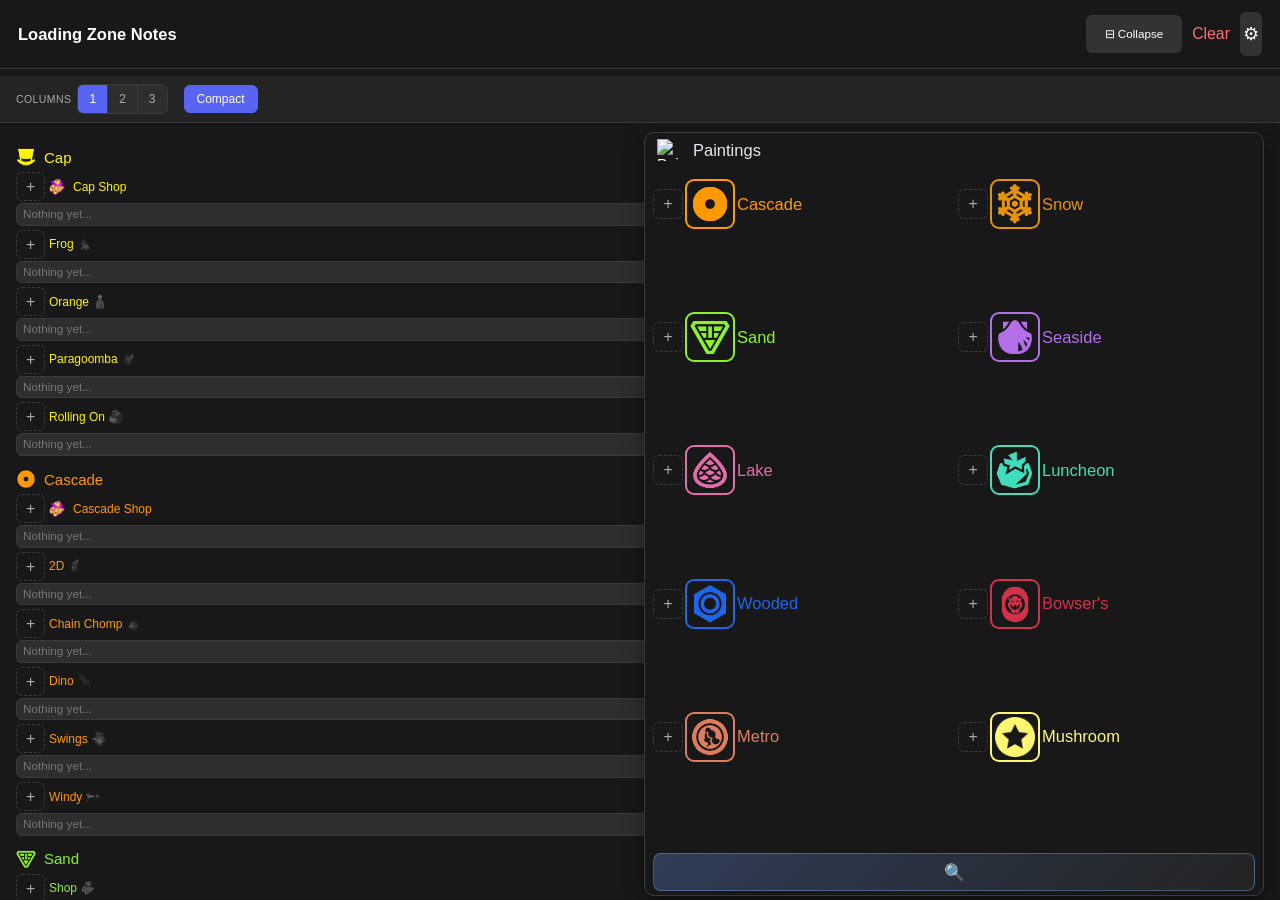
==== index.html @ 399c59e6 "Update index.html" ====
<!DOCTYPE html>
<html lang="en">
<head>
  <meta charset="UTF-8">
  <meta name="viewport" content="width=device-width, initial-scale=1.0">
  <title>Loading Zone Notes [v3]</title>
  <link rel="stylesheet" href="style.css">
  <link rel="icon" href="assets/SMO-ColoredGlobe.png">
  <style>
    /* Comic Sans runs wider and taller than the default font: let text wrap
       inside its box instead of spilling out of it. */
    .zone-note { overflow-wrap: anywhere; word-break: break-word; max-width: 100%; box-sizing: border-box; }
    .font-comicsans .zone-name, .font-comicsans .zone-name-main, .font-comicsans .zone-name-sub,
    .font-comicsans .zone-dest-name, .font-comicsans .zone-irl-connection-label {
      white-space: normal; overflow-wrap: anywhere; word-break: break-word; min-width: 0; line-height: 1.15;
    }
    .font-comicsans .zone-row-top, .font-comicsans .zone-reqs { min-width: 0; flex-wrap: wrap; }
    .font-comicsans button, .font-comicsans .seg-btn, .font-comicsans label { max-width: 100%; overflow-wrap: anywhere; }
    .font-comicsans .lz-toolbar, .font-comicsans .lz-toolbar-group { flex-wrap: wrap; }
    .font-comicsans textarea, .font-comicsans input[type="text"] { line-height: 1.25; }
  </style>
  <style>
    /* Paintings column: compact, pinned top-right, never scrolls away.
       Only as tall as its content - it does NOT run down the right side. */
    body > .kingdom-col.paintings-fixed {
      position: fixed !important;
      top: 80px;
      right: 16px !important;
      left: auto !important;
      width: min(620px, calc(100vw - 32px)) !important;
      max-width: calc(100vw - 32px) !important;
      height: auto !important;
      flex: none !important;
      z-index: 50;
      overflow-x: hidden; overflow-y: auto; /* Find menu keeps a readable size; panel scrolls if tall */
      box-sizing: border-box;
      background: var(--bg, #1a1a22);
      border: 1px solid var(--border, #444);
      border-radius: 10px;
      box-shadow: 0 6px 20px rgba(0,0,0,.45);
    }
    .paintings-fixed .kingdom-col-header { padding-top: 4px; padding-bottom: 4px; }
    /* Panel is a flex column so the list can stretch into the empty space
       below it (min-height is set from JS, only while Find is closed). */
    body > .kingdom-col.paintings-fixed { display: flex; flex-direction: column; }
    .paintings-fixed > .kingdom-col-header, .paintings-fixed > .paint-find-wrap { flex: 0 0 auto; }
    .paintings-fixed > .zones-container.paint-grid { flex: 1 0 auto; align-content: stretch; }
    .paintings-fixed .paint-grid .zone-row { display: flex; flex-direction: column; }
    /* Paintings notes: read-only (filled only by the + button); show "Nothing yet..." while empty. */
    .paintings-fixed .paint-grid textarea.zone-note {
      flex: 0 0 auto; resize: none; cursor: default; overflow: hidden;
      max-height: 2.6em; font-size: 12px; line-height: 1.25; padding: 2px 6px;
      pointer-events: none; user-select: none;
    }
    .paintings-fixed .paint-grid textarea.zone-note::placeholder { color: var(--text-dim, #9aa0ac); font-style: italic; font-size: 15.4px; opacity: .9; }
    /* Normal mode: keep icon + colored names on one line (no wrapping) */
    .paintings-fixed:not(.paint-cols4) .paint-grid .zone-row-top,
    .paintings-fixed:not(.paint-cols4) .paint-grid .zone-reqs { flex-wrap: nowrap; }
    .paintings-fixed:not(.paint-cols4) .paint-grid .zone-reqs .zone-name { flex: 0 0 auto; max-width: none; overflow: visible; white-space: nowrap; }
    .paintings-fixed.paint-cols4.paint-irl .paint-grid { grid-template-rows: repeat(4, auto); }
    .paintings-fixed.paint-cols4.paint-irl .paint-grid .zone-row { min-height: 0; }
    /* Extra Paintings (4x4): cells are at least square-ish and grow with their content */
    .paintings-fixed.paint-cols4 .paint-grid { grid-template-rows: repeat(4, minmax(128px, auto)); }
    .paintings-fixed.paint-cols4 .paint-grid .zone-row { height: auto; min-height: 128px; overflow: visible; }
    .paintings-fixed .paint-grid textarea.zone-note { flex: 0 0 auto; height: 2.5em !important; max-height: 2.5em; font-size: 14.3px; }
    /* Main Kingdom view header chips (hidden while the Kingdom is collapsed) */
    .kc-paint { display: inline-flex; align-items: center; gap: 6px; margin-left: 8px; flex: 0 1 auto; min-width: 0; }
    .kingdom-col-header.collapsed .kc-paint { display: none; }
    .paint-chip-icon { width: 14px; height: 14px; object-fit: contain; flex: none; }
    .paint-chip--dest { display: inline-flex; align-items: center; gap: 4px; }
    /* Paintings (In World Info): nothing is ever clipped or hidden - items wrap
       onto the next line (whole), and cells grow to fit. */
    .paintings-fixed.paint-irl .paint-grid .zone-row { overflow: visible; height: auto; }
    .paintings-fixed.paint-irl .paint-grid .zone-row-top,
    .paintings-fixed.paint-irl .paint-grid .zone-reqs { flex-wrap: wrap; }
    .paintings-fixed.paint-irl .paint-grid .zone-reqs .zone-name,
    .paintings-fixed.paint-irl .paint-grid .zone-reqs .zone-name--stacked {
      flex: 0 0 auto; max-width: 100%; overflow: visible; text-overflow: clip; white-space: nowrap;
    }
    .paintings-fixed.paint-irl .paint-grid .zone-name-main,
    .paintings-fixed.paint-irl .paint-grid .zone-name-sub { overflow: visible; text-overflow: clip; max-width: none; white-space: nowrap; }
    .paintings-fixed.paint-irl .paint-dest-ind { flex: 0 0 auto; margin-left: auto; flex-wrap: wrap; max-width: 100%; }
    .paintings-fixed.paint-irl .paint-chip-row { flex-wrap: wrap; }
    .paintings-fixed.paint-irl .paint-chip,
    .paintings-fixed.paint-irl .paint-chip-group { max-width: 100%; min-width: 0; }
    .paintings-fixed.paint-irl .paint-chip { white-space: normal; overflow: visible; text-overflow: clip; overflow-wrap: anywhere; }
    .paintings-fixed.paint-irl .paint-chip-group { flex-wrap: wrap; row-gap: 3px; }
    .paintings-fixed.paint-irl .paint-chip-group > .paint-chip--x { border-radius: 10px 0 0 10px; }
    .paintings-fixed.paint-irl .paint-chip--none { white-space: nowrap; font-size: 12.1px; }
    .kc-paint { flex-wrap: wrap; }
    .paintings-fixed.paint-irl .paint-chip-row > * { flex: 0 1 auto; }
    .paintings-fixed.paint-irl .paint-chip--y { flex-shrink: 0; }
    /* Note chips (replace the old note box) */
    .paintings-fixed .paint-grid textarea.zone-note { display: none !important; }
    .paint-note-chips { display: flex; flex-wrap: wrap; gap: 4px; padding: 3px 4px; border: 1px solid var(--border, #444); border-radius: 6px; background: rgba(255,255,255,.04); box-sizing: border-box; max-width: 100%; }
    .paint-chip--note { background: rgba(255,255,255,.08); border-color: rgba(255,255,255,.25); color: var(--text, #e6e6ee); white-space: normal; overflow-wrap: anywhere; }
    /* Destination chip (→ Kingdom): larger than the other chips */
    .paint-chip.paint-chip--dest { font-size: 16.5px; min-height: 28px; padding: 3px 12px 3px 8px; gap: 6px; border-radius: 14px; border-width: 2px; }
    .paint-chip--dest .paint-chip-icon { width: 22px; height: 22px; }
    .paint-dest-ind .paint-arrow { font-size: 17.6px; font-weight: 700; }
    /* Even spacing: indicator on its own line in Extra mode, notes pinned to the cell bottom */
    .paintings-fixed.paint-cols4.paint-irl .paint-dest-ind { flex: 0 0 auto; margin-left: 2px !important; }
    .paintings-fixed .paint-grid .paint-note-chips { margin-top: auto; }
    .paintings-fixed .paint-grid .zone-row { padding-bottom: 6px; }
    .paintings-fixed .kingdom-col-header { padding-top: 6px; padding-bottom: 6px; }
    /* The header must span the whole cell (it was shrink-wrapping to its content, so the forced line break did nothing) */
    .paintings-fixed .paint-grid .zone-row-top,
    .paintings-fixed .paint-grid .zone-reqs { display: flex; width: 100%; box-sizing: border-box; }
    /* Layout: [+][icon] [indicator] on the first line, Kingdom name + location text below the icon */
    .paintings-fixed.paint-irl .paint-grid .zone-reqs { align-items: center; }
    .paintings-fixed.paint-irl .paint-grid .zone-reqs > .paint-dest-ind { order: 2; margin-left: 4px !important; }
    .paintings-fixed.paint-irl .paint-grid .zone-reqs > .paint-line-break { order: 3; flex: 0 0 100%; width: 100%; height: 0; }
    .paintings-fixed.paint-irl .paint-grid .zone-reqs > .zone-name { order: 4; }
    /* Chips */
    .paint-chip-row { display: flex; flex-wrap: wrap; align-items: center; gap: 5px; margin: 2px 0 4px 2px; }
    .paint-chip {
      display: inline-flex; align-items: center; gap: 3px; padding: 3px 8px; min-height: 20px; box-sizing: border-box;
      border-radius: 10px; font-size: 12px; font-weight: 700; line-height: 1.2; white-space: normal;
      border: 1px solid transparent; max-width: 100%;
    }
    .paint-chip--x { background: rgba(74,163,255,.16); border-color: rgba(74,163,255,.55); color: #8ec5ff; }   /* Reachable ... */
    .paint-chip--y { background: rgba(240,170,50,.16); border-color: rgba(240,170,50,.55); color: #f3c26b; }   /* from ... */
    .paint-chip--in { background: rgba(255,255,255,.07); border-color: var(--chip-c, #888); color: var(--chip-c, #ddd); }
    .paint-chip--dest { background: rgba(255,255,255,.07); border-color: var(--chip-c, #888); color: var(--chip-c, #ddd); cursor: pointer; }
    .paint-chip--none { background: transparent; border-color: transparent; color: var(--text-dim, #9aa0ac); font-weight: 600; font-style: italic; padding: 0 2px; font-size: 13.2px; }
    .paint-chip-group { display: inline-flex; align-items: center; }
    .paint-chip-group > .paint-chip--x { border-top-right-radius: 0; border-bottom-right-radius: 0; }
    .paint-chip-group > .paint-chip--in { border-radius: 0; margin-left: -1px; }
    .paint-chip-group > .paint-chip--in:last-child { border-top-right-radius: 9px; border-bottom-right-radius: 9px; }
    .paint-dest-ind { display: inline-flex; align-items: center; gap: 3px; flex: 0 0 auto; opacity: .85; }
    .paint-dest-ind .paint-arrow { color: var(--text-dim, #9aa0ac); font-size: 13.2px; }
    .paintings-fixed .paint-grid .zone-reqs .paint-dest-ind { flex: 0 1 auto; min-width: 0; }
    .paintings-fixed .paint-grid .zone-name-sub { font-size: 13.2px; }
    /* 2 columns, filled top-to-bottom: 5 rows (Normal) / 8 rows (Extra). */
    .paintings-fixed .zones-container.paint-grid {
      display: grid;
      grid-auto-flow: column;
      grid-template-columns: repeat(var(--paint-cols, 2), minmax(0, 1fr));
      grid-template-rows: repeat(var(--paint-rows, 5), auto);
      gap: 2px 8px;
      padding: 2px 8px 8px;
      max-height: none;
      overflow: visible;
    }
    .paintings-fixed .paint-grid .zone-row { margin: 0; padding: 2px 0; min-width: 0; }
    .paintings-fixed .paint-grid textarea { width: 100%; box-sizing: border-box; min-height: 0; }

    .paint-find-wrap { padding: 2px 8px 6px; display: flex; flex-direction: column; align-items: flex-end; gap: 6px; }
    .paint-find-btn {
      align-self: stretch; width: auto; height: 50px; padding: 0; /* full width of the Paintings box */
      display: flex; align-items: center; justify-content: center;
      font-size: 1.1rem;
      border-radius: 8px;
      border: 1px solid rgba(140,180,255,.35);
      background: linear-gradient(135deg, rgba(110,160,255,.28), rgba(255,255,255,.05));
      color: inherit; cursor: pointer;
    }
    .paint-find-btn:hover { border-color: rgba(140,180,255,.6); }
    .paint-find-btn.active {
      background: linear-gradient(135deg, rgba(110,160,255,.42), rgba(110,160,255,.14));
      border-color: rgba(150,190,255,.7);
    }
    /* Find opens as a floating full-size window over the page. */
    .paint-find-modal {
      position: fixed; inset: 0; z-index: 10000;
      display: flex; align-items: center; justify-content: center;
      background: rgba(0,0,0,.55);
    }
    .paint-find-modal .paint-find-card {
      width: min(1100px, 96vw); position: relative; overflow: visible;
      align-self: auto; height: auto;
    }
    .paint-find-modal .paint-find-scaler {
      position: relative; width: 100%; transform: none; top: auto; left: auto;
    }
    /* The real Notes-menu Find picker, laid out full size then scaled down. */
    .paint-find-area { align-self: stretch; position: relative; overflow: hidden; }
    .paint-find-scaler {
      width: 900px;
      transform-origin: top left;
      position: absolute; top: 0; left: 0;
    }
    .paint-find-area .req-picker-overlay,
    .paint-find-area .req-find-popup-overlay {
      position: static !important;
      inset: auto !important;
      display: block !important;
      padding: 0 !important;
      background: none !important;
      opacity: 1 !important;
      pointer-events: auto !important;
      transition: none !important;
    }
    .paint-find-area .req-picker-popup,
    .paint-find-area .req-find-popup,
    .paint-find-area .req-find-popup--shops,
    .paint-find-area .req-find-popup--refights {
      width: 100% !important;
      max-width: 100% !important;
      margin: 0 !important;
      max-height: none !important;
      transform: none !important;
      opacity: 1 !important;
    }
    .paint-find-area .req-picker-popup { height: 640px !important; min-height: 0 !important; overflow: visible !important; max-height: none !important; }
    .paint-find-area .req-find-popup { height: auto !important; min-height: 0 !important; }
    .paint-find-area .req-find-popup,
    .paint-find-area .req-find-popup * { overflow: visible !important; max-height: none !important; }
    .paint-find-area .req-find-popup--refights { height: 640px !important; }
    /* Find-only: no requirement tokens, no second Find toggle, no sale-edit tags. */
    .paint-find-area .req-picker-toolbar,
    .paint-find-area .req-picker-find-btn:not(.req-picker-cog-btn),
    .paint-find-area .req-picker-item-sale-btn { display: none !important; }
    /* While a result is showing, it replaces the menu; X returns to the menu. */
    .paint-find-scaler:has(.req-find-popup-overlay) > .req-picker-overlay { display: none !important; }
  </style>
  <style>
    /* No dashed/"pin me" outlines on note icons any more. */
    .zone-req-icon, .zone-req-icon--auto { outline: none !important; }
    .zone-req-icon--auto { border-style: solid !important; opacity: 1 !important; }
    .req-find-popup-shop-where { font-size: .78em; opacity: .85; margin-top: 2px; }
    #refight-grid-force-3x2.req-picker-grid--sub {
      grid-template-rows: repeat(2, 1fr) !important;
    }
    #refight-grid-force-3x2 .req-picker-item--refight-overview {
      grid-column: 1 / span 3; grid-row: 1 / span 2; width: 100%; height: 100%;
      aspect-ratio: auto !important; max-height: none !important;
    }
    .req-picker-item--refight-overview img { width: 42%; max-height: 70%; object-fit: contain; }
    .req-find-popup--refights {
      width: min(1120px, 96vw) !important; max-width: 96vw !important;
      /* Never scrolls: always fits inside the visible window. Everything
         inside is sized from the available height (vh/dvh), not fixed px. */
      display: flex; flex-direction: column;
      height: min(860px, calc(100vh - 24px)); height: min(860px, calc(100dvh - 24px));
      max-height: calc(100vh - 24px) !important; max-height: calc(100dvh - 24px) !important;
      overflow: hidden !important;
    }
    .req-find-popup--refights .req-find-popup-head { flex: 0 0 auto; padding: clamp(8px, 1.6vh, 20px) 20px clamp(6px, 1.2vh, 16px); }
    .req-refights-grid {
      display: grid; grid-template-columns: repeat(3, minmax(0, 1fr)); grid-template-rows: repeat(2, minmax(0, 1fr)); gap: clamp(8px, 2vh, 22px); padding: clamp(8px, 2vh, 22px); flex: 1 1 auto; min-height: 0; overflow: hidden;
    }
    .req-refights-slot { display: flex; flex-direction: column; justify-content: space-between; gap: clamp(4px, 1vh, 12px); min-height: 0; overflow: hidden; }
    .req-refights-tile {
      display: flex; flex-direction: column; align-items: center; justify-content: center; gap: 6px;
      padding: clamp(4px, 1.2vh, 14px) 12px; flex: 1 1 0; min-height: 0; overflow: hidden; border-radius: 14px; text-align: center; font-size: clamp(.8rem, 2vh, 1.1rem); font-weight: 600;
      border: 2px solid color-mix(in srgb, var(--refight-c1, #ffd700) 60%, transparent);
      background: linear-gradient(135deg,
        color-mix(in srgb, var(--refight-c1, #ffd700) 28%, transparent),
        color-mix(in srgb, var(--refight-c2, #ffd700) 28%, transparent));
    }
    .req-refights-tile img { height: clamp(32px, 11vh, 104px); width: auto; max-width: 70%; aspect-ratio: 1 / 1; object-fit: contain; flex: 0 1 auto; min-height: 0; }
    .req-refights-desc-line { display: flex; align-items: center; justify-content: center; gap: 8px; margin-top: 2px; font-weight: 700; }
    .req-refights-desc-icon { width: clamp(18px, 3.2vh, 32px); height: clamp(18px, 3.2vh, 32px); object-fit: contain; flex: 0 0 auto; }
    .req-refights-desc { flex: 0 0 auto; margin: 0; font-size: clamp(.7rem, 1.7vh, 1rem); line-height: 1.3; text-align: center; opacity: .9; }
  </style>
  <style>
    /* ── Paintings grid: stop rows overlapping neighbours (10 & 16 modes) ──
       Each cell is a fixed fraction of the panel, so a long row (source
       icon + name + arrow + dest icon + dest name + connection label) used
       to spill into the next column. Now: the row clips to its own cell,
       its contents wrap onto a second line instead of overflowing, and
       long names ellipsize. */
    .paintings-fixed .paint-grid .zone-row { overflow: hidden; box-sizing: border-box; max-width: 100%; }
    .paintings-fixed .paint-grid .zone-row-top,
    .paintings-fixed .paint-grid .zone-reqs {
      min-width: 0; max-width: 100%; flex-wrap: wrap; row-gap: 2px; column-gap: 4px; box-sizing: border-box;
    }
    .paintings-fixed .paint-grid .zone-reqs > * { min-width: 0; max-width: 100%; }
    .paintings-fixed .paint-grid .zone-reqs .zone-name,
    .paintings-fixed .paint-grid .zone-reqs .zone-name.zone-dest-name {
      flex: 0 1 auto; min-width: 0; max-width: 100%;
      overflow: hidden; text-overflow: ellipsis; white-space: nowrap;
    }
    .paintings-fixed .paint-grid .zone-name.zone-name--stacked { min-width: 0; max-width: 100%; overflow: hidden; }
    .paintings-fixed .paint-grid .zone-name-main,
    .paintings-fixed .paint-grid .zone-name-sub { overflow: hidden; text-overflow: ellipsis; max-width: 100%; }
    .paintings-fixed .paint-grid .zone-irl-connection-label {
      flex: 1 1 0; min-width: 0; max-width: 100%;
      white-space: nowrap; overflow: hidden; text-overflow: ellipsis;
    }
    .paintings-fixed .paint-grid .zone-dest-arrow { flex: 0 0 auto; }
    .paintings-fixed .paint-grid .zone-req-icon,
    .paintings-fixed .paint-grid .zone-irl-connection-icon,
    .paintings-fixed .paint-grid .zone-req-kingdom-wrap { flex: 0 0 auto; max-width: 100%; }
    .paintings-fixed .paint-grid .zone-note,
    .paintings-fixed .paint-grid textarea { max-width: 100%; box-sizing: border-box; }

    /* ── Timer Challenges Find: 2x2 status board ── */
    .req-find-popup--timer { max-width: 760px; overflow: visible; }
    .req-timer-grid {
      display: grid; grid-template-columns: repeat(2, minmax(0, 1fr));
      grid-auto-flow: row; gap: 14px; padding: 18px;
    }
    .req-timer-card {
      --tc: var(--ability-color, #8cb4ff);
      position: relative; display: flex; flex-direction: column; align-items: center; gap: 8px;
      padding: 16px 12px 14px; min-width: 0; border-radius: 14px; text-align: center;
      border: 2px solid color-mix(in srgb, var(--tc) 28%, transparent);
      background: color-mix(in srgb, var(--tc) 6%, rgba(0,0,0,.25));
      opacity: .72; transition: transform .15s ease, opacity .15s ease;
    }
    .req-timer-card:hover { transform: translateY(-2px); opacity: .9; }
    .req-timer-card.is-found {
      opacity: 1;
      border-color: color-mix(in srgb, var(--tc) 75%, transparent);
      background: linear-gradient(145deg, color-mix(in srgb, var(--tc) 26%, transparent), color-mix(in srgb, var(--tc) 8%, transparent));
      box-shadow: 0 0 22px color-mix(in srgb, var(--tc) 30%, transparent);
    }
    .req-timer-card img.req-timer-icon { width: 64px; height: 64px; object-fit: contain; }
    .req-timer-card:not(.is-found) img.req-timer-icon { filter: grayscale(1) brightness(.8); }
    .req-timer-name { font-weight: 700; font-size: 1.05rem; }
    .req-timer-badge {
      position: absolute; top: 8px; right: 8px; width: 26px; height: 26px; border-radius: 50%;
      display: flex; align-items: center; justify-content: center; font-weight: 800; font-size: .95rem;
      background: rgba(255,255,255,.1); color: var(--text-dim, #9aa0ac); border: 1px solid rgba(255,255,255,.2);
    }
    .req-timer-card.is-found .req-timer-badge { background: #2fbf71; color: #08210f; border-color: #2fbf71; }
    .req-timer-status { font-size: .72rem; font-weight: 700; letter-spacing: .06em; text-transform: uppercase; opacity: .8; }
    .req-timer-card.is-found .req-timer-status { color: #6fe3a1; opacity: 1; }
    .req-timer-where { display: flex; flex-direction: column; gap: 3px; width: 100%; font-size: .8rem; font-weight: 600; }
    .req-timer-where-line { display: flex; align-items: center; justify-content: center; gap: 6px; min-width: 0; }
    .req-timer-where-line img { width: 20px; height: 20px; object-fit: contain; flex: 0 0 auto; }
    .req-timer-where-line span { overflow-wrap: anywhere; }
    .req-timer-summary { text-align: center; padding: 0 18px 16px; font-size: .85rem; opacity: .8; }
  </style>
  <style>
    /* ── Cog menu: Timer Challenges sub-bullets ── */
    .req-picker-cog-row--sub { padding-left: 30px; font-size: .8rem; }
    .req-picker-cog-row--sub::before { content: '•'; opacity: .6; margin-right: -2px; }
    .req-picker-cog-row--sub img { width: 18px; height: 18px; }
    .req-picker-cog-row--sub.is-dim { opacity: .45; }

    /* ── Timer Challenges radial menu ── */
    .req-timer-radial {
      position: fixed; inset: 0; z-index: 10001;
      background: rgba(0,0,0,0); transition: background .3s ease;
    }
    .req-timer-radial.active { background: rgba(0,0,0,.6); }
    .req-timer-radial svg.req-timer-lines { position: absolute; inset: 0; width: 100%; height: 100%; pointer-events: none; overflow: visible; }
    .req-timer-radial svg.req-timer-lines line {
      stroke: var(--line-c, #8cb4ff); stroke-width: 3; stroke-linecap: round;
      filter: drop-shadow(0 0 4px var(--line-c, #8cb4ff));
      transition: stroke-dashoffset .35s ease;
    }
    .req-timer-center {
      position: absolute; left: 50%; top: 50%; z-index: 2;
      display: flex; flex-direction: column; align-items: center; gap: 4px;
      padding: 8px 10px; border-radius: 14px; width: 96px; margin-left: -48px; margin-top: -46px;
      border: 2px solid color-mix(in srgb, var(--ability-color, #8cb4ff) 70%, transparent);
      background: linear-gradient(color-mix(in srgb, var(--ability-color, #8cb4ff) 22%, transparent), color-mix(in srgb, var(--ability-color, #8cb4ff) 22%, transparent)), var(--bg, #1a1a22);
      box-shadow: 0 0 26px color-mix(in srgb, var(--ability-color, #8cb4ff) 40%, transparent);
      font-size: .78rem; font-weight: 700; text-align: center;
      transition: transform .45s cubic-bezier(.22,1,.36,1);
    }
    .req-timer-center img { width: 48px; height: 48px; object-fit: contain; }
    .req-timer-radial .req-picker-timer-opt {
      position: absolute; z-index: 1; width: 104px; height: 104px; margin-left: -52px; margin-top: -52px;
      background: linear-gradient(color-mix(in srgb, var(--ability-color, #8cb4ff) 16%, transparent), color-mix(in srgb, var(--ability-color, #8cb4ff) 16%, transparent)), var(--bg, #1a1a22);
      opacity: 0; transition: transform .4s cubic-bezier(.34,1.56,.64,1), opacity .3s ease, background .15s ease;
    }
    .req-timer-radial .req-picker-timer-opt:hover { filter: brightness(1.25); }
    .req-timer-radial .req-picker-timer-opt.selected { border-width: 2px; }
    .req-timer-radial .req-picker-timer-opt.is-missing { filter: grayscale(.9) brightness(.8); cursor: default; }
    .req-timer-radial .req-picker-timer-opt.is-missing:hover { filter: grayscale(.9) brightness(.8); }
    .req-timer-radial .req-picker-timer-opt.is-found { box-shadow: 0 0 20px color-mix(in srgb, var(--ability-color, #8cb4ff) 45%, transparent); }
    .req-timer-radial .req-timer-badge { top: 4px; right: 4px; width: 22px; height: 22px; font-size: .8rem; }
    .req-timer-radial .is-found .req-timer-badge { background: #2fbf71; color: #08210f; border-color: #2fbf71; }
    .req-timer-center .req-timer-count { font-size: .68rem; font-weight: 600; opacity: .8; }
  </style>
  <style>
    /* Collapsed zone (e.g. Rolling On): greyed out and inert, but still
       visible/in-place, rather than display:none removing it entirely. */
    .zone-greyed-out {
      opacity: 0.55;
    }

    /* Override the main stylesheet's page padding/sizing this page IS the window */
    html { height: 100%; }
    body.notes-page {
      height: 100vh;
      margin: 0;
      padding: 0;
      overflow: hidden;
      display: flex;
      flex-direction: column;
      background: var(--bg);
      color: var(--text);
      font-family: var(--font);
    }
    .notes-page-header {
      display: flex;
      align-items: center;
      justify-content: space-between;
      padding: 12px 18px;
      border-bottom: 1px solid var(--border);
      flex-shrink: 0;
    }
    .notes-page-header h2 { font-size: 1.1rem; }
    #lz-content { padding: 16px; }

    /* ── Notes sync menu (small floating dropdown off the Sync button) ── */
    #notes-sync-menu-wrap {
      position: relative;
      display: inline-block;
    }
    #notes-sync-bar {
      position: absolute;
      top: calc(100% + 6px);
      right: 0;
      z-index: 20;
      display: flex;
      flex-direction: column;
      align-items: stretch;
      gap: 8px;
      padding: 12px;
      background: var(--panel, #222);
      border: 1px solid var(--border);
      border-radius: 8px;
      box-shadow: 0 6px 18px rgba(0,0,0,.4);
      font-size: .85em;
      white-space: nowrap;
    }
    #notes-sync-bar #notes-room-code {
      width: 140px;
    }
    #notes-sync-bar #notes-sync-status {
      opacity: .8;
      text-align: center;
    }

    /* ── Dark Side map thumbnail ──────────────────────────────────── */
    .lz-darkside-map-wrap {
      margin-top: 10px;
      padding-top: 10px;
      border-top: 1px dashed var(--border);
      text-align: center;
    }
    .lz-darkside-map-wrap img {
      max-width: 100%;
      border-radius: 8px;
      cursor: zoom-in;
      display: block;
      margin: 0 auto;
      box-shadow: 0 2px 10px rgba(0,0,0,.4);
      transition: transform .25s ease, box-shadow .25s ease;
    }
    .lz-darkside-map-wrap img:hover {
      transform: scale(1.03);
      box-shadow: 0 4px 18px rgba(0,0,0,.55);
    }

    /* ── Fullscreen lightbox ──────────────────────────────────────── */
    #lz-lightbox {
      position: fixed;
      inset: 0;
      z-index: 9999;
      display: flex;
      align-items: center;
      justify-content: center;
      background: rgba(0,0,0,0);
      opacity: 0;
      pointer-events: none;
      transition: background .35s ease, opacity .3s ease;
    }
    #lz-lightbox.active {
      background: rgba(0,0,0,.86);
      opacity: 1;
      pointer-events: auto;
    }
    #lz-lightbox img {
      max-width: 92vw;
      max-height: 92vh;
      border-radius: 10px;
      box-shadow: 0 10px 60px rgba(0,0,0,.65);
      cursor: zoom-out;
      transform: scale(.35) rotate(-6deg);
      opacity: 0;
      transition: transform .22s cubic-bezier(.55,0,.85,.35), opacity .18s ease;
    }
    #lz-lightbox.active img {
      transform: scale(1) rotate(0deg);
      opacity: 1;
      transition: transform .5s cubic-bezier(.22,1.8,.36,1), opacity .28s ease;
    }

    /* Fallback so a 3rd kingdom-tab column (Shops, added alongside the
       existing Refights / Reaching Kingdoms) still wraps sanely if
       style.css's flex rules were tuned for exactly two columns. */
    .req-picker-kingdom-wrap { flex-wrap: wrap; }
    .req-picker-kingdom-col { min-width: 180px; }

    /* No scrolling: everything must fit. Refights locked to 3x2, Shops
       locked to 3x3, and every kingdom-tab cell shrunk down so the whole
       popup fits on screen without needing scroll. */
    .req-picker-popup {
      max-height: 94vh;
      overflow: hidden;
      width: min(1320px, 96vw) !important;
      max-width: 96vw !important;
    }
    #refight-grid-force-3x2.req-picker-grid--sub,
    #shop-grid-force-3x3.req-picker-grid--sub {
      grid-template-columns: repeat(3, 1fr) !important;
      grid-auto-rows: 1fr;
    }
    .req-picker-kingdom-wrap .req-picker-item {
      padding: 4px !important;
      font-size: .7rem !important;
    }
    .req-picker-kingdom-wrap .req-picker-item span {
      display: none !important;
    }

    /* Fallback in case style.css doesn't already position this relatively -
       needed so a shop's paired-kingdom icon (position:absolute) stays
       anchored to its own cell. */
    .req-picker-item { position: relative; }

    /* Refight/Shop headers: a Zone only ever has exactly one real Refight
       and one real Shop leading into it in-game, so selecting a new one
       replaces whichever was picked before (see the exclusive-select logic
       in buildPickerCell) - this hint just makes that visible in the UI
       instead of it being a silent behavior difference from every other
       (multi-select) column. */
    .req-picker-kingdom-col-hint {
      font-weight: 400;
      font-size: .78em;
      opacity: .6;
      margin-left: 4px;
    }

    /* "Shops" title is a real button (see shopOverviewActive) - keep it
       looking like the plain text label it replaced, just with a pointer
       cursor and a hover cue that it's clickable. */
    .req-picker-kingdom-col-title--btn {
      background: none;
      border: none;
      color: inherit;
      font: inherit;
      text-align: left;
      padding: 0;
      cursor: pointer;
      display: block;
      width: 100%;
    }
    .req-picker-kingdom-col-title--btn:hover { text-decoration: underline; }

    /* Single "All Shops" cell shown in place of the normal 9-shop grid while
       shopOverviewActive is on - sized to fill the same 3x3 box instead of
       sitting small in one corner of it. */
    .req-picker-item--shop-overview {
      grid-column: 1 / -1;
      grid-row: 1 / -1;
      width: 100%;
      height: 100%;
    }
    .req-picker-item--shop-overview img { width: 42%; }

    /* ── Shops (Kingdom tab, "Shops" column) ─────────────────────────
       Reuses the refight-style gradient ring via --refight-c1/--refight-c2
       (set per-item in JS: [kingdom color, gold]) so a Shop reads as its
       own distinct pickable thing rather than the kingdom itself. */
    .req-picker-item--shop {
      position: relative;
      border-color: color-mix(in srgb, var(--refight-c1, #ffd700) 55%, transparent);
      background: linear-gradient(135deg,
        color-mix(in srgb, var(--refight-c1, #ffd700) 22%, transparent),
        color-mix(in srgb, var(--refight-c2, #ffd700) 22%, transparent));
    }
    .req-picker-item-pair-icon {
      display: block !important;
      position: absolute !important;
      right: -6% !important;
      bottom: -6% !important;
      width: 58% !important;
      height: auto !important;
      aspect-ratio: 1 / 1 !important;
      min-width: 0 !important;
      min-height: 0 !important;
      max-width: none !important;
      max-height: none !important;
      flex-shrink: 0 !important;
      border-radius: 50% !important;
      border: 2px solid rgba(0,0,0,.6) !important;
      background: #1a1a22 !important;
      object-fit: contain !important;
      pointer-events: none !important;
      z-index: 2;
    }
    .zone-req-icon--shop { border-radius: 6px; }

    /* Small "🏷 what's for sale" edit button riding on a Shop cell's
       opposite corner from its paired-kingdom icon (top-left vs
       bottom-right), so both can coexist without overlapping. */
    .req-picker-item-sale-btn {
      position: absolute !important;
      top: -6px !important;
      left: -6px !important;
      width: 20px !important;
      height: 20px !important;
      min-width: 0 !important;
      min-height: 0 !important;
      padding: 0 !important;
      display: flex !important;
      align-items: center;
      justify-content: center;
      font-size: 11px;
      line-height: 1;
      border-radius: 50%;
      background: rgba(20,20,26,.9);
      border: 1px solid rgba(255,215,0,.65);
      color: inherit;
      cursor: pointer;
      z-index: 3;
      box-shadow: 0 1px 4px rgba(0,0,0,.5);
      transition: transform .15s ease, background .2s ease;
    }
    .req-picker-item-sale-btn:hover {
      background: rgba(50,50,60,.95);
      transform: scale(1.12);
    }

    /* The Kingdom-only picker and Shop "for sale" picker (openKingdomOnly
       Picker / openShopSalePicker) reuse .req-picker-popup, but their grids
       (18 Kingdoms; all 52 Captures / 21 Abilities) weren't sized for the
       no-scroll "everything must fit" layout above - let these two scroll
       instead of squeezing cells down illegibly. */
    .req-picker-popup--scroll { overflow-y: auto !important; }
    .req-picker-popup--scroll .req-picker-grid { overflow: visible; max-height: none; }

    /* Paintings column's own Shop rows (Cap/Cascade/Wooded/Seaside) - just
       reuses the zone-row/zone-reqs language already used for loading
       zones, so the two Capture/Ability "for sale" chips sit next to the
       row name exactly like requirement icons do on a normal zone. */
    .zone-req-icon--capture, .zone-req-icon--ability { border-radius: 6px; }

    /* ── Find Entries (all 3 tabs) ─────────────────────────────────────
       One button living in the popup header, immediately to the left of
       the X (see .req-picker-header-right) - sized/shaped to sit flush
       next to .req-picker-close instead of floating as its own fixed
       corner button. */
    .req-picker-header-right {
      display: flex;
      align-items: center;
      gap: 8px;
      flex-shrink: 0;
    }
    .req-picker-find-btn {
      flex-shrink: 0;
      margin: 0;
      width: 32px;
      height: 32px;
      padding: 0;
      font-size: 0.95rem;
      font-weight: 700;
      border-radius: 8px;
      border: 1px solid rgba(140,180,255,.35);
      background: linear-gradient(135deg, rgba(110,160,255,.28), rgba(255,255,255,.05));
      color: inherit;
      cursor: pointer;
      display: flex;
      align-items: center;
      justify-content: center;
      box-shadow: 0 2px 8px rgba(0,0,0,.35), inset 0 1px 0 rgba(255,255,255,.08);
      transition: transform .15s ease, box-shadow .2s ease, background .2s ease, border-color .2s ease;
    }
    .req-picker-find-btn:hover {
      background: linear-gradient(135deg, rgba(110,160,255,.4), rgba(255,255,255,.1));
      border-color: rgba(140,180,255,.55);
      transform: translateY(-1px);
      box-shadow: 0 4px 14px rgba(80,140,255,.35), inset 0 1px 0 rgba(255,255,255,.12);
    }
    .req-picker-find-btn:active { transform: translateY(0); }
    .req-picker-cog-menu {
      position: fixed;
      z-index: 100000;
      min-width: 220px;
      max-height: 60vh;
      overflow-y: auto;
      padding: 8px;
      border-radius: 10px;
      border: 1px solid rgba(140,180,255,.35);
      background: #1b1f2a;
      box-shadow: 0 8px 28px rgba(0,0,0,.55);
      color: inherit;
    }
    .req-picker-cog-title {
      font-size: .75rem;
      font-weight: 700;
      opacity: .7;
      text-transform: uppercase;
      letter-spacing: .04em;
      padding: 2px 6px 6px;
    }
    .req-picker-cog-row {
      display: flex;
      align-items: center;
      gap: 8px;
      padding: 5px 6px;
      border-radius: 6px;
      cursor: pointer;
      font-size: .85rem;
      user-select: none;
    }
    .req-picker-cog-row:hover { background: rgba(255,255,255,.08); }
    .req-picker-cog-row img { width: 22px; height: 22px; object-fit: contain; }
    .req-picker-cog-row span { flex: 1; }
    .req-picker-cog-row input { margin: 0; cursor: pointer; }
    .req-picker-cog-hint { font-size: .7rem; opacity: .6; padding: 6px 6px 2px; }

    .req-picker-reach-panel {
      flex: 1 1 100%;
      order: 99;
      margin-top: 10px;
      padding: 10px;
      border: 1px solid var(--border, #444);
      border-radius: 8px;
      background: rgba(0,0,0,.25);
    }
    .req-picker-reach-head {
      display: flex;
      align-items: center;
      justify-content: space-between;
      font-size: .85rem;
      font-weight: 600;
      margin-bottom: 6px;
    }
    .req-picker-reach-close {
      background: none;
      border: none;
      color: inherit;
      cursor: pointer;
      font-size: .8rem;
      opacity: .7;
    }
    .req-picker-reach-close:hover { opacity: 1; }
    .req-picker-reach-body {
      display: flex;
      flex-direction: column;
      gap: 4px;
    }
    .req-picker-reach-line {
      display: flex;
      align-items: center;
      gap: 10px;
      font-size: .92rem;
      padding: 10px 12px;
      border-radius: 10px;
      border: 1px solid color-mix(in srgb, var(--line-color, #666) 45%, var(--border, #444));
      background: linear-gradient(135deg,
        color-mix(in srgb, var(--line-color, #666) 20%, transparent),
        color-mix(in srgb, var(--line-color, #666) 6%, transparent));
      color: inherit;
    }
    .req-picker-reach-line-icon {
      width: 28px;
      height: 28px;
      object-fit: contain;
      flex-shrink: 0;
      border-radius: 6px;
      background: rgba(0,0,0,.35);
      padding: 3px;
      box-shadow: 0 0 0 1px color-mix(in srgb, var(--line-color, #666) 55%, transparent);
    }
    .req-picker-reach-line-icon--to { margin-left: auto; }
    /* Captures/Abilities find only (see showFindResultsPopup): a small
       right-aligned cluster of every requirement icon the matched zone
       has, instead of the single searched-for icon - "goes to"/Kingdom
       finds are unaffected and keep the single --to icon above. */
    .req-picker-reach-line-toitems {
      display: flex;
      flex-wrap: wrap;
      align-items: center;
      justify-content: flex-end;
      gap: 4px;
      margin-left: auto;
      max-width: 46%;
    }
    .req-picker-reach-line-toitems .req-picker-reach-line-icon {
      width: 24px;
      height: 24px;
    }
    .req-picker-reach-line-text { flex: 1; line-height: 1.3; }
    .req-picker-reach-line-kingdom { opacity: .7; }
    .req-picker-reach-line-arrow {
      opacity: .55;
      font-size: .85rem;
      flex-shrink: 0;
    }
    .req-picker-reach-empty {
      font-size: .8rem;
      font-style: italic;
      opacity: .75;
      padding: 4px 2px;
    }

    /* ── Find mode: the pre-existing Refight/Shop/Kingdom buttons shake
       and dim slightly to invite a click, instead of a second duplicate
       row of buttons being added above them. ─────────────────────────── */
    @keyframes req-picker-find-shake {
      0%, 100% { transform: translateX(0) rotate(0deg); }
      20%      { transform: translateX(-2px) rotate(-1deg); }
      40%      { transform: translateX(2px) rotate(1deg); }
      60%      { transform: translateX(-2px) rotate(-1deg); }
      80%      { transform: translateX(2px) rotate(1deg); }
    }
    .req-picker-item--find-target {
      position: relative;
      animation: req-picker-find-shake .45s ease-in-out infinite;
      filter: grayscale(10%);
      cursor: pointer;
    }
    .req-picker-item--find-target::after {
      content: '';
      position: absolute;
      inset: 0;
      border-radius: inherit;
      background: rgba(120,120,120,.1);
      pointer-events: none;
    }
    .req-picker-find-btn.active {
      background: linear-gradient(135deg, rgba(110,160,255,.42), rgba(110,160,255,.14));
      border-color: rgba(150,190,255,.7);
      box-shadow: 0 0 0 1px rgba(150,190,255,.5), 0 0 20px rgba(110,160,255,.4), inset 0 1px 0 rgba(255,255,255,.15);
    }

    /* ── Find results pop-up ──────────────────────────────────────────
       A real pop-up (not an inline panel) showing which zones have the
       clicked Refight/Shop/Kingdom picked as a requirement. */
    .req-find-popup-overlay {
      position: fixed;
      inset: 0;
      z-index: 10000;
      display: flex;
      align-items: center;
      justify-content: center;
      padding: 24px;
      background: rgba(0,0,0,0);
      opacity: 0;
      pointer-events: none;
      transition: background .3s ease, opacity .25s ease;
    }
    .req-find-popup-overlay.active {
      background: rgba(0,0,0,.72);
      opacity: 1;
      pointer-events: auto;
    }
    .req-find-popup {
      width: 100%;
      max-width: 620px;
      max-height: 86vh;
      overflow-y: auto;
      padding: 0;
      border: 1px solid color-mix(in srgb, var(--popup-color, #888) 55%, var(--border, #444));
      border-radius: 16px;
      background:
        radial-gradient(120% 100% at 50% 0%,
          color-mix(in srgb, var(--popup-color, #888) 16%, transparent),
          transparent 60%),
        var(--bg, #1a1a22);
      box-shadow:
        0 16px 60px rgba(0,0,0,.6),
        0 0 0 1px color-mix(in srgb, var(--popup-color, #888) 25%, transparent),
        0 0 40px color-mix(in srgb, var(--popup-color, #888) 24%, transparent);
      transform: scale(.92);
      opacity: 0;
      transition: transform .3s cubic-bezier(.34,1.56,.64,1), opacity .25s ease;
    }
    .req-find-popup-overlay.active .req-find-popup {
      transform: scale(1);
      opacity: 1;
    }
    .req-find-popup-head {
      display: flex;
      align-items: center;
      gap: 14px;
      padding: 20px 20px 16px;
      border-bottom: 1px solid color-mix(in srgb, var(--popup-color, #888) 35%, var(--border, #444));
    }
    .req-find-popup-head-icon {
      width: 46px;
      height: 46px;
      object-fit: contain;
      flex-shrink: 0;
      padding: 6px;
      border-radius: 10px;
      background: color-mix(in srgb, var(--popup-color, #888) 22%, rgba(0,0,0,.3));
      box-shadow: 0 0 0 1px color-mix(in srgb, var(--popup-color, #888) 55%, transparent);
    }
    .req-find-popup-head-text {
      flex: 1;
      font-size: 1.15rem;
      font-weight: 700;
      line-height: 1.3;
    }
    .req-find-popup-close {
      background: none;
      border: none;
      color: inherit;
      cursor: pointer;
      font-size: 1rem;
      opacity: .65;
      flex-shrink: 0;
      padding: 6px;
    }
    .req-find-popup-close:hover { opacity: 1; }
    .req-find-popup-body {
      display: flex;
      flex-direction: column;
      gap: 8px;
      padding: 16px 20px 20px;
    }
    /* "Every Shop" popup (showAllShopsPopup) only: wider popup, two columns
       side by side instead of one long list - the 4 Painting-menu-only
       Shops (Cap/Cascade/Wooded/Seaside) on the left, the 9 real
       Kingdom-tab Shops on the right - so all 13 rows are visible at once
       with no scrolling instead of one 13-row column. */
    .req-find-popup--shops {
      /* Wide enough that the "sells..." text plus two large icons always
         sit on one line - the row itself never wraps or grows taller when
         icons are present (see .req-find-popup-shop-text/-icons below). */
      max-width: 1040px;
      /* Everything must fit with no scrolling, ever - overrides the
         generic .req-find-popup's max-height/overflow-y:auto above. */
      max-height: 94vh;
      overflow: hidden;
    }
    .req-find-popup-body--shops {
      flex-direction: row;
      align-items: flex-start;
      gap: 20px;
      overflow: hidden;
    }
    .req-find-popup-shops-col {
      flex: 1 1 0;
      min-width: 0;
      display: flex;
      flex-direction: column;
      gap: 8px;
    }
    .req-find-popup-shops-col + .req-find-popup-shops-col {
      padding-left: 20px;
      border-left: 1px solid var(--border, #444);
    }
    /* The 4 Painting-menu-only Shops (left column) vs the 9 real Kingdom-tab
       Shops (right column): every row gets an explicit (not just minimum)
       height so oversized "sells..." icons (see .req-find-popup-shop-icon-
       big below) can overflow a row's box without ever growing it - and so
       the two columns' total heights are pinned to *exactly* match: 9 real
       rows @ 48px + 8 gaps @ 8px = 496px; 4 Painting rows must add up to
       that same 496px with only 3 gaps between them, so each is
       (496 - 3*8) / 4 = 118px tall. */
    .req-find-popup-shop-row {
      flex-wrap: nowrap;
      overflow: visible;
      height: 48px;
      box-sizing: border-box;
    }
    .req-find-popup-shop-row.req-picker-reach-line--shop-tall {
      height: 118px;
    }
    /* ── "Every Shop" popup row layout (Section 5: "sells..." + big, tilted,
       overflowing icons; Section 4: completion/sold-out state + undo ✕) ── */
    .req-find-popup-shop-textwrap { flex: 1 1 auto; min-width: 0; }
    .req-find-popup-shop-text {
      display: block;
      white-space: nowrap;
      overflow: visible;
    }
    .req-find-popup-shop-icons {
      flex: 0 0 auto;
      max-width: none !important;
      overflow: visible;
      gap: 0 !important;
    }
    /* Bigger than the row itself on purpose - the row's overflow:visible
       (above) and this fixed row height (rather than one that grows to fit
       content) mean the icons visibly poke out past the row's top/bottom
       edge instead of stretching it or any other row. A slight opposite
       tilt on each ("/ \") gives them a loose, fanned-out look rather than
       sitting flat side by side. */
    .req-find-popup-shop-icon-big {
      width: 72px !important;
      height: 72px !important;
      padding: 0 !important;
      position: relative;
      background: none !important;
      box-shadow: none !important;
      border: none !important;
      border-radius: 0 !important;
    }
    .req-find-popup-shop-icons .req-find-popup-shop-icon-big:first-child {
      transform: rotate(-16deg);
      margin-right: -10px;
      z-index: 1;
    }
    .req-find-popup-shop-icons .req-find-popup-shop-icon-big:last-child {
      transform: rotate(16deg);
      margin-left: -10px;
      z-index: 2;
    }
    .req-find-popup-shop-undo {
      flex: 0 0 auto;
      margin-left: 4px;
      width: 22px;
      height: 22px;
      min-width: 0;
      padding: 0;
      display: flex;
      align-items: center;
      justify-content: center;
      font-size: 12px;
      line-height: 1;
      border-radius: 50%;
      background: rgba(20,20,26,.9);
      border: 1px solid rgba(255,215,0,.65);
      color: inherit;
      cursor: pointer;
    }
    .req-find-popup-shop-undo:hover { background: rgba(50,50,60,.95); }

    /* ── Shop "Items For Sale" picker, Ability tab: regular 21-ability grid
       on the left, 8 extra sale-only abilities in their own column on the
       right, past a divider line - same pattern as the Notes-picker
       Captures tab's "One-Time Captures" column above. 2 columns (not 1) so
       all 8 fit without scrolling, as a clean 4-tall grid with no leftover
       single-item row; overflow-y stays auto as a fallback only. Trimmed
       from the full 9-entry SHOP_ABILITY_EXTRAS list (NPC Talking left out
       - see render() in openShopSalePicker); the "Add a Requirement"
       picker's own Extra Abilities column keeps all 9 in a 3x3 grid.
       ─────────────────────────────────────────────────── */
    .req-picker-sale-wrap {
      display: flex;
      align-items: stretch;
      width: 100%;
      flex: 1 1 auto;
      min-height: 0;
      gap: 0;
    }
    .req-picker-sale-wrap .req-picker-grid {
      flex: 1 1 auto;
      min-width: 0;
    }
    /* "I already have this" buttons (Section 2 of the Shop-sale spec) live
       OUTSIDE the "Items For Sale" box entirely - in the empty page space
       to its left and right - rather than as part of that layout, so the
       picker's actual grid/extras-columns area is untouched from how it
       looked before these buttons existed. Positioned via JS
       (positionAlreadyHaveButtons, in openShopSalePicker) using the sale
       wrap's own on-screen rect, so their height always matches the "Items
       For Sale" area exactly and they sit flush beside the popup - not
       relative to the wrap/grid layout, so `position: fixed` + inline
       top/left|right/height from JS, not flex placement. Reuses the plain
       (uncolored) Dead-End cell look - no --kingdom-color/--refight-c1/2
       set - so this reads as "nothing to pick here" the same way Dead-End
       does elsewhere. */
    .req-picker-already-have-btn {
      position: fixed;
      z-index: 620;
      width: 150px;
      height: auto !important;
      min-height: 0 !important;
      max-height: none !important;
      aspect-ratio: auto !important;
      box-sizing: border-box !important;
      margin: 0 !important;
      display: flex !important;
      flex-direction: column;
      align-items: center;
      justify-content: center;
      gap: 10px;
      text-align: center;
      white-space: normal !important;
    }
    .req-picker-already-have-btn img {
      width: 44px !important;
      height: 44px !important;
      max-width: none !important;
      max-height: none !important;
    }
    .req-picker-already-have-btn span {
      font-size: .78rem !important;
      line-height: 1.25;
    }
    .req-picker-already-have-btn.selected {
      box-shadow: 0 0 0 2px rgba(255,215,0,.75) inset;
    }
    .req-picker-sale-extras-col {
      flex: 0 0 auto;
      width: 220px;
      display: flex;
      flex-direction: column;
      margin-left: 16px;
      padding-left: 16px;
      border-left: 1px solid var(--border, #444);
    }
    .req-picker-sale-extras-grid {
      display: grid !important;
      grid-template-columns: repeat(2, minmax(0, 1fr)) !important;
      grid-auto-rows: min-content;
      gap: 6px;
      overflow-y: auto;
      align-content: start;
      flex: 1 1 auto;
      min-height: 0;
      padding-right: 4px;
    }
    .req-picker-sale-extras-grid .req-picker-item {
      padding: 4px !important;
      min-height: 76px;
    }
    .req-picker-sale-extras-grid .req-picker-item img {
      width: 44px !important;
      height: 44px !important;
      max-width: none !important;
      max-height: none !important;
      object-fit: contain;
    }
    .req-picker-sale-extras-grid .req-picker-item span {
      font-size: .68rem !important;
      line-height: 1.1;
    }
    /* Useless Captures for Sale column (Captures tab only) - reuses the
       Extra Abilities column's box model (width/divider/flex) via the
       shared .req-picker-sale-extras-col class, plus this small title. */
    .req-picker-sale-useless-title {
      font-size: .72rem;
      font-weight: 600;
      letter-spacing: .02em;
      text-transform: uppercase;
      color: var(--text-dim, #999);
      opacity: .8;
      margin-bottom: 8px;
      flex: 0 0 auto;
    }

    /* ── Bigger, more visible icons in the Shop "Items For Sale" picker
       (the only place all 52 Captures / 21 Abilities show at once) ──── */
    .req-picker-popup--shop-sale .req-picker-item {
      padding: 8px !important;
    }
    .req-picker-popup--shop-sale .req-picker-item img {
      width: 68px !important;
      height: 68px !important;
      max-width: none !important;
      max-height: none !important;
      object-fit: contain;
    }
    .req-picker-popup--shop-sale .req-picker-item span {
      font-size: .82rem !important;
      line-height: 1.2;
    }

    /* ── Notes-picker Captures tab: regular grid on the left, "One-Time
       Captures" column on the right past a divider line ─────────────── */
    .req-picker-captures-wrap {
      display: flex;
      align-items: stretch;
      width: 100%;
      flex: 1 1 auto;
      min-height: 0;
      gap: 0;
    }
    .req-picker-captures-wrap .req-picker-grid {
      flex: 1 1 auto;
      min-width: 0;
    }
    .req-picker-onetime-col {
      flex: 0 0 auto;
      width: 260px;
      display: flex;
      flex-direction: column;
      margin-left: 16px;
      padding-left: 16px;
      border-left: 1px solid var(--border, #444);
    }
    .req-picker-onetime-title {
      font-size: .85rem;
      font-weight: 700;
      letter-spacing: .02em;
      opacity: .85;
      margin-bottom: 8px;
      flex-shrink: 0;
    }
    .req-picker-grid--onetime {
      display: grid !important;
      /* 3 columns (was 2) so all 16 One-Time Captures fit in fewer, shorter
         rows - the goal is for every entry to be visible without scrolling
         by default. overflow-y stays auto as a fallback only (very short
         windows, browser zoom, etc.) - never removed outright. */
      grid-template-columns: repeat(3, minmax(0, 1fr)) !important;
      grid-auto-rows: min-content;
      gap: 6px;
      overflow-y: auto;
      align-content: start;
      flex: 1 1 auto;
      min-height: 0;
      padding-right: 4px;
    }
    .req-picker-grid--onetime .req-picker-item {
      padding: 4px !important;
      /* grid-auto-rows: min-content means this row's height comes purely
         from its content - if the icon <img> hasn't finished loading (or
         fails to load) it contributes 0 height and the cell collapses to
         a tiny text-only pill. Force a minimum so the cell always reserves
         room for the icon regardless of image load state/timing. */
      min-height: 64px;
    }
    .req-picker-grid--onetime .req-picker-item span {
      font-size: .62rem !important;
      line-height: 1.1;
    }
    .req-picker-grid--onetime .req-picker-item img {
      /* Independent of intrinsic image size (or lack thereof pre-load/on
         error) - always a consistent square icon slot. */
      flex: 0 0 auto !important;
      width: 58% !important;
      height: auto !important;
      aspect-ratio: 1 / 1;
    }

    /* Blurred-icon background fill for Capture/Ability tiles (30% opacity). */
    .req-picker-blurfill {
      position: absolute; inset: 0;
      border-radius: inherit;
      overflow: hidden;
      pointer-events: none;
      z-index: 0;
    }
    .req-picker-blurfill-img {
      position: absolute; inset: -14px;
      background-size: cover;
      background-position: center;
      filter: blur(14px) saturate(1.4);
      opacity: .34;
    }
    .req-picker-item.selected > .req-picker-blurfill,
    .req-picker-item[style*="gradient"] > .req-picker-blurfill { display: none; }
    .req-picker-item > .req-picker-blurfill ~ img:not([class]),
    .req-picker-item > .req-picker-blurfill ~ span:not([class]) { position: relative; z-index: 1; }

    /* One-Time Captures: bigger, easier-to-see icons. A wider column with
       4 columns x 4 rows (16 entries) so every icon is larger AND all of them
       still fit without scrolling. */
    .req-picker-onetime-col:has(> .req-picker-grid--onetime) { width: 340px; }
    .req-picker-grid--onetime { grid-template-columns: repeat(4, minmax(0, 1fr)) !important; gap: 6px; }
    .req-picker-grid--onetime .req-picker-item { min-height: 84px; padding: 4px 2px !important; }
    .req-picker-grid--onetime .req-picker-item img { width: 74% !important; }
    .req-picker-grid--onetime .req-picker-item span { font-size: .68rem !important; }

    /* Spark Pylon's image is cropped tight and tall, so it fills its whole
       card and looks far bigger than the other Captures. Draw it smaller. */
    .req-picker-item img[alt="Spark Pylon"] { transform: scale(.62); transform-origin: center; }

    /* ── "Add a Requirement" popup, Abilities tab: "Extra Abilities"
       column, past the divider. 9 entries (3x3) - sized down the same way
       as "One-Time Captures" above so all of them fit without scrolling by
       default; overflow-y stays auto as a fallback only. ──────────────── */
    .req-picker-grid--ability-extras {
      display: grid !important;
      grid-template-columns: repeat(3, minmax(0, 1fr)) !important;
      /* Exactly 3 rows, each sized to share the column's full height evenly
         (was grid-auto-rows: min-content + align-content: start, which
         shrink-wrapped the 3x3 grid to its content and left a big blank
         gap below it inside the taller popup column). Still exactly 9
         entries in a fixed 3x3, so this never needs to scroll or overflow -
         it just now uses all of the space it's given instead of only the
         top third of it. */
      grid-template-rows: repeat(3, minmax(0, 1fr)) !important;
      gap: 6px;
      overflow-y: auto;
      align-content: stretch;
      flex: 1 1 auto;
      min-height: 0;
      padding-right: 4px;
    }
    .req-picker-grid--ability-extras .req-picker-item {
      padding: 4px !important;
      min-height: 0;
    }
    .req-picker-grid--ability-extras .req-picker-item span {
      font-size: .66rem !important;
      line-height: 1.1;
    }
    .req-picker-grid--ability-extras .req-picker-item img {
      object-fit: contain;
      flex: 0 0 auto !important;
      width: 82% !important;
      height: 82% !important;
      max-width: none !important;
      max-height: none !important;
      aspect-ratio: 1 / 1;
      object-fit: contain;
    }

    /* ── Kingdom-arrival subarea picker ("Which X area do you arrive at?")
       cell labels: instead of the default dim/gray text sitting flat at
       the bottom of the button, render each subarea name as a small
       rounded "chip" using that cell's --kingdom-color (set per-item in
       JS from APC's kingdom color), so the subarea name reads as a clear,
       on-brand label rather than blending into the button. ──────────── */
    .req-picker-overlay--subarea .req-picker-item {
      /* Flip visual order so the name (2nd DOM child, after the icon)
         renders first/top and the icon sits below it - DOM order is left
         alone (icon then label) so this is purely a visual reorder. */
      display: flex !important;
      flex-direction: column-reverse !important;
      align-items: center !important;
      justify-content: flex-start !important;
    }
    .req-picker-overlay--subarea .req-picker-item span {
      display: inline-block !important;
      order: -1 !important;
      margin-bottom: 8px !important;
      padding: 5px 12px !important;
      border-radius: 999px !important;
      font-weight: 700 !important;
      font-size: 1rem !important;
      color: var(--kingdom-color, #fff) !important;
      background: color-mix(in srgb, var(--kingdom-color, #888) 16%, transparent) !important;
      border: 1px solid color-mix(in srgb, var(--kingdom-color, #888) 55%, transparent) !important;
      text-shadow: none !important;
      opacity: 1 !important;
      line-height: 1.3;
    }
    .req-picker-overlay--subarea .req-picker-item img {
      flex: 0 0 auto !important;
      width: 78% !important;
      height: 78% !important;
      max-width: none !important;
      max-height: none !important;
      aspect-ratio: 1 / 1;
      object-fit: contain;
    }

    /* A capture/ability whose icon file genuinely 404s (see the img error
       listener in buildPickerCell): hide the broken-image glyph and show a
       plain "?" placeholder in the same reserved icon box, instead of the
       cell silently losing its icon and shrinking. */
    .req-picker-item--broken-icon img { visibility: hidden; }
    .req-picker-item--broken-icon { position: relative; }
    .req-picker-item--broken-icon::before {
      content: '?';
      position: absolute;
      top: 8px;
      font-size: 1.1rem;
      font-weight: 700;
      opacity: .35;
      color: var(--text-dim);
    }

    /* Timer Challenges: one tile that opens a 2x2 popup of its four real
       abilities (P-Switches top-left, Cappy Flowers bottom-left,
       Scarecrows top-right, Notes bottom-right). */
    .req-picker-timer-submenu {
      position: fixed;
      z-index: 10001;
      display: grid;
      grid-template-columns: repeat(2, 130px);
      grid-template-rows: repeat(2, 130px);
      grid-auto-flow: column;
      gap: 10px;
      padding: 16px;
      border-radius: 14px;
      border: 1px solid var(--border, #444);
      background: var(--bg, #1a1a22);
      box-shadow: 0 10px 34px rgba(0,0,0,.55);
      opacity: 0;
      transform: translateY(-4px) scale(.97);
      transition: opacity .16s ease, transform .16s ease;
      pointer-events: none;
    }
    .req-picker-timer-submenu.active {
      opacity: 1;
      transform: translateY(0) scale(1);
      pointer-events: auto;
    }
    .req-picker-timer-opt {
      display: flex;
      flex-direction: column;
      align-items: center;
      justify-content: center;
      gap: 8px;
      padding: 8px;
      border-radius: 10px;
      border: 1px solid color-mix(in srgb, var(--ability-color, #8cb4ff) 55%, transparent);
      background: color-mix(in srgb, var(--ability-color, #8cb4ff) 16%, transparent);
      color: inherit;
      font-size: .95rem;
      cursor: pointer;
      transition: background .15s ease, border-color .15s ease;
    }
    .req-picker-timer-opt:hover {
      background: color-mix(in srgb, var(--ability-color, #8cb4ff) 30%, transparent);
    }
    .req-picker-timer-opt.selected {
      border-color: rgba(140,180,255,.8);
      box-shadow: inset 0 0 0 2px rgba(140,180,255,.45);
    }
    .req-picker-timer-opt img {
      width: 56px;
      height: 56px;
      object-fit: contain;
    }
    /* Coin Grind is one tile that opens a tiny 3-option submenu (Snow /
       Cascade / Wooded) rather than toggling a requirement directly. */
    .req-picker-coingrind-submenu {
      position: fixed;
      z-index: 10001;
      display: flex;
      flex-direction: column;
      gap: 10px;
      padding: 16px;
      min-width: 280px;
      border-radius: 14px;
      border: 1px solid var(--border, #444);
      background: var(--bg, #1a1a22);
      box-shadow: 0 10px 34px rgba(0,0,0,.55);
      opacity: 0;
      transform: translateY(-4px) scale(.97);
      transition: opacity .16s ease, transform .16s ease;
      pointer-events: none;
    }
    .req-picker-coingrind-submenu.active {
      opacity: 1;
      transform: translateY(0) scale(1);
      pointer-events: auto;
    }
    .req-picker-coingrind-opt {
      display: flex;
      align-items: center;
      gap: 14px;
      padding: 10px 12px;
      border-radius: 10px;
      border: 1px solid color-mix(in srgb, var(--refight-c1, #ffd700) 55%, transparent);
      background: linear-gradient(135deg,
        color-mix(in srgb, var(--refight-c1, #ffd700) 22%, transparent),
        color-mix(in srgb, var(--refight-c2, #ffd700) 22%, transparent));
      color: inherit;
      font-size: 1rem;
      text-align: left;
      cursor: pointer;
      transition: background .15s ease, border-color .15s ease;
    }
    .req-picker-coingrind-opt:hover {
      background: linear-gradient(135deg,
        color-mix(in srgb, var(--refight-c1, #ffd700) 34%, transparent),
        color-mix(in srgb, var(--refight-c2, #ffd700) 34%, transparent));
    }
    .req-picker-coingrind-opt.selected {
      border-color: rgba(140,180,255,.6);
      box-shadow: inset 0 0 0 1px rgba(140,180,255,.35);
    }
    .req-picker-coingrind-opt img {
      width: 44px;
      height: 44px;
      object-fit: contain;
      flex-shrink: 0;
      border-radius: 7px;
      background: rgba(0,0,0,.3);
      padding: 3px;
    }
    .req-picker-coingrind-opt-sub {
      display: block;
      opacity: .6;
      font-size: .82em;
    }
    /* One-Way Chain question: asked right after picking which subarea you
       arrive at in a destination Kingdom (openKingdomSubareaPicker). Three
       side-by-side choices, each with an icon and a short description of
       what picking it does. Modal: sits on its own dark backdrop that greys
       out everything behind it, and can only be dismissed by picking one of
       the 3 answer buttons (see .req-picker-oneway-backdrop / onAnswer-only
       close logic in openOneWayChainPicker). */
    .req-picker-oneway-backdrop {
      position: fixed;
      inset: 0;
      z-index: 10001;
      background: rgba(0,0,0,0);
      opacity: 0;
      pointer-events: none;
      transition: background .2s ease, opacity .2s ease;
    }
    .req-picker-oneway-backdrop.active {
      background: rgba(0,0,0,.72);
      opacity: 1;
      pointer-events: auto;
    }
    .req-picker-oneway-submenu {
      position: fixed;
      z-index: 10002;
      display: flex;
      flex-direction: column;
      gap: 28px;
      padding: 40px 44px;
      min-width: 320px;
      width: min(900px, 94vw);
      max-width: 94vw;
      border-radius: 20px;
      border: 1px solid var(--border, #444);
      background: var(--bg, #1a1a22);
      box-shadow: 0 20px 70px rgba(0,0,0,.7);
      opacity: 0;
      transform: translateY(-4px) scale(.97);
      transition: opacity .16s ease, transform .16s ease;
      pointer-events: none;
    }
    .req-picker-oneway-submenu.active {
      opacity: 1;
      transform: translateY(0) scale(1);
      pointer-events: auto;
    }
    .req-picker-oneway-title {
      font-weight: 700;
      text-align: center;
      font-size: 1.8rem;
    }
    .req-picker-oneway-opts {
      display: flex;
      gap: 24px;
      flex-wrap: wrap;
      justify-content: center;
    }
    .req-picker-oneway-opt {
      display: flex;
      flex-direction: column;
      align-items: center;
      gap: 16px;
      width: 240px;
      padding: 28px 20px;
      border-radius: 16px;
      border: 1px solid var(--border, #444);
      background: rgba(255,255,255,.04);
      color: inherit;
      text-align: center;
      cursor: pointer;
      transition: background .15s ease, border-color .15s ease;
    }
    .req-picker-oneway-opt:hover {
      background: rgba(255,255,255,.09);
    }
    .req-picker-oneway-opt-icon {
      width: 72px;
      height: 72px;
      display: flex;
      align-items: center;
      justify-content: center;
      border-radius: 50%;
      background: rgba(0,0,0,.3);
      flex-shrink: 0;
    }
    .req-picker-oneway-opt-icon img {
      width: 48px;
      height: 48px;
      object-fit: contain;
    }
    .req-picker-oneway-opt-icon--yes { color: #4ee06a; font-size: 2.4rem; font-weight: 800; }
    .req-picker-oneway-opt-icon--no { color: #ff5a5a; font-size: 2.4rem; font-weight: 800; }
    .req-picker-oneway-opt-label {
      font-weight: 700;
      font-size: 1.15rem;
    }
    .req-picker-oneway-opt-desc {
      font-size: .95em;
      opacity: .75;
      line-height: 1.3;
    }

    /* Direction marker on a Kingdom requirement placed via the One-Way
       Chain "No" / "I don't remember" answers (see renderReqIcons /
       openOneWayChainPicker). */
    .zone-req-oneway-arrow {
      display: inline-flex;
      align-items: center;
      font-weight: 700;
      opacity: .8;
      margin-right: 2px;
      font-size: .95em;
    }
    .zone-req-icon--oneway-unknown {
      width: 16px !important;
      height: 16px !important;
      min-width: 0 !important;
      min-height: 0 !important;
      margin-left: 2px;
      border-radius: 50%;
      background: #1a1a22;
      border: 1px solid rgba(255,255,255,.35);
      padding: 1px;
    }

    /* Coin Grind sits in the "Reaching Kingdoms" column but is not a
       Kingdom button - shrink it down relative to its Kingdom siblings so
       it doesn't read as one of the 18 real Kingdoms. */
    .req-picker-item--coingrind {
      transform: scale(.82);
      transform-origin: center;
    }
    .req-picker-item--coingrind.selected {
      border-color: rgba(255,215,0,.6) !important;
    }

    /* ── Notes tab "Clear" animated progress overlay ──────────────────── */
    /* Docked to the right edge (not centered) and with a transparent,
       click-through backdrop rather than a full dark scrim: the Kingdom
       columns underneath are the whole point during the clear animation
       (uncollapsing -> notes fading out -> collapsing back), so the panel
       must stay out of their way and let them stay clearly visible instead
       of dimming the page behind it. */
    .notes-clear-overlay {
      position: fixed;
      inset: 0;
      z-index: 20000;
      display: flex;
      align-items: center;
      justify-content: flex-end;
      background: transparent;
      opacity: 0;
      transition: opacity .18s ease;
      pointer-events: none;
    }
    .notes-clear-overlay.active {
      opacity: 1;
      pointer-events: none; /* the box below re-enables pointer events for itself only */
    }
    .notes-clear-box {
      width: min(360px, 90vw);
      max-height: 92vh;
      margin: 16px 16px 16px 0;
      padding: 18px 20px 20px;
      border-radius: 16px;
      background: var(--bg, #1a1a22);
      border: 1px solid var(--border, #444);
      box-shadow: 0 10px 44px rgba(0,0,0,.65), 0 0 60px rgba(255,180,20,.08);
      text-align: center;
      transform: translateX(24px) scale(.97);
      transition: transform .18s ease;
      display: flex;
      flex-direction: column;
      overflow-y: auto;
      pointer-events: auto;
    }
    .notes-clear-overlay.active .notes-clear-box {
      transform: translateX(0) scale(1);
    }
    .notes-clear-label {
      font-weight: 700;
      font-size: 1.05rem;
      margin-bottom: 4px;
      color: var(--text);
      letter-spacing: .01em;
    }
    .notes-clear-sublabel {
      font-size: .78rem;
      color: var(--text-dim);
      margin-bottom: 14px;
    }
    /* Overall progress: the one bar that tracks total notes cleared across
       every Kingdom combined, sitting above the per-Kingdom grid. */
    .notes-clear-overall-track {
      width: 100%;
      height: 14px;
      border-radius: 999px;
      background: rgba(255,255,255,.08);
      overflow: hidden;
      margin-bottom: 6px;
      position: relative;
      box-shadow: inset 0 0 0 1px rgba(255,255,255,.06);
    }
    .notes-clear-overall-fill {
      height: 100%;
      width: 0%;
      border-radius: 999px;
      background: linear-gradient(90deg, #ff9900, #ffd700, #fff59d);
      background-size: 200% 100%;
      animation: notes-clear-shimmer 1.4s linear infinite;
      transition: width .25s linear;
      position: relative;
    }
    @keyframes notes-clear-shimmer {
      0%   { background-position: 0% 0%; }
      100% { background-position: -200% 0%; }
    }
    .notes-clear-overall-count {
      font-size: .82rem;
      color: var(--text-dim);
      margin-bottom: 16px;
      font-variant-numeric: tabular-nums;
    }
    .notes-clear-overall-count.notes-clear-times-up {
      color: #ffd700;
      font-weight: 800;
      font-size: 1rem;
      animation: notes-clear-times-up-pulse .5s ease 2;
    }
    @keyframes notes-clear-times-up-pulse {
      0%, 100% { transform: scale(1); }
      50% { transform: scale(1.12); }
    }
    /* Per-Kingdom grid: every Kingdom shown at once, each with its own
       mini progress ring + bar, updating live as its own notes clear. */
    .notes-clear-grid {
      display: flex;
      flex-direction: column;
      gap: 8px;
      overflow-y: auto;
      padding: 4px 2px 2px;
    }
    .notes-clear-kingdom {
      display: flex;
      flex-direction: row;
      align-items: center;
      gap: 10px;
      padding: 8px 10px;
      border-radius: 12px;
      background: rgba(255,255,255,.03);
      border: 1px solid rgba(255,255,255,.06);
      opacity: .55;
      transform: scale(.97);
      transition: opacity .3s ease, transform .3s ease, border-color .3s ease, background .3s ease;
    }
    .notes-clear-kingdom.is-active {
      opacity: 1;
      transform: scale(1);
      border-color: color-mix(in srgb, var(--kc, #ffd700) 45%, transparent);
      background: color-mix(in srgb, var(--kc, #ffd700) 8%, rgba(255,255,255,.03));
    }
    .notes-clear-kingdom.is-done {
      opacity: .85;
      transform: scale(1);
    }
    .notes-clear-kingdom.is-empty {
      opacity: .3;
    }
    .notes-clear-kingdom.is-collapsed {
      opacity: .5;
      transform: scale(.96);
      border-color: rgba(255,255,255,.06);
      background: rgba(255,255,255,.03);
    }
    /* Circular ring per Kingdom, filled via conic-gradient driven by a CSS
       variable (--p, 0-100) set from JS on every tick. */
    .notes-clear-ring {
      --p: 0;
      width: 36px;
      height: 36px;
      border-radius: 50%;
      display: flex;
      align-items: center;
      justify-content: center;
      background:
        radial-gradient(circle, var(--bg-card, #22222c) 62%, transparent 63%),
        conic-gradient(var(--kc, #ffd700) calc(var(--p) * 1%), rgba(255,255,255,.12) 0);
      transition: background .18s linear;
      position: relative;
      flex-shrink: 0;
    }
    .notes-clear-kingdom.is-done .notes-clear-ring {
      box-shadow: 0 0 10px color-mix(in srgb, var(--kc, #ffd700) 60%, transparent);
    }
    .notes-clear-ring img {
      width: 18px;
      height: 18px;
      object-fit: contain;
      filter: drop-shadow(0 1px 2px rgba(0,0,0,.5));
    }
    .notes-clear-ring-check {
      font-size: 1.1rem;
      color: var(--kc, #ffd700);
      font-weight: 700;
    }
    .notes-clear-kingdom-name {
      flex: 1;
      font-size: .76rem;
      font-weight: 600;
      color: var(--text-dim);
      text-align: left;
      line-height: 1.15;
      overflow: hidden;
      text-overflow: ellipsis;
      white-space: nowrap;
    }
    .notes-clear-kingdom.is-active .notes-clear-kingdom-name,
    .notes-clear-kingdom.is-done .notes-clear-kingdom-name {
      color: var(--text);
    }
    .notes-clear-kingdom-pct {
      flex-shrink: 0;
      font-size: .72rem;
      color: var(--text-dim);
      font-variant-numeric: tabular-nums;
    }

    /* ── Per-note pop-out while clearing ─────────────────────────────── */
    .notes-clear-row { position: relative; }
    .zone-note.notes-clear-pop {
      position: relative;
      z-index: 3;
      animation: notes-clear-pop .5s cubic-bezier(.3,.1,.3,1) both;
    }
    @keyframes notes-clear-pop {
      0%   { transform: scale(1) rotate(0); opacity: 1; filter: none; box-shadow: 0 0 0 0 transparent; }
      28%  { transform: scale(1.12) rotate(-1.5deg); opacity: 1;
             box-shadow: 0 0 0 3px var(--pop-c, #ffd700), 0 0 26px 6px var(--pop-c, #ffd700); }
      55%  { transform: scale(.45) rotate(3deg); opacity: .1; filter: blur(2px) brightness(1.6);
             box-shadow: 0 0 0 2px var(--pop-c, #ffd700), 0 0 30px 10px var(--pop-c, #ffd700); }
      80%  { transform: scale(1.06) rotate(0); opacity: 1; filter: none;
             box-shadow: 0 0 0 0 transparent; }
      100% { transform: scale(1) rotate(0); opacity: 1; filter: none; box-shadow: 0 0 0 0 transparent; }
    }
    .notes-clear-burst {
      position: absolute;
      width: 0; height: 0;
      pointer-events: none;
      z-index: 6;
    }
    .notes-clear-burst::before {
      content: '';
      position: absolute;
      left: -10px; top: -10px;
      width: 20px; height: 20px;
      border-radius: 50%;
      border: 3px solid var(--pop-c, #ffd700);
      animation: notes-clear-ring .55s ease-out forwards;
    }
    .notes-clear-burst i {
      position: absolute;
      left: -4px; top: -4px;
      width: 8px; height: 8px;
      border-radius: 50%;
      background: var(--pop-c, #ffd700);
      box-shadow: 0 0 8px var(--pop-c, #ffd700);
      animation: notes-clear-particle .6s ease-out forwards;
    }
    @keyframes notes-clear-ring {
      from { transform: scale(.3); opacity: 1; }
      to   { transform: scale(7);  opacity: 0; }
    }
    @keyframes notes-clear-particle {
      from { transform: translate(0, 0) scale(1); opacity: 1; }
      to   { transform: translate(var(--dx), var(--dy)) scale(0); opacity: 0; }
    }
    @media (prefers-reduced-motion: reduce) {
      .zone-note.notes-clear-pop { animation-duration: .01s; }
      .notes-clear-burst { display: none; }
    }
    .notes-clear-fading {
      transition: opacity .25s ease;
      opacity: .25;
    }
    /* Area name always renders immediately after the + button (both are
       appended to .zone-reqs in that order on every rebuild - see
       renderReqIcons/renderDestChip/renderChips) - this just keeps it from
       shrinking or wrapping oddly inside the flex row. */
    .zone-reqs .zone-name {
      flex: 0 0 auto;
      white-space: nowrap;
    }
    /* Extra Paintings > IRL Info: stacks a Painting row's Kingdom name over
       its real in-game subarea (main text + smaller dim subtext underneath,
       Discord "-#" style). Only ever applied to the 16 Extra Painting rows,
       and only while the setting is on; a plain .zone-name (no modifier) is
       untouched by these rules. */
    .zone-name.zone-name--stacked {
      display: inline-flex;
      flex-direction: column;
      align-items: flex-start;
      line-height: 1.2;
      gap: 1px;
    }
    .zone-name-main {
      font-size: 1em;
      font-weight: inherit;
      color: inherit;
    }
    .zone-name-sub {
      font-size: .68em;
      font-weight: 600;
      color: var(--text-dim, #9aa0ac);
      white-space: nowrap;
    }
    /* Extra Paintings > IRL Info: the connection-type icon (Checkpoint /
       Moon Rock / Pylon / Movement, or Ruined's own icon) that rides
       immediately after the destination Kingdom icon once one's picked -
       sized to match the other small requirement icons in this column -
       plus its small grey caption text sitting next to it. */
    .zone-irl-connection-icon {
      width: 20px;
      height: 20px;
      object-fit: contain;
      border-radius: 4px;
      flex: none;
    }
    .zone-irl-connection-label {
      flex: 0 0 auto;
      font-size: .68em;
      font-weight: 600;
      color: var(--text-dim, #9aa0ac);
      white-space: nowrap;
    }
    /* Painting rows: "[Source icon] Source --> [Dest icon] Dest" once a
       destination's been picked - applies regardless of IRL Info/Extra
       Paintings. The arrow is a plain dim glyph; the destination name
       reuses .zone-name's sizing but never wraps oddly in the flex row. */
    .zone-dest-arrow {
      flex: 0 0 auto;
      color: var(--text-dim, #9aa0ac);
      font-weight: 700;
    }
    .zone-reqs .zone-name.zone-dest-name {
      flex: 0 0 auto;
      white-space: nowrap;
    }
    /* Darkerside "Odyssey" zone's Extra + (Multimoon picker) - same shape as
       the normal + but a subtly different color so it reads as a second,
       distinct add-action rather than a duplicate of the main +. */
    .zone-req-add--extra {
      border-color: #fff2c6;
      color: #fff2c6;
    }
    /* Subarea label riding next to a Kingdom requirement icon (e.g. "2D"
       next to the Cascade icon) - shows which of that Kingdom's own areas
       you actually arrive at (req.viaZone, set by openKingdomSubareaPicker).
       Wrapper is inline-flex so it sits in the icon's place in the flex row
       without needing to know style.css's own icon sizing. */
    .zone-req-kingdom-wrap {
      display: inline-flex;
      align-items: center;
      gap: 3px;
    }
    .zone-req-kingdom-label {
      font-size: .72rem;
      font-weight: 700;
      line-height: 1;
      white-space: nowrap;
    }

    /* Darker Side: the only Kingdom row with its own icon riding to the
       LEFT of its name, plus a faint tint on the whole row, so it reads as
       visually distinct from every other Kingdom at a glance. */
    .zone-row--darkerside {
      background: rgba(255, 242, 198, 0.08);
      border-radius: 8px;
    }
    .zone-darkerside-icon {
      width: 20px;
      height: 20px;
      object-fit: contain;
      border-radius: 4px;
      flex: none;
    }

    /* Kingdom subarea icon next to a zone's name - deliberately understated
       (small, grayscale, faded) so it never competes visually with the bold
       "+" add button beside it. Sharpens up on hover for a closer look. */
    .zone-sub-icon {
      width: 14px;
      height: 14px;
      object-fit: contain;
      opacity: 0.35;
      filter: grayscale(1);
      flex: none;
      transition: opacity .15s ease, filter .15s ease;
      cursor: default;
    }
    .zone-sub-icon:hover {
      opacity: 0.9;
      filter: grayscale(0);
    }

    /* "|" grouping toggle in the Requirement Picker toolbar (replaces the
       old separate "(" / ")" buttons). Visually flagged while a group is
       currently open, so it's clear the next pick(s) won't get an
       automatic AND/OR until this is pressed again to close the group. */
    .req-picker-tok--pipe-open {
      background: rgba(255, 215, 0, 0.25);
      box-shadow: 0 0 0 1px rgba(255, 215, 0, 0.6) inset;
    }
  </style>
  <style>
    /* ── Paintings: +10% text, centered In World Info, no scrolling ── */
    .paintings-fixed { overflow-y: hidden !important; }
    .paintings-fixed .col-title { font-size: 1.1em; }
    .paintings-fixed .paint-grid .zone-name { font-size: 1.1em; }
    .paintings-fixed .paint-src { display: inline-flex; flex-direction: column; align-items: center; gap: 1px; flex: 0 1 auto; min-width: 0; max-width: 100%; }
    .paintings-fixed .paint-src > .zone-name { order: 0 !important; text-align: center; }
    .paintings-fixed .paint-src .zone-name-main, .paintings-fixed .paint-src .zone-name-sub { text-align: center; }
    .paintings-fixed.paint-irl .paint-grid .zone-name--stacked { display: flex; flex-direction: column; align-items: center; text-align: center; }

    /* ── Abridged Paintings while the + picker is open ── */
    body > .kingdom-col.paintings-fixed { transition: width .45s cubic-bezier(.2,.8,.2,1), min-height .35s ease, box-shadow .35s; }
    .paintings-fixed .paint-chip-row, .paintings-fixed .paint-note-chips, .paintings-fixed .zone-name-sub,
    .paintings-fixed .paint-find-wrap, .paintings-fixed .zone-irl-connection-icon, .paintings-fixed .zone-irl-connection-label,
    .paintings-fixed .paint-dest-ind--swap {
      transition: opacity .3s ease, max-height .45s ease, margin .35s ease, padding .35s ease, border-width .35s ease, transform .35s ease;
      max-height: 400px;
    }
    .paintings-fixed.paint-abridged { z-index: 100001 !important; }
    .paintings-fixed.paint-abridged .paint-chip-row, .paintings-fixed.paint-abridged .paint-note-chips,
    .paintings-fixed.paint-abridged .zone-name-sub, .paintings-fixed.paint-abridged .paint-find-wrap,
    .paintings-fixed.paint-abridged .zone-irl-connection-icon, .paintings-fixed.paint-abridged .zone-irl-connection-label,
    .paintings-fixed.paint-abridged .paint-dest-ind--swap {
      opacity: 0 !important; max-height: 0 !important; margin: 0 !important; padding-top: 0 !important; padding-bottom: 0 !important;
      border-width: 0 !important; overflow: hidden !important; pointer-events: none; transform: translateY(-6px) scale(.9);
    }
    .paintings-fixed.paint-abridged .paint-line-break { display: none !important; }
    .paintings-fixed.paint-abridged .paint-grid { grid-template-columns: 1fr !important; grid-template-rows: none !important; grid-auto-rows: minmax(0, 1fr) !important; grid-auto-flow: row !important; flex: 1 1 0 !important; min-height: 0 !important; zoom: 1 !important; }
    .paintings-fixed.paint-abridged .paint-src { flex-direction: row; gap: 6px; }
    .paintings-fixed.paint-abridged .paint-grid .zone-row { justify-content: center; }
    .paintings-fixed.paint-abridged .zone-req-icon { width: 30px !important; height: 30px !important; }
    .paintings-fixed.paint-abridged .paint-grid .zone-name { font-size: 17px !important; }
    .paintings-fixed.paint-abridged .zone-req-add { transform: scale(1.1); }
    .paintings-fixed.paint-abridged .kingdom-col-header { padding-top: 4px !important; padding-bottom: 4px !important; margin: 0 !important; }
    .paintings-fixed.paint-abridged .paint-grid .zone-row { min-height: 0 !important; height: auto !important; padding: 1px 4px; align-items: flex-start; text-align: left; }
    .paintings-fixed.paint-abridged .paint-grid .zone-reqs { justify-content: flex-start; flex-wrap: nowrap; }
    .paintings-fixed.paint-abridged .paint-grid .zone-reqs > .zone-name { order: 2 !important; display: block; }
    .paintings-fixed.paint-abridged .paint-grid .zone-reqs > .paint-dest-ind { order: 3 !important; margin-left: auto !important; }
    .paintings-fixed.paint-abridged .paint-chip.paint-chip--dest { font-size: 13px; min-height: 22px; padding: 1px 8px 1px 5px; }
    .paintings-fixed.paint-abridged .paint-chip--dest .paint-chip-icon { width: 16px; height: 16px; }
    /* The + picker leaves room on the right for the abridged Paintings panel */
    body:has(.paintings-fixed.paint-abridged) > .req-picker-overlay:not(.req-picker-overlay--kingdom-only):not(.req-picker-overlay--sale) { padding-right: 262px; box-sizing: border-box; }
    body:has(.paintings-fixed.paint-abridged) > .req-picker-overlay:not(.req-picker-overlay--kingdom-only):not(.req-picker-overlay--sale) .req-picker-popup { width: calc(100vw - 290px) !important; max-width: calc(100vw - 290px) !important; }
  </style>
  <style>
    /* ── Paintings (In World Info): less dead space, bigger text ── */
    /* empty note box is just a second "Nothing yet..." row: don't spend a whole row on it */
    .paintings-fixed .paint-note-chips:has(> .paint-chip--none:only-child) { display: none; }
    .paintings-fixed:not(.paint-abridged) .paint-find-btn { height: 38px; }
    .paintings-fixed:not(.paint-abridged) .paint-find-wrap { padding-bottom: 4px; }
    .paintings-fixed.paint-irl:not(.paint-abridged) .paint-grid .zone-row { padding: 1px 2px 2px; }
    .paintings-fixed.paint-irl:not(.paint-abridged) .paint-grid .paint-chip-row { margin: 0 0 2px 2px; }
    .paintings-fixed.paint-irl:not(.paint-abridged) .paint-grid .zone-name-main { font-size: 1.2em; }
    .paintings-fixed.paint-irl:not(.paint-abridged) .paint-grid .zone-name-sub { font-size: 14px; }
    .paintings-fixed.paint-irl:not(.paint-abridged) .paint-grid .paint-chip { font-size: 13.5px; min-height: 22px; padding: 2px 9px; }
    .paintings-fixed.paint-irl:not(.paint-abridged) .paint-grid .paint-chip--none { font-size: 13.5px; }
    .paintings-fixed.paint-irl:not(.paint-abridged) .paint-grid .zone-req-icon--kingdom { width: 38px; height: 38px; }
    .paintings-fixed.paint-irl:not(.paint-abridged) .paint-grid .zone-req-add { width: 24px; height: 24px; font-size: 16px; }
  </style>
  <style>
    /* side panel sits behind the "Which Kingdom...?" picker stacked on top of the + menu */
    body:has(> .req-picker-overlay--kingdom-only) > .paintings-fixed.paint-abridged { z-index: 1 !important; }

    /* ── Side panel Paintings: clean single-line rows ── */
    .paintings-fixed.paint-abridged .paint-grid .zone-reqs { flex-wrap: nowrap !important; gap: 6px; align-items: center; }
    .paintings-fixed.paint-abridged .paint-src { flex: 1 1 auto; min-width: 0; overflow: hidden; }
    .paintings-fixed.paint-abridged .paint-src .zone-name { white-space: nowrap; overflow: hidden; text-overflow: ellipsis; min-width: 0; margin: 0; }
    .paintings-fixed.paint-abridged .paint-dest-ind { flex: 0 1 auto !important; min-width: 0; max-width: 58%; flex-wrap: nowrap !important; overflow: hidden; white-space: nowrap; margin-left: auto !important; }
    .paintings-fixed.paint-abridged .paint-dest-ind .paint-chip { white-space: nowrap !important; overflow: hidden; }
    .paintings-fixed.paint-abridged .paint-dest-ind--swap { display: none !important; }
    .paint-dest-ind .paint-chip--none { display: none; }

    /* ── Full Paintings menu: card cells, no wrapping indicator, tighter ── */
    .paintings-fixed.paint-irl:not(.paint-abridged) .paint-grid { gap: 6px !important; }
    .paintings-fixed.paint-irl:not(.paint-abridged) .paint-grid .zone-row {
      display: flex; flex-direction: column; gap: 4px; padding: 6px 8px 7px;
      background: rgba(255,255,255,.04); border: 1px solid rgba(255,255,255,.09); border-radius: 10px;
    }
    .paintings-fixed.paint-irl:not(.paint-abridged) .paint-grid .zone-reqs { flex-wrap: nowrap; gap: 6px; }
    .paintings-fixed.paint-irl:not(.paint-abridged) .paint-grid .paint-src { flex: 0 1 auto; min-width: 0; }
    .paintings-fixed.paint-irl:not(.paint-abridged) .paint-grid .paint-dest-ind { flex: 0 1 auto; min-width: 0; flex-wrap: nowrap; margin-left: auto !important; }
    .paintings-fixed.paint-irl:not(.paint-abridged) .paint-grid .paint-chip--dest { white-space: nowrap; min-width: 0; }
    .paintings-fixed.paint-irl:not(.paint-abridged) .paint-grid .paint-chip-row { margin: 0; }
    .paintings-fixed.paint-irl:not(.paint-abridged) .paint-grid .paint-note-chips { margin-top: 0; }
    .paintings-fixed.paint-irl:not(.paint-abridged) .paint-grid .paint-chip--note { background: rgba(255,255,255,.06); border-radius: 8px; font-weight: 600; }
  </style>
  <style>
    /* Extra + In World Info: bigger text, content centered vertically in each card (no top-heavy empty space) */
    .paintings-fixed.paint-irl:not(.paint-abridged) .paint-grid .zone-row { justify-content: center; padding: 8px 10px; gap: 6px; }
    .paintings-fixed.paint-irl:not(.paint-abridged) .paint-grid .zone-name-main { font-size: 1.3em; }
    .paintings-fixed.paint-irl:not(.paint-abridged) .paint-grid .zone-name-sub { font-size: 15px; }
    .paintings-fixed.paint-irl:not(.paint-abridged) .paint-grid .paint-chip { font-size: 14.5px; padding: 3px 10px; }
    .paintings-fixed.paint-irl:not(.paint-abridged) .paint-grid .paint-chip--dest { font-size: 15px; }
    .paintings-fixed.paint-irl:not(.paint-abridged) .paint-grid .zone-req-icon--kingdom { width: 42px; height: 42px; }
    /* Normal Paintings: keep dest icon + name inside the row */
    .paintings-fixed:not(.paint-irl):not(.paint-abridged) .paint-grid .zone-reqs { flex-wrap: nowrap !important; min-width: 0; align-items: center; }
    .paintings-fixed:not(.paint-irl):not(.paint-abridged) .paint-grid .zone-reqs > * { flex-shrink: 0; }
    .paintings-fixed:not(.paint-irl):not(.paint-abridged) .paint-grid .zone-reqs > .zone-name,
    .paintings-fixed:not(.paint-irl):not(.paint-abridged) .paint-grid .zone-reqs > .zone-dest-name { flex-shrink: 1; min-width: 0; white-space: nowrap; overflow: hidden; text-overflow: ellipsis; }
  </style>
  <style>
    /* Extra + In World Info cell: icon/name stack on the left, destination + "from" chips on the right */
    .paintings-fixed.paint-irl:not(.paint-abridged) .paint-grid .zone-row { display: grid !important; grid-template-columns: auto minmax(0, 1fr); column-gap: 8px; row-gap: 4px; align-content: center; align-items: center; position: relative; padding: 8px 8px 8px 10px; }
    .paintings-fixed.paint-irl:not(.paint-abridged) .paint-grid .zone-row-top, .paintings-fixed.paint-irl:not(.paint-abridged) .paint-grid .zone-reqs { display: contents !important; }
    .paintings-fixed.paint-irl:not(.paint-abridged) .paint-grid .zone-req-add { position: absolute; top: 5px; left: 5px; z-index: 2; }
    .paintings-fixed.paint-irl:not(.paint-abridged) .paint-grid .paint-src { grid-column: 1; grid-row: 1 / span 3; align-self: center; padding-left: 6px; }
    .paintings-fixed.paint-irl:not(.paint-abridged) .paint-grid .paint-dest-ind { grid-column: 2; grid-row: 1; margin: 0 !important; justify-self: start; align-self: end; }
    .paintings-fixed.paint-irl:not(.paint-abridged) .paint-grid .paint-chip-row { grid-column: 2; grid-row: 2; align-self: start; }
    .paintings-fixed.paint-irl:not(.paint-abridged) .paint-grid .paint-note-chips { grid-column: 1 / -1; grid-row: 4; }
    .paintings-fixed.paint-irl:not(.paint-abridged) .paint-grid .paint-chip.paint-chip--dest { font-size: 16.5px; min-height: 28px; padding: 3px 11px 3px 7px; }
    .paintings-fixed.paint-irl:not(.paint-abridged) .paint-grid .paint-chip--dest .paint-chip-icon { width: 22px; height: 22px; }
    .paintings-fixed.paint-irl:not(.paint-abridged) .paint-grid .paint-dest-ind .paint-arrow { font-size: 18px; }
  </style>
  <style>
    /* ── Extra + In World Info cell v3: [icon/name]  [+] on top, chips use the full cell width below ── */
    .paintings-fixed.paint-irl:not(.paint-abridged) .paint-grid .zone-row { grid-template-columns: auto minmax(0, 1fr); column-gap: 8px; row-gap: 0; padding: 8px 10px 9px; align-content: center; }
    .paintings-fixed.paint-irl:not(.paint-abridged) .paint-grid .zone-req-add { position: static; grid-column: 2; grid-row: 1; justify-self: end; align-self: start; width: 26px; height: 26px; }
    .paintings-fixed.paint-irl:not(.paint-abridged) .paint-grid .paint-src { grid-column: 1; grid-row: 1; padding-left: 0; }
    .paintings-fixed.paint-irl:not(.paint-abridged) .paint-grid .paint-dest-ind { grid-column: 1 / -1; grid-row: 2; justify-self: start; align-self: start; margin: 5px 0 0 !important; }
    .paintings-fixed.paint-irl:not(.paint-abridged) .paint-grid .paint-chip-row { grid-column: 1 / -1; grid-row: 3; margin: 5px 0 0 !important; }
    .paintings-fixed.paint-irl:not(.paint-abridged) .paint-grid .paint-note-chips { grid-column: 1 / -1; grid-row: 4; margin: 4px 0 0 !important; }
    .paintings-fixed.paint-irl:not(.paint-abridged) .paint-grid .paint-chip { overflow-wrap: normal; word-break: normal; white-space: normal; }
    /* A Painting that leads somewhere: show where it goes, drop the (irrelevant) "from" chip */
    .paintings-fixed.paint-irl:not(.paint-abridged) .paint-grid .zone-row:has(.paint-dest-ind .paint-chip--dest) .paint-chip-row { display: none; }
    .paintings-fixed.paint-irl:not(.paint-abridged) .paint-grid .zone-row:has(.paint-dest-ind .paint-chip--dest) .paint-note-chips .paint-chip--note::before { content: "\2192  "; font-weight: 800; }
    .paintings-fixed.paint-irl:not(.paint-abridged) .paint-grid .paint-note-chips .paint-chip--note { font-size: 14px; line-height: 1.25; }
  </style>
  <style>
    /* Marked Painting: lighter card, destination shown as a mini cell */
    .paintings-fixed.paint-irl:not(.paint-abridged) .paint-grid .zone-row.paint-has-dest { background: rgba(255,255,255,.11); border-color: rgba(255,255,255,.26); }
    .paintings-fixed.paint-irl:not(.paint-abridged) .paint-grid .zone-row.paint-has-dest .zone-req-add { position: absolute; top: 5px; right: 5px; }
    .paintings-fixed.paint-irl:not(.paint-abridged) .paint-grid .zone-row.paint-has-dest .paint-dest-ind:not(.paint-dest-ind--swap) { display: none; }
    .paintings-fixed.paint-irl:not(.paint-abridged) .paint-grid .zone-row.paint-has-dest .paint-note-chips .paint-chip--note::before { content: none; }
    .paintings-fixed.paint-irl:not(.paint-abridged) .paint-grid .paint-dest-block { grid-column: 2; grid-row: 1; display: inline-flex; align-items: center; gap: 6px; justify-self: start; align-self: center; min-width: 0; }
    .paintings-fixed.paint-irl:not(.paint-abridged) .paint-grid .paint-dest-block-arrow { font-size: 22px; font-weight: 800; color: var(--text-dim, #9aa0ac); }
    .paintings-fixed.paint-irl:not(.paint-abridged) .paint-grid .paint-src--dest { grid-column: auto; grid-row: auto; padding-left: 0; }
    .paintings-fixed.paint-irl:not(.paint-abridged) .paint-grid .paint-dest-conn { grid-column: 1 / -1; grid-row: 3; display: inline-flex; align-items: center; gap: 5px; margin-top: 5px; font-size: 13.5px; font-weight: 700; color: #8ec5ff; }
    .paintings-fixed.paint-irl:not(.paint-abridged) .paint-grid .paint-dest-conn img { width: 22px; height: 22px; object-fit: contain; flex: none; }
  </style>
  <style>
    /* ── v4: no dead space. Icon stack left; "from" text fills the right; + tucked in the corner ── */
    .paintings-fixed.paint-irl:not(.paint-abridged) .paint-grid .zone-row { grid-template-columns: auto minmax(0, 1fr); column-gap: 10px; padding: 8px 10px; align-content: center; }
    .paintings-fixed.paint-irl:not(.paint-abridged) .paint-grid .zone-req-add { position: absolute !important; top: 4px; right: 4px; width: 22px; height: 22px; grid-column: auto; grid-row: auto; }
    .paintings-fixed.paint-irl:not(.paint-abridged) .paint-grid .paint-chip-row { grid-column: 2; grid-row: 1; align-self: center; margin: 0 !important; padding-right: 4px; }
    .paintings-fixed.paint-irl:not(.paint-abridged) .paint-grid .paint-chip-row .paint-chip--y { background: none; border: none; padding: 0; min-height: 0; border-radius: 0; font-size: 16px; line-height: 1.25; color: #f3c26b; white-space: normal; text-align: left; font-weight: 800; }
    .paintings-fixed.paint-irl:not(.paint-abridged) .paint-grid .zone-row:not(.paint-has-dest) .paint-dest-ind--swap { grid-column: 1 / -1; grid-row: 2; margin-top: 6px !important; }
    /* destination cells: source -> destination fill the whole card */
    .paintings-fixed.paint-irl:not(.paint-abridged) .paint-grid .zone-row.paint-has-dest { grid-template-columns: auto 1fr; column-gap: 12px; }
    .paintings-fixed.paint-irl:not(.paint-abridged) .paint-grid .paint-dest-block { grid-column: 2; grid-row: 1; justify-self: stretch; justify-content: flex-start; gap: 10px; }
    .paintings-fixed.paint-irl:not(.paint-abridged) .paint-grid .paint-dest-block .paint-src { flex: 0 1 auto; }
    .paintings-fixed.paint-irl:not(.paint-abridged) .paint-grid .paint-dest-conn { grid-row: 2; justify-self: start; font-size: 14.5px; margin-top: 6px; }
    .paintings-fixed.paint-irl:not(.paint-abridged) .paint-grid .paint-note-chips { grid-row: 3; }
  </style>
  <style>
    /* panel header icon was clipped at the left edge */
    .paintings-fixed .kingdom-col-header { padding-left: 12px !important; overflow: visible !important; }
    .paintings-fixed .kingdom-col-header img { flex: none; width: 22px; height: 22px; max-width: none; margin: 0 6px 0 0; transform: none; object-fit: contain; }

    /* "from <place>" is its own labelled section, split off from the icon / destination by a divider */
    .paintings-fixed.paint-irl:not(.paint-abridged) .paint-grid .paint-chip-row { border-left: 2px solid rgba(243,194,107,.35); padding-left: 10px; }
    .paintings-fixed.paint-irl:not(.paint-abridged) .paint-grid .paint-chip-row .paint-chip--y { flex-direction: column; align-items: flex-start; gap: 1px; }
    .paintings-fixed.paint-irl:not(.paint-abridged) .paint-grid .paint-from-label { font-size: 11.5px; font-weight: 700; letter-spacing: .08em; text-transform: uppercase; color: var(--text-dim, #9aa0ac); }
    .paintings-fixed.paint-irl:not(.paint-abridged) .paint-grid .paint-from-loc { font-size: 16px; font-weight: 800; color: #f3c26b; line-height: 1.2; }

    /* marked cards: [source] -> [destination], each half wraps instead of overflowing */
    .paintings-fixed.paint-irl:not(.paint-abridged) .paint-grid .zone-row.paint-has-dest { grid-template-columns: minmax(0, 1fr) auto minmax(0, 1fr); column-gap: 8px; }
    .paintings-fixed.paint-irl:not(.paint-abridged) .paint-grid .zone-row.paint-has-dest .paint-src { grid-column: 1; grid-row: 1; justify-self: center; min-width: 0; max-width: 100%; }
    .paintings-fixed.paint-irl:not(.paint-abridged) .paint-grid .zone-row.paint-has-dest .paint-dest-block { display: contents; }
    .paintings-fixed.paint-irl:not(.paint-abridged) .paint-grid .zone-row.paint-has-dest .paint-dest-block-arrow { grid-column: 2; grid-row: 1; align-self: center; }
    .paintings-fixed.paint-irl:not(.paint-abridged) .paint-grid .zone-row.paint-has-dest .paint-dest-block .paint-src { grid-column: 3; grid-row: 1; }
    .paintings-fixed.paint-irl:not(.paint-abridged) .paint-grid .zone-row.paint-has-dest .zone-name-sub { white-space: normal !important; text-align: center; overflow: visible; }
    .paintings-fixed.paint-irl:not(.paint-abridged) .paint-grid .zone-row.paint-has-dest .paint-dest-conn { grid-column: 1 / -1; grid-row: 2; justify-self: center; }
  </style>
  <style>
    /* unmarked card reads "Cap  FROM Alcove": the location moves out of the name stack into the FROM section */
    .paintings-fixed.paint-irl:not(.paint-abridged) .paint-grid .zone-row:not(.paint-has-dest) .paint-src .zone-name-sub { display: none; }
  </style>
  <style>
    /* Reachable chip: connection icon replaces the word "Reachable", one line per chip */
    .pc-conn-icon { display: none; }
    .paintings-fixed.paint-irl:not(.paint-abridged) .paint-grid .pc-conn-icon { display: inline-block; width: 20px; height: 20px; object-fit: contain; flex: none; }
    .paintings-fixed.paint-irl:not(.paint-abridged) .paint-grid .pc-conn-pre { display: none; }
    .paintings-fixed.paint-irl:not(.paint-abridged) .paint-grid .paint-chip-group { flex-wrap: wrap; row-gap: 4px; }
    .paintings-fixed.paint-irl:not(.paint-abridged) .paint-grid .paint-chip-group .paint-chip { white-space: nowrap; font-size: 13.5px; }
    .paintings-fixed.paint-irl:not(.paint-abridged) .paint-grid .paint-chip-group > .paint-chip--x { border-radius: 8px; }
    .paintings-fixed.paint-irl:not(.paint-abridged) .paint-grid .paint-chip-group > .paint-chip--in { border-radius: 8px; margin-left: 0; }
  </style>
  <style>
    /* 2-way display: "[Sand]  [icon] Reachable with Pylon" - the Kingdom that leads here first, then how it's reached */
    .paint-chip-group > .paint-chip--in { order: 0; margin-left: 0; border-radius: 9px 0 0 9px; }
    .paint-chip-group > .paint-chip--in:last-of-type { border-radius: 9px 0 0 9px; }
    .paint-chip-group > .paint-chip--x { order: 1; margin-left: -1px; border-radius: 0 9px 9px 0; }
    .paintings-fixed.paint-irl:not(.paint-abridged) .paint-grid .paint-chip-group { gap: 6px; }
    .paintings-fixed.paint-irl:not(.paint-abridged) .paint-grid .paint-chip-group > .paint-chip--in, .paintings-fixed.paint-irl:not(.paint-abridged) .paint-grid .paint-chip-group > .paint-chip--x { border-radius: 8px; margin-left: 0; }
    .paintings-fixed.paint-irl:not(.paint-abridged) .paint-grid .pc-conn-pre { display: inline; }
    .paintings-fixed.paint-irl:not(.paint-abridged) .paint-grid .paint-chip-group .paint-chip--x { font-size: 13px; }
  </style>
  <style>
    /* Reachable / incoming row: belongs to the TARGET panel (e.g. Cloud: "Snow  Reachable with Moon Rock") */
    .paintings-fixed.paint-irl:not(.paint-abridged) .paint-grid .paint-incoming-row { grid-column: 1 / -1; grid-row: 2; margin-top: 6px; min-width: 0; }
    .paintings-fixed.paint-irl:not(.paint-abridged) .paint-grid .zone-row { min-width: 0; }
    .paintings-fixed.paint-irl:not(.paint-abridged) .paint-grid .paint-chip-row, .paintings-fixed.paint-irl:not(.paint-abridged) .paint-grid .paint-from-loc { min-width: 0; overflow-wrap: normal; word-break: normal; hyphens: none; }
    .paintings-fixed.paint-abridged .paint-incoming-row { display: none !important; }
  </style>
  <style>
    /* whole words only; the auto-fit shrinks instead of breaking a word */
    .paintings-fixed.paint-irl:not(.paint-abridged) .paint-grid .paint-chip-row .paint-chip, .paintings-fixed.paint-irl:not(.paint-abridged) .paint-grid .paint-from-loc, .paintings-fixed.paint-irl:not(.paint-abridged) .paint-grid .paint-from-label, .paintings-fixed.paint-irl:not(.paint-abridged) .paint-grid .zone-name-main, .paintings-fixed.paint-irl:not(.paint-abridged) .paint-grid .zone-name-sub { overflow-wrap: normal !important; word-break: normal !important; hyphens: none; }
    .paintings-fixed.paint-irl:not(.paint-abridged) .paint-grid .paint-chip-row { padding-right: 10px; }
  </style>
  <style>
    /* ── Side panel (+ menu): every row is one line that fits its own height, nothing overlaps ── */
    .paintings-fixed.paint-abridged .paint-grid .zone-row { overflow: hidden !important; padding: 0 6px !important; display: flex; align-items: center; }
    .paintings-fixed.paint-abridged .paint-grid .zone-row-top { width: 100%; min-width: 0; }
    .paintings-fixed.paint-abridged .paint-grid .zone-reqs { display: flex !important; flex-wrap: nowrap !important; align-items: center; gap: 5px !important; width: 100%; min-width: 0; overflow: hidden; }
    .paintings-fixed.paint-abridged .paint-grid .zone-reqs > * { flex-shrink: 0; order: 0 !important; }
    .paintings-fixed.paint-abridged .paint-grid .zone-reqs > .zone-name { flex: 1 1 auto; min-width: 0; white-space: nowrap; overflow: hidden; text-overflow: ellipsis; order: 0 !important; }
    .paintings-fixed.paint-abridged .paint-grid .zone-reqs > .paint-src { flex: 1 1 auto; min-width: 0; order: 0 !important; }
    .paintings-fixed.paint-abridged .paint-grid .zone-reqs > .paint-dest-ind { order: 0 !important; }
    .paintings-fixed.paint-abridged .paint-grid .zone-req-icon { width: var(--abr-icon, 26px) !important; height: var(--abr-icon, 26px) !important; flex: none; }
    .paintings-fixed.paint-abridged .paint-grid .zone-req-add { width: calc(var(--abr-icon, 26px) * .8) !important; height: calc(var(--abr-icon, 26px) * .8) !important; font-size: 14px; padding: 0; flex: none; transform: none; }
    .paintings-fixed.paint-abridged .paint-grid .zone-name { font-size: min(17px, calc(var(--abr-icon, 26px) * .62)) !important; line-height: 1; }
    .paintings-fixed.paint-abridged .paint-grid .zone-dest-name { display: none !important; }
    .paintings-fixed.paint-abridged .paint-grid .zone-dest-arrow, .paintings-fixed.paint-abridged .paint-grid .paint-dest-block-arrow { font-size: 14px; line-height: 1; }
    .paintings-fixed.paint-abridged .paint-grid .paint-dest-block { display: inline-flex; align-items: center; gap: 4px; flex: none; }
    .paintings-fixed.paint-abridged .paint-grid .paint-dest-block .zone-name-main { display: none; }
    .paintings-fixed.paint-abridged .paint-grid .paint-dest-block .paint-src { flex: none; }
  </style>
  <style>
    /* side panel safety net: nothing can spill out of the panel or its rows */
    .paintings-fixed.paint-abridged { overflow: hidden !important; max-width: 100vw; box-sizing: border-box; }
    .paintings-fixed.paint-abridged .paint-grid { overflow: hidden; width: 100%; box-sizing: border-box; }
    .paintings-fixed.paint-abridged .paint-grid .zone-row, .paintings-fixed.paint-abridged .paint-grid .zone-row-top, .paintings-fixed.paint-abridged .paint-grid .zone-reqs { max-width: 100%; box-sizing: border-box; }
    .paintings-fixed.paint-abridged .paint-grid .zone-reqs * { max-height: 100%; }
    .paintings-fixed.paint-abridged .paint-grid .paint-dest-block .zone-name { display: none !important; }
    .paintings-fixed.paint-abridged .paint-grid .paint-dest-ind { max-width: 45%; overflow: hidden; }
    .paintings-fixed.paint-abridged .paint-grid .paint-dest-ind .paint-chip { font-size: 12px; min-height: 0; padding: 0 6px 0 3px; max-width: 100%; overflow: hidden; text-overflow: ellipsis; }
    .paintings-fixed.paint-abridged .paint-grid .paint-dest-ind .paint-chip-icon { width: 14px; height: 14px; }
    .paintings-fixed.paint-abridged .paint-grid .paint-dest-ind .paint-arrow { font-size: 13px; }
  </style>
  <style>
    /* side panel: a marked row is [+][icon][Name]  ->  [dest icon]; names left-aligned, no duplicate chip */
    .paintings-fixed.paint-abridged .paint-grid .zone-row.paint-has-dest .paint-dest-ind { display: none !important; }
    .paintings-fixed.paint-abridged .paint-grid .paint-src, .paintings-fixed.paint-abridged .paint-grid .paint-src > .zone-name, .paintings-fixed.paint-abridged .paint-grid .zone-name-main { text-align: left !important; }
    .paintings-fixed.paint-abridged .paint-grid .paint-src { display: flex !important; flex-direction: row !important; align-items: center; justify-content: flex-start; gap: 6px; }
    .paintings-fixed.paint-abridged .paint-grid .paint-src > .zone-name { display: block !important; flex: 1 1 auto; min-width: 0; margin: 0 !important; }
    .paintings-fixed.paint-abridged .paint-grid .zone-reqs .zone-req-icon, .paintings-fixed.paint-abridged .paint-grid .paint-dest-block .zone-req-icon { width: var(--abr-icon, 26px) !important; height: var(--abr-icon, 26px) !important; min-width: 0 !important; min-height: 0 !important; max-width: var(--abr-icon, 26px) !important; max-height: var(--abr-icon, 26px) !important; }
    .paintings-fixed.paint-abridged .paint-grid .paint-dest-block { margin-left: auto; }
    .paintings-fixed.paint-abridged .paint-grid .paint-dest-block .paint-src { flex: none !important; width: auto; }
  </style>
  <style>
    /* side panel: the destination shows as icon only; its (invisible) name/sub text was still taking up the row's width */
    .paintings-fixed.paint-abridged .paint-grid .zone-reqs .paint-dest-block .paint-src > .zone-name,
    .paintings-fixed.paint-abridged .paint-grid .zone-reqs .paint-dest-block .zone-name-main,
    .paintings-fixed.paint-abridged .paint-grid .zone-reqs .paint-dest-block .zone-name-sub { display: none !important; width: 0 !important; }
    .paintings-fixed.paint-abridged .paint-grid .zone-name-sub { display: none !important; }
    .paintings-fixed.paint-abridged .paint-grid .zone-reqs .paint-dest-block { flex: 0 0 auto !important; gap: 4px; margin-left: auto; }
    .paintings-fixed.paint-abridged .paint-grid .zone-reqs .paint-dest-block .paint-src { gap: 0 !important; }
    .paintings-fixed.paint-abridged .paint-grid .zone-reqs > .paint-src { overflow: hidden; }
  </style>
</head>
<body class="notes-page">
  <div class="notes-page-header">
    <h2>Loading Zone Notes</h2>
    <div class="modal-header-actions">
      <button class="ctrl-btn" id="notes-page-collapse-all" style="font-size: .78em; padding: 3px 8px;">⊟ Collapse</button>
      <button class="modal-icon-btn-red" id="notes-page-clear">Clear</button>
      <!-- Sync button hidden from this main view - Sync now lives entirely
           in its own "Notes Sync [BETA]" page (gear icon → Settings → Notes
           Sync). The controls/status below still exist in the DOM (kept
           hidden) so setupNotesSync()'s background auto-connect - joining
           whatever room was already saved - keeps working unchanged; only
           the visible entry point moved. -->
      <div id="notes-sync-menu-wrap" class="hidden">
        <button class="ctrl-btn" id="notes-page-sync-toggle">🔄 Sync</button>
        <div id="notes-sync-bar" class="hidden">
          <input type="password" id="notes-room-code" placeholder="Room code" maxlength="12" spellcheck="false">
          <button class="ctrl-btn" id="notes-btn-connect-room">Connect</button>
          <span id="notes-sync-status">Offline</span>
        </div>
      </div>
      <button class="ctrl-btn gear-btn" id="notes-page-settings">⚙</button>
    </div>
  </div>
  <div class="lz-scroll-wrap">
    <div id="lz-content"></div>
  </div>

  <script src="sync.js"></script>
  <script src="apc-data.js?v=10"></script>
  <script>
    'use strict';


    // ════════════════════════════════════════════════════════════════
    //  HOVER DESCRIPTIONS - EDIT EVERYTHING HERE
    //  Every tooltip in the page comes from this one section.
    //  • TIPS: named tooltips (strings, or functions for dynamic ones)
    //  • TIP_SELECTORS: [CSS selector, text] fallbacks. Any element that
    //    matches and has no tooltip yet gets that text, so new/unknown
    //    elements are never left blank.
    // ════════════════════════════════════════════════════════════════
    // "Comes from" text for the Painting-menu-only Shops (Every Shop popup).
    const TIPS_SHOP_SOURCES = {
      Cap: 'Cap Kingdom Access',
      Cascade: 'Cascade Kingdom Access + World Peace',
      Wooded: 'Wooded Kingdom Access',
      Seaside: 'Seaside Kingdom Access'
    };
    const TIPS = {
      // header buttons
      collapseAll: 'Collapse or expand every Kingdom section',
      clearAll: 'Clear all notes (cannot be undone)',
      syncToggle: 'Sync settings',
      settings: 'Open Settings',
      // generic
      close: 'Close this window',
      find: 'Find: tap, then tap an item below to see where it is',
      findActive: 'Tap one of the highlighted buttons below…',
      // zone rows
      addRequirement: 'Add a Capture, Ability, Refight, Shop, or Kingdom requirement',
      addPaintingKingdom: 'Pick which Kingdom this Painting leads to',
      addShopSale: 'Set the Capture & Ability for sale at this Shop',
      saleBtn: 'Set the Capture & Ability for sale here',
      multimoonAdd: 'Which Multimoon is here?',
      idontRemember: "I don't remember (click the Kingdom icon to remove)",
      zoneNote: 'Notes for this loading zone',
      zoneName: 'Click to collapse or expand this loading zone',
      leadsTo: (name) => 'Leads to ' + name + ' (click to remove)',
      forSale: (name) => name + ' - for sale (click to remove)',
      chip: (name, via) => name + (via ? ' - ' + via : '') + ' (click to remove)',
      multimoon: (name) => name + ' Multimoon (click to remove)',
      // pickers
      tokenGroup: 'Start/end a group (suppresses auto AND/OR until closed)',
      tokenInsert: (tok) => 'Insert ' + tok + ' into the note',
      alreadyHave: (half) => 'I already have the ' + half,
      pickerSearch: 'Type to filter the list',
      pickerCell: (name) => name,
      shopsTitle: 'Show every Shop, where it comes from, and what it sells',
      shopsOverview: 'Show every Shop, where it comes from, and what it sells',
      refightsTitle: 'Show the Refights overview',
      refightsOverview: 'Show all six boss refights and where each is available',
      refightBoss: (name) => name + ' refight',
      refightDesc: 'Where this boss refight is (or isn’t) available',
      shopSells: (name, bits) => name + (bits.length ? ' — sells ' + bits.join(' & ') : ' (click 🏷 to set what it sells)'),
      coinGrind: 'Coin Grind',
      deadEnd: 'Dead-End (hides this area)',
      itemName: (name) => name
    };
    const TIP_SELECTORS = [
      ['.zone-note', TIPS.zoneNote],
      ['.zone-name', TIPS.zoneName],
      ['.zone-req-add', TIPS.addRequirement],
      ['.req-picker-search', TIPS.pickerSearch],
      ['.req-picker-find-btn', TIPS.find],
      ['.req-find-popup-close, .req-picker-close', TIPS.close],
      ['.req-picker-item', 'Click to select'],
      ['.req-picker-tab, [class*="req-picker-tab"]', 'Switch to this tab'],
      ['.req-picker-kingdom-col-title', 'Section title'],
      ['.zone-sub-icon', 'Area icon'],
      ['.zone-req-icon', 'Click to remove'],
      ['.req-picker-reach-line-icon', 'Icon'],
      ['.req-find-popup-shop-icon-big', 'Item for sale'],
      ['button', 'Button'],
      ['img', 'Icon'],
      ['textarea, input', 'Type here']
    ];
    function applyMissingTips(root) {
      (root || document).querySelectorAll && TIP_SELECTORS.forEach(([sel, text]) => {
        (root || document).querySelectorAll(sel).forEach(el => {
          if (el.title) return;
          const im = el.tagName === 'IMG' ? el : (el.classList.contains('req-picker-item') ? el.querySelector('img') : null);
          el.title = (im && im.alt) ? TIPS.itemName(im.alt) : text;
        });
      });
    }
    document.addEventListener('DOMContentLoaded', () => {
      const hdr = { 'notes-page-collapse-all': TIPS.collapseAll, 'notes-page-clear': TIPS.clearAll,
                    'notes-page-sync-toggle': TIPS.syncToggle, 'notes-page-settings': TIPS.settings };
      Object.keys(hdr).forEach(id => { const e = document.getElementById(id); if (e) e.title = hdr[id]; });
      applyMissingTips(document);
      let pending = false;
      new MutationObserver(() => {
        if (pending) return; pending = true;
        requestAnimationFrame(() => { pending = false; applyMissingTips(document); });
      }).observe(document.body, { childList: true, subtree: true });
    });

    // Re-triggers the .click-bounce CSS animation on an element. Removing
    // the class first (and forcing a reflow) means rapid repeat clicks each
    // get their own fresh bounce instead of the animation silently no-op'ing
    // because the class was already present.
    // Coin Grind isn't a single capture - it's a tile that opens a small
    // submenu (Snow / Cascade / Wooded / Sky), each toggling the requirement
    // that actually gates that kingdom's coin grind. Cascade and Wooded
    // "say and show" T-Rex / Uproot respectively, since that's the real
    // requirement in-game; Snow and Sky use their own dedicated proxy keys.
    // Declared at top-level (rather than inside openRequirementPicker) so
    // renderReqIcons can also reuse it to give a zone's Coin Grind
    // requirement icon the same paired-icon + gradient-ring treatment a
    // Refight gets, instead of falling through to the plain generic-capture
    // icon path.
    // ── Timer Challenges ──
    // No longer its own ability: clicking the tile asks which of four real
    // abilities it was (P-Switches / Cappy Flowers / Scarecrows / Notes).
    // They're looked up through APC.findItem (wrapped below) so the rest of
    // the app - note text, requirement icons, shop sales - treats them like
    // any other ability without them cluttering the regular ability grids.
    const TIMER_CHALLENGE_NAME = 'Timer Challenges';
    const TIMER_CHALLENGE_OPTIONS = (function () {
      const base = (APC.ABILITIES && APC.ABILITIES[0] && APC.ABILITIES[0].src) || 'assets/ability/x.png';
      const mk = (key, name, file) => ({ key, name, src: base.replace(/[^\/]+$/, file) });
      // Order = top-to-bottom, left column then right column (2x2 grid).
      return [
        mk('AbilityPSwitches',   'P-Switches',   'AbilityPSwitches.png'),
        mk('AbilityCappyFlowers','Cappy Flowers','AbilityCappyFlowers.png'),
        mk('AbilityScarecrows',  'Scarecrows',   'AbilityScarecrows.png'),
        mk('AbilityNotes',       'Notes',        'AbilityNotes.png'),
      ];
    })();
    const TIMER_CHALLENGE_KEYS = TIMER_CHALLENGE_OPTIONS.map(o => o.key);
    function isTimerChallengeItem(item) {
      return !!item && item.name === TIMER_CHALLENGE_NAME;
    }
    // Which of the four Timer Challenges are switched off (⚙ menu sub-bullets).
    // Cappy Flowers starts hidden. Own in-memory list + localStorage key, same
    // reasoning as hiddenExtraAbilities above.
    const HIDDEN_TIMER_KEY = 'notes_hidden_timer_challenges';
    const HIDDEN_TIMER_DEFAULT = ['AbilityCappyFlowers'];
    let hiddenTimerChallenges = null;
    function getHiddenTimerKeys() {
      if (hiddenTimerChallenges) return hiddenTimerChallenges;
      let list = null;
      try { const raw = localStorage.getItem(HIDDEN_TIMER_KEY); if (raw) list = JSON.parse(raw); } catch (e) {}
      if (!Array.isArray(list)) {
        const h = fullState.settings && fullState.settings.hidden_timer_challenges;
        list = Array.isArray(h) ? h.slice() : HIDDEN_TIMER_DEFAULT.slice();
      }
      hiddenTimerChallenges = list;
      return hiddenTimerChallenges;
    }
    function setTimerChallengeHidden(key, hidden) {
      const cur = getHiddenTimerKeys().filter(k => k !== key);
      if (hidden) cur.push(key);
      hiddenTimerChallenges = cur;
      try { localStorage.setItem(HIDDEN_TIMER_KEY, JSON.stringify(cur)); } catch (e) {}
      fullState.settings.hidden_timer_challenges = cur.slice();
      saveFullState();
    }
    function visibleTimerOptions() {
      const hidden = getHiddenTimerKeys();
      return TIMER_CHALLENGE_OPTIONS.filter(o => !hidden.includes(o.key));
    }
    // Extra Abilities list mapper: with 0 visible the Timer Challenges tile
    // disappears; with exactly 1 visible it is swapped for that ability itself.
    function resolveTimerExtra(item) {
      if (!isTimerChallengeItem(item)) return item;
      const v = visibleTimerOptions();
      if (!v.length) return null;
      if (v.length === 1) return v[0];
      return item;
    }
    (function patchFindItemForTimer() {
      const orig = APC.findItem;
      try {
        APC.findItem = function (kind, key) {
          const found = orig.call(APC, kind, key);
          if (found) return found;
          if (kind === 'abilities') return TIMER_CHALLENGE_OPTIONS.find(o => o.key === key) || null;
          return null;
        };
      } catch (e) { console.warn('[timer] could not patch APC.findItem', e); }
    })();

    // selectedKeys: array of currently-picked timer keys (for highlighting).
    // onPick(opt) runs when one of the four is clicked.
    function openTimerChallengeSubmenu(anchorEl, selectedKeys, onPick, findInfo) {
      document.querySelectorAll('.req-timer-radial').forEach(m => m.remove());
      const opts = visibleTimerOptions();
      if (!opts.length) return;
      if (opts.length === 1) { onPick(opts[0]); return; }

      // Offsets from screen centre (px) per layout. Options keep their
      // natural order (P-Switches, Cappy Flowers, Scarecrows, Notes) except
      // the 4-way X, which reads P|Scarecrows over Cappy|Notes.
      let order = opts, offs;
      if (opts.length === 4) {
        const o = TIMER_CHALLENGE_OPTIONS;
        order = [o[0], o[2], o[1], o[3]];
        offs = [[-122,-108],[122,-108],[-122,108],[122,108]];
      } else if (opts.length === 3) {
        offs = [[0,-125],[-125,92],[125,92]];
      } else {
        offs = [[-130,0],[130,0]];
      }
      const maxX = Math.max(...offs.map(o => Math.abs(o[0]))) + 60;
      const maxY = Math.max(...offs.map(o => Math.abs(o[1]))) + 60;
      const sc = Math.min(1, (window.innerWidth - 16) / (2 * maxX), (window.innerHeight - 16) / (2 * maxY));
      offs = offs.map(o => [Math.round(o[0] * sc), Math.round(o[1] * sc)]);

      const overlay = document.createElement('div');
      overlay.className = 'req-timer-radial';
      const NS = 'http://www.w3.org/2000/svg';
      const svg = document.createElementNS(NS, 'svg');
      svg.setAttribute('class', 'req-timer-lines');
      overlay.appendChild(svg);

      // Centre: the Timer Challenges icon, flown in from its tile.
      const ai = anchorEl.querySelector('img');
      const center = document.createElement('div');
      center.className = 'req-timer-center';
      const cimg = document.createElement('img');
      cimg.src = (ai && ai.src) || TIMER_CHALLENGE_OPTIONS[0].src;
      cimg.alt = TIMER_CHALLENGE_NAME;
      const clabel = document.createElement('span');
      clabel.textContent = TIMER_CHALLENGE_NAME;
      center.appendChild(cimg); center.appendChild(clabel);
      let foundTotal = 0;
      if (findInfo) order.forEach(opt => { if (findInfo.linesFor(opt).length) foundTotal++; });
      if (findInfo) {
        const cc = document.createElement('span');
        cc.className = 'req-timer-count';
        cc.textContent = foundTotal + ' of ' + order.length + ' marked';
        center.appendChild(cc);
      }
      overlay.appendChild(center);

      const cx = window.innerWidth / 2, cy = window.innerHeight / 2;
      const ar = (ai || anchorEl).getBoundingClientRect();
      const startDx = ar.left + ar.width / 2 - cx, startDy = ar.top + ar.height / 2 - cy;
      const startScale = Math.max(.25, Math.min(1, ar.width / 96));
      center.style.transition = 'none';
      center.style.transform = 'translate(' + startDx + 'px,' + startDy + 'px) scale(' + startScale + ')';
      if (ai) ai.style.visibility = 'hidden';

      const tiles = [];
      order.forEach((opt, i) => {
        const [dx, dy] = offs[i];
        const btn = document.createElement('button');
        btn.type = 'button';
        btn.className = 'req-picker-timer-opt';
        btn.classList.toggle('selected', selectedKeys.includes(opt.key));
        btn.style.left = (cx + dx) + 'px';
        btn.style.top = (cy + dy) + 'px';
        btn.style.transform = 'translate(' + (-dx) + 'px,' + (-dy) + 'px) scale(.3)';
        const img = document.createElement('img');
        img.src = opt.src; img.alt = opt.name;
        const label = document.createElement('span');
        label.textContent = opt.name;
        btn.appendChild(img); btn.appendChild(label);
        let isFound = true;
        if (findInfo) {
          isFound = findInfo.linesFor(opt).length > 0;
          btn.classList.add(isFound ? 'is-found' : 'is-missing');
          const badge = document.createElement('div');
          badge.className = 'req-timer-badge';
          badge.textContent = isFound ? '✓' : '✕';
          btn.appendChild(badge);
          btn.title = isFound ? 'Click to see where' : 'Not marked anywhere yet';
        }
        btn.addEventListener('click', (e) => {
          e.stopPropagation();
          if (findInfo && !isFound) return;
          closeMenu(); onPick(opt);
        });
        overlay.appendChild(btn);
        tiles.push({ btn, dx, dy });

        const line = document.createElementNS(NS, 'line');
        line.setAttribute('x1', cx); line.setAttribute('y1', cy);
        line.setAttribute('x2', cx + dx); line.setAttribute('y2', cy + dy);
        const len = Math.hypot(dx, dy);
        line.style.strokeDasharray = len;
        line.style.strokeDashoffset = len;
        line.style.setProperty('--line-c', 'var(--ability-color, #8cb4ff)');
        svg.appendChild(line);
      });
      document.body.appendChild(overlay);
      void overlay.offsetWidth;

      requestAnimationFrame(() => {
        overlay.classList.add('active');
        center.style.transition = '';
        center.style.transform = 'translate(0,0) scale(1)';
        // Once the icon lands: draw lines, then pop the tiles out.
        setTimeout(() => {
          svg.querySelectorAll('line').forEach(l => { l.style.strokeDashoffset = 0; });
          tiles.forEach((t, i) => {
            setTimeout(() => { t.btn.style.opacity = 1; t.btn.style.transform = 'translate(0,0) scale(1)'; }, 120 + i * 70);
          });
        }, 380);
      });

      function onKeyDown(e) { if (e.key === 'Escape') closeMenu(); }
      function closeMenu() {
        overlay.classList.remove('active');
        document.removeEventListener('keydown', onKeyDown);
        if (ai) ai.style.visibility = '';
        setTimeout(() => overlay.remove(), 250);
      }
      overlay.addEventListener('click', (e) => { if (e.target === overlay || e.target === svg) closeMenu(); });
      document.addEventListener('keydown', onKeyDown);
    }

    const COIN_GRIND_OPTIONS = [
      { label: 'Spinning Coin Grind',      kind: 'captures', key: 'Coin_Grind_Capture', iconOverride: { kind: 'abilities', key: 'Spin' }, hideSub: true, colors: ['#e7930a', '#ffd700'] },
      { label: 'Dino Coin Grind',          kind: 'captures', key: 'T-Rex_Capture', colors: ['#ff9900', '#ffd700'] },
      { label: 'Stretching Coin Grind',    kind: 'captures', key: 'Uproot_Capture', colors: ['#1e65e7', '#ffd700'] },
      { label: 'Above the Clouds Coin Grind', kind: 'captures', key: 'Rocket_Flower_Coin_Grind', iconOverride: { kind: 'abilities', key: 'AbilityRocketFlower' }, hideSub: true, colors: ['#fff500', '#ffd700'] },
    ];

    // Looks up a zone requirement {kind,key} against COIN_GRIND_OPTIONS -
    // used by renderReqIcons to detect "this requirement is a Coin Grind
    // pick" and pull its colors/iconOverride, exactly like a Refight's own
    // `item.colors`/`item.pair` drive its paired-icon rendering.
    function findCoinGrindOption(kind, key) {
      return COIN_GRIND_OPTIONS.find(o => o.kind === kind && o.key === key) || null;
    }

    // Text inserted into the note for any Coin Grind pick - deliberately
    // just "Coin Grind" for all four options, since the icon(s) riding
    // beside it (Spin / T-Rex / Uproot / Rocket Flower) already convey
    // which one it is; the note text doesn't need to spell that out too.
    function coinGrindDisplayText(opt) {
      return 'Coin Grind';
    }

    // Which captures are classified "useless" (see Notes Settings > Hide
    // Useless Captures for Sale / Edit List) - drives both which captures
    // are pulled out of the main Captures for Sale grid into their own
    // "Useless Captures for Sale" column, and (when the hide setting is on)
    // which captures are left out of the Items For Sale picker entirely.
    // settings.useless_capture_keys is null until the user saves a custom
    // list via Edit List; APC.USELESS_CAPTURE_DEFAULT_KEYS covers the
    // default four (Poison Piranha Plant / Boulder / Fire Piranha Plant /
    // Chargin' Chuck) until then. An explicitly-saved empty array is a
    // valid customization (the user removed every default entry), so this
    // checks for an array at all rather than a truthy/non-empty one.
    function getUselessCaptureKeys() {
      const custom = fullState.settings.useless_capture_keys;
      return Array.isArray(custom) ? custom : APC.USELESS_CAPTURE_DEFAULT_KEYS;
    }

    // Extra Abilities the user chose to hide (cog in the Add a Requirement
    // popup). Applies to both the popup's Extra Abilities column and the
    // Items For Sale picker's Ability tab extras column.
    // Kept in its own in-memory list + its own localStorage key (and only
    // mirrored into settings for backup/sync). Reading it back from
    // fullState.settings each time let a stale sync/storage echo overwrite
    // the list, so only the most recent hide stuck.
    const HIDDEN_EXTRAS_KEY = 'notes_hidden_extra_abilities';
    let hiddenExtraAbilities = null;
    function getHiddenExtraAbilityKeys() {
      if (hiddenExtraAbilities) return hiddenExtraAbilities;
      let list = null;
      try {
        const raw = localStorage.getItem(HIDDEN_EXTRAS_KEY);
        if (raw) list = JSON.parse(raw);
      } catch (e) {}
      if (!Array.isArray(list)) {
        const h = fullState.settings && fullState.settings.hidden_extra_abilities;
        list = Array.isArray(h) ? h.slice() : [];
      }
      hiddenExtraAbilities = list;
      return hiddenExtraAbilities;
    }
    function setExtraAbilityHidden(key, hidden) {
      const cur = getHiddenExtraAbilityKeys().filter(k => k !== key);
      if (hidden) cur.push(key);
      hiddenExtraAbilities = cur;
      try { localStorage.setItem(HIDDEN_EXTRAS_KEY, JSON.stringify(cur)); } catch (e) {}
      fullState.settings.hidden_extra_abilities = cur.slice();
      saveFullState();
    }

    // Packs a grid's items so no dead space is left, horizontally or
    // vertically: rows are balanced (7 -> 3/2/2, 8 -> 3/3/2, 6 -> 2/2/2),
    // short rows stretch their cells to the full width, and the rows share
    // the grid's full height. Uses a doubled-resolution column grid
    // (perRow=3 -> 6 columns, perRow=2 -> 4 columns) so any row split works.
    function packExtrasGrid(gridEl, perRow) {
      ['grid-template-columns', 'grid-template-rows'].forEach(p => gridEl.style.removeProperty(p));
      const cells = Array.from(gridEl.children).filter(c => !c.classList.contains('req-picker-empty'));
      cells.forEach(c => { c.style.gridColumn = ''; c.style.gridRow = ''; });
      if (!cells.length) return;
      const n = cells.length;
      let rowsCount;
      if (perRow === 3) rowsCount = n >= 5 ? 3 : (n >= 2 ? 2 : 1);
      else rowsCount = Math.ceil(n / perRow);
      const base = Math.floor(n / rowsCount), extra = n % rowsCount;
      const cols = perRow * 2;
      gridEl.style.setProperty('grid-template-columns', 'repeat(' + cols + ', minmax(0, 1fr))', 'important');
      gridEl.style.setProperty('grid-template-rows', 'repeat(' + rowsCount + ', minmax(' + (perRow === 3 ? 0 : 76) + 'px, 1fr))', 'important');
      gridEl.style.setProperty('align-content', 'stretch', 'important');
      let idx = 0;
      for (let r = 0; r < rowsCount; r++) {
        const k = base + (r < extra ? 1 : 0);
        const span = cols / k;
        for (let j = 0; j < k; j++, idx++) {
          cells[idx].style.gridColumn = (1 + j * span) + ' / span ' + span;
          cells[idx].style.gridRow = (r + 1) + '';
        }
      }
    }

    function bounce(el) {
      if (!el) return;
      el.classList.remove('click-bounce');
      void el.offsetWidth;
      el.classList.add('click-bounce');
    }

    // ── Shared segmented-tab indicator helper ───────────────────────────
    // Inserts one sliding, colored indicator as the first child of a
    // .req-picker-tabs rail and returns a function that moves it under
    // whichever tab button is now active. Positioning is measured with
    // getBoundingClientRect (not percentages) so it works unmodified for
    // any tab count/width - the 3-tab Add a Requirement popup and the
    // 2-tab Items For Sale popup share this exact same helper.
    //
    // The indicator starts hidden (opacity:0, see .req-picker-tab-indicator
    // in style.css) and only appears once a real tab click positions it
    // (animate !== false below). The initial open/resize calls pass
    // animate=false and deliberately do NOT reveal it - that way a bad
    // first-frame measurement (stale tab width/layout right as a popup
    // opens) is never visible sitting under the wrong tab; the indicator
    // simply isn't shown at all until the person actually clicks a tab.
    function setupTabIndicator(tabsEl) {
      const indicator = document.createElement('div');
      indicator.className = 'req-picker-tab-indicator';
      tabsEl.insertBefore(indicator, tabsEl.firstChild);
      return function positionTabIndicator(activeBtn, color, animate) {
        if (!activeBtn) return;
        if (animate === false) indicator.style.transition = 'none';
        const tabsRect = tabsEl.getBoundingClientRect();
        const btnRect = activeBtn.getBoundingClientRect();
        // If an ancestor is scaled (the mini Find menu under Paintings),
        // screen rects are scaled too; convert back to layout pixels.
        const sc = (tabsEl.offsetWidth && tabsRect.width) ? tabsRect.width / tabsEl.offsetWidth : 1;
        indicator.style.transform = 'translateX(' + ((btnRect.left - tabsRect.left) / sc) + 'px)';
        indicator.style.width = (btnRect.width / sc) + 'px';
        if (color) indicator.style.setProperty('--indicator-color', color);
        if (animate === false) {
          void indicator.offsetWidth;
          indicator.style.transition = '';
        } else {
          indicator.classList.add('is-visible');
        }
      };
    }

    // Picks the right accent color for a just-selected picker cell's
    // radiating-ring/sparkle feedback, matching whatever tint that kind of
    // cell already uses elsewhere (Kingdom cells carry their own
    // --kingdom-color; Refights/Shops carry --refight-c1).
    function pickerFeedbackColor(kind) {
      switch (kind) {
        case 'abilities': return 'var(--ability-color)';
        case 'captures':  return 'var(--capture-color)';
        case 'kingdoms':  return 'var(--kingdom-color, var(--kingdomtab-color))';
        case 'refights':
        case 'shops':     return 'var(--refight-c1, var(--refight-color))';
        default:          return 'var(--accent)';
      }
    }

    // ── Shared selection feedback: a quick radiating ring + a few sparkle
    // motes centered on a picker cell, purely cosmetic (see the matching
    // .req-picker-select-ring/-sparkle CSS) - appended and later removed,
    // never blocking or delaying the click that triggered it.
    function spawnSelectionFeedback(cell, color) {
      if (!cell) return;
      const ring = document.createElement('div');
      ring.className = 'req-picker-select-ring';
      if (color) ring.style.setProperty('--select-ring-color', color);
      cell.appendChild(ring);
      ring.addEventListener('animationend', () => ring.remove(), { once: true });

      const sparkleCount = 5;
      for (let i = 0; i < sparkleCount; i++) {
        const sparkle = document.createElement('div');
        sparkle.className = 'req-picker-select-sparkle';
        if (color) sparkle.style.setProperty('--select-ring-color', color);
        const angle = (Math.PI * 2 * i) / sparkleCount + Math.random() * 0.4;
        const dist = 22 + Math.random() * 10;
        sparkle.style.setProperty('--sx', Math.round(Math.cos(angle) * dist) + 'px');
        sparkle.style.setProperty('--sy', Math.round(Math.sin(angle) * dist) + 'px');
        cell.appendChild(sparkle);
        sparkle.addEventListener('animationend', () => sparkle.remove(), { once: true });
      }
    }

    // ── Shared constants (mirrors app.js) ──────────────────────────
    const STATE_KEY = 'tracker_state';
    // Same keys app.js uses for its Sync section, so a room code entered on
    // either page is picked up by the other.
    const WS_URL_KEY = 'tracker_ws_url';
    const ROOM_CODE_KEY = 'tracker_room_code';
    const MOBILE_BREAKPOINT  = 540;
    const ZONE_SPLIT_THRESHOLD = 10 ;

    const DEFAULT_SETTINGS = {
      show_moon_total:   true,
      moon_requirement:  124,
      show_icon_colors:  true,
      show_ability_lock: true,
      show_captures:     true,
      show_save_buttons: true,
      show_multi_moon:   true,
      show_kingdom_moon: true,   // Moon Kingdom row (mirrors app.js); on by default
      overlay_scale:     1,
      notes_scroll_px:   100,
      scroll_left_binding:  { type: 'mouse', code: 3 },
      scroll_right_binding: { type: 'mouse', code: 4 },
      notes_layout:  'vertical',   // 'horizontal' | 'vertical'
      notes_columns: 1,            // vertical-mode kingdoms side-by-side (1|2|3)
      notes_compact: true,         // tighter spacing + shorter note boxes
      show_painting_notes: true,   // Paintings notes column (before Cascade); default on
      extra_paintings: false,      // Extra Paintings: adds every Kingdom (except Deep Woods & Darker Side) to the Painting Tracker; default off
      painting_irl_info: false,    // Extra Paintings > IRL Info: swaps the 16 Extra Painting rows' Kingdom labels for their real in-game subarea, and picking a destination for one (the + button) inserts its real painting location + connection type into that row's note; only relevant while extra_paintings is also on; set from the Settings modal (index.html), not this page; default off
      painting_two_way_find: true, // Whether Cap/Lost/Cloud/Darkside/Moon's Paintings count as two-way tunnels for the Kingdom-tab "Find" reach search (see PAINTING_TWO_WAY_KINGDOMS); default on, set from the Settings modal (index.html), not this page
      show_kingdomsubicons: true,  // Small kingdom+subarea icon next to each zone's name; default on
      hide_useless_captures: true, // Hide the "Useless Captures for Sale" column in the Items For Sale picker; default on
      useless_capture_keys: null,  // null = use APC.USELESS_CAPTURE_DEFAULT_KEYS; else the user's saved list (Notes Settings > Edit List)
      hidden_timer_challenges: ['AbilityCappyFlowers'], // Timer Challenges switched off via the cog sub-bullets; Cappy Flowers hidden by default
      hidden_extra_abilities: [],  // keys of Extra Abilities the user hid via the cog in the Add a Requirement popup; hidden from that popup AND the Items For Sale picker's Extra Abilities column
      zone_names:    {},           // custom loading-zone name overrides
    };

    // Custom zone names live in settings.zone_names ({ kingdom: { zoneKey: name } }).
    // Empty/missing → default name. Shared with the tracker + map via tracker_state.
    function zoneDisplayName(kingdom, zone) {
      const byKingdom = fullState.settings.zone_names && fullState.settings.zone_names[kingdom];
      const custom = byKingdom && byKingdom[zone];
      return (custom && String(custom).trim()) ? custom : zone;
    }

    function kingdomDisplayName(key) {
      const item = APC.findItem('kingdoms', key);
      return item ? item.name : key;
    }

    // "How do I reach <Kingdom>?" (Kingdom tab -> Reaching Kingdoms) is
    // generated from the same per-zone Kingdom requirement you already pick
    // via each zone's "+" button (Kingdom tab): tag a zone with the kingdom
    // it leads to there, and it shows up here as e.g.
    // "Klepto in Lost goes to Cap".
    function buildReachLines(kingdomKey) {
      return buildRequirementLines('kingdoms', kingdomKey, ' goes to ')
        .concat(buildPaintingReachLines(kingdomKey));
    }

    // Five Kingdoms' paintings are known two-way tunnels rather than a fixed
    // one-way trip: Cap, Lost, Cloud, Darkside and Moon. Marking a Painting
    // destination that touches one of these (either end) means the trip
    // works in reverse too, so the reverse edge becomes searchable as well.
    // Every other Painting stays a strict one-way edge - e.g. marking "Snow's
    // Painting leads to Cascade" only ever surfaces under a search for
    // Cascade, never under Snow.
    // Toggleable via Notes Settings > "Two-Way Painting Find"
    // (settings.painting_two_way_find, default on) - see paintingReachEdges.
    const PAINTING_TWO_WAY_KINGDOMS = ['Cap', 'Lost', 'Cloud', 'Darkside', 'Moon', 'Seaside', 'Wooded'];

    // Every Painting-destination edge currently marked (state.painting_destinations),
    // expanded with the two-way reciprocal edges described above - unless the
    // user has turned that off via Notes Settings > "Two-Way Painting Find",
    // in which case every edge stays a strict one-way trip.
    function paintingReachEdges() {
      const dests = fullState.painting_destinations || {};
      const twoWayEnabled = fullState.settings.painting_two_way_find !== false;
      const edges = [];
      for (const [from, to] of Object.entries(dests)) {
        if (!to) continue;
        edges.push({ from, to });
        if (twoWayEnabled && (PAINTING_TWO_WAY_KINGDOMS.includes(from) || PAINTING_TWO_WAY_KINGDOMS.includes(to))) {
          edges.push({ from: to, to: from });
        }
      }
      return edges;
    }

    // Folds Painting destinations into the same "how do I reach <Kingdom>?"
    // Find results as the loading-zone "leads to" tags (buildRequirementLines
    // above), so a search surfaces both ways of getting somewhere.
    function buildPaintingReachLines(targetKingdomKey) {
      const targetItem = APC.findItem('kingdoms', targetKingdomKey);
      return paintingReachEdges()
        .filter(e => e.to === targetKingdomKey)
        .map(e => {
          const fromItem = APC.findItem('kingdoms', e.from);
          const tpl = LOADING_ZONES_TEMPLATE[e.from] || {};
          return {
            fromIcon: fromItem ? fromItem.src : (tpl.icon ? 'assets/' + tpl.icon : null),
            fromColor: (fromItem && fromItem.color) || tpl.color || null,
            fromLabel: 'Painting',
            kingdomLabel: fromItem ? fromItem.name : e.from,
            verb: ' goes to ',
            toIcon: targetItem ? targetItem.src : null,
            toLabel: targetItem ? targetItem.name : targetKingdomKey,
          };
        });
    }

    // Generic reverse lookup: every zone that has {kind, key} picked as a
    // requirement (Captures/Abilities/Refights/Shops/Kingdoms), one row of
    // data each (not a flat string) so the find pop-up can render it as a
    // from-icon/label/to-icon line, tinted with the zone's own kingdom
    // color. `verb` lets Kingdoms read "goes to" while everything else
    // defaults to "needs". When `allReqs` is set (Captures/Abilities find -
    // see showFindResultsPopup) each line's `toItems` is populated with
    // EVERY requirement that matched zone has, not just the searched one -
    // e.g. searching "Vault" against a zone that needs Vault AND Dive
    // shows both, instead of only confirming Vault is there.
    function buildRequirementLines(kind, key, verb, allReqs) {
      const item = APC.findItem(kind, key);
      const targetName = item ? item.name : key;
      const targetIcon = item ? item.src : null;
      const lines = [];
      for (const [kingdom, data] of Object.entries(fullState.loading_zones)) {
        for (const [zone, zs] of Object.entries(data.zones)) {
          if (!Array.isArray(zs.requirements)) continue;
          if (zs.requirements.some(r => r.kind === kind && r.key === key)) {
            const tpl = LOADING_ZONES_TEMPLATE[kingdom] || {};
            const line = {
              fromIcon: tpl.icon ? 'assets/' + tpl.icon : null,
              fromColor: tpl.color || null,
              fromLabel: zoneDisplayName(kingdom, zone),
              kingdomLabel: kingdomDisplayName(kingdom),
              verb: verb || ' needs ',
              toIcon: targetIcon,
              toLabel: targetName,
            };
            if (allReqs) {
              line.toItems = zs.requirements
                .map(r => APC.findItem(r.kind, r.key))
                .filter(Boolean);
            }
            lines.push(line);
          }
        }
      }
      return lines;
    }

    const LOADING_ZONES_TEMPLATE = {
      'Cap':        { color:'#fff500', icon:'Cap.png',      zones:{ 'Orange':{num:2},'Paragoomba':{num:2},'Frog':{num:2},'Rolling On':{num:2} }},
      'Cascade':    { color:'#ff9900', icon:'Cascade.png',  zones:{ 'Dino':{num:2},'2D':{num:2},'Chain Chomp':{num:2},'Swings':{num:2},'Windy':{num:2} }},
      'Sand':       { color:'#8bf12c', icon:'Sand.png',     zones:{ "Icy Cave":{num:1},"Moe-eye":{num:2},"Shop":{num:1},"Employees":{num:1},"Slots":{num:1},"Rumble":{num:1},"Outfit":{num:1},"Jaxi Ruins":{num:2},"Bullet Bill":{num:2},"Gushen":{num:2},"Sphynx":{num:1},"Moving Platform":{num:2},"Rocket":{num:2},"Colossal Ruins":{num:2}}},
      'Lake':       { color:'#e46cab', icon:'Lake.png',     zones:{ "Poison Waves":{num:2},"Zipper":{num:2},"Grab Climb":{num:2},"Shop":{num:1},"Puzzle":{num:1}}},
      'Wooded':     { color:'#1e65e7', icon:'Wooded.png',   zones:{ "Deep Woods Fall":{num:0},"Rocket":{num:2},"Sheep":{num:2},"Tank":{num:2},"Vine Clouds":{num:2},"Breakdown":{num:2},"Invisible":{num:2},"Flooded Pipes":{num:2},"Flower Road":{num:2},"Treasure Room":{num:1}}},
      'Lost':       { color:'#e71edd', icon:'Lost.png',     zones:{ 'Wiggler':{num:2},'Shop':{num:1},'Klepto':{num:2} }},
      'Metro':      { color:'#de7d5e', icon:'Metro.png',    zones:{ "Yellow Shop":{num:1},"Purple Shop":{num:1},"Dino":{num:2},"Bullet Billding":{num:2},"Taxi":{num:2},"Notes":{num:1},"2D":{num:2},"Slots":{num:1},"People":{num:2},"Outfit":{num:2},"Rocket":{num:2},"Dark":{num:2},"Scaffolding":{num:2},"Scooter":{num:2},"Rotating Maze":{num:2},"RC Car":{num:2}}},
      'Snow':       { color:'#e7930a', icon:'Snow.png',     zones:{ "Puzzle":{num:1},"Capless":{num:2},"Rocket Flower":{num:2},"Iceburn Circuit":{num:2},"Flower Road":{num:2},"Tracewalking":{num:1},"Clouds":{num:2},"Outfit":{num:2},"Shop":{num:1}}},
      'Seaside':    { color:'#b36fe9', icon:'Seaside.png',  zones:{ "Rumble":{num:1},"Rocket":{num:2},"Outfit":{num:1},"Gushen":{num:2},"Sphynx":{num:1},"Pokio":{num:2},"Lava Rising":{num:2},"Sandy Bottom":{num:1},"Spinning Maze":{num:2}}},
      'Luncheon':   { color:'#3fddbb', icon:'Luncheon.png', zones:{ "Magma Swamp":{num:2},"Forks":{num:2},"Cheese Rocks":{num:2},"Veggie Room":{num:1},"Slots":{num:1},"Shop":{num:1},"Outfit":{num:2},"Spinning Athletics":{num:2},"Lava Islands":{num:2},"Volcano Cave":{num:2},"Gears":{num:2},"Magma Path":{num:2}}},
      'Ruined':     { color:'#ffd7e2', icon:'Ruin.png',     zones:{ "Chargin' Chuck":{num:2},'Rocket':{num:2} }},
      "Bowser's":   { color:'#d3304c', icon:'Bowser.png',   zones:{ "Jizo":{num:2},"Shop":{num:1},"Outfit":{num:2},"Treasure Room":{num:1},"Spinning Tower":{num:2},"Vine Clouds":{num:2},"Hexagon Tower":{num:2},"Wooden Tower":{num:2}}},
      'Mushroom':   { color:'#fff672', icon:'Star.png',     zones:{ "Shop":{num:1},"Castle Door":{num:2},"Outfit":{num:2},"Cloud Sea":{num:2},"Well":{num:2},"Knucklotec":{num:1},"Torkdrift":{num:1},"Mechawiggler":{num:1},"Octopus":{num:1},"Cookatiel":{num:1},"Dragon":{num:1},"Rocket":{num:2}}},
      'Darkside':   { color:'#fff2c6', icon:'Dark.png',     zones:{ 'Breakdown':{num:2},'Invisible':{num:2},'Vanishing':{num:2},'Yoshi Siege':{num:2},'Lava Rising':{num:2},'Magma Swamp':{num:2} }},
      'Darkerside': { color:'#fff2c6', icon:'Darker.png',     zones:{ 'Odyssey':{num:1} }},
      'Moon':       { color:'#b5c1cb', icon:'MoonK.png',    zones:{ '2D Snowman': {num:2},'Shop': {num:1},'Swings': {num:2},'Sphynx': {num:1}} },
      'Cloud':      { color:'#65ceff', icon:'Cloud.png',    zones:{ '2D Cube': {num:2},'Picture Match': {num:2} } },
      'Deep Woods': { color:'#1e65e7', icon:'deepwoods.png', zones:{ "Vine #1 (Dino)":{num:0},"Vine #2 (Peculiar Pipes)":{num:0},"Vine #3 (Babbling Brook)":{num:0},"Vine #4 (Creek)":{num:0},"Treasure":{num:1},"Outfit":{num:1}}},
    };

    // ═══════════════════════════════════════════════════════════════════
    // ── Subarea Reordering ────────────────────────────────────────────
    // ═══════════════════════════════════════════════════════════════════
    // EDIT HERE to change what order a Kingdom's subareas appear in - this
    // controls BOTH:
    //   1) top-to-bottom order in the Notes column list, and
    //   2) left-to-right/top-to-bottom order in the "Which X area do you
    //      arrive at?" picker grid.
    // Just reorder the names within a kingdom's array (don't need to touch
    // anything else). Right now every list below is a placeholder that
    // matches the current/default layout, so nothing changes on its own -
    // reorder away. If a kingdom's zones ever change (a name gets added,
    // renamed, or removed) and this list falls out of sync, any zone not
    // found here just gets appended at the end in whatever order it
    // already had - nothing breaks or disappears, it just won't be sorted
    // until you add/update its entry here.
    const SUBAREA_ORDER = {
      'Cap':        ['Frog','Orange','Paragoomba','Rolling On'],
      'Cascade':    ['2D','Chain Chomp','Dino','Swings','Windy'],
      'Sand':       ['Shop','Slots','Rumble','Outfit','Employees','Icy Cave','Moe-eye','Bullet Bill','Jaxi Ruins','Sphynx','Rocket','Gushen','Moving Platform','Colossal Ruins'],
      'Lake':       ['Grab Climb','Shop','Puzzle','Zipper','Poison Waves'],
      'Wooded':     ['Deep Woods Fall','Flooded Pipes','Tank','Flower Road','Treasure Room','Rocket','Vine Clouds','Invisible','Breakdown','Sheep'],
      'Lost':       ['Shop','Wiggler','Klepto'], 
      'Metro':      ['Yellow Shop','Purple Shop','RC Car','Bullet Billding','Dino','Outfit','People','Slots','2D','Taxi','Notes','Rotating Maze','Rocket','Dark','Scaffolding','Scooter'],
      'Snow':       ['Puzzle','Capless','Rocket Flower','Iceburn Circuit','Flower Road','Tracewalking','Clouds','Outfit','Shop'], 
      'Snow':       ['Outfit','Shop','Capless','Rocket Flower','Tracewalking','Puzzle','Clouds','Iceburn Circuit','Flower Road'],
      'Seaside':    ['Rumble','Outfit','Sandy Bottom','Lava Rising','Gushen','Sphynx','Rocket','Pokio','Spinning Maze'],
      'Luncheon':   ['Magma Swamp','Slots','Outfit','Shop','Forks','Cheese Rocks','Magma Path','Spinning Athletics','Veggie Room','Lava Islands','Volcano Cave','Gears'],
      'Ruined':     ["Chargin' Chuck",'Rocket'],
      "Bowser's":   ['Shop','Outfit','Jizo','Treasure Room','Spinning Tower','Vine Clouds','Hexagon Tower','Wooden Tower'],
      'Mushroom':   ['Shop','Well','Outfit','Castle Door','Knucklotec','Mechawiggler','Cookatiel','Octopus','Torkdrift','Dragon','Cloud Sea','Rocket'],
      'Darkside':   ['Breakdown','Magma Swamp','Lava Rising','Invisible','Yoshi Siege','Vanishing'],
      'Darkerside': ['Odyssey'],
      'Moon':       ['Shop','Sphynx','Swings','2D Snowman'],
      'Cloud':      ['2D Cube','Picture Match'],
      // Deep Woods: both the 4 individual Vine entries AND the merged
      // 'Vines' entry are listed - only one set ever actually exists at a
      // time (see the merge_deep_woods_vines setting), so whichever is
      // present just slots in at this position.
      'Deep Woods': ['Vine #1 (Dino)','Vine #2 (Peculiar Pipes)','Vine #3 (Babbling Brook)','Vine #4 (Creek)','Vines','Treasure','Outfit'],
    };

    // Returns [zoneKey, zoneData] pairs for `zonesObj`, sorted per
    // SUBAREA_ORDER[kingdom] above. Any zone key present in the data but
    // missing from that order list is appended at the end, in whatever
    // order it already had - so this never hides or drops a zone.
    function orderedZoneEntries(kingdom, zonesObj) {
      const order = SUBAREA_ORDER[kingdom];
      const keys = Object.keys(zonesObj);
      if (!order) return keys.map(k => [k, zonesObj[k]]);
      const known = order.filter(k => k in zonesObj);
      const rest = keys.filter(k => !order.includes(k));
      return known.concat(rest).map(k => [k, zonesObj[k]]);
    }

    // Same as above, but just the ordered keys (used by the subarea
    // arrival picker, which doesn't need each zone's data).
    function orderedZoneKeys(kingdom, zonesObj) {
      return orderedZoneEntries(kingdom, zonesObj).map(([k]) => k);
    }

    // Mirrors the map in app.js keep them in sync when adding a new
    // toggleable kingdom (see the comment next to KINGDOM_VISIBILITY_SETTINGS
    // in app.js for the full list of places to update).
    const KINGDOM_VISIBILITY_SETTINGS = {
      Moon: 'show_kingdom_moon',
    };

    // Paintings notes column (mirrors app.js): one note box per kingdom, no moons.
    const PAINTINGS_NOTES_KEY = 'Paintings';
    const PAINTING_NOTE_KINGDOMS = ['Cascade','Sand','Lake','Wooded','Metro','Snow','Seaside','Luncheon',"Bowser's",'Mushroom'];

    // Extra Paintings (Settings toggle): adds every other Kingdom except Deep
    // Woods & Darker Side, in this exact order. Kept separate from
    // PAINTING_NOTE_KINGDOMS (the always-on default set) so turning the
    // setting off cleanly drops back to the base list.
    const EXTRA_PAINTING_KINGDOMS = ['Cap','Cascade','Sand','Lake','Wooded','Cloud','Lost','Metro','Snow','Seaside','Luncheon','Ruined',"Bowser's",'Moon','Mushroom','Darkside'];

    /** Active list of painting rows: base set, or the full Extra Paintings set when on. */
    function activePaintingKingdoms() {
      return fullState.settings.extra_paintings ? EXTRA_PAINTING_KINGDOMS : PAINTING_NOTE_KINGDOMS;
    }

    // Extra Paintings > "IRL Info" setting (settings.painting_irl_info; only
    // meaningful/shown while extra_paintings is also on): real in-game
    // subarea for each of the 16 EXTRA_PAINTING_KINGDOMS rows, plus what
    // picking a destination for that row's Painting (the + button) inserts
    // into its own note - the real room the Painting is found in, and (all
    // but Ruined) the 2-Way connection type that room's icon represents.
    // `icon` is the file in assets/notes/ shown beside the destination
    // Kingdom icon once one's picked; Ruined has no `conn` text (its list
    // entry has no second parenthetical) but still gets its own dedicated
    // icon.
    const PAINTING_IRL_INFO = {
      'Cap':        { subtext: 'Alcove',                  from: 'Top-Hat Tower',               conn: 'Reachable from Top-Hat Tower', icon: 'paintingfrog.png' },
      'Cascade':    { subtext: 'Waterfall Basin',          from: 'Island in the Sky',            conn: null,                  icon: 'paintingcheckpoint.png' },
      'Sand':       { subtext: 'Lone Pillar',              from: 'Southwestern Floating Island', conn: null,                  icon: 'paintingcheckpoint.png' },
      'Lake':       { subtext: 'Pond',                     from: 'Viewing Balcony',              conn: null,                  icon: 'paintingcheckpoint.png' },
      'Wooded':     { subtext: 'Charging Station',         from: 'Iron Cage',                    conn: 'Reachable with Glydon', icon: 'paintingglydon.png' },
      'Cloud':      { subtext: 'Odyssey',                  from: 'Moon Rock',                    conn: 'Reachable with Moon Rock',  icon: 'paintingmoonrock.png' },
      'Lost':       { subtext: 'Swamp Hill',               from: 'Rocky Mountain Summit',        conn: 'Reachable with Walljump', icon: 'paintingwalljump.png' },
      'Metro':      { subtext: 'Odyssey',                  from: 'Isolated Rooftop',             conn: null,                  icon: 'paintingcheckpoint.png' },
      'Snow':       { subtext: 'Cliffside',                from: 'Snow Dram',                    conn: null,                  icon: 'paintingcheckpoint.png' },
      'Seaside':    { subtext: 'Glass Palace',             from: 'Diving Platform',              conn: 'Reachable with Gushen', icon: 'paintinggushen.png' },
      'Luncheon':   { subtext: '2D Island',                from: 'Floating Island',              conn: null,                  icon: 'paintingcheckpoint.png' },
      'Ruined':     { subtext: 'Chest',                    from: 'Arena',                        conn: null,                  icon: 'paintingcheckpoint.png' },
      "Bowser's":   { subtext: 'Main Courtyard',           from: 'Island in the Sky',            conn: null,                  icon: 'paintingcheckpoint.png' },
      'Moon':       { subtext: 'KFR',                      from: 'Chapel',                       conn: 'Reachable from Chapel',   icon: 'paintingmovement.png' },
      'Mushroom':   { subtext: 'Sheep',                    from: "Yoshi's Island",               conn: null,                  icon: 'paintingruined.png' },
      'Darkside':   { subtext: 'Mainland',                 from: 'Captain Toad',                 conn: 'Reachable with Pylon',      icon: 'paintingpylon.png' },
    };

    // ── Painting destination chips, shared by the Paintings column and the main Kingdom view ──
    var paintingClearHandlers = {};   // kingdom -> fn that clears that Painting's destination (set by the Paintings column)
    var mainPaintChips = [];          // [{el, fn}] header chip holders on the main Kingdom view

    function paintDestChip(destKey, onClear) {
      const it = APC.findItem('kingdoms', destKey);
      if (!it) return null;
      const chip = document.createElement('span');
      chip.className = 'paint-chip paint-chip--dest';
      if (it.color) chip.style.setProperty('--chip-c', it.color);
      if (it.src) {
        const im = document.createElement('img');
        im.src = it.src; im.alt = ''; im.className = 'paint-chip-icon';
        chip.appendChild(im);
      }
      chip.appendChild(document.createTextNode(it.name));
      chip.title = TIPS.leadsTo(it.name) + ' (click to clear)';
      chip.addEventListener('click', (e) => { e.stopPropagation(); onClear(); });
      return chip;
    }

    /** "Nothing yet..." or "→ [icon Dest]" for one Kingdom's own Painting. */
    function paintDestIndicator(kingdom) {
      const ind = document.createElement('span');
      ind.className = 'paint-dest-ind';
      const destKey = APC.getPaintingDestination(fullState, kingdom);
      const chip = destKey ? paintDestChip(destKey, () => {
        const h = paintingClearHandlers[kingdom];
        if (h) h();
        else { APC.setPaintingDestination(fullState, kingdom, null); saveFullState(); refreshMainPaintChips(); }
      }) : null;
      if (chip) {
        const arrow = document.createElement('span');
        arrow.className = 'paint-arrow';
        arrow.textContent = '→';
        ind.appendChild(arrow);
        ind.appendChild(chip);
      } else {
        const none = document.createElement('span');
        none.className = 'paint-chip paint-chip--none';
        none.textContent = 'Nothing yet...';
        ind.appendChild(none);
      }
      return ind;
    }

    /** Reachable chip + chips of Kingdoms marked to lead here (only Cap/Cloud/Lost/Moon/Darkside, only when marked). */
    function paintIncomingGroup(kingdom) {
      const info = PAINTING_IRL_INFO[kingdom];
      if (!info || !info.conn || !PAINTING_TWO_WAY_KINGDOMS.includes(kingdom)) return null;
      const incoming = EXTRA_PAINTING_KINGDOMS.filter(k => k !== kingdom && APC.getPaintingDestination(fullState, k) === kingdom);
      if (!incoming.length) return null;
      const group = document.createElement('span');
      group.className = 'paint-chip-group';
      const x = document.createElement('span');
      x.className = 'paint-chip paint-chip--x';
      if (info.icon) {
        const xi = document.createElement('img');
        xi.className = 'pc-conn-icon';
        xi.src = 'assets/notes/' + info.icon; xi.alt = ''; xi.onerror = () => xi.remove();
        x.appendChild(xi);
      }
      const mm = /^(Reachable )(.*)$/.exec(info.conn);
      if (mm) {
        const pre = document.createElement('span'); pre.className = 'pc-conn-pre'; pre.textContent = mm[1];
        x.appendChild(pre); x.appendChild(document.createTextNode(mm[2]));
      } else x.appendChild(document.createTextNode(info.conn));
      x.title = info.conn;
      group.appendChild(x);
      incoming.forEach(k => {
        const it = APC.findItem('kingdoms', k);
        const c = document.createElement('span');
        c.className = 'paint-chip paint-chip--in';
        if (it && it.src) { const ii = document.createElement('img'); ii.src = it.src; ii.alt = ''; ii.className = 'paint-chip-icon'; c.appendChild(ii); }
        c.appendChild(document.createTextNode(it ? it.name : k));
        if (it && it.color) c.style.setProperty('--chip-c', it.color);
        c.title = (it ? it.name : k) + ' leads here';
        group.appendChild(c);
      });
      return group;
    }

    function refreshMainPaintChips() {
      mainPaintChips = mainPaintChips.filter(m => m.el.isConnected);
      mainPaintChips.forEach(m => m.fn());
    }

    /** True only when both Extra Paintings and its IRL Info sub-setting are on. */
    function paintingIrlInfoActive() {
      return !!(fullState.settings.extra_paintings && fullState.settings.painting_irl_info);
    }

    // The literal text a Painting row's note gets when a destination is
    // picked for it (IRL Info on): the real room the Painting is found in,
    // plus (all but Ruined) its connection type, both in one line - e.g.
    // "Cap (from Top-Hat Tower) (2-Way w/ Checkpoint)".
    function paintingIrlNoteText(kingdom, info) {
      const main = kingdom + ' (from ' + info.from + ')';
      return info.conn ? main + ' (' + info.conn + ')' : main;
    }

    // Drops that text into `noteArea`, reusing the same input-event dispatch
    // appendRequirementText uses so the existing save/autosize listener on
    // the textarea does the rest. Appends on its own line rather than
    // replacing, and is a no-op if that exact text is already present, so
    // picking/re-picking a destination doesn't pile up duplicates.
    function insertPaintingIrlNote(noteArea, kingdom, info) {
      const text = paintingIrlNoteText(kingdom, info);
      if (noteArea.value.includes(text)) return;
      const trimmedEnd = noteArea.value.replace(/\s+$/, '');
      noteArea.value = trimmedEnd ? trimmedEnd + '\n' + text : text;
      noteArea.dispatchEvent(new Event('input', { bubbles: true }));
    }

    // Extra Shops that only live in the Paintings column (not real
    // in-loading-zone gates, so they never show up in the Kingdom tab's
    // "Shop" picker on a zone - see PAINTING_SHOP_ENTRIES/`paintingOnly` in
    // apc-data.js). Each maps a kingdom name here to its APC.SHOPS key.
    const PAINTING_SHOP_KINGDOMS = ['Cap', 'Cascade', 'Wooded', 'Seaside'];
    const PAINTING_SHOP_KEYS = {
      Cap: 'Cap_Shop', Cascade: 'Cascade_Shop', Wooded: 'Wooded_Shop', Seaside: 'Seaside_Shop',
    };

    let fullState = null;
    // Set while a remote sync payload is being merged in, so saveFullState()
    // doesn't immediately broadcast it right back out to the room.
    let applyingRemoteNotesSync = false;

    function buildDefaultLoadingZones() {
      const result = {};
      for (const [kingdom, data] of Object.entries(LOADING_ZONES_TEMPLATE)) {
        result[kingdom] = { color: data.color, icon: data.icon, zones: {} };
        for (const [zone, zd] of Object.entries(data.zones)) {
          // requirements: ordered list of { kind: 'captures'|'abilities', key }
          // entries picked from the Abilities & Captures list (apc-data.js).
          // Their icons render above the location; their names are copied
          // into the note text but the text stays freely editable afterward.
          result[kingdom].zones[zone] = { note:'', requirements:[], multimoons:[], collapsed:false, num: zd.num };
        }
      }
      return result;
    }

    function loadFullState() {
      try {
        const raw = localStorage.getItem(STATE_KEY);
        fullState = raw ? JSON.parse(raw) : {};
      } catch (e) {
        fullState = {};
      }

      // Restore any Painting destinations / notes that went missing from
      // tracker_state (see the backup written in saveFullState).
      try {
        const bk = JSON.parse(localStorage.getItem('tracker_painting_backup') || 'null');
        if (bk) {
          if (!fullState.painting_destinations) fullState.painting_destinations = {};
          for (const [k, v] of Object.entries(bk.painting_destinations || {})) {
            if (v && !fullState.painting_destinations[k]) fullState.painting_destinations[k] = v;
          }
          if (!fullState.painting_notes) fullState.painting_notes = {};
          for (const [k, v] of Object.entries(bk.painting_notes || {})) {
            if (v && !fullState.painting_notes[k]) fullState.painting_notes[k] = v;
          }
        }
      } catch (e) { }

      if (!fullState.settings) {
        fullState.settings = JSON.parse(JSON.stringify(DEFAULT_SETTINGS));
      } else {
        for (const key of Object.keys(DEFAULT_SETTINGS)) {
          if (!(key in fullState.settings)) fullState.settings[key] = DEFAULT_SETTINGS[key];
        }
      }

      const defaults = buildDefaultLoadingZones();
      if (!fullState.loading_zones) {
        fullState.loading_zones = defaults;
      } else {
        for (const [kingdom, data] of Object.entries(defaults)) {
          if (!fullState.loading_zones[kingdom]) {
            fullState.loading_zones[kingdom] = data;
          } else {
            for (const [zone, zd] of Object.entries(data.zones)) {
              if (!fullState.loading_zones[kingdom].zones[zone]) {
                fullState.loading_zones[kingdom].zones[zone] = zd;
              }
            }
          }
        }
      }

      // Seaside no longer has separate Well Enter/Exit zones - drop them from
      // any state saved before this change.
      const seaside = fullState.loading_zones['Seaside'];
      if (seaside) {
        delete seaside.zones['Well Enter'];
        delete seaside.zones['Well Exit'];
      }

      // Snow's "Iceburn" was renamed to its full name "Iceburn Circuit" -
      // carry over any existing note/requirements data under the old key
      // instead of losing it.
      const snow = fullState.loading_zones['Snow'];
      if (snow && snow.zones['Iceburn'] && !snow.zones['Iceburn Circuit']) {
        snow.zones['Iceburn Circuit'] = snow.zones['Iceburn'];
      }
      if (snow) delete snow.zones['Iceburn'];

      // Deep Woods "Vines" merge (mirrors app.js applyVinesMergeSetting).
      const dw = fullState.loading_zones['Deep Woods'];
      if (dw) {
        const vineKeys = ['Vine #1 (Dino)', 'Vine #2 (Peculiar Pipes)', 'Vine #3 (Babbling Brook)', 'Vine #4 (Creek)'];
        if (fullState.settings.merge_deep_woods_vines) {
          if (!dw.zones['Vines']) {
            dw.zones['Vines'] = { note: '', requirements: [], collapsed: false, num: 0 };
          }
          vineKeys.forEach(k => delete dw.zones[k]);
        } else {
          delete dw.zones['Vines'];
        }
      }

      // Migrate any zone saved before the Captures/Abilities requirement
      // system existed: drop the old Kingdom Moon icon fields and make sure
      // every zone has a requirements array to work with.
      for (const kingdom of Object.values(fullState.loading_zones)) {
        for (const zone of Object.values(kingdom.zones)) {
          if (!Array.isArray(zone.requirements)) zone.requirements = [];
          // multimoons: only ever populated on Darkerside's "Odyssey" zone (see
          // MULTIMOON_KINGDOMS / openMultimoonPicker) - an ordered list of
          // Kingdom keys, one per Multimoon painting seen there. Harmless
          // (and unused) on every other zone.
          if (!Array.isArray(zone.multimoons)) zone.multimoons = [];
          delete zone.leadsTo;
          delete zone.icon;
          delete zone.icon2;
        }
      }

      if (!fullState.kingdom_collapsed) {
        fullState.kingdom_collapsed = Object.fromEntries(Object.keys(LOADING_ZONES_TEMPLATE).map(k => [k, false]));
      }
      if (!(PAINTINGS_NOTES_KEY in fullState.kingdom_collapsed)) {
        fullState.kingdom_collapsed[PAINTINGS_NOTES_KEY] = false;
      }
      if (!fullState.painting_notes) fullState.painting_notes = {};
      EXTRA_PAINTING_KINGDOMS.forEach(k => {
        if (!(k in fullState.painting_notes)) fullState.painting_notes[k] = '';
      });
      if (!fullState.painting_destinations) fullState.painting_destinations = {};
      if (!fullState.shop_sales) fullState.shop_sales = {};

      // "How do I reach <Kingdom>?" (Kingdom tab -> Reaching Kingdoms) is
      // generated from each zone's "→ leads to" pick below, so there's no
      // separate note state to seed here anymore. Drop any leftover data
      // from the old free-text version of this feature.
      delete fullState.kingdom_reach;
    }

    // Settings toggled only from the Settings modal in index.html (never
    // from this page) - notes.html must treat these as read-only inputs and
    // never write a value for them other than whatever's actually on disk.
    const EXTERNALLY_OWNED_SETTINGS = ['extra_paintings', 'painting_irl_info'];

    function saveFullState() {
      try {
        // Guard against clobbering an externally-owned setting with a stale
        // in-memory copy - e.g. if the 'storage' event for a Settings-modal
        // toggle hasn't finished being processed yet by the time this page
        // writes something else. Pull the current on-disk value for just
        // these keys right before writing, so a save from here can never
        // accidentally revert one.
        try {
          const raw = localStorage.getItem(STATE_KEY);
          const onDisk = raw ? JSON.parse(raw) : null;
          if (onDisk && onDisk.settings) {
            EXTERNALLY_OWNED_SETTINGS.forEach((key) => {
              if (key in onDisk.settings) fullState.settings[key] = onDisk.settings[key];
            });
          }
        } catch (e) {
          // Corrupt/unavailable - fall through and save with whatever's in
          // memory rather than blocking the rest of the save.
        }

        localStorage.setItem(STATE_KEY, JSON.stringify(fullState));
        // Separate backup of the Paintings data. Other pages that share
        // tracker_state can re-save it without these fields, which is what
        // made destinations/notes vanish on refresh; this key is only ever
        // written from here.
        try {
          localStorage.setItem('tracker_painting_backup', JSON.stringify({
            painting_destinations: fullState.painting_destinations || {},
            painting_notes: fullState.painting_notes || {},
          }));
        } catch (e2) { }
      } catch (e) {
        console.error('Failed to save state:', e);
      }
      // Push the change out over the sync room (if connected) so other
      // devices - the main tracker tab, OBS overlay, another synced
      // browser - pick up note edits live instead of only via same-browser
      // localStorage 'storage' events.
      if (!applyingRemoteNotesSync && window.SMOSync && window.SMOSync.getRoom()) {
        window.SMOSync.broadcast(fullState);
      }
    }

    // ─────────────────────────────────────────────────────────────────
    // Sync - lets this page (whether popped out into its own window or
    // embedded as the side panel) join the same room as the main tracker,
    // so note edits made here reach every other connected device live,
    // and edits made elsewhere show up here without a manual refresh.
    // ─────────────────────────────────────────────────────────────────
    function updateNotesSyncUI() {
      const sync = window.SMOSync;
      const room = sync ? sync.getRoom() : null;
      const roomInput = document.getElementById('notes-room-code');
      const connectBtn = document.getElementById('notes-btn-connect-room');
      if (roomInput) roomInput.value = room || '';
      if (connectBtn) connectBtn.textContent = room ? 'Disconnect' : 'Connect';
    }

    function notesConnectRoom() {
      const roomInput = document.getElementById('notes-room-code');
      const room = roomInput ? roomInput.value.trim() : '';
      if (!room || !window.SMOSync) return;
      let wsUrl = '';
      try { wsUrl = localStorage.getItem(WS_URL_KEY) || ''; } catch (e) { }
      try { localStorage.setItem(ROOM_CODE_KEY, room); } catch (e) { }
      window.SMOSync.connect(room, wsUrl);
    }

    function notesDisconnectRoom() {
      if (window.SMOSync) window.SMOSync.disconnect();
      try { localStorage.removeItem(ROOM_CODE_KEY); } catch (e) { }
      updateNotesSyncUI();
    }

    // Merges an incoming sync payload into fullState the same way app.js's
    // applyRemoteState() does, but only for the parts this page displays
    // (loading zone notes/requirements, kingdom collapse state, painting
    // notes/destinations, shop sales, and settings). Anything else in the
    // payload (moons, captures, abilities, apc) is preserved as-is on
    // fullState since it was already loaded from the same tracker_state.
    function applyRemoteNotesState(remote) {
      if (!remote || typeof remote !== 'object') return;
      applyingRemoteNotesSync = true;

      if (remote.settings) {
        for (const key of Object.keys(DEFAULT_SETTINGS)) {
          if (key in remote.settings) fullState.settings[key] = remote.settings[key];
        }
      }

      if (remote.loading_zones) {
        for (const [kingdom, data] of Object.entries(fullState.loading_zones)) {
          if (!remote.loading_zones[kingdom]) continue;
          const savedKingdom = remote.loading_zones[kingdom];
          for (const zone of Object.keys(data.zones)) {
            if (savedKingdom.zones && savedKingdom.zones[zone]) {
              Object.assign(fullState.loading_zones[kingdom].zones[zone], savedKingdom.zones[zone]);
            }
          }
        }
      }

      if (remote.kingdom_collapsed) {
        for (const k of Object.keys(fullState.kingdom_collapsed)) {
          if (k in remote.kingdom_collapsed) fullState.kingdom_collapsed[k] = remote.kingdom_collapsed[k];
        }
      }

      if (remote.painting_notes) Object.assign(fullState.painting_notes, remote.painting_notes);
      if (remote.painting_destinations) Object.assign(fullState.painting_destinations, remote.painting_destinations);
      if (remote.shop_sales) Object.assign(fullState.shop_sales, remote.shop_sales);

      saveFullState();

      applyNotesCustomFont();

      // Don't steal focus/interrupt typing - if a note box is active, defer
      // the rebuild until the user leaves it (mirrors the 'storage' handler
      // below).
      const active = document.activeElement;
      if (active && active.classList && active.classList.contains('zone-note')) {
        active.addEventListener('blur', function rebuildOnce() {
          active.removeEventListener('blur', rebuildOnce);
          buildLoadingZonesContent();
          applyNotesLayout();
        }, { once: true });
      } else {
        buildLoadingZonesContent();
        applyNotesLayout();
      }

      applyingRemoteNotesSync = false;
    }

    function setupNotesSync() {
      if (!window.SMOSync) return;

      window.SMOSync.onStatus((status) => {
        const statusEl = document.getElementById('notes-sync-status');
        if (statusEl) {
          const labels = {
            connected: 'Connected - notes are syncing',
            connecting: 'Connecting...',
            disconnected: 'Offline',
            error: 'Connection error'
          };
          statusEl.textContent = labels[status] || status;
        }
        updateNotesSyncUI();
      });

      window.SMOSync.onState((remoteState) => applyRemoteNotesState(remoteState));

      const connectBtn = document.getElementById('notes-btn-connect-room');
      if (connectBtn) {
        connectBtn.addEventListener('click', () => {
          if (window.SMOSync.getRoom()) notesDisconnectRoom();
          else notesConnectRoom();
        });
      }

      const roomInput = document.getElementById('notes-room-code');
      if (roomInput) {
        roomInput.addEventListener('keydown', (e) => {
          if (e.key === 'Enter') notesConnectRoom();
        });
      }

      const toggleBtn = document.getElementById('notes-page-sync-toggle');
      const bar = document.getElementById('notes-sync-bar');
      const menuWrap = document.getElementById('notes-sync-menu-wrap');
      if (toggleBtn && bar) {
        toggleBtn.addEventListener('click', (e) => {
          e.stopPropagation();
          bar.classList.toggle('hidden');
        });
        bar.addEventListener('click', (e) => e.stopPropagation());
        document.addEventListener('click', () => bar.classList.add('hidden'));
      }

      // Auto-connect using whatever room the main tracker (or this page,
      // last time) already saved, so opening Notes doesn't require
      // re-entering the room code every time.
      let room = null;
      try { room = localStorage.getItem(ROOM_CODE_KEY); } catch (e) { }
      if (room) {
        if (roomInput) roomInput.value = room;
        let wsUrl = '';
        try { wsUrl = localStorage.getItem(WS_URL_KEY) || ''; } catch (e) { }
        window.SMOSync.connect(room, wsUrl);
      }

      updateNotesSyncUI();
    }

    // Clears the note text and the selected Captures/Abilities requirements
    // in every zone, then resets every Kingdom back to its default collapsed
    // state: every section INSIDE a Kingdom is uncollapsed first, then the
    // overall Kingdom itself is collapsed (e.g. uncollapse Cap Shop, Orange,
    // Paragoomba, Frog, and Rolling On, then collapse Cap Kingdom overall).
    function resetNotesDataOnly() {
      for (const kingdom of Object.values(fullState.loading_zones)) {
        for (const zone of Object.values(kingdom.zones)) {
          zone.note = '';
          zone.requirements = [];
          zone.multimoons = [];
          zone.collapsed = false; // uncollapse every inner section
        }
      }
      if (fullState.painting_notes) {
        for (const k of Object.keys(fullState.painting_notes)) fullState.painting_notes[k] = '';
      }
      // Cap/Cascade/Wooded/Seaside Shop rows (Paintings column) keep their
      // own note text separate from painting_notes above - clear it too.
      if (fullState.painting_shop_notes) {
        for (const k of Object.keys(fullState.painting_shop_notes)) fullState.painting_shop_notes[k] = '';
      }
      if (fullState.painting_shop_collapsed) {
        for (const k of Object.keys(fullState.painting_shop_collapsed)) fullState.painting_shop_collapsed[k] = false;
      }
      fullState.painting_destinations = {};
      fullState.shop_sales = {};
      if (fullState.kingdom_collapsed) {
        for (const k of Object.keys(fullState.kingdom_collapsed)) fullState.kingdom_collapsed[k] = (k !== PAINTINGS_NOTES_KEY); // collapse each overall Kingdom (Paintings stays open)
      }
      saveFullState();
    }

    // Full Notes-tab Clear button: this is the ONLY clear action that also
    // wipes the Tracker, Connection Map, and Abilities & Captures tabs (like
    // the main Clear button), and the ONLY one that visually animates -
    // notes disappear one-by-one behind a small progress bar while this tab
    // is doing it. The other three tabs are cleared afterward silently, with
    // no visual/tab-switch of their own.
    // How long each note takes to clear, one after another. The Clear timer is
    // simply (number of areas that have a note) x this, so a few notes clear
    // fast and a full page takes proportionally longer.
    const NOTES_CLEAR_STEP_MS = 200;

    // Pop-out animation for a single note being cleared: the box swells with a
    // glow in its Kingdom's color, shrinks away (text is wiped at the smallest
    // point), then springs back empty, with a ring + particle burst on top.
    function popClearNote(el, color) {
      const row = el.closest('.zone-row');
      // A note hidden by its own collapsed zone has nothing to animate -
      // expand it first (same handler as clicking the zone's name).
      if (el.style.display === 'none' && row) {
        const nameEl = row.querySelector('.zone-name');
        if (nameEl) nameEl.click();
      }
      try { el.scrollIntoView({ block: 'nearest', behavior: 'smooth' }); } catch (e) {}

      el.style.setProperty('--pop-c', color);
      el.classList.remove('notes-clear-pop');
      void el.offsetWidth;
      el.classList.add('notes-clear-pop');
      el.addEventListener('animationend', () => el.classList.remove('notes-clear-pop'), { once: true });

      if (row) {
        row.classList.add('notes-clear-row');
        const burst = document.createElement('div');
        burst.className = 'notes-clear-burst';
        burst.style.setProperty('--pop-c', color);
        burst.style.left = (el.offsetLeft + el.offsetWidth / 2) + 'px';
        burst.style.top = (el.offsetTop + el.offsetHeight / 2) + 'px';
        const n = 9;
        for (let i = 0; i < n; i++) {
          const dot = document.createElement('i');
          const ang = (Math.PI * 2 * i) / n + Math.random() * 0.5;
          const dist = 34 + Math.random() * 26;
          dot.style.setProperty('--dx', Math.round(Math.cos(ang) * dist) + 'px');
          dot.style.setProperty('--dy', Math.round(Math.sin(ang) * dist) + 'px');
          burst.appendChild(dot);
        }
        row.appendChild(burst);
        setTimeout(() => burst.remove(), 650);
      }

      // Wipe the text right when the box is at its smallest.
      setTimeout(() => {
        if ('value' in el) el.value = ''; else el.textContent = '';
        el.style.height = '';
      }, 230);
    }

    // A kingdom column's collapsible body can be either a plain
    // .zones-container or (for the split Paintings column) a
    // .zones-split-wrap - both live as the element right after
    // .kingdom-col-header inside .kingdom-col. Reuse the exact same
    // display-toggle + header.collapsed + fullState write that the header's
    // own click handler does, so driving this programmatically during the
    // Clear animation is indistinguishable from a real click.
    function setKingdomColCollapsed(col, kingdomKey, collapsed) {
      const header = col.querySelector('.kingdom-col-header');
      const zonesRoot = col.querySelector('.zones-container, .zones-split-wrap');
      if (!header || !zonesRoot) return;
      if (kingdomKey === PAINTINGS_NOTES_KEY) return; // Paintings never collapses
      zonesRoot.style.display = collapsed ? 'none' : '';
      header.classList.toggle('collapsed', collapsed);
      if (fullState.kingdom_collapsed && kingdomKey in fullState.kingdom_collapsed) {
        fullState.kingdom_collapsed[kingdomKey] = collapsed;
      }
    }

    function clearAllNotes() {
      if (!confirm('Clear everything - Notes, Tracker, Connection Map, and Abilities & Captures? This cannot be undone.')) return;

      function finishClear() {
        resetNotesDataOnly();
        buildLoadingZonesContent();
        // Ask the tracker window (app.js) to also reset the Tracker,
        // Connection Map, and Abilities & Captures data. skipConfirm=true
        // since this button already confirmed once above. Works whether
        // notes.html is an iframe side panel (window.parent) or a
        // popped-out window (window.opener).
        try {
          if (window.parent && window.parent !== window && typeof window.parent.clearAllFromNotesTab === 'function') {
            window.parent.clearAllFromNotesTab(true);
          } else if (window.opener && !window.opener.closed && typeof window.opener.clearAllFromNotesTab === 'function') {
            window.opener.clearAllFromNotesTab(true);
          }
        } catch (e) { console.warn('Could not reach tracker window to clear other tabs:', e); }
      }

      // Group every note element by the Kingdom column it lives in (this
      // also covers the Paintings pseudo-kingdom, which uses the exact same
      // .kingdom-col/.kingdom-col-header markup). Kingdoms with no text in
      // any of their notes are still shown (as already-"done"/empty), so
      // every Kingdom appears in the grid up front rather than popping in.
      const cols = Array.from(document.querySelectorAll('body > .kingdom-col.paintings-fixed, #lz-content > .kingdom-col'));
      const kingdoms = cols.map((col) => {
        const nameEl = col.querySelector('.kingdom-col-header .col-title');
        const iconEl = col.querySelector('.kingdom-col-header img');
        const colorEl = col.querySelector('.kingdom-col-header .col-title');
        const allNotes = Array.from(col.querySelectorAll('.lz-note, textarea.zone-note, .zone-note-area'));
        const filledNotes = allNotes.filter(el => (el.value || el.textContent || '').trim().length > 0);
        return {
          name: nameEl ? nameEl.textContent : 'Kingdom',
          color: colorEl && colorEl.style.color ? colorEl.style.color : '#ffd700',
          iconSrc: iconEl ? iconEl.src : '',
          notes: filledNotes,
          col,
          key: col.dataset.kingdom || null,
        };
      }).filter(k => k.notes.length || true); // keep every kingdom, even empty ones

      const totalNotes = kingdoms.reduce((sum, k) => sum + k.notes.length, 0);

      if (!totalNotes) { finishClear(); return; }

      const UNCOLLAPSE_STEP_MS = 90;

      // ── Build the overlay: overall bar + a live per-Kingdom grid ──────
      const overlay = document.createElement('div');
      overlay.className = 'notes-clear-overlay';
      overlay.innerHTML =
        '<div class="notes-clear-box">' +
        '  <div class="notes-clear-label">Clearing all notes…</div>' +
        '  <div class="notes-clear-sublabel"></div>' +
        '  <div class="notes-clear-overall-track"><div class="notes-clear-overall-fill"></div></div>' +
        '  <div class="notes-clear-overall-count"></div>' +
        '  <div class="notes-clear-grid"></div>' +
        '</div>';
      document.body.appendChild(overlay);

      const sublabel = overlay.querySelector('.notes-clear-sublabel');
      const overallFill = overlay.querySelector('.notes-clear-overall-fill');
      const overallCount = overlay.querySelector('.notes-clear-overall-count');
      const grid = overlay.querySelector('.notes-clear-grid');

      sublabel.textContent = 'Opening ' + kingdoms.length + ' Kingdoms…';

      const kState = kingdoms.map((k) => {
        const card = document.createElement('div');
        card.className = 'notes-clear-kingdom' + (k.notes.length ? '' : ' is-empty');
        card.style.setProperty('--kc', k.color);

        const ring = document.createElement('div');
        ring.className = 'notes-clear-ring';
        if (k.iconSrc) {
          const img = document.createElement('img');
          img.src = k.iconSrc;
          img.alt = '';
          ring.appendChild(img);
        }

        const nameEl = document.createElement('div');
        nameEl.className = 'notes-clear-kingdom-name';
        nameEl.textContent = k.name;

        const pctEl = document.createElement('div');
        pctEl.className = 'notes-clear-kingdom-pct';
        pctEl.textContent = k.notes.length ? '0%' : '—';

        card.appendChild(ring);
        card.appendChild(nameEl);
        card.appendChild(pctEl);
        grid.appendChild(card);

        return { def: k, card, ring, pctEl, cleared: 0 };
      });

      void overlay.offsetWidth; // force layout so the transition below actually plays
      requestAnimationFrame(() => {
        requestAnimationFrame(() => overlay.classList.add('active'));
      });

      // ── Phase 1: uncollapse every Kingdom in the live page, one by one ──
      // Visible reveal so the person watching can see each Kingdom open up
      // before its notes start clearing, rather than everything silently
      // already being open behind the overlay. Only once every Kingdom is
      // open does Phase 2 (clearing notes) begin.
      function uncollapseKingdomsOneByOne(onDone) {
        let i = 0;
        function step() {
          if (i >= kingdoms.length) { onDone(); return; }
          const k = kingdoms[i];
          if (k.col) setKingdomColCollapsed(k.col, k.key, false);
          saveFullState();
          sublabel.textContent = 'Opening ' + k.name + '…';
          i++;
          setTimeout(step, UNCOLLAPSE_STEP_MS);
        }
        step();
      }

      // ── Phase 2: clear notes one by one ───────────────────────────────
      // Every note (in page order, across all Kingdoms) gets its own
      // NOTES_CLEAR_STEP_MS slot, so the whole timer is
      // totalNotes x NOTES_CLEAR_STEP_MS. Each slot fires the pop-out
      // animation on that one note and bumps its Kingdom's ring.
      const queue = [];
      kState.forEach((ks) => ks.def.notes.forEach((el) => queue.push({ el, ks })));
      const totalDurationMs = queue.length * NOTES_CLEAR_STEP_MS;

      let totalCleared = 0;
      let nextIdx = 0;
      let rafId = null;
      let startTime = 0;

      function refreshKingdomUI(ks) {
        const n = ks.def.notes.length;
        const pct = n ? Math.round((ks.cleared / n) * 100) : 0;
        ks.ring.style.setProperty('--p', pct);
        ks.pctEl.textContent = pct + '%';
        ks.card.classList.toggle('is-active', ks.cleared > 0 && ks.cleared < n);
        ks.card.classList.toggle('is-done', n > 0 && ks.cleared >= n);
      }

      function tick(now) {
        const elapsed = now - startTime;
        const due = Math.min(queue.length, Math.floor(elapsed / NOTES_CLEAR_STEP_MS) + 1);

        while (nextIdx < due) {
          const { el, ks } = queue[nextIdx];
          popClearNote(el, ks.def.color);
          ks.cleared++;
          totalCleared++;
          nextIdx++;
          refreshKingdomUI(ks);
          sublabel.textContent = 'Clearing ' + ks.def.name + '…';
        }

        const remainingMs = Math.max(0, totalDurationMs - elapsed);
        overallFill.style.width = (100 * remainingMs / totalDurationMs) + '%';
        overallCount.textContent = remainingMs > 50
          ? (remainingMs / 1000).toFixed(1) + 's remaining · ' + totalCleared + '/' + totalNotes
          : "Time's up!";

        if (elapsed < totalDurationMs || nextIdx < queue.length) {
          rafId = requestAnimationFrame(tick);
        } else {
          kState.forEach((ks) => {
            ks.card.classList.remove('is-active');
            ks.card.classList.toggle('is-done', ks.def.notes.length > 0);
          });
          overallFill.style.width = '0%';
          overallCount.textContent = "Time's up!";
          overallCount.classList.add('notes-clear-times-up');
          // Brief pause so the last pop-out finishes before everything folds up.
          setTimeout(collapseKingdomsOneByOne, 700);
        }
      }

      // ── Phase 3: collapse every Kingdom back, one by one ──────────────
      // Mirrors the uncollapse-then-clear order the "Clear" comment above
      // promises (uncollapse everything -> clear -> collapse the overall
      // Kingdom), but now driven visibly against the live page instead of
      // silently against fullState: each Kingdom folds shut in turn while
      // the overlay label tracks which one, so the person can watch the
      // whole reset happen instead of it jumping straight to "done".
      const COLLAPSE_STEP_MS = 90;
      function collapseKingdomsOneByOne() {
        overallCount.classList.remove('notes-clear-times-up');
        sublabel.textContent = 'Collapsing Kingdoms…';
        let i = 0;
        function step() {
          if (i >= kingdoms.length) {
            overallCount.textContent = 'Done!';
            setTimeout(() => {
              overlay.classList.remove('active');
              setTimeout(() => overlay.remove(), 220);
              finishClear();
            }, 300);
            return;
          }
          const k = kingdoms[i];
          const ks = kState[i];
          if (k.col) setKingdomColCollapsed(k.col, k.key, true);
          saveFullState();
          ks.card.classList.remove('is-active', 'is-done');
          ks.card.classList.add('is-collapsed');
          overallCount.textContent = 'Collapsing ' + k.name + '…';
          i++;
          setTimeout(step, COLLAPSE_STEP_MS);
        }
        step();
      }

      // Kick off Phase 1 now; Phase 2 (the tick loop) only starts once every
      // Kingdom has visibly uncollapsed.
      uncollapseKingdomsOneByOne(() => {
        sublabel.textContent = totalNotes + ' note' + (totalNotes === 1 ? '' : 's') + ' × 0.2s = ' + (totalDurationMs / 1000).toFixed(1) + 's';
        startTime = performance.now();
        rafId = requestAnimationFrame(tick);
      });
    }

    // ── Notes layout: orientation / column count / compact ───────────
    // Class-driven on #lz-content so switching is instant. Settings persist
    // to localStorage and are shared with the in-page modal in app.js.
    function normalizeNotesCols(v) {
      return (v === 1 || v === 3) ? v : 2;
    }

    function applyNotesLayout() {
      const content = document.getElementById('lz-content');
      if (!content) return;
      const s = fullState.settings;
      const vertical = true; // Horizontal layout removed: always vertical
      s.notes_layout = 'vertical';
      const cols = normalizeNotesCols(s.notes_columns);
      content.classList.toggle('lz-layout-vertical', vertical);
      content.classList.toggle('lz-layout-horizontal', !vertical);
      content.classList.remove('lz-cols-1', 'lz-cols-2', 'lz-cols-3');
      content.classList.add('lz-cols-' + cols);
      content.classList.toggle('lz-compact', !!s.notes_compact);
      syncNotesToolbar();
    }

    function syncNotesToolbar() {
      const bar = document.querySelector('.lz-toolbar');
      if (!bar) return;
      const s = fullState.settings;
      const vertical = true;
      const cols = normalizeNotesCols(s.notes_columns);
      bar.classList.toggle('orient-vertical', vertical);
      bar.querySelectorAll('[data-cols]').forEach(b =>
        b.classList.toggle('active', Number(b.dataset.cols) === cols));
      const compactBtn = bar.querySelector('[data-compact]');
      if (compactBtn) compactBtn.classList.toggle('active', !!s.notes_compact);
    }

    function autosizeNotes(root) {
      observeNoteWidths(root);
      // Only measure boxes that actually have text (an empty note is already a
      // correct single row), and batch reset/read/apply into three phases so we
      // don't force a full reflow of the notes masonry on every single box.
      // Interleaving write→read→write per box is what made this view slow.
      const nodes = Array.from((root || document).querySelectorAll('.zone-note'))
        .filter(t => t.style.display !== 'none' && t.value.trim() !== '');
      if (!nodes.length) return;
      nodes.forEach(t => { t.style.height = 'auto'; });
      const heights = nodes.map(t => t.scrollHeight);
      nodes.forEach((t, i) => { t.style.height = heights[i] + 'px'; });
    }

    // ── Note box auto-fit (keeps text inside its box when the font / width changes) ──
    // Notes are sized once to their text; a wider font (Comic Sans), a different
    // column count or a resize made the text spill out of the stale-height box.
    // refitNotes() re-measures visible notes, and a ResizeObserver re-runs it
    // whenever a note's width changes (layout/columns/compact/expand/resize).
    var _noteWidthSeen = new WeakMap();
    var _noteRefitRaf = 0;
    var _noteRO = null;
    function refitNotes() {
      cancelAnimationFrame(_noteRefitRaf);
      _noteRefitRaf = requestAnimationFrame(function () {
        var nodes = Array.from(document.querySelectorAll('.zone-note'))
          .filter(function (t) { return t.offsetParent !== null && t.value.trim() !== ''; });
        nodes.forEach(function (t) { t.style.height = 'auto'; });
        var hs = nodes.map(function (t) { return t.scrollHeight; });
        nodes.forEach(function (t, i) { t.style.height = hs[i] + 'px'; });
      });
    }
    function observeNoteWidths(root) {
      if (typeof ResizeObserver === 'undefined') return;
      if (!_noteRO) {
        _noteRO = new ResizeObserver(function (entries) {
          var changed = false;
          entries.forEach(function (en) {
            var w = Math.round(en.contentRect.width);
            if (_noteWidthSeen.get(en.target) !== w) { _noteWidthSeen.set(en.target, w); if (w > 0) changed = true; }
          });
          if (changed) refitNotes();
        });
      }
      (root || document).querySelectorAll('.zone-note').forEach(function (t) { _noteRO.observe(t); });
    }
    function refitNotesAfterFontChange() {
      refitNotes();
      if (document.fonts) {
        if (document.fonts.ready) document.fonts.ready.then(refitNotes);
        if (!window._noteFontListener && document.fonts.addEventListener) {
          window._noteFontListener = true;
          document.fonts.addEventListener('loadingdone', refitNotes);
        }
      }
    }
    
    function ensureNotesToolbar() {
      const scrollWrap = document.querySelector('.lz-scroll-wrap');
      if (!scrollWrap || !scrollWrap.parentElement) return;
      if (document.querySelector('.lz-toolbar')) return;

      const bar = document.createElement('div');
      bar.className = 'lz-toolbar';
      bar.innerHTML =
        '<div class="lz-toolbar-group lz-cols-group">' +
          '<span class="lz-toolbar-label">Columns</span>' +
          '<div class="segmented">' +
            '<button class="seg-btn" data-cols="1">1</button>' +
            '<button class="seg-btn" data-cols="2">2</button>' +
            '<button class="seg-btn" data-cols="3">3</button>' +
          '</div>' +
        '</div>' +
        '<div class="lz-toolbar-group">' +
          '<button class="lz-compact-btn" data-compact>Compact</button>' +
        '</div>';

      bar.querySelectorAll('[data-cols]').forEach(b =>
        b.addEventListener('click', () => {
          fullState.settings.notes_columns = Number(b.dataset.cols);
          fullState.settings.notes_layout = 'vertical';
          saveFullState();
          applyNotesLayout();
        }));
      const compactBtn = bar.querySelector('[data-compact]');
      compactBtn.addEventListener('click', () => {
        fullState.settings.notes_compact = !fullState.settings.notes_compact;
        saveFullState();
        applyNotesLayout();
      });

      scrollWrap.parentElement.insertBefore(bar, scrollWrap);
    }

    // ── Build kingdom list ──────────────────────────────────────────
    function buildLoadingZonesContent() {
      const container = document.getElementById('lz-content');
      container.innerHTML = '';
      document.querySelectorAll('body > .kingdom-col.paintings-fixed').forEach(n => n.remove());
      if (fullState.settings.show_painting_notes) {
        // Lives on <body>, outside #lz-content, so the notes layout
        // (columns/scroll/transform) can never push it around.
        { const _pc = buildPaintingNotesColumn(); if (document.querySelector('body > .req-picker-overlay:not(.req-picker-overlay--kingdom-only):not(.req-picker-overlay--sale)')) _pc.classList.add('paint-abridged'); document.body.appendChild(_pc); }
      }
      for (const [kingdom, data] of Object.entries(fullState.loading_zones)) {
        const settingKey = KINGDOM_VISIBILITY_SETTINGS[kingdom];
        if (settingKey && !fullState.settings[settingKey]) continue;
        container.appendChild(buildKingdomColumn(kingdom, data));
      }
      applyNotesLayout();
      autosizeNotes(container);
      positionPaintingsColumn();
    }

    // Paintings column is pinned to the top-right of the notes area and
    // stays there while the rest scrolls. Top/right/size are measured off
    // the scroll area so it sits right below the page header + toolbar.
    function positionPaintingsColumn() {
      const content = document.getElementById('lz-content');
      const col = document.querySelector('body > .kingdom-col.paintings-fixed');
      if (!content) return;
      content.classList.toggle('has-paintings-fixed', !!col);
      if (!col) return;
      const wrap = document.querySelector('.lz-scroll-wrap');
      const r = (wrap || content).getBoundingClientRect();
      let top = Math.max(0, r.top) + 2;
      // While the + picker is open, the abridged panel spans the picker's full height.
      let abrH = 0;
      if (col.classList.contains('paint-abridged')) {
        const pop = document.querySelector('body > .req-picker-overlay .req-picker-popup');
        const pr = pop && pop.getBoundingClientRect();
        top = 6;
        top = 6; abrH = window.innerHeight - top - 6;
        col.dataset.abrH = String(abrH);
      }
      const imp = (k, v) => col.style.setProperty(k, v, 'important');
      imp('position', 'fixed');
      imp('top', top + 'px');
      imp('right', '16px');
      imp('left', 'auto');
      imp('bottom', 'auto');
      const wide4 = col.classList.contains('paint-cols4');
      const findOpen = col.classList.contains('paint-find-open');
      const abr = col.classList.contains('paint-abridged');
      const panelW = abr ? 250 : (wide4 ? 780 : 620);
      imp('width', 'min(' + panelW + 'px, calc(100vw - 32px))');
      imp('max-width', 'calc(100vw - 32px)');
      imp('height', 'auto');
      imp('margin', '0');
      imp('transform', 'none');
      imp('max-height', abrH ? abrH + 'px' : Math.max(160, window.innerHeight - top - 4) + 'px');
      fitPaintingsGrid(col);
    }
    window.addEventListener('resize', positionPaintingsColumn);
    // Abridge the Paintings panel while a full-screen + picker is open.
    (function () {
      let last = null;
      const sync = () => {
        const col = document.querySelector('body > .kingdom-col.paintings-fixed');
        const open = !!document.querySelector('body > .req-picker-overlay:not(.req-picker-overlay--kingdom-only):not(.req-picker-overlay--sale)');
        if (!col || open === last && col.classList.contains('paint-abridged') === open) return;
        last = open;
        col.classList.toggle('paint-abridged', open);
        positionPaintingsColumn();
        setTimeout(positionPaintingsColumn, 120); setTimeout(positionPaintingsColumn, 480);
      };
      new MutationObserver(sync).observe(document.body, { childList: true });
    })();
    window.addEventListener('load', () => setTimeout(positionPaintingsColumn, 300));


    // Shrinks the Paintings list just enough that the panel fits on screen
    // without a scrollbar (e.g. Extra Paintings' 8 rows, or with the Find
    // menu open under it). Normal-size lists that already fit stay at 100%.
    function fitPaintingsGrid(col) {
      if (!col) return;
      col.style.setProperty('min-height', '0px', 'important');
      fitPaintingsGridInner(col);
      const area = col.querySelector('.paint-find-area');
      const findShown = !col.classList.contains('paint-abridged') && !!(area && area.style.display !== 'none');
      if (col.classList.contains('paint-abridged')) { const fh = (parseFloat(col.dataset.abrH) || Math.max(160, window.innerHeight - (parseFloat(col.style.top) || 0) - 4)) + 'px'; col.style.setProperty('height', fh, 'important'); col.style.setProperty('min-height', fh, 'important'); const g = col.querySelector('.paint-grid'); if (g) g.style.zoom = '1';
        { const hd = col.querySelector('.kingdom-col-header'); const n = Math.max(1, col.querySelectorAll('.paint-grid .zone-row').length);
          const rh = (parseFloat(fh) - (hd ? hd.offsetHeight : 30) - 16) / n;
          col.style.setProperty('--abr-icon', Math.max(16, Math.min(34, Math.floor(rh - 4))) + 'px'); }
        return; }
      if (!findShown) {
        const top = parseFloat(col.style.top) || 0;
        col.style.setProperty('min-height', Math.max(160, window.innerHeight - top - 4) + 'px', 'important');
      }
    }
    function fitPaintingsGridInner(col) {
      const grid = col && col.querySelector('.paint-grid');
      if (!grid) return;
      if (col.classList.contains('paint-abridged')) return;
      const wrap = col.querySelector('.paint-find-wrap');
      const area = wrap && wrap.querySelector('.paint-find-area');
      const scaler = area && area.querySelector('.paint-find-scaler');
      const findShown = !col.classList.contains('paint-abridged') && !!(area && scaler && area.style.display !== 'none');
      const maxH = parseFloat(col.style.maxHeight) || (window.innerHeight - 90);

      // The Paintings list keeps its normal size. It is only ever shrunk if
      // the list alone (with Find closed) can't fit on screen.
      grid.style.zoom = '1';
      if (findShown) { area.style.height = '0px'; area.style.width = '100%'; }
      let s = 1;
      for (let i = 0; i < 12 && col.scrollHeight - col.clientHeight > 0; i++) {
        const over = col.scrollHeight - col.clientHeight;
        const h = grid.offsetHeight * s;
        if (h <= 1) break;
        s = Math.max(0.35, s * Math.max(0.3, (h - over - 1) / h));
        grid.style.zoom = String(s);
      }
      if (!findShown) {
        // Find closed: scale the list UP (or down) so it fills the panel's
        // whole height - no dead space, no scrollbar. Measured with the
        // grid un-stretched and the panel at its natural height.
        grid.style.flex = '0 0 auto';
        const rowsEls = Array.from(grid.querySelectorAll('.zone-row'));
        const fits = (z) => { grid.style.zoom = String(z); return col.scrollHeight - col.clientHeight <= 0.5 && !rowsEls.some(r => r.scrollWidth > r.clientWidth + 1); };
        let lo = 0.35, hi = col.classList.contains('paint-irl') ? 1.9 : 1;
        if (fits(hi)) lo = hi;
        else for (let i = 0; i < 12; i++) { const mid = (lo + hi) / 2; if (fits(mid)) lo = mid; else hi = mid; }
        grid.style.zoom = String(Math.floor(lo * 100) / 100);
        grid.style.flex = '';
        return;
      }

      // The Find menu gets whatever vertical space is left under the list.
      // It is drawn at scale k and laid out (width = panel width / k) so it
      // fills the whole panel width - no empty strip beside it - and it is
      // shrunk only as far as needed to fit the remaining height.
      const availW = Math.max(160, area.clientWidth || (wrap.clientWidth - 16) || 560);
      const used = col.scrollHeight; // everything except the Find menu
      const availH = Math.max(160, maxH - used - 6);
      let k = Math.min(1, availW / PAINT_FIND_VIRTUAL_W);
      let natH = 1;
      for (let i = 0; i < 4; i++) {
        scaler.style.width = Math.ceil(availW / k) + 'px';
        scaler.style.transform = 'scale(' + k + ')';
        natH = Math.max(scaler.offsetHeight, scaler.scrollHeight) || 1;
        if (natH * k <= availH + 0.5) break;
        k = Math.max(0.3, availH / natH);
      }
      area.style.width = availW + 'px';
      area.style.height = Math.ceil(natH * k) + 'px';
    }
    // Notes growing/shrinking as you type changes the height too.
    document.addEventListener('input', (e) => {
      if (e.target && e.target.closest && e.target.closest('.paintings-fixed')) {
        requestAnimationFrame(positionPaintingsColumn);
      }
    });

    // Uncollapses a Kingdom's whole section (if it was collapsed) and
    // smooth-scrolls it into view - used after picking a Kingdom as a
    // "reaching" requirement (e.g. Sand's Shop -> Ruined), so the Kingdom
    // you just linked to is immediately visible instead of the user having
    // to go hunt for it themselves. Only affects the Kingdom-level collapse
    // (fullState.kingdom_collapsed), not any individual zone's own
    // collapsed state within it. Must run AFTER buildLoadingZonesContent()
    // has rebuilt the DOM, since it looks up the freshly-rendered column.
    function scrollToKingdomAndUncollapse(kingdomKey) {
      if (fullState.kingdom_collapsed[kingdomKey]) {
        fullState.kingdom_collapsed[kingdomKey] = false;
        saveFullState();
        buildLoadingZonesContent();
      }
      const col = document.querySelector('.kingdom-col[data-kingdom="' + CSS.escape(kingdomKey) + '"]');
      if (col) col.scrollIntoView({ behavior: 'smooth', block: 'start' });
    }

    // Paintings notes column: one note box per kingdom, no moon icons.
    function buildPaintingNotesColumn() {
      if (!fullState.painting_notes) fullState.painting_notes = {};
      const col = document.createElement('div');
      col.className = 'kingdom-col paintings-fixed';
      col.dataset.kingdom = PAINTINGS_NOTES_KEY;

      const header = document.createElement('div');
      header.className = 'kingdom-col-header';

      const icon = document.createElement('img');
      icon.src = 'assets/Painting.png';
      icon.height = 20;
      icon.alt = 'Paintings';

      const title = document.createElement('span');
      title.className = 'col-title';
      title.textContent = 'Paintings';
      title.style.color = '#e6e6ee';

      // Paintings is its own always-open module: no chevron, no collapsing
      // (not by clicking, and not by Collapse All / Clear either).
      fullState.kingdom_collapsed[PAINTINGS_NOTES_KEY] = false;
      header.style.cursor = 'default';

      header.appendChild(icon);
      header.appendChild(title);

      const zonesRoot = document.createElement('div');
      zonesRoot.className = 'zones-container paint-grid';
      // Normal Paintings: 5 tall x 2 wide. Extra Paintings: 4 tall x 4 wide.
      // (16 Paintings are laid out 4 x 4 - still filled in order, column by column.)
      zonesRoot.style.setProperty('--paint-rows', fullState.settings.extra_paintings ? 4 : 5);
      zonesRoot.style.setProperty('--paint-cols', fullState.settings.extra_paintings ? 4 : 2);
      col.classList.toggle('paint-cols4', !!fullState.settings.extra_paintings);

      const irlActive = paintingIrlInfoActive();
      col.classList.toggle('paint-irl', irlActive);
      const paintChipUpdaters = [];
      const refreshPaintChips = () => paintChipUpdaters.forEach(fn => fn());

      activePaintingKingdoms().forEach(kingdom => {
        if (!(kingdom in fullState.painting_notes)) fullState.painting_notes[kingdom] = '';
        const kd = LOADING_ZONES_TEMPLATE[kingdom] || { color: '#e6e6ee' };
        const irlInfo = irlActive ? PAINTING_IRL_INFO[kingdom] : null;
        const row = document.createElement('div');
        row.className = 'zone-row';

        const top = document.createElement('div');
        top.className = 'zone-row-top';

        // A Painting only ever needs a single "which Kingdom does this lead
        // to?" pick - the + button here opens straight to that Kingdom-only
        // grid (all 18), never the full Capture/Ability/Refight/Shop picker
        // a loading zone's + button opens.
        const reqsWrap = document.createElement('div');
        reqsWrap.className = 'zone-reqs';

        const nameLabel = document.createElement('span');
        nameLabel.className = 'zone-name';
        nameLabel.style.color = kd.color;
        if (irlInfo) {
          // IRL Info on: stack the Kingdom name over its real in-game
          // subarea (Discord "-#" style subtext).
          nameLabel.classList.add('zone-name--stacked');
          const mainSpan = document.createElement('span');
          mainSpan.className = 'zone-name-main';
          mainSpan.textContent = kingdom;
          const subSpan = document.createElement('span');
          subSpan.className = 'zone-name-sub';
          subSpan.textContent = irlInfo.subtext;
          nameLabel.appendChild(mainSpan);
          nameLabel.appendChild(subSpan);
        } else {
          nameLabel.textContent = kingdom;
        }

        function renderDestChip() {
          refreshPaintChips();
          refreshMainPaintChips();
          reqsWrap.innerHTML = '';
          row.classList.toggle('paint-has-dest', !!(irlInfo && APC.getPaintingDestination(fullState, kingdom)));
          const addBtn = document.createElement('button');
          addBtn.type = 'button';
          addBtn.className = 'zone-req-add';
          addBtn.title = TIPS.addPaintingKingdom;
          addBtn.textContent = '+';
          addBtn.addEventListener('click', (e) => {
            e.stopPropagation();
            bounce(addBtn);
            const current = APC.getPaintingDestination(fullState, kingdom);
            openKingdomOnlyPicker(current, (kingdomKey) => {
              const prevKey = APC.getPaintingDestination(fullState, kingdom);
              if (irlInfo) {
                // IRL Info on: the note gets the *picked destination's* own
                // real location + connection type (see PAINTING_IRL_INFO),
                // not this row's - e.g. +'ing Metro from the Cap row should
                // write Metro's own "(from Isolated Rooftop)" line, since
                // that's where you actually end up.
                APC.setPaintingDestination(fullState, kingdom, kingdomKey);
                const destInfo = kingdomKey ? PAINTING_IRL_INFO[kingdomKey] : null;
                if (kingdomKey && destInfo) insertPaintingIrlNote(noteArea, kingdomKey, destInfo);
              } else {
                // Swap the note text: drop whatever the old destination's
                // name was written in (if any), then write the new one -
                // same pattern buildReqIconEl/toggleRequirement use for a
                // regular zone requirement, so this row's Note area is the
                // one place the destination name shows up (no duplicate
                // label rendered next to the icon itself).
                if (prevKey) {
                  const prevItem = APC.findItem('kingdoms', prevKey);
                  if (prevItem) removeRequirementText(noteArea, prevItem.name);
                }
                APC.setPaintingDestination(fullState, kingdom, kingdomKey);
                if (kingdomKey) {
                  const item = APC.findItem('kingdoms', kingdomKey);
                  if (item) appendRequirementText(noteArea, item.name);
                }
              }
              saveFullState();
              renderDestChip();
            }, kingdom); // excludeKey: this Painting can't lead to itself
          });
          reqsWrap.appendChild(addBtn);

          // This Painting's own Kingdom icon + name always render, with or
          // without a destination picked and regardless of IRL Info/Extra
          // Paintings - the row never loses its own identity.
          const srcIcon = document.createElement('img');
          srcIcon.className = 'zone-req-icon zone-req-icon--kingdom';
          srcIcon.src = 'assets/' + kd.icon;
          srcIcon.alt = kingdom;
          if (kd.color) srcIcon.style.setProperty('--kingdom-color', kd.color);
          if (irlInfo) {
            const srcCol = document.createElement('span');
            srcCol.className = 'paint-src';
            srcCol.appendChild(srcIcon);
            srcCol.appendChild(nameLabel);
            reqsWrap.appendChild(srcCol);
          } else {
            reqsWrap.appendChild(srcIcon);
            reqsWrap.appendChild(nameLabel);
          }

          const destKey = APC.getPaintingDestination(fullState, kingdom);
          if (irlInfo) {
            // Expanded (IRL Info) node: subtle indicator of where this Painting leads.
            {
              // Line 1: [+] [icon] [indicator]; line 2: name + In World Info text (via CSS order).

            }
            reqsWrap.appendChild(paintDestIndicator(kingdom));
            // Destination shown like a mini version of its own cell:
            // arrow, icon, name, where you arrive, plus the Reachable icon.
            const dItem = destKey ? APC.findItem('kingdoms', destKey) : null;
            const dInfo = destKey ? PAINTING_IRL_INFO[destKey] : null;
            if (dItem) {
              const blk = document.createElement('span');
              blk.className = 'paint-dest-block';
              const ar = document.createElement('span');
              ar.className = 'paint-dest-block-arrow';
              ar.textContent = '\u2192';
              blk.appendChild(ar);
              const stack = document.createElement('span');
              stack.className = 'paint-src paint-src--dest';
              const dimg = document.createElement('img');
              dimg.className = 'zone-req-icon zone-req-icon--kingdom';
              dimg.src = dItem.src; dimg.alt = dItem.name;
              dimg.title = TIPS.leadsTo(dItem.name) + ' (click to clear)';
              if (dItem.color) dimg.style.setProperty('--kingdom-color', dItem.color);
              dimg.addEventListener('click', (e) => { e.stopPropagation(); bounce(dimg); const h = paintingClearHandlers[kingdom]; if (h) h(); });
              stack.appendChild(dimg);
              const dname = document.createElement('span');
              dname.className = 'zone-name zone-name--stacked';
              if (dItem.color) dname.style.color = dItem.color;
              const dm = document.createElement('span'); dm.className = 'zone-name-main'; dm.textContent = dItem.name;
              dname.appendChild(dm);
              if (dInfo) { const ds = document.createElement('span'); ds.className = 'zone-name-sub'; ds.textContent = dInfo.from; dname.appendChild(ds); }
              stack.appendChild(dname);
              blk.appendChild(stack);
              reqsWrap.appendChild(blk);
            }
          }
          if (destKey && !irlInfo) {
            const item = APC.findItem('kingdoms', destKey);
            if (item) {
              // "-->" arrow, then the destination's own icon + name, so the
              // row reads as "[Source icon] Source --> [Dest icon] Dest"
              // rather than just an icon with no visible destination name.
              const arrow = document.createElement('span');
              arrow.className = 'zone-dest-arrow';
              arrow.textContent = '→';
              reqsWrap.appendChild(arrow);

              const img = document.createElement('img');
              img.className = 'zone-req-icon zone-req-icon--kingdom';
              img.src = item.src;
              img.alt = item.name;
              img.title = TIPS.leadsTo(item.name);
              if (item.color) img.style.setProperty('--kingdom-color', item.color);
              img.addEventListener('click', (e) => {
                e.stopPropagation();
                bounce(img);
                APC.setPaintingDestination(fullState, kingdom, null);
                // Removes whatever this + actually wrote into the note -
                // the picked destination's own IRL line when IRL Info is
                // on (matching what got inserted above), otherwise just
                // the destination's plain name.
                if (irlInfo) {
                  const destInfo = PAINTING_IRL_INFO[destKey];
                  if (destInfo) removeRequirementText(noteArea, paintingIrlNoteText(destKey, destInfo));
                } else {
                  removeRequirementText(noteArea, item.name);
                }
                saveFullState();
                renderDestChip();
              });
              reqsWrap.appendChild(img);

              const destLabel = document.createElement('span');
              destLabel.className = 'zone-name zone-dest-name';
              destLabel.textContent = item.name;
              if (item.color) destLabel.style.color = item.color;
              reqsWrap.appendChild(destLabel);

              // IRL Info on: the connection-type icon (Checkpoint / Moon
              // Rock / Pylon / Movement, or Ruined's own icon) rides
              // immediately after the destination Kingdom name once one's
              // picked, with its "(2-Way w/ X)" text next to it in small
              // grey type. Uses the *destination's* own IRL info, matching
              // the note text above - not this row's.
              const destIrlInfo = irlInfo ? PAINTING_IRL_INFO[destKey] : null;
              if (destIrlInfo && destIrlInfo.icon) {
                const cIcon = document.createElement('img');
                cIcon.className = 'zone-req-icon zone-irl-connection-icon';
                cIcon.src = 'assets/notes/' + destIrlInfo.icon;
                cIcon.alt = destIrlInfo.conn || 'Ruined';
                cIcon.title = destIrlInfo.conn || 'Ruined';
                reqsWrap.appendChild(cIcon);

                if (destIrlInfo.conn) {
                  const connLabel = document.createElement('span');
                  connLabel.className = 'zone-irl-connection-label';
                  connLabel.textContent = destIrlInfo.conn;
                  reqsWrap.appendChild(connLabel);
                }
              }
            }
          }
        }
        paintingClearHandlers[kingdom] = () => {
          const dk = APC.getPaintingDestination(fullState, kingdom);
          if (dk) {
            if (irlInfo) {
              const di = PAINTING_IRL_INFO[dk];
              if (di) removeRequirementText(noteArea, paintingIrlNoteText(dk, di));
            } else {
              const it = APC.findItem('kingdoms', dk);
              if (it) removeRequirementText(noteArea, it.name);
            }
          }
          APC.setPaintingDestination(fullState, kingdom, null);
          saveFullState();
          renderDestChip();
        };
        top.appendChild(reqsWrap);
        row.appendChild(top);

        // Chip row (IRL Info only): "from Y" chip, "Reachable ..." chip, and
        // - for the 5 two-way Kingdoms - any Kingdoms marked to lead here,
        // attached to the Reachable chip.
        const chipRow = document.createElement('div');
        chipRow.className = 'paint-chip-row';
        const incRow = document.createElement('div');
        incRow.className = 'paint-incoming-row';
        if (irlInfo) {
          const updateChipRow = () => {
            chipRow.innerHTML = '';
            if (irlInfo.from) {
              const y = document.createElement('span');
              y.className = 'paint-chip paint-chip--y';
              const yl = document.createElement('span');
              yl.className = 'paint-from-label';
              yl.textContent = 'from';
              const yv = document.createElement('span');
              yv.className = 'paint-from-loc';
              yv.textContent = irlInfo.subtext;
              y.appendChild(yl);
              y.appendChild(yv);
              chipRow.appendChild(y);
            }
            incRow.innerHTML = '';
            const ig = paintIncomingGroup(kingdom);
            if (ig) incRow.appendChild(ig);
            incRow.style.display = ig ? '' : 'none';
          };
          paintChipUpdaters.push(updateChipRow);
          updateChipRow();
          row.appendChild(chipRow);
          row.appendChild(incRow);
        }
        renderDestChip();

        const noteArea = document.createElement('textarea');
        noteArea.className = 'zone-note';
        noteArea.value = fullState.painting_notes[kingdom] || '';
        noteArea.placeholder = 'Nothing yet...';
        noteArea.rows = 1;
        noteArea.readOnly = true;
        noteArea.tabIndex = -1;
        noteArea.addEventListener('input', () => {
          fullState.painting_notes[kingdom] = noteArea.value;
          saveFullState();
          requestAnimationFrame(() => {
            noteArea.style.height = 'auto';
            noteArea.style.height = noteArea.scrollHeight + 'px';
          });
        });

        // The note is shown as chips (they wrap, so text is never clipped or
        // hidden). The textarea stays in the DOM, hidden, as the data store
        // the + button writes into.
        noteArea.style.display = 'none';
        const noteChips = document.createElement('div');
        noteChips.className = 'paint-note-chips';
        const renderNoteChips = () => {
          noteChips.innerHTML = '';
          const _dk = irlInfo ? APC.getPaintingDestination(fullState, kingdom) : null;
          const _auto = _dk && PAINTING_IRL_INFO[_dk] ? paintingIrlNoteText(_dk, PAINTING_IRL_INFO[_dk]) : null;
          const lines = (noteArea.value || '').split(/\n+/).map(t => t.trim()).filter(Boolean).filter(l => l !== _auto);
          if (!lines.length) {
            const n = document.createElement('span');
            n.className = 'paint-chip paint-chip--none';
            n.textContent = 'Nothing yet...';
            noteChips.appendChild(n);
            return;
          }
          lines.forEach(t => {
            const c = document.createElement('span');
            c.className = 'paint-chip paint-chip--note';
            c.textContent = t;
            noteChips.appendChild(c);
          });
        };
        noteArea.addEventListener('input', renderNoteChips);
        renderNoteChips();
        paintChipUpdaters.push(renderNoteChips);

        row.appendChild(noteArea);
        row.appendChild(noteChips);
        zonesRoot.appendChild(row);
      });

      const findWrap = buildPaintingFindSection();
      col.appendChild(header);
      col.appendChild(zonesRoot);
      col.appendChild(findWrap);
      return col;
    }

    // ── Find (icon BELOW the Paintings panel) ─────────────────────────
    // Same Find menu as in the Notes menu (the real picker, in its
    // find-only mode), just scaled down and shown inline instead of
    // covering the screen. It opens between the Paintings panel and the
    // Find icon; picking something shows its results in the same spot,
    // and they stay until the X is clicked.
    const paintFind = { open: false };
    const PAINT_FIND_VIRTUAL_W = 900; // width the menu is laid out at before scaling down (same layout as the big menu)

    function buildPaintingFindSection() {
      const wrap = document.createElement('div');
      wrap.className = 'paint-find-wrap';

      const btn = document.createElement('button');
      btn.type = 'button';
      btn.className = 'paint-find-btn' + (paintFind.open ? ' active' : '');
      btn.textContent = '🔍';
      btn.title = 'Find: pick something to see where it is marked';

      // Opens the very same Find menu as the Notes menu (the normal
      // full-size picker, in find mode) - no scaled-down copy.
      function openFind() {
        paintFind.open = true;
        btn.classList.add('active');
        openRequirementPicker(null, { requirements: [] }, null, () => {}, null, null, {
          findOnly: true,
          onClose: () => { paintFind.open = false; btn.classList.remove('active'); },
        });
      }
      function closeFind() {
        const x = document.querySelector('.req-picker-overlay .req-picker-close');
        if (x) x.click();
        else { paintFind.open = false; btn.classList.remove('active'); }
      }
      btn.addEventListener('click', () => { if (paintFind.open) closeFind(); else openFind(); });

      wrap.appendChild(btn);
      return wrap;
    }

    // One row for a Kingdom-column-only Shop (Cap/Cascade/Wooded/Seaside -
    // see PAINTING_SHOP_KINGDOMS above). Rendered at the very top of that
    // Kingdom's own zones list (see buildKingdomColumn) rather than in the
    // Paintings column - it's still not a real loading-zone gate, so it's
    // never picked up by the "Which X area do you arrive at?" subarea
    // picker, which only ever reads from that Kingdom's `zones` object.
    // No note box - just the shop's name and a + that opens the Capture &
    // Ability "for sale" picker directly (see openShopSalePicker).
    function buildPaintingShopRow(kingdomName) {
      const shopKey = PAINTING_SHOP_KEYS[kingdomName];
      const kd = LOADING_ZONES_TEMPLATE[kingdomName] || { color: '#ffd700' };
      if (!fullState.painting_shop_notes) fullState.painting_shop_notes = {};
      if (!fullState.painting_shop_collapsed) fullState.painting_shop_collapsed = {};
      const row = document.createElement('div');
      row.className = 'zone-row';

      const top = document.createElement('div');
      top.className = 'zone-row-top';

      const reqsWrap = document.createElement('div');
      reqsWrap.className = 'zone-reqs';

      // Note textarea built first (but appended later) so the + button's
      // picker below can write "<Shop> sells X & Y" into it, same as a
      // regular Kingdom-tab Shop row.
      const noteArea = document.createElement('textarea');
      noteArea.className = 'zone-note';
      noteArea.value = fullState.painting_shop_notes[shopKey] || '';
      noteArea.placeholder = 'Nothing yet...';
      noteArea.rows = 1;
      if (fullState.painting_shop_collapsed[shopKey]) noteArea.style.display = 'none';
      noteArea.addEventListener('input', () => {
        fullState.painting_shop_notes[shopKey] = noteArea.value;
        saveFullState();
        requestAnimationFrame(() => {
          noteArea.style.height = 'auto';
          noteArea.style.height = noteArea.scrollHeight + 'px';
        });
      });

      function buildSaleChip(kind, key) {
        const item = APC.findItem(kind, key);
        if (!item) return null;
        const img = document.createElement('img');
        img.className = 'zone-req-icon ' + (kind === 'captures' ? 'zone-req-icon--capture' : 'zone-req-icon--ability');
        img.src = item.src;
        img.alt = item.name;
        img.title = TIPS.forSale(item.name);
        img.addEventListener('click', (e) => {
          e.stopPropagation();
          bounce(img);
          const prevSale = APC.getShopSale(fullState, shopKey);
          const prevTxt = shopSaleDisplayText(shopKey, prevSale);
          if (prevTxt) removeRequirementText(noteArea, prevTxt);
          APC.setShopSale(fullState, shopKey, kind, null);
          const nextSale = APC.getShopSale(fullState, shopKey);
          const nextTxt = shopSaleDisplayText(shopKey, nextSale);
          if (nextTxt) appendRequirementText(noteArea, nextTxt);
          saveFullState();
          renderChips();
        });
        return img;
      }

      const icon = document.createElement('img');
      icon.className = 'zone-req-icon--shop';
      icon.src = 'assets/shop.png';
      icon.alt = 'Shop';
      icon.height = 16;
      icon.style.marginRight = '4px';

      const nameLabel = document.createElement('span');
      nameLabel.className = 'zone-name';
      nameLabel.textContent = kingdomName + ' Shop';
      nameLabel.style.color = fullState.painting_shop_collapsed[shopKey] ? '#888' : kd.color;
      if (fullState.painting_shop_collapsed[shopKey]) nameLabel.classList.add('zone-greyed-out');
      nameLabel.addEventListener('click', () => {
        const collapsed = !fullState.painting_shop_collapsed[shopKey];
        fullState.painting_shop_collapsed[shopKey] = collapsed;
        nameLabel.style.color = collapsed ? '#888' : kd.color;
        nameLabel.classList.toggle('zone-greyed-out', collapsed);
        noteArea.style.display = collapsed ? 'none' : '';
        Array.from(reqsWrap.children).forEach(child => {
          if (child !== nameLabel) child.style.display = collapsed ? 'none' : '';
        });
        saveFullState();
      });

      function renderChips() {
        reqsWrap.innerHTML = '';
        const addBtn = document.createElement('button');
        addBtn.type = 'button';
        addBtn.className = 'zone-req-add';
        addBtn.title = TIPS.addShopSale;
        addBtn.textContent = '+';
        addBtn.addEventListener('click', (e) => {
          e.stopPropagation();
          bounce(addBtn);
          openShopSalePicker(shopKey, renderChips, noteArea);
        });
        reqsWrap.appendChild(addBtn);
        // Shop icon sits immediately to the right of the + button, ahead of
        // the area name and the for-sale chips, so its position never
        // shifts. The area name stays visible even when collapsed - only
        // its siblings are hidden in that case.
        reqsWrap.appendChild(icon);
        reqsWrap.appendChild(nameLabel);

        const sale = APC.getShopSale(fullState, shopKey);
        if (sale.ability) {
          const chip = buildSaleChip('abilities', sale.ability);
          if (chip) reqsWrap.appendChild(chip);
        }
        if (sale.capture) {
          const chip = buildSaleChip('captures', sale.capture);
          if (chip) reqsWrap.appendChild(chip);
        }

        if (fullState.painting_shop_collapsed[shopKey]) {
          Array.from(reqsWrap.children).forEach(child => {
            if (child !== nameLabel) child.style.display = 'none';
          });
        }
      }
      renderChips();
      top.appendChild(reqsWrap);
      row.appendChild(top);
      row.appendChild(noteArea);

      return row;
    }

    function buildKingdomColumn(kingdom, data) {
      const col = document.createElement('div');
      col.className = 'kingdom-col';
      col.dataset.kingdom = kingdom;

      const header = document.createElement('div');
      header.className = 'kingdom-col-header';

      const icon = document.createElement('img');
      icon.src = `assets/${data.icon}`;
      icon.height = 20;
      icon.alt = kingdom;

      const title = document.createElement('span');
      title.className = 'col-title';
      title.textContent = kingdom;
      title.style.color = data.color;

      const chevron = document.createElement('span');
      chevron.className = 'col-chevron';
      chevron.textContent = '▾';

      header.appendChild(icon);
      header.appendChild(title);
      if (EXTRA_PAINTING_KINGDOMS.includes(kingdom)) {
        const holder = document.createElement('span');
        holder.className = 'kc-paint';
        const upd = () => {
          holder.innerHTML = '';
          const g = paintIncomingGroup(kingdom);
          if (g) holder.appendChild(g);
          holder.appendChild(paintDestIndicator(kingdom));
        };
        upd();
        header.appendChild(holder);
        mainPaintChips.push({ el: holder, fn: upd });
      }
      header.appendChild(chevron);

      const zoneEntries = orderedZoneEntries(kingdom, data.zones);
      const needsSplit  = zoneEntries.length > ZONE_SPLIT_THRESHOLD;

      let zonesRoot;
      if (needsSplit) {
        const mid = Math.ceil(zoneEntries.length / 2);
        zonesRoot = document.createElement('div');
        zonesRoot.className = 'zones-split-wrap';

        const col1 = document.createElement('div');
        col1.className = 'zones-container';
        const col2 = document.createElement('div');
        col2.className = 'zones-container';

        zoneEntries.slice(0, mid).forEach(([zone, zd]) =>
          col1.appendChild(buildZoneRow(kingdom, zone, zd, data.color)));
        zoneEntries.slice(mid).forEach(([zone, zd]) =>
          col2.appendChild(buildZoneRow(kingdom, zone, zd, data.color)));

        if (PAINTING_SHOP_KINGDOMS.includes(kingdom)) {
          col1.insertBefore(buildPaintingShopRow(kingdom), col1.firstChild);
        }

        zonesRoot.appendChild(col1);
        zonesRoot.appendChild(col2);
      } else {
        zonesRoot = document.createElement('div');
        zonesRoot.className = 'zones-container';
        zoneEntries.forEach(([zone, zd]) =>
          zonesRoot.appendChild(buildZoneRow(kingdom, zone, zd, data.color)));

        if (PAINTING_SHOP_KINGDOMS.includes(kingdom)) {
          zonesRoot.insertBefore(buildPaintingShopRow(kingdom), zonesRoot.firstChild);
        }
      }

      // Dark Side gets a map thumbnail under its zones. It lives inside
      // zonesRoot so it collapses/expands right along with the zone notes
      // above it - "opening" the kingdom is what reveals it. Click it to
      // blow it up fullscreen; click (or Esc) to shrink it back down.
      if (kingdom === 'Darkside') {
        const mapWrap = document.createElement('div');
        mapWrap.className = 'lz-darkside-map-wrap';
        const mapImg = document.createElement('img');
        mapImg.src = 'assets/darksidemap.png';
        mapImg.alt = 'Dark Side Map';
        mapImg.addEventListener('click', (e) => {
          e.stopPropagation();
          openLightbox(mapImg.src, mapImg.alt);
        });
        mapWrap.appendChild(mapImg);
        zonesRoot.appendChild(mapWrap);
      }

      if (fullState.kingdom_collapsed[kingdom]) {
        zonesRoot.style.display = 'none';
        header.classList.add('collapsed');
      }

      header.addEventListener('click', () => {
        const willCollapse = zonesRoot.style.display !== 'none';
        zonesRoot.style.display = willCollapse ? 'none' : '';
        header.classList.toggle('collapsed', willCollapse);
        fullState.kingdom_collapsed[kingdom] = willCollapse;
        saveFullState();
        // layoutMasonryColumns();
      });

      col.appendChild(header);
      col.appendChild(zonesRoot);
      return col;
    }

    function buildZoneRow(kingdom, zone, zoneData, color) {
      const zs = fullState.loading_zones[kingdom].zones[zone];
      if (!Array.isArray(zs.requirements)) zs.requirements = [];
      if (!Array.isArray(zs.multimoons)) zs.multimoons = [];
      const row = document.createElement('div');
      row.className = 'zone-row';

      const top = document.createElement('div');
      top.className = 'zone-row-top';

      const reqsWrap = document.createElement('div');
      reqsWrap.className = 'zone-reqs';

      // Note textarea is built first (but appended later) so the requirement
      // icons/picker above can read from and write into it.
      const noteArea = document.createElement('textarea');
      noteArea.className = 'zone-note';
      noteArea.value = zs.note || '';
      noteArea.placeholder = 'Nothing yet...';
      noteArea.rows = 1;
      if (zs.collapsed) noteArea.style.display = 'none';

      noteArea.addEventListener('input', () => {
        zs.note = noteArea.value;
        saveFullState();
        // Icons/coloring driven off note text (auto-detected items, Kingdom
        // tint) need to stay live while typing, but they're cheap DOM-only
        // updates to reqsWrap/noteArea - they don't touch the textarea's own
        // value or selection, so they never fight the keystroke or steal focus.
        renderReqIcons();
        // Deferred to the next frame so the height change (and the
        // scroll-container reflow it can trigger) happens after the
        // browser has finished handling this keystroke, instead of
        // racing it and kicking focus out of the box.
        requestAnimationFrame(() => {
          noteArea.style.height = 'auto';
          noteArea.style.height = noteArea.scrollHeight + 'px';
        });
      });

      // Kingdom color: a Kingdom note "colors in" the box - tint the
      // textarea with that kingdom's color. Looks first at an explicitly
      // picked Kingdom requirement, then falls back to a Kingdom name typed
      // (and auto-detected) directly in the note text.
      function currentKingdomColor() {
        const explicit = zs.requirements.find(r => r.kind === 'kingdoms');
        if (explicit) {
          const item = APC.findItem('kingdoms', explicit.key);
          if (item) return item.color;
        }
        const detected = APC.detectItemsInText(noteArea.value).find(i => i.kind === 'kingdoms');
        return detected ? detected.color : null;
      }

      function hexToRgba(hex, alpha) {
        const m = /^#?([a-f\d]{2})([a-f\d]{2})([a-f\d]{2})$/i.exec(hex || '');
        if (!m) return null;
        const r = parseInt(m[1], 16), g = parseInt(m[2], 16), b = parseInt(m[3], 16);
        return 'rgba(' + r + ',' + g + ',' + b + ',' + alpha + ')';
      }

      function updateNoteColor() {
        const color = currentKingdomColor();
        if (color) {
          noteArea.style.borderColor = color;
          noteArea.style.background = hexToRgba(color, 0.14) || '';
          noteArea.style.boxShadow = '0 0 0 1px ' + (hexToRgba(color, 0.35) || 'transparent') + ' inset';
        } else {
          noteArea.style.borderColor = '';
          noteArea.style.background = '';
          noteArea.style.boxShadow = '';
        }
      }

      // Builds one clickable icon chip for an explicitly-picked requirement.
      // `onRemove`, if given, overrides what a click removes (used by
      // Refights so either half of the pair deletes the whole thing).
      // `extraClass`, if given, is added on top of the kind-based class
      // (used for the smaller "paired" icon riding next to a refight icon).
      // `viaZoneLabel`, if given (Kingdom requirements only - see req.viaZone
      // set by openKingdomSubareaPicker), renders as a small colored label
      // riding next to the icon, e.g. the Cascade icon showing "2D" when
      // that's the specific area you arrive at - colored in that Kingdom's
      // own color. Returns the wrapper span in that case instead of the
      // bare <img>, so callers can still just appendChild() the result.
      function buildReqIconEl(kind, key, item, onRemove, extraClass, refightColors, viaZoneLabel) {
        const img = document.createElement('img');
        const kindClass =
          kind === 'abilities' ? 'zone-req-icon--ability' :
          kind === 'kingdoms'  ? 'zone-req-icon--kingdom'  :
          kind === 'refights'  ? 'zone-req-icon--refight'  :
          kind === 'shops'     ? 'zone-req-icon--shop'     : 'zone-req-icon--capture';
        img.className = 'zone-req-icon ' + kindClass + (extraClass ? ' ' + extraClass : '');
        img.src = item.src;
        img.alt = item.name;
        img.title = TIPS.chip(item.name, viaZoneLabel);
        if (kind === 'kingdoms' && item.color) img.style.setProperty('--kingdom-color', item.color);
        if (refightColors) {
          img.classList.add('zone-req-icon--refight-active');
          img.style.setProperty('--refight-c1', refightColors[0]);
          img.style.setProperty('--refight-c2', refightColors[1]);
        }
        img.addEventListener('click', (e) => {
          e.stopPropagation();
          bounce(img);
          if (onRemove) {
            onRemove();
          } else {
            toggleRequirement(zs, kind, key, noteArea);
          }
          renderReqIcons();
          saveFullState();
        });
        if (kind === 'kingdoms' && viaZoneLabel) {
          const wrap = document.createElement('span');
          wrap.className = 'zone-req-kingdom-wrap';
          wrap.appendChild(img);
          const label = document.createElement('span');
          label.className = 'zone-req-kingdom-label';
          label.textContent = viaZoneLabel;
          if (item.color) label.style.color = item.color;
          wrap.appendChild(label);
          return wrap;
        }
        return img;
      }

      // Fully removes a Shop requirement's "sells" sentence and the
      // underlying sale data (both halves) - used when the Shop icon itself
      // is removed, since that drops everything tied to the Shop at once.
      function clearShopSale(shopKey) {
        const sale = APC.getShopSale(fullState, shopKey);
        const saleTxt = shopSaleDisplayText(shopKey, sale);
        if (saleTxt) removeRequirementText(noteArea, saleTxt);
        APC.setShopSale(fullState, shopKey, 'captures', null);
        APC.setShopSale(fullState, shopKey, 'abilities', null);
        saveFullState();
      }

      // Removes just ONE half (Capture or Ability) of a Shop's sale, leaving
      // the other half - and its own icon/text - completely untouched. The
      // full "sells" sentence ("Shop sells Ability & Capture") is removed
      // first (via shopSaleDisplayText, which reads the sale as it stood
      // *before* this removal, so it can find the text whether it was the
      // full pair or already just a single half), then rebuilt depending on
      // what's left:
      //  - Capture removed, Ability remains -> "Shop sells Ability"
      //  - Ability removed, Capture remains -> "Shop sells Capture" ("sells"
      //    always stays as long as anything is still for sale)
      //  - Neither remains -> the Shop requirement is no longer configured as
      //    anything, so it's dropped entirely (bare name and all), same as
      //    clicking the Shop icon itself - never left as a bare "Shop" with
      //    nothing backing it, and never re-added on top of itself (no
      //    "Shop AND Shop").
      function clearShopSaleHalf(shopKey, half) {
        const shopItem = APC.findItem('shops', shopKey);
        const prevSale = APC.getShopSale(fullState, shopKey);
        const prevTxt = shopSaleDisplayText(shopKey, prevSale);
        if (prevTxt) removeRequirementText(noteArea, prevTxt);

        APC.setShopSale(fullState, shopKey, half === 'ability' ? 'abilities' : 'captures', null);
        saveFullState();

        if (!shopItem) return;

        const ablKey = half === 'ability' ? null : prevSale.ability;
        const capKey = half === 'capture' ? null : prevSale.capture;

        if (half === 'capture' && ablKey) {
          const ablItem = APC.findItem('abilities', ablKey);
          if (ablItem) {
            appendRequirementText(noteArea, shopItem.name + ' sells ' + ablItem.name);
            return;
          }
        }
        if (half === 'ability' && capKey) {
          const capItem = APC.findItem('captures', capKey);
          if (capItem) {
            appendRequirementText(noteArea, shopItem.name + ' sells ' + capItem.name);
            return;
          }
        }

        // Nothing left for sale - the Shop itself is no longer configured as
        // anything, so it comes out of the requirements list too, exactly
        // like clicking the Shop icon would do. No text is appended back.
        if (zs) zs.requirements = zs.requirements.filter(r => !(r.kind === 'shops' && r.key === shopKey));
      }

      const nameLabel = document.createElement('span');
      nameLabel.className = 'zone-name';
      nameLabel.textContent = zoneDisplayName(kingdom, zone);
      nameLabel.style.color = zs.collapsed ? '#888' : color;
      if (zs.collapsed) nameLabel.classList.add('zone-greyed-out');
      nameLabel.addEventListener('click', () => {
        zs.collapsed = !zs.collapsed;
        nameLabel.style.color = zs.collapsed ? '#888' : color;
        nameLabel.classList.toggle('zone-greyed-out', zs.collapsed);
        noteArea.style.display = zs.collapsed ? 'none' : '';
        Array.from(reqsWrap.children).forEach(child => {
          if (child !== nameLabel) child.style.display = zs.collapsed ? 'none' : '';
        });
        saveFullState();
      });

      function renderReqIcons() {
        reqsWrap.innerHTML = '';
        // Darker Side ("Odyssey" zone of the Darkerside kingdom) gets no
        // normal +: the room only ever hosts Multimoon paintings in-game,
        // so its only add-action is the Multimoon + below (moved to the
        // far left), never this generic Capture/Ability/Refight/Shop/
        // Kingdom requirement picker.
        if (kingdom !== 'Darkerside') {
          const addBtn = document.createElement('button');
          addBtn.type = 'button';
          addBtn.className = 'zone-req-add';
          addBtn.title = TIPS.addRequirement;
          addBtn.textContent = '+';
          addBtn.addEventListener('click', (e) => {
            e.stopPropagation();
            bounce(addBtn);
            openRequirementPicker(e, zs, noteArea, () => {
              renderReqIcons();
              saveFullState();
            }, kingdom, zone);
          });
          reqsWrap.appendChild(addBtn);
        }

        // Darker Side gets its own distinct treatment: its Kingdom icon
        // rides to the LEFT of the name (every other row's icons, if any,
        // stay to the right in reqsWrap), plus a subtle tinted background
        // on the row itself so it reads as visually distinct from every
        // other Kingdom - Darkerside is the only place this happens.
        if (kingdom === 'Darkerside') {
          row.classList.add('zone-row--darkerside');
          const dsIcon = document.createElement('img');
          dsIcon.className = 'zone-darkerside-icon';
          dsIcon.src = 'assets/Darker.png';
          dsIcon.alt = 'Darker Side';
          reqsWrap.appendChild(dsIcon);
        }

        // Area name always sits immediately to the right of the + button
        // (and, on Darkerside only, its own icon), ahead of every
        // requirement icon and the subarea icon, so its position never
        // shifts as icons are added/removed (see nameLabel definition
        // below, appended once and just moved here on every rebuild). It
        // stays visible even when the zone is collapsed - only its
        // siblings in reqsWrap are hidden in that case (see the collapse
        // toggle above and the addBtn/dsIcon/subIcon visibility below).
        reqsWrap.appendChild(nameLabel);

        // Kingdom subarea icon (e.g. Cascade's "2D" icon) - purely
        // informational, so it's styled distinct/slightly hidden (small,
        // grayscale, faded) so it never gets mistaken for the clickable "+"
        // add button beside it. Toggleable via Notes Settings; skipped
        // entirely for the Paintings pseudo-kingdom, which has no subareas.
        if (fullState.settings.show_kingdomsubicons !== false && kingdom !== PAINTINGS_NOTES_KEY) {
          const subIcon = document.createElement('img');
          subIcon.className = 'zone-sub-icon';
          subIcon.src = kingdomSubareaIconSrc(kingdom, zone);
          subIcon.alt = '';
          subIcon.title = zoneDisplayName(kingdom, zone);
          subIcon.onerror = () => { subIcon.style.display = 'none'; };
          reqsWrap.appendChild(subIcon);
        }

        zs.requirements.forEach((req) => {
          const item = APC.findItem(req.kind, req.key);
          if (!item) return;

          // A Coin Grind pick (one of the four COIN_GRIND_OPTIONS) is stored
          // as a plain `captures` requirement, but should render exactly
          // like a Refight: its own icon (using the option's iconOverride,
          // e.g. Spin/Rocket Flower, when it has one) plus a gradient ring
          // in the option's colors. It has no paired second icon, so it's
          // routed through the same removeBoth/group scaffolding as a
          // Refight/Shop but with only one icon in the group.
          const coinGrindOpt = (req.kind === 'captures' && req.coinGrind) ? findCoinGrindOption(req.kind, req.key) : null;

          if (req.kind === 'refights' || req.kind === 'shops' || coinGrindOpt) {
            // A Refight shows its own icon plus the paired Capture/Ability
            // icon riding right beside it (matching the "(Name)" text pair);
            // a Shop shows its shop.png icon plus its kingdom's icon the
            // same way. Either icon removes the whole pair (icons + text) -
            // they represent one requirement, not two. A Shop's "sells"
            // sentence (if any) has to come out too, and before the shop's
            // own name text - see the matching cleanup in buildPickerCell.
            const removeBoth = () => {
              if (req.kind === 'shops') clearShopSale(req.key);
              toggleRequirement(zs, req.kind, req.key, noteArea, coinGrindOpt ? coinGrindDisplayText(coinGrindOpt) : undefined);
            };
            const group = document.createElement('span');
            group.className = 'zone-req-pair';

            if (coinGrindOpt) {
              // Always show the Coin Grind's own coin icon first (matching
              // "Coin Grind" as the base concept), then - just like a
              // Refight's paired Capture/Ability icon - the option's
              // iconOverride (Spin / T-Rex / Uproot / Rocket Flower) riding
              // right beside it when it has one. Either icon removes the
              // whole pair (both icons + note text), same as a Refight.
              const coinIcon = APC.findItem('captures', 'Coin_Grind_Capture') || item;
              group.appendChild(buildReqIconEl(req.kind, req.key, coinIcon, removeBoth, null, coinGrindOpt.colors));
              if (coinGrindOpt.iconOverride) {
                const overrideItem = APC.findItem(coinGrindOpt.iconOverride.kind, coinGrindOpt.iconOverride.key);
                if (overrideItem) {
                  group.appendChild(buildReqIconEl(coinGrindOpt.iconOverride.kind, coinGrindOpt.iconOverride.key, overrideItem, removeBoth, 'zone-req-icon--pair', coinGrindOpt.colors));
                }
              } else if (item.key !== 'Coin_Grind_Capture') {
                // Dino/Stretching Coin Grind: no iconOverride, but the
                // underlying capture (T-Rex/Uproot) itself is the "paired"
                // icon riding next to the coin, exactly like a Refight's pair.
                group.appendChild(buildReqIconEl(req.kind, req.key, item, removeBoth, 'zone-req-icon--pair', coinGrindOpt.colors));
              }
              reqsWrap.appendChild(group);
              return;
            }

            group.appendChild(buildReqIconEl(req.kind, req.key, item, removeBoth, null, item.colors));
            if (item.pair) {
              const pairItem = APC.findItem(item.pair.kind, item.pair.key);
              if (pairItem) {
                group.appendChild(buildReqIconEl(item.pair.kind, item.pair.key, pairItem, removeBoth, 'zone-req-icon--pair', item.colors));
              }
            }
            reqsWrap.appendChild(group);

            // The Shop's sold Capture and Ability ride alongside it too, so
            // both halves are visible (and each removable with a single
            // click) without having to open the sale picker again. Clicking
            // either one clears the whole "sells" sentence and both halves
            // of the sale - not just the one icon clicked - since a partial
            // sale isn't a state the note text can represent cleanly.
            if (req.kind === 'shops') {
              const sale = APC.getShopSale(fullState, req.key);
              ['ability', 'capture'].forEach((half) => {
                const saleKind = half === 'ability' ? 'abilities' : 'captures';
                const saleKey = sale[half];
                if (!saleKey) return;
                const saleItem = APC.findItem(saleKind, saleKey);
                if (!saleItem) return;
                const removeSale = () => clearShopSaleHalf(req.key, half);
                reqsWrap.appendChild(buildReqIconEl(saleKind, saleKey, saleItem, removeSale));
              });
            }
            return;
          }

          // A Kingdom requirement placed here via the One-Way Chain question
          // (see openOneWayChainPicker) - "No" and "I don't remember" both
          // place the Starting Area's Kingdom in the Destination with a
          // leading "→" to show the direction of the connection; "I don't
          // remember" additionally rides a trailing "?" icon, matching the
          // "?" appended to the note text for that same pick.
          if (req.kind === 'kingdoms' && (req.oneWay === 'no' || req.oneWay === 'unknown')) {
            const group = document.createElement('span');
            group.className = 'zone-req-pair';
            const arrow = document.createElement('span');
            arrow.className = 'zone-req-oneway-arrow';
            arrow.textContent = '→';
            group.appendChild(arrow);
            group.appendChild(buildReqIconEl(req.kind, req.key, item, null, null, null, req.viaZone ? zoneDisplayName(req.key, req.viaZone) : null));
            if (req.oneWay === 'unknown') {
              const q = document.createElement('img');
              q.className = 'zone-req-icon zone-req-icon--oneway-unknown';
              q.src = 'assets/DeadEnd.png';
              q.alt = '?';
              q.title = TIPS.idontRemember;
              group.appendChild(q);
            }
            reqsWrap.appendChild(group);
            return;
          }

          reqsWrap.appendChild(buildReqIconEl(req.kind, req.key, item, null, null, null, (req.kind === 'kingdoms' && req.viaZone) ? zoneDisplayName(req.key, req.viaZone) : null));
        });

        // Auto-detected items: anything typed in the note text that matches
        // a Capture/Ability/Refight/Kingdom name, but wasn't explicitly
        // picked. Shown faded; clicking pins it as a real requirement. A
        // Capture/Ability currently sold by one of this zone's Shops is
        // skipped here - it already got its own single-click-removable icon
        // above, right next to that Shop.
        const explicitIds = new Set();
        zs.requirements.forEach((r) => {
          explicitIds.add(r.kind + ':' + r.key);
          if (r.kind === 'refights') {
            const item = APC.findItem('refights', r.key);
            if (item && item.pair) explicitIds.add(item.pair.kind + ':' + item.pair.key);
          }
          if (r.kind === 'shops') {
            const sale = APC.getShopSale(fullState, r.key);
            if (sale.capture) explicitIds.add('captures:' + sale.capture);
            if (sale.ability) explicitIds.add('abilities:' + sale.ability);
          }
          // "Above the Clouds Coin Grind" is shown with the Rocket Flower
          // ability icon riding alongside it. Suppress the auto-detect
          // scanner's own separate match on that same Ability entry
          // (AbilityRocketFlower) so the icon only ever shows once, from
          // the explicit requirement, not twice.
          if (r.kind === 'captures' && r.key === 'Rocket_Flower_Coin_Grind') {
            explicitIds.add('abilities:AbilityRocketFlower');
          }
          // Every Coin Grind pick's note text is just "Coin Grind" (see
          // coinGrindDisplayText), which also happens to be Coin_Grind_
          // Capture's own display name. For Dino/Stretching/Above the
          // Clouds (whose stored key is T-Rex_Capture/Uproot_Capture/
          // Rocket_Flower_Coin_Grind, not Coin_Grind_Capture itself) the
          // auto-detect scanner would otherwise match that text against
          // Coin_Grind_Capture and add a spurious third icon alongside the
          // two the coinGrindOpt group already renders. Suppress it here so
          // every Coin Grind option shows exactly its own icon pair, never
          // an extra auto-detected coin icon riding along on top.
          if (r.kind === 'captures' && r.coinGrind) {
            explicitIds.add('captures:Coin_Grind_Capture');
          }
        });
        // Anything named in the note text that isn't already a chip gets
        // turned into a real, saved chip (no more faded dashed "detected"
        // icons that came and went on refresh). Re-render once after pinning.
        const toPin = [];
        APC.detectItemsInText(noteArea.value).forEach((item) => {
          const id = item.kind + ':' + item.key;
          if (explicitIds.has(id)) return;
          explicitIds.add(id);
          toPin.push({ kind: item.kind, key: item.key });
        });
        if (toPin.length) {
          toPin.forEach(r => zs.requirements.push(r));
          saveFullState();
          renderReqIcons();
          return;
        }

        // Darkerside's "Odyssey" zone gets an Extra + for the row of Multimoon
        // paintings found there - separate from the normal Capture/Ability/
        // Refight/Shop/Kingdom + above (which Darker Side never gets at all -
        // see renderReqIcons above), since a Multimoon can point back to
        // more than one Kingdom at once (multi-select, not radio-select).
        // It's the only add-action Darker Side has, so it's moved all the
        // way to the far left (ahead of the Kingdom icon/name) instead of
        // sitting wherever a normal + would otherwise land.
        if (kingdom === 'Darkerside' && zone === 'Odyssey') {
          const extraBtn = document.createElement('button');
          extraBtn.type = 'button';
          extraBtn.className = 'zone-req-add zone-req-add--extra';
          extraBtn.title = TIPS.multimoonAdd;
          extraBtn.textContent = '+';
          extraBtn.addEventListener('click', (e) => {
            e.stopPropagation();
            bounce(extraBtn);
            openMultimoonPicker(zs, () => renderReqIcons());
          });
          reqsWrap.insertBefore(extraBtn, reqsWrap.firstChild);

          let insertAfter = extraBtn;
          zs.multimoons.forEach((kKey) => {
            const kItem = APC.findItem('kingdoms', kKey);
            if (!kItem) return;
            const img = document.createElement('img');
            img.className = 'zone-req-icon zone-req-icon--kingdom';
            img.src = kItem.src;
            img.alt = kItem.name;
            img.title = TIPS.multimoon(kItem.name);
            if (kItem.color) img.style.setProperty('--kingdom-color', kItem.color);
            img.addEventListener('click', (e) => {
              e.stopPropagation();
              bounce(img);
              zs.multimoons = zs.multimoons.filter(k => k !== kKey);
              saveFullState();
              renderReqIcons();
            });
            reqsWrap.insertBefore(img, insertAfter.nextSibling);
            insertAfter = img;
          });
        }

        updateNoteColor();

        // Keep everything but the area name dimmed (never hidden) while
        // collapsed - name stays visible, its siblings (add button, sub
        // icon, req icons) are just greyed out via opacity, re-applied on
        // every rebuild since reqsWrap is cleared and rebuilt from scratch
        // each time.
        if (zs.collapsed) {
          Array.from(reqsWrap.children).forEach(child => {
            if (child !== nameLabel) child.style.display = 'none';
          });
        }
      }
      renderReqIcons();

      top.appendChild(reqsWrap);
      row.appendChild(top);

      row.appendChild(noteArea);
      return row;
    }

    // ── Fullscreen image lightbox (used by the Dark Side map) ────────
    function ensureLightbox() {
      let lb = document.getElementById('lz-lightbox');
      if (lb) return lb;
      lb = document.createElement('div');
      lb.id = 'lz-lightbox';
      const img = document.createElement('img');
      lb.appendChild(img);
      lb.addEventListener('click', () => lb.classList.remove('active'));
      document.addEventListener('keydown', (e) => {
        if (e.key === 'Escape') lb.classList.remove('active');
      });
      document.body.appendChild(lb);
      return lb;
    }

    function openLightbox(src, alt) {
      const lb = ensureLightbox();
      const img = lb.querySelector('img');
      img.src = src;
      img.alt = alt || '';
      // Force a reflow so the transition re-triggers even if the same
      // image is reopened right after being closed.
      lb.classList.remove('active');
      void lb.offsetWidth;
      requestAnimationFrame(() => lb.classList.add('active'));
    }

    // ── Requirement (Captures & Abilities) note helpers ───────────────
    // Appends `text` to the note textarea, joining onto whatever's already
    // there with " AND " unless the tail already ends in an open paren or a
    // dangling AND/OR (from the quick-insert buttons below), in which case
    // it's just added with a single separating space. The textarea stays a
    // normal freeform field the rest of the time - this only shapes what
    // gets inserted at the moment a Capture/Ability is picked.
    // Whether a note textarea currently has an UNCLOSED "|" group open -
    // i.e. an odd number of "|" placed so far. While a group is open,
    // appendRequirementText below skips auto-inserting AND/OR between
    // picks, since the person is manually building a grouped expression
    // (e.g. "Vault | Goomba | AND Long Jump") and doesn't want AND forced
    // in before they've had a chance to place their own connector or close
    // the group. Tracked per-textarea via a WeakSet rather than on `zs`,
    // since it's purely a "what am I mid-typing" UI state, not saved data.
    const noteGroupOpen = new WeakSet();

    function appendRequirementText(noteArea, text) {
      const trimmedEnd = noteArea.value.replace(/\s+$/, '');
      const groupOpen = noteGroupOpen.has(noteArea);
      let next;
      if (!trimmedEnd) {
        next = text;
      } else if (groupOpen || /\|$/.test(trimmedEnd) || /\b(AND|OR)$/i.test(trimmedEnd)) {
        // Inside an open "|" group, or right after one, or right after a
        // manually-placed AND/OR: just place the name with a single space,
        // no automatic connector - the person is driving the grouping by
        // hand until the group closes (a second "|") or they add their own
        // AND/OR, at which point normal auto-AND resumes on the next pick.
        next = trimmedEnd + ' ' + text;
      } else {
        next = trimmedEnd + ' AND ' + text;
      }
      noteArea.value = next;
      noteArea.dispatchEvent(new Event('input', { bubbles: true }));
      noteArea.focus();
      noteArea.setSelectionRange(noteArea.value.length, noteArea.value.length);
    }

    // Inserts a bare AND / OR / | token at the end of the note text. "|"
    // replaces the old separate "(" / ")" buttons with a single toggle: the
    // first "|" opens a group (suppressing auto AND/OR insertion for
    // anything picked next - see appendRequirementText/noteGroupOpen
    // above), and a second "|" closes it again (auto AND/OR resumes from
    // the next pick onward). This still just writes literal "|" characters
    // into the note text as a lightweight, hand-typed grouping marker -
    // it doesn't change how the note text itself is parsed/displayed.
    function insertNoteToken(noteArea, token) {
      const trimmedEnd = noteArea.value.replace(/\s+$/, '');
      let next;
      if (token === '|') {
        next = trimmedEnd ? trimmedEnd + ' |' : '|';
        if (noteGroupOpen.has(noteArea)) noteGroupOpen.delete(noteArea);
        else noteGroupOpen.add(noteArea);
      } else {
        next = trimmedEnd ? trimmedEnd + ' ' + token + ' ' : '';
      }
      noteArea.value = next;
      noteArea.dispatchEvent(new Event('input', { bubbles: true }));
      noteArea.focus();
      noteArea.setSelectionRange(noteArea.value.length, noteArea.value.length);
    }

    // Removes one requirement's name back out of the note textarea, plus any
    // AND/OR/brackets that only existed to connect or group it. Mirrors
    // appendRequirementText's insertion logic in reverse:
    //  1. Find the exact name as a standalone token (not part of a longer word).
    //  2. Prefer eating a *trailing* " AND "/" OR " with it (that's the connector
    //     appendRequirementText would have added after it); fall back to a
    //     *leading* one if there's no trailing connector (name was first, or
    //     last in the box).
    //  3. Clean up whatever that leaves behind: empty "()" pairs, an AND/OR left
    //     dangling right inside a bracket or at either end of the string, and
    //     brackets that no longer wrap more than one bare term (no longer
    //     "needed", per the grouping they used to do).
    // If the name isn't found verbatim (the user hand-edited the note), this is
    // a no-op - the icon still gets removed from the requirements list either way.
    function removeRequirementText(noteArea, name) {
      let text = noteArea.value;
      if (!text) return;

      const escaped = name.replace(/[.*+?^${}()|[\]\\]/g, '\\$&');
      // Captures the char just before/after the name (or '' at a string edge) so
      // we can confirm it's a standalone token without relying on \b, since
      // names like "RC Car" or "Chargin' Chuck" mix word and non-word chars.
      // An optional trailing "?" is swallowed with the name itself - that's
      // the "I don't remember" marker appended by setReciprocalKingdomRequirement
      // (e.g. "Cascade?"), so removing the requirement removes that whole
      // marked token rather than leaving a bare, meaningless "?" behind.
      const nameRe = new RegExp('(^|[^A-Za-z0-9])(' + escaped + ')(\\??)($|[^A-Za-z0-9])', 'i');
      const m = nameRe.exec(text);
      if (!m) return;

      let start = m.index + m[1].length;
      let end = start + m[2].length + m[3].length;

      const afterConnector = /^(\s*)(AND|OR)\b(\s*)/i.exec(text.slice(end));
      if (afterConnector) {
        end += afterConnector[0].length;
      } else {
        const beforeConnector = /(\s*)\b(AND|OR)(\s*)$/i.exec(text.slice(0, start));
        if (beforeConnector) start -= beforeConnector[0].length;
      }

      text = text.slice(0, start) + text.slice(end);

      // Fixed-point cleanup: keep sweeping until nothing changes, since each
      // pass can expose a new dangling connector or redundant bracket pair
      // (e.g. removing the last item inside "(A AND B)" needs two sweeps: one
      // to drop the trailing "AND", another to unwrap the now-single "(A)").
      let prev;
      do {
        prev = text;
        text = text.replace(/\(\s*\)/g, '');                  // ()
        text = text.replace(/\(\s*(AND|OR)\b\s*/gi, '(');       // ( AND x -> (x
        text = text.replace(/\s*\b(AND|OR)\s*\)/gi, ')');       // x AND ) -> x)
        text = text.replace(/^\s*(AND|OR)\b\s*/i, '');          // leading AND/OR
        text = text.replace(/\s*\b(AND|OR)\s*$/i, '');          // trailing AND/OR
        text = text.replace(/\(([^()]+)\)/g, (whole, inner) => (
          /\b(AND|OR)\b/i.test(inner) ? whole : inner.trim()    // (X) -> X
        ));
        text = text.replace(/[ \t]{2,}/g, ' ').trim();
      } while (text !== prev);

      noteArea.value = text;
      noteArea.dispatchEvent(new Event('input', { bubbles: true }));
    }

    // Text inserted into the note for a given requirement. Captures/Abilities
    // just use their name; a Refight also shows the Capture/Ability it's
    // paired with in parentheses, e.g. "Knuckleotec Refight (Knucklotec's Fist)".
    function requirementDisplayText(kind, key) {
      const item = APC.findItem(kind, key);
      if (!item) return null;
      if (kind === 'refights' && item.pair) {
        const pairItem = APC.findItem(item.pair.kind, item.pair.key);
        if (pairItem) return item.name + ' (' + pairItem.name + ')';
      }
      return item.name;
    }

    // Text inserted into the note for a Shop's "for sale" pairing, e.g.
    // "Lost Shop sells Vault & Cactus" - shared between openShopSalePicker
    // (which writes it), the sale-half removal in clearShopSaleHalf, and
    // clearShopSale (which has to clean it back out again). Handles partial
    // sales too (only a Capture or only an Ability set) so the "sells" text
    // can always be found and removed no matter how much of the pair is
    // still configured - "sells" is used whenever anything remains, since
    // it describes the sale as a whole, not just the Ability half. Returns
    // null only when nothing is set at all, since there's nothing to write
    // or remove in that case.
    function shopSaleDisplayText(shopKey, sale) {
      const shopItem = APC.findItem('shops', shopKey);
      if (!shopItem || !sale) return null;
      const capItem = sale.capture ? APC.findItem('captures', sale.capture) : null;
      const ablItem = sale.ability ? APC.findItem('abilities', sale.ability) : null;
      if (capItem && ablItem) return shopItem.name + ' sells ' + ablItem.name + ' & ' + capItem.name;
      if (ablItem) return shopItem.name + ' sells ' + ablItem.name;
      if (capItem) return shopItem.name + ' sells ' + capItem.name;
      return null;
    }

    function toggleRequirement(zs, kind, key, noteArea, overrideText, extraFields) {
      if (!Array.isArray(zs.requirements)) zs.requirements = [];
      const idx = zs.requirements.findIndex(r => r.kind === kind && r.key === key);
      const text = overrideText !== undefined ? overrideText : requirementDisplayText(kind, key);
      if (idx >= 0) {
        zs.requirements.splice(idx, 1);
        if (text) removeRequirementText(noteArea, text);
        return false;
      }
      zs.requirements.push(Object.assign({ kind, key }, extraFields));
      if (text) appendRequirementText(noteArea, text);
      return true;
    }

    // Shared rows x cols grid-fit math (see updateGridFit inside
    // openRequirementPicker, which this mirrors) - used by the two smaller,
    // standalone popups below so their grids fill their box the same way.
    function fitPickerGrid(grid, itemCount, minCell) {
      if (!itemCount) itemCount = 1;
      const w = grid.clientWidth || 1;
      const h = grid.clientHeight || 1;
      const gap = 8;
      if (!minCell) minCell = 70;
      const maxCols = Math.max(1, Math.floor((w + gap) / (minCell + gap)));

      let best = null;
      for (let cols = 1; cols <= maxCols; cols++) {
        const rows = Math.ceil(itemCount / cols);
        const cellW = (w - gap * (cols - 1)) / cols;
        const cellH = (h - gap * (rows - 1)) / rows;
        if (cellW < minCell || cellH < minCell * 0.75) continue;
        const emptyCells = rows * cols - itemCount;
        const aspect = Math.max(cellW / cellH, cellH / cellW);
        const score = emptyCells * 1000 + aspect;
        if (!best || score < best.score) best = { cols, rows, score };
      }
      if (!best) best = { cols: maxCols, rows: Math.ceil(itemCount / maxCols) };

      grid.style.setProperty('--req-picker-cols', best.cols);
      grid.style.setProperty('--req-picker-rows', best.rows);
    }

    // Capture / Ability tiles get a soft background made from a blurred copy
    // of their own icon (very faint, ~10% opacity).
    function addIconBlurFill(cell, src) {
      const clip = document.createElement('div');
      clip.className = 'req-picker-blurfill';
      const inner = document.createElement('div');
      inner.className = 'req-picker-blurfill-img';
      inner.style.backgroundImage = 'url("' + String(src).replace(/"/g, '%22') + '")';
      clip.appendChild(inner);
      cell.insertBefore(clip, cell.firstChild);
      // Tiles that already have a gradient background (their own or from the
      // theme) don't get the blur fill - it would muddy the gradient. Checked
      // once the tile is on screen, since styles aren't known before that.
      let tries = 0;
      (function check() {
        if (!clip.isConnected) { if (++tries < 8 && cell.isConnected !== false) requestAnimationFrame(check); return; }
        const bg = getComputedStyle(cell).backgroundImage || '';
        if (bg.indexOf('gradient') !== -1) clip.remove();
      })();
    }

    // ── Kingdom-only picker (Paintings column: a Painting's + button) ──
    // A single grid of all 18 Kingdoms, radio-select. Picking one calls
    // onPick(kingdomKey) and closes; there's no Captures/Abilities/Refights/
    // Shops here at all - a Painting only ever needs one destination.
    // These Kingdoms are never a valid "which Kingdom does this Painting
    // lead to?" answer (Paintings don't lead to them in-game), so they're
    // left out of that picker specifically - every other Kingdom picker
    // (Kingdom tab's "Reaching Kingdoms" grid, etc.) still shows all 18.
    const PAINTING_DEST_EXCLUDED_KINGDOMS = new Set([
      'Cap', 'Cloud', 'Lost', 'Ruined', 'Moon', 'Darkside', 'Darkerside', 'Deep Woods',
    ]);
    const PAINTING_DEST_KINGDOMS = APC.KINGDOMS.filter(k => !PAINTING_DEST_EXCLUDED_KINGDOMS.has(k.key));

    // Extra Paintings destination list: every Kingdom Extra Paintings adds is a
    // valid destination too (Deep Woods/Darker Side never appear either way).
    const PAINTING_DEST_KINGDOMS_EXTRA = APC.KINGDOMS.filter(k => EXTRA_PAINTING_KINGDOMS.includes(k.key));

    // `excludeKey`: the Painting's own kingdom is never a valid destination for
    // itself (e.g. Cascade's + button never offers "Cascade").
    function openKingdomOnlyPicker(currentKey, onPick, excludeKey) {
      document.querySelectorAll('.req-picker-overlay--kingdom-only').forEach(p => p.remove());

      const overlay = document.createElement('div');
      overlay.className = 'req-picker-overlay req-picker-overlay--kingdom-only';
      const popup = document.createElement('div');
      popup.className = 'req-picker-popup req-picker-popup--scroll';
      popup.addEventListener('click', (e) => e.stopPropagation());
      overlay.appendChild(popup);

      const header = document.createElement('div');
      header.className = 'req-picker-header';
      const title = document.createElement('div');
      title.className = 'req-picker-title';
      title.textContent = 'Which Kingdom does this Painting lead to?';
      const closeBtn = document.createElement('button');
      closeBtn.type = 'button';
      closeBtn.className = 'req-picker-close';
      closeBtn.textContent = '✕';
      closeBtn.title = TIPS.close;
      closeBtn.addEventListener('click', () => closePicker());
      header.appendChild(title);
      header.appendChild(closeBtn);
      popup.appendChild(header);

      const grid = document.createElement('div');
      grid.className = 'req-picker-grid';
      popup.appendChild(grid);

      function render() {
        grid.innerHTML = '';
        const baseList = fullState.settings.extra_paintings ? PAINTING_DEST_KINGDOMS_EXTRA : PAINTING_DEST_KINGDOMS;
        const list = excludeKey ? baseList.filter(k => k.key !== excludeKey) : baseList;
        fitPickerGrid(grid, list.length);
        if (!list.length) {
          const empty = document.createElement('div');
          empty.className = 'req-picker-empty';
          empty.textContent = 'No matches';
          grid.appendChild(empty);
          return;
        }
        list.forEach(item => {
          const cell = document.createElement('button');
          cell.type = 'button';
          cell.className = 'req-picker-item req-picker-item--kingdom';
          cell.classList.toggle('selected', item.key === currentKey);
          if (item.color) cell.style.setProperty('--kingdom-color', item.color);
          const img = document.createElement('img');
          img.src = item.src;
          img.alt = item.name;
          const label = document.createElement('span');
          label.textContent = item.name;
          cell.appendChild(img);
          cell.appendChild(label);
          cell.addEventListener('click', () => {
            bounce(cell);
            // A second click on the already-picked Kingdom clears it instead
            // of just re-picking the same one, so there's a way back to "no
            // destination set yet" without leaving the popup.
            onPick(item.key === currentKey ? null : item.key);
            closePicker();
          });
          grid.appendChild(cell);
        });
      }

      document.body.appendChild(overlay);
      render();
      requestAnimationFrame(render);
      const onResize = () => render();
      window.addEventListener('resize', onResize);

      function onKeyDown(e) { if (e.key === 'Escape') closePicker(); }
      function closePicker() {
        overlay.classList.remove('active');
        document.removeEventListener('keydown', onKeyDown);
        window.removeEventListener('resize', onResize);
        setTimeout(() => overlay.remove(), 230);
      }
      overlay.addEventListener('click', (e) => { if (e.target === overlay) closePicker(); });
      document.addEventListener('keydown', onKeyDown);

      void overlay.offsetWidth;
      requestAnimationFrame(() => overlay.classList.add('active'));
    }

    // ── Multimoon picker (Darkerside Kingdom: "Odyssey" zone's Extra + button) ──
    // Darkerside's "Odyssey" is the room with the row of Multimoon paintings -
    // each one leads back to a specific other Kingdom. Multi-select (toggle
    // on/off), since more than one painting can be present/known at once;
    // stored as zs.multimoons, an array of Kingdom keys, in whatever order
    // they were picked. Reuses each Kingdom's existing icon/color - no new
    // assets needed.
    const MULTIMOON_KINGDOMS_ORDER = [
      'Cascade', 'Sand', 'Lake', 'Wooded', 'Metro', 'Snow', 'Seaside',
      'Luncheon', 'Ruined', "Bowser's", 'Mushroom', 'Darkside',
    ];
    const MULTIMOON_KINGDOMS = MULTIMOON_KINGDOMS_ORDER
      .map(key => APC.findItem('kingdoms', key))
      .filter(Boolean);

    function openMultimoonPicker(zs, onChange) {
      document.querySelectorAll('.req-picker-overlay:not(.paint-find-area .req-picker-overlay)').forEach(p => p.remove());
      if (!Array.isArray(zs.multimoons)) zs.multimoons = [];

      const overlay = document.createElement('div');
      overlay.className = 'req-picker-overlay';
      const popup = document.createElement('div');
      popup.className = 'req-picker-popup req-picker-popup--scroll';
      popup.addEventListener('click', (e) => e.stopPropagation());
      overlay.appendChild(popup);

      const header = document.createElement('div');
      header.className = 'req-picker-header';
      const title = document.createElement('div');
      title.className = 'req-picker-title';
      title.textContent = 'Which Multimoon is here?';
      const closeBtn = document.createElement('button');
      closeBtn.type = 'button';
      closeBtn.className = 'req-picker-close';
      closeBtn.textContent = '✕';
      closeBtn.title = TIPS.close;
      closeBtn.addEventListener('click', () => closePicker());
      header.appendChild(title);
      header.appendChild(closeBtn);
      popup.appendChild(header);

      const search = document.createElement('input');
      search.type = 'text';
      search.className = 'req-picker-search';
      search.placeholder = 'Search…';
      popup.appendChild(search);

      const grid = document.createElement('div');
      grid.className = 'req-picker-grid';
      popup.appendChild(grid);

      function render() {
        grid.innerHTML = '';
        const q = search.value.trim().toLowerCase();
        const list = q ? MULTIMOON_KINGDOMS.filter(i => i.name.toLowerCase().includes(q)) : MULTIMOON_KINGDOMS;
        fitPickerGrid(grid, list.length);
        if (!list.length) {
          const empty = document.createElement('div');
          empty.className = 'req-picker-empty';
          empty.textContent = 'No matches';
          grid.appendChild(empty);
          return;
        }
        list.forEach(item => {
          const cell = document.createElement('button');
          cell.type = 'button';
          cell.className = 'req-picker-item req-picker-item--kingdom';
          cell.classList.toggle('selected', zs.multimoons.includes(item.key));
          if (item.color) cell.style.setProperty('--kingdom-color', item.color);
          const img = document.createElement('img');
          img.src = item.src;
          img.alt = item.name;
          const label = document.createElement('span');
          label.textContent = item.name;
          cell.appendChild(img);
          cell.appendChild(label);
          cell.addEventListener('click', () => {
            bounce(cell);
            const idx = zs.multimoons.indexOf(item.key);
            if (idx === -1) zs.multimoons.push(item.key);
            else zs.multimoons.splice(idx, 1);
            saveFullState();
            onChange();
            render();
          });
          grid.appendChild(cell);
        });
      }

      search.addEventListener('input', render);
      document.body.appendChild(overlay);
      render();
      requestAnimationFrame(render);
      const onResize = () => render();
      window.addEventListener('resize', onResize);

      function onKeyDown(e) { if (e.key === 'Escape') closePicker(); }
      function closePicker() {
        overlay.classList.remove('active');
        document.removeEventListener('keydown', onKeyDown);
        window.removeEventListener('resize', onResize);
        setTimeout(() => overlay.remove(), 230);
      }
      overlay.addEventListener('click', (e) => { if (e.target === overlay) closePicker(); });
      document.addEventListener('keydown', onKeyDown);

      void overlay.offsetWidth;
      requestAnimationFrame(() => overlay.classList.add('active'));
      search.focus();
    }


    // 18 Kingdoms as a zone's requirement) ──────────────────────────────────
    // Only fires for the Kingdoms grid, never Captures/Abilities/Refights/
    // Shops - see the `kind === 'kingdoms'` gate around its call site below.
    // After picking a destination Kingdom on a zone (e.g. Snow's "Shop"
    // leads to Seaside), this prompts for exactly which of that Kingdom's
    // own loading zones you actually land in (e.g. Seaside's "Spinning
    // Maze") - then auto-tags THAT zone with a Kingdom requirement pointing
    // back the other way (Seaside's "Spinning Maze" -> Snow), since going
    // back through the same door leads back where you came from.
    function subareaIconSlug(text) {
      return (text || '').toLowerCase().replace(/[^a-z0-9]/g, '');
    }

    function kingdomSubareaIconSrc(kingdomKey, zoneKey) {
      const kItem = APC.findItem('kingdoms', kingdomKey);
      const kSlug = subareaIconSlug(kItem ? kItem.name : kingdomKey);
      const zSlug = subareaIconSlug(zoneKey);
      return 'assets/kingdomsubicons/' + kSlug + zSlug + '.png';
    }

    // Ensures `targetZs` (some OTHER zone, not necessarily on screen) has a
    // Kingdom requirement pointing at `kingdomKey`, tagged with the subarea
    // (`viaZone`) you arrive at within it. Only writes the note text the
    // first time this Kingdom gets added here - if it's already present
    // (e.g. re-picking the same pairing), just refreshes which subarea it's
    // tagged with. Works purely off the data (a fake noteArea stand-in for
    // `appendRequirementText`) so it can target a zone that isn't currently
    // rendered on screen.
    function setReciprocalKingdomRequirement(targetZs, kingdomKey, viaZoneKey, unsure) {
      if (!Array.isArray(targetZs.requirements)) targetZs.requirements = [];
      let req = targetZs.requirements.find(r => r.kind === 'kingdoms' && r.key === kingdomKey);
      if (!req) {
        req = { kind: 'kingdoms', key: kingdomKey };
        targetZs.requirements.push(req);
        const text = requirementDisplayText('kingdoms', kingdomKey);
        if (text) {
          // "I don't remember" tags the written name itself with a trailing
          // "?" (e.g. Starting Kingdom "Cap" -> note text "Cap?"), on top of
          // the "?" icon renderReqIcons draws next to the requirement icon.
          const noteText = unsure ? text + '?' : text;
          const fakeArea = { value: targetZs.note || '', focus() {}, setSelectionRange() {}, dispatchEvent() {} };
          appendRequirementText(fakeArea, noteText);
          targetZs.note = fakeArea.value;
        }
      }
      req.viaZone = viaZoneKey;
    }

    // Grid of every loading zone belonging to `kingdomKey`, radio-select,
    // each cell auto-iconed per subareaIconSlug/kingdomSubareaIconSrc above.
    // Calls onPick(zoneKey) once, then closes; Escape/✕/outside-click closes
    // with no pick (onPick is simply never called).
    function openKingdomSubareaPicker(kingdomKey, onPick) {
      // Only clear a previously-open subarea popup - NOT every
      // .req-picker-overlay, since this is opened on top of the "Add a
      // Requirement" picker (right after picking a Kingdom there), which
      // must stay open underneath it (same pattern as openShopSalePicker).
      document.querySelectorAll('.req-picker-overlay--subarea').forEach(p => p.remove());
      const kingdomData = fullState.loading_zones[kingdomKey];
      const kItem = APC.findItem('kingdoms', kingdomKey);
      const zoneKeys = kingdomData ? orderedZoneKeys(kingdomKey, kingdomData.zones) : [];

      const overlay = document.createElement('div');
      overlay.className = 'req-picker-overlay req-picker-overlay--subarea';
      const popup = document.createElement('div');
      popup.className = 'req-picker-popup req-picker-popup--scroll';
      popup.addEventListener('click', (e) => e.stopPropagation());
      overlay.appendChild(popup);

      const header = document.createElement('div');
      header.className = 'req-picker-header';
      const title = document.createElement('div');
      title.className = 'req-picker-title';
      title.textContent = 'Which ' + (kItem ? kItem.name : kingdomKey) + ' area do you arrive at?';
      header.appendChild(title);
      popup.appendChild(header);

      const search = document.createElement('input');
      search.type = 'text';
      search.className = 'req-picker-search';
      search.placeholder = 'Search…';
      popup.appendChild(search);

      const grid = document.createElement('div');
      grid.className = 'req-picker-grid';
      popup.appendChild(grid);

      function render() {
        grid.innerHTML = '';
        const q = search.value.trim().toLowerCase();
        const list = q ? zoneKeys.filter(z => zoneDisplayName(kingdomKey, z).toLowerCase().includes(q)) : zoneKeys;
        fitPickerGrid(grid, list.length);
        if (!list.length) {
          const empty = document.createElement('div');
          empty.className = 'req-picker-empty';
          empty.textContent = 'No matches';
          grid.appendChild(empty);
          return;
        }
        list.forEach(zoneKey => {
          const cell = document.createElement('button');
          cell.type = 'button';
          cell.className = 'req-picker-item req-picker-item--capture';
          if (kItem && kItem.color) cell.style.setProperty('--kingdom-color', kItem.color);
          const img = document.createElement('img');
          img.src = kingdomSubareaIconSrc(kingdomKey, zoneKey);
          img.alt = zoneDisplayName(kingdomKey, zoneKey);
          img.addEventListener('error', () => {
            cell.classList.add('req-picker-item--broken-icon');
            console.warn('[req-picker] missing subarea icon for', kingdomKey, zoneKey, '->', img.src);
          }, { once: true });
          const label = document.createElement('span');
          label.textContent = zoneDisplayName(kingdomKey, zoneKey);
          cell.appendChild(img);
          cell.appendChild(label);
          cell.addEventListener('click', () => {
            bounce(cell);
            onPick(zoneKey);
            closePicker();
          });
          grid.appendChild(cell);
        });
      }

      search.addEventListener('input', render);
      document.body.appendChild(overlay);
      render();
      requestAnimationFrame(render);
      const onResize = () => render();
      window.addEventListener('resize', onResize);

      function closePicker() {
        overlay.classList.remove('active');
        window.removeEventListener('resize', onResize);
        setTimeout(() => overlay.remove(), 230);
      }
      // Intentionally no outside-click or Escape handler here - this picker
      // must stay open until one of the subarea buttons above is clicked.

      void overlay.offsetWidth;
      requestAnimationFrame(() => overlay.classList.add('active'));
      search.focus();
    }

    // ── One-Way Chain question (asked right after openKingdomSubareaPicker
    // resolves) ─────────────────────────────────────────────────────────
    // "Was there a One-Way in that chain?" - Yes/No/I don't remember, each
    // with its own icon and one-line description of what picking it does.
    // Calls onAnswer('yes' | 'no' | 'unknown') once, then closes; Escape/
    // outside-click closes with no answer (onAnswer is simply never called).
    const ONE_WAY_OPTIONS = [
      { key: 'yes',     label: 'Yes',              desc: 'Will collapse the destination' },
      { key: 'no',      label: 'No',               desc: "Will place the Starting Area's Kingdom in the Destination" },
      { key: 'unknown', label: "I don't remember",  desc: "Will place the Starting Area's Kingdom in the Destination with a question mark" },
    ];

    function openOneWayChainPicker(onAnswer) {
      document.querySelectorAll('.req-picker-oneway-submenu, .req-picker-oneway-backdrop').forEach(m => m.remove());

      // Modal backdrop: greys out everything behind the question. No click
      // handler on purpose - this question can ONLY be dismissed by picking
      // one of the 3 answer buttons below (no outside-click, no Escape).
      const backdrop = document.createElement('div');
      backdrop.className = 'req-picker-oneway-backdrop';
      document.body.appendChild(backdrop);

      const menu = document.createElement('div');
      menu.className = 'req-picker-oneway-submenu';
      document.body.appendChild(menu);

      const title = document.createElement('div');
      title.className = 'req-picker-oneway-title';
      title.textContent = 'Was there a One-Way in that chain?';
      menu.appendChild(title);

      const opts = document.createElement('div');
      opts.className = 'req-picker-oneway-opts';
      menu.appendChild(opts);

      ONE_WAY_OPTIONS.forEach(opt => {
        const btn = document.createElement('button');
        btn.type = 'button';
        btn.className = 'req-picker-oneway-opt';

        const iconWrap = document.createElement('span');
        iconWrap.className = 'req-picker-oneway-opt-icon';
        if (opt.key === 'yes') {
          iconWrap.classList.add('req-picker-oneway-opt-icon--yes');
          iconWrap.textContent = '✓';
        } else if (opt.key === 'no') {
          iconWrap.classList.add('req-picker-oneway-opt-icon--no');
          iconWrap.textContent = '✕';
        } else {
          const img = document.createElement('img');
          img.src = 'assets/DeadEnd.png';
          img.alt = "I don't remember";
          iconWrap.appendChild(img);
        }
        btn.appendChild(iconWrap);

        const label = document.createElement('span');
        label.className = 'req-picker-oneway-opt-label';
        label.textContent = opt.label;
        btn.appendChild(label);

        const desc = document.createElement('span');
        desc.className = 'req-picker-oneway-opt-desc';
        desc.textContent = opt.desc;
        btn.appendChild(desc);

        btn.addEventListener('click', (e) => {
          e.stopPropagation();
          bounce(btn);
          closeMenu();
          onAnswer(opt.key);
        });
        opts.appendChild(btn);
      });

      // Center in the viewport, same as the Coin Grind submenu.
      void menu.offsetWidth;
      const menuRect = menu.getBoundingClientRect();
      menu.style.left = Math.round((window.innerWidth - menuRect.width) / 2) + 'px';
      menu.style.top = Math.round((window.innerHeight - menuRect.height) / 2) + 'px';

      // Intentionally no outside-click or Escape handler here - this
      // question must stay open until one of the 3 answer buttons above is
      // clicked (see backdrop comment).
      function closeMenu() {
        menu.classList.remove('active');
        backdrop.classList.remove('active');
        setTimeout(() => { menu.remove(); backdrop.remove(); }, 200);
      }

      void menu.offsetWidth;
      requestAnimationFrame(() => {
        menu.classList.add('active');
        backdrop.classList.add('active');
      });
    }

    // ── Shop "for sale" picker (Kingdom tab's Shop grid, and the Paintings
    // column's Shop rows) ──────────────────────────────────────────────
    // Every Shop always has exactly 1 Capture and 1 Ability for sale. Two
    // tabs, each a radio-select grid over the FULL list (all 52 Captures /
    // all 21 Abilities - not the trimmed Notes-picker Captures list), so any
    // shop's real in-game stock can be recorded. Picks save immediately
    // (no separate "confirm" step) via APC.setShopSale; onChange fires after
    // every pick and again on close so the calling row/cell can refresh.
    // `reopenRequirementPicker`, if provided, is called instead of just
    // closing once this Shop's sale is fully set (see finishIfComplete
    // below) - used only for the Metro Shop, and only when this picker was
    // opened from the "Add a Requirement" flow picking a Shop for the first
    // time (see the 'shops' cell click handler in buildPickerCell), so
    // completing Metro's sale there lands the user right back on the
    // Kingdoms tab of that same popup instead of the bare zones view.
    function openShopSalePicker(shopKey, onChange, noteArea, zs, reopenRequirementPicker) {
      // Only clear out any other already-open sale popup (e.g. re-triggered
      // before the previous one animated closed) - NOT every .req-picker-
      // overlay, since this is very often opened from on top of the Kingdom
      // tab's "Add a Requirement" picker (clicking a Shop, or its 🏷 button),
      // which must stay open underneath so the user lands back in it once
      // they're done setting what's for sale.
      document.querySelectorAll('.req-picker-overlay--sale').forEach(p => p.remove());
      const shopItem = APC.findItem('shops', shopKey);

      // When called with a zone's noteArea (from the Kingdom tab's Shop
      // grid - either the shop's first-pick auto-prompt or its 🏷 edit
      // button), a completed sale (both halves set) also gets written into
      // that zone's note as plain text, e.g. "Lost Shop sells Swing &
      // Goomba" - mirroring how every other requirement's name gets
      // appended via appendRequirementText. Returns null while the sale is
      // still incomplete, since there's nothing sensible to write yet.
      function saleText(sale) {
        return shopSaleDisplayText(shopKey, sale);
      }

      const overlay = document.createElement('div');
      overlay.className = 'req-picker-overlay req-picker-overlay--sale';
      const popup = document.createElement('div');
      popup.className = 'req-picker-popup req-picker-popup--scroll req-picker-popup--shop-sale';
      popup.addEventListener('click', (e) => e.stopPropagation());
      overlay.appendChild(popup);

      const header = document.createElement('div');
      header.className = 'req-picker-header';
      const titleWrap = document.createElement('div');
      titleWrap.className = 'req-picker-title-wrap';
      const titleIcon = document.createElement('img');
      titleIcon.className = 'req-picker-title-icon';
      titleIcon.src = shopItem ? shopItem.src : 'assets/SMO-ColoredGlobe.png';
      titleIcon.alt = '';
      titleIcon.onerror = () => { titleIcon.style.display = 'none'; };
      const title = document.createElement('div');
      title.className = 'req-picker-title';
      title.textContent = (shopItem ? shopItem.name : 'Shop') + ' — Items For Sale';
      titleWrap.appendChild(titleIcon);
      titleWrap.appendChild(title);
      const closeBtn = document.createElement('button');
      closeBtn.type = 'button';
      closeBtn.className = 'req-picker-close';
      closeBtn.textContent = '✕';
      closeBtn.title = TIPS.close;
      closeBtn.addEventListener('click', () => closePicker());
      header.appendChild(titleWrap);
      header.appendChild(closeBtn);
      popup.appendChild(header);

      ['tl', 'tr', 'bl', 'br'].forEach(pos => {
        const corner = document.createElement('div');
        corner.className = 'req-picker-corner req-picker-corner--' + pos;
        popup.appendChild(corner);
      });

      const tabs = document.createElement('div');
      tabs.className = 'req-picker-tabs';
      const tabCaptures = document.createElement('button');
      tabCaptures.type = 'button';
      tabCaptures.className = 'req-picker-tab req-picker-tab--capture active';
      tabCaptures.textContent = 'Capture for Sale';
      const tabAbilities = document.createElement('button');
      tabAbilities.type = 'button';
      tabAbilities.className = 'req-picker-tab req-picker-tab--ability';
      tabAbilities.textContent = 'Ability for Sale';
      tabs.appendChild(tabCaptures);
      tabs.appendChild(tabAbilities);
      popup.appendChild(tabs);
      const positionIndicator = setupTabIndicator(tabs);
      const SALE_TAB_COLORS = { captures: 'var(--capture-color)', abilities: 'var(--ability-color)' };
      const SALE_TAB_BTN_BY_KIND = { captures: tabCaptures, abilities: tabAbilities };
      popup.style.setProperty('--picker-active-color', SALE_TAB_COLORS.captures);

      const searchWrap = document.createElement('div');
      searchWrap.className = 'req-picker-search-wrap';
      const searchIcon = document.createElement('span');
      searchIcon.className = 'req-picker-search-icon';
      searchIcon.textContent = '🔍';
      searchIcon.setAttribute('aria-hidden', 'true');
      const search = document.createElement('input');
      search.type = 'text';
      search.className = 'req-picker-search';
      search.placeholder = 'Search…';
      searchWrap.appendChild(searchIcon);
      searchWrap.appendChild(search);
      popup.appendChild(searchWrap);

      // Ability tab only: wrapper holding the regular 21-ability grid on the
      // left and the 3 sale-only extras (Moon Gravity/Grab/Swim) in their
      // own column on the right, past a divider line. Wrapper is reused
      // (not rebuilt) across tab switches; the extras column is just hidden
      // for the Captures tab.
      const saleWrap = document.createElement('div');
      saleWrap.className = 'req-picker-sale-wrap';
      popup.appendChild(saleWrap);

      // "I already have the Capture/Ability" - one button in the empty
      // page space just outside the popup's left edge, one just outside
      // its right edge (so there's always one within easy reach no matter
      // which side the user's eye lands on) - positioned via JS
      // (positionAlreadyHaveButtons below), NOT laid out as part of
      // saleWrap, so the "Items For Sale" area itself is untouched from how
      // it looked before these buttons existed. Reuses the Dead-End cell's
      // icon/color scheme since both mean roughly the same thing here:
      // "nothing to pick, move on". Clicking either marks the *currently
      // active tab's* half as owned - see toggleAlreadyHave.
      function buildAlreadyHaveBtn(side) {
        const btn = document.createElement('button');
        btn.type = 'button';
        btn.className = 'req-picker-item req-picker-item--kingdom req-picker-already-have-btn req-picker-already-have-btn--' + side;
        const img = document.createElement('img');
        img.src = 'assets/DeadEnd.png';
        img.alt = '';
        img.addEventListener('error', () => { btn.classList.add('req-picker-item--broken-icon'); }, { once: true });
        btn.appendChild(img);
        return btn;
      }
      const alreadyHaveLeft = buildAlreadyHaveBtn('left');
      const alreadyHaveRight = buildAlreadyHaveBtn('right');
      // Appended to the overlay (not the popup, which clips its own
      // overflow) and after popup in the DOM so they paint on top of it.
      overlay.appendChild(alreadyHaveLeft);
      overlay.appendChild(alreadyHaveRight);

      // Lines the buttons up beside the popup's actual on-screen edges and
      // matches their height to the "Items For Sale" area's own rendered
      // height - both fixed-positioned in viewport coordinates, so this is
      // recomputed (see render()/onResize below) any time either could have
      // changed size, rather than assumed once up front.
      function positionAlreadyHaveButtons() {
        // Measure the popup's UNTRANSFORMED box (offsetWidth/Height ignore
        // the open animation's scale) so the buttons never land in the
        // wrong spot while the popup is still animating in.
        const pr = popup.getBoundingClientRect();
        const w = popup.offsetWidth, h = popup.offsetHeight;
        if (!w || !h) return;
        const cx = pr.left + pr.width / 2;
        const cy = pr.top + pr.height / 2;
        const top = cy - h / 2, left = cx - w / 2, right = cx + w / 2;
        [alreadyHaveLeft, alreadyHaveRight].forEach(btn => {
          btn.style.top = top + 'px';
          // The stylesheet sets height:auto !important, so a plain inline
          // height was being ignored - that's why these stayed small.
          btn.style.setProperty('height', h + 'px', 'important');
          btn.style.setProperty('min-height', h + 'px', 'important');
          btn.style.setProperty('max-height', h + 'px', 'important');
        });
        alreadyHaveLeft.style.right = (window.innerWidth - left + 16) + 'px';
        alreadyHaveLeft.style.left = 'auto';
        alreadyHaveRight.style.left = (right + 16) + 'px';
        alreadyHaveRight.style.right = 'auto';
      }
      // Keep them glued to the popup through its enter/leave animation too.
      (function trackAlreadyHave() {
        let n = 0;
        const tick = () => { positionAlreadyHaveButtons(); if (overlay.isConnected && n++ < 40) requestAnimationFrame(tick); };
        requestAnimationFrame(tick);
        if (window.ResizeObserver) new ResizeObserver(positionAlreadyHaveButtons).observe(popup);
      })();

      const grid = document.createElement('div');
      grid.className = 'req-picker-grid';
      saleWrap.appendChild(grid);

      const extrasCol = document.createElement('div');
      extrasCol.className = 'req-picker-sale-extras-col';
      const extrasGrid = document.createElement('div');
      extrasGrid.className = 'req-picker-grid req-picker-sale-extras-grid';
      extrasCol.appendChild(extrasGrid);
      saleWrap.appendChild(extrasCol);

      // Captures tab only: bottom-right "Useless Captures for Sale" column,
      // mirroring the Ability tab's extras column above - a small set of
      // captures (Poison Piranha Plant / Boulder / Fire Piranha Plant /
      // Chargin' Chuck by default, customizable via Notes Settings > Edit
      // List) kept out of the main grid so the main grid stays a clean
      // rectangle with no dead space. Hidden entirely (both the column and
      // its captures) when Notes Settings > "Hide Useless Captures for
      // Sale" is on - which is the default.
      const uselessCol = document.createElement('div');
      uselessCol.className = 'req-picker-sale-extras-col req-picker-sale-useless-col';
      const uselessTitle = document.createElement('div');
      uselessTitle.className = 'req-picker-sale-useless-title';
      uselessTitle.textContent = 'Useless Captures for Sale';
      uselessCol.appendChild(uselessTitle);
      const uselessGrid = document.createElement('div');
      uselessGrid.className = 'req-picker-grid req-picker-sale-extras-grid';
      uselessCol.appendChild(uselessGrid);
      saleWrap.appendChild(uselessCol);

      let activeKind = 'captures';

      function ownedHalfFor(kind) { return kind === 'captures' ? 'capture' : 'ability'; }
      function halfLabelFor(kind) { return kind === 'captures' ? 'Capture' : 'Ability'; }
      function shopHalfSatisfied(sale, kind) {
        return kind === 'captures' ? !!(sale.capture || sale.ownedCapture) : !!(sale.ability || sale.ownedAbility);
      }

      function updateAlreadyHaveButtons() {
        const sale = APC.getShopSale(fullState, shopKey);
        const owned = activeKind === 'captures' ? sale.ownedCapture : sale.ownedAbility;
        const label = TIPS.alreadyHave(halfLabelFor(activeKind));
        [alreadyHaveLeft, alreadyHaveRight].forEach(btn => {
          btn.title = label; /* text from TIPS.alreadyHave */
          btn.setAttribute('aria-label', label);
          btn.classList.toggle('selected', !!owned);
        });
      }

      // Tracks whether this Shop was already fully complete the moment this
      // picker opened, so re-editing an already-complete Metro Shop (via the
      // 🏷 button) never re-inserts a second "|" or re-triggers the
      // return-to-Kingdoms-page flow - both are one-time, on the original
      // transition into completeness only.
      let metroPipeHandled = (function () {
        const sale = APC.getShopSale(fullState, shopKey);
        return shopHalfSatisfied(sale, 'captures') && shopHalfSatisfied(sale, 'abilities');
      })();

      // Called after every change (a real pick, a deselect, or an "I
      // already have this" toggle) once both halves are satisfied. Handles
      // everything that isn't already covered by the per-change note-text
      // logic in buildSaleCell's click handler below.
      function finishIfComplete() {
        const sale = APC.getShopSale(fullState, shopKey);
        if (!shopHalfSatisfied(sale, 'captures') || !shopHalfSatisfied(sale, 'abilities')) return;

        const bothOwned = sale.ownedCapture && sale.ownedAbility;
        const isMetro = !!(shopItem && shopItem.kingdom === 'Metro');

        // Both halves marked "already have" (nothing concrete recorded):
        // this Shop contributes nothing, so it should behave as though it
        // was never picked as a requirement at all - drop its bare name
        // text/requirement if that's all that's there, but never touch any
        // other note content that was already sitting in the area.
        if (bothOwned && noteArea && zs) {
          const stillRequired = zs.requirements.some(r => r.kind === 'shops' && r.key === shopKey);
          if (stillRequired) {
            const prevReqText = requirementDisplayText('shops', shopKey);
            if (prevReqText) removeRequirementText(noteArea, prevReqText);
            zs.requirements = zs.requirements.filter(r => !(r.kind === 'shops' && r.key === shopKey));
          }
        }

        if (isMetro && !metroPipeHandled) {
          metroPipeHandled = true;
          // A completed-with-real-items Metro sale gets a "|" appended
          // right after its selections; a completed-via-"already have"
          // Metro sale (bothOwned) adds/modifies nothing at all.
          if (noteArea && !bothOwned) insertNoteToken(noteArea, '|');
          if (reopenRequirementPicker) {
            closePicker();
            reopenRequirementPicker();
            return;
          }
        }

        closePicker();
      }

      // Shared cell builder so the regular grid and the extras column past
      // the divider both get identical selection/click behavior.
      function buildSaleCell(item) {
        const sale = APC.getShopSale(fullState, shopKey);
        const selectedKey = activeKind === 'captures' ? sale.capture : sale.ability;
        const cell = document.createElement('button');
        cell.type = 'button';
        cell.className = 'req-picker-item ' + (activeKind === 'captures' ? 'req-picker-item--capture' : 'req-picker-item--ability');
        const isTimer = activeKind === 'abilities' && isTimerChallengeItem(item);
        cell.classList.toggle('selected', isTimer ? TIMER_CHALLENGE_KEYS.includes(selectedKey) : item.key === selectedKey);
        const img = document.createElement('img');
        img.src = item.src;
        img.alt = item.name;
        const label = document.createElement('span');
        label.textContent = item.name;
        if (activeKind === 'captures' || activeKind === 'abilities') addIconBlurFill(cell, item.src);
        cell.appendChild(img);
        cell.appendChild(label);
        cell.addEventListener('click', () => {
          if (isTimer) {
            openTimerChallengeSubmenu(cell, selectedKey ? [selectedKey] : [], (opt) => pickSale(opt.key));
            return;
          }
          pickSale(item.key);
        });
        function pickSale(itemKey) {
            bounce(cell);
            const alreadySelected = itemKey === selectedKey;
            if (!alreadySelected) {
              spawnSelectionFeedback(cell, activeKind === 'captures' ? 'var(--capture-color)' : 'var(--ability-color)');
            }
            const prevSale = APC.getShopSale(fullState, shopKey);
            const prevText = noteArea ? saleText(prevSale) : null;
            APC.setShopSale(fullState, shopKey, activeKind, alreadySelected ? null : itemKey);
            saveFullState();
            const sale = APC.getShopSale(fullState, shopKey);

            // Once both halves are set, write (or refresh) the "sells"
            // sentence into this zone's note, same as any other picked
            // requirement's name - and drop whatever the sentence used to
            // say if this pick changed or cleared it. The first time the
            // sentence gets written, the shop's own bare name text (e.g.
            // "Lost Shop") is already sitting in the note from when the
            // Shop was first picked as a requirement - that has to come out
            // too, or the note ends up with both ("Lost Shop AND Lost Shop
            // sells X & Y") since the "sells" sentence starts with that same
            // name text.
            if (noteArea) {
              const newText = saleText(sale);
              if (newText !== prevText) {
                if (prevText) {
                  removeRequirementText(noteArea, prevText);
                  if (newText) {
                    appendRequirementText(noteArea, newText);
                  } else {
                    // Deselecting a half here drops the note straight from
                    // the full sentence to nothing without this branch. The
                    // half that's still set needs its own text put back -
                    // "Shop sells Ability" if the Capture was the one just
                    // cleared, or "Shop sells Capture" if the Ability was
                    // the one just cleared - "sells" always stays as long as
                    // anything is still for sale. If both halves are now
                    // empty there's nothing to write back - the block below
                    // drops the Shop requirement and its bare name text
                    // entirely in that case.
                    const shopItem = APC.findItem('shops', shopKey);
                    if (shopItem && activeKind === 'captures' && sale.ability) {
                      const ablItem = APC.findItem('abilities', sale.ability);
                      if (ablItem) appendRequirementText(noteArea, shopItem.name + ' sells ' + ablItem.name);
                    } else if (shopItem && activeKind === 'abilities' && sale.capture) {
                      const capItem = APC.findItem('captures', sale.capture);
                      if (capItem) appendRequirementText(noteArea, shopItem.name + ' sells ' + capItem.name);
                    }
                  }
                } else if (newText && zs && zs.requirements.some(r => r.kind === 'shops' && r.key === shopKey)) {
                  const bareShopText = requirementDisplayText('shops', shopKey);
                  if (bareShopText) removeRequirementText(noteArea, bareShopText);
                  appendRequirementText(noteArea, newText);
                } else if (newText) {
                  appendRequirementText(noteArea, newText);
                }
              }
            }

            // Deselecting a half just clears it in place - no tab-jumping,
            // no auto-close, so a single click reliably removes it instead
            // of needing a second click to "catch up". But if that leaves
            // BOTH halves empty (and neither is covered by "I already have
            // this" either), the Shop itself is no longer configured as
            // anything - so drop it as this zone's requirement too (and its
            // "Shop" text), the same full removal a click on the Shop cell
            // itself would do, rather than leaving an empty Shop pick behind.
            if (alreadySelected) {
              if (!sale.capture && !sale.ability && !sale.ownedCapture && !sale.ownedAbility && zs) {
                const stillRequired = zs.requirements.some(r => r.kind === 'shops' && r.key === shopKey);
                if (stillRequired) {
                  const prevReqText = requirementDisplayText('shops', shopKey);
                  if (prevReqText) removeRequirementText(noteArea, prevReqText);
                  zs.requirements = zs.requirements.filter(r => !(r.kind === 'shops' && r.key === shopKey));
                }
              }
              render();
              if (onChange) onChange();
              return;
            }

            // Every Shop always has exactly 1 Capture + 1 Ability for sale
            // (see comment at the top of this function) - so walk the user
            // through both: picking one half while the other isn't set yet
            // (and isn't already marked "I already have this") auto-advances
            // to that tab, instead of leaving them to notice and click the
            // second tab themselves.
            if (activeKind === 'captures' && !sale.ability && !sale.ownedAbility) {
              setTab('abilities');
              if (onChange) onChange();
              return;
            }
            if (activeKind === 'abilities' && !sale.capture && !sale.ownedCapture) {
              setTab('captures');
              if (onChange) onChange();
              return;
            }

            render();
            if (onChange) onChange();

            // Both halves are now accounted for - the pairing is complete.
            finishIfComplete();
        }
        return cell;
      }

      function render() {
        grid.innerHTML = '';
        extrasGrid.innerHTML = '';
        extrasCol.style.display = activeKind === 'abilities' ? '' : 'none';
        uselessGrid.innerHTML = '';
        const uselessKeys = getUselessCaptureKeys();
        const hideUseless = fullState.settings.hide_useless_captures !== false;
        const showUselessCol = activeKind === 'captures' && !hideUseless && uselessKeys.length > 0;
        uselessCol.style.display = showUselessCol ? '' : 'none';

        const q = search.value.trim().toLowerCase();
        // Jaxi/Scooter are picked from the Ability tab's extras column now
        // (see below) - left out of the regular Captures grid here. Coin
        // Grind is also excluded - it's a Notes-tab-only pseudo-capture for
        // tracking Coin Grind requirements on a zone, never something an
        // actual in-game Shop can stock, so it has no business in a "what
        // does this Shop sell" picker. Captures classified as "useless" (see
        // Notes Settings) are pulled out into their own column below (or
        // dropped entirely when that column is hidden) so this main grid
        // stays a clean rectangle with no dead space.
        const list = activeKind === 'captures'
          ? APC.CAPTURES.filter(i => !APC.SHOP_ABILITY_MOVED_CAPTURE_KEYS.includes(i.key) && i.key !== 'Coin_Grind_Capture' && !uselessKeys.includes(i.key))
          : APC.ABILITIES;
        const filtered = q ? list.filter(i => i.name.toLowerCase().includes(q)) : list;
        fitPickerGrid(grid, filtered.length, 100);
        if (!filtered.length) {
          const empty = document.createElement('div');
          empty.className = 'req-picker-empty';
          empty.textContent = 'No matches';
          grid.appendChild(empty);
        } else {
          filtered.forEach(item => grid.appendChild(buildSaleCell(item)));
        }

        // Ability tab only: the sale-only extras (Moon Gravity, Grab, Swim,
        // Rocket Flower, Timer Challenges, 2D Pipes) past the divider, in
        // that fixed top-to-bottom order. NPC Talking is left out here on
        // purpose - unlike the "Add a Requirement" picker's own Extra
        // Abilities column (abilityExtrasGrid below, which keeps all 9 in a
        // 3x3 grid), a Shop can't actually sell NPC Talking, so this list
        // is trimmed to 8 entries - a clean 4-tall, 2-wide grid with no
        // dangling single-item row.
        if (activeKind === 'abilities') {
          const hiddenExtraKeys = getHiddenExtraAbilityKeys();
          const extraSource = APC.SHOP_ABILITY_EXTRAS.filter(i => i.key !== 'AbilityNPCTalking' && !hiddenExtraKeys.includes(i.key)).map(resolveTimerExtra).filter(Boolean);
          const extraList = q ? extraSource.filter(i => i.name.toLowerCase().includes(q)) : extraSource;
          extraList.forEach(item => extrasGrid.appendChild(buildSaleCell(item)));
          packExtrasGrid(extrasGrid, 2);
          // Every extra hidden via the cog -> drop the empty column/divider too.
          if (!extraSource.length) extrasCol.style.display = 'none';
        }

        // Captures tab only (and only when not hidden by Notes Settings):
        // the "useless" captures, past their own divider, bottom-right.
        if (showUselessCol) {
          const uselessList = APC.CAPTURES.filter(i => uselessKeys.includes(i.key));
          const uselessFiltered = q ? uselessList.filter(i => i.name.toLowerCase().includes(q)) : uselessList;
          uselessFiltered.forEach(item => uselessGrid.appendChild(buildSaleCell(item)));
        }

        updateAlreadyHaveButtons();
        positionAlreadyHaveButtons();
      }

      function toggleAlreadyHave() {
        const half = ownedHalfFor(activeKind);
        const prevSale = APC.getShopSale(fullState, shopKey);
        const wasOwned = activeKind === 'captures' ? prevSale.ownedCapture : prevSale.ownedAbility;
        const newVal = !wasOwned;
        bounce(alreadyHaveLeft);
        bounce(alreadyHaveRight);

        // Marking a half owned clears any real pick it had (see
        // APC.setShopOwned) - so the note/icons need the exact same
        // before/after text sync buildSaleCell's click handler does for a
        // real pick change, or a previously-recorded item's name (and, in
        // the "Every Shop" popup, its icon) would linger in the note after
        // switching that half to "I already have this".
        const prevText = noteArea ? saleText(prevSale) : null;
        APC.setShopOwned(fullState, shopKey, half, newVal);
        saveFullState();
        const sale = APC.getShopSale(fullState, shopKey);

        if (noteArea) {
          const newText = saleText(sale);
          if (newText !== prevText) {
            if (prevText) {
              removeRequirementText(noteArea, prevText);
              if (newText) {
                appendRequirementText(noteArea, newText);
              } else if (shopItem && activeKind === 'captures' && sale.ability) {
                const ablItem = APC.findItem('abilities', sale.ability);
                if (ablItem) appendRequirementText(noteArea, shopItem.name + ' sells ' + ablItem.name);
              } else if (shopItem && activeKind === 'abilities' && sale.capture) {
                const capItem = APC.findItem('captures', sale.capture);
                if (capItem) appendRequirementText(noteArea, shopItem.name + ' sells ' + capItem.name);
              }
            } else if (newText && zs && zs.requirements.some(r => r.kind === 'shops' && r.key === shopKey)) {
              const bareShopText = requirementDisplayText('shops', shopKey);
              if (bareShopText) removeRequirementText(noteArea, bareShopText);
              appendRequirementText(noteArea, newText);
            } else if (newText) {
              appendRequirementText(noteArea, newText);
            }
          }
        }

        if (!newVal) {
          // Un-marking it just clears the flag in place - same treatment as
          // deselecting a real pick: no auto-advance, no auto-close, and if
          // that leaves both halves empty, drop the Shop requirement too.
          if (!sale.capture && !sale.ability && !sale.ownedCapture && !sale.ownedAbility && zs) {
            const stillRequired = zs.requirements.some(r => r.kind === 'shops' && r.key === shopKey);
            if (stillRequired) {
              const prevReqText = requirementDisplayText('shops', shopKey);
              if (prevReqText) removeRequirementText(noteArea, prevReqText);
              zs.requirements = zs.requirements.filter(r => !(r.kind === 'shops' && r.key === shopKey));
            }
          }
          render();
          if (onChange) onChange();
          return;
        }

        if (activeKind === 'captures' && !sale.ability && !sale.ownedAbility) {
          setTab('abilities');
          if (onChange) onChange();
          return;
        }
        if (activeKind === 'abilities' && !sale.capture && !sale.ownedCapture) {
          setTab('captures');
          if (onChange) onChange();
          return;
        }

        render();
        if (onChange) onChange();
        finishIfComplete();
      }
      alreadyHaveLeft.addEventListener('click', toggleAlreadyHave);
      alreadyHaveRight.addEventListener('click', toggleAlreadyHave);

      function setTab(kind, animateIndicator) {
        activeKind = kind;
        tabCaptures.classList.toggle('active', kind === 'captures');
        tabAbilities.classList.toggle('active', kind === 'abilities');
        positionIndicator(SALE_TAB_BTN_BY_KIND[kind], SALE_TAB_COLORS[kind], animateIndicator);
        popup.style.setProperty('--picker-active-color', SALE_TAB_COLORS[kind]);
        render();
      }
      tabCaptures.addEventListener('click', () => { bounce(tabCaptures); setTab('captures'); });
      tabAbilities.addEventListener('click', () => { bounce(tabAbilities); setTab('abilities'); });
      search.addEventListener('input', render);

      document.body.appendChild(overlay);
      render();
      // animate=false: land the indicator exactly where a real click would
      // put it the instant the popup opens - no grow-from-zero animation.
      // rAF ensures the popup has real layout first so the measurement is
      // correct instead of stale/zero-sized.
      requestAnimationFrame(() => {
        render();
        requestAnimationFrame(() => {
          positionIndicator(SALE_TAB_BTN_BY_KIND[activeKind], SALE_TAB_COLORS[activeKind], false);
        });
      });
      const onResize = () => {
        render();
        positionIndicator(SALE_TAB_BTN_BY_KIND[activeKind], SALE_TAB_COLORS[activeKind], false);
      };
      window.addEventListener('resize', onResize);

      function onKeyDown(e) { if (e.key === 'Escape') closePicker(); }
      function closePicker() {
        overlay.classList.remove('active');
        document.removeEventListener('keydown', onKeyDown);
        window.removeEventListener('resize', onResize);
        setTimeout(() => overlay.remove(), 230);
        if (onChange) onChange();
      }
      // No backdrop-click-to-close here on purpose: the user must finish
      // picking (or mark "I already have this" - see the flanking buttons
      // above) rather than being able to dismiss this popup by clicking
      // outside it. The ✕ button and Escape still close it explicitly.
      document.addEventListener('keydown', onKeyDown);

      void overlay.offsetWidth;
      requestAnimationFrame(() => {
        overlay.classList.add('active');
        // The popup's enter transition (fade/scale in) may still be
        // running its opening frame right here, so positionAlreadyHave
        // Buttons()/updateAlreadyHaveButtons() (inside render()) can still
        // measure a not-yet-final rect on this very call - re-run once more
        // once that transition actually finishes, so the buttons land in
        // the right place and are visible immediately, not only after the
        // user does something else (like switching tabs) that happens to
        // call render() again.
        render();
        popup.addEventListener('transitionend', function onEnterEnd(e) {
          if (e.target !== popup) return;
          popup.removeEventListener('transitionend', onEnterEnd);
          render();
        });
      });
      search.focus();
    }

    // ── Requirement Picker (replaces the old Kingdom Moon icon picker) ─
    // Two tabbed groups - Captures and Abilities, sourced from apc-data.js -
    // plus a quick-insert AND/OR/() toolbar for grouping. Picking an entry
    // adds its icon above the location and its name into the note text.
    // Presented as a fullscreen overlay (same fade+pop-in language as the
    // Dark Side map lightbox above) with a big, easy-to-click icon grid.
    function openRequirementPicker(event, zs, noteArea, onChange, originKingdom, originZone, opts) {
      opts = opts || {};
      // Find-only mode (used by the Find icon under the Paintings panel):
      // the very same picker, but it only ever looks things up, and it is
      // mounted inline in opts.host instead of as a full-screen overlay.
      const findOnly = !!opts.findOnly;
      if (findOnly && opts.host) {
        opts.host.querySelectorAll('.req-picker-overlay').forEach(p => p.remove());
      } else {
        document.querySelectorAll('.req-picker-overlay:not(.paint-find-area .req-picker-overlay)').forEach(p => p.remove());
      }

      const overlay = document.createElement('div');
      overlay.className = 'req-picker-overlay';

      const popup = document.createElement('div');
      popup.className = 'req-picker-popup';
      popup.addEventListener('click', (e) => e.stopPropagation());
      overlay.appendChild(popup);

      const header = document.createElement('div');
      header.className = 'req-picker-header';
      const titleWrap = document.createElement('div');
      titleWrap.className = 'req-picker-title-wrap';
      const titleIcon = document.createElement('img');
      titleIcon.className = 'req-picker-title-icon';
      titleIcon.src = 'assets/SMO-ColoredGlobe.png';
      titleIcon.alt = '';
      titleIcon.onerror = () => { titleIcon.style.display = 'none'; };
      const title = document.createElement('div');
      title.className = 'req-picker-title';
      title.textContent = findOnly ? 'Find' : 'Add a Requirement';
      titleWrap.appendChild(titleIcon);
      titleWrap.appendChild(title);
      const closeBtn = document.createElement('button');
      closeBtn.type = 'button';
      closeBtn.className = 'req-picker-close';
      closeBtn.textContent = '✕';
      closeBtn.title = TIPS.close;
      closeBtn.addEventListener('click', () => closePicker());
      // Holds the Find button (created further down, once its own state/
      // handlers exist) immediately to the left of the X - see the "Find
      // Entries" block below, which inserts it here via
      // headerRight.insertBefore(findBtn, closeBtn) rather than appending
      // it into kingdomWrap. Kept as its own flex group (not two direct
      // header children) so header's own space-between still puts exactly
      // one thing on the left (the title) and one group on the right
      // (Find + Close), instead of Find drifting to the middle once it's
      // added as a 3rd direct header child.
      const headerRight = document.createElement('div');
      headerRight.className = 'req-picker-header-right';
      headerRight.appendChild(closeBtn);
      header.appendChild(titleWrap);
      header.appendChild(headerRight);
      popup.appendChild(header);

      // Four subtle HUD-style corner brackets, purely decorative
      // (pointer-events: none via CSS) so they never interfere with clicks.
      ['tl', 'tr', 'bl', 'br'].forEach(pos => {
        const corner = document.createElement('div');
        corner.className = 'req-picker-corner req-picker-corner--' + pos;
        popup.appendChild(corner);
      });

      const toolbar = document.createElement('div');
      toolbar.className = 'req-picker-toolbar';
      const TOK_CLASS = { AND: 'req-picker-tok--and', OR: 'req-picker-tok--or', '|': 'req-picker-tok--pipe' };
      // "|" replaces the old separate "(" / ")" buttons - one button that
      // opens a group on its first click and closes it on its second (see
      // insertNoteToken/noteGroupOpen). Its pressed/open state is reflected
      // on the button itself so it's clear a group is currently open.
      let pipeBtn = null;
      ['AND', 'OR', '|'].forEach(tok => {
        const btn = document.createElement('button');
        btn.type = 'button';
        btn.textContent = tok;
        btn.title = tok === '|' ? TIPS.tokenGroup : TIPS.tokenInsert(tok);
        if (TOK_CLASS[tok]) btn.classList.add(TOK_CLASS[tok]);
        btn.addEventListener('click', () => {
          insertNoteToken(noteArea, tok);
          if (tok === '|') btn.classList.toggle('req-picker-tok--pipe-open', noteGroupOpen.has(noteArea));
        });
        if (tok === '|') pipeBtn = btn;
        toolbar.appendChild(btn);
      });
      popup.appendChild(toolbar);

      // Unified sliding-tab segmented control - one connected rail with a
      // single colored indicator (positionIndicator, set up below) that
      // slides beneath whichever tab is active, instead of 3 separate
      // buttons each styling their own "active" state independently.
      const tabs = document.createElement('div');
      tabs.className = 'req-picker-tabs';
      const tabCaptures = document.createElement('button');
      tabCaptures.type = 'button';
      tabCaptures.className = 'req-picker-tab req-picker-tab--capture';
      tabCaptures.textContent = 'Capture';
      const tabAbilities = document.createElement('button');
      tabAbilities.type = 'button';
      tabAbilities.className = 'req-picker-tab req-picker-tab--ability';
      tabAbilities.textContent = 'Ability';
      const tabKingdom = document.createElement('button');
      tabKingdom.type = 'button';
      tabKingdom.className = 'req-picker-tab req-picker-tab--kingdom active';
      tabKingdom.textContent = 'Kingdom';
      tabs.appendChild(tabCaptures);
      tabs.appendChild(tabAbilities);
      tabs.appendChild(tabKingdom);
      popup.appendChild(tabs);
      const positionIndicator = setupTabIndicator(tabs);

      const TAB_COLORS = {
        captures: 'var(--capture-color)',
        abilities: 'var(--ability-color)',
        kingdom: 'var(--kingdomtab-color)',
      };
      const TAB_BTN_BY_KIND = { captures: tabCaptures, abilities: tabAbilities, kingdom: tabKingdom };

      const searchWrap = document.createElement('div');
      searchWrap.className = 'req-picker-search-wrap';
      const searchIcon = document.createElement('span');
      searchIcon.className = 'req-picker-search-icon';
      searchIcon.textContent = '🔍';
      searchIcon.setAttribute('aria-hidden', 'true');
      const search = document.createElement('input');
      search.type = 'text';
      search.className = 'req-picker-search';
      search.placeholder = 'Search…';
      searchWrap.appendChild(searchIcon);
      searchWrap.appendChild(search);
      popup.appendChild(searchWrap);

      // Captures tab: a wrapper holding the regular grid on the left and a
      // "One-Time Captures" column on the right, past a divider line. The
      // wrapper is reused (not rebuilt) across tab switches; the one-time
      // column is just hidden for Abilities/Kingdom.
      const capturesWrap = document.createElement('div');
      capturesWrap.className = 'req-picker-captures-wrap';
      popup.appendChild(capturesWrap);

      const grid = document.createElement('div');
      grid.className = 'req-picker-grid';
      capturesWrap.appendChild(grid);

      const onetimeCol = document.createElement('div');
      onetimeCol.className = 'req-picker-onetime-col';
      const onetimeTitle = document.createElement('div');
      onetimeTitle.className = 'req-picker-onetime-title';
      onetimeTitle.textContent = 'One-Time Captures';
      const onetimeGrid = document.createElement('div');
      onetimeGrid.className = 'req-picker-grid req-picker-grid--onetime';
      onetimeCol.appendChild(onetimeTitle);
      onetimeCol.appendChild(onetimeGrid);
      capturesWrap.appendChild(onetimeCol);

      // Abilities tab: same divider-column pattern as the Captures tab's
      // "One-Time Captures" above, but for the 3 shop-sale-only abilities
      // (Moon Gravity/Grab/Swim). These don't apply to zone requirements
      // (they're sale-only), but they're shown here too so the full set of
      // 21+3 abilities is browsable/searchable from one place, matching the
      // "Items For Sale" picker's Ability tab layout.
      const abilityExtrasCol = document.createElement('div');
      abilityExtrasCol.className = 'req-picker-onetime-col';
      abilityExtrasCol.style.display = 'none';
      const abilityExtrasTitle = document.createElement('div');
      abilityExtrasTitle.className = 'req-picker-onetime-title';
      abilityExtrasTitle.textContent = 'Extra Abilities';
      const abilityExtrasGrid = document.createElement('div');
      abilityExtrasGrid.className = 'req-picker-grid req-picker-grid--ability-extras';
      abilityExtrasCol.appendChild(abilityExtrasTitle);
      abilityExtrasCol.appendChild(abilityExtrasGrid);
      capturesWrap.appendChild(abilityExtrasCol);

      // Kingdom tab: three side-by-side sections instead of the single grid -
      // Refights, Shops, and Reaching Kingdoms.
      const kingdomWrap = document.createElement('div');
      kingdomWrap.className = 'req-picker-kingdom-wrap';
      kingdomWrap.style.display = 'none';

      const refightCol = document.createElement('div');
      refightCol.className = 'req-picker-kingdom-col';
      const refightTitle = document.createElement('button');
      refightTitle.type = 'button';
      refightTitle.className = 'req-picker-kingdom-col-title req-picker-kingdom-col-title--btn';
      refightTitle.innerHTML = 'Refight <span class="req-picker-kingdom-col-hint">(only one applies)</span>';
      refightTitle.title = TIPS.refightsTitle;
      let refightOverviewActive = false;
      refightTitle.addEventListener('click', () => {
        refightOverviewActive = !refightOverviewActive;
        renderKingdomSections();
      });
      const refightGrid = document.createElement('div');
      refightGrid.className = 'req-picker-grid req-picker-grid--sub';
      refightGrid.id = 'refight-grid-force-3x2';
      refightCol.appendChild(refightTitle);
      refightCol.appendChild(refightGrid);

      // Each kingdom's shop, its own kind ('shops') distinct from the
      // kingdom itself - so searching "Lake Shop" only ever matches the
      // Lake Shop button here, never the Lake kingdom button over in the
      // Reaching Kingdoms column (they're separate items, separate grids).
      const shopCol = document.createElement('div');
      shopCol.className = 'req-picker-kingdom-col';
      // "Shops" is clickable: it swaps the 9-shop picker grid below for a
      // single generic shop icon (see shopOverviewActive/buildShopOverviewCell)
      // that opens a popup listing every Shop in the game - including the 4
      // Painting-menu-only ones (Cap/Cascade/Wooded/Seaside) that never
      // appear in the normal 9-shop grid - and what each sells. Clicking it
      // again swaps back to the normal picker grid.
      const shopTitle = document.createElement('button');
      shopTitle.type = 'button';
      shopTitle.className = 'req-picker-kingdom-col-title req-picker-kingdom-col-title--btn';
      shopTitle.innerHTML = 'Shops <span class="req-picker-kingdom-col-hint">(only one applies)</span>';
      shopTitle.title = TIPS.shopsTitle;
      let shopOverviewActive = false;
      shopTitle.addEventListener('click', () => {
        shopOverviewActive = !shopOverviewActive;
        renderKingdomSections();
      });
      const shopGrid = document.createElement('div');
      shopGrid.className = 'req-picker-grid req-picker-grid--sub';
      shopGrid.id = 'shop-grid-force-3x3';
      shopCol.appendChild(shopTitle);
      shopCol.appendChild(shopGrid);

      const kingdomCol = document.createElement('div');
      kingdomCol.className = 'req-picker-kingdom-col';
      const kingdomTitle = document.createElement('div');
      kingdomTitle.className = 'req-picker-kingdom-col-title';
      kingdomTitle.textContent = 'Reaching Kingdoms';
      const kingdomGrid = document.createElement('div');
      kingdomGrid.className = 'req-picker-grid req-picker-grid--sub';
      kingdomCol.appendChild(kingdomTitle);
      kingdomCol.appendChild(kingdomGrid);

      // ── Find Entries (all 3 tabs) ────────────────────────────────────
      // One button, in the header just left of the X (see headerRight
      // above) - not tab-specific, so it works the same way whichever of
      // Capture/Ability/Kingdom is currently active. Click "Find", the
      // existing picker buttons for whichever tab is showing shake and dim
      // slightly, then clicking one of THOSE (instead of adding a second
      // set of buttons above them) pops up every zone that has it picked
      // as a requirement.
      let findModeActive = false;

      const findBtn = document.createElement('button');
      findBtn.type = 'button';
      findBtn.className = 'req-picker-find-btn';
      findBtn.textContent = '🔍';
      findBtn.title = TIPS.find;
      headerRight.insertBefore(findBtn, closeBtn);

      // Cog (Abilities tab only): pick which Extra Abilities to hide. Hidden
      // ones disappear from this popup's Extra Abilities column and from the
      // Items For Sale picker's Extra Abilities column. Tick = shown.
      const cogBtn = document.createElement('button');
      cogBtn.type = 'button';
      cogBtn.className = 'req-picker-find-btn req-picker-cog-btn';
      cogBtn.textContent = '⚙';
      cogBtn.title = 'Show / hide Extra Abilities';
      cogBtn.style.display = 'none';
      headerRight.insertBefore(cogBtn, findBtn);

      let cogMenu = null;
      function closeCogMenu() {
        if (!cogMenu) return;
        cogMenu.remove();
        cogMenu = null;
        document.removeEventListener('click', onCogDocClick, true);
      }
      function onCogDocClick(e) {
        if (cogMenu && !cogMenu.contains(e.target) && e.target !== cogBtn) closeCogMenu();
      }
      function openCogMenu() {
        closeCogMenu();
        cogMenu = document.createElement('div');
        cogMenu.className = 'req-picker-cog-menu';
        cogMenu.addEventListener('click', (e) => e.stopPropagation());
        const t = document.createElement('div');
        t.className = 'req-picker-cog-title';
        t.textContent = 'Extra Abilities';
        cogMenu.appendChild(t);
        const hidden = new Set(getHiddenExtraAbilityKeys());
        APC.SHOP_ABILITY_EXTRAS.forEach(item => {
          const row = document.createElement('label');
          row.className = 'req-picker-cog-row';
          const img = document.createElement('img');
          img.src = item.src; img.alt = '';
          img.onerror = () => { img.style.display = 'none'; };
          const name = document.createElement('span');
          name.textContent = item.name;
          const cb = document.createElement('input');
          cb.type = 'checkbox';
          cb.checked = !hidden.has(item.key);
          cb.addEventListener('change', () => {
            setExtraAbilityHidden(item.key, !cb.checked);
            buildAbilityExtrasGrid();
            applyFindTargetStyling();
          });
          row.appendChild(img); row.appendChild(name); row.appendChild(cb);
          cogMenu.appendChild(row);
          if (isTimerChallengeItem(item)) {
            const hiddenT = new Set(getHiddenTimerKeys());
            const subRows = [];
            const refreshDim = () => subRows.forEach(r => r.classList.toggle('is-dim', !cb.checked));
            TIMER_CHALLENGE_OPTIONS.forEach(opt => {
              const sr = document.createElement('label');
              sr.className = 'req-picker-cog-row req-picker-cog-row--sub';
              const si = document.createElement('img');
              si.src = opt.src; si.alt = '';
              si.onerror = () => { si.style.display = 'none'; };
              const sn = document.createElement('span');
              sn.textContent = opt.name;
              const scb = document.createElement('input');
              scb.type = 'checkbox';
              scb.checked = !hiddenT.has(opt.key);
              scb.addEventListener('change', () => {
                setTimerChallengeHidden(opt.key, !scb.checked);
                buildAbilityExtrasGrid();
                applyFindTargetStyling();
              });
              sr.appendChild(si); sr.appendChild(sn); sr.appendChild(scb);
              cogMenu.appendChild(sr);
              subRows.push(sr);
            });
            cb.addEventListener('change', refreshDim);
            refreshDim();
          }
        });
        const hint = document.createElement('div');
        hint.className = 'req-picker-cog-hint';
        hint.textContent = 'Unticked = hidden here and in Items For Sale. With one Timer Challenge left, it replaces the Timer Challenges tile.';
        cogMenu.appendChild(hint);
        document.body.appendChild(cogMenu);
        const r = cogBtn.getBoundingClientRect();
        const w = cogMenu.offsetWidth;
        cogMenu.style.top = (r.bottom + 6) + 'px';
        cogMenu.style.left = Math.max(8, Math.min(window.innerWidth - w - 8, r.right - w)) + 'px';
        setTimeout(() => document.addEventListener('click', onCogDocClick, true), 0);
      }
      cogBtn.addEventListener('click', () => {
        bounce(cogBtn);
        if (cogMenu) closeCogMenu(); else openCogMenu();
      });

      function setFindMode(active) {
        if (findOnly) active = true; // Find-only picker always stays in find mode
        findModeActive = active;
        findBtn.classList.toggle('active', active);
        findBtn.title = active ? TIPS.findActive : TIPS.find;
        // Kingdom tab's Shop grid swaps between the normal 9-shop grid and
        // the single "All Shops" overview icon depending on findModeActive
        // (see renderKingdomSections) - re-render it now instead of waiting
        // for the next incidental rebuild (search/tab switch), so toggling
        // Find swaps it immediately.
        if (activeKind === 'kingdom') renderKingdomSections();
        applyFindTargetStyling();
      }

      // Marks/unmarks the already-existing picker cells (not a new set of
      // buttons) so they shake + turn ~10% grey while find mode is on.
      // Covers every picker grid across all 3 tabs (Refights/Shops/
      // Reaching Kingdoms on the Kingdom tab; the main grid plus One-Time
      // Captures on the Captures tab; the main grid plus Extra Abilities on
      // the Abilities tab) - only the ones actually visible for the
      // current tab matter, the rest are hidden anyway. Re-run after every
      // grid rebuild (search, tab switch, renderKingdomSections/renderGrid),
      // since those wipe and rebuild the grids from scratch.
      function applyFindTargetStyling() {
        [refightGrid, shopGrid, kingdomGrid, grid, onetimeGrid, abilityExtrasGrid].forEach(g => {
          g.querySelectorAll('.req-picker-item').forEach(cell => {
            cell.classList.toggle('req-picker-item--find-target', findModeActive);
          });
        });
      }

      findBtn.addEventListener('click', () => {
        bounce(findBtn);
        setFindMode(!findModeActive);
      });


      // Pops up every zone that has this Refight/Shop/Kingdom picked as a
      // requirement (or, for a Kingdom, how to reach it). Tinted with the
      // clicked item's own color, with each result row further tinted by
      // that particular zone's kingdom color (e.g. a Snow zone's row reads
      // orange, since Snow's kingdom color is orange).
      function showFindResultsPopup(kind, key) {
        const item = APC.findItem(kind, key);
        if (!item) return;
        document.querySelectorAll('.req-find-popup-overlay').forEach(p => p.remove());

        // Kingdoms carry item.color directly; Refights/Shops carry a
        // [c1, c2] pair (see .req-picker-item--shop above); Captures/
        // Abilities tint with their tab's own accent color. Anything else
        // falls back to a neutral grey.
        const popupColor =
          (kind === 'kingdoms' && item.color) ? item.color :
          ((kind === 'refights' || kind === 'shops') && item.colors) ? item.colors[0] :
          kind === 'captures' ? 'var(--capture-color)' :
          kind === 'abilities' ? 'var(--ability-color)' :
          '#8a8a96';

        const popOverlay = document.createElement('div');
        popOverlay.className = 'req-find-popup-overlay';
        const pop = document.createElement('div');
        pop.className = 'req-find-popup';
        pop.style.setProperty('--popup-color', popupColor);
        pop.addEventListener('click', (e) => e.stopPropagation());
        popOverlay.appendChild(pop);

        const questionText =
          kind === 'kingdoms' ? 'How do I reach ' + item.name + ' Kingdom?' :
          'Which Loading Zone has the ' + item.name + '?';
        const emptyText =
          kind === 'kingdoms'
            ? 'No loading zone is tagged with this kingdom yet. On a zone in the main Notes view, use its + button → Kingdom tab to pick ' + item.name + '.'
            : 'No loading zone has ' + item.name + ' picked as a requirement yet. Add it to a zone via its + button in the main Notes view.';

        const head = document.createElement('div');
        head.className = 'req-find-popup-head';
        const headIcon = document.createElement('img');
        headIcon.className = 'req-find-popup-head-icon';
        headIcon.src = item.src;
        headIcon.alt = item.name;
        const label = document.createElement('div');
        label.className = 'req-find-popup-head-text';
        label.textContent = questionText;
        const closeBtn = document.createElement('button');
        closeBtn.type = 'button';
        closeBtn.className = 'req-find-popup-close';
        closeBtn.textContent = '✕';
        closeBtn.title = TIPS.close;
        closeBtn.addEventListener('click', () => closeFindPopup());
        head.appendChild(headIcon);
        head.appendChild(label);
        head.appendChild(closeBtn);
        pop.appendChild(head);

        const lines = kind === 'kingdoms'
          ? buildReachLines(key)
          : buildRequirementLines(kind, key, undefined, kind === 'captures' || kind === 'abilities');
        const body = document.createElement('div');
        body.className = 'req-find-popup-body';
        if (lines.length) {
          lines.forEach(line => {
            const row = document.createElement('div');
            row.className = 'req-picker-reach-line';
            row.style.setProperty('--line-color', line.fromColor || popupColor);

            // From icon (left): the zone's own kingdom.
            if (line.fromIcon) {
              const fromImg = document.createElement('img');
              fromImg.className = 'req-picker-reach-line-icon req-picker-reach-line-icon--from';
              fromImg.src = line.fromIcon;
              fromImg.alt = line.kingdomLabel;
              row.appendChild(fromImg);
            }

            const text = document.createElement('span');
            text.className = 'req-picker-reach-line-text';
            const kingdomSpan = document.createElement('span');
            kingdomSpan.className = 'req-picker-reach-line-kingdom';
            kingdomSpan.textContent = ' (' + line.kingdomLabel + ')';
            text.textContent = line.fromLabel;
            text.appendChild(kingdomSpan);
            row.appendChild(text);

            const arrow = document.createElement('span');
            arrow.className = 'req-picker-reach-line-arrow';
            arrow.textContent = '→';
            row.appendChild(arrow);

            // To side (right): normally just the single searched item, but
            // for a Captures/Abilities find (line.toItems set - see
            // buildRequirementLines) show EVERY requirement this zone has,
            // not only the one that was searched for - e.g. searching
            // Vault against a zone that needs Vault AND Dive shows both
            // icons, so the popup doubles as "what does this zone need?"
            // instead of just confirming the single clicked ability.
            if (Array.isArray(line.toItems) && line.toItems.length) {
              const toGroup = document.createElement('div');
              toGroup.className = 'req-picker-reach-line-toitems';
              line.toItems.forEach(toItem => {
                const toImg = document.createElement('img');
                toImg.className = 'req-picker-reach-line-icon';
                toImg.src = toItem.src;
                toImg.alt = toItem.name;
                toImg.title = toItem.name;
                toGroup.appendChild(toImg);
              });
              row.appendChild(toGroup);
            } else if (line.toIcon) {
              const toImg = document.createElement('img');
              toImg.className = 'req-picker-reach-line-icon req-picker-reach-line-icon--to';
              toImg.src = line.toIcon;
              toImg.alt = line.toLabel;
              row.appendChild(toImg);
            }

            body.appendChild(row);
          });
        } else {
          const empty = document.createElement('div');
          empty.className = 'req-picker-reach-empty';
          empty.textContent = emptyText;
          body.appendChild(empty);
        }
        pop.appendChild(body);

        (findOnly && opts.host ? opts.host : document.body).appendChild(popOverlay);

        function onPopKeyDown(e) { if (e.key === 'Escape') closeFindPopup(); }
        function closeFindPopup() {
          popOverlay.classList.remove('active');
          document.removeEventListener('keydown', onPopKeyDown);
          setTimeout(() => popOverlay.remove(), 300);
        }
        popOverlay.addEventListener('click', (e) => { if (e.target === popOverlay) closeFindPopup(); });
        document.addEventListener('keydown', onPopKeyDown);

        void popOverlay.offsetWidth;
        requestAnimationFrame(() => popOverlay.classList.add('active'));
      }

      // ── Refights search result: ONE Dragon tile -> 3x2 boss layout ───
      function buildRefightOverviewCell() {
        const dragon = APC.REFIGHTS.find(i => /dragon/i.test((i.name || '') + ' ' + (i.key || ''))) || APC.REFIGHTS[0];
        const cell = document.createElement('button');
        cell.type = 'button';
        cell.className = 'req-picker-item req-picker-item--refight req-picker-item--refight-overview';
        if (dragon && dragon.colors) {
          cell.style.setProperty('--refight-c1', dragon.colors[0]);
          cell.style.setProperty('--refight-c2', dragon.colors[1]);
        }
        const img = document.createElement('img');
        img.src = dragon ? dragon.src : '';
        img.alt = 'Dragon Refight';
        const label = document.createElement('span');
        label.textContent = 'Dragon Refight';
        cell.appendChild(img);
        cell.appendChild(label);
        cell.title = TIPS.refightsOverview;
        cell.addEventListener('click', () => {
          if (findModeActive) setFindMode(false);
          showRefightsPopup(dragon);
        });
        return cell;
      }

      function showRefightsPopup(dragon) {
        document.querySelectorAll('.req-find-popup-overlay').forEach(p => p.remove());
        const popOverlay = document.createElement('div');
        popOverlay.className = 'req-find-popup-overlay';
        const pop = document.createElement('div');
        pop.className = 'req-find-popup req-find-popup--refights';
        pop.style.setProperty('--popup-color', (dragon && dragon.colors && dragon.colors[0]) || '#ff5a5a');
        pop.addEventListener('click', (e) => e.stopPropagation());
        popOverlay.appendChild(pop);

        const head = document.createElement('div');
        head.className = 'req-find-popup-head';
        const headIcon = document.createElement('img');
        headIcon.className = 'req-find-popup-head-icon';
        headIcon.src = dragon ? dragon.src : '';
        headIcon.alt = 'Refights';
        const label = document.createElement('div');
        label.className = 'req-find-popup-head-text';
        label.textContent = 'Refights';
        const closeBtn = document.createElement('button');
        closeBtn.type = 'button';
        closeBtn.className = 'req-find-popup-close';
        closeBtn.textContent = '✕';
        closeBtn.title = TIPS.close;
        closeBtn.addEventListener('click', () => closeRefightsPopup());
        head.appendChild(headIcon); head.appendChild(label); head.appendChild(closeBtn);
        pop.appendChild(head);

        // 3x2 grid in the same order as the in-game menu (APC.REFIGHTS
        // order). Top row: boss tile, then its description beneath.
        // Bottom row: description ABOVE its boss tile.
        const body = document.createElement('div');
        body.className = 'req-refights-grid';
        APC.REFIGHTS.slice(0, 6).forEach((item, idx) => {
          const bottomRow = idx >= 3;
          const colorsOk = item.colors && item.colors.length >= 2;
          const slot = document.createElement('div');
          slot.className = 'req-refights-slot';

          const tile = document.createElement('div');
          tile.className = 'req-refights-tile';
          if (colorsOk) {
            tile.style.setProperty('--refight-c1', item.colors[0]);
            tile.style.setProperty('--refight-c2', item.colors[1]);
          }
          tile.title = TIPS.refightBoss(item.name);
          const img = document.createElement('img');
          img.src = item.src; img.alt = item.name;
          const nm = document.createElement('span');
          nm.textContent = item.name;
          tile.appendChild(img); tile.appendChild(nm);

          const desc = document.createElement('p');
          desc.className = 'req-refights-desc';
          const zl = buildRequirementLines('refights', item.key);
          if (zl.length) {
            const lead = document.createElement('div');
            lead.textContent = 'Available from:';
            desc.appendChild(lead);
            zl.forEach(l => {
              const line = document.createElement('div');
              line.className = 'req-refights-desc-line';
              if (l.fromIcon) {
                const ki = document.createElement('img');
                ki.className = 'req-refights-desc-icon';
                ki.src = l.fromIcon;
                ki.alt = l.kingdomLabel;
                line.appendChild(ki);
              }
              const t = document.createElement('span');
              t.textContent = l.fromLabel + ' (' + l.kingdomLabel + ')';
              if (l.fromColor) t.style.color = l.fromColor;
              line.appendChild(t);
              desc.appendChild(line);
            });
          } else {
            desc.textContent = 'Not available in any loading zone yet.';
          }
          desc.title = TIPS.refightDesc;

          if (bottomRow) { slot.appendChild(desc); slot.appendChild(tile); }
          else           { slot.appendChild(tile); slot.appendChild(desc); }
          body.appendChild(slot);
        });
        pop.appendChild(body);
        (findOnly && opts.host ? opts.host : document.body).appendChild(popOverlay);

        function onPopKeyDown(e) { if (e.key === 'Escape') closeRefightsPopup(); }
        function closeRefightsPopup() {
          popOverlay.classList.remove('active');
          document.removeEventListener('keydown', onPopKeyDown);
          setTimeout(() => popOverlay.remove(), 300);
        }
        popOverlay.addEventListener('click', (e) => { if (e.target === popOverlay) closeRefightsPopup(); });
        document.addEventListener('keydown', onPopKeyDown);
        void popOverlay.offsetWidth;
        requestAnimationFrame(() => popOverlay.classList.add('active'));
      }

      // Single generic icon shown in the Shop grid in place of the normal
      // 9-shop grid whenever shopOverviewActive is on (see the "Shops" title
      // button above) or Find mode is active (see setFindMode) - stands in
      // for all 13 Shops at once instead of picking one for the currently
      // open zone.
      function buildShopOverviewCell() {
        const cell = document.createElement('button');
        cell.type = 'button';
        cell.className = 'req-picker-item req-picker-item--shop req-picker-item--shop-overview';
        const img = document.createElement('img');
        img.src = 'assets/shop.png';
        img.alt = 'All Shops';
        const label = document.createElement('span');
        label.textContent = 'All Shops';
        cell.appendChild(img);
        cell.appendChild(label);
        cell.title = TIPS.shopsOverview;
        cell.addEventListener('click', () => {
          // Find mode has no per-shop "which zone needs this Shop" result
          // the way Refights/Kingdoms do, so clicking this while finding
          // just exits Find mode (same as any other picker cell would) and
          // opens the same everything-about-every-shop popup either way.
          if (findModeActive) setFindMode(false);
          showAllShopsPopup();
        });
        return cell;
      }

      // Lists every Shop in the game - the 9 real Kingdom-tab shops (Sand,
      // Lake, Lost, Metro, Snow, Luncheon, Bowser's, Mushroom, Moon) on the
      // right, plus the 4 Painting-menu-only ones (Cap, Cascade, Wooded,
      // Seaside) on the left - regardless of whether either is picked as a
      // zone requirement anywhere. Two columns (not one 13-row list) so
      // every Shop is visible at once with no scrolling. "Found" here just
      // means its Capture/Ability sale has been recorded at least once (via
      // the 🏷 button or the Paintings column's own shop row); anything
      // without a recorded sale reads "<Name> Shop has not been found
      // yet...".
      function showAllShopsPopup() {
        document.querySelectorAll('.req-find-popup-overlay').forEach(p => p.remove());

        const popOverlay = document.createElement('div');
        popOverlay.className = 'req-find-popup-overlay';
        const pop = document.createElement('div');
        pop.className = 'req-find-popup req-find-popup--shops';
        pop.style.setProperty('--popup-color', '#ffd700');
        pop.addEventListener('click', (e) => e.stopPropagation());
        popOverlay.appendChild(pop);

        const head = document.createElement('div');
        head.className = 'req-find-popup-head';
        const headIcon = document.createElement('img');
        headIcon.className = 'req-find-popup-head-icon';
        headIcon.src = 'assets/shop.png';
        headIcon.alt = 'Shops';
        const label = document.createElement('div');
        label.className = 'req-find-popup-head-text';
        label.textContent = 'Every Shop';
        const closeBtn = document.createElement('button');
        closeBtn.type = 'button';
        closeBtn.className = 'req-find-popup-close';
        closeBtn.textContent = '✕';
        closeBtn.title = TIPS.close;
        closeBtn.addEventListener('click', () => closeShopsPopup());
        head.appendChild(headIcon);
        head.appendChild(label);
        head.appendChild(closeBtn);
        pop.appendChild(head);

        const body = document.createElement('div');
        body.className = 'req-find-popup-body req-find-popup-body--shops';

        // A Shop counts as "complete" once both halves are accounted for -
        // either a real item is known, or the player marked "I already have
        // this" for it (see APC.setShopOwned, wired up in
        // openShopSalePicker). Complete Shops show what's known ("sells...
        // " + big icons), or, if nothing concrete was ever recorded (both
        // halves were "already have"), just the shop's plain name with no
        // extra callout. A Shop that had something recorded at some point
        // but was then cleared back to incomplete falls back to whichever of
        // those two applies to what's left (there's no separate "sold out"
        // state anymore).
        function buildShopRow(item) {
          const sale = APC.getShopSale(fullState, item.key);
          const capItem = sale.capture ? APC.findItem('captures', sale.capture) : null;
          const ablItem = sale.ability ? APC.findItem('abilities', sale.ability) : null;
          const hasIcons = !!(capItem || ablItem);
          const complete = APC.isShopSaleComplete(fullState, item.key);
          const pairItem = item.pair ? APC.findItem(item.pair.kind, item.pair.key) : null;

          const row = document.createElement('div');
          row.className = 'req-picker-reach-line req-find-popup-shop-row';
          // The 4 Painting-menu-only Shops render 2.25x taller so their
          // column lines up with the 9-row real-Shops column (see
          // .req-picker-reach-line--shop-tall above).
          if (item.paintingOnly) row.classList.add('req-picker-reach-line--shop-tall');
          row.style.setProperty('--line-color', (pairItem && pairItem.color) || (item.colors && item.colors[0]) || '#ffd700');

          const icon = document.createElement('img');
          icon.className = 'req-picker-reach-line-icon req-picker-reach-line-icon--from';
          icon.src = pairItem ? pairItem.src : item.src;
          icon.alt = item.name;
          row.appendChild(icon);

          const textWrap = document.createElement('div');
          textWrap.className = 'req-find-popup-shop-textwrap';
          const text = document.createElement('span');
          text.className = 'req-picker-reach-line-text req-find-popup-shop-text';
          if (!sale.touched) {
            // The 4 Painting-menu-only Shops are reached by unlocking a
            // Painting, not by "finding" them in a Kingdom - different
            // wording for those vs the 9 real Kingdom-tab Shops.
            text.textContent = item.name + (item.paintingOnly ? ' has not been unlocked yet...' : ' has not been found yet...');
            text.style.fontStyle = 'italic';
            text.style.opacity = '.75';
          } else if (hasIcons) {
            text.textContent = item.name + ' sells...';
          } else {
            text.textContent = item.name;
          }
          textWrap.appendChild(text);
          // Which loading zone this Shop comes from.
          const whereEl = document.createElement('div');
          whereEl.className = 'req-find-popup-shop-where';
          if (item.paintingOnly) {
            whereEl.textContent = 'Comes from: ' + (TIPS_SHOP_SOURCES[item.name.replace(/ Shop$/, '')] || (item.name.replace(/ Shop$/, '') + ' Kingdom Access'));
          } else {
            const zl = buildRequirementLines('shops', item.key);
            whereEl.textContent = zl.length
              ? 'Comes from: ' + zl.map(l => l.fromLabel + ' (' + l.kingdomLabel + ')').join(', ')
              : 'Loading zone: not found yet';
          }
          textWrap.appendChild(whereEl);
          row.appendChild(textWrap);

          if (complete && hasIcons) {
            const toGroup = document.createElement('div');
            toGroup.className = 'req-picker-reach-line-toitems req-find-popup-shop-icons';
            [ablItem, capItem].filter(Boolean).forEach(toItem => {
              const toImg = document.createElement('img');
              toImg.className = 'req-picker-reach-line-icon req-find-popup-shop-icon-big';
              toImg.src = toItem.src;
              toImg.alt = toItem.name;
              toImg.title = toItem.name;
              toGroup.appendChild(toImg);
            });
            row.appendChild(toGroup);
          }

          return row;
        }

        // Left column: the 4 Painting-menu-only Shops, in Cap/Cascade/
        // Wooded/Seaside order (APC.SHOPS' own order already matches).
        // Right column: the 9 real Kingdom-tab Shops. Rebuilt in place
        // (rather than re-opening the whole popup) whenever a Shop's
        // completion state changes, so this menu's state - and the fact
        // that it persists across navigating away and back in - is always
        // whatever's currently in fullState.shop_sales.
        function refreshBody() {
          body.innerHTML = '';
          const paintingCol = document.createElement('div');
          paintingCol.className = 'req-find-popup-shops-col';
          APC.SHOPS.filter(item => item.paintingOnly).forEach(item => paintingCol.appendChild(buildShopRow(item)));

          const realCol = document.createElement('div');
          realCol.className = 'req-find-popup-shops-col';
          APC.SHOPS.filter(item => !item.paintingOnly).forEach(item => realCol.appendChild(buildShopRow(item)));

          body.appendChild(paintingCol);
          body.appendChild(realCol);
        }
        refreshBody();

        pop.appendChild(body);
        (findOnly && opts.host ? opts.host : document.body).appendChild(popOverlay);

        function onPopKeyDown(e) { if (e.key === 'Escape') closeShopsPopup(); }
        function closeShopsPopup() {
          popOverlay.classList.remove('active');
          document.removeEventListener('keydown', onPopKeyDown);
          setTimeout(() => popOverlay.remove(), 300);
        }
        popOverlay.addEventListener('click', (e) => { if (e.target === popOverlay) closeShopsPopup(); });
        document.addEventListener('keydown', onPopKeyDown);

        void popOverlay.offsetWidth;
        requestAnimationFrame(() => popOverlay.classList.add('active'));
      }

      kingdomWrap.appendChild(refightCol);
      kingdomWrap.appendChild(shopCol);
      kingdomWrap.appendChild(kingdomCol);
      popup.appendChild(kingdomWrap);

      // Kingdom is the tab that should be selected every time this popup
      // opens (regardless of what was active last time it was closed) -
      // see setActiveTab/renderGrid below, which both key off activeKind.
      let activeKind = 'kingdom';

      // Computes a rows x cols grid that (a) has at least itemCount cells,
      // (b) fills the box's actual width/height with no leftover gap, and
      // (c) keeps cells reasonably icon-shaped rather than very long
      // slivers. Re-run whenever the item count or box size changes, so
      // adding more captures/abilities later never requires a manual tweak.
      function updateGridFit(itemCount) {
        if (!itemCount) itemCount = 1;
        const w = grid.clientWidth || 1;
        const h = grid.clientHeight || 1;
        const gap = 8;
        const minCell = 70; // smallest an icon+label cell should shrink to
        const maxCols = Math.max(1, Math.floor((w + gap) / (minCell + gap)));

        let best = null;
        for (let cols = 1; cols <= maxCols; cols++) {
          const rows = Math.ceil(itemCount / cols);
          const cellW = (w - gap * (cols - 1)) / cols;
          const cellH = (h - gap * (rows - 1)) / rows;
          if (cellW < minCell || cellH < minCell * 0.75) continue;
          // Prefer the layout that wastes the least area on empty cells,
          // then the one with the least distorted (closest to square) cell.
          const emptyCells = rows * cols - itemCount;
          const aspect = Math.max(cellW / cellH, cellH / cellW);
          const score = emptyCells * 1000 + aspect;
          if (!best || score < best.score) best = { cols, rows, score };
        }
        if (!best) best = { cols: maxCols, rows: Math.ceil(itemCount / maxCols) };

        grid.style.setProperty('--req-picker-cols', best.cols);
        grid.style.setProperty('--req-picker-rows', best.rows);
      }

      // Shared cell builder for every picker grid (Captures/Abilities grid
      // and the Kingdom tab's Refights/Reaching Kingdoms sub-grids).
      function buildPickerCell(item, kind, kindClass) {
        const cell = document.createElement('button');
        cell.type = 'button';
        cell.className = 'req-picker-item ' + kindClass;
        const isTimer = kind === 'abilities' && isTimerChallengeItem(item);
        const selected = isTimer
          ? zs.requirements.some(r => r.kind === 'abilities' && TIMER_CHALLENGE_KEYS.includes(r.key))
          : zs.requirements.some(r => r.kind === kind && r.key === item.key);
        cell.classList.toggle('selected', selected);
        if (kind === 'kingdoms' && item.color) cell.style.setProperty('--kingdom-color', item.color);
        if ((kind === 'refights' || kind === 'shops') && item.colors) {
          cell.style.setProperty('--refight-c1', item.colors[0]);
          cell.style.setProperty('--refight-c2', item.colors[1]);
        }
        const img = document.createElement('img');
        img.alt = item.name;
        img.addEventListener('error', () => {
          // Real 404/missing file: img has zero intrinsic size, so without
          // this it silently disappears (worst in the one-time grid's
          // min-content rows - see .req-picker-grid--onetime .req-picker-item
          // min-height above). Flag it visibly instead of hiding the problem.
          cell.classList.add('req-picker-item--broken-icon');
          console.warn('[req-picker] missing icon for', item.key, '->', item.src);
        }, { once: true });
        img.src = item.src;
        const label = document.createElement('span');
        label.textContent = item.name;
        if (kind === 'captures' || kind === 'abilities') addIconBlurFill(cell, item.src);
        cell.appendChild(img);
        cell.appendChild(label);
        // A Shop's paired kingdom icon rides alongside its shop.png icon,
        // exactly like a Refight's paired Capture/Ability icon.
        if (kind === 'shops' && item.pair) {
          const pairItem = APC.findItem(item.pair.kind, item.pair.key);
          if (pairItem) {
            const pairImg = document.createElement('img');
            pairImg.className = 'req-picker-item-pair-icon';
            pairImg.src = pairItem.src;
            pairImg.alt = pairItem.name;
            cell.appendChild(pairImg);
          }
        }

        // Every Shop always has exactly 1 Capture + 1 Ability for sale. A
        // small tag button opens that picker any time (edit), independent
        // of whether this Shop is currently picked as the zone's
        // requirement; the cell's tooltip reflects whatever's set.
        let refreshSaleTitle = null;
        if (kind === 'shops') {
          refreshSaleTitle = function () {
            const sale = APC.getShopSale(fullState, item.key);
            const capItem = sale.capture ? APC.findItem('captures', sale.capture) : null;
            const ablItem = sale.ability ? APC.findItem('abilities', sale.ability) : null;
            const bits = [];
            if (ablItem) bits.push(ablItem.name);
            if (capItem) bits.push(capItem.name);
            cell.title = TIPS.shopSells(item.name, bits);
          };
          refreshSaleTitle();

          const saleBtn = document.createElement('button');
          saleBtn.type = 'button';
          saleBtn.className = 'req-picker-item-sale-btn';
          saleBtn.textContent = '🏷';
          saleBtn.title = TIPS.saleBtn;
          saleBtn.addEventListener('click', (e) => {
            e.stopPropagation();
            bounce(saleBtn);
            openShopSalePicker(item.key, () => { refreshSaleTitle(); onChange(); }, noteArea, zs);
          });
          cell.appendChild(saleBtn);
        }

        cell.addEventListener('click', (ev) => {
          if (isTimer) {
            const pickedKeys = zs.requirements.filter(r => r.kind === 'abilities' && TIMER_CHALLENGE_KEYS.includes(r.key)).map(r => r.key);
            if (findModeActive) {
              // Find covers all four Timer Challenges at once (2x2 board).
              setFindMode(false);
              openTimerChallengeSubmenu(cell, [], (opt) => showFindResultsPopup('abilities', opt.key), {
                linesFor: (opt) => buildRequirementLines('abilities', opt.key, undefined, true),
              });
              return;
            }
            bounce(cell);
            openTimerChallengeSubmenu(cell, pickedKeys, (opt) => {
              const nowSelected = toggleRequirement(zs, 'abilities', opt.key, noteArea);
              cell.classList.toggle('selected', zs.requirements.some(r => r.kind === 'abilities' && TIMER_CHALLENGE_KEYS.includes(r.key)));
              if (nowSelected) spawnSelectionFeedback(cell, pickerFeedbackColor('abilities'));
              onChange();
            });
            return;
          }
          // Find mode repurposes this same, already-on-screen button: a
          // click looks the item up instead of adding/removing it as a
          // requirement on the currently open zone.
          if (findModeActive && (kind === 'refights' || kind === 'shops' || kind === 'kingdoms' || kind === 'captures' || kind === 'abilities')) {
            setFindMode(false);
            showFindResultsPopup(kind, item.key);
            return;
          }
          bounce(cell);
          // A zone only ever has exactly one real Refight and one real Shop
          // leading into it in-game (unlike Captures/Abilities/Reaching
          // Kingdoms, where several can genuinely be required together), so
          // these two behave like a radio group: picking a new one clears
          // out any previous pick of the same kind instead of stacking.
          const already = zs.requirements.some(r => r.kind === kind && r.key === item.key);

          if (kind === 'shops' && already) {
            // Deselecting the currently-picked Shop removes everything it
            // brought with it - its own "Shop" text, its "sells" sentence,
            // and the underlying sale data - not just the requirement.
            // Removing only the Capture or only the Ability half (via the
            // sale picker) must never do this; only clicking the Shop cell
            // itself, with nothing left dangling, counts as full removal.
            const sale = APC.getShopSale(fullState, item.key);
            const saleTxt = shopSaleDisplayText(item.key, sale);
            if (saleTxt) removeRequirementText(noteArea, saleTxt);
            APC.setShopSale(fullState, item.key, 'captures', null);
            APC.setShopSale(fullState, item.key, 'abilities', null);
            saveFullState();
          }

          // A zone only ever has exactly one real Refight and one real Shop
          // leading into it in-game (unlike Captures/Abilities/Reaching
          // Kingdoms, where several can genuinely be required together), so
          // these two behave like a radio group: picking a new one clears
          // out any previous pick of the same kind instead of stacking.
          if (kind === 'refights' || kind === 'shops') {
            if (!already) {
              zs.requirements
                .filter(r => r.kind === kind)
                .forEach(r => {
                  // A Shop being swapped out also had its "sells" sentence
                  // written into the note - that has to go first, since it
                  // starts with the same name text removeRequirementText is
                  // about to search for next (leaving it for last risks
                  // matching inside "X Shop sells A & B" instead of the
                  // standalone "X Shop").
                  if (r.kind === 'shops') {
                    const sale = APC.getShopSale(fullState, r.key);
                    const saleTxt = shopSaleDisplayText(r.key, sale);
                    if (saleTxt) removeRequirementText(noteArea, saleTxt);
                    APC.setShopSale(fullState, r.key, 'captures', null);
                    APC.setShopSale(fullState, r.key, 'abilities', null);
                    saveFullState();
                  }
                  const prevText = requirementDisplayText(r.kind, r.key);
                  if (prevText) removeRequirementText(noteArea, prevText);
                });
              zs.requirements = zs.requirements.filter(r => r.kind !== kind);
              const siblingGrid = kind === 'refights' ? refightGrid : shopGrid;
              siblingGrid.querySelectorAll('.req-picker-item.selected').forEach(el => el.classList.remove('selected'));
            }
          }
          const nowSelected = toggleRequirement(zs, kind, item.key, noteArea);
          cell.classList.toggle('selected', nowSelected);
          if (nowSelected) spawnSelectionFeedback(cell, pickerFeedbackColor(kind));
          onChange();

          // First time this Shop gets picked as a requirement, prompt for
          // what it sells right away (a real shop always has exactly 1
          // Capture + 1 Ability for sale). Already-configured shops aren't
          // re-prompted here - use the 🏷 button to edit those any time.
          // Either way, picking a Shop here is done with this picker - the
          // sale popup (if any) takes over, so close this one out instead
          // of leaving it sitting open underneath. The Metro Shop is the
          // one exception: once its sale picker completes, it reopens this
          // same "Add a Requirement" popup back on the Kingdoms tab instead
          // of leaving the user at the bare zones view (see
          // reopenRequirementPicker/finishIfComplete in openShopSalePicker).
          if (kind === 'shops' && nowSelected) {
            const sale = APC.getShopSale(fullState, item.key);
            if (!sale.capture && !sale.ability && !sale.ownedCapture && !sale.ownedAbility) {
              const isMetroShop = item.kingdom === 'Metro';
              const reopen = isMetroShop
                ? () => { openRequirementPicker(event, zs, noteArea, onChange, originKingdom, originZone); }
                : undefined;
              openShopSalePicker(item.key, () => { refreshSaleTitle(); onChange(); }, noteArea, zs, reopen);
            }
            closePicker();
          } else if (kind === 'shops' && !nowSelected) {
            refreshSaleTitle();
            closePicker();
          }

          // Kingdom destinations only (never Captures/Abilities/Refights/
          // Shops - see the file comment above openKingdomSubareaPicker):
          // picking a Kingdom prompts which of ITS zones you actually land
          // in, then asks whether that chain had a One-Way in it (see
          // openOneWayChainPicker), which decides what - if anything - gets
          // auto-tagged back on the destination zone.
          if (kind === 'kingdoms' && nowSelected && originKingdom && originZone) {
            openKingdomSubareaPicker(item.key, (viaZoneKey) => {
              const req = zs.requirements.find(r => r.kind === 'kingdoms' && r.key === item.key);
              if (req) req.viaZone = viaZoneKey;

              const destKingdomData = fullState.loading_zones[item.key];
              const destZs = destKingdomData && destKingdomData.zones[viaZoneKey];

              openOneWayChainPicker((answer) => {
                if (destZs) {
                  if (answer === 'yes') {
                    // "Will collapse the destination" - grey it out exactly
                    // as if the user had clicked the destination zone itself.
                    destZs.collapsed = true;
                  } else if (answer === 'no') {
                    // "Will place the Starting Area's Kingdom in the
                    // Destination" - the normal reciprocal tag, undecorated.
                    setReciprocalKingdomRequirement(destZs, originKingdom, originZone);
                    const backReq = destZs.requirements.find(r => r.kind === 'kingdoms' && r.key === originKingdom);
                    if (backReq) backReq.oneWay = 'no';
                  } else if (answer === 'unknown') {
                    // "I don't remember" - same reciprocal tag, but flagged
                    // so it renders with a leading "→", a trailing "?" icon,
                    // and a "?" appended to the Kingdom's name in the note
                    // text (e.g. "Cap?").
                    setReciprocalKingdomRequirement(destZs, originKingdom, originZone, /* unsure */ true);
                    const backReq = destZs.requirements.find(r => r.kind === 'kingdoms' && r.key === originKingdom);
                    if (backReq) backReq.oneWay = 'unknown';
                  }
                }

                saveFullState();
                buildLoadingZonesContent();
                // Jump straight to the Kingdom just picked (e.g. Sand's
                // Shop -> Ruined) - uncollapsing its section if needed -
                // so the connection is immediately visible instead of
                // leaving the user to go scroll and find it themselves.
                // This must run even on the "yes" (One-Way) branch: the
                // destination ZONE is meant to sit there greyed-out/collapsed
                // in place, not disappear inside a collapsed KINGDOM section.
                scrollToKingdomAndUncollapse(item.key);
              });
            });
          }
        });
        return cell;
      }

      function renderKingdomSections() {
        refightGrid.innerHTML = '';
        shopGrid.innerHTML = '';
        kingdomGrid.innerHTML = '';
        const q = search.value.trim().toLowerCase();
        const refights = q ? APC.REFIGHTS.filter(i => i.name.toLowerCase().includes(q)) : APC.REFIGHTS;
        // Matched against each shop's own full name (e.g. "Lake Shop"), so a
        // search never falls back to matching the kingdom it belongs to.
        // Painting-menu-only shops (Cap/Cascade/Wooded/Seaside) are left out
        // here - they're not real zone gates, so they only ever show up in
        // the Paintings column itself (see PAINTING_SHOP_KINGDOMS above).
        const shops = (q ? APC.SHOPS.filter(i => i.name.toLowerCase().includes(q)) : APC.SHOPS)
          .filter(i => !i.paintingOnly);
        const kingdoms = q ? APC.KINGDOMS.filter(i => i.name.toLowerCase().includes(q)) : APC.KINGDOMS;

        const refightQ = q.length >= 3 && ('refights'.startsWith(q) || 'refight'.startsWith(q));
        if (refightOverviewActive || findModeActive || refightQ) {
          refightGrid.appendChild(buildRefightOverviewCell());
        } else if (!refights.length) {
          const empty = document.createElement('div');
          empty.className = 'req-picker-empty';
          empty.textContent = 'No matches';
          refightGrid.appendChild(empty);
        } else {
          refights.forEach(item => refightGrid.appendChild(buildPickerCell(item, 'refights', 'req-picker-item--refight')));
        }

        // Shown instead of the normal 9-shop grid whenever the "Shops" title
        // has been clicked to toggle it (shopOverviewActive) OR Find mode is
        // active - Find has no per-shop "which zone needs this Shop" result
        // the way Refights/Kingdoms do (see showFindResultsPopup), so it
        // repurposes this same single icon: clicking it while finding opens
        // showAllShopsPopup (every Shop + what it sells) instead.
        if (shopOverviewActive || findModeActive) {
          shopGrid.appendChild(buildShopOverviewCell());
        } else if (!shops.length) {
          const empty = document.createElement('div');
          empty.className = 'req-picker-empty';
          empty.textContent = 'No matches';
          shopGrid.appendChild(empty);
        } else {
          shops.forEach(item => shopGrid.appendChild(buildPickerCell(item, 'shops', 'req-picker-item--shop')));
        }

        // Coin Grind isn't a Kingdom (never in APC.KINGDOMS), but it lives in
        // this same "Reaching Kingdoms" column, positioned right after Deep
        // Woods - so it's appended after the Kingdom buttons render rather
        // than filtered/sorted alongside them.
        const coinMatches = !q || 'coin grind'.includes(q) || 'spinning coin grind'.includes(q) ||
          'dino coin grind'.includes(q) || 'stretching coin grind'.includes(q) ||
          'above the clouds coin grind'.includes(q);

        // Dead-End isn't a Kingdom either (never in APC.KINGDOMS) - it's an
        // organizational tile in this same "Reaching Kingdoms" column,
        // appended last, purely so "this loading zone doesn't lead
        // anywhere/I don't want to track it" has a one-click home here
        // alongside the real Kingdoms and Coin Grind.
        const deadEndMatches = !q || 'dead-end'.includes(q) || 'dead end'.includes(q);

        if (!kingdoms.length && !coinMatches && !deadEndMatches) {
          const empty = document.createElement('div');
          empty.className = 'req-picker-empty';
          empty.textContent = 'No matches';
          kingdomGrid.appendChild(empty);
        } else {
          kingdoms.forEach(item => kingdomGrid.appendChild(buildPickerCell(item, 'kingdoms', 'req-picker-item--kingdom')));
          if (coinMatches) kingdomGrid.appendChild(buildCoinGrindCell());
          if (deadEndMatches) kingdomGrid.appendChild(buildDeadEndCell());
        }

        applyFindTargetStyling();
      }

      function buildOnetimeGrid() {
        onetimeGrid.innerHTML = '';
        const q = search.value.trim().toLowerCase();
        const list = APC.NOTES_CAPTURES_ONETIME;
        const filtered = q ? list.filter(i => i.name.toLowerCase().includes(q)) : list;
        filtered.forEach(item => onetimeGrid.appendChild(buildPickerCell(item, 'captures', 'req-picker-item--capture')));
        if (!filtered.length) {
          const empty = document.createElement('div');
          empty.className = 'req-picker-empty';
          empty.textContent = 'No matches';
          onetimeGrid.appendChild(empty);
        }
      }

      // The 3 shop-sale-only abilities (Moon Gravity/Grab/Swim), top to
      // bottom, past the divider on the Abilities tab. Reuses
      // buildPickerCell purely for its icon/label/selected-styling - these
      // never actually appear in zs.requirements (a real playthrough can't
      // require one), so their click just opens the "Items For Sale"
      // picker so equivalent shop context is one click away either way.
      function buildAbilityExtrasGrid() {
        abilityExtrasGrid.innerHTML = '';
        const q = search.value.trim().toLowerCase();
        const hiddenKeys = getHiddenExtraAbilityKeys();
        const list = APC.SHOP_ABILITY_EXTRAS.filter(i => !hiddenKeys.includes(i.key)).map(resolveTimerExtra).filter(Boolean);
        const filtered = q ? list.filter(i => i.name.toLowerCase().includes(q)) : list;
        if (!filtered.length) {
          const empty = document.createElement('div');
          empty.className = 'req-picker-empty';
          empty.textContent = list.length || !APC.SHOP_ABILITY_EXTRAS.length ? 'No matches' : 'All hidden (see ⚙)';
          packExtrasGrid(abilityExtrasGrid, 3);
          abilityExtrasGrid.appendChild(empty);
          return;
        }
        filtered.forEach(item => {
          // Jaxi/Scooter are real Captures (moved here from "One-Time
          // Captures"); everything else here is a real Ability - either way
          // these are genuine zone requirements now, so they all get the
          // normal selectable picker cell.
          const kind = item.isCapture ? 'captures' : 'abilities';
          const kindClass = item.isCapture ? 'req-picker-item--capture' : 'req-picker-item--ability';
          abilityExtrasGrid.appendChild(buildPickerCell(item, kind, kindClass));
        });
        packExtrasGrid(abilityExtrasGrid, 3);
      }

      // Coin Grind lives in the "Reaching Kingdoms" column, right after Deep
      // Woods - it's shown alongside Kingdom buttons but is NOT itself a
      // Kingdom (it never appears in APC.KINGDOMS, doesn't add to any
      // kingdom count, and isn't wired into leadsTo/reciprocal logic).
      // Styled like a Refight (gradient ring via --refight-c1/--refight-c2)
      // but sized down to sit comfortably next to the Kingdom buttons.
      function buildCoinGrindCell() {
        const coinItem = APC.findItem('captures', 'Coin_Grind_Capture');
        const cell = document.createElement('button');
        cell.type = 'button';
        cell.className = 'req-picker-item req-picker-item--refight req-picker-item--coingrind';
        cell.style.setProperty('--refight-c1', '#ffd700');
        cell.style.setProperty('--refight-c2', '#ff9900');
        const img = document.createElement('img');
        img.src = coinItem ? coinItem.src : 'assets/capture/Coin.png';
        img.alt = 'Coin Grind';
        const label = document.createElement('span');
        label.textContent = 'Coin Grind';
        cell.appendChild(img);
        cell.appendChild(label);
        cell.title = TIPS.coinGrind;

        function refreshSelected() {
          const anySelected = COIN_GRIND_OPTIONS.some(o =>
            zs.requirements.some(r => r.kind === o.kind && r.key === o.key && r.coinGrind));
          cell.classList.toggle('selected', anySelected);
        }
        refreshSelected();

        cell.addEventListener('click', (e) => {
          e.stopPropagation();
          bounce(cell);
          // Refight-style behavior: if any option is already selected,
          // clicking the tile itself deletes that Coin Grind pick (and its
          // note text) outright instead of reopening the submenu. Only open
          // the submenu to pick one when nothing is currently selected.
          const activeOpt = COIN_GRIND_OPTIONS.find(o =>
            zs.requirements.some(r => r.kind === o.kind && r.key === o.key && r.coinGrind));
          if (activeOpt) {
            toggleRequirement(zs, activeOpt.kind, activeOpt.key, noteArea, coinGrindDisplayText(activeOpt), { coinGrind: true });
            refreshSelected();
            onChange();
          } else {
            openCoinGrindSubmenu(cell, refreshSelected);
          }
        });
        return cell;
      }

      // Dead-End: not a Kingdom (never in APC.KINGDOMS, never wired into
      // leadsTo/reciprocal logic) - it lives in the "Reaching Kingdoms"
      // column purely for convenience, same slot as Coin Grind. Clicking it
      // does exactly one thing: hides (collapses) the zone that was clicked
      // to open this picker in the first place - identical to clicking that
      // zone's own name label - and nothing else. It carries no requirement
      // data of its own, so it's never "selected"/removable like a real pick.
      function buildDeadEndCell() {
        const cell = document.createElement('button');
        cell.type = 'button';
        cell.className = 'req-picker-item req-picker-item--kingdom';
        const img = document.createElement('img');
        img.src = 'assets/DeadEnd.png';
        img.alt = 'Dead-End';
        img.addEventListener('error', () => {
          cell.classList.add('req-picker-item--broken-icon');
          console.warn('[req-picker] missing icon for Dead-End -> assets/DeadEnd.png');
        }, { once: true });
        const label = document.createElement('span');
        label.textContent = 'Dead-End';
        cell.appendChild(img);
        cell.appendChild(label);
        cell.title = TIPS.deadEnd;

        cell.addEventListener('click', (e) => {
          e.stopPropagation();
          bounce(cell);
          zs.collapsed = true;
          saveFullState();
          closePicker();
          buildLoadingZonesContent();
        });
        return cell;
      }

      function openCoinGrindSubmenu(anchorEl, onDone) {
        document.querySelectorAll('.req-picker-coingrind-submenu').forEach(m => m.remove());
        const menu = document.createElement('div');
        menu.className = 'req-picker-coingrind-submenu';
        document.body.appendChild(menu);

        COIN_GRIND_OPTIONS.forEach(opt => {
          const shows = APC.findItem(opt.kind, opt.key);
          const iconItem = opt.iconOverride ? APC.findItem(opt.iconOverride.kind, opt.iconOverride.key) : shows;
          const btn = document.createElement('button');
          btn.type = 'button';
          btn.className = 'req-picker-coingrind-opt';
          if (opt.colors) {
            btn.style.setProperty('--refight-c1', opt.colors[0]);
            btn.style.setProperty('--refight-c2', opt.colors[1]);
          }
          const selected = zs.requirements.some(r => r.kind === opt.kind && r.key === opt.key && r.coinGrind);
          btn.classList.toggle('selected', selected);
          const img = document.createElement('img');
          img.src = iconItem ? iconItem.src : '';
          img.alt = opt.label;
          btn.appendChild(img);
          // Always show the option's own label (e.g. "Spinning Coin Grind"),
          // just like the other three - only the extra "(Ability Name)"
          // sub-line is ever suppressed (opt.hideSub), never the label
          // itself.
          const text = document.createElement('span');
          text.textContent = opt.label;
          if (!opt.hideSub && shows && shows.name !== opt.label) {
            const sub = document.createElement('span');
            sub.className = 'req-picker-coingrind-opt-sub';
            sub.textContent = shows.name;
            text.appendChild(sub);
          }
          btn.appendChild(text);
          btn.addEventListener('click', (e) => {
            e.stopPropagation();
            bounce(btn);
            const nowSelected = toggleRequirement(zs, opt.kind, opt.key, noteArea, coinGrindDisplayText(opt), { coinGrind: true });
            btn.classList.toggle('selected', nowSelected);
            if (nowSelected) spawnSelectionFeedback(btn, opt.colors ? opt.colors[0] : 'var(--refight-color)');
            onChange();
            if (onDone) onDone();
          });
          menu.appendChild(btn);
        });

        // Center the submenu in the viewport rather than anchoring it to the
        // Coin Grind tile - its 3 options (Snow/Cascade/Wooded) read better
        // as a centered popup than a corner-anchored dropdown.
        void menu.offsetWidth;
        const menuRect = menu.getBoundingClientRect();
        menu.style.left = Math.round((window.innerWidth - menuRect.width) / 2) + 'px';
        menu.style.top = Math.round((window.innerHeight - menuRect.height) / 2) + 'px';

        function onDocClick(e) {
          if (!menu.contains(e.target) && e.target !== anchorEl) closeMenu();
        }
        function onKeyDown(e) { if (e.key === 'Escape') closeMenu(); }
        function closeMenu() {
          menu.classList.remove('active');
          document.removeEventListener('click', onDocClick, true);
          document.removeEventListener('keydown', onKeyDown);
          setTimeout(() => menu.remove(), 200);
        }
        setTimeout(() => document.addEventListener('click', onDocClick, true), 0);
        document.addEventListener('keydown', onKeyDown);

        void menu.offsetWidth;
        requestAnimationFrame(() => menu.classList.add('active'));
      }

      function renderGrid() {
        cogBtn.style.display = activeKind === 'abilities' ? '' : 'none';
        if (activeKind !== 'abilities') closeCogMenu();
        if (activeKind === 'kingdom') {
          capturesWrap.style.display = 'none';
          kingdomWrap.style.display = '';
          renderKingdomSections();
          return;
        }
        capturesWrap.style.display = '';
        kingdomWrap.style.display = 'none';
        onetimeCol.style.display = activeKind === 'captures' ? '' : 'none';
        abilityExtrasCol.style.display = activeKind === 'abilities' ? '' : 'none';

        grid.innerHTML = '';
        const list = activeKind === 'captures' ? APC.NOTES_CAPTURES : APC.NOTES_ABILITIES;
        const kindClass = activeKind === 'captures' ? 'req-picker-item--capture' : 'req-picker-item--ability';
        const q = search.value.trim().toLowerCase();
        const filtered = q ? list.filter(i => i.name.toLowerCase().includes(q)) : list;
        updateGridFit(filtered.length);
        if (!filtered.length) {
          const empty = document.createElement('div');
          empty.className = 'req-picker-empty';
          empty.textContent = 'No matches';
          grid.appendChild(empty);
        } else {
          filtered.forEach(item => grid.appendChild(buildPickerCell(item, activeKind, kindClass)));
        }

        if (activeKind === 'captures') buildOnetimeGrid();
        if (activeKind === 'abilities') buildAbilityExtrasGrid();
        applyFindTargetStyling();
      }

      const TAB_ORDER = ['captures', 'abilities', 'kingdom'];

      function setActiveTab(kind, animateIndicator) {
        const fromIdx = TAB_ORDER.indexOf(activeKind);
        const toIdx = TAB_ORDER.indexOf(kind);
        const dir = toIdx > fromIdx ? 1 : -1;
        activeKind = kind;
        // Find mode is scoped to whichever tab's grids are on screen (see
        // applyFindTargetStyling), so switching tabs always exits it rather
        // than leaving stale shake/dim styling armed against a grid that's
        // no longer visible.
        if (findModeActive) setFindMode(false);
        tabCaptures.classList.toggle('active', kind === 'captures');
        tabAbilities.classList.toggle('active', kind === 'abilities');
        tabKingdom.classList.toggle('active', kind === 'kingdom');
        positionIndicator(TAB_BTN_BY_KIND[kind], TAB_COLORS[kind], animateIndicator);
        popup.style.setProperty('--picker-active-color', TAB_COLORS[kind]);
        renderGrid();
        const slideTarget = kind === 'kingdom' ? kingdomWrap : capturesWrap;
        slideTarget.style.setProperty('--tab-slide-from', (dir * 24) + 'px');
        slideTarget.classList.remove('tab-slide-in');
        void slideTarget.offsetWidth;
        slideTarget.classList.add('tab-slide-in');
      }
      tabCaptures.addEventListener('click', () => { bounce(tabCaptures); setActiveTab('captures'); });
      tabAbilities.addEventListener('click', () => { bounce(tabAbilities); setActiveTab('abilities'); });
      tabKingdom.addEventListener('click', () => { bounce(tabKingdom); setActiveTab('kingdom'); });
      search.addEventListener('input', renderGrid);

      if (findOnly) {
        // With a host it's mounted inline; with no host it's the normal
        // full-size overlay (exactly the Notes-menu look), just in find mode.
        if (opts.host) overlay.classList.add('req-picker-overlay--inline');
        setFindMode(true);
      }
      renderGrid();
      popup.style.setProperty('--picker-active-color', TAB_COLORS[activeKind]);
      (findOnly && opts.host ? opts.host : document.body).appendChild(overlay);
      // clientWidth/getBoundingClientRect are 0 before the popup is in the
      // DOM/laid out, so redo the row math (and the indicator's position)
      // once it actually has real dimensions. animate=false so the
      // indicator lands under the Kingdom tab exactly where a real click
      // would put it, the instant the popup opens - no grow-from-zero
      // animation and no stale 0-width starting position.
      requestAnimationFrame(() => {
        renderGrid();
        requestAnimationFrame(() => {
          positionIndicator(TAB_BTN_BY_KIND[activeKind], TAB_COLORS[activeKind], false);
        });
      });
      const onResize = () => {
        updateGridFit(grid.children.length);
        positionIndicator(TAB_BTN_BY_KIND[activeKind], TAB_COLORS[activeKind], false);
      };
      window.addEventListener('resize', onResize);

      function onKeyDown(e) {
        // If the "for sale" sub-picker OR the Kingdom-arrival subarea picker
        // is currently open on top of this one (see openShopSalePicker /
        // openKingdomSubareaPicker), let its own Escape handler close that
        // instead - otherwise both close at once and this picker vanishes
        // out from under the popup while it's still on screen.
        if (e.key === 'Escape' && !document.querySelector('.req-picker-overlay--sale, .req-picker-overlay--subarea')) closePicker();
      }
      function closePicker() {
        overlay.classList.remove('active');
        document.removeEventListener('keydown', onKeyDown);
        window.removeEventListener('resize', onResize);
        const wasLive = overlay.isConnected;
        setTimeout(() => overlay.remove(), 230);
        if (findOnly && opts.onClose && wasLive) opts.onClose();
      }
      overlay.addEventListener('click', (e) => {
        if (e.target === overlay) closePicker();
      });
      document.addEventListener('keydown', onKeyDown);

      // Force a reflow so the enter transition reliably triggers, then animate in.
      void overlay.offsetWidth;
      requestAnimationFrame(() => overlay.classList.add('active'));

      if (!findOnly) search.focus();
    }

    // ── Horizontal scroll (wheel / configurable mouse+key bindings) ──
    function setupScroll() {
      const scrollWrap = document.querySelector('.lz-scroll-wrap');
      if (!scrollWrap) return;

      scrollWrap.addEventListener('wheel', (e) => {
        if (scrollWrap.scrollWidth <= scrollWrap.clientWidth) return;
        e.preventDefault();
        const px = fullState.settings.notes_scroll_px || 100;
        scrollWrap.scrollTo({ left: scrollWrap.scrollLeft + (e.deltaY > 0 ? px : -px), behavior: 'smooth' });
      }, { passive: false });

      scrollWrap.addEventListener('mousedown', (e) => {
        const lb = fullState.settings.scroll_left_binding;
        const rb = fullState.settings.scroll_right_binding;
        if ((lb && lb.type === 'mouse' && e.button === lb.code) ||
            (rb && rb.type === 'mouse' && e.button === rb.code)) {
          e.preventDefault();
        }
      });
      scrollWrap.addEventListener('mouseup', (e) => {
        const px = fullState.settings.notes_scroll_px || 100;
        const lb = fullState.settings.scroll_left_binding;
        const rb = fullState.settings.scroll_right_binding;
        if (lb && lb.type === 'mouse' && e.button === lb.code) {
          e.preventDefault();
          scrollWrap.scrollTo({ left: scrollWrap.scrollLeft - px, behavior: 'smooth' });
        } else if (rb && rb.type === 'mouse' && e.button === rb.code) {
          e.preventDefault();
          scrollWrap.scrollTo({ left: scrollWrap.scrollLeft + px, behavior: 'smooth' });
        }
      });

      document.addEventListener('keydown', (e) => {
        if (e.target && e.target.classList && e.target.classList.contains('zone-note')) return;
        const px = fullState.settings.notes_scroll_px || 100;
        const lb = fullState.settings.scroll_left_binding;
        const rb = fullState.settings.scroll_right_binding;
        if (lb && lb.type === 'key' && e.code === lb.code) {
          e.preventDefault();
          scrollWrap.scrollTo({ left: scrollWrap.scrollLeft - px, behavior: 'smooth' });
        } else if (rb && rb.type === 'key' && e.code === rb.code) {
          e.preventDefault();
          scrollWrap.scrollTo({ left: scrollWrap.scrollLeft + px, behavior: 'smooth' });
        }
      });
    }

    // ── Stay in sync with settings changed in the main tracker window ──
    // IMPORTANT: every keystroke here writes tracker_state, and the main
    // tracker tab can echo that write straight back (its Abilities & Captures
    // channel re-saves on any storage change). That echo fires a storage event
    // in THIS window carrying the very same settings. If we rebuild the DOM on
    // it, we destroy the textarea being typed in and drop focus after one
    // character. So: only rebuild when something that actually changes the
    // notes LAYOUT changed, and never yank focus out of a note mid-edit.
    const NOTES_LAYOUT_KEYS = [
      'notes_layout', 'notes_columns', 'notes_compact',
      'show_painting_notes', 'extra_paintings', 'painting_irl_info', 'show_kingdom_moon', 'zone_names',
      'show_kingdomsubicons',
    ];

    window.addEventListener('storage', (e) => {
      if (e.key !== STATE_KEY || !e.newValue) return;

      let fresh;
      try { fresh = JSON.parse(e.newValue); } catch (err) { return; }
      if (!fresh || !fresh.settings) return;

      const prev = fullState.settings || {};
      const layoutChanged = NOTES_LAYOUT_KEYS.some(
        k => JSON.stringify(prev[k]) !== JSON.stringify(fresh.settings[k])
      );

      fullState.settings = fresh.settings;

      // Font/bold changes are just a CSS variable + class toggle - always
      // safe to apply immediately, even mid-typing, since it never touches
      // the DOM structure or steals focus.
      applyNotesCustomFont();

      // Note-text echoes and unrelated writes (moons, captures, abilities)
      // don't touch our layout ignore them completely so typing is never
      // interrupted.
      if (!layoutChanged) return;

      // A real layout change happened. If the user is currently editing a
      // note, defer the rebuild until they leave the box so we don't steal
      // focus; otherwise rebuild now.
      const active = document.activeElement;
      if (active && active.classList && active.classList.contains('zone-note')) {
        applyNotesLayout(); // lightweight class toggles are focus-safe
        active.addEventListener('blur', function rebuildOnce() {
          active.removeEventListener('blur', rebuildOnce);
          buildLoadingZonesContent();
        }, { once: true });
        return;
      }

      buildLoadingZonesContent();
      applyNotesLayout();
    });

    // ── Init ────────────────────────────────────────────────────────
    document.getElementById('notes-page-clear').addEventListener('click', clearAllNotes);
    document.getElementById('notes-page-collapse-all').addEventListener('click', () => {
      // Collapses every Kingdom column. The Paintings panel is its own
      // always-open module and is left alone.
      for (const k of Object.keys(fullState.kingdom_collapsed)) {
        fullState.kingdom_collapsed[k] = (k !== PAINTINGS_NOTES_KEY);
      }
      saveFullState();
      buildLoadingZonesContent();
    });
    document.getElementById('notes-page-settings').addEventListener('click', () => {
      // Notes can be viewed two ways: embedded as an iframe side panel
      // (reach the tracker via window.parent) or popped out into its own
      // window via window.open (reach it via window.opener instead - it
      // has no parent of its own). Try both so Settings works either way.
      try {
        if (window.parent && window.parent !== window && typeof window.parent.openSettings === 'function') {
          window.parent.openSettings();
          window.parent.focus();
          return;
        }
      } catch (e) { console.warn('Could not reach parent to open Settings:', e); }
      try {
        if (window.opener && !window.opener.closed && typeof window.opener.openSettings === 'function') {
          window.opener.openSettings();
          window.opener.focus();
          return;
        }
      } catch (e) { console.warn('Could not reach opener to open Settings:', e); }
      alert('Open the main Moon Tracker tab/window to access Settings.');
    });

    // ─────────────────────────────────────────────────────────────────
    // Custom Font + Unbold (Notes Settings). Mirrors the same logic in
    // app.js so the font/bold setting applies consistently here too, since
    // notes.html is its own standalone page (and can be popped out into its
    // own window) rather than sharing app.js's DOM/script context.
    // ─────────────────────────────────────────────────────────────────
    const NOTES_FONT_PRESETS = {
      default:   null,
      fredoka:   { family: 'Fredoka One', css: "'Fredoka One', cursive" },
      luckiest:  { family: 'Luckiest Guy', css: "'Luckiest Guy', cursive" },
      comicsans: { family: 'Comic Sans MS', css: "'Comic Sans MS', 'Comic Sans', cursive" },
    };
    const NOTES_GOOGLE_FONT_PRESET_LINKS = {
      fredoka: 'https://fonts.googleapis.com/css2?family=Fredoka+One&display=swap',
      luckiest: 'https://fonts.googleapis.com/css2?family=Luckiest+Guy&display=swap',
    };
    function notesLoadGoogleFontLink(href, id) {
      const existing = document.getElementById(id);
      if (existing && existing.href === href) return;
      if (existing) existing.remove();
      const link = document.createElement('link');
      link.id = id;
      link.rel = 'stylesheet';
      link.href = href;
      document.head.appendChild(link);
    }
    function notesGoogleFontHref(family) {
      return 'https://fonts.googleapis.com/css2?family=' + encodeURIComponent(family).replace(/%20/g, '+') + '&display=swap';
    }
    function applyNotesCustomFont() {
      const val = (fullState.settings && fullState.settings.custom_font) || 'default';
      let cssFamily = null;
      if (val === 'default') {
        cssFamily = null;
      } else if (val.indexOf('google:') === 0) {
        const family = val.slice('google:'.length);
        notesLoadGoogleFontLink(notesGoogleFontHref(family), 'custom-google-font-link');
        cssFamily = `'${family}', sans-serif`;
      } else if (NOTES_FONT_PRESETS[val]) {
        const preset = NOTES_FONT_PRESETS[val];
        if (NOTES_GOOGLE_FONT_PRESET_LINKS[val]) {
          notesLoadGoogleFontLink(NOTES_GOOGLE_FONT_PRESET_LINKS[val], 'custom-preset-font-link-' + val);
        }
        cssFamily = preset.css;
      }
      if (cssFamily) {
        document.documentElement.style.setProperty('--font', cssFamily);
      } else {
        document.documentElement.style.removeProperty('--font');
      }

      // Unbold: Default preserves the site's normal bold styling; any other
      // font auto-unbolds everything unless the user explicitly turned Bold
      // Text back on.
      const boldOverride = fullState.settings && fullState.settings.bold_text_override; // true|false|null
      const shouldUnbold = (val !== 'default') && boldOverride !== true;
      document.documentElement.classList.toggle('force-unbold', shouldUnbold);
      document.documentElement.classList.toggle('font-comicsans', val === 'comicsans');
      refitNotesAfterFontChange();
    }

    document.addEventListener('DOMContentLoaded', () => {
      loadFullState();
      ensureNotesToolbar();
      buildLoadingZonesContent();
      // layoutMasonryColumns();
      setupScroll();
      setupNotesSync();
      applyNotesCustomFont();
    });
  </script>
</body>
</html>
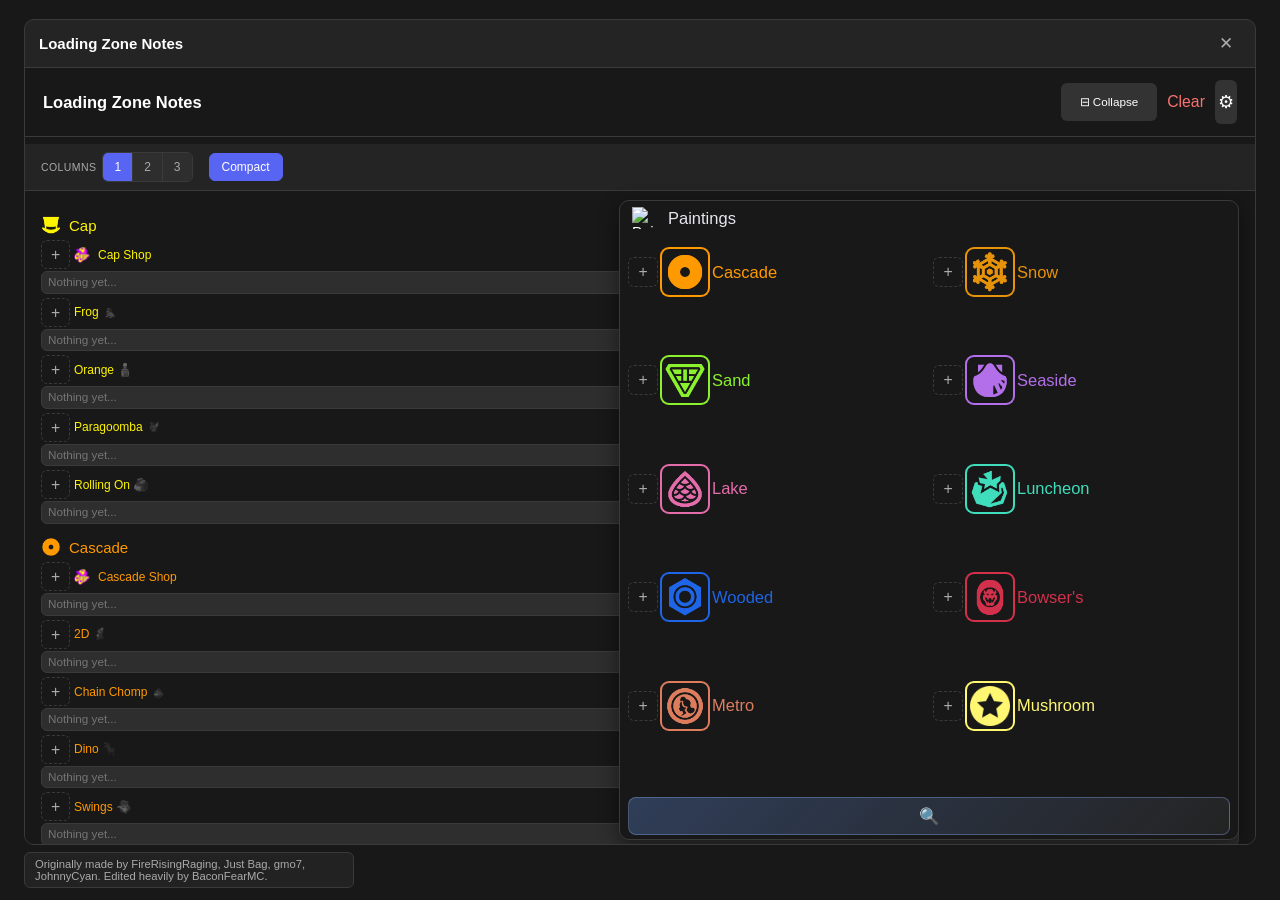
==== commit accb1848: "Update fmt.Println message from 'Hello' to 'Goodbye'" ====
--- a/index.html
+++ b/index.html
@@ -1,9 +1,11 @@
 <!DOCTYPE html>
 <html lang="en">
+
 <head>
   <meta charset="UTF-8">
-  <meta name="viewport" content="width=device-width, initial-scale=1.0">
-  <title>Loading Zone Notes [v3]</title>
+  <meta name="viewport" content="width=device-width, initial-scale=1.0, maximum-scale=1.0">
+  <title>SMO Randomizer Tracker</title>
+
   <link rel="stylesheet" href="style.css">
   <link rel="icon" href="assets/SMO-ColoredGlobe.png">
   <style>
@@ -18,8344 +20,878 @@
     .font-comicsans button, .font-comicsans .seg-btn, .font-comicsans label { max-width: 100%; overflow-wrap: anywhere; }
     .font-comicsans .lz-toolbar, .font-comicsans .lz-toolbar-group { flex-wrap: wrap; }
     .font-comicsans textarea, .font-comicsans input[type="text"] { line-height: 1.25; }
-  </style>
-  <style>
-    /* Paintings column: compact, pinned top-right, never scrolls away.
-       Only as tall as its content - it does NOT run down the right side. */
-    body > .kingdom-col.paintings-fixed {
-      position: fixed !important;
-      top: 80px;
-      right: 16px !important;
-      left: auto !important;
-      width: min(620px, calc(100vw - 32px)) !important;
-      max-width: calc(100vw - 32px) !important;
-      height: auto !important;
-      flex: none !important;
-      z-index: 50;
-      overflow-x: hidden; overflow-y: auto; /* Find menu keeps a readable size; panel scrolls if tall */
-      box-sizing: border-box;
-      background: var(--bg, #1a1a22);
-      border: 1px solid var(--border, #444);
-      border-radius: 10px;
-      box-shadow: 0 6px 20px rgba(0,0,0,.45);
+
+    /* ── Settings modal + Comic Sans: keep every row inside the box ── */
+    .font-comicsans .settings-modal-box { max-width: 100%; overflow-x: hidden; }
+    .font-comicsans .settings-body, .font-comicsans .settings-panel { overflow-x: hidden; min-width: 0; }
+    .font-comicsans .settings-row { flex-wrap: wrap !important; gap: 6px 10px; min-width: 0; height: auto; }
+    .font-comicsans .settings-row > span, .font-comicsans .settings-row > label:not(.toggle-switch),
+    .font-comicsans .settings-row-label, .font-comicsans .subsection-title {
+      min-width: 0; max-width: 100%; white-space: normal !important; overflow-wrap: anywhere; word-break: break-word; line-height: 1.2;
     }
-    .paintings-fixed .kingdom-col-header { padding-top: 4px; padding-bottom: 4px; }
-    /* Panel is a flex column so the list can stretch into the empty space
-       below it (min-height is set from JS, only while Find is closed). */
-    body > .kingdom-col.paintings-fixed { display: flex; flex-direction: column; }
-    .paintings-fixed > .kingdom-col-header, .paintings-fixed > .paint-find-wrap { flex: 0 0 auto; }
-    .paintings-fixed > .zones-container.paint-grid { flex: 1 0 auto; align-content: stretch; }
-    .paintings-fixed .paint-grid .zone-row { display: flex; flex-direction: column; }
-    /* Paintings notes: read-only (filled only by the + button); show "Nothing yet..." while empty. */
-    .paintings-fixed .paint-grid textarea.zone-note {
-      flex: 0 0 auto; resize: none; cursor: default; overflow: hidden;
-      max-height: 2.6em; font-size: 12px; line-height: 1.25; padding: 2px 6px;
-      pointer-events: none; user-select: none;
-    }
-    .paintings-fixed .paint-grid textarea.zone-note::placeholder { color: var(--text-dim, #9aa0ac); font-style: italic; font-size: 15.4px; opacity: .9; }
-    /* Normal mode: keep icon + colored names on one line (no wrapping) */
-    .paintings-fixed:not(.paint-cols4) .paint-grid .zone-row-top,
-    .paintings-fixed:not(.paint-cols4) .paint-grid .zone-reqs { flex-wrap: nowrap; }
-    .paintings-fixed:not(.paint-cols4) .paint-grid .zone-reqs .zone-name { flex: 0 0 auto; max-width: none; overflow: visible; white-space: nowrap; }
-    .paintings-fixed.paint-cols4.paint-irl .paint-grid { grid-template-rows: repeat(4, auto); }
-    .paintings-fixed.paint-cols4.paint-irl .paint-grid .zone-row { min-height: 0; }
-    /* Extra Paintings (4x4): cells are at least square-ish and grow with their content */
-    .paintings-fixed.paint-cols4 .paint-grid { grid-template-rows: repeat(4, minmax(128px, auto)); }
-    .paintings-fixed.paint-cols4 .paint-grid .zone-row { height: auto; min-height: 128px; overflow: visible; }
-    .paintings-fixed .paint-grid textarea.zone-note { flex: 0 0 auto; height: 2.5em !important; max-height: 2.5em; font-size: 14.3px; }
-    /* Main Kingdom view header chips (hidden while the Kingdom is collapsed) */
-    .kc-paint { display: inline-flex; align-items: center; gap: 6px; margin-left: 8px; flex: 0 1 auto; min-width: 0; }
-    .kingdom-col-header.collapsed .kc-paint { display: none; }
-    .paint-chip-icon { width: 14px; height: 14px; object-fit: contain; flex: none; }
-    .paint-chip--dest { display: inline-flex; align-items: center; gap: 4px; }
-    /* Paintings (In World Info): nothing is ever clipped or hidden - items wrap
-       onto the next line (whole), and cells grow to fit. */
-    .paintings-fixed.paint-irl .paint-grid .zone-row { overflow: visible; height: auto; }
-    .paintings-fixed.paint-irl .paint-grid .zone-row-top,
-    .paintings-fixed.paint-irl .paint-grid .zone-reqs { flex-wrap: wrap; }
-    .paintings-fixed.paint-irl .paint-grid .zone-reqs .zone-name,
-    .paintings-fixed.paint-irl .paint-grid .zone-reqs .zone-name--stacked {
-      flex: 0 0 auto; max-width: 100%; overflow: visible; text-overflow: clip; white-space: nowrap;
-    }
-    .paintings-fixed.paint-irl .paint-grid .zone-name-main,
-    .paintings-fixed.paint-irl .paint-grid .zone-name-sub { overflow: visible; text-overflow: clip; max-width: none; white-space: nowrap; }
-    .paintings-fixed.paint-irl .paint-dest-ind { flex: 0 0 auto; margin-left: auto; flex-wrap: wrap; max-width: 100%; }
-    .paintings-fixed.paint-irl .paint-chip-row { flex-wrap: wrap; }
-    .paintings-fixed.paint-irl .paint-chip,
-    .paintings-fixed.paint-irl .paint-chip-group { max-width: 100%; min-width: 0; }
-    .paintings-fixed.paint-irl .paint-chip { white-space: normal; overflow: visible; text-overflow: clip; overflow-wrap: anywhere; }
-    .paintings-fixed.paint-irl .paint-chip-group { flex-wrap: wrap; row-gap: 3px; }
-    .paintings-fixed.paint-irl .paint-chip-group > .paint-chip--x { border-radius: 10px 0 0 10px; }
-    .paintings-fixed.paint-irl .paint-chip--none { white-space: nowrap; font-size: 12.1px; }
-    .kc-paint { flex-wrap: wrap; }
-    .paintings-fixed.paint-irl .paint-chip-row > * { flex: 0 1 auto; }
-    .paintings-fixed.paint-irl .paint-chip--y { flex-shrink: 0; }
-    /* Note chips (replace the old note box) */
-    .paintings-fixed .paint-grid textarea.zone-note { display: none !important; }
-    .paint-note-chips { display: flex; flex-wrap: wrap; gap: 4px; padding: 3px 4px; border: 1px solid var(--border, #444); border-radius: 6px; background: rgba(255,255,255,.04); box-sizing: border-box; max-width: 100%; }
-    .paint-chip--note { background: rgba(255,255,255,.08); border-color: rgba(255,255,255,.25); color: var(--text, #e6e6ee); white-space: normal; overflow-wrap: anywhere; }
-    /* Destination chip (→ Kingdom): larger than the other chips */
-    .paint-chip.paint-chip--dest { font-size: 16.5px; min-height: 28px; padding: 3px 12px 3px 8px; gap: 6px; border-radius: 14px; border-width: 2px; }
-    .paint-chip--dest .paint-chip-icon { width: 22px; height: 22px; }
-    .paint-dest-ind .paint-arrow { font-size: 17.6px; font-weight: 700; }
-    /* Even spacing: indicator on its own line in Extra mode, notes pinned to the cell bottom */
-    .paintings-fixed.paint-cols4.paint-irl .paint-dest-ind { flex: 0 0 auto; margin-left: 2px !important; }
-    .paintings-fixed .paint-grid .paint-note-chips { margin-top: auto; }
-    .paintings-fixed .paint-grid .zone-row { padding-bottom: 6px; }
-    .paintings-fixed .kingdom-col-header { padding-top: 6px; padding-bottom: 6px; }
-    /* The header must span the whole cell (it was shrink-wrapping to its content, so the forced line break did nothing) */
-    .paintings-fixed .paint-grid .zone-row-top,
-    .paintings-fixed .paint-grid .zone-reqs { display: flex; width: 100%; box-sizing: border-box; }
-    /* Layout: [+][icon] [indicator] on the first line, Kingdom name + location text below the icon */
-    .paintings-fixed.paint-irl .paint-grid .zone-reqs { align-items: center; }
-    .paintings-fixed.paint-irl .paint-grid .zone-reqs > .paint-dest-ind { order: 2; margin-left: 4px !important; }
-    .paintings-fixed.paint-irl .paint-grid .zone-reqs > .paint-line-break { order: 3; flex: 0 0 100%; width: 100%; height: 0; }
-    .paintings-fixed.paint-irl .paint-grid .zone-reqs > .zone-name { order: 4; }
-    /* Chips */
-    .paint-chip-row { display: flex; flex-wrap: wrap; align-items: center; gap: 5px; margin: 2px 0 4px 2px; }
-    .paint-chip {
-      display: inline-flex; align-items: center; gap: 3px; padding: 3px 8px; min-height: 20px; box-sizing: border-box;
-      border-radius: 10px; font-size: 12px; font-weight: 700; line-height: 1.2; white-space: normal;
-      border: 1px solid transparent; max-width: 100%;
-    }
-    .paint-chip--x { background: rgba(74,163,255,.16); border-color: rgba(74,163,255,.55); color: #8ec5ff; }   /* Reachable ... */
-    .paint-chip--y { background: rgba(240,170,50,.16); border-color: rgba(240,170,50,.55); color: #f3c26b; }   /* from ... */
-    .paint-chip--in { background: rgba(255,255,255,.07); border-color: var(--chip-c, #888); color: var(--chip-c, #ddd); }
-    .paint-chip--dest { background: rgba(255,255,255,.07); border-color: var(--chip-c, #888); color: var(--chip-c, #ddd); cursor: pointer; }
-    .paint-chip--none { background: transparent; border-color: transparent; color: var(--text-dim, #9aa0ac); font-weight: 600; font-style: italic; padding: 0 2px; font-size: 13.2px; }
-    .paint-chip-group { display: inline-flex; align-items: center; }
-    .paint-chip-group > .paint-chip--x { border-top-right-radius: 0; border-bottom-right-radius: 0; }
-    .paint-chip-group > .paint-chip--in { border-radius: 0; margin-left: -1px; }
-    .paint-chip-group > .paint-chip--in:last-child { border-top-right-radius: 9px; border-bottom-right-radius: 9px; }
-    .paint-dest-ind { display: inline-flex; align-items: center; gap: 3px; flex: 0 0 auto; opacity: .85; }
-    .paint-dest-ind .paint-arrow { color: var(--text-dim, #9aa0ac); font-size: 13.2px; }
-    .paintings-fixed .paint-grid .zone-reqs .paint-dest-ind { flex: 0 1 auto; min-width: 0; }
-    .paintings-fixed .paint-grid .zone-name-sub { font-size: 13.2px; }
-    /* 2 columns, filled top-to-bottom: 5 rows (Normal) / 8 rows (Extra). */
-    .paintings-fixed .zones-container.paint-grid {
-      display: grid;
-      grid-auto-flow: column;
-      grid-template-columns: repeat(var(--paint-cols, 2), minmax(0, 1fr));
-      grid-template-rows: repeat(var(--paint-rows, 5), auto);
-      gap: 2px 8px;
-      padding: 2px 8px 8px;
-      max-height: none;
-      overflow: visible;
-    }
-    .paintings-fixed .paint-grid .zone-row { margin: 0; padding: 2px 0; min-width: 0; }
-    .paintings-fixed .paint-grid textarea { width: 100%; box-sizing: border-box; min-height: 0; }
-
-    .paint-find-wrap { padding: 2px 8px 6px; display: flex; flex-direction: column; align-items: flex-end; gap: 6px; }
-    .paint-find-btn {
-      align-self: stretch; width: auto; height: 50px; padding: 0; /* full width of the Paintings box */
-      display: flex; align-items: center; justify-content: center;
-      font-size: 1.1rem;
-      border-radius: 8px;
-      border: 1px solid rgba(140,180,255,.35);
-      background: linear-gradient(135deg, rgba(110,160,255,.28), rgba(255,255,255,.05));
-      color: inherit; cursor: pointer;
-    }
-    .paint-find-btn:hover { border-color: rgba(140,180,255,.6); }
-    .paint-find-btn.active {
-      background: linear-gradient(135deg, rgba(110,160,255,.42), rgba(110,160,255,.14));
-      border-color: rgba(150,190,255,.7);
-    }
-    /* Find opens as a floating full-size window over the page. */
-    .paint-find-modal {
-      position: fixed; inset: 0; z-index: 10000;
-      display: flex; align-items: center; justify-content: center;
-      background: rgba(0,0,0,.55);
-    }
-    .paint-find-modal .paint-find-card {
-      width: min(1100px, 96vw); position: relative; overflow: visible;
-      align-self: auto; height: auto;
-    }
-    .paint-find-modal .paint-find-scaler {
-      position: relative; width: 100%; transform: none; top: auto; left: auto;
-    }
-    /* The real Notes-menu Find picker, laid out full size then scaled down. */
-    .paint-find-area { align-self: stretch; position: relative; overflow: hidden; }
-    .paint-find-scaler {
-      width: 900px;
-      transform-origin: top left;
-      position: absolute; top: 0; left: 0;
-    }
-    .paint-find-area .req-picker-overlay,
-    .paint-find-area .req-find-popup-overlay {
-      position: static !important;
-      inset: auto !important;
-      display: block !important;
-      padding: 0 !important;
-      background: none !important;
-      opacity: 1 !important;
-      pointer-events: auto !important;
-      transition: none !important;
-    }
-    .paint-find-area .req-picker-popup,
-    .paint-find-area .req-find-popup,
-    .paint-find-area .req-find-popup--shops,
-    .paint-find-area .req-find-popup--refights {
-      width: 100% !important;
-      max-width: 100% !important;
-      margin: 0 !important;
-      max-height: none !important;
-      transform: none !important;
-      opacity: 1 !important;
-    }
-    .paint-find-area .req-picker-popup { height: 640px !important; min-height: 0 !important; overflow: visible !important; max-height: none !important; }
-    .paint-find-area .req-find-popup { height: auto !important; min-height: 0 !important; }
-    .paint-find-area .req-find-popup,
-    .paint-find-area .req-find-popup * { overflow: visible !important; max-height: none !important; }
-    .paint-find-area .req-find-popup--refights { height: 640px !important; }
-    /* Find-only: no requirement tokens, no second Find toggle, no sale-edit tags. */
-    .paint-find-area .req-picker-toolbar,
-    .paint-find-area .req-picker-find-btn:not(.req-picker-cog-btn),
-    .paint-find-area .req-picker-item-sale-btn { display: none !important; }
-    /* While a result is showing, it replaces the menu; X returns to the menu. */
-    .paint-find-scaler:has(.req-find-popup-overlay) > .req-picker-overlay { display: none !important; }
-  </style>
-  <style>
-    /* No dashed/"pin me" outlines on note icons any more. */
-    .zone-req-icon, .zone-req-icon--auto { outline: none !important; }
-    .zone-req-icon--auto { border-style: solid !important; opacity: 1 !important; }
-    .req-find-popup-shop-where { font-size: .78em; opacity: .85; margin-top: 2px; }
-    #refight-grid-force-3x2.req-picker-grid--sub {
-      grid-template-rows: repeat(2, 1fr) !important;
-    }
-    #refight-grid-force-3x2 .req-picker-item--refight-overview {
-      grid-column: 1 / span 3; grid-row: 1 / span 2; width: 100%; height: 100%;
-      aspect-ratio: auto !important; max-height: none !important;
-    }
-    .req-picker-item--refight-overview img { width: 42%; max-height: 70%; object-fit: contain; }
-    .req-find-popup--refights {
-      width: min(1120px, 96vw) !important; max-width: 96vw !important;
-      /* Never scrolls: always fits inside the visible window. Everything
-         inside is sized from the available height (vh/dvh), not fixed px. */
-      display: flex; flex-direction: column;
-      height: min(860px, calc(100vh - 24px)); height: min(860px, calc(100dvh - 24px));
-      max-height: calc(100vh - 24px) !important; max-height: calc(100dvh - 24px) !important;
-      overflow: hidden !important;
-    }
-    .req-find-popup--refights .req-find-popup-head { flex: 0 0 auto; padding: clamp(8px, 1.6vh, 20px) 20px clamp(6px, 1.2vh, 16px); }
-    .req-refights-grid {
-      display: grid; grid-template-columns: repeat(3, minmax(0, 1fr)); grid-template-rows: repeat(2, minmax(0, 1fr)); gap: clamp(8px, 2vh, 22px); padding: clamp(8px, 2vh, 22px); flex: 1 1 auto; min-height: 0; overflow: hidden;
-    }
-    .req-refights-slot { display: flex; flex-direction: column; justify-content: space-between; gap: clamp(4px, 1vh, 12px); min-height: 0; overflow: hidden; }
-    .req-refights-tile {
-      display: flex; flex-direction: column; align-items: center; justify-content: center; gap: 6px;
-      padding: clamp(4px, 1.2vh, 14px) 12px; flex: 1 1 0; min-height: 0; overflow: hidden; border-radius: 14px; text-align: center; font-size: clamp(.8rem, 2vh, 1.1rem); font-weight: 600;
-      border: 2px solid color-mix(in srgb, var(--refight-c1, #ffd700) 60%, transparent);
-      background: linear-gradient(135deg,
-        color-mix(in srgb, var(--refight-c1, #ffd700) 28%, transparent),
-        color-mix(in srgb, var(--refight-c2, #ffd700) 28%, transparent));
-    }
-    .req-refights-tile img { height: clamp(32px, 11vh, 104px); width: auto; max-width: 70%; aspect-ratio: 1 / 1; object-fit: contain; flex: 0 1 auto; min-height: 0; }
-    .req-refights-desc-line { display: flex; align-items: center; justify-content: center; gap: 8px; margin-top: 2px; font-weight: 700; }
-    .req-refights-desc-icon { width: clamp(18px, 3.2vh, 32px); height: clamp(18px, 3.2vh, 32px); object-fit: contain; flex: 0 0 auto; }
-    .req-refights-desc { flex: 0 0 auto; margin: 0; font-size: clamp(.7rem, 1.7vh, 1rem); line-height: 1.3; text-align: center; opacity: .9; }
-  </style>
-  <style>
-    /* ── Paintings grid: stop rows overlapping neighbours (10 & 16 modes) ──
-       Each cell is a fixed fraction of the panel, so a long row (source
-       icon + name + arrow + dest icon + dest name + connection label) used
-       to spill into the next column. Now: the row clips to its own cell,
-       its contents wrap onto a second line instead of overflowing, and
-       long names ellipsize. */
-    .paintings-fixed .paint-grid .zone-row { overflow: hidden; box-sizing: border-box; max-width: 100%; }
-    .paintings-fixed .paint-grid .zone-row-top,
-    .paintings-fixed .paint-grid .zone-reqs {
-      min-width: 0; max-width: 100%; flex-wrap: wrap; row-gap: 2px; column-gap: 4px; box-sizing: border-box;
-    }
-    .paintings-fixed .paint-grid .zone-reqs > * { min-width: 0; max-width: 100%; }
-    .paintings-fixed .paint-grid .zone-reqs .zone-name,
-    .paintings-fixed .paint-grid .zone-reqs .zone-name.zone-dest-name {
-      flex: 0 1 auto; min-width: 0; max-width: 100%;
-      overflow: hidden; text-overflow: ellipsis; white-space: nowrap;
-    }
-    .paintings-fixed .paint-grid .zone-name.zone-name--stacked { min-width: 0; max-width: 100%; overflow: hidden; }
-    .paintings-fixed .paint-grid .zone-name-main,
-    .paintings-fixed .paint-grid .zone-name-sub { overflow: hidden; text-overflow: ellipsis; max-width: 100%; }
-    .paintings-fixed .paint-grid .zone-irl-connection-label {
-      flex: 1 1 0; min-width: 0; max-width: 100%;
-      white-space: nowrap; overflow: hidden; text-overflow: ellipsis;
-    }
-    .paintings-fixed .paint-grid .zone-dest-arrow { flex: 0 0 auto; }
-    .paintings-fixed .paint-grid .zone-req-icon,
-    .paintings-fixed .paint-grid .zone-irl-connection-icon,
-    .paintings-fixed .paint-grid .zone-req-kingdom-wrap { flex: 0 0 auto; max-width: 100%; }
-    .paintings-fixed .paint-grid .zone-note,
-    .paintings-fixed .paint-grid textarea { max-width: 100%; box-sizing: border-box; }
-
-    /* ── Timer Challenges Find: 2x2 status board ── */
-    .req-find-popup--timer { max-width: 760px; overflow: visible; }
-    .req-timer-grid {
-      display: grid; grid-template-columns: repeat(2, minmax(0, 1fr));
-      grid-auto-flow: row; gap: 14px; padding: 18px;
-    }
-    .req-timer-card {
-      --tc: var(--ability-color, #8cb4ff);
-      position: relative; display: flex; flex-direction: column; align-items: center; gap: 8px;
-      padding: 16px 12px 14px; min-width: 0; border-radius: 14px; text-align: center;
-      border: 2px solid color-mix(in srgb, var(--tc) 28%, transparent);
-      background: color-mix(in srgb, var(--tc) 6%, rgba(0,0,0,.25));
-      opacity: .72; transition: transform .15s ease, opacity .15s ease;
-    }
-    .req-timer-card:hover { transform: translateY(-2px); opacity: .9; }
-    .req-timer-card.is-found {
-      opacity: 1;
-      border-color: color-mix(in srgb, var(--tc) 75%, transparent);
-      background: linear-gradient(145deg, color-mix(in srgb, var(--tc) 26%, transparent), color-mix(in srgb, var(--tc) 8%, transparent));
-      box-shadow: 0 0 22px color-mix(in srgb, var(--tc) 30%, transparent);
-    }
-    .req-timer-card img.req-timer-icon { width: 64px; height: 64px; object-fit: contain; }
-    .req-timer-card:not(.is-found) img.req-timer-icon { filter: grayscale(1) brightness(.8); }
-    .req-timer-name { font-weight: 700; font-size: 1.05rem; }
-    .req-timer-badge {
-      position: absolute; top: 8px; right: 8px; width: 26px; height: 26px; border-radius: 50%;
-      display: flex; align-items: center; justify-content: center; font-weight: 800; font-size: .95rem;
-      background: rgba(255,255,255,.1); color: var(--text-dim, #9aa0ac); border: 1px solid rgba(255,255,255,.2);
-    }
-    .req-timer-card.is-found .req-timer-badge { background: #2fbf71; color: #08210f; border-color: #2fbf71; }
-    .req-timer-status { font-size: .72rem; font-weight: 700; letter-spacing: .06em; text-transform: uppercase; opacity: .8; }
-    .req-timer-card.is-found .req-timer-status { color: #6fe3a1; opacity: 1; }
-    .req-timer-where { display: flex; flex-direction: column; gap: 3px; width: 100%; font-size: .8rem; font-weight: 600; }
-    .req-timer-where-line { display: flex; align-items: center; justify-content: center; gap: 6px; min-width: 0; }
-    .req-timer-where-line img { width: 20px; height: 20px; object-fit: contain; flex: 0 0 auto; }
-    .req-timer-where-line span { overflow-wrap: anywhere; }
-    .req-timer-summary { text-align: center; padding: 0 18px 16px; font-size: .85rem; opacity: .8; }
-  </style>
-  <style>
-    /* ── Cog menu: Timer Challenges sub-bullets ── */
-    .req-picker-cog-row--sub { padding-left: 30px; font-size: .8rem; }
-    .req-picker-cog-row--sub::before { content: '•'; opacity: .6; margin-right: -2px; }
-    .req-picker-cog-row--sub img { width: 18px; height: 18px; }
-    .req-picker-cog-row--sub.is-dim { opacity: .45; }
-
-    /* ── Timer Challenges radial menu ── */
-    .req-timer-radial {
-      position: fixed; inset: 0; z-index: 10001;
-      background: rgba(0,0,0,0); transition: background .3s ease;
-    }
-    .req-timer-radial.active { background: rgba(0,0,0,.6); }
-    .req-timer-radial svg.req-timer-lines { position: absolute; inset: 0; width: 100%; height: 100%; pointer-events: none; overflow: visible; }
-    .req-timer-radial svg.req-timer-lines line {
-      stroke: var(--line-c, #8cb4ff); stroke-width: 3; stroke-linecap: round;
-      filter: drop-shadow(0 0 4px var(--line-c, #8cb4ff));
-      transition: stroke-dashoffset .35s ease;
-    }
-    .req-timer-center {
-      position: absolute; left: 50%; top: 50%; z-index: 2;
-      display: flex; flex-direction: column; align-items: center; gap: 4px;
-      padding: 8px 10px; border-radius: 14px; width: 96px; margin-left: -48px; margin-top: -46px;
-      border: 2px solid color-mix(in srgb, var(--ability-color, #8cb4ff) 70%, transparent);
-      background: linear-gradient(color-mix(in srgb, var(--ability-color, #8cb4ff) 22%, transparent), color-mix(in srgb, var(--ability-color, #8cb4ff) 22%, transparent)), var(--bg, #1a1a22);
-      box-shadow: 0 0 26px color-mix(in srgb, var(--ability-color, #8cb4ff) 40%, transparent);
-      font-size: .78rem; font-weight: 700; text-align: center;
-      transition: transform .45s cubic-bezier(.22,1,.36,1);
-    }
-    .req-timer-center img { width: 48px; height: 48px; object-fit: contain; }
-    .req-timer-radial .req-picker-timer-opt {
-      position: absolute; z-index: 1; width: 104px; height: 104px; margin-left: -52px; margin-top: -52px;
-      background: linear-gradient(color-mix(in srgb, var(--ability-color, #8cb4ff) 16%, transparent), color-mix(in srgb, var(--ability-color, #8cb4ff) 16%, transparent)), var(--bg, #1a1a22);
-      opacity: 0; transition: transform .4s cubic-bezier(.34,1.56,.64,1), opacity .3s ease, background .15s ease;
-    }
-    .req-timer-radial .req-picker-timer-opt:hover { filter: brightness(1.25); }
-    .req-timer-radial .req-picker-timer-opt.selected { border-width: 2px; }
-    .req-timer-radial .req-picker-timer-opt.is-missing { filter: grayscale(.9) brightness(.8); cursor: default; }
-    .req-timer-radial .req-picker-timer-opt.is-missing:hover { filter: grayscale(.9) brightness(.8); }
-    .req-timer-radial .req-picker-timer-opt.is-found { box-shadow: 0 0 20px color-mix(in srgb, var(--ability-color, #8cb4ff) 45%, transparent); }
-    .req-timer-radial .req-timer-badge { top: 4px; right: 4px; width: 22px; height: 22px; font-size: .8rem; }
-    .req-timer-radial .is-found .req-timer-badge { background: #2fbf71; color: #08210f; border-color: #2fbf71; }
-    .req-timer-center .req-timer-count { font-size: .68rem; font-weight: 600; opacity: .8; }
-  </style>
-  <style>
-    /* Collapsed zone (e.g. Rolling On): greyed out and inert, but still
-       visible/in-place, rather than display:none removing it entirely. */
-    .zone-greyed-out {
-      opacity: 0.55;
-    }
-
-    /* Override the main stylesheet's page padding/sizing this page IS the window */
-    html { height: 100%; }
-    body.notes-page {
-      height: 100vh;
-      margin: 0;
-      padding: 0;
-      overflow: hidden;
-      display: flex;
-      flex-direction: column;
-      background: var(--bg);
-      color: var(--text);
-      font-family: var(--font);
-    }
-    .notes-page-header {
-      display: flex;
-      align-items: center;
-      justify-content: space-between;
-      padding: 12px 18px;
-      border-bottom: 1px solid var(--border);
-      flex-shrink: 0;
-    }
-    .notes-page-header h2 { font-size: 1.1rem; }
-    #lz-content { padding: 16px; }
-
-    /* ── Notes sync menu (small floating dropdown off the Sync button) ── */
-    #notes-sync-menu-wrap {
-      position: relative;
-      display: inline-block;
-    }
-    #notes-sync-bar {
-      position: absolute;
-      top: calc(100% + 6px);
-      right: 0;
-      z-index: 20;
-      display: flex;
-      flex-direction: column;
-      align-items: stretch;
-      gap: 8px;
-      padding: 12px;
-      background: var(--panel, #222);
-      border: 1px solid var(--border);
-      border-radius: 8px;
-      box-shadow: 0 6px 18px rgba(0,0,0,.4);
-      font-size: .85em;
-      white-space: nowrap;
-    }
-    #notes-sync-bar #notes-room-code {
-      width: 140px;
-    }
-    #notes-sync-bar #notes-sync-status {
-      opacity: .8;
-      text-align: center;
-    }
-
-    /* ── Dark Side map thumbnail ──────────────────────────────────── */
-    .lz-darkside-map-wrap {
-      margin-top: 10px;
-      padding-top: 10px;
-      border-top: 1px dashed var(--border);
-      text-align: center;
-    }
-    .lz-darkside-map-wrap img {
-      max-width: 100%;
-      border-radius: 8px;
-      cursor: zoom-in;
-      display: block;
-      margin: 0 auto;
-      box-shadow: 0 2px 10px rgba(0,0,0,.4);
-      transition: transform .25s ease, box-shadow .25s ease;
-    }
-    .lz-darkside-map-wrap img:hover {
-      transform: scale(1.03);
-      box-shadow: 0 4px 18px rgba(0,0,0,.55);
-    }
-
-    /* ── Fullscreen lightbox ──────────────────────────────────────── */
-    #lz-lightbox {
-      position: fixed;
-      inset: 0;
-      z-index: 9999;
-      display: flex;
-      align-items: center;
-      justify-content: center;
-      background: rgba(0,0,0,0);
-      opacity: 0;
-      pointer-events: none;
-      transition: background .35s ease, opacity .3s ease;
-    }
-    #lz-lightbox.active {
-      background: rgba(0,0,0,.86);
-      opacity: 1;
-      pointer-events: auto;
-    }
-    #lz-lightbox img {
-      max-width: 92vw;
-      max-height: 92vh;
-      border-radius: 10px;
-      box-shadow: 0 10px 60px rgba(0,0,0,.65);
-      cursor: zoom-out;
-      transform: scale(.35) rotate(-6deg);
-      opacity: 0;
-      transition: transform .22s cubic-bezier(.55,0,.85,.35), opacity .18s ease;
-    }
-    #lz-lightbox.active img {
-      transform: scale(1) rotate(0deg);
-      opacity: 1;
-      transition: transform .5s cubic-bezier(.22,1.8,.36,1), opacity .28s ease;
-    }
-
-    /* Fallback so a 3rd kingdom-tab column (Shops, added alongside the
-       existing Refights / Reaching Kingdoms) still wraps sanely if
-       style.css's flex rules were tuned for exactly two columns. */
-    .req-picker-kingdom-wrap { flex-wrap: wrap; }
-    .req-picker-kingdom-col { min-width: 180px; }
-
-    /* No scrolling: everything must fit. Refights locked to 3x2, Shops
-       locked to 3x3, and every kingdom-tab cell shrunk down so the whole
-       popup fits on screen without needing scroll. */
-    .req-picker-popup {
-      max-height: 94vh;
-      overflow: hidden;
-      width: min(1320px, 96vw) !important;
-      max-width: 96vw !important;
-    }
-    #refight-grid-force-3x2.req-picker-grid--sub,
-    #shop-grid-force-3x3.req-picker-grid--sub {
-      grid-template-columns: repeat(3, 1fr) !important;
-      grid-auto-rows: 1fr;
-    }
-    .req-picker-kingdom-wrap .req-picker-item {
-      padding: 4px !important;
-      font-size: .7rem !important;
-    }
-    .req-picker-kingdom-wrap .req-picker-item span {
-      display: none !important;
-    }
-
-    /* Fallback in case style.css doesn't already position this relatively -
-       needed so a shop's paired-kingdom icon (position:absolute) stays
-       anchored to its own cell. */
-    .req-picker-item { position: relative; }
-
-    /* Refight/Shop headers: a Zone only ever has exactly one real Refight
-       and one real Shop leading into it in-game, so selecting a new one
-       replaces whichever was picked before (see the exclusive-select logic
-       in buildPickerCell) - this hint just makes that visible in the UI
-       instead of it being a silent behavior difference from every other
-       (multi-select) column. */
-    .req-picker-kingdom-col-hint {
-      font-weight: 400;
-      font-size: .78em;
-      opacity: .6;
-      margin-left: 4px;
-    }
-
-    /* "Shops" title is a real button (see shopOverviewActive) - keep it
-       looking like the plain text label it replaced, just with a pointer
-       cursor and a hover cue that it's clickable. */
-    .req-picker-kingdom-col-title--btn {
-      background: none;
-      border: none;
-      color: inherit;
-      font: inherit;
-      text-align: left;
-      padding: 0;
-      cursor: pointer;
-      display: block;
-      width: 100%;
-    }
-    .req-picker-kingdom-col-title--btn:hover { text-decoration: underline; }
-
-    /* Single "All Shops" cell shown in place of the normal 9-shop grid while
-       shopOverviewActive is on - sized to fill the same 3x3 box instead of
-       sitting small in one corner of it. */
-    .req-picker-item--shop-overview {
-      grid-column: 1 / -1;
-      grid-row: 1 / -1;
-      width: 100%;
-      height: 100%;
-    }
-    .req-picker-item--shop-overview img { width: 42%; }
-
-    /* ── Shops (Kingdom tab, "Shops" column) ─────────────────────────
-       Reuses the refight-style gradient ring via --refight-c1/--refight-c2
-       (set per-item in JS: [kingdom color, gold]) so a Shop reads as its
-       own distinct pickable thing rather than the kingdom itself. */
-    .req-picker-item--shop {
-      position: relative;
-      border-color: color-mix(in srgb, var(--refight-c1, #ffd700) 55%, transparent);
-      background: linear-gradient(135deg,
-        color-mix(in srgb, var(--refight-c1, #ffd700) 22%, transparent),
-        color-mix(in srgb, var(--refight-c2, #ffd700) 22%, transparent));
-    }
-    .req-picker-item-pair-icon {
-      display: block !important;
-      position: absolute !important;
-      right: -6% !important;
-      bottom: -6% !important;
-      width: 58% !important;
-      height: auto !important;
-      aspect-ratio: 1 / 1 !important;
-      min-width: 0 !important;
-      min-height: 0 !important;
-      max-width: none !important;
-      max-height: none !important;
-      flex-shrink: 0 !important;
-      border-radius: 50% !important;
-      border: 2px solid rgba(0,0,0,.6) !important;
-      background: #1a1a22 !important;
-      object-fit: contain !important;
-      pointer-events: none !important;
-      z-index: 2;
-    }
-    .zone-req-icon--shop { border-radius: 6px; }
-
-    /* Small "🏷 what's for sale" edit button riding on a Shop cell's
-       opposite corner from its paired-kingdom icon (top-left vs
-       bottom-right), so both can coexist without overlapping. */
-    .req-picker-item-sale-btn {
-      position: absolute !important;
-      top: -6px !important;
-      left: -6px !important;
-      width: 20px !important;
-      height: 20px !important;
-      min-width: 0 !important;
-      min-height: 0 !important;
-      padding: 0 !important;
-      display: flex !important;
-      align-items: center;
-      justify-content: center;
-      font-size: 11px;
-      line-height: 1;
-      border-radius: 50%;
-      background: rgba(20,20,26,.9);
-      border: 1px solid rgba(255,215,0,.65);
-      color: inherit;
-      cursor: pointer;
-      z-index: 3;
-      box-shadow: 0 1px 4px rgba(0,0,0,.5);
-      transition: transform .15s ease, background .2s ease;
-    }
-    .req-picker-item-sale-btn:hover {
-      background: rgba(50,50,60,.95);
-      transform: scale(1.12);
-    }
-
-    /* The Kingdom-only picker and Shop "for sale" picker (openKingdomOnly
-       Picker / openShopSalePicker) reuse .req-picker-popup, but their grids
-       (18 Kingdoms; all 52 Captures / 21 Abilities) weren't sized for the
-       no-scroll "everything must fit" layout above - let these two scroll
-       instead of squeezing cells down illegibly. */
-    .req-picker-popup--scroll { overflow-y: auto !important; }
-    .req-picker-popup--scroll .req-picker-grid { overflow: visible; max-height: none; }
-
-    /* Paintings column's own Shop rows (Cap/Cascade/Wooded/Seaside) - just
-       reuses the zone-row/zone-reqs language already used for loading
-       zones, so the two Capture/Ability "for sale" chips sit next to the
-       row name exactly like requirement icons do on a normal zone. */
-    .zone-req-icon--capture, .zone-req-icon--ability { border-radius: 6px; }
-
-    /* ── Find Entries (all 3 tabs) ─────────────────────────────────────
-       One button living in the popup header, immediately to the left of
-       the X (see .req-picker-header-right) - sized/shaped to sit flush
-       next to .req-picker-close instead of floating as its own fixed
-       corner button. */
-    .req-picker-header-right {
-      display: flex;
-      align-items: center;
-      gap: 8px;
-      flex-shrink: 0;
-    }
-    .req-picker-find-btn {
-      flex-shrink: 0;
-      margin: 0;
-      width: 32px;
-      height: 32px;
-      padding: 0;
-      font-size: 0.95rem;
-      font-weight: 700;
-      border-radius: 8px;
-      border: 1px solid rgba(140,180,255,.35);
-      background: linear-gradient(135deg, rgba(110,160,255,.28), rgba(255,255,255,.05));
-      color: inherit;
-      cursor: pointer;
-      display: flex;
-      align-items: center;
-      justify-content: center;
-      box-shadow: 0 2px 8px rgba(0,0,0,.35), inset 0 1px 0 rgba(255,255,255,.08);
-      transition: transform .15s ease, box-shadow .2s ease, background .2s ease, border-color .2s ease;
-    }
-    .req-picker-find-btn:hover {
-      background: linear-gradient(135deg, rgba(110,160,255,.4), rgba(255,255,255,.1));
-      border-color: rgba(140,180,255,.55);
-      transform: translateY(-1px);
-      box-shadow: 0 4px 14px rgba(80,140,255,.35), inset 0 1px 0 rgba(255,255,255,.12);
-    }
-    .req-picker-find-btn:active { transform: translateY(0); }
-    .req-picker-cog-menu {
-      position: fixed;
-      z-index: 100000;
-      min-width: 220px;
-      max-height: 60vh;
-      overflow-y: auto;
-      padding: 8px;
-      border-radius: 10px;
-      border: 1px solid rgba(140,180,255,.35);
-      background: #1b1f2a;
-      box-shadow: 0 8px 28px rgba(0,0,0,.55);
-      color: inherit;
-    }
-    .req-picker-cog-title {
-      font-size: .75rem;
-      font-weight: 700;
-      opacity: .7;
-      text-transform: uppercase;
-      letter-spacing: .04em;
-      padding: 2px 6px 6px;
-    }
-    .req-picker-cog-row {
-      display: flex;
-      align-items: center;
-      gap: 8px;
-      padding: 5px 6px;
-      border-radius: 6px;
-      cursor: pointer;
-      font-size: .85rem;
-      user-select: none;
-    }
-    .req-picker-cog-row:hover { background: rgba(255,255,255,.08); }
-    .req-picker-cog-row img { width: 22px; height: 22px; object-fit: contain; }
-    .req-picker-cog-row span { flex: 1; }
-    .req-picker-cog-row input { margin: 0; cursor: pointer; }
-    .req-picker-cog-hint { font-size: .7rem; opacity: .6; padding: 6px 6px 2px; }
-
-    .req-picker-reach-panel {
-      flex: 1 1 100%;
-      order: 99;
-      margin-top: 10px;
-      padding: 10px;
-      border: 1px solid var(--border, #444);
-      border-radius: 8px;
-      background: rgba(0,0,0,.25);
-    }
-    .req-picker-reach-head {
-      display: flex;
-      align-items: center;
-      justify-content: space-between;
-      font-size: .85rem;
-      font-weight: 600;
-      margin-bottom: 6px;
-    }
-    .req-picker-reach-close {
-      background: none;
-      border: none;
-      color: inherit;
-      cursor: pointer;
-      font-size: .8rem;
-      opacity: .7;
-    }
-    .req-picker-reach-close:hover { opacity: 1; }
-    .req-picker-reach-body {
-      display: flex;
-      flex-direction: column;
-      gap: 4px;
-    }
-    .req-picker-reach-line {
-      display: flex;
-      align-items: center;
-      gap: 10px;
-      font-size: .92rem;
-      padding: 10px 12px;
-      border-radius: 10px;
-      border: 1px solid color-mix(in srgb, var(--line-color, #666) 45%, var(--border, #444));
-      background: linear-gradient(135deg,
-        color-mix(in srgb, var(--line-color, #666) 20%, transparent),
-        color-mix(in srgb, var(--line-color, #666) 6%, transparent));
-      color: inherit;
-    }
-    .req-picker-reach-line-icon {
-      width: 28px;
-      height: 28px;
-      object-fit: contain;
-      flex-shrink: 0;
-      border-radius: 6px;
-      background: rgba(0,0,0,.35);
-      padding: 3px;
-      box-shadow: 0 0 0 1px color-mix(in srgb, var(--line-color, #666) 55%, transparent);
-    }
-    .req-picker-reach-line-icon--to { margin-left: auto; }
-    /* Captures/Abilities find only (see showFindResultsPopup): a small
-       right-aligned cluster of every requirement icon the matched zone
-       has, instead of the single searched-for icon - "goes to"/Kingdom
-       finds are unaffected and keep the single --to icon above. */
-    .req-picker-reach-line-toitems {
-      display: flex;
-      flex-wrap: wrap;
-      align-items: center;
-      justify-content: flex-end;
-      gap: 4px;
-      margin-left: auto;
-      max-width: 46%;
-    }
-    .req-picker-reach-line-toitems .req-picker-reach-line-icon {
-      width: 24px;
-      height: 24px;
-    }
-    .req-picker-reach-line-text { flex: 1; line-height: 1.3; }
-    .req-picker-reach-line-kingdom { opacity: .7; }
-    .req-picker-reach-line-arrow {
-      opacity: .55;
-      font-size: .85rem;
-      flex-shrink: 0;
-    }
-    .req-picker-reach-empty {
-      font-size: .8rem;
-      font-style: italic;
-      opacity: .75;
-      padding: 4px 2px;
-    }
-
-    /* ── Find mode: the pre-existing Refight/Shop/Kingdom buttons shake
-       and dim slightly to invite a click, instead of a second duplicate
-       row of buttons being added above them. ─────────────────────────── */
-    @keyframes req-picker-find-shake {
-      0%, 100% { transform: translateX(0) rotate(0deg); }
-      20%      { transform: translateX(-2px) rotate(-1deg); }
-      40%      { transform: translateX(2px) rotate(1deg); }
-      60%      { transform: translateX(-2px) rotate(-1deg); }
-      80%      { transform: translateX(2px) rotate(1deg); }
-    }
-    .req-picker-item--find-target {
-      position: relative;
-      animation: req-picker-find-shake .45s ease-in-out infinite;
-      filter: grayscale(10%);
-      cursor: pointer;
-    }
-    .req-picker-item--find-target::after {
-      content: '';
-      position: absolute;
-      inset: 0;
-      border-radius: inherit;
-      background: rgba(120,120,120,.1);
-      pointer-events: none;
-    }
-    .req-picker-find-btn.active {
-      background: linear-gradient(135deg, rgba(110,160,255,.42), rgba(110,160,255,.14));
-      border-color: rgba(150,190,255,.7);
-      box-shadow: 0 0 0 1px rgba(150,190,255,.5), 0 0 20px rgba(110,160,255,.4), inset 0 1px 0 rgba(255,255,255,.15);
-    }
-
-    /* ── Find results pop-up ──────────────────────────────────────────
-       A real pop-up (not an inline panel) showing which zones have the
-       clicked Refight/Shop/Kingdom picked as a requirement. */
-    .req-find-popup-overlay {
-      position: fixed;
-      inset: 0;
-      z-index: 10000;
-      display: flex;
-      align-items: center;
-      justify-content: center;
-      padding: 24px;
-      background: rgba(0,0,0,0);
-      opacity: 0;
-      pointer-events: none;
-      transition: background .3s ease, opacity .25s ease;
-    }
-    .req-find-popup-overlay.active {
-      background: rgba(0,0,0,.72);
-      opacity: 1;
-      pointer-events: auto;
-    }
-    .req-find-popup {
-      width: 100%;
-      max-width: 620px;
-      max-height: 86vh;
-      overflow-y: auto;
-      padding: 0;
-      border: 1px solid color-mix(in srgb, var(--popup-color, #888) 55%, var(--border, #444));
-      border-radius: 16px;
-      background:
-        radial-gradient(120% 100% at 50% 0%,
-          color-mix(in srgb, var(--popup-color, #888) 16%, transparent),
-          transparent 60%),
-        var(--bg, #1a1a22);
-      box-shadow:
-        0 16px 60px rgba(0,0,0,.6),
-        0 0 0 1px color-mix(in srgb, var(--popup-color, #888) 25%, transparent),
-        0 0 40px color-mix(in srgb, var(--popup-color, #888) 24%, transparent);
-      transform: scale(.92);
-      opacity: 0;
-      transition: transform .3s cubic-bezier(.34,1.56,.64,1), opacity .25s ease;
-    }
-    .req-find-popup-overlay.active .req-find-popup {
-      transform: scale(1);
-      opacity: 1;
-    }
-    .req-find-popup-head {
-      display: flex;
-      align-items: center;
-      gap: 14px;
-      padding: 20px 20px 16px;
-      border-bottom: 1px solid color-mix(in srgb, var(--popup-color, #888) 35%, var(--border, #444));
-    }
-    .req-find-popup-head-icon {
-      width: 46px;
-      height: 46px;
-      object-fit: contain;
-      flex-shrink: 0;
-      padding: 6px;
-      border-radius: 10px;
-      background: color-mix(in srgb, var(--popup-color, #888) 22%, rgba(0,0,0,.3));
-      box-shadow: 0 0 0 1px color-mix(in srgb, var(--popup-color, #888) 55%, transparent);
-    }
-    .req-find-popup-head-text {
-      flex: 1;
-      font-size: 1.15rem;
-      font-weight: 700;
-      line-height: 1.3;
-    }
-    .req-find-popup-close {
-      background: none;
-      border: none;
-      color: inherit;
-      cursor: pointer;
-      font-size: 1rem;
-      opacity: .65;
-      flex-shrink: 0;
-      padding: 6px;
-    }
-    .req-find-popup-close:hover { opacity: 1; }
-    .req-find-popup-body {
-      display: flex;
-      flex-direction: column;
-      gap: 8px;
-      padding: 16px 20px 20px;
-    }
-    /* "Every Shop" popup (showAllShopsPopup) only: wider popup, two columns
-       side by side instead of one long list - the 4 Painting-menu-only
-       Shops (Cap/Cascade/Wooded/Seaside) on the left, the 9 real
-       Kingdom-tab Shops on the right - so all 13 rows are visible at once
-       with no scrolling instead of one 13-row column. */
-    .req-find-popup--shops {
-      /* Wide enough that the "sells..." text plus two large icons always
-         sit on one line - the row itself never wraps or grows taller when
-         icons are present (see .req-find-popup-shop-text/-icons below). */
-      max-width: 1040px;
-      /* Everything must fit with no scrolling, ever - overrides the
-         generic .req-find-popup's max-height/overflow-y:auto above. */
-      max-height: 94vh;
-      overflow: hidden;
-    }
-    .req-find-popup-body--shops {
-      flex-direction: row;
-      align-items: flex-start;
-      gap: 20px;
-      overflow: hidden;
-    }
-    .req-find-popup-shops-col {
-      flex: 1 1 0;
-      min-width: 0;
-      display: flex;
-      flex-direction: column;
-      gap: 8px;
-    }
-    .req-find-popup-shops-col + .req-find-popup-shops-col {
-      padding-left: 20px;
-      border-left: 1px solid var(--border, #444);
-    }
-    /* The 4 Painting-menu-only Shops (left column) vs the 9 real Kingdom-tab
-       Shops (right column): every row gets an explicit (not just minimum)
-       height so oversized "sells..." icons (see .req-find-popup-shop-icon-
-       big below) can overflow a row's box without ever growing it - and so
-       the two columns' total heights are pinned to *exactly* match: 9 real
-       rows @ 48px + 8 gaps @ 8px = 496px; 4 Painting rows must add up to
-       that same 496px with only 3 gaps between them, so each is
-       (496 - 3*8) / 4 = 118px tall. */
-    .req-find-popup-shop-row {
-      flex-wrap: nowrap;
-      overflow: visible;
-      height: 48px;
-      box-sizing: border-box;
-    }
-    .req-find-popup-shop-row.req-picker-reach-line--shop-tall {
-      height: 118px;
-    }
-    /* ── "Every Shop" popup row layout (Section 5: "sells..." + big, tilted,
-       overflowing icons; Section 4: completion/sold-out state + undo ✕) ── */
-    .req-find-popup-shop-textwrap { flex: 1 1 auto; min-width: 0; }
-    .req-find-popup-shop-text {
-      display: block;
-      white-space: nowrap;
-      overflow: visible;
-    }
-    .req-find-popup-shop-icons {
-      flex: 0 0 auto;
-      max-width: none !important;
-      overflow: visible;
-      gap: 0 !important;
-    }
-    /* Bigger than the row itself on purpose - the row's overflow:visible
-       (above) and this fixed row height (rather than one that grows to fit
-       content) mean the icons visibly poke out past the row's top/bottom
-       edge instead of stretching it or any other row. A slight opposite
-       tilt on each ("/ \") gives them a loose, fanned-out look rather than
-       sitting flat side by side. */
-    .req-find-popup-shop-icon-big {
-      width: 72px !important;
-      height: 72px !important;
-      padding: 0 !important;
-      position: relative;
-      background: none !important;
-      box-shadow: none !important;
-      border: none !important;
-      border-radius: 0 !important;
-    }
-    .req-find-popup-shop-icons .req-find-popup-shop-icon-big:first-child {
-      transform: rotate(-16deg);
-      margin-right: -10px;
-      z-index: 1;
-    }
-    .req-find-popup-shop-icons .req-find-popup-shop-icon-big:last-child {
-      transform: rotate(16deg);
-      margin-left: -10px;
-      z-index: 2;
-    }
-    .req-find-popup-shop-undo {
-      flex: 0 0 auto;
-      margin-left: 4px;
-      width: 22px;
-      height: 22px;
-      min-width: 0;
-      padding: 0;
-      display: flex;
-      align-items: center;
-      justify-content: center;
-      font-size: 12px;
-      line-height: 1;
-      border-radius: 50%;
-      background: rgba(20,20,26,.9);
-      border: 1px solid rgba(255,215,0,.65);
-      color: inherit;
-      cursor: pointer;
-    }
-    .req-find-popup-shop-undo:hover { background: rgba(50,50,60,.95); }
-
-    /* ── Shop "Items For Sale" picker, Ability tab: regular 21-ability grid
-       on the left, 8 extra sale-only abilities in their own column on the
-       right, past a divider line - same pattern as the Notes-picker
-       Captures tab's "One-Time Captures" column above. 2 columns (not 1) so
-       all 8 fit without scrolling, as a clean 4-tall grid with no leftover
-       single-item row; overflow-y stays auto as a fallback only. Trimmed
-       from the full 9-entry SHOP_ABILITY_EXTRAS list (NPC Talking left out
-       - see render() in openShopSalePicker); the "Add a Requirement"
-       picker's own Extra Abilities column keeps all 9 in a 3x3 grid.
-       ─────────────────────────────────────────────────── */
-    .req-picker-sale-wrap {
-      display: flex;
-      align-items: stretch;
-      width: 100%;
-      flex: 1 1 auto;
-      min-height: 0;
-      gap: 0;
-    }
-    .req-picker-sale-wrap .req-picker-grid {
-      flex: 1 1 auto;
-      min-width: 0;
-    }
-    /* "I already have this" buttons (Section 2 of the Shop-sale spec) live
-       OUTSIDE the "Items For Sale" box entirely - in the empty page space
-       to its left and right - rather than as part of that layout, so the
-       picker's actual grid/extras-columns area is untouched from how it
-       looked before these buttons existed. Positioned via JS
-       (positionAlreadyHaveButtons, in openShopSalePicker) using the sale
-       wrap's own on-screen rect, so their height always matches the "Items
-       For Sale" area exactly and they sit flush beside the popup - not
-       relative to the wrap/grid layout, so `position: fixed` + inline
-       top/left|right/height from JS, not flex placement. Reuses the plain
-       (uncolored) Dead-End cell look - no --kingdom-color/--refight-c1/2
-       set - so this reads as "nothing to pick here" the same way Dead-End
-       does elsewhere. */
-    .req-picker-already-have-btn {
-      position: fixed;
-      z-index: 620;
-      width: 150px;
-      height: auto !important;
-      min-height: 0 !important;
-      max-height: none !important;
-      aspect-ratio: auto !important;
-      box-sizing: border-box !important;
-      margin: 0 !important;
-      display: flex !important;
-      flex-direction: column;
-      align-items: center;
-      justify-content: center;
-      gap: 10px;
-      text-align: center;
-      white-space: normal !important;
-    }
-    .req-picker-already-have-btn img {
-      width: 44px !important;
-      height: 44px !important;
-      max-width: none !important;
-      max-height: none !important;
-    }
-    .req-picker-already-have-btn span {
-      font-size: .78rem !important;
-      line-height: 1.25;
-    }
-    .req-picker-already-have-btn.selected {
-      box-shadow: 0 0 0 2px rgba(255,215,0,.75) inset;
-    }
-    .req-picker-sale-extras-col {
-      flex: 0 0 auto;
-      width: 220px;
-      display: flex;
-      flex-direction: column;
-      margin-left: 16px;
-      padding-left: 16px;
-      border-left: 1px solid var(--border, #444);
-    }
-    .req-picker-sale-extras-grid {
-      display: grid !important;
-      grid-template-columns: repeat(2, minmax(0, 1fr)) !important;
-      grid-auto-rows: min-content;
-      gap: 6px;
-      overflow-y: auto;
-      align-content: start;
-      flex: 1 1 auto;
-      min-height: 0;
-      padding-right: 4px;
-    }
-    .req-picker-sale-extras-grid .req-picker-item {
-      padding: 4px !important;
-      min-height: 76px;
-    }
-    .req-picker-sale-extras-grid .req-picker-item img {
-      width: 44px !important;
-      height: 44px !important;
-      max-width: none !important;
-      max-height: none !important;
-      object-fit: contain;
-    }
-    .req-picker-sale-extras-grid .req-picker-item span {
-      font-size: .68rem !important;
-      line-height: 1.1;
-    }
-    /* Useless Captures for Sale column (Captures tab only) - reuses the
-       Extra Abilities column's box model (width/divider/flex) via the
-       shared .req-picker-sale-extras-col class, plus this small title. */
-    .req-picker-sale-useless-title {
-      font-size: .72rem;
-      font-weight: 600;
-      letter-spacing: .02em;
-      text-transform: uppercase;
-      color: var(--text-dim, #999);
-      opacity: .8;
-      margin-bottom: 8px;
-      flex: 0 0 auto;
-    }
-
-    /* ── Bigger, more visible icons in the Shop "Items For Sale" picker
-       (the only place all 52 Captures / 21 Abilities show at once) ──── */
-    .req-picker-popup--shop-sale .req-picker-item {
-      padding: 8px !important;
-    }
-    .req-picker-popup--shop-sale .req-picker-item img {
-      width: 68px !important;
-      height: 68px !important;
-      max-width: none !important;
-      max-height: none !important;
-      object-fit: contain;
-    }
-    .req-picker-popup--shop-sale .req-picker-item span {
-      font-size: .82rem !important;
-      line-height: 1.2;
-    }
-
-    /* ── Notes-picker Captures tab: regular grid on the left, "One-Time
-       Captures" column on the right past a divider line ─────────────── */
-    .req-picker-captures-wrap {
-      display: flex;
-      align-items: stretch;
-      width: 100%;
-      flex: 1 1 auto;
-      min-height: 0;
-      gap: 0;
-    }
-    .req-picker-captures-wrap .req-picker-grid {
-      flex: 1 1 auto;
-      min-width: 0;
-    }
-    .req-picker-onetime-col {
-      flex: 0 0 auto;
-      width: 260px;
-      display: flex;
-      flex-direction: column;
-      margin-left: 16px;
-      padding-left: 16px;
-      border-left: 1px solid var(--border, #444);
-    }
-    .req-picker-onetime-title {
-      font-size: .85rem;
-      font-weight: 700;
-      letter-spacing: .02em;
-      opacity: .85;
-      margin-bottom: 8px;
-      flex-shrink: 0;
-    }
-    .req-picker-grid--onetime {
-      display: grid !important;
-      /* 3 columns (was 2) so all 16 One-Time Captures fit in fewer, shorter
-         rows - the goal is for every entry to be visible without scrolling
-         by default. overflow-y stays auto as a fallback only (very short
-         windows, browser zoom, etc.) - never removed outright. */
-      grid-template-columns: repeat(3, minmax(0, 1fr)) !important;
-      grid-auto-rows: min-content;
-      gap: 6px;
-      overflow-y: auto;
-      align-content: start;
-      flex: 1 1 auto;
-      min-height: 0;
-      padding-right: 4px;
-    }
-    .req-picker-grid--onetime .req-picker-item {
-      padding: 4px !important;
-      /* grid-auto-rows: min-content means this row's height comes purely
-         from its content - if the icon <img> hasn't finished loading (or
-         fails to load) it contributes 0 height and the cell collapses to
-         a tiny text-only pill. Force a minimum so the cell always reserves
-         room for the icon regardless of image load state/timing. */
-      min-height: 64px;
-    }
-    .req-picker-grid--onetime .req-picker-item span {
-      font-size: .62rem !important;
-      line-height: 1.1;
-    }
-    .req-picker-grid--onetime .req-picker-item img {
-      /* Independent of intrinsic image size (or lack thereof pre-load/on
-         error) - always a consistent square icon slot. */
-      flex: 0 0 auto !important;
-      width: 58% !important;
-      height: auto !important;
-      aspect-ratio: 1 / 1;
-    }
-
-    /* Blurred-icon background fill for Capture/Ability tiles (30% opacity). */
-    .req-picker-blurfill {
-      position: absolute; inset: 0;
-      border-radius: inherit;
-      overflow: hidden;
-      pointer-events: none;
-      z-index: 0;
-    }
-    .req-picker-blurfill-img {
-      position: absolute; inset: -14px;
-      background-size: cover;
-      background-position: center;
-      filter: blur(14px) saturate(1.4);
-      opacity: .34;
-    }
-    .req-picker-item.selected > .req-picker-blurfill,
-    .req-picker-item[style*="gradient"] > .req-picker-blurfill { display: none; }
-    .req-picker-item > .req-picker-blurfill ~ img:not([class]),
-    .req-picker-item > .req-picker-blurfill ~ span:not([class]) { position: relative; z-index: 1; }
-
-    /* One-Time Captures: bigger, easier-to-see icons. A wider column with
-       4 columns x 4 rows (16 entries) so every icon is larger AND all of them
-       still fit without scrolling. */
-    .req-picker-onetime-col:has(> .req-picker-grid--onetime) { width: 340px; }
-    .req-picker-grid--onetime { grid-template-columns: repeat(4, minmax(0, 1fr)) !important; gap: 6px; }
-    .req-picker-grid--onetime .req-picker-item { min-height: 84px; padding: 4px 2px !important; }
-    .req-picker-grid--onetime .req-picker-item img { width: 74% !important; }
-    .req-picker-grid--onetime .req-picker-item span { font-size: .68rem !important; }
-
-    /* Spark Pylon's image is cropped tight and tall, so it fills its whole
-       card and looks far bigger than the other Captures. Draw it smaller. */
-    .req-picker-item img[alt="Spark Pylon"] { transform: scale(.62); transform-origin: center; }
-
-    /* ── "Add a Requirement" popup, Abilities tab: "Extra Abilities"
-       column, past the divider. 9 entries (3x3) - sized down the same way
-       as "One-Time Captures" above so all of them fit without scrolling by
-       default; overflow-y stays auto as a fallback only. ──────────────── */
-    .req-picker-grid--ability-extras {
-      display: grid !important;
-      grid-template-columns: repeat(3, minmax(0, 1fr)) !important;
-      /* Exactly 3 rows, each sized to share the column's full height evenly
-         (was grid-auto-rows: min-content + align-content: start, which
-         shrink-wrapped the 3x3 grid to its content and left a big blank
-         gap below it inside the taller popup column). Still exactly 9
-         entries in a fixed 3x3, so this never needs to scroll or overflow -
-         it just now uses all of the space it's given instead of only the
-         top third of it. */
-      grid-template-rows: repeat(3, minmax(0, 1fr)) !important;
-      gap: 6px;
-      overflow-y: auto;
-      align-content: stretch;
-      flex: 1 1 auto;
-      min-height: 0;
-      padding-right: 4px;
-    }
-    .req-picker-grid--ability-extras .req-picker-item {
-      padding: 4px !important;
-      min-height: 0;
-    }
-    .req-picker-grid--ability-extras .req-picker-item span {
-      font-size: .66rem !important;
-      line-height: 1.1;
-    }
-    .req-picker-grid--ability-extras .req-picker-item img {
-      object-fit: contain;
-      flex: 0 0 auto !important;
-      width: 82% !important;
-      height: 82% !important;
-      max-width: none !important;
-      max-height: none !important;
-      aspect-ratio: 1 / 1;
-      object-fit: contain;
-    }
-
-    /* ── Kingdom-arrival subarea picker ("Which X area do you arrive at?")
-       cell labels: instead of the default dim/gray text sitting flat at
-       the bottom of the button, render each subarea name as a small
-       rounded "chip" using that cell's --kingdom-color (set per-item in
-       JS from APC's kingdom color), so the subarea name reads as a clear,
-       on-brand label rather than blending into the button. ──────────── */
-    .req-picker-overlay--subarea .req-picker-item {
-      /* Flip visual order so the name (2nd DOM child, after the icon)
-         renders first/top and the icon sits below it - DOM order is left
-         alone (icon then label) so this is purely a visual reorder. */
-      display: flex !important;
-      flex-direction: column-reverse !important;
-      align-items: center !important;
-      justify-content: flex-start !important;
-    }
-    .req-picker-overlay--subarea .req-picker-item span {
-      display: inline-block !important;
-      order: -1 !important;
-      margin-bottom: 8px !important;
-      padding: 5px 12px !important;
-      border-radius: 999px !important;
-      font-weight: 700 !important;
-      font-size: 1rem !important;
-      color: var(--kingdom-color, #fff) !important;
-      background: color-mix(in srgb, var(--kingdom-color, #888) 16%, transparent) !important;
-      border: 1px solid color-mix(in srgb, var(--kingdom-color, #888) 55%, transparent) !important;
-      text-shadow: none !important;
-      opacity: 1 !important;
-      line-height: 1.3;
-    }
-    .req-picker-overlay--subarea .req-picker-item img {
-      flex: 0 0 auto !important;
-      width: 78% !important;
-      height: 78% !important;
-      max-width: none !important;
-      max-height: none !important;
-      aspect-ratio: 1 / 1;
-      object-fit: contain;
-    }
-
-    /* A capture/ability whose icon file genuinely 404s (see the img error
-       listener in buildPickerCell): hide the broken-image glyph and show a
-       plain "?" placeholder in the same reserved icon box, instead of the
-       cell silently losing its icon and shrinking. */
-    .req-picker-item--broken-icon img { visibility: hidden; }
-    .req-picker-item--broken-icon { position: relative; }
-    .req-picker-item--broken-icon::before {
-      content: '?';
-      position: absolute;
-      top: 8px;
-      font-size: 1.1rem;
-      font-weight: 700;
-      opacity: .35;
-      color: var(--text-dim);
-    }
-
-    /* Timer Challenges: one tile that opens a 2x2 popup of its four real
-       abilities (P-Switches top-left, Cappy Flowers bottom-left,
-       Scarecrows top-right, Notes bottom-right). */
-    .req-picker-timer-submenu {
-      position: fixed;
-      z-index: 10001;
-      display: grid;
-      grid-template-columns: repeat(2, 130px);
-      grid-template-rows: repeat(2, 130px);
-      grid-auto-flow: column;
-      gap: 10px;
-      padding: 16px;
-      border-radius: 14px;
-      border: 1px solid var(--border, #444);
-      background: var(--bg, #1a1a22);
-      box-shadow: 0 10px 34px rgba(0,0,0,.55);
-      opacity: 0;
-      transform: translateY(-4px) scale(.97);
-      transition: opacity .16s ease, transform .16s ease;
-      pointer-events: none;
-    }
-    .req-picker-timer-submenu.active {
-      opacity: 1;
-      transform: translateY(0) scale(1);
-      pointer-events: auto;
-    }
-    .req-picker-timer-opt {
-      display: flex;
-      flex-direction: column;
-      align-items: center;
-      justify-content: center;
-      gap: 8px;
-      padding: 8px;
-      border-radius: 10px;
-      border: 1px solid color-mix(in srgb, var(--ability-color, #8cb4ff) 55%, transparent);
-      background: color-mix(in srgb, var(--ability-color, #8cb4ff) 16%, transparent);
-      color: inherit;
-      font-size: .95rem;
-      cursor: pointer;
-      transition: background .15s ease, border-color .15s ease;
-    }
-    .req-picker-timer-opt:hover {
-      background: color-mix(in srgb, var(--ability-color, #8cb4ff) 30%, transparent);
-    }
-    .req-picker-timer-opt.selected {
-      border-color: rgba(140,180,255,.8);
-      box-shadow: inset 0 0 0 2px rgba(140,180,255,.45);
-    }
-    .req-picker-timer-opt img {
-      width: 56px;
-      height: 56px;
-      object-fit: contain;
-    }
-    /* Coin Grind is one tile that opens a tiny 3-option submenu (Snow /
-       Cascade / Wooded) rather than toggling a requirement directly. */
-    .req-picker-coingrind-submenu {
-      position: fixed;
-      z-index: 10001;
-      display: flex;
-      flex-direction: column;
-      gap: 10px;
-      padding: 16px;
-      min-width: 280px;
-      border-radius: 14px;
-      border: 1px solid var(--border, #444);
-      background: var(--bg, #1a1a22);
-      box-shadow: 0 10px 34px rgba(0,0,0,.55);
-      opacity: 0;
-      transform: translateY(-4px) scale(.97);
-      transition: opacity .16s ease, transform .16s ease;
-      pointer-events: none;
-    }
-    .req-picker-coingrind-submenu.active {
-      opacity: 1;
-      transform: translateY(0) scale(1);
-      pointer-events: auto;
-    }
-    .req-picker-coingrind-opt {
-      display: flex;
-      align-items: center;
-      gap: 14px;
-      padding: 10px 12px;
-      border-radius: 10px;
-      border: 1px solid color-mix(in srgb, var(--refight-c1, #ffd700) 55%, transparent);
-      background: linear-gradient(135deg,
-        color-mix(in srgb, var(--refight-c1, #ffd700) 22%, transparent),
-        color-mix(in srgb, var(--refight-c2, #ffd700) 22%, transparent));
-      color: inherit;
-      font-size: 1rem;
-      text-align: left;
-      cursor: pointer;
-      transition: background .15s ease, border-color .15s ease;
-    }
-    .req-picker-coingrind-opt:hover {
-      background: linear-gradient(135deg,
-        color-mix(in srgb, var(--refight-c1, #ffd700) 34%, transparent),
-        color-mix(in srgb, var(--refight-c2, #ffd700) 34%, transparent));
-    }
-    .req-picker-coingrind-opt.selected {
-      border-color: rgba(140,180,255,.6);
-      box-shadow: inset 0 0 0 1px rgba(140,180,255,.35);
-    }
-    .req-picker-coingrind-opt img {
-      width: 44px;
-      height: 44px;
-      object-fit: contain;
-      flex-shrink: 0;
-      border-radius: 7px;
-      background: rgba(0,0,0,.3);
-      padding: 3px;
-    }
-    .req-picker-coingrind-opt-sub {
-      display: block;
-      opacity: .6;
-      font-size: .82em;
-    }
-    /* One-Way Chain question: asked right after picking which subarea you
-       arrive at in a destination Kingdom (openKingdomSubareaPicker). Three
-       side-by-side choices, each with an icon and a short description of
-       what picking it does. Modal: sits on its own dark backdrop that greys
-       out everything behind it, and can only be dismissed by picking one of
-       the 3 answer buttons (see .req-picker-oneway-backdrop / onAnswer-only
-       close logic in openOneWayChainPicker). */
-    .req-picker-oneway-backdrop {
-      position: fixed;
-      inset: 0;
-      z-index: 10001;
-      background: rgba(0,0,0,0);
-      opacity: 0;
-      pointer-events: none;
-      transition: background .2s ease, opacity .2s ease;
-    }
-    .req-picker-oneway-backdrop.active {
-      background: rgba(0,0,0,.72);
-      opacity: 1;
-      pointer-events: auto;
-    }
-    .req-picker-oneway-submenu {
-      position: fixed;
-      z-index: 10002;
-      display: flex;
-      flex-direction: column;
-      gap: 28px;
-      padding: 40px 44px;
-      min-width: 320px;
-      width: min(900px, 94vw);
-      max-width: 94vw;
-      border-radius: 20px;
-      border: 1px solid var(--border, #444);
-      background: var(--bg, #1a1a22);
-      box-shadow: 0 20px 70px rgba(0,0,0,.7);
-      opacity: 0;
-      transform: translateY(-4px) scale(.97);
-      transition: opacity .16s ease, transform .16s ease;
-      pointer-events: none;
-    }
-    .req-picker-oneway-submenu.active {
-      opacity: 1;
-      transform: translateY(0) scale(1);
-      pointer-events: auto;
-    }
-    .req-picker-oneway-title {
-      font-weight: 700;
-      text-align: center;
-      font-size: 1.8rem;
-    }
-    .req-picker-oneway-opts {
-      display: flex;
-      gap: 24px;
-      flex-wrap: wrap;
-      justify-content: center;
-    }
-    .req-picker-oneway-opt {
-      display: flex;
-      flex-direction: column;
-      align-items: center;
-      gap: 16px;
-      width: 240px;
-      padding: 28px 20px;
-      border-radius: 16px;
-      border: 1px solid var(--border, #444);
-      background: rgba(255,255,255,.04);
-      color: inherit;
-      text-align: center;
-      cursor: pointer;
-      transition: background .15s ease, border-color .15s ease;
-    }
-    .req-picker-oneway-opt:hover {
-      background: rgba(255,255,255,.09);
-    }
-    .req-picker-oneway-opt-icon {
-      width: 72px;
-      height: 72px;
-      display: flex;
-      align-items: center;
-      justify-content: center;
-      border-radius: 50%;
-      background: rgba(0,0,0,.3);
-      flex-shrink: 0;
-    }
-    .req-picker-oneway-opt-icon img {
-      width: 48px;
-      height: 48px;
-      object-fit: contain;
-    }
-    .req-picker-oneway-opt-icon--yes { color: #4ee06a; font-size: 2.4rem; font-weight: 800; }
-    .req-picker-oneway-opt-icon--no { color: #ff5a5a; font-size: 2.4rem; font-weight: 800; }
-    .req-picker-oneway-opt-label {
-      font-weight: 700;
-      font-size: 1.15rem;
-    }
-    .req-picker-oneway-opt-desc {
-      font-size: .95em;
-      opacity: .75;
-      line-height: 1.3;
-    }
-
-    /* Direction marker on a Kingdom requirement placed via the One-Way
-       Chain "No" / "I don't remember" answers (see renderReqIcons /
-       openOneWayChainPicker). */
-    .zone-req-oneway-arrow {
-      display: inline-flex;
-      align-items: center;
-      font-weight: 700;
-      opacity: .8;
-      margin-right: 2px;
-      font-size: .95em;
-    }
-    .zone-req-icon--oneway-unknown {
-      width: 16px !important;
-      height: 16px !important;
-      min-width: 0 !important;
-      min-height: 0 !important;
-      margin-left: 2px;
-      border-radius: 50%;
-      background: #1a1a22;
-      border: 1px solid rgba(255,255,255,.35);
-      padding: 1px;
-    }
-
-    /* Coin Grind sits in the "Reaching Kingdoms" column but is not a
-       Kingdom button - shrink it down relative to its Kingdom siblings so
-       it doesn't read as one of the 18 real Kingdoms. */
-    .req-picker-item--coingrind {
-      transform: scale(.82);
-      transform-origin: center;
-    }
-    .req-picker-item--coingrind.selected {
-      border-color: rgba(255,215,0,.6) !important;
-    }
-
-    /* ── Notes tab "Clear" animated progress overlay ──────────────────── */
-    /* Docked to the right edge (not centered) and with a transparent,
-       click-through backdrop rather than a full dark scrim: the Kingdom
-       columns underneath are the whole point during the clear animation
-       (uncollapsing -> notes fading out -> collapsing back), so the panel
-       must stay out of their way and let them stay clearly visible instead
-       of dimming the page behind it. */
-    .notes-clear-overlay {
-      position: fixed;
-      inset: 0;
-      z-index: 20000;
-      display: flex;
-      align-items: center;
-      justify-content: flex-end;
-      background: transparent;
-      opacity: 0;
-      transition: opacity .18s ease;
-      pointer-events: none;
-    }
-    .notes-clear-overlay.active {
-      opacity: 1;
-      pointer-events: none; /* the box below re-enables pointer events for itself only */
-    }
-    .notes-clear-box {
-      width: min(360px, 90vw);
-      max-height: 92vh;
-      margin: 16px 16px 16px 0;
-      padding: 18px 20px 20px;
-      border-radius: 16px;
-      background: var(--bg, #1a1a22);
-      border: 1px solid var(--border, #444);
-      box-shadow: 0 10px 44px rgba(0,0,0,.65), 0 0 60px rgba(255,180,20,.08);
-      text-align: center;
-      transform: translateX(24px) scale(.97);
-      transition: transform .18s ease;
-      display: flex;
-      flex-direction: column;
-      overflow-y: auto;
-      pointer-events: auto;
-    }
-    .notes-clear-overlay.active .notes-clear-box {
-      transform: translateX(0) scale(1);
-    }
-    .notes-clear-label {
-      font-weight: 700;
-      font-size: 1.05rem;
-      margin-bottom: 4px;
-      color: var(--text);
-      letter-spacing: .01em;
-    }
-    .notes-clear-sublabel {
-      font-size: .78rem;
-      color: var(--text-dim);
-      margin-bottom: 14px;
-    }
-    /* Overall progress: the one bar that tracks total notes cleared across
-       every Kingdom combined, sitting above the per-Kingdom grid. */
-    .notes-clear-overall-track {
-      width: 100%;
-      height: 14px;
-      border-radius: 999px;
-      background: rgba(255,255,255,.08);
-      overflow: hidden;
-      margin-bottom: 6px;
-      position: relative;
-      box-shadow: inset 0 0 0 1px rgba(255,255,255,.06);
-    }
-    .notes-clear-overall-fill {
-      height: 100%;
-      width: 0%;
-      border-radius: 999px;
-      background: linear-gradient(90deg, #ff9900, #ffd700, #fff59d);
-      background-size: 200% 100%;
-      animation: notes-clear-shimmer 1.4s linear infinite;
-      transition: width .25s linear;
-      position: relative;
-    }
-    @keyframes notes-clear-shimmer {
-      0%   { background-position: 0% 0%; }
-      100% { background-position: -200% 0%; }
-    }
-    .notes-clear-overall-count {
-      font-size: .82rem;
-      color: var(--text-dim);
-      margin-bottom: 16px;
-      font-variant-numeric: tabular-nums;
-    }
-    .notes-clear-overall-count.notes-clear-times-up {
-      color: #ffd700;
-      font-weight: 800;
-      font-size: 1rem;
-      animation: notes-clear-times-up-pulse .5s ease 2;
-    }
-    @keyframes notes-clear-times-up-pulse {
-      0%, 100% { transform: scale(1); }
-      50% { transform: scale(1.12); }
-    }
-    /* Per-Kingdom grid: every Kingdom shown at once, each with its own
-       mini progress ring + bar, updating live as its own notes clear. */
-    .notes-clear-grid {
-      display: flex;
-      flex-direction: column;
-      gap: 8px;
-      overflow-y: auto;
-      padding: 4px 2px 2px;
-    }
-    .notes-clear-kingdom {
-      display: flex;
-      flex-direction: row;
-      align-items: center;
-      gap: 10px;
-      padding: 8px 10px;
-      border-radius: 12px;
-      background: rgba(255,255,255,.03);
-      border: 1px solid rgba(255,255,255,.06);
-      opacity: .55;
-      transform: scale(.97);
-      transition: opacity .3s ease, transform .3s ease, border-color .3s ease, background .3s ease;
-    }
-    .notes-clear-kingdom.is-active {
-      opacity: 1;
-      transform: scale(1);
-      border-color: color-mix(in srgb, var(--kc, #ffd700) 45%, transparent);
-      background: color-mix(in srgb, var(--kc, #ffd700) 8%, rgba(255,255,255,.03));
-    }
-    .notes-clear-kingdom.is-done {
-      opacity: .85;
-      transform: scale(1);
-    }
-    .notes-clear-kingdom.is-empty {
-      opacity: .3;
-    }
-    .notes-clear-kingdom.is-collapsed {
-      opacity: .5;
-      transform: scale(.96);
-      border-color: rgba(255,255,255,.06);
-      background: rgba(255,255,255,.03);
-    }
-    /* Circular ring per Kingdom, filled via conic-gradient driven by a CSS
-       variable (--p, 0-100) set from JS on every tick. */
-    .notes-clear-ring {
-      --p: 0;
-      width: 36px;
-      height: 36px;
-      border-radius: 50%;
-      display: flex;
-      align-items: center;
-      justify-content: center;
-      background:
-        radial-gradient(circle, var(--bg-card, #22222c) 62%, transparent 63%),
-        conic-gradient(var(--kc, #ffd700) calc(var(--p) * 1%), rgba(255,255,255,.12) 0);
-      transition: background .18s linear;
-      position: relative;
-      flex-shrink: 0;
-    }
-    .notes-clear-kingdom.is-done .notes-clear-ring {
-      box-shadow: 0 0 10px color-mix(in srgb, var(--kc, #ffd700) 60%, transparent);
-    }
-    .notes-clear-ring img {
-      width: 18px;
-      height: 18px;
-      object-fit: contain;
-      filter: drop-shadow(0 1px 2px rgba(0,0,0,.5));
-    }
-    .notes-clear-ring-check {
-      font-size: 1.1rem;
-      color: var(--kc, #ffd700);
-      font-weight: 700;
-    }
-    .notes-clear-kingdom-name {
-      flex: 1;
-      font-size: .76rem;
-      font-weight: 600;
-      color: var(--text-dim);
-      text-align: left;
-      line-height: 1.15;
-      overflow: hidden;
-      text-overflow: ellipsis;
-      white-space: nowrap;
-    }
-    .notes-clear-kingdom.is-active .notes-clear-kingdom-name,
-    .notes-clear-kingdom.is-done .notes-clear-kingdom-name {
-      color: var(--text);
-    }
-    .notes-clear-kingdom-pct {
-      flex-shrink: 0;
-      font-size: .72rem;
-      color: var(--text-dim);
-      font-variant-numeric: tabular-nums;
-    }
-
-    /* ── Per-note pop-out while clearing ─────────────────────────────── */
-    .notes-clear-row { position: relative; }
-    .zone-note.notes-clear-pop {
-      position: relative;
-      z-index: 3;
-      animation: notes-clear-pop .5s cubic-bezier(.3,.1,.3,1) both;
-    }
-    @keyframes notes-clear-pop {
-      0%   { transform: scale(1) rotate(0); opacity: 1; filter: none; box-shadow: 0 0 0 0 transparent; }
-      28%  { transform: scale(1.12) rotate(-1.5deg); opacity: 1;
-             box-shadow: 0 0 0 3px var(--pop-c, #ffd700), 0 0 26px 6px var(--pop-c, #ffd700); }
-      55%  { transform: scale(.45) rotate(3deg); opacity: .1; filter: blur(2px) brightness(1.6);
-             box-shadow: 0 0 0 2px var(--pop-c, #ffd700), 0 0 30px 10px var(--pop-c, #ffd700); }
-      80%  { transform: scale(1.06) rotate(0); opacity: 1; filter: none;
-             box-shadow: 0 0 0 0 transparent; }
-      100% { transform: scale(1) rotate(0); opacity: 1; filter: none; box-shadow: 0 0 0 0 transparent; }
-    }
-    .notes-clear-burst {
-      position: absolute;
-      width: 0; height: 0;
-      pointer-events: none;
-      z-index: 6;
-    }
-    .notes-clear-burst::before {
-      content: '';
-      position: absolute;
-      left: -10px; top: -10px;
-      width: 20px; height: 20px;
-      border-radius: 50%;
-      border: 3px solid var(--pop-c, #ffd700);
-      animation: notes-clear-ring .55s ease-out forwards;
-    }
-    .notes-clear-burst i {
-      position: absolute;
-      left: -4px; top: -4px;
-      width: 8px; height: 8px;
-      border-radius: 50%;
-      background: var(--pop-c, #ffd700);
-      box-shadow: 0 0 8px var(--pop-c, #ffd700);
-      animation: notes-clear-particle .6s ease-out forwards;
-    }
-    @keyframes notes-clear-ring {
-      from { transform: scale(.3); opacity: 1; }
-      to   { transform: scale(7);  opacity: 0; }
-    }
-    @keyframes notes-clear-particle {
-      from { transform: translate(0, 0) scale(1); opacity: 1; }
-      to   { transform: translate(var(--dx), var(--dy)) scale(0); opacity: 0; }
-    }
-    @media (prefers-reduced-motion: reduce) {
-      .zone-note.notes-clear-pop { animation-duration: .01s; }
-      .notes-clear-burst { display: none; }
-    }
-    .notes-clear-fading {
-      transition: opacity .25s ease;
-      opacity: .25;
-    }
-    /* Area name always renders immediately after the + button (both are
-       appended to .zone-reqs in that order on every rebuild - see
-       renderReqIcons/renderDestChip/renderChips) - this just keeps it from
-       shrinking or wrapping oddly inside the flex row. */
-    .zone-reqs .zone-name {
-      flex: 0 0 auto;
-      white-space: nowrap;
-    }
-    /* Extra Paintings > IRL Info: stacks a Painting row's Kingdom name over
-       its real in-game subarea (main text + smaller dim subtext underneath,
-       Discord "-#" style). Only ever applied to the 16 Extra Painting rows,
-       and only while the setting is on; a plain .zone-name (no modifier) is
-       untouched by these rules. */
-    .zone-name.zone-name--stacked {
-      display: inline-flex;
-      flex-direction: column;
-      align-items: flex-start;
-      line-height: 1.2;
-      gap: 1px;
-    }
-    .zone-name-main {
-      font-size: 1em;
-      font-weight: inherit;
-      color: inherit;
-    }
-    .zone-name-sub {
-      font-size: .68em;
-      font-weight: 600;
-      color: var(--text-dim, #9aa0ac);
-      white-space: nowrap;
-    }
-    /* Extra Paintings > IRL Info: the connection-type icon (Checkpoint /
-       Moon Rock / Pylon / Movement, or Ruined's own icon) that rides
-       immediately after the destination Kingdom icon once one's picked -
-       sized to match the other small requirement icons in this column -
-       plus its small grey caption text sitting next to it. */
-    .zone-irl-connection-icon {
-      width: 20px;
-      height: 20px;
-      object-fit: contain;
-      border-radius: 4px;
-      flex: none;
-    }
-    .zone-irl-connection-label {
-      flex: 0 0 auto;
-      font-size: .68em;
-      font-weight: 600;
-      color: var(--text-dim, #9aa0ac);
-      white-space: nowrap;
-    }
-    /* Painting rows: "[Source icon] Source --> [Dest icon] Dest" once a
-       destination's been picked - applies regardless of IRL Info/Extra
-       Paintings. The arrow is a plain dim glyph; the destination name
-       reuses .zone-name's sizing but never wraps oddly in the flex row. */
-    .zone-dest-arrow {
-      flex: 0 0 auto;
-      color: var(--text-dim, #9aa0ac);
-      font-weight: 700;
-    }
-    .zone-reqs .zone-name.zone-dest-name {
-      flex: 0 0 auto;
-      white-space: nowrap;
-    }
-    /* Darkerside "Odyssey" zone's Extra + (Multimoon picker) - same shape as
-       the normal + but a subtly different color so it reads as a second,
-       distinct add-action rather than a duplicate of the main +. */
-    .zone-req-add--extra {
-      border-color: #fff2c6;
-      color: #fff2c6;
-    }
-    /* Subarea label riding next to a Kingdom requirement icon (e.g. "2D"
-       next to the Cascade icon) - shows which of that Kingdom's own areas
-       you actually arrive at (req.viaZone, set by openKingdomSubareaPicker).
-       Wrapper is inline-flex so it sits in the icon's place in the flex row
-       without needing to know style.css's own icon sizing. */
-    .zone-req-kingdom-wrap {
-      display: inline-flex;
-      align-items: center;
-      gap: 3px;
-    }
-    .zone-req-kingdom-label {
-      font-size: .72rem;
-      font-weight: 700;
-      line-height: 1;
-      white-space: nowrap;
-    }
-
-    /* Darker Side: the only Kingdom row with its own icon riding to the
-       LEFT of its name, plus a faint tint on the whole row, so it reads as
-       visually distinct from every other Kingdom at a glance. */
-    .zone-row--darkerside {
-      background: rgba(255, 242, 198, 0.08);
-      border-radius: 8px;
-    }
-    .zone-darkerside-icon {
-      width: 20px;
-      height: 20px;
-      object-fit: contain;
-      border-radius: 4px;
-      flex: none;
-    }
-
-    /* Kingdom subarea icon next to a zone's name - deliberately understated
-       (small, grayscale, faded) so it never competes visually with the bold
-       "+" add button beside it. Sharpens up on hover for a closer look. */
-    .zone-sub-icon {
-      width: 14px;
-      height: 14px;
-      object-fit: contain;
-      opacity: 0.35;
-      filter: grayscale(1);
-      flex: none;
-      transition: opacity .15s ease, filter .15s ease;
-      cursor: default;
-    }
-    .zone-sub-icon:hover {
-      opacity: 0.9;
-      filter: grayscale(0);
-    }
-
-    /* "|" grouping toggle in the Requirement Picker toolbar (replaces the
-       old separate "(" / ")" buttons). Visually flagged while a group is
-       currently open, so it's clear the next pick(s) won't get an
-       automatic AND/OR until this is pressed again to close the group. */
-    .req-picker-tok--pipe-open {
-      background: rgba(255, 215, 0, 0.25);
-      box-shadow: 0 0 0 1px rgba(255, 215, 0, 0.6) inset;
-    }
-  </style>
-  <style>
-    /* ── Paintings: +10% text, centered In World Info, no scrolling ── */
-    .paintings-fixed { overflow-y: hidden !important; }
-    .paintings-fixed .col-title { font-size: 1.1em; }
-    .paintings-fixed .paint-grid .zone-name { font-size: 1.1em; }
-    .paintings-fixed .paint-src { display: inline-flex; flex-direction: column; align-items: center; gap: 1px; flex: 0 1 auto; min-width: 0; max-width: 100%; }
-    .paintings-fixed .paint-src > .zone-name { order: 0 !important; text-align: center; }
-    .paintings-fixed .paint-src .zone-name-main, .paintings-fixed .paint-src .zone-name-sub { text-align: center; }
-    .paintings-fixed.paint-irl .paint-grid .zone-name--stacked { display: flex; flex-direction: column; align-items: center; text-align: center; }
-
-    /* ── Abridged Paintings while the + picker is open ── */
-    body > .kingdom-col.paintings-fixed { transition: width .45s cubic-bezier(.2,.8,.2,1), min-height .35s ease, box-shadow .35s; }
-    .paintings-fixed .paint-chip-row, .paintings-fixed .paint-note-chips, .paintings-fixed .zone-name-sub,
-    .paintings-fixed .paint-find-wrap, .paintings-fixed .zone-irl-connection-icon, .paintings-fixed .zone-irl-connection-label,
-    .paintings-fixed .paint-dest-ind--swap {
-      transition: opacity .3s ease, max-height .45s ease, margin .35s ease, padding .35s ease, border-width .35s ease, transform .35s ease;
-      max-height: 400px;
-    }
-    .paintings-fixed.paint-abridged { z-index: 100001 !important; }
-    .paintings-fixed.paint-abridged .paint-chip-row, .paintings-fixed.paint-abridged .paint-note-chips,
-    .paintings-fixed.paint-abridged .zone-name-sub, .paintings-fixed.paint-abridged .paint-find-wrap,
-    .paintings-fixed.paint-abridged .zone-irl-connection-icon, .paintings-fixed.paint-abridged .zone-irl-connection-label,
-    .paintings-fixed.paint-abridged .paint-dest-ind--swap {
-      opacity: 0 !important; max-height: 0 !important; margin: 0 !important; padding-top: 0 !important; padding-bottom: 0 !important;
-      border-width: 0 !important; overflow: hidden !important; pointer-events: none; transform: translateY(-6px) scale(.9);
-    }
-    .paintings-fixed.paint-abridged .paint-line-break { display: none !important; }
-    .paintings-fixed.paint-abridged .paint-grid { grid-template-columns: 1fr !important; grid-template-rows: none !important; grid-auto-rows: minmax(0, 1fr) !important; grid-auto-flow: row !important; flex: 1 1 0 !important; min-height: 0 !important; zoom: 1 !important; }
-    .paintings-fixed.paint-abridged .paint-src { flex-direction: row; gap: 6px; }
-    .paintings-fixed.paint-abridged .paint-grid .zone-row { justify-content: center; }
-    .paintings-fixed.paint-abridged .zone-req-icon { width: 30px !important; height: 30px !important; }
-    .paintings-fixed.paint-abridged .paint-grid .zone-name { font-size: 17px !important; }
-    .paintings-fixed.paint-abridged .zone-req-add { transform: scale(1.1); }
-    .paintings-fixed.paint-abridged .kingdom-col-header { padding-top: 4px !important; padding-bottom: 4px !important; margin: 0 !important; }
-    .paintings-fixed.paint-abridged .paint-grid .zone-row { min-height: 0 !important; height: auto !important; padding: 1px 4px; align-items: flex-start; text-align: left; }
-    .paintings-fixed.paint-abridged .paint-grid .zone-reqs { justify-content: flex-start; flex-wrap: nowrap; }
-    .paintings-fixed.paint-abridged .paint-grid .zone-reqs > .zone-name { order: 2 !important; display: block; }
-    .paintings-fixed.paint-abridged .paint-grid .zone-reqs > .paint-dest-ind { order: 3 !important; margin-left: auto !important; }
-    .paintings-fixed.paint-abridged .paint-chip.paint-chip--dest { font-size: 13px; min-height: 22px; padding: 1px 8px 1px 5px; }
-    .paintings-fixed.paint-abridged .paint-chip--dest .paint-chip-icon { width: 16px; height: 16px; }
-    /* The + picker leaves room on the right for the abridged Paintings panel */
-    body:has(.paintings-fixed.paint-abridged) > .req-picker-overlay:not(.req-picker-overlay--kingdom-only):not(.req-picker-overlay--sale) { padding-right: 262px; box-sizing: border-box; }
-    body:has(.paintings-fixed.paint-abridged) > .req-picker-overlay:not(.req-picker-overlay--kingdom-only):not(.req-picker-overlay--sale) .req-picker-popup { width: calc(100vw - 290px) !important; max-width: calc(100vw - 290px) !important; }
-  </style>
-  <style>
-    /* ── Paintings (In World Info): less dead space, bigger text ── */
-    /* empty note box is just a second "Nothing yet..." row: don't spend a whole row on it */
-    .paintings-fixed .paint-note-chips:has(> .paint-chip--none:only-child) { display: none; }
-    .paintings-fixed:not(.paint-abridged) .paint-find-btn { height: 38px; }
-    .paintings-fixed:not(.paint-abridged) .paint-find-wrap { padding-bottom: 4px; }
-    .paintings-fixed.paint-irl:not(.paint-abridged) .paint-grid .zone-row { padding: 1px 2px 2px; }
-    .paintings-fixed.paint-irl:not(.paint-abridged) .paint-grid .paint-chip-row { margin: 0 0 2px 2px; }
-    .paintings-fixed.paint-irl:not(.paint-abridged) .paint-grid .zone-name-main { font-size: 1.2em; }
-    .paintings-fixed.paint-irl:not(.paint-abridged) .paint-grid .zone-name-sub { font-size: 14px; }
-    .paintings-fixed.paint-irl:not(.paint-abridged) .paint-grid .paint-chip { font-size: 13.5px; min-height: 22px; padding: 2px 9px; }
-    .paintings-fixed.paint-irl:not(.paint-abridged) .paint-grid .paint-chip--none { font-size: 13.5px; }
-    .paintings-fixed.paint-irl:not(.paint-abridged) .paint-grid .zone-req-icon--kingdom { width: 38px; height: 38px; }
-    .paintings-fixed.paint-irl:not(.paint-abridged) .paint-grid .zone-req-add { width: 24px; height: 24px; font-size: 16px; }
-  </style>
-  <style>
-    /* side panel sits behind the "Which Kingdom...?" picker stacked on top of the + menu */
-    body:has(> .req-picker-overlay--kingdom-only) > .paintings-fixed.paint-abridged { z-index: 1 !important; }
-
-    /* ── Side panel Paintings: clean single-line rows ── */
-    .paintings-fixed.paint-abridged .paint-grid .zone-reqs { flex-wrap: nowrap !important; gap: 6px; align-items: center; }
-    .paintings-fixed.paint-abridged .paint-src { flex: 1 1 auto; min-width: 0; overflow: hidden; }
-    .paintings-fixed.paint-abridged .paint-src .zone-name { white-space: nowrap; overflow: hidden; text-overflow: ellipsis; min-width: 0; margin: 0; }
-    .paintings-fixed.paint-abridged .paint-dest-ind { flex: 0 1 auto !important; min-width: 0; max-width: 58%; flex-wrap: nowrap !important; overflow: hidden; white-space: nowrap; margin-left: auto !important; }
-    .paintings-fixed.paint-abridged .paint-dest-ind .paint-chip { white-space: nowrap !important; overflow: hidden; }
-    .paintings-fixed.paint-abridged .paint-dest-ind--swap { display: none !important; }
-    .paint-dest-ind .paint-chip--none { display: none; }
-
-    /* ── Full Paintings menu: card cells, no wrapping indicator, tighter ── */
-    .paintings-fixed.paint-irl:not(.paint-abridged) .paint-grid { gap: 6px !important; }
-    .paintings-fixed.paint-irl:not(.paint-abridged) .paint-grid .zone-row {
-      display: flex; flex-direction: column; gap: 4px; padding: 6px 8px 7px;
-      background: rgba(255,255,255,.04); border: 1px solid rgba(255,255,255,.09); border-radius: 10px;
-    }
-    .paintings-fixed.paint-irl:not(.paint-abridged) .paint-grid .zone-reqs { flex-wrap: nowrap; gap: 6px; }
-    .paintings-fixed.paint-irl:not(.paint-abridged) .paint-grid .paint-src { flex: 0 1 auto; min-width: 0; }
-    .paintings-fixed.paint-irl:not(.paint-abridged) .paint-grid .paint-dest-ind { flex: 0 1 auto; min-width: 0; flex-wrap: nowrap; margin-left: auto !important; }
-    .paintings-fixed.paint-irl:not(.paint-abridged) .paint-grid .paint-chip--dest { white-space: nowrap; min-width: 0; }
-    .paintings-fixed.paint-irl:not(.paint-abridged) .paint-grid .paint-chip-row { margin: 0; }
-    .paintings-fixed.paint-irl:not(.paint-abridged) .paint-grid .paint-note-chips { margin-top: 0; }
-    .paintings-fixed.paint-irl:not(.paint-abridged) .paint-grid .paint-chip--note { background: rgba(255,255,255,.06); border-radius: 8px; font-weight: 600; }
-  </style>
-  <style>
-    /* Extra + In World Info: bigger text, content centered vertically in each card (no top-heavy empty space) */
-    .paintings-fixed.paint-irl:not(.paint-abridged) .paint-grid .zone-row { justify-content: center; padding: 8px 10px; gap: 6px; }
-    .paintings-fixed.paint-irl:not(.paint-abridged) .paint-grid .zone-name-main { font-size: 1.3em; }
-    .paintings-fixed.paint-irl:not(.paint-abridged) .paint-grid .zone-name-sub { font-size: 15px; }
-    .paintings-fixed.paint-irl:not(.paint-abridged) .paint-grid .paint-chip { font-size: 14.5px; padding: 3px 10px; }
-    .paintings-fixed.paint-irl:not(.paint-abridged) .paint-grid .paint-chip--dest { font-size: 15px; }
-    .paintings-fixed.paint-irl:not(.paint-abridged) .paint-grid .zone-req-icon--kingdom { width: 42px; height: 42px; }
-    /* Normal Paintings: keep dest icon + name inside the row */
-    .paintings-fixed:not(.paint-irl):not(.paint-abridged) .paint-grid .zone-reqs { flex-wrap: nowrap !important; min-width: 0; align-items: center; }
-    .paintings-fixed:not(.paint-irl):not(.paint-abridged) .paint-grid .zone-reqs > * { flex-shrink: 0; }
-    .paintings-fixed:not(.paint-irl):not(.paint-abridged) .paint-grid .zone-reqs > .zone-name,
-    .paintings-fixed:not(.paint-irl):not(.paint-abridged) .paint-grid .zone-reqs > .zone-dest-name { flex-shrink: 1; min-width: 0; white-space: nowrap; overflow: hidden; text-overflow: ellipsis; }
-  </style>
-  <style>
-    /* Extra + In World Info cell: icon/name stack on the left, destination + "from" chips on the right */
-    .paintings-fixed.paint-irl:not(.paint-abridged) .paint-grid .zone-row { display: grid !important; grid-template-columns: auto minmax(0, 1fr); column-gap: 8px; row-gap: 4px; align-content: center; align-items: center; position: relative; padding: 8px 8px 8px 10px; }
-    .paintings-fixed.paint-irl:not(.paint-abridged) .paint-grid .zone-row-top, .paintings-fixed.paint-irl:not(.paint-abridged) .paint-grid .zone-reqs { display: contents !important; }
-    .paintings-fixed.paint-irl:not(.paint-abridged) .paint-grid .zone-req-add { position: absolute; top: 5px; left: 5px; z-index: 2; }
-    .paintings-fixed.paint-irl:not(.paint-abridged) .paint-grid .paint-src { grid-column: 1; grid-row: 1 / span 3; align-self: center; padding-left: 6px; }
-    .paintings-fixed.paint-irl:not(.paint-abridged) .paint-grid .paint-dest-ind { grid-column: 2; grid-row: 1; margin: 0 !important; justify-self: start; align-self: end; }
-    .paintings-fixed.paint-irl:not(.paint-abridged) .paint-grid .paint-chip-row { grid-column: 2; grid-row: 2; align-self: start; }
-    .paintings-fixed.paint-irl:not(.paint-abridged) .paint-grid .paint-note-chips { grid-column: 1 / -1; grid-row: 4; }
-    .paintings-fixed.paint-irl:not(.paint-abridged) .paint-grid .paint-chip.paint-chip--dest { font-size: 16.5px; min-height: 28px; padding: 3px 11px 3px 7px; }
-    .paintings-fixed.paint-irl:not(.paint-abridged) .paint-grid .paint-chip--dest .paint-chip-icon { width: 22px; height: 22px; }
-    .paintings-fixed.paint-irl:not(.paint-abridged) .paint-grid .paint-dest-ind .paint-arrow { font-size: 18px; }
-  </style>
-  <style>
-    /* ── Extra + In World Info cell v3: [icon/name]  [+] on top, chips use the full cell width below ── */
-    .paintings-fixed.paint-irl:not(.paint-abridged) .paint-grid .zone-row { grid-template-columns: auto minmax(0, 1fr); column-gap: 8px; row-gap: 0; padding: 8px 10px 9px; align-content: center; }
-    .paintings-fixed.paint-irl:not(.paint-abridged) .paint-grid .zone-req-add { position: static; grid-column: 2; grid-row: 1; justify-self: end; align-self: start; width: 26px; height: 26px; }
-    .paintings-fixed.paint-irl:not(.paint-abridged) .paint-grid .paint-src { grid-column: 1; grid-row: 1; padding-left: 0; }
-    .paintings-fixed.paint-irl:not(.paint-abridged) .paint-grid .paint-dest-ind { grid-column: 1 / -1; grid-row: 2; justify-self: start; align-self: start; margin: 5px 0 0 !important; }
-    .paintings-fixed.paint-irl:not(.paint-abridged) .paint-grid .paint-chip-row { grid-column: 1 / -1; grid-row: 3; margin: 5px 0 0 !important; }
-    .paintings-fixed.paint-irl:not(.paint-abridged) .paint-grid .paint-note-chips { grid-column: 1 / -1; grid-row: 4; margin: 4px 0 0 !important; }
-    .paintings-fixed.paint-irl:not(.paint-abridged) .paint-grid .paint-chip { overflow-wrap: normal; word-break: normal; white-space: normal; }
-    /* A Painting that leads somewhere: show where it goes, drop the (irrelevant) "from" chip */
-    .paintings-fixed.paint-irl:not(.paint-abridged) .paint-grid .zone-row:has(.paint-dest-ind .paint-chip--dest) .paint-chip-row { display: none; }
-    .paintings-fixed.paint-irl:not(.paint-abridged) .paint-grid .zone-row:has(.paint-dest-ind .paint-chip--dest) .paint-note-chips .paint-chip--note::before { content: "\2192  "; font-weight: 800; }
-    .paintings-fixed.paint-irl:not(.paint-abridged) .paint-grid .paint-note-chips .paint-chip--note { font-size: 14px; line-height: 1.25; }
-  </style>
-  <style>
-    /* Marked Painting: lighter card, destination shown as a mini cell */
-    .paintings-fixed.paint-irl:not(.paint-abridged) .paint-grid .zone-row.paint-has-dest { background: rgba(255,255,255,.11); border-color: rgba(255,255,255,.26); }
-    .paintings-fixed.paint-irl:not(.paint-abridged) .paint-grid .zone-row.paint-has-dest .zone-req-add { position: absolute; top: 5px; right: 5px; }
-    .paintings-fixed.paint-irl:not(.paint-abridged) .paint-grid .zone-row.paint-has-dest .paint-dest-ind:not(.paint-dest-ind--swap) { display: none; }
-    .paintings-fixed.paint-irl:not(.paint-abridged) .paint-grid .zone-row.paint-has-dest .paint-note-chips .paint-chip--note::before { content: none; }
-    .paintings-fixed.paint-irl:not(.paint-abridged) .paint-grid .paint-dest-block { grid-column: 2; grid-row: 1; display: inline-flex; align-items: center; gap: 6px; justify-self: start; align-self: center; min-width: 0; }
-    .paintings-fixed.paint-irl:not(.paint-abridged) .paint-grid .paint-dest-block-arrow { font-size: 22px; font-weight: 800; color: var(--text-dim, #9aa0ac); }
-    .paintings-fixed.paint-irl:not(.paint-abridged) .paint-grid .paint-src--dest { grid-column: auto; grid-row: auto; padding-left: 0; }
-    .paintings-fixed.paint-irl:not(.paint-abridged) .paint-grid .paint-dest-conn { grid-column: 1 / -1; grid-row: 3; display: inline-flex; align-items: center; gap: 5px; margin-top: 5px; font-size: 13.5px; font-weight: 700; color: #8ec5ff; }
-    .paintings-fixed.paint-irl:not(.paint-abridged) .paint-grid .paint-dest-conn img { width: 22px; height: 22px; object-fit: contain; flex: none; }
-  </style>
-  <style>
-    /* ── v4: no dead space. Icon stack left; "from" text fills the right; + tucked in the corner ── */
-    .paintings-fixed.paint-irl:not(.paint-abridged) .paint-grid .zone-row { grid-template-columns: auto minmax(0, 1fr); column-gap: 10px; padding: 8px 10px; align-content: center; }
-    .paintings-fixed.paint-irl:not(.paint-abridged) .paint-grid .zone-req-add { position: absolute !important; top: 4px; right: 4px; width: 22px; height: 22px; grid-column: auto; grid-row: auto; }
-    .paintings-fixed.paint-irl:not(.paint-abridged) .paint-grid .paint-chip-row { grid-column: 2; grid-row: 1; align-self: center; margin: 0 !important; padding-right: 4px; }
-    .paintings-fixed.paint-irl:not(.paint-abridged) .paint-grid .paint-chip-row .paint-chip--y { background: none; border: none; padding: 0; min-height: 0; border-radius: 0; font-size: 16px; line-height: 1.25; color: #f3c26b; white-space: normal; text-align: left; font-weight: 800; }
-    .paintings-fixed.paint-irl:not(.paint-abridged) .paint-grid .zone-row:not(.paint-has-dest) .paint-dest-ind--swap { grid-column: 1 / -1; grid-row: 2; margin-top: 6px !important; }
-    /* destination cells: source -> destination fill the whole card */
-    .paintings-fixed.paint-irl:not(.paint-abridged) .paint-grid .zone-row.paint-has-dest { grid-template-columns: auto 1fr; column-gap: 12px; }
-    .paintings-fixed.paint-irl:not(.paint-abridged) .paint-grid .paint-dest-block { grid-column: 2; grid-row: 1; justify-self: stretch; justify-content: flex-start; gap: 10px; }
-    .paintings-fixed.paint-irl:not(.paint-abridged) .paint-grid .paint-dest-block .paint-src { flex: 0 1 auto; }
-    .paintings-fixed.paint-irl:not(.paint-abridged) .paint-grid .paint-dest-conn { grid-row: 2; justify-self: start; font-size: 14.5px; margin-top: 6px; }
-    .paintings-fixed.paint-irl:not(.paint-abridged) .paint-grid .paint-note-chips { grid-row: 3; }
-  </style>
-  <style>
-    /* panel header icon was clipped at the left edge */
-    .paintings-fixed .kingdom-col-header { padding-left: 12px !important; overflow: visible !important; }
-    .paintings-fixed .kingdom-col-header img { flex: none; width: 22px; height: 22px; max-width: none; margin: 0 6px 0 0; transform: none; object-fit: contain; }
-
-    /* "from <place>" is its own labelled section, split off from the icon / destination by a divider */
-    .paintings-fixed.paint-irl:not(.paint-abridged) .paint-grid .paint-chip-row { border-left: 2px solid rgba(243,194,107,.35); padding-left: 10px; }
-    .paintings-fixed.paint-irl:not(.paint-abridged) .paint-grid .paint-chip-row .paint-chip--y { flex-direction: column; align-items: flex-start; gap: 1px; }
-    .paintings-fixed.paint-irl:not(.paint-abridged) .paint-grid .paint-from-label { font-size: 11.5px; font-weight: 700; letter-spacing: .08em; text-transform: uppercase; color: var(--text-dim, #9aa0ac); }
-    .paintings-fixed.paint-irl:not(.paint-abridged) .paint-grid .paint-from-loc { font-size: 16px; font-weight: 800; color: #f3c26b; line-height: 1.2; }
-
-    /* marked cards: [source] -> [destination], each half wraps instead of overflowing */
-    .paintings-fixed.paint-irl:not(.paint-abridged) .paint-grid .zone-row.paint-has-dest { grid-template-columns: minmax(0, 1fr) auto minmax(0, 1fr); column-gap: 8px; }
-    .paintings-fixed.paint-irl:not(.paint-abridged) .paint-grid .zone-row.paint-has-dest .paint-src { grid-column: 1; grid-row: 1; justify-self: center; min-width: 0; max-width: 100%; }
-    .paintings-fixed.paint-irl:not(.paint-abridged) .paint-grid .zone-row.paint-has-dest .paint-dest-block { display: contents; }
-    .paintings-fixed.paint-irl:not(.paint-abridged) .paint-grid .zone-row.paint-has-dest .paint-dest-block-arrow { grid-column: 2; grid-row: 1; align-self: center; }
-    .paintings-fixed.paint-irl:not(.paint-abridged) .paint-grid .zone-row.paint-has-dest .paint-dest-block .paint-src { grid-column: 3; grid-row: 1; }
-    .paintings-fixed.paint-irl:not(.paint-abridged) .paint-grid .zone-row.paint-has-dest .zone-name-sub { white-space: normal !important; text-align: center; overflow: visible; }
-    .paintings-fixed.paint-irl:not(.paint-abridged) .paint-grid .zone-row.paint-has-dest .paint-dest-conn { grid-column: 1 / -1; grid-row: 2; justify-self: center; }
-  </style>
-  <style>
-    /* unmarked card reads "Cap  FROM Alcove": the location moves out of the name stack into the FROM section */
-    .paintings-fixed.paint-irl:not(.paint-abridged) .paint-grid .zone-row:not(.paint-has-dest) .paint-src .zone-name-sub { display: none; }
-  </style>
-  <style>
-    /* Reachable chip: connection icon replaces the word "Reachable", one line per chip */
-    .pc-conn-icon { display: none; }
-    .paintings-fixed.paint-irl:not(.paint-abridged) .paint-grid .pc-conn-icon { display: inline-block; width: 20px; height: 20px; object-fit: contain; flex: none; }
-    .paintings-fixed.paint-irl:not(.paint-abridged) .paint-grid .pc-conn-pre { display: none; }
-    .paintings-fixed.paint-irl:not(.paint-abridged) .paint-grid .paint-chip-group { flex-wrap: wrap; row-gap: 4px; }
-    .paintings-fixed.paint-irl:not(.paint-abridged) .paint-grid .paint-chip-group .paint-chip { white-space: nowrap; font-size: 13.5px; }
-    .paintings-fixed.paint-irl:not(.paint-abridged) .paint-grid .paint-chip-group > .paint-chip--x { border-radius: 8px; }
-    .paintings-fixed.paint-irl:not(.paint-abridged) .paint-grid .paint-chip-group > .paint-chip--in { border-radius: 8px; margin-left: 0; }
-  </style>
-  <style>
-    /* 2-way display: "[Sand]  [icon] Reachable with Pylon" - the Kingdom that leads here first, then how it's reached */
-    .paint-chip-group > .paint-chip--in { order: 0; margin-left: 0; border-radius: 9px 0 0 9px; }
-    .paint-chip-group > .paint-chip--in:last-of-type { border-radius: 9px 0 0 9px; }
-    .paint-chip-group > .paint-chip--x { order: 1; margin-left: -1px; border-radius: 0 9px 9px 0; }
-    .paintings-fixed.paint-irl:not(.paint-abridged) .paint-grid .paint-chip-group { gap: 6px; }
-    .paintings-fixed.paint-irl:not(.paint-abridged) .paint-grid .paint-chip-group > .paint-chip--in, .paintings-fixed.paint-irl:not(.paint-abridged) .paint-grid .paint-chip-group > .paint-chip--x { border-radius: 8px; margin-left: 0; }
-    .paintings-fixed.paint-irl:not(.paint-abridged) .paint-grid .pc-conn-pre { display: inline; }
-    .paintings-fixed.paint-irl:not(.paint-abridged) .paint-grid .paint-chip-group .paint-chip--x { font-size: 13px; }
-  </style>
-  <style>
-    /* Reachable / incoming row: belongs to the TARGET panel (e.g. Cloud: "Snow  Reachable with Moon Rock") */
-    .paintings-fixed.paint-irl:not(.paint-abridged) .paint-grid .paint-incoming-row { grid-column: 1 / -1; grid-row: 2; margin-top: 6px; min-width: 0; }
-    .paintings-fixed.paint-irl:not(.paint-abridged) .paint-grid .zone-row { min-width: 0; }
-    .paintings-fixed.paint-irl:not(.paint-abridged) .paint-grid .paint-chip-row, .paintings-fixed.paint-irl:not(.paint-abridged) .paint-grid .paint-from-loc { min-width: 0; overflow-wrap: normal; word-break: normal; hyphens: none; }
-    .paintings-fixed.paint-abridged .paint-incoming-row { display: none !important; }
-  </style>
-  <style>
-    /* whole words only; the auto-fit shrinks instead of breaking a word */
-    .paintings-fixed.paint-irl:not(.paint-abridged) .paint-grid .paint-chip-row .paint-chip, .paintings-fixed.paint-irl:not(.paint-abridged) .paint-grid .paint-from-loc, .paintings-fixed.paint-irl:not(.paint-abridged) .paint-grid .paint-from-label, .paintings-fixed.paint-irl:not(.paint-abridged) .paint-grid .zone-name-main, .paintings-fixed.paint-irl:not(.paint-abridged) .paint-grid .zone-name-sub { overflow-wrap: normal !important; word-break: normal !important; hyphens: none; }
-    .paintings-fixed.paint-irl:not(.paint-abridged) .paint-grid .paint-chip-row { padding-right: 10px; }
-  </style>
-  <style>
-    /* ── Side panel (+ menu): every row is one line that fits its own height, nothing overlaps ── */
-    .paintings-fixed.paint-abridged .paint-grid .zone-row { overflow: hidden !important; padding: 0 6px !important; display: flex; align-items: center; }
-    .paintings-fixed.paint-abridged .paint-grid .zone-row-top { width: 100%; min-width: 0; }
-    .paintings-fixed.paint-abridged .paint-grid .zone-reqs { display: flex !important; flex-wrap: nowrap !important; align-items: center; gap: 5px !important; width: 100%; min-width: 0; overflow: hidden; }
-    .paintings-fixed.paint-abridged .paint-grid .zone-reqs > * { flex-shrink: 0; order: 0 !important; }
-    .paintings-fixed.paint-abridged .paint-grid .zone-reqs > .zone-name { flex: 1 1 auto; min-width: 0; white-space: nowrap; overflow: hidden; text-overflow: ellipsis; order: 0 !important; }
-    .paintings-fixed.paint-abridged .paint-grid .zone-reqs > .paint-src { flex: 1 1 auto; min-width: 0; order: 0 !important; }
-    .paintings-fixed.paint-abridged .paint-grid .zone-reqs > .paint-dest-ind { order: 0 !important; }
-    .paintings-fixed.paint-abridged .paint-grid .zone-req-icon { width: var(--abr-icon, 26px) !important; height: var(--abr-icon, 26px) !important; flex: none; }
-    .paintings-fixed.paint-abridged .paint-grid .zone-req-add { width: calc(var(--abr-icon, 26px) * .8) !important; height: calc(var(--abr-icon, 26px) * .8) !important; font-size: 14px; padding: 0; flex: none; transform: none; }
-    .paintings-fixed.paint-abridged .paint-grid .zone-name { font-size: min(17px, calc(var(--abr-icon, 26px) * .62)) !important; line-height: 1; }
-    .paintings-fixed.paint-abridged .paint-grid .zone-dest-name { display: none !important; }
-    .paintings-fixed.paint-abridged .paint-grid .zone-dest-arrow, .paintings-fixed.paint-abridged .paint-grid .paint-dest-block-arrow { font-size: 14px; line-height: 1; }
-    .paintings-fixed.paint-abridged .paint-grid .paint-dest-block { display: inline-flex; align-items: center; gap: 4px; flex: none; }
-    .paintings-fixed.paint-abridged .paint-grid .paint-dest-block .zone-name-main { display: none; }
-    .paintings-fixed.paint-abridged .paint-grid .paint-dest-block .paint-src { flex: none; }
-  </style>
-  <style>
-    /* side panel safety net: nothing can spill out of the panel or its rows */
-    .paintings-fixed.paint-abridged { overflow: hidden !important; max-width: 100vw; box-sizing: border-box; }
-    .paintings-fixed.paint-abridged .paint-grid { overflow: hidden; width: 100%; box-sizing: border-box; }
-    .paintings-fixed.paint-abridged .paint-grid .zone-row, .paintings-fixed.paint-abridged .paint-grid .zone-row-top, .paintings-fixed.paint-abridged .paint-grid .zone-reqs { max-width: 100%; box-sizing: border-box; }
-    .paintings-fixed.paint-abridged .paint-grid .zone-reqs * { max-height: 100%; }
-    .paintings-fixed.paint-abridged .paint-grid .paint-dest-block .zone-name { display: none !important; }
-    .paintings-fixed.paint-abridged .paint-grid .paint-dest-ind { max-width: 45%; overflow: hidden; }
-    .paintings-fixed.paint-abridged .paint-grid .paint-dest-ind .paint-chip { font-size: 12px; min-height: 0; padding: 0 6px 0 3px; max-width: 100%; overflow: hidden; text-overflow: ellipsis; }
-    .paintings-fixed.paint-abridged .paint-grid .paint-dest-ind .paint-chip-icon { width: 14px; height: 14px; }
-    .paintings-fixed.paint-abridged .paint-grid .paint-dest-ind .paint-arrow { font-size: 13px; }
-  </style>
-  <style>
-    /* side panel: a marked row is [+][icon][Name]  ->  [dest icon]; names left-aligned, no duplicate chip */
-    .paintings-fixed.paint-abridged .paint-grid .zone-row.paint-has-dest .paint-dest-ind { display: none !important; }
-    .paintings-fixed.paint-abridged .paint-grid .paint-src, .paintings-fixed.paint-abridged .paint-grid .paint-src > .zone-name, .paintings-fixed.paint-abridged .paint-grid .zone-name-main { text-align: left !important; }
-    .paintings-fixed.paint-abridged .paint-grid .paint-src { display: flex !important; flex-direction: row !important; align-items: center; justify-content: flex-start; gap: 6px; }
-    .paintings-fixed.paint-abridged .paint-grid .paint-src > .zone-name { display: block !important; flex: 1 1 auto; min-width: 0; margin: 0 !important; }
-    .paintings-fixed.paint-abridged .paint-grid .zone-reqs .zone-req-icon, .paintings-fixed.paint-abridged .paint-grid .paint-dest-block .zone-req-icon { width: var(--abr-icon, 26px) !important; height: var(--abr-icon, 26px) !important; min-width: 0 !important; min-height: 0 !important; max-width: var(--abr-icon, 26px) !important; max-height: var(--abr-icon, 26px) !important; }
-    .paintings-fixed.paint-abridged .paint-grid .paint-dest-block { margin-left: auto; }
-    .paintings-fixed.paint-abridged .paint-grid .paint-dest-block .paint-src { flex: none !important; width: auto; }
-  </style>
-  <style>
-    /* side panel: the destination shows as icon only; its (invisible) name/sub text was still taking up the row's width */
-    .paintings-fixed.paint-abridged .paint-grid .zone-reqs .paint-dest-block .paint-src > .zone-name,
-    .paintings-fixed.paint-abridged .paint-grid .zone-reqs .paint-dest-block .zone-name-main,
-    .paintings-fixed.paint-abridged .paint-grid .zone-reqs .paint-dest-block .zone-name-sub { display: none !important; width: 0 !important; }
-    .paintings-fixed.paint-abridged .paint-grid .zone-name-sub { display: none !important; }
-    .paintings-fixed.paint-abridged .paint-grid .zone-reqs .paint-dest-block { flex: 0 0 auto !important; gap: 4px; margin-left: auto; }
-    .paintings-fixed.paint-abridged .paint-grid .zone-reqs .paint-dest-block .paint-src { gap: 0 !important; }
-    .paintings-fixed.paint-abridged .paint-grid .zone-reqs > .paint-src { overflow: hidden; }
+    .font-comicsans .settings-row > * { max-width: 100%; }
+    .font-comicsans .settings-row .toggle-switch { flex-shrink: 0; }
+    .font-comicsans .segmented { display: flex !important; flex-wrap: wrap !important; height: auto !important; max-width: 100%; min-width: 0; overflow: visible; }
+    .font-comicsans .segmented .seg-btn { flex: 1 1 auto; height: auto !important; min-height: 30px; white-space: normal !important;
+      overflow-wrap: anywhere; word-break: break-word; line-height: 1.15; padding-top: 4px; padding-bottom: 4px; }
+    .font-comicsans .settings-tabs { flex-wrap: wrap; }
+    .font-comicsans .settings-tab { white-space: normal; height: auto; line-height: 1.15; }
+    .font-comicsans .settings-body button, .font-comicsans .settings-body .rebind-btn { max-width: 100%; white-space: normal; height: auto; min-height: 30px; line-height: 1.15; }
+    .font-comicsans .settings-body input[type="text"], .font-comicsans .settings-body input[type="password"],
+    .font-comicsans .settings-body input[type="number"], .font-comicsans .settings-body select { max-width: 100%; min-width: 0; box-sizing: border-box; }
+    .font-comicsans .hotkey-row { flex-wrap: wrap; }
   </style>
 </head>
-<body class="notes-page">
-  <div class="notes-page-header">
-    <h2>Loading Zone Notes</h2>
-    <div class="modal-header-actions">
-      <button class="ctrl-btn" id="notes-page-collapse-all" style="font-size: .78em; padding: 3px 8px;">⊟ Collapse</button>
-      <button class="modal-icon-btn-red" id="notes-page-clear">Clear</button>
-      <!-- Sync button hidden from this main view - Sync now lives entirely
-           in its own "Notes Sync [BETA]" page (gear icon → Settings → Notes
-           Sync). The controls/status below still exist in the DOM (kept
-           hidden) so setupNotesSync()'s background auto-connect - joining
-           whatever room was already saved - keeps working unchanged; only
-           the visible entry point moved. -->
-      <div id="notes-sync-menu-wrap" class="hidden">
-        <button class="ctrl-btn" id="notes-page-sync-toggle">🔄 Sync</button>
-        <div id="notes-sync-bar" class="hidden">
-          <input type="password" id="notes-room-code" placeholder="Room code" maxlength="12" spellcheck="false">
-          <button class="ctrl-btn" id="notes-btn-connect-room">Connect</button>
-          <span id="notes-sync-status">Offline</span>
+
+<body>
+  <!-- ── Top-Left Main Tabs ─────────────────────────────────────────
+       Switches the main view between the Tracker, Notes, Connection Map,
+       and Abilities & Captures. Settings stays consolidated in the single
+       gear-icon Settings modal. See activateMainTab() in app.js. -->
+  <div id="main-tabs" role="tablist">
+    <button class="main-tab active" data-main-tab="tracker" role="tab">Tracker</button>
+    <button class="main-tab" data-main-tab="notes" role="tab">Notes</button>
+    <button class="main-tab" data-main-tab="map" role="tab">Connection Map</button>
+    <button class="main-tab" data-main-tab="apc" role="tab">Abilities &amp; Captures</button>
+  </div>
+
+  <div id="layout-row">
+  <div id="app">
+    <h1 class="header">
+      <span>SMO Randomizer Tracker</span>
+      <button class="ctrl-btn gear-btn" id="btn-settings"
+        style="position: absolute; right: 0; top: 50%; transform: translateY(-50%);">⚙</button>
+    </h1>
+    <!-- Moon Rows -->
+    <div id="moon-rows"></div>
+
+    <!-- Sync room-code controls. Moved out of the main view - now only
+         reachable via Notes Settings > Sync (see #settings-sync-room-mount
+         below, which relocates this same block into the settings panel on
+         load). Kept as real markup with all its original ids so the existing
+         connect/generate/OBS-url wiring in app.js keeps working unchanged;
+         it's simply not rendered in the main view anymore. -->
+    <div id="sync-section" class="hidden">
+      <div id="sync-room-row">
+        <input type="password" id="input-room-code" placeholder="Room code" maxlength="12" spellcheck="false">
+        <button class="ctrl-btn" id="btn-toggle-visibility" title="Show/hide room code and URL">Show</button>
+        <button class="ctrl-btn" id="btn-generate-room">Generate</button>
+        <button class="ctrl-btn" id="btn-connect-room">Connect</button>
+      </div>
+      <div id="sync-status">Offline. Enter a room code to sync</div>
+      <div id="sync-url-row" class="hidden">
+        <input type="password" id="input-obs-url" readonly>
+        <button class="ctrl-btn" id="btn-copy-obs-url">Copy OBS URL</button>
+      </div>
+      <div id="sync-size-row" class="hidden">OBS size: <strong>945</strong> × <strong>1350</strong></div>
+    </div>
+
+    <!-- Tracker Moon Count (toggled via Settings → Main). Same look as #controls. -->
+    <div id="moon-total-box" class="hidden">
+      <span class="mt-frac"><span class="mt-counted">0</span> / <span class="mt-req">124</span></span>
+      <span class="mt-sep">:</span>
+      <span class="mt-left-wrap"><span class="mt-left">0</span> Left</span>
+    </div>
+
+    <!-- Controls -->
+    <div id="controls">
+      <div id="capture-section">
+        <div id="capture-row"></div>
+      </div>
+
+      <div id="button-section">
+        <div id="obs-btn-row">
+          <button class="ctrl-btn" id="btn-obs">Open Popup</button>
+          <button class="ctrl-btn info-btn" id="btn-obs-info" title="OBS Setup Help">ℹ️</button>
         </div>
-      </div>
-      <button class="ctrl-btn gear-btn" id="notes-page-settings">⚙</button>
-    </div>
-  </div>
-  <div class="lz-scroll-wrap">
-    <div id="lz-content"></div>
-  </div>
+        <button class="ctrl-btn danger-btn" id="btn-clear">Clear</button>
+      </div>
+
+      <div id="notes-section"></div>
+
+      <div id="ability-section">
+        <div id="ability-row"></div>
+      </div>
+    </div>
+  </div>
+
+  <!-- ── Side Panel ──────────────────────────────────────────────
+       Embeds notes.html or map.html (same origin, so they share
+       localStorage with this page) beside the main tracker. Notes and
+       Map are mutually exclusive and controlled from Settings → Main,
+       or by clicking the (repurposed) Loading Zone Notes / Connection
+       Map buttons. Hidden below the mobile breakpoint - see app.js
+       applySidePanel(). -->
+  <div id="side-panel" class="hidden">
+    <div class="side-panel-header">
+      <span id="side-panel-title">Panel</span>
+      <button class="modal-close" id="side-panel-close" aria-label="Close panel">✕</button>
+    </div>
+    <iframe id="side-panel-frame" title="Side panel content"></iframe>
+  </div>
+  </div>
+
+  <!-- ── OBS Info Modal ──────────────────────────────────────────── -->
+  <div id="obs-info-modal" class="modal-backdrop hidden" role="dialog" aria-label="OBS Setup Info">
+    <div class="modal-box obs-info-modal-box">
+      <div class="modal-header">
+        <h2>ℹ️ OBS Setup</h2>
+        <button class="modal-close" id="obs-info-close" aria-label="Close">✕</button>
+      </div>
+      <div class="modal-body obs-info-body">
+        <p class="info-title">Browser Source <span class="info-tag">Recommended</span></p>
+        <ol>
+          <li>Enter or generate a <strong>Room Code</strong> in the tracker, then click <strong>Connect</strong></li>
+          <li>Copy the <strong>OBS URL</strong> that appears</li>
+          <li>In OBS add a <strong>Browser Source</strong></li>
+          <li>Paste the OBS URL. Default size is <strong>945</strong> × <strong>1350</strong></li>
+          <li>To make the overlay larger, change <strong>Popup Scale</strong> in Settings. The <strong>Browser Source Scale</strong> is always 3x that value, and the sync section shows
+            the calculated width and height to paste into OBS.
+          </li>
+          <li>The overlay background is transparent so no chroma key needed</li>
+        </ol>
+        <p class="info-title">Popup Window</p>
+        <p>Click <strong>Open Popup</strong> to open a window with a dark background sized to your <strong>Popup Scale</strong>, then capture it with Window Capture in OBS. You can add a <strong>color key</strong> in the format options to remove the dark gray background(<code>#181818</code>).
+        </p>
+        <p>Do not minimize the Popup when using with OBS as that will cause the popup not to function correctly, hide it behind another tab if needed.</p>
+      </div>
+    </div>
+  </div>
+
+  <!-- ── Settings Modal ─────────────────────────────────────────── -->
+  <div id="settings-modal" class="modal-backdrop hidden" role="dialog" aria-label="Settings">
+    <div class="modal-box settings-modal-box">
+      <div class="modal-header">
+        <h2>⚙ Settings</h2>
+        <button class="modal-close" id="settings-close" aria-label="Close">✕</button>
+      </div>
+
+      <!-- Tab bar. Each button's data-tab matches a panel's data-panel below.
+           Horizontally scrollable on narrow screens. -->
+      <div class="settings-tabs" role="tablist">
+        <button class="settings-tab active" data-tab="main" role="tab">Main</button>
+        <button class="settings-tab" data-tab="kingdom" role="tab">Kingdom Tracking</button>
+        <button class="settings-tab" data-tab="streamer" role="tab">Streamer</button>
+        <button class="settings-tab" data-tab="notes" role="tab">Notes</button>
+        <button class="settings-tab" data-tab="notes-sync" role="tab">Notes Sync <span class="beta-tag">BETA</span></button>
+        <button class="settings-tab" data-tab="system" role="tab">System</button>
+      </div>
+
+      <div class="modal-body settings-body">
+
+        <!-- ══ MAIN TAB ═════════════════════════════════════════════ -->
+        <div class="settings-panel active" data-panel="main">
+
+          <div class="settings-row">
+            <span>Toggle Total Moon Count</span>
+            <label class="toggle-switch">
+              <input type="checkbox" id="toggle-moon-total">
+              <span class="toggle-track"></span>
+            </label>
+          </div>
+
+          <div class="settings-row">
+            <span>Tracker Moon Count</span>
+            <label class="toggle-switch">
+              <input type="checkbox" id="toggle-tracker-moon-count">
+              <span class="toggle-track"></span>
+            </label>
+          </div>
+
+          <div class="settings-row">
+            <span>Toggle Icon Colors</span>
+            <label class="toggle-switch">
+              <input type="checkbox" id="toggle-icon-colors">
+              <span class="toggle-track"></span>
+            </label>
+          </div>
+
+          <div class="settings-row">
+            <span>Toggle Lock Sign</span>
+            <label class="toggle-switch">
+              <input type="checkbox" id="toggle-lock">
+              <span class="toggle-track"></span>
+            </label>
+          </div>
+
+          <div class="settings-row">
+            <span>Toggle Peace Sign</span>
+            <label class="toggle-switch">
+              <input type="checkbox" id="toggle-peace">
+              <span class="toggle-track"></span>
+            </label>
+          </div>
+
+          <div class="settings-row">
+            <span>Toggle Moon Rock Sign</span>
+            <label class="toggle-switch">
+              <input type="checkbox" id="toggle-rock">
+              <span class="toggle-track"></span>
+            </label>
+          </div>
+
+          <!-- Ability Lock sub-section. The Jump / Cap Bounce toggles only do
+               anything while Ability Lock itself is on, so they're disabled
+               (dimmed) when it's off. -->
+          <div class="settings-subsection" id="subsection-ability">
+            <div class="subsection-title">Ability Lock</div>
+            <div class="settings-row">
+              <span>Toggle Ability Lock</span>
+              <label class="toggle-switch">
+                <input type="checkbox" id="toggle-ability-lock">
+                <span class="toggle-track"></span>
+              </label>
+            </div>
+            <div class="settings-row settings-subrow">
+              <span>Show Jump</span>
+              <label class="toggle-switch">
+                <input type="checkbox" id="toggle-ability-jump">
+                <span class="toggle-track"></span>
+              </label>
+            </div>
+            <div class="settings-row settings-subrow">
+              <span>Show Cap Bounce</span>
+              <label class="toggle-switch">
+                <input type="checkbox" id="toggle-ability-cap">
+                <span class="toggle-track"></span>
+              </label>
+            </div>
+          </div>
+
+          <div class="settings-row">
+            <span>Toggle Captures</span>
+            <label class="toggle-switch">
+              <input type="checkbox" id="toggle-captures">
+              <span class="toggle-track"></span>
+            </label>
+          </div>
+
+          <div class="settings-row">
+            <span>Toggle Save Buttons</span>
+            <label class="toggle-switch">
+              <input type="checkbox" id="toggle-save-buttons">
+              <span class="toggle-track"></span>
+            </label>
+          </div>
+
+          <div class="settings-row">
+            <span>Highlight Complete Moons (Green)</span>
+            <label class="toggle-switch">
+              <input type="checkbox" id="toggle-complete-color">
+              <span class="toggle-track"></span>
+            </label>
+          </div>
+
+          <!-- Side Panel sub-section. Notes and Map are mutually exclusive -
+               turning one on turns the other off (enforced in app.js).
+               Horizontal needs room beside the tracker, so it's unavailable
+               below the mobile breakpoint (the setting is kept, just not
+               rendered, until the screen is wide enough again). Vertical
+               stacks below the tracker instead, so it stays available at
+               any width, including mobile. -->
+          <div class="settings-subsection" id="subsection-panel">
+            <div class="subsection-title">Side Panel</div>
+            <!-- Only one panel can be open at a time, so these are segmented
+                 buttons (same control style as Location below) rather than
+                 separate toggles. Off = no panel. Values map to
+                 settings.panel_mode - see applySidePanel() in app.js. -->
+            <div class="settings-row settings-row-stack">
+              <span>Panel</span>
+              <div class="segmented segmented-wrap" id="seg-panel-mode">
+                <button type="button" class="seg-btn" data-value="none">Off</button>
+                <button type="button" class="seg-btn" data-value="notes">Notes</button>
+                <button type="button" class="seg-btn" data-value="map">Map</button>
+                <button type="button" class="seg-btn" data-value="apc">Abilities &amp; Captures</button>
+              </div>
+            </div>
+            <div class="settings-row settings-subrow">
+              <span>Location</span>
+              <div class="segmented" id="seg-panel-location">
+                <button type="button" class="seg-btn" data-value="horizontal">Horizontal</button>
+                <button type="button" class="seg-btn" data-value="vertical">Vertical</button>
+              </div>
+            </div>
+          </div>
+
+        </div>
+
+
+        <!-- ══ KINGDOM TRACKING TAB ═════════════════════════════════ -->
+        <div class="settings-panel" data-panel="kingdom">
+
+          <div class="settings-row">
+            <span>Toggle Multi Moon</span>
+            <label class="toggle-switch">
+              <input type="checkbox" id="toggle-multi-moon">
+              <span class="toggle-track"></span>
+            </label>
+          </div>
+
+          <div class="settings-row">
+            <span>Toggle Moon Min/Max Range</span>
+            <label class="toggle-switch">
+              <input type="checkbox" id="toggle-moon-range">
+              <span class="toggle-track"></span>
+            </label>
+          </div>
+
+          <div class="settings-row">
+            <span>Total Moon Requirement</span>
+            <div class="input-save-pair">
+              <input type="number" id="input-moon-req" placeholder="124" min="1" max="9999">
+              <button class="save-inline-btn" id="save-moon-req">Save</button>
+            </div>
+          </div>
+
+          <!-- Each kingdom toggle shows/hides that kingdom on the main tracker
+               and in Notes. To add another one later: copy this row (swap the
+               id and label), then see the matching comment next to
+               KINGDOM_VISIBILITY_SETTINGS in app.js for the rest of the steps.
+
+               "Show on OBS Overlay" is a sub-toggle of Moon Kingdom: it only
+               appears while Moon Kingdom is on, and controls whether the extra
+               row is drawn on the OBS overlay (which also grows its height). -->
+          <div class="settings-row">
+            <span>Cap Kingdom</span>
+            <label class="toggle-switch">
+              <input type="checkbox" id="toggle-kingdom-cap">
+              <span class="toggle-track"></span>
+            </label>
+          </div>
+
+          <div class="settings-row settings-subrow" id="row-cap-obs">
+            <span>Show Cap Kingdom on OBS</span>
+            <label class="toggle-switch">
+              <input type="checkbox" id="toggle-cap-obs">
+              <span class="toggle-track"></span>
+            </label>
+          </div>
+
+          <div class="settings-row">
+            <span>Moon Kingdom</span>
+            <label class="toggle-switch">
+              <input type="checkbox" id="toggle-kingdom-moon">
+              <span class="toggle-track"></span>
+            </label>
+          </div>
+
+          <div class="settings-row settings-subrow" id="row-moon-obs">
+            <span>Show Moon Kingdom on OBS</span>
+            <label class="toggle-switch">
+              <input type="checkbox" id="toggle-moon-obs">
+              <span class="toggle-track"></span>
+            </label>
+          </div>
+
+        </div>
+
+        <!-- ══ STREAMER TAB ═════════════════════════════════════════ -->
+        <div class="settings-panel" data-panel="streamer">
+
+          <div class="settings-row">
+            <span>Popup Scale</span>
+            <div class="input-save-pair">
+              <input type="number" id="input-overlay-scale" placeholder="1" min="0.1" max="10" step="0.1">
+              <button class="save-inline-btn" id="save-overlay-scale">Save</button>
+            </div>
+          </div>
+
+          <div class="settings-row">
+            <span>Browser Source Scale</span>
+            <div class="input-save-pair">
+              <input type="number" id="input-browser-source-scale" value="3" readonly disabled title="Always 3x the Popup Scale">
+            </div>
+          </div>
+
+          <div class="settings-row">
+            <span>Sync Server URL</span>
+            <div class="input-save-pair">
+              <input type="text" id="input-ws-url" placeholder="wss://smo-rand.johnnycyan.com/ws" spellcheck="false">
+              <button class="save-inline-btn" id="save-ws-url">Save</button>
+            </div>
+          </div>
+
+          <!-- Moon Updater sub-section. Location + Message Count only matter
+               while the updater is on, so they're disabled when it's off. -->
+          <div class="settings-subsection" id="subsection-updater">
+            <div class="subsection-title">Moon Updater</div>
+            <div class="settings-row">
+              <span>Toggle Moon Updater</span>
+              <label class="toggle-switch">
+                <input type="checkbox" id="toggle-moon-updater">
+                <span class="toggle-track"></span>
+              </label>
+            </div>
+            <div class="settings-row settings-subrow">
+              <span>Location</span>
+              <div class="segmented" id="seg-updater-location">
+                <button type="button" class="seg-btn" data-value="top">Top</button>
+                <button type="button" class="seg-btn" data-value="bottom">Bottom</button>
+              </div>
+            </div>
+            <div class="settings-row settings-subrow">
+              <span>Message Count</span>
+              <div class="input-save-pair">
+                <select id="select-updater-count" class="settings-select">
+                  <option value="1">1</option>
+                  <option value="2">2</option>
+                  <option value="3">3</option>
+                  <option value="4">4</option>
+                  <option value="5">5</option>
+                </select>
+              </div>
+            </div>
+          </div>
+
+        </div>
+
+        <!-- ══ NOTES TAB ════════════════════════════════════════════ -->
+        <div class="settings-panel" data-panel="notes">
+
+          <div class="settings-row">
+            <span>Painting Tracker</span>
+            <label class="toggle-switch">
+              <input type="checkbox" id="toggle-painting-notes">
+              <span class="toggle-track"></span>
+            </label>
+          </div>
+
+          <div class="settings-row settings-subrow">
+            <span>Extra Paintings</span>
+            <label class="toggle-switch">
+              <input type="checkbox" id="toggle-extra-paintings">
+              <span class="toggle-track"></span>
+            </label>
+          </div>
+
+          <div class="settings-row settings-subrow" id="row-painting-irl-info" hidden>
+            <span>In-World Info</span>
+            <label class="toggle-switch">
+              <input type="checkbox" id="toggle-painting-irl-info">
+              <span class="toggle-track"></span>
+            </label>
+          </div>
+
+          <div class="settings-row settings-subrow">
+            <span>Two-Way Painting Find</span>
+            <label class="toggle-switch">
+              <input type="checkbox" id="toggle-painting-two-way-find">
+              <span class="toggle-track"></span>
+            </label>
+          </div>
+
+          <div class="settings-row">
+            <span>Show Kingdom Subarea Icons</span>
+            <label class="toggle-switch">
+              <input type="checkbox" id="toggle-kingdomsubicons">
+              <span class="toggle-track"></span>
+            </label>
+          </div>
+
+          <div class="settings-row">
+            <span>Hide Useless Captures for Sale</span>
+            <label class="toggle-switch">
+              <input type="checkbox" id="toggle-hide-useless-captures">
+              <span class="toggle-track"></span>
+            </label>
+          </div>
+          <div class="settings-row settings-subrow">
+            <span>Useless Captures List</span>
+            <button class="rebind-btn" id="btn-edit-useless-captures">Edit List</button>
+          </div>
+
+          <div class="settings-row">
+            <span>Notes Scroll Speed (px)</span>
+            <div class="input-save-pair">
+              <input type="number" id="input-notes-scroll" placeholder="100" min="10" max="2000">
+              <button class="save-inline-btn" id="save-notes-scroll">Save</button>
+            </div>
+          </div>
+
+          <div class="settings-row">
+            <span>Merge Deep Woods Vines into "Vines"</span>
+            <label class="toggle-switch">
+              <input type="checkbox" id="toggle-merge-vines">
+              <span class="toggle-track"></span>
+            </label>
+          </div>
+
+          <!-- Custom Font: applies site-wide. Default stays the default. -->
+          <div class="settings-subsection" id="subsection-custom-font">
+            <div class="subsection-title">Custom Font</div>
+            <div class="settings-row">
+              <span>Font</span>
+              <div class="segmented" id="seg-custom-font">
+                <button type="button" class="seg-btn" data-value="default">Default</button>
+                <button type="button" class="seg-btn" data-value="fredoka">Fredoka One</button>
+                <button type="button" class="seg-btn" data-value="luckiest">Luckiest Guy</button>
+                <button type="button" class="seg-btn" data-value="comicsans">Comic Sans</button>
+              </div>
+            </div>
+            <div class="settings-row settings-subrow">
+              <span>Browse Google Fonts</span>
+              <button class="rebind-btn" id="btn-browse-google-fonts">Browse Fonts</button>
+            </div>
+            <div class="settings-row settings-subrow">
+              <span>Bold Text</span>
+              <label class="toggle-switch">
+                <input type="checkbox" id="toggle-bold-text">
+                <span class="toggle-track"></span>
+              </label>
+            </div>
+          </div>
+
+        </div>
+
+        <!-- ══ NOTES SYNC [BETA] TAB ═══════════════════════════════════
+             Its own page rather than a subsection tucked under Notes, so
+             it's easy to find and doesn't get lost among the rest of the
+             Notes settings. Enabling Sync requires a Username first (see
+             updateSyncSettingsEnablement()/setupSyncActivityUI() in app.js
+             - the Username field itself is ALWAYS editable regardless of
+             whether Sync is on, specifically so you can set a username
+             before turning Sync on; only Password/Activity Color, which
+             genuinely don't matter until you're synced, stay dimmed while
+             Sync is off). Turning Sync on also reveals an Unhide Password
+             button on the password field, and shows a small scrollable
+             Sync Activity chatbox in the bottom-right corner of the screen. -->
+        <div class="settings-panel" data-panel="notes-sync">
+
+          <p class="hotkeys-hint hotkeys-hint-dim">
+            <strong>Notes Sync</strong> keeps your Loading Zone Notes, painting
+            destinations, and shop sales live-synced with everyone else in the
+            same room. This feature is in <strong>BETA</strong> - expect rough
+            edges.
+          </p>
+
+          <div class="settings-subsection" id="subsection-sync">
+            <div class="subsection-title">Sync</div>
+            <!-- The actual room-code connect UI (#sync-section) is moved here
+                 from the main view on load - see relocateSyncSectionIntoSettings()
+                 in app.js. -->
+            <div id="settings-sync-room-mount"></div>
+
+            <!-- Username comes first and is never disabled - you need it set
+                 BEFORE Sync can be turned on. -->
+            <div class="settings-row" id="row-sync-username">
+              <span>Username</span>
+              <div class="input-save-pair">
+                <input type="text" id="input-sync-username" placeholder="Required" maxlength="24" spellcheck="false">
+                <button class="save-inline-btn" id="save-sync-username">Save</button>
+              </div>
+            </div>
+
+            <div class="settings-row">
+              <span>Enable Sync</span>
+              <label class="toggle-switch">
+                <input type="checkbox" id="toggle-sync-enabled">
+                <span class="toggle-track"></span>
+              </label>
+            </div>
+            <div class="settings-row settings-subrow" id="row-sync-password">
+              <span>Sync Password</span>
+              <div class="input-save-pair">
+                <input type="password" id="input-sync-password" placeholder="Password" spellcheck="false">
+                <button class="rebind-btn" id="btn-unhide-sync-password">Unhide Password</button>
+                <button class="save-inline-btn" id="save-sync-password">Save</button>
+              </div>
+            </div>
+            <div class="settings-row settings-subrow" id="row-sync-usercolor">
+              <span>Your Activity Color</span>
+              <input type="color" id="input-sync-usercolor" value="#4d96ff">
+            </div>
+          </div>
+
+        </div>
+
+        <!-- ══ SYSTEM TAB ═══════════════════════════════════════════ -->
+        <div class="settings-panel" data-panel="system">
+
+          <button class="sys-btn sys-btn-outline-orange" id="btn-zone-names">Zone Names</button>
+
+          <button class="sys-btn sys-btn-blue" id="btn-download-save">Download Save State</button>
+
+          <button class="sys-btn sys-btn-outline-blue" id="btn-load-save">Load Save State</button>
+          <input type="file" id="input-load-save" accept="application/json,.json" hidden>
+
+          <!-- Spoiler Log: gray fill, yellow border.
+               Wired up in spoiler-log.js. -->
+          <button class="sys-btn sys-btn-gray-yellow sys-tooltip" id="btn-spoiler-log" data-tooltip="This will open a new tab">Spoiler Log</button>
+          <input type="file" id="sl-file-input" accept=".txt,text/plain" hidden>
+
+          <div class="settings-row">
+            <span>Scroll Left Button</span>
+            <button class="rebind-btn" id="rebind-scroll-left">Mouse 4</button>
+          </div>
+
+          <div class="settings-row">
+            <span>Scroll Right Button</span>
+            <button class="rebind-btn" id="rebind-scroll-right">Mouse 5</button>
+          </div>
+
+          <!-- Hidden by default; only shown when at least one Extra Tab is
+               enabled (see applyTabVisibility() in app.js). -->
+          <button class="sys-btn sys-btn-outline-green hidden" id="btn-hotkeys">Hotkeys</button>
+
+          <!-- Individually show/hide each top-left main tab. Notes itself
+               can't be hidden from here (it's where this control lives). -->
+          <div class="settings-subsection" id="subsection-tab-visibility">
+            <div class="subsection-title">Extra Tabs</div>
+            <div class="settings-row">
+              <span>Tracker</span>
+              <label class="toggle-switch">
+                <input type="checkbox" id="toggle-tab-tracker">
+                <span class="toggle-track"></span>
+              </label>
+            </div>
+            <div class="settings-row">
+              <span>Connection Map</span>
+              <label class="toggle-switch">
+                <input type="checkbox" id="toggle-tab-map">
+                <span class="toggle-track"></span>
+              </label>
+            </div>
+            <div class="settings-row">
+              <span>Abilities &amp; Captures</span>
+              <label class="toggle-switch">
+                <input type="checkbox" id="toggle-tab-apc">
+                <span class="toggle-track"></span>
+              </label>
+            </div>
+          </div>
+
+        </div>
+
+      </div>
+
+      <div class="settings-footer">
+        <button class="ctrl-btn revert-btn" id="btn-revert-settings">Revert to Default Settings</button>
+      </div>
+    </div>
+  </div>
+
+  <!-- ── Loading Zones Modal ───────────────────────────────────── -->
+  <div id="lz-modal" class="modal-backdrop hidden" role="dialog" aria-label="Loading Zone Notes">
+    <div class="modal-box lz-modal-box">
+      <div class="modal-header">
+        <h2>Loading Zone Notes</h2>
+        <div class="modal-header-actions">
+          <button class="modal-icon-btn-red" id="lz-clear-notes" title="Clear all notes">Clear</button>
+          <button class="modal-icon-btn" id="lz-popout" title="Open in separate window">↗️</button>
+          <button class="modal-close" id="lz-close" aria-label="Close">✕</button>
+        </div>
+      </div>
+      <div class="lz-scroll-wrap">
+        <div id="lz-content"></div>
+      </div>
+    </div>
+  </div>
+  <!-- ── Zone Names Modal ──────────────────────────────────────── -->
+  <div id="zone-names-modal" class="modal-backdrop hidden" role="dialog" aria-label="Zone Names">
+    <div class="modal-box zone-names-modal-box">
+      <div class="zone-names-topbar">
+        <button class="zn-save-btn" id="zn-save">Save</button>
+        <button class="zn-ingame-btn" id="zn-use-ingame">Use In-Game Names</button>
+        <button class="zn-revert-btn" id="zn-revert">Revert to Default</button>
+      </div>
+      <div class="zone-names-body" id="zone-names-body"></div>
+    </div>
+  </div>
+
+  <!-- ── Useless Captures Modal ────────────────────────────────── -->
+  <!-- Lets the user customize which Captures are classified "useless" (see
+       Notes Settings > Hide Useless Captures for Sale). Built/wired in
+       app.js: openUselessCaptures() / buildUselessCapturesBody() /
+       saveUselessCaptures() / revertUselessCaptures(). -->
+  <div id="useless-captures-modal" class="modal-backdrop hidden" role="dialog" aria-label="Useless Captures">
+    <div class="modal-box useless-captures-modal-box">
+      <div class="modal-header">
+        <h2>Useless Captures for Sale</h2>
+        <button class="modal-close" id="useless-captures-close" aria-label="Close">✕</button>
+      </div>
+      <p class="hotkeys-hint hotkeys-hint-dim">
+        Click a Capture to mark it "useless" - it'll be pulled out of the main
+        Captures for Sale grid into its own Useless Captures for Sale section
+        (or left out entirely, if Hide Useless Captures for Sale is on).
+      </p>
+      <div class="modal-body useless-captures-body" id="useless-captures-body"></div>
+      <div class="settings-footer">
+        <button class="ctrl-btn revert-btn" id="useless-captures-revert">Reset to Default</button>
+        <button class="ctrl-btn" id="useless-captures-cancel">Cancel</button>
+        <button class="zn-save-btn" id="useless-captures-save">Save</button>
+      </div>
+    </div>
+  </div>
+
+  <!-- ── Sync Activity Chatbox (bottom-right, small & scrollable) ─── -->
+  <div id="sync-activity-box" class="hidden">
+    <div id="sync-activity-header">Sync Activity</div>
+    <div id="sync-activity-list"></div>
+  </div>
+
+  <!-- ── Google Fonts Browser Modal ───────────────────────────────── -->
+  <div id="google-fonts-modal" class="modal-backdrop hidden" role="dialog" aria-label="Browse Google Fonts">
+    <div class="modal-box google-fonts-modal-box">
+      <div class="modal-header">
+        <h2>Browse Google Fonts</h2>
+        <button class="modal-close" id="google-fonts-close" aria-label="Close">✕</button>
+      </div>
+      <div class="modal-body google-fonts-body">
+        <input type="text" id="google-fonts-search" class="settings-select" placeholder="Search fonts…" spellcheck="false" style="width:100%; margin-bottom:10px;">
+        <div id="google-fonts-list"></div>
+      </div>
+    </div>
+  </div>
+
+  <!-- ── Hotkeys Modal ─────────────────────────────────────────── -->
+  <!-- One binding per kingdom. The bound key alone adds a moon, Shift + it
+       removes one (clamped at 0), Ctrl + it adds a multi moon (+3) - same as
+       clicking the multi-moon button. Bindings are stored as KeyboardEvent
+       .code values, so Shift/Ctrl combos never collide with the base key
+       (e.g. Moon Kingdom is bound to the physical "=/+" key: "Equal"). The
+       whole thing is inert while the toggle is off, and while a text field is
+       focused, so typing in Total Moon Requirement never fires a hotkey. -->
+  <div id="hotkeys-modal" class="modal-backdrop hidden" role="dialog" aria-label="Hotkeys">
+    <div class="modal-box hotkeys-modal-box">
+      <div class="modal-header">
+        <h2>⌨ Hotkeys</h2>
+        <button class="modal-close" id="hotkeys-close" aria-label="Close">✕</button>
+      </div>
+
+      <div class="modal-body hotkeys-body">
+        <div class="settings-row">
+          <span>Enable Hotkeys</span>
+          <label class="toggle-switch">
+            <input type="checkbox" id="toggle-hotkeys">
+            <span class="toggle-track"></span>
+          </label>
+        </div>
+
+        <p class="hotkeys-hint">
+          <strong>Key</strong> adds a moon &nbsp;·&nbsp;
+          <strong>Shift + Key</strong> removes one &nbsp;·&nbsp;
+          <strong>Ctrl + Key</strong> adds a multi moon (+3)
+        </p>
+        <p class="hotkeys-hint hotkeys-hint-dim">
+          Hotkeys only work while this tab is focused - a web page can't read the
+          keyboard in the background. They're also ignored while you're typing in
+          any text box.
+        </p>
+
+        <div id="hotkeys-list"></div>
+      </div>
+
+      <div class="settings-footer">
+        <button class="ctrl-btn revert-btn" id="hotkeys-reset">Reset to Default Hotkeys</button>
+      </div>
+    </div>
+  </div>
+
+  <div id="author-credit">Originally made by FireRisingRaging, Just Bag, gmo7, JohnnyCyan. Edited heavily by BaconFearMC. </div>
+
+  <!-- ── Icon Picker (appended to body by JS) ──────────────────── -->
 
   <script src="sync.js"></script>
   <script src="apc-data.js?v=10"></script>
+  <script src="app.js?v=3"></script>
+  <script src="spoiler-log.js?v=1"></script>
   <script>
-    'use strict';
-
-
-    // ════════════════════════════════════════════════════════════════
-    //  HOVER DESCRIPTIONS - EDIT EVERYTHING HERE
-    //  Every tooltip in the page comes from this one section.
-    //  • TIPS: named tooltips (strings, or functions for dynamic ones)
-    //  • TIP_SELECTORS: [CSS selector, text] fallbacks. Any element that
-    //    matches and has no tooltip yet gets that text, so new/unknown
-    //    elements are never left blank.
-    // ════════════════════════════════════════════════════════════════
-    // "Comes from" text for the Painting-menu-only Shops (Every Shop popup).
-    const TIPS_SHOP_SOURCES = {
-      Cap: 'Cap Kingdom Access',
-      Cascade: 'Cascade Kingdom Access + World Peace',
-      Wooded: 'Wooded Kingdom Access',
-      Seaside: 'Seaside Kingdom Access'
-    };
-    const TIPS = {
-      // header buttons
-      collapseAll: 'Collapse or expand every Kingdom section',
-      clearAll: 'Clear all notes (cannot be undone)',
-      syncToggle: 'Sync settings',
-      settings: 'Open Settings',
-      // generic
-      close: 'Close this window',
-      find: 'Find: tap, then tap an item below to see where it is',
-      findActive: 'Tap one of the highlighted buttons below…',
-      // zone rows
-      addRequirement: 'Add a Capture, Ability, Refight, Shop, or Kingdom requirement',
-      addPaintingKingdom: 'Pick which Kingdom this Painting leads to',
-      addShopSale: 'Set the Capture & Ability for sale at this Shop',
-      saleBtn: 'Set the Capture & Ability for sale here',
-      multimoonAdd: 'Which Multimoon is here?',
-      idontRemember: "I don't remember (click the Kingdom icon to remove)",
-      zoneNote: 'Notes for this loading zone',
-      zoneName: 'Click to collapse or expand this loading zone',
-      leadsTo: (name) => 'Leads to ' + name + ' (click to remove)',
-      forSale: (name) => name + ' - for sale (click to remove)',
-      chip: (name, via) => name + (via ? ' - ' + via : '') + ' (click to remove)',
-      multimoon: (name) => name + ' Multimoon (click to remove)',
-      // pickers
-      tokenGroup: 'Start/end a group (suppresses auto AND/OR until closed)',
-      tokenInsert: (tok) => 'Insert ' + tok + ' into the note',
-      alreadyHave: (half) => 'I already have the ' + half,
-      pickerSearch: 'Type to filter the list',
-      pickerCell: (name) => name,
-      shopsTitle: 'Show every Shop, where it comes from, and what it sells',
-      shopsOverview: 'Show every Shop, where it comes from, and what it sells',
-      refightsTitle: 'Show the Refights overview',
-      refightsOverview: 'Show all six boss refights and where each is available',
-      refightBoss: (name) => name + ' refight',
-      refightDesc: 'Where this boss refight is (or isn’t) available',
-      shopSells: (name, bits) => name + (bits.length ? ' — sells ' + bits.join(' & ') : ' (click 🏷 to set what it sells)'),
-      coinGrind: 'Coin Grind',
-      deadEnd: 'Dead-End (hides this area)',
-      itemName: (name) => name
-    };
-    const TIP_SELECTORS = [
-      ['.zone-note', TIPS.zoneNote],
-      ['.zone-name', TIPS.zoneName],
-      ['.zone-req-add', TIPS.addRequirement],
-      ['.req-picker-search', TIPS.pickerSearch],
-      ['.req-picker-find-btn', TIPS.find],
-      ['.req-find-popup-close, .req-picker-close', TIPS.close],
-      ['.req-picker-item', 'Click to select'],
-      ['.req-picker-tab, [class*="req-picker-tab"]', 'Switch to this tab'],
-      ['.req-picker-kingdom-col-title', 'Section title'],
-      ['.zone-sub-icon', 'Area icon'],
-      ['.zone-req-icon', 'Click to remove'],
-      ['.req-picker-reach-line-icon', 'Icon'],
-      ['.req-find-popup-shop-icon-big', 'Item for sale'],
-      ['button', 'Button'],
-      ['img', 'Icon'],
-      ['textarea, input', 'Type here']
-    ];
-    function applyMissingTips(root) {
-      (root || document).querySelectorAll && TIP_SELECTORS.forEach(([sel, text]) => {
-        (root || document).querySelectorAll(sel).forEach(el => {
-          if (el.title) return;
-          const im = el.tagName === 'IMG' ? el : (el.classList.contains('req-picker-item') ? el.querySelector('img') : null);
-          el.title = (im && im.alt) ? TIPS.itemName(im.alt) : text;
-        });
-      });
-    }
-    document.addEventListener('DOMContentLoaded', () => {
-      const hdr = { 'notes-page-collapse-all': TIPS.collapseAll, 'notes-page-clear': TIPS.clearAll,
-                    'notes-page-sync-toggle': TIPS.syncToggle, 'notes-page-settings': TIPS.settings };
-      Object.keys(hdr).forEach(id => { const e = document.getElementById(id); if (e) e.title = hdr[id]; });
-      applyMissingTips(document);
-      let pending = false;
-      new MutationObserver(() => {
-        if (pending) return; pending = true;
-        requestAnimationFrame(() => { pending = false; applyMissingTips(document); });
-      }).observe(document.body, { childList: true, subtree: true });
-    });
-
-    // Re-triggers the .click-bounce CSS animation on an element. Removing
-    // the class first (and forcing a reflow) means rapid repeat clicks each
-    // get their own fresh bounce instead of the animation silently no-op'ing
-    // because the class was already present.
-    // Coin Grind isn't a single capture - it's a tile that opens a small
-    // submenu (Snow / Cascade / Wooded / Sky), each toggling the requirement
-    // that actually gates that kingdom's coin grind. Cascade and Wooded
-    // "say and show" T-Rex / Uproot respectively, since that's the real
-    // requirement in-game; Snow and Sky use their own dedicated proxy keys.
-    // Declared at top-level (rather than inside openRequirementPicker) so
-    // renderReqIcons can also reuse it to give a zone's Coin Grind
-    // requirement icon the same paired-icon + gradient-ring treatment a
-    // Refight gets, instead of falling through to the plain generic-capture
-    // icon path.
-    // ── Timer Challenges ──
-    // No longer its own ability: clicking the tile asks which of four real
-    // abilities it was (P-Switches / Cappy Flowers / Scarecrows / Notes).
-    // They're looked up through APC.findItem (wrapped below) so the rest of
-    // the app - note text, requirement icons, shop sales - treats them like
-    // any other ability without them cluttering the regular ability grids.
-    const TIMER_CHALLENGE_NAME = 'Timer Challenges';
-    const TIMER_CHALLENGE_OPTIONS = (function () {
-      const base = (APC.ABILITIES && APC.ABILITIES[0] && APC.ABILITIES[0].src) || 'assets/ability/x.png';
-      const mk = (key, name, file) => ({ key, name, src: base.replace(/[^\/]+$/, file) });
-      // Order = top-to-bottom, left column then right column (2x2 grid).
-      return [
-        mk('AbilityPSwitches',   'P-Switches',   'AbilityPSwitches.png'),
-        mk('AbilityCappyFlowers','Cappy Flowers','AbilityCappyFlowers.png'),
-        mk('AbilityScarecrows',  'Scarecrows',   'AbilityScarecrows.png'),
-        mk('AbilityNotes',       'Notes',        'AbilityNotes.png'),
-      ];
-    })();
-    const TIMER_CHALLENGE_KEYS = TIMER_CHALLENGE_OPTIONS.map(o => o.key);
-    function isTimerChallengeItem(item) {
-      return !!item && item.name === TIMER_CHALLENGE_NAME;
-    }
-    // Which of the four Timer Challenges are switched off (⚙ menu sub-bullets).
-    // Cappy Flowers starts hidden. Own in-memory list + localStorage key, same
-    // reasoning as hiddenExtraAbilities above.
-    const HIDDEN_TIMER_KEY = 'notes_hidden_timer_challenges';
-    const HIDDEN_TIMER_DEFAULT = ['AbilityCappyFlowers'];
-    let hiddenTimerChallenges = null;
-    function getHiddenTimerKeys() {
-      if (hiddenTimerChallenges) return hiddenTimerChallenges;
-      let list = null;
-      try { const raw = localStorage.getItem(HIDDEN_TIMER_KEY); if (raw) list = JSON.parse(raw); } catch (e) {}
-      if (!Array.isArray(list)) {
-        const h = fullState.settings && fullState.settings.hidden_timer_challenges;
-        list = Array.isArray(h) ? h.slice() : HIDDEN_TIMER_DEFAULT.slice();
-      }
-      hiddenTimerChallenges = list;
-      return hiddenTimerChallenges;
-    }
-    function setTimerChallengeHidden(key, hidden) {
-      const cur = getHiddenTimerKeys().filter(k => k !== key);
-      if (hidden) cur.push(key);
-      hiddenTimerChallenges = cur;
-      try { localStorage.setItem(HIDDEN_TIMER_KEY, JSON.stringify(cur)); } catch (e) {}
-      fullState.settings.hidden_timer_challenges = cur.slice();
-      saveFullState();
-    }
-    function visibleTimerOptions() {
-      const hidden = getHiddenTimerKeys();
-      return TIMER_CHALLENGE_OPTIONS.filter(o => !hidden.includes(o.key));
-    }
-    // Extra Abilities list mapper: with 0 visible the Timer Challenges tile
-    // disappears; with exactly 1 visible it is swapped for that ability itself.
-    function resolveTimerExtra(item) {
-      if (!isTimerChallengeItem(item)) return item;
-      const v = visibleTimerOptions();
-      if (!v.length) return null;
-      if (v.length === 1) return v[0];
-      return item;
-    }
-    (function patchFindItemForTimer() {
-      const orig = APC.findItem;
-      try {
-        APC.findItem = function (kind, key) {
-          const found = orig.call(APC, kind, key);
-          if (found) return found;
-          if (kind === 'abilities') return TIMER_CHALLENGE_OPTIONS.find(o => o.key === key) || null;
-          return null;
-        };
-      } catch (e) { console.warn('[timer] could not patch APC.findItem', e); }
-    })();
-
-    // selectedKeys: array of currently-picked timer keys (for highlighting).
-    // onPick(opt) runs when one of the four is clicked.
-    function openTimerChallengeSubmenu(anchorEl, selectedKeys, onPick, findInfo) {
-      document.querySelectorAll('.req-timer-radial').forEach(m => m.remove());
-      const opts = visibleTimerOptions();
-      if (!opts.length) return;
-      if (opts.length === 1) { onPick(opts[0]); return; }
-
-      // Offsets from screen centre (px) per layout. Options keep their
-      // natural order (P-Switches, Cappy Flowers, Scarecrows, Notes) except
-      // the 4-way X, which reads P|Scarecrows over Cappy|Notes.
-      let order = opts, offs;
-      if (opts.length === 4) {
-        const o = TIMER_CHALLENGE_OPTIONS;
-        order = [o[0], o[2], o[1], o[3]];
-        offs = [[-122,-108],[122,-108],[-122,108],[122,108]];
-      } else if (opts.length === 3) {
-        offs = [[0,-125],[-125,92],[125,92]];
-      } else {
-        offs = [[-130,0],[130,0]];
-      }
-      const maxX = Math.max(...offs.map(o => Math.abs(o[0]))) + 60;
-      const maxY = Math.max(...offs.map(o => Math.abs(o[1]))) + 60;
-      const sc = Math.min(1, (window.innerWidth - 16) / (2 * maxX), (window.innerHeight - 16) / (2 * maxY));
-      offs = offs.map(o => [Math.round(o[0] * sc), Math.round(o[1] * sc)]);
-
-      const overlay = document.createElement('div');
-      overlay.className = 'req-timer-radial';
-      const NS = 'http://www.w3.org/2000/svg';
-      const svg = document.createElementNS(NS, 'svg');
-      svg.setAttribute('class', 'req-timer-lines');
-      overlay.appendChild(svg);
-
-      // Centre: the Timer Challenges icon, flown in from its tile.
-      const ai = anchorEl.querySelector('img');
-      const center = document.createElement('div');
-      center.className = 'req-timer-center';
-      const cimg = document.createElement('img');
-      cimg.src = (ai && ai.src) || TIMER_CHALLENGE_OPTIONS[0].src;
-      cimg.alt = TIMER_CHALLENGE_NAME;
-      const clabel = document.createElement('span');
-      clabel.textContent = TIMER_CHALLENGE_NAME;
-      center.appendChild(cimg); center.appendChild(clabel);
-      let foundTotal = 0;
-      if (findInfo) order.forEach(opt => { if (findInfo.linesFor(opt).length) foundTotal++; });
-      if (findInfo) {
-        const cc = document.createElement('span');
-        cc.className = 'req-timer-count';
-        cc.textContent = foundTotal + ' of ' + order.length + ' marked';
-        center.appendChild(cc);
-      }
-      overlay.appendChild(center);
-
-      const cx = window.innerWidth / 2, cy = window.innerHeight / 2;
-      const ar = (ai || anchorEl).getBoundingClientRect();
-      const startDx = ar.left + ar.width / 2 - cx, startDy = ar.top + ar.height / 2 - cy;
-      const startScale = Math.max(.25, Math.min(1, ar.width / 96));
-      center.style.transition = 'none';
-      center.style.transform = 'translate(' + startDx + 'px,' + startDy + 'px) scale(' + startScale + ')';
-      if (ai) ai.style.visibility = 'hidden';
-
-      const tiles = [];
-      order.forEach((opt, i) => {
-        const [dx, dy] = offs[i];
-        const btn = document.createElement('button');
-        btn.type = 'button';
-        btn.className = 'req-picker-timer-opt';
-        btn.classList.toggle('selected', selectedKeys.includes(opt.key));
-        btn.style.left = (cx + dx) + 'px';
-        btn.style.top = (cy + dy) + 'px';
-        btn.style.transform = 'translate(' + (-dx) + 'px,' + (-dy) + 'px) scale(.3)';
-        const img = document.createElement('img');
-        img.src = opt.src; img.alt = opt.name;
-        const label = document.createElement('span');
-        label.textContent = opt.name;
-        btn.appendChild(img); btn.appendChild(label);
-        let isFound = true;
-        if (findInfo) {
-          isFound = findInfo.linesFor(opt).length > 0;
-          btn.classList.add(isFound ? 'is-found' : 'is-missing');
-          const badge = document.createElement('div');
-          badge.className = 'req-timer-badge';
-          badge.textContent = isFound ? '✓' : '✕';
-          btn.appendChild(badge);
-          btn.title = isFound ? 'Click to see where' : 'Not marked anywhere yet';
-        }
-        btn.addEventListener('click', (e) => {
-          e.stopPropagation();
-          if (findInfo && !isFound) return;
-          closeMenu(); onPick(opt);
-        });
-        overlay.appendChild(btn);
-        tiles.push({ btn, dx, dy });
-
-        const line = document.createElementNS(NS, 'line');
-        line.setAttribute('x1', cx); line.setAttribute('y1', cy);
-        line.setAttribute('x2', cx + dx); line.setAttribute('y2', cy + dy);
-        const len = Math.hypot(dx, dy);
-        line.style.strokeDasharray = len;
-        line.style.strokeDashoffset = len;
-        line.style.setProperty('--line-c', 'var(--ability-color, #8cb4ff)');
-        svg.appendChild(line);
-      });
-      document.body.appendChild(overlay);
-      void overlay.offsetWidth;
-
-      requestAnimationFrame(() => {
-        overlay.classList.add('active');
-        center.style.transition = '';
-        center.style.transform = 'translate(0,0) scale(1)';
-        // Once the icon lands: draw lines, then pop the tiles out.
-        setTimeout(() => {
-          svg.querySelectorAll('line').forEach(l => { l.style.strokeDashoffset = 0; });
-          tiles.forEach((t, i) => {
-            setTimeout(() => { t.btn.style.opacity = 1; t.btn.style.transform = 'translate(0,0) scale(1)'; }, 120 + i * 70);
-          });
-        }, 380);
-      });
-
-      function onKeyDown(e) { if (e.key === 'Escape') closeMenu(); }
-      function closeMenu() {
-        overlay.classList.remove('active');
-        document.removeEventListener('keydown', onKeyDown);
-        if (ai) ai.style.visibility = '';
-        setTimeout(() => overlay.remove(), 250);
-      }
-      overlay.addEventListener('click', (e) => { if (e.target === overlay || e.target === svg) closeMenu(); });
-      document.addEventListener('keydown', onKeyDown);
-    }
-
-    const COIN_GRIND_OPTIONS = [
-      { label: 'Spinning Coin Grind',      kind: 'captures', key: 'Coin_Grind_Capture', iconOverride: { kind: 'abilities', key: 'Spin' }, hideSub: true, colors: ['#e7930a', '#ffd700'] },
-      { label: 'Dino Coin Grind',          kind: 'captures', key: 'T-Rex_Capture', colors: ['#ff9900', '#ffd700'] },
-      { label: 'Stretching Coin Grind',    kind: 'captures', key: 'Uproot_Capture', colors: ['#1e65e7', '#ffd700'] },
-      { label: 'Above the Clouds Coin Grind', kind: 'captures', key: 'Rocket_Flower_Coin_Grind', iconOverride: { kind: 'abilities', key: 'AbilityRocketFlower' }, hideSub: true, colors: ['#fff500', '#ffd700'] },
-    ];
-
-    // Looks up a zone requirement {kind,key} against COIN_GRIND_OPTIONS -
-    // used by renderReqIcons to detect "this requirement is a Coin Grind
-    // pick" and pull its colors/iconOverride, exactly like a Refight's own
-    // `item.colors`/`item.pair` drive its paired-icon rendering.
-    function findCoinGrindOption(kind, key) {
-      return COIN_GRIND_OPTIONS.find(o => o.kind === kind && o.key === key) || null;
-    }
-
-    // Text inserted into the note for any Coin Grind pick - deliberately
-    // just "Coin Grind" for all four options, since the icon(s) riding
-    // beside it (Spin / T-Rex / Uproot / Rocket Flower) already convey
-    // which one it is; the note text doesn't need to spell that out too.
-    function coinGrindDisplayText(opt) {
-      return 'Coin Grind';
-    }
-
-    // Which captures are classified "useless" (see Notes Settings > Hide
-    // Useless Captures for Sale / Edit List) - drives both which captures
-    // are pulled out of the main Captures for Sale grid into their own
-    // "Useless Captures for Sale" column, and (when the hide setting is on)
-    // which captures are left out of the Items For Sale picker entirely.
-    // settings.useless_capture_keys is null until the user saves a custom
-    // list via Edit List; APC.USELESS_CAPTURE_DEFAULT_KEYS covers the
-    // default four (Poison Piranha Plant / Boulder / Fire Piranha Plant /
-    // Chargin' Chuck) until then. An explicitly-saved empty array is a
-    // valid customization (the user removed every default entry), so this
-    // checks for an array at all rather than a truthy/non-empty one.
-    function getUselessCaptureKeys() {
-      const custom = fullState.settings.useless_capture_keys;
-      return Array.isArray(custom) ? custom : APC.USELESS_CAPTURE_DEFAULT_KEYS;
-    }
-
-    // Extra Abilities the user chose to hide (cog in the Add a Requirement
-    // popup). Applies to both the popup's Extra Abilities column and the
-    // Items For Sale picker's Ability tab extras column.
-    // Kept in its own in-memory list + its own localStorage key (and only
-    // mirrored into settings for backup/sync). Reading it back from
-    // fullState.settings each time let a stale sync/storage echo overwrite
-    // the list, so only the most recent hide stuck.
-    const HIDDEN_EXTRAS_KEY = 'notes_hidden_extra_abilities';
-    let hiddenExtraAbilities = null;
-    function getHiddenExtraAbilityKeys() {
-      if (hiddenExtraAbilities) return hiddenExtraAbilities;
-      let list = null;
-      try {
-        const raw = localStorage.getItem(HIDDEN_EXTRAS_KEY);
-        if (raw) list = JSON.parse(raw);
-      } catch (e) {}
-      if (!Array.isArray(list)) {
-        const h = fullState.settings && fullState.settings.hidden_extra_abilities;
-        list = Array.isArray(h) ? h.slice() : [];
-      }
-      hiddenExtraAbilities = list;
-      return hiddenExtraAbilities;
-    }
-    function setExtraAbilityHidden(key, hidden) {
-      const cur = getHiddenExtraAbilityKeys().filter(k => k !== key);
-      if (hidden) cur.push(key);
-      hiddenExtraAbilities = cur;
-      try { localStorage.setItem(HIDDEN_EXTRAS_KEY, JSON.stringify(cur)); } catch (e) {}
-      fullState.settings.hidden_extra_abilities = cur.slice();
-      saveFullState();
-    }
-
-    // Packs a grid's items so no dead space is left, horizontally or
-    // vertically: rows are balanced (7 -> 3/2/2, 8 -> 3/3/2, 6 -> 2/2/2),
-    // short rows stretch their cells to the full width, and the rows share
-    // the grid's full height. Uses a doubled-resolution column grid
-    // (perRow=3 -> 6 columns, perRow=2 -> 4 columns) so any row split works.
-    function packExtrasGrid(gridEl, perRow) {
-      ['grid-template-columns', 'grid-template-rows'].forEach(p => gridEl.style.removeProperty(p));
-      const cells = Array.from(gridEl.children).filter(c => !c.classList.contains('req-picker-empty'));
-      cells.forEach(c => { c.style.gridColumn = ''; c.style.gridRow = ''; });
-      if (!cells.length) return;
-      const n = cells.length;
-      let rowsCount;
-      if (perRow === 3) rowsCount = n >= 5 ? 3 : (n >= 2 ? 2 : 1);
-      else rowsCount = Math.ceil(n / perRow);
-      const base = Math.floor(n / rowsCount), extra = n % rowsCount;
-      const cols = perRow * 2;
-      gridEl.style.setProperty('grid-template-columns', 'repeat(' + cols + ', minmax(0, 1fr))', 'important');
-      gridEl.style.setProperty('grid-template-rows', 'repeat(' + rowsCount + ', minmax(' + (perRow === 3 ? 0 : 76) + 'px, 1fr))', 'important');
-      gridEl.style.setProperty('align-content', 'stretch', 'important');
-      let idx = 0;
-      for (let r = 0; r < rowsCount; r++) {
-        const k = base + (r < extra ? 1 : 0);
-        const span = cols / k;
-        for (let j = 0; j < k; j++, idx++) {
-          cells[idx].style.gridColumn = (1 + j * span) + ' / span ' + span;
-          cells[idx].style.gridRow = (r + 1) + '';
+    // Extra Paintings > "In-World Info" row: app.js doesn't know about this
+    // setting, so it's wired up here instead, self-contained, reading and
+    // writing the same 'tracker_state' localStorage key (under .settings)
+    // that app.js/notes.html already share - never overwriting the rest of
+    // that object, only settings.painting_irl_info. notes.html picks up the
+    // change itself via the same 'storage' event it already listens for on
+    // every other setting.
+    (function () {
+      const STATE_KEY = 'tracker_state';
+
+      function readSettings() {
+        try {
+          const parsed = JSON.parse(localStorage.getItem(STATE_KEY) || '{}');
+          return (parsed && parsed.settings) || {};
+        } catch (e) {
+          return {};
         }
       }
-    }
-
-    function bounce(el) {
-      if (!el) return;
-      el.classList.remove('click-bounce');
-      void el.offsetWidth;
-      el.classList.add('click-bounce');
-    }
-
-    // ── Shared segmented-tab indicator helper ───────────────────────────
-    // Inserts one sliding, colored indicator as the first child of a
-    // .req-picker-tabs rail and returns a function that moves it under
-    // whichever tab button is now active. Positioning is measured with
-    // getBoundingClientRect (not percentages) so it works unmodified for
-    // any tab count/width - the 3-tab Add a Requirement popup and the
-    // 2-tab Items For Sale popup share this exact same helper.
-    //
-    // The indicator starts hidden (opacity:0, see .req-picker-tab-indicator
-    // in style.css) and only appears once a real tab click positions it
-    // (animate !== false below). The initial open/resize calls pass
-    // animate=false and deliberately do NOT reveal it - that way a bad
-    // first-frame measurement (stale tab width/layout right as a popup
-    // opens) is never visible sitting under the wrong tab; the indicator
-    // simply isn't shown at all until the person actually clicks a tab.
-    function setupTabIndicator(tabsEl) {
-      const indicator = document.createElement('div');
-      indicator.className = 'req-picker-tab-indicator';
-      tabsEl.insertBefore(indicator, tabsEl.firstChild);
-      return function positionTabIndicator(activeBtn, color, animate) {
-        if (!activeBtn) return;
-        if (animate === false) indicator.style.transition = 'none';
-        const tabsRect = tabsEl.getBoundingClientRect();
-        const btnRect = activeBtn.getBoundingClientRect();
-        // If an ancestor is scaled (the mini Find menu under Paintings),
-        // screen rects are scaled too; convert back to layout pixels.
-        const sc = (tabsEl.offsetWidth && tabsRect.width) ? tabsRect.width / tabsEl.offsetWidth : 1;
-        indicator.style.transform = 'translateX(' + ((btnRect.left - tabsRect.left) / sc) + 'px)';
-        indicator.style.width = (btnRect.width / sc) + 'px';
-        if (color) indicator.style.setProperty('--indicator-color', color);
-        if (animate === false) {
-          void indicator.offsetWidth;
-          indicator.style.transition = '';
-        } else {
-          indicator.classList.add('is-visible');
+
+      // The only source of truth for what this setting *should* be, updated
+      // solely by (a) an explicit click on this checkbox, or (b) a legit
+      // change written from another window (picked up via 'storage', which
+      // only fires cross-window - never for this document's own writes).
+      // Every write to STATE_KEY, no matter who makes it, gets forced to
+      // match this - see the localStorage.setItem guard below - so nothing
+      // else (e.g. app.js re-saving settings on some unrelated toggle,
+      // without ever knowing this key exists) can silently drop or flip it.
+      let desired = !!readSettings().painting_irl_info;
+
+      const nativeSetItem = localStorage.setItem.bind(localStorage);
+      localStorage.setItem = function (key, value) {
+        if (key === STATE_KEY) {
+          try {
+            const parsed = JSON.parse(value);
+            if (!parsed.settings) parsed.settings = {};
+            parsed.settings.painting_irl_info = desired;
+            value = JSON.stringify(parsed);
+          } catch (e) {
+            // Not valid JSON - pass it through untouched rather than risk
+            // corrupting whatever's actually being written.
+          }
         }
+        return nativeSetItem(key, value);
       };
-    }
-
-    // Picks the right accent color for a just-selected picker cell's
-    // radiating-ring/sparkle feedback, matching whatever tint that kind of
-    // cell already uses elsewhere (Kingdom cells carry their own
-    // --kingdom-color; Refights/Shops carry --refight-c1).
-    function pickerFeedbackColor(kind) {
-      switch (kind) {
-        case 'abilities': return 'var(--ability-color)';
-        case 'captures':  return 'var(--capture-color)';
-        case 'kingdoms':  return 'var(--kingdom-color, var(--kingdomtab-color))';
-        case 'refights':
-        case 'shops':     return 'var(--refight-c1, var(--refight-color))';
-        default:          return 'var(--accent)';
-      }
-    }
-
-    // ── Shared selection feedback: a quick radiating ring + a few sparkle
-    // motes centered on a picker cell, purely cosmetic (see the matching
-    // .req-picker-select-ring/-sparkle CSS) - appended and later removed,
-    // never blocking or delaying the click that triggered it.
-    function spawnSelectionFeedback(cell, color) {
-      if (!cell) return;
-      const ring = document.createElement('div');
-      ring.className = 'req-picker-select-ring';
-      if (color) ring.style.setProperty('--select-ring-color', color);
-      cell.appendChild(ring);
-      ring.addEventListener('animationend', () => ring.remove(), { once: true });
-
-      const sparkleCount = 5;
-      for (let i = 0; i < sparkleCount; i++) {
-        const sparkle = document.createElement('div');
-        sparkle.className = 'req-picker-select-sparkle';
-        if (color) sparkle.style.setProperty('--select-ring-color', color);
-        const angle = (Math.PI * 2 * i) / sparkleCount + Math.random() * 0.4;
-        const dist = 22 + Math.random() * 10;
-        sparkle.style.setProperty('--sx', Math.round(Math.cos(angle) * dist) + 'px');
-        sparkle.style.setProperty('--sy', Math.round(Math.sin(angle) * dist) + 'px');
-        cell.appendChild(sparkle);
-        sparkle.addEventListener('animationend', () => sparkle.remove(), { once: true });
-      }
-    }
-
-    // ── Shared constants (mirrors app.js) ──────────────────────────
-    const STATE_KEY = 'tracker_state';
-    // Same keys app.js uses for its Sync section, so a room code entered on
-    // either page is picked up by the other.
-    const WS_URL_KEY = 'tracker_ws_url';
-    const ROOM_CODE_KEY = 'tracker_room_code';
-    const MOBILE_BREAKPOINT  = 540;
-    const ZONE_SPLIT_THRESHOLD = 10 ;
-
-    const DEFAULT_SETTINGS = {
-      show_moon_total:   true,
-      moon_requirement:  124,
-      show_icon_colors:  true,
-      show_ability_lock: true,
-      show_captures:     true,
-      show_save_buttons: true,
-      show_multi_moon:   true,
-      show_kingdom_moon: true,   // Moon Kingdom row (mirrors app.js); on by default
-      overlay_scale:     1,
-      notes_scroll_px:   100,
-      scroll_left_binding:  { type: 'mouse', code: 3 },
-      scroll_right_binding: { type: 'mouse', code: 4 },
-      notes_layout:  'vertical',   // 'horizontal' | 'vertical'
-      notes_columns: 1,            // vertical-mode kingdoms side-by-side (1|2|3)
-      notes_compact: true,         // tighter spacing + shorter note boxes
-      show_painting_notes: true,   // Paintings notes column (before Cascade); default on
-      extra_paintings: false,      // Extra Paintings: adds every Kingdom (except Deep Woods & Darker Side) to the Painting Tracker; default off
-      painting_irl_info: false,    // Extra Paintings > IRL Info: swaps the 16 Extra Painting rows' Kingdom labels for their real in-game subarea, and picking a destination for one (the + button) inserts its real painting location + connection type into that row's note; only relevant while extra_paintings is also on; set from the Settings modal (index.html), not this page; default off
-      painting_two_way_find: true, // Whether Cap/Lost/Cloud/Darkside/Moon's Paintings count as two-way tunnels for the Kingdom-tab "Find" reach search (see PAINTING_TWO_WAY_KINGDOMS); default on, set from the Settings modal (index.html), not this page
-      show_kingdomsubicons: true,  // Small kingdom+subarea icon next to each zone's name; default on
-      hide_useless_captures: true, // Hide the "Useless Captures for Sale" column in the Items For Sale picker; default on
-      useless_capture_keys: null,  // null = use APC.USELESS_CAPTURE_DEFAULT_KEYS; else the user's saved list (Notes Settings > Edit List)
-      hidden_timer_challenges: ['AbilityCappyFlowers'], // Timer Challenges switched off via the cog sub-bullets; Cappy Flowers hidden by default
-      hidden_extra_abilities: [],  // keys of Extra Abilities the user hid via the cog in the Add a Requirement popup; hidden from that popup AND the Items For Sale picker's Extra Abilities column
-      zone_names:    {},           // custom loading-zone name overrides
-    };
-
-    // Custom zone names live in settings.zone_names ({ kingdom: { zoneKey: name } }).
-    // Empty/missing → default name. Shared with the tracker + map via tracker_state.
-    function zoneDisplayName(kingdom, zone) {
-      const byKingdom = fullState.settings.zone_names && fullState.settings.zone_names[kingdom];
-      const custom = byKingdom && byKingdom[zone];
-      return (custom && String(custom).trim()) ? custom : zone;
-    }
-
-    function kingdomDisplayName(key) {
-      const item = APC.findItem('kingdoms', key);
-      return item ? item.name : key;
-    }
-
-    // "How do I reach <Kingdom>?" (Kingdom tab -> Reaching Kingdoms) is
-    // generated from the same per-zone Kingdom requirement you already pick
-    // via each zone's "+" button (Kingdom tab): tag a zone with the kingdom
-    // it leads to there, and it shows up here as e.g.
-    // "Klepto in Lost goes to Cap".
-    function buildReachLines(kingdomKey) {
-      return buildRequirementLines('kingdoms', kingdomKey, ' goes to ')
-        .concat(buildPaintingReachLines(kingdomKey));
-    }
-
-    // Five Kingdoms' paintings are known two-way tunnels rather than a fixed
-    // one-way trip: Cap, Lost, Cloud, Darkside and Moon. Marking a Painting
-    // destination that touches one of these (either end) means the trip
-    // works in reverse too, so the reverse edge becomes searchable as well.
-    // Every other Painting stays a strict one-way edge - e.g. marking "Snow's
-    // Painting leads to Cascade" only ever surfaces under a search for
-    // Cascade, never under Snow.
-    // Toggleable via Notes Settings > "Two-Way Painting Find"
-    // (settings.painting_two_way_find, default on) - see paintingReachEdges.
-    const PAINTING_TWO_WAY_KINGDOMS = ['Cap', 'Lost', 'Cloud', 'Darkside', 'Moon', 'Seaside', 'Wooded'];
-
-    // Every Painting-destination edge currently marked (state.painting_destinations),
-    // expanded with the two-way reciprocal edges described above - unless the
-    // user has turned that off via Notes Settings > "Two-Way Painting Find",
-    // in which case every edge stays a strict one-way trip.
-    function paintingReachEdges() {
-      const dests = fullState.painting_destinations || {};
-      const twoWayEnabled = fullState.settings.painting_two_way_find !== false;
-      const edges = [];
-      for (const [from, to] of Object.entries(dests)) {
-        if (!to) continue;
-        edges.push({ from, to });
-        if (twoWayEnabled && (PAINTING_TWO_WAY_KINGDOMS.includes(from) || PAINTING_TWO_WAY_KINGDOMS.includes(to))) {
-          edges.push({ from: to, to: from });
+
+      function writePaintingIrlInfo(value) {
+        desired = value;
+        try {
+          const raw = localStorage.getItem(STATE_KEY);
+          const parsed = raw ? JSON.parse(raw) : {};
+          if (!parsed.settings) parsed.settings = {};
+          parsed.settings.painting_irl_info = value;
+          localStorage.setItem(STATE_KEY, JSON.stringify(parsed));
+        } catch (e) {
+          // Storage unavailable/corrupt - nothing to do here; app.js's own
+          // save paths have the same failure mode.
         }
       }
-      return edges;
-    }
-
-    // Folds Painting destinations into the same "how do I reach <Kingdom>?"
-    // Find results as the loading-zone "leads to" tags (buildRequirementLines
-    // above), so a search surfaces both ways of getting somewhere.
-    function buildPaintingReachLines(targetKingdomKey) {
-      const targetItem = APC.findItem('kingdoms', targetKingdomKey);
-      return paintingReachEdges()
-        .filter(e => e.to === targetKingdomKey)
-        .map(e => {
-          const fromItem = APC.findItem('kingdoms', e.from);
-          const tpl = LOADING_ZONES_TEMPLATE[e.from] || {};
-          return {
-            fromIcon: fromItem ? fromItem.src : (tpl.icon ? 'assets/' + tpl.icon : null),
-            fromColor: (fromItem && fromItem.color) || tpl.color || null,
-            fromLabel: 'Painting',
-            kingdomLabel: fromItem ? fromItem.name : e.from,
-            verb: ' goes to ',
-            toIcon: targetItem ? targetItem.src : null,
-            toLabel: targetItem ? targetItem.name : targetKingdomKey,
-          };
-        });
-    }
-
-    // Generic reverse lookup: every zone that has {kind, key} picked as a
-    // requirement (Captures/Abilities/Refights/Shops/Kingdoms), one row of
-    // data each (not a flat string) so the find pop-up can render it as a
-    // from-icon/label/to-icon line, tinted with the zone's own kingdom
-    // color. `verb` lets Kingdoms read "goes to" while everything else
-    // defaults to "needs". When `allReqs` is set (Captures/Abilities find -
-    // see showFindResultsPopup) each line's `toItems` is populated with
-    // EVERY requirement that matched zone has, not just the searched one -
-    // e.g. searching "Vault" against a zone that needs Vault AND Dive
-    // shows both, instead of only confirming Vault is there.
-    function buildRequirementLines(kind, key, verb, allReqs) {
-      const item = APC.findItem(kind, key);
-      const targetName = item ? item.name : key;
-      const targetIcon = item ? item.src : null;
-      const lines = [];
-      for (const [kingdom, data] of Object.entries(fullState.loading_zones)) {
-        for (const [zone, zs] of Object.entries(data.zones)) {
-          if (!Array.isArray(zs.requirements)) continue;
-          if (zs.requirements.some(r => r.kind === kind && r.key === key)) {
-            const tpl = LOADING_ZONES_TEMPLATE[kingdom] || {};
-            const line = {
-              fromIcon: tpl.icon ? 'assets/' + tpl.icon : null,
-              fromColor: tpl.color || null,
-              fromLabel: zoneDisplayName(kingdom, zone),
-              kingdomLabel: kingdomDisplayName(kingdom),
-              verb: verb || ' needs ',
-              toIcon: targetIcon,
-              toLabel: targetName,
-            };
-            if (allReqs) {
-              line.toItems = zs.requirements
-                .map(r => APC.findItem(r.kind, r.key))
-                .filter(Boolean);
-            }
-            lines.push(line);
-          }
-        }
+
+      const row = document.getElementById('row-painting-irl-info');
+      const extraToggle = document.getElementById('toggle-extra-paintings');
+      const irlToggle = document.getElementById('toggle-painting-irl-info');
+      if (!row || !extraToggle || !irlToggle) return;
+
+      function sync() {
+        const s = readSettings();
+        row.hidden = !s.extra_paintings;
+        irlToggle.checked = !!s.painting_irl_info;
       }
-      return lines;
-    }
-
-    const LOADING_ZONES_TEMPLATE = {
-      'Cap':        { color:'#fff500', icon:'Cap.png',      zones:{ 'Orange':{num:2},'Paragoomba':{num:2},'Frog':{num:2},'Rolling On':{num:2} }},
-      'Cascade':    { color:'#ff9900', icon:'Cascade.png',  zones:{ 'Dino':{num:2},'2D':{num:2},'Chain Chomp':{num:2},'Swings':{num:2},'Windy':{num:2} }},
-      'Sand':       { color:'#8bf12c', icon:'Sand.png',     zones:{ "Icy Cave":{num:1},"Moe-eye":{num:2},"Shop":{num:1},"Employees":{num:1},"Slots":{num:1},"Rumble":{num:1},"Outfit":{num:1},"Jaxi Ruins":{num:2},"Bullet Bill":{num:2},"Gushen":{num:2},"Sphynx":{num:1},"Moving Platform":{num:2},"Rocket":{num:2},"Colossal Ruins":{num:2}}},
-      'Lake':       { color:'#e46cab', icon:'Lake.png',     zones:{ "Poison Waves":{num:2},"Zipper":{num:2},"Grab Climb":{num:2},"Shop":{num:1},"Puzzle":{num:1}}},
-      'Wooded':     { color:'#1e65e7', icon:'Wooded.png',   zones:{ "Deep Woods Fall":{num:0},"Rocket":{num:2},"Sheep":{num:2},"Tank":{num:2},"Vine Clouds":{num:2},"Breakdown":{num:2},"Invisible":{num:2},"Flooded Pipes":{num:2},"Flower Road":{num:2},"Treasure Room":{num:1}}},
-      'Lost':       { color:'#e71edd', icon:'Lost.png',     zones:{ 'Wiggler':{num:2},'Shop':{num:1},'Klepto':{num:2} }},
-      'Metro':      { color:'#de7d5e', icon:'Metro.png',    zones:{ "Yellow Shop":{num:1},"Purple Shop":{num:1},"Dino":{num:2},"Bullet Billding":{num:2},"Taxi":{num:2},"Notes":{num:1},"2D":{num:2},"Slots":{num:1},"People":{num:2},"Outfit":{num:2},"Rocket":{num:2},"Dark":{num:2},"Scaffolding":{num:2},"Scooter":{num:2},"Rotating Maze":{num:2},"RC Car":{num:2}}},
-      'Snow':       { color:'#e7930a', icon:'Snow.png',     zones:{ "Puzzle":{num:1},"Capless":{num:2},"Rocket Flower":{num:2},"Iceburn Circuit":{num:2},"Flower Road":{num:2},"Tracewalking":{num:1},"Clouds":{num:2},"Outfit":{num:2},"Shop":{num:1}}},
-      'Seaside':    { color:'#b36fe9', icon:'Seaside.png',  zones:{ "Rumble":{num:1},"Rocket":{num:2},"Outfit":{num:1},"Gushen":{num:2},"Sphynx":{num:1},"Pokio":{num:2},"Lava Rising":{num:2},"Sandy Bottom":{num:1},"Spinning Maze":{num:2}}},
-      'Luncheon':   { color:'#3fddbb', icon:'Luncheon.png', zones:{ "Magma Swamp":{num:2},"Forks":{num:2},"Cheese Rocks":{num:2},"Veggie Room":{num:1},"Slots":{num:1},"Shop":{num:1},"Outfit":{num:2},"Spinning Athletics":{num:2},"Lava Islands":{num:2},"Volcano Cave":{num:2},"Gears":{num:2},"Magma Path":{num:2}}},
-      'Ruined':     { color:'#ffd7e2', icon:'Ruin.png',     zones:{ "Chargin' Chuck":{num:2},'Rocket':{num:2} }},
-      "Bowser's":   { color:'#d3304c', icon:'Bowser.png',   zones:{ "Jizo":{num:2},"Shop":{num:1},"Outfit":{num:2},"Treasure Room":{num:1},"Spinning Tower":{num:2},"Vine Clouds":{num:2},"Hexagon Tower":{num:2},"Wooden Tower":{num:2}}},
-      'Mushroom':   { color:'#fff672', icon:'Star.png',     zones:{ "Shop":{num:1},"Castle Door":{num:2},"Outfit":{num:2},"Cloud Sea":{num:2},"Well":{num:2},"Knucklotec":{num:1},"Torkdrift":{num:1},"Mechawiggler":{num:1},"Octopus":{num:1},"Cookatiel":{num:1},"Dragon":{num:1},"Rocket":{num:2}}},
-      'Darkside':   { color:'#fff2c6', icon:'Dark.png',     zones:{ 'Breakdown':{num:2},'Invisible':{num:2},'Vanishing':{num:2},'Yoshi Siege':{num:2},'Lava Rising':{num:2},'Magma Swamp':{num:2} }},
-      'Darkerside': { color:'#fff2c6', icon:'Darker.png',     zones:{ 'Odyssey':{num:1} }},
-      'Moon':       { color:'#b5c1cb', icon:'MoonK.png',    zones:{ '2D Snowman': {num:2},'Shop': {num:1},'Swings': {num:2},'Sphynx': {num:1}} },
-      'Cloud':      { color:'#65ceff', icon:'Cloud.png',    zones:{ '2D Cube': {num:2},'Picture Match': {num:2} } },
-      'Deep Woods': { color:'#1e65e7', icon:'deepwoods.png', zones:{ "Vine #1 (Dino)":{num:0},"Vine #2 (Peculiar Pipes)":{num:0},"Vine #3 (Babbling Brook)":{num:0},"Vine #4 (Creek)":{num:0},"Treasure":{num:1},"Outfit":{num:1}}},
-    };
-
-    // ═══════════════════════════════════════════════════════════════════
-    // ── Subarea Reordering ────────────────────────────────────────────
-    // ═══════════════════════════════════════════════════════════════════
-    // EDIT HERE to change what order a Kingdom's subareas appear in - this
-    // controls BOTH:
-    //   1) top-to-bottom order in the Notes column list, and
-    //   2) left-to-right/top-to-bottom order in the "Which X area do you
-    //      arrive at?" picker grid.
-    // Just reorder the names within a kingdom's array (don't need to touch
-    // anything else). Right now every list below is a placeholder that
-    // matches the current/default layout, so nothing changes on its own -
-    // reorder away. If a kingdom's zones ever change (a name gets added,
-    // renamed, or removed) and this list falls out of sync, any zone not
-    // found here just gets appended at the end in whatever order it
-    // already had - nothing breaks or disappears, it just won't be sorted
-    // until you add/update its entry here.
-    const SUBAREA_ORDER = {
-      'Cap':        ['Frog','Orange','Paragoomba','Rolling On'],
-      'Cascade':    ['2D','Chain Chomp','Dino','Swings','Windy'],
-      'Sand':       ['Shop','Slots','Rumble','Outfit','Employees','Icy Cave','Moe-eye','Bullet Bill','Jaxi Ruins','Sphynx','Rocket','Gushen','Moving Platform','Colossal Ruins'],
-      'Lake':       ['Grab Climb','Shop','Puzzle','Zipper','Poison Waves'],
-      'Wooded':     ['Deep Woods Fall','Flooded Pipes','Tank','Flower Road','Treasure Room','Rocket','Vine Clouds','Invisible','Breakdown','Sheep'],
-      'Lost':       ['Shop','Wiggler','Klepto'], 
-      'Metro':      ['Yellow Shop','Purple Shop','RC Car','Bullet Billding','Dino','Outfit','People','Slots','2D','Taxi','Notes','Rotating Maze','Rocket','Dark','Scaffolding','Scooter'],
-      'Snow':       ['Puzzle','Capless','Rocket Flower','Iceburn Circuit','Flower Road','Tracewalking','Clouds','Outfit','Shop'], 
-      'Snow':       ['Outfit','Shop','Capless','Rocket Flower','Tracewalking','Puzzle','Clouds','Iceburn Circuit','Flower Road'],
-      'Seaside':    ['Rumble','Outfit','Sandy Bottom','Lava Rising','Gushen','Sphynx','Rocket','Pokio','Spinning Maze'],
-      'Luncheon':   ['Magma Swamp','Slots','Outfit','Shop','Forks','Cheese Rocks','Magma Path','Spinning Athletics','Veggie Room','Lava Islands','Volcano Cave','Gears'],
-      'Ruined':     ["Chargin' Chuck",'Rocket'],
-      "Bowser's":   ['Shop','Outfit','Jizo','Treasure Room','Spinning Tower','Vine Clouds','Hexagon Tower','Wooden Tower'],
-      'Mushroom':   ['Shop','Well','Outfit','Castle Door','Knucklotec','Mechawiggler','Cookatiel','Octopus','Torkdrift','Dragon','Cloud Sea','Rocket'],
-      'Darkside':   ['Breakdown','Magma Swamp','Lava Rising','Invisible','Yoshi Siege','Vanishing'],
-      'Darkerside': ['Odyssey'],
-      'Moon':       ['Shop','Sphynx','Swings','2D Snowman'],
-      'Cloud':      ['2D Cube','Picture Match'],
-      // Deep Woods: both the 4 individual Vine entries AND the merged
-      // 'Vines' entry are listed - only one set ever actually exists at a
-      // time (see the merge_deep_woods_vines setting), so whichever is
-      // present just slots in at this position.
-      'Deep Woods': ['Vine #1 (Dino)','Vine #2 (Peculiar Pipes)','Vine #3 (Babbling Brook)','Vine #4 (Creek)','Vines','Treasure','Outfit'],
-    };
-
-    // Returns [zoneKey, zoneData] pairs for `zonesObj`, sorted per
-    // SUBAREA_ORDER[kingdom] above. Any zone key present in the data but
-    // missing from that order list is appended at the end, in whatever
-    // order it already had - so this never hides or drops a zone.
-    function orderedZoneEntries(kingdom, zonesObj) {
-      const order = SUBAREA_ORDER[kingdom];
-      const keys = Object.keys(zonesObj);
-      if (!order) return keys.map(k => [k, zonesObj[k]]);
-      const known = order.filter(k => k in zonesObj);
-      const rest = keys.filter(k => !order.includes(k));
-      return known.concat(rest).map(k => [k, zonesObj[k]]);
-    }
-
-    // Same as above, but just the ordered keys (used by the subarea
-    // arrival picker, which doesn't need each zone's data).
-    function orderedZoneKeys(kingdom, zonesObj) {
-      return orderedZoneEntries(kingdom, zonesObj).map(([k]) => k);
-    }
-
-    // Mirrors the map in app.js keep them in sync when adding a new
-    // toggleable kingdom (see the comment next to KINGDOM_VISIBILITY_SETTINGS
-    // in app.js for the full list of places to update).
-    const KINGDOM_VISIBILITY_SETTINGS = {
-      Moon: 'show_kingdom_moon',
-    };
-
-    // Paintings notes column (mirrors app.js): one note box per kingdom, no moons.
-    const PAINTINGS_NOTES_KEY = 'Paintings';
-    const PAINTING_NOTE_KINGDOMS = ['Cascade','Sand','Lake','Wooded','Metro','Snow','Seaside','Luncheon',"Bowser's",'Mushroom'];
-
-    // Extra Paintings (Settings toggle): adds every other Kingdom except Deep
-    // Woods & Darker Side, in this exact order. Kept separate from
-    // PAINTING_NOTE_KINGDOMS (the always-on default set) so turning the
-    // setting off cleanly drops back to the base list.
-    const EXTRA_PAINTING_KINGDOMS = ['Cap','Cascade','Sand','Lake','Wooded','Cloud','Lost','Metro','Snow','Seaside','Luncheon','Ruined',"Bowser's",'Moon','Mushroom','Darkside'];
-
-    /** Active list of painting rows: base set, or the full Extra Paintings set when on. */
-    function activePaintingKingdoms() {
-      return fullState.settings.extra_paintings ? EXTRA_PAINTING_KINGDOMS : PAINTING_NOTE_KINGDOMS;
-    }
-
-    // Extra Paintings > "IRL Info" setting (settings.painting_irl_info; only
-    // meaningful/shown while extra_paintings is also on): real in-game
-    // subarea for each of the 16 EXTRA_PAINTING_KINGDOMS rows, plus what
-    // picking a destination for that row's Painting (the + button) inserts
-    // into its own note - the real room the Painting is found in, and (all
-    // but Ruined) the 2-Way connection type that room's icon represents.
-    // `icon` is the file in assets/notes/ shown beside the destination
-    // Kingdom icon once one's picked; Ruined has no `conn` text (its list
-    // entry has no second parenthetical) but still gets its own dedicated
-    // icon.
-    const PAINTING_IRL_INFO = {
-      'Cap':        { subtext: 'Alcove',                  from: 'Top-Hat Tower',               conn: 'Reachable from Top-Hat Tower', icon: 'paintingfrog.png' },
-      'Cascade':    { subtext: 'Waterfall Basin',          from: 'Island in the Sky',            conn: null,                  icon: 'paintingcheckpoint.png' },
-      'Sand':       { subtext: 'Lone Pillar',              from: 'Southwestern Floating Island', conn: null,                  icon: 'paintingcheckpoint.png' },
-      'Lake':       { subtext: 'Pond',                     from: 'Viewing Balcony',              conn: null,                  icon: 'paintingcheckpoint.png' },
-      'Wooded':     { subtext: 'Charging Station',         from: 'Iron Cage',                    conn: 'Reachable with Glydon', icon: 'paintingglydon.png' },
-      'Cloud':      { subtext: 'Odyssey',                  from: 'Moon Rock',                    conn: 'Reachable with Moon Rock',  icon: 'paintingmoonrock.png' },
-      'Lost':       { subtext: 'Swamp Hill',               from: 'Rocky Mountain Summit',        conn: 'Reachable with Walljump', icon: 'paintingwalljump.png' },
-      'Metro':      { subtext: 'Odyssey',                  from: 'Isolated Rooftop',             conn: null,                  icon: 'paintingcheckpoint.png' },
-      'Snow':       { subtext: 'Cliffside',                from: 'Snow Dram',                    conn: null,                  icon: 'paintingcheckpoint.png' },
-      'Seaside':    { subtext: 'Glass Palace',             from: 'Diving Platform',              conn: 'Reachable with Gushen', icon: 'paintinggushen.png' },
-      'Luncheon':   { subtext: '2D Island',                from: 'Floating Island',              conn: null,                  icon: 'paintingcheckpoint.png' },
-      'Ruined':     { subtext: 'Chest',                    from: 'Arena',                        conn: null,                  icon: 'paintingcheckpoint.png' },
-      "Bowser's":   { subtext: 'Main Courtyard',           from: 'Island in the Sky',            conn: null,                  icon: 'paintingcheckpoint.png' },
-      'Moon':       { subtext: 'KFR',                      from: 'Chapel',                       conn: 'Reachable from Chapel',   icon: 'paintingmovement.png' },
-      'Mushroom':   { subtext: 'Sheep',                    from: "Yoshi's Island",               conn: null,                  icon: 'paintingruined.png' },
-      'Darkside':   { subtext: 'Mainland',                 from: 'Captain Toad',                 conn: 'Reachable with Pylon',      icon: 'paintingpylon.png' },
-    };
-
-    // ── Painting destination chips, shared by the Paintings column and the main Kingdom view ──
-    var paintingClearHandlers = {};   // kingdom -> fn that clears that Painting's destination (set by the Paintings column)
-    var mainPaintChips = [];          // [{el, fn}] header chip holders on the main Kingdom view
-
-    function paintDestChip(destKey, onClear) {
-      const it = APC.findItem('kingdoms', destKey);
-      if (!it) return null;
-      const chip = document.createElement('span');
-      chip.className = 'paint-chip paint-chip--dest';
-      if (it.color) chip.style.setProperty('--chip-c', it.color);
-      if (it.src) {
-        const im = document.createElement('img');
-        im.src = it.src; im.alt = ''; im.className = 'paint-chip-icon';
-        chip.appendChild(im);
-      }
-      chip.appendChild(document.createTextNode(it.name));
-      chip.title = TIPS.leadsTo(it.name) + ' (click to clear)';
-      chip.addEventListener('click', (e) => { e.stopPropagation(); onClear(); });
-      return chip;
-    }
-
-    /** "Nothing yet..." or "→ [icon Dest]" for one Kingdom's own Painting. */
-    function paintDestIndicator(kingdom) {
-      const ind = document.createElement('span');
-      ind.className = 'paint-dest-ind';
-      const destKey = APC.getPaintingDestination(fullState, kingdom);
-      const chip = destKey ? paintDestChip(destKey, () => {
-        const h = paintingClearHandlers[kingdom];
-        if (h) h();
-        else { APC.setPaintingDestination(fullState, kingdom, null); saveFullState(); refreshMainPaintChips(); }
-      }) : null;
-      if (chip) {
-        const arrow = document.createElement('span');
-        arrow.className = 'paint-arrow';
-        arrow.textContent = '→';
-        ind.appendChild(arrow);
-        ind.appendChild(chip);
-      } else {
-        const none = document.createElement('span');
-        none.className = 'paint-chip paint-chip--none';
-        none.textContent = 'Nothing yet...';
-        ind.appendChild(none);
-      }
-      return ind;
-    }
-
-    /** Reachable chip + chips of Kingdoms marked to lead here (only Cap/Cloud/Lost/Moon/Darkside, only when marked). */
-    function paintIncomingGroup(kingdom) {
-      const info = PAINTING_IRL_INFO[kingdom];
-      if (!info || !info.conn || !PAINTING_TWO_WAY_KINGDOMS.includes(kingdom)) return null;
-      const incoming = EXTRA_PAINTING_KINGDOMS.filter(k => k !== kingdom && APC.getPaintingDestination(fullState, k) === kingdom);
-      if (!incoming.length) return null;
-      const group = document.createElement('span');
-      group.className = 'paint-chip-group';
-      const x = document.createElement('span');
-      x.className = 'paint-chip paint-chip--x';
-      if (info.icon) {
-        const xi = document.createElement('img');
-        xi.className = 'pc-conn-icon';
-        xi.src = 'assets/notes/' + info.icon; xi.alt = ''; xi.onerror = () => xi.remove();
-        x.appendChild(xi);
-      }
-      const mm = /^(Reachable )(.*)$/.exec(info.conn);
-      if (mm) {
-        const pre = document.createElement('span'); pre.className = 'pc-conn-pre'; pre.textContent = mm[1];
-        x.appendChild(pre); x.appendChild(document.createTextNode(mm[2]));
-      } else x.appendChild(document.createTextNode(info.conn));
-      x.title = info.conn;
-      group.appendChild(x);
-      incoming.forEach(k => {
-        const it = APC.findItem('kingdoms', k);
-        const c = document.createElement('span');
-        c.className = 'paint-chip paint-chip--in';
-        if (it && it.src) { const ii = document.createElement('img'); ii.src = it.src; ii.alt = ''; ii.className = 'paint-chip-icon'; c.appendChild(ii); }
-        c.appendChild(document.createTextNode(it ? it.name : k));
-        if (it && it.color) c.style.setProperty('--chip-c', it.color);
-        c.title = (it ? it.name : k) + ' leads here';
-        group.appendChild(c);
-      });
-      return group;
-    }
-
-    function refreshMainPaintChips() {
-      mainPaintChips = mainPaintChips.filter(m => m.el.isConnected);
-      mainPaintChips.forEach(m => m.fn());
-    }
-
-    /** True only when both Extra Paintings and its IRL Info sub-setting are on. */
-    function paintingIrlInfoActive() {
-      return !!(fullState.settings.extra_paintings && fullState.settings.painting_irl_info);
-    }
-
-    // The literal text a Painting row's note gets when a destination is
-    // picked for it (IRL Info on): the real room the Painting is found in,
-    // plus (all but Ruined) its connection type, both in one line - e.g.
-    // "Cap (from Top-Hat Tower) (2-Way w/ Checkpoint)".
-    function paintingIrlNoteText(kingdom, info) {
-      const main = kingdom + ' (from ' + info.from + ')';
-      return info.conn ? main + ' (' + info.conn + ')' : main;
-    }
-
-    // Drops that text into `noteArea`, reusing the same input-event dispatch
-    // appendRequirementText uses so the existing save/autosize listener on
-    // the textarea does the rest. Appends on its own line rather than
-    // replacing, and is a no-op if that exact text is already present, so
-    // picking/re-picking a destination doesn't pile up duplicates.
-    function insertPaintingIrlNote(noteArea, kingdom, info) {
-      const text = paintingIrlNoteText(kingdom, info);
-      if (noteArea.value.includes(text)) return;
-      const trimmedEnd = noteArea.value.replace(/\s+$/, '');
-      noteArea.value = trimmedEnd ? trimmedEnd + '\n' + text : text;
-      noteArea.dispatchEvent(new Event('input', { bubbles: true }));
-    }
-
-    // Extra Shops that only live in the Paintings column (not real
-    // in-loading-zone gates, so they never show up in the Kingdom tab's
-    // "Shop" picker on a zone - see PAINTING_SHOP_ENTRIES/`paintingOnly` in
-    // apc-data.js). Each maps a kingdom name here to its APC.SHOPS key.
-    const PAINTING_SHOP_KINGDOMS = ['Cap', 'Cascade', 'Wooded', 'Seaside'];
-    const PAINTING_SHOP_KEYS = {
-      Cap: 'Cap_Shop', Cascade: 'Cascade_Shop', Wooded: 'Wooded_Shop', Seaside: 'Seaside_Shop',
-    };
-
-    let fullState = null;
-    // Set while a remote sync payload is being merged in, so saveFullState()
-    // doesn't immediately broadcast it right back out to the room.
-    let applyingRemoteNotesSync = false;
-
-    function buildDefaultLoadingZones() {
-      const result = {};
-      for (const [kingdom, data] of Object.entries(LOADING_ZONES_TEMPLATE)) {
-        result[kingdom] = { color: data.color, icon: data.icon, zones: {} };
-        for (const [zone, zd] of Object.entries(data.zones)) {
-          // requirements: ordered list of { kind: 'captures'|'abilities', key }
-          // entries picked from the Abilities & Captures list (apc-data.js).
-          // Their icons render above the location; their names are copied
-          // into the note text but the text stays freely editable afterward.
-          result[kingdom].zones[zone] = { note:'', requirements:[], multimoons:[], collapsed:false, num: zd.num };
-        }
-      }
-      return result;
-    }
-
-    function loadFullState() {
-      try {
-        const raw = localStorage.getItem(STATE_KEY);
-        fullState = raw ? JSON.parse(raw) : {};
-      } catch (e) {
-        fullState = {};
-      }
-
-      // Restore any Painting destinations / notes that went missing from
-      // tracker_state (see the backup written in saveFullState).
-      try {
-        const bk = JSON.parse(localStorage.getItem('tracker_painting_backup') || 'null');
-        if (bk) {
-          if (!fullState.painting_destinations) fullState.painting_destinations = {};
-          for (const [k, v] of Object.entries(bk.painting_destinations || {})) {
-            if (v && !fullState.painting_destinations[k]) fullState.painting_destinations[k] = v;
-          }
-          if (!fullState.painting_notes) fullState.painting_notes = {};
-          for (const [k, v] of Object.entries(bk.painting_notes || {})) {
-            if (v && !fullState.painting_notes[k]) fullState.painting_notes[k] = v;
-          }
-        }
-      } catch (e) { }
-
-      if (!fullState.settings) {
-        fullState.settings = JSON.parse(JSON.stringify(DEFAULT_SETTINGS));
-      } else {
-        for (const key of Object.keys(DEFAULT_SETTINGS)) {
-          if (!(key in fullState.settings)) fullState.settings[key] = DEFAULT_SETTINGS[key];
-        }
-      }
-
-      const defaults = buildDefaultLoadingZones();
-      if (!fullState.loading_zones) {
-        fullState.loading_zones = defaults;
-      } else {
-        for (const [kingdom, data] of Object.entries(defaults)) {
-          if (!fullState.loading_zones[kingdom]) {
-            fullState.loading_zones[kingdom] = data;
-          } else {
-            for (const [zone, zd] of Object.entries(data.zones)) {
-              if (!fullState.loading_zones[kingdom].zones[zone]) {
-                fullState.loading_zones[kingdom].zones[zone] = zd;
-              }
-            }
-          }
-        }
-      }
-
-      // Seaside no longer has separate Well Enter/Exit zones - drop them from
-      // any state saved before this change.
-      const seaside = fullState.loading_zones['Seaside'];
-      if (seaside) {
-        delete seaside.zones['Well Enter'];
-        delete seaside.zones['Well Exit'];
-      }
-
-      // Snow's "Iceburn" was renamed to its full name "Iceburn Circuit" -
-      // carry over any existing note/requirements data under the old key
-      // instead of losing it.
-      const snow = fullState.loading_zones['Snow'];
-      if (snow && snow.zones['Iceburn'] && !snow.zones['Iceburn Circuit']) {
-        snow.zones['Iceburn Circuit'] = snow.zones['Iceburn'];
-      }
-      if (snow) delete snow.zones['Iceburn'];
-
-      // Deep Woods "Vines" merge (mirrors app.js applyVinesMergeSetting).
-      const dw = fullState.loading_zones['Deep Woods'];
-      if (dw) {
-        const vineKeys = ['Vine #1 (Dino)', 'Vine #2 (Peculiar Pipes)', 'Vine #3 (Babbling Brook)', 'Vine #4 (Creek)'];
-        if (fullState.settings.merge_deep_woods_vines) {
-          if (!dw.zones['Vines']) {
-            dw.zones['Vines'] = { note: '', requirements: [], collapsed: false, num: 0 };
-          }
-          vineKeys.forEach(k => delete dw.zones[k]);
-        } else {
-          delete dw.zones['Vines'];
-        }
-      }
-
-      // Migrate any zone saved before the Captures/Abilities requirement
-      // system existed: drop the old Kingdom Moon icon fields and make sure
-      // every zone has a requirements array to work with.
-      for (const kingdom of Object.values(fullState.loading_zones)) {
-        for (const zone of Object.values(kingdom.zones)) {
-          if (!Array.isArray(zone.requirements)) zone.requirements = [];
-          // multimoons: only ever populated on Darkerside's "Odyssey" zone (see
-          // MULTIMOON_KINGDOMS / openMultimoonPicker) - an ordered list of
-          // Kingdom keys, one per Multimoon painting seen there. Harmless
-          // (and unused) on every other zone.
-          if (!Array.isArray(zone.multimoons)) zone.multimoons = [];
-          delete zone.leadsTo;
-          delete zone.icon;
-          delete zone.icon2;
-        }
-      }
-
-      if (!fullState.kingdom_collapsed) {
-        fullState.kingdom_collapsed = Object.fromEntries(Object.keys(LOADING_ZONES_TEMPLATE).map(k => [k, false]));
-      }
-      if (!(PAINTINGS_NOTES_KEY in fullState.kingdom_collapsed)) {
-        fullState.kingdom_collapsed[PAINTINGS_NOTES_KEY] = false;
-      }
-      if (!fullState.painting_notes) fullState.painting_notes = {};
-      EXTRA_PAINTING_KINGDOMS.forEach(k => {
-        if (!(k in fullState.painting_notes)) fullState.painting_notes[k] = '';
-      });
-      if (!fullState.painting_destinations) fullState.painting_destinations = {};
-      if (!fullState.shop_sales) fullState.shop_sales = {};
-
-      // "How do I reach <Kingdom>?" (Kingdom tab -> Reaching Kingdoms) is
-      // generated from each zone's "→ leads to" pick below, so there's no
-      // separate note state to seed here anymore. Drop any leftover data
-      // from the old free-text version of this feature.
-      delete fullState.kingdom_reach;
-    }
-
-    // Settings toggled only from the Settings modal in index.html (never
-    // from this page) - notes.html must treat these as read-only inputs and
-    // never write a value for them other than whatever's actually on disk.
-    const EXTERNALLY_OWNED_SETTINGS = ['extra_paintings', 'painting_irl_info'];
-
-    function saveFullState() {
-      try {
-        // Guard against clobbering an externally-owned setting with a stale
-        // in-memory copy - e.g. if the 'storage' event for a Settings-modal
-        // toggle hasn't finished being processed yet by the time this page
-        // writes something else. Pull the current on-disk value for just
-        // these keys right before writing, so a save from here can never
-        // accidentally revert one.
-        try {
-          const raw = localStorage.getItem(STATE_KEY);
-          const onDisk = raw ? JSON.parse(raw) : null;
-          if (onDisk && onDisk.settings) {
-            EXTERNALLY_OWNED_SETTINGS.forEach((key) => {
-              if (key in onDisk.settings) fullState.settings[key] = onDisk.settings[key];
-            });
-          }
-        } catch (e) {
-          // Corrupt/unavailable - fall through and save with whatever's in
-          // memory rather than blocking the rest of the save.
-        }
-
-        localStorage.setItem(STATE_KEY, JSON.stringify(fullState));
-        // Separate backup of the Paintings data. Other pages that share
-        // tracker_state can re-save it without these fields, which is what
-        // made destinations/notes vanish on refresh; this key is only ever
-        // written from here.
-        try {
-          localStorage.setItem('tracker_painting_backup', JSON.stringify({
-            painting_destinations: fullState.painting_destinations || {},
-            painting_notes: fullState.painting_notes || {},
-          }));
-        } catch (e2) { }
-      } catch (e) {
-        console.error('Failed to save state:', e);
-      }
-      // Push the change out over the sync room (if connected) so other
-      // devices - the main tracker tab, OBS overlay, another synced
-      // browser - pick up note edits live instead of only via same-browser
-      // localStorage 'storage' events.
-      if (!applyingRemoteNotesSync && window.SMOSync && window.SMOSync.getRoom()) {
-        window.SMOSync.broadcast(fullState);
-      }
-    }
-
-    // ─────────────────────────────────────────────────────────────────
-    // Sync - lets this page (whether popped out into its own window or
-    // embedded as the side panel) join the same room as the main tracker,
-    // so note edits made here reach every other connected device live,
-    // and edits made elsewhere show up here without a manual refresh.
-    // ─────────────────────────────────────────────────────────────────
-    function updateNotesSyncUI() {
-      const sync = window.SMOSync;
-      const room = sync ? sync.getRoom() : null;
-      const roomInput = document.getElementById('notes-room-code');
-      const connectBtn = document.getElementById('notes-btn-connect-room');
-      if (roomInput) roomInput.value = room || '';
-      if (connectBtn) connectBtn.textContent = room ? 'Disconnect' : 'Connect';
-    }
-
-    function notesConnectRoom() {
-      const roomInput = document.getElementById('notes-room-code');
-      const room = roomInput ? roomInput.value.trim() : '';
-      if (!room || !window.SMOSync) return;
-      let wsUrl = '';
-      try { wsUrl = localStorage.getItem(WS_URL_KEY) || ''; } catch (e) { }
-      try { localStorage.setItem(ROOM_CODE_KEY, room); } catch (e) { }
-      window.SMOSync.connect(room, wsUrl);
-    }
-
-    function notesDisconnectRoom() {
-      if (window.SMOSync) window.SMOSync.disconnect();
-      try { localStorage.removeItem(ROOM_CODE_KEY); } catch (e) { }
-      updateNotesSyncUI();
-    }
-
-    // Merges an incoming sync payload into fullState the same way app.js's
-    // applyRemoteState() does, but only for the parts this page displays
-    // (loading zone notes/requirements, kingdom collapse state, painting
-    // notes/destinations, shop sales, and settings). Anything else in the
-    // payload (moons, captures, abilities, apc) is preserved as-is on
-    // fullState since it was already loaded from the same tracker_state.
-    function applyRemoteNotesState(remote) {
-      if (!remote || typeof remote !== 'object') return;
-      applyingRemoteNotesSync = true;
-
-      if (remote.settings) {
-        for (const key of Object.keys(DEFAULT_SETTINGS)) {
-          if (key in remote.settings) fullState.settings[key] = remote.settings[key];
-        }
-      }
-
-      if (remote.loading_zones) {
-        for (const [kingdom, data] of Object.entries(fullState.loading_zones)) {
-          if (!remote.loading_zones[kingdom]) continue;
-          const savedKingdom = remote.loading_zones[kingdom];
-          for (const zone of Object.keys(data.zones)) {
-            if (savedKingdom.zones && savedKingdom.zones[zone]) {
-              Object.assign(fullState.loading_zones[kingdom].zones[zone], savedKingdom.zones[zone]);
-            }
-          }
-        }
-      }
-
-      if (remote.kingdom_collapsed) {
-        for (const k of Object.keys(fullState.kingdom_collapsed)) {
-          if (k in remote.kingdom_collapsed) fullState.kingdom_collapsed[k] = remote.kingdom_collapsed[k];
-        }
-      }
-
-      if (remote.painting_notes) Object.assign(fullState.painting_notes, remote.painting_notes);
-      if (remote.painting_destinations) Object.assign(fullState.painting_destinations, remote.painting_destinations);
-      if (remote.shop_sales) Object.assign(fullState.shop_sales, remote.shop_sales);
-
-      saveFullState();
-
-      applyNotesCustomFont();
-
-      // Don't steal focus/interrupt typing - if a note box is active, defer
-      // the rebuild until the user leaves it (mirrors the 'storage' handler
-      // below).
-      const active = document.activeElement;
-      if (active && active.classList && active.classList.contains('zone-note')) {
-        active.addEventListener('blur', function rebuildOnce() {
-          active.removeEventListener('blur', rebuildOnce);
-          buildLoadingZonesContent();
-          applyNotesLayout();
-        }, { once: true });
-      } else {
-        buildLoadingZonesContent();
-        applyNotesLayout();
-      }
-
-      applyingRemoteNotesSync = false;
-    }
-
-    function setupNotesSync() {
-      if (!window.SMOSync) return;
-
-      window.SMOSync.onStatus((status) => {
-        const statusEl = document.getElementById('notes-sync-status');
-        if (statusEl) {
-          const labels = {
-            connected: 'Connected - notes are syncing',
-            connecting: 'Connecting...',
-            disconnected: 'Offline',
-            error: 'Connection error'
-          };
-          statusEl.textContent = labels[status] || status;
-        }
-        updateNotesSyncUI();
-      });
-
-      window.SMOSync.onState((remoteState) => applyRemoteNotesState(remoteState));
-
-      const connectBtn = document.getElementById('notes-btn-connect-room');
-      if (connectBtn) {
-        connectBtn.addEventListener('click', () => {
-          if (window.SMOSync.getRoom()) notesDisconnectRoom();
-          else notesConnectRoom();
-        });
-      }
-
-      const roomInput = document.getElementById('notes-room-code');
-      if (roomInput) {
-        roomInput.addEventListener('keydown', (e) => {
-          if (e.key === 'Enter') notesConnectRoom();
-        });
-      }
-
-      const toggleBtn = document.getElementById('notes-page-sync-toggle');
-      const bar = document.getElementById('notes-sync-bar');
-      const menuWrap = document.getElementById('notes-sync-menu-wrap');
-      if (toggleBtn && bar) {
-        toggleBtn.addEventListener('click', (e) => {
-          e.stopPropagation();
-          bar.classList.toggle('hidden');
-        });
-        bar.addEventListener('click', (e) => e.stopPropagation());
-        document.addEventListener('click', () => bar.classList.add('hidden'));
-      }
-
-      // Auto-connect using whatever room the main tracker (or this page,
-      // last time) already saved, so opening Notes doesn't require
-      // re-entering the room code every time.
-      let room = null;
-      try { room = localStorage.getItem(ROOM_CODE_KEY); } catch (e) { }
-      if (room) {
-        if (roomInput) roomInput.value = room;
-        let wsUrl = '';
-        try { wsUrl = localStorage.getItem(WS_URL_KEY) || ''; } catch (e) { }
-        window.SMOSync.connect(room, wsUrl);
-      }
-
-      updateNotesSyncUI();
-    }
-
-    // Clears the note text and the selected Captures/Abilities requirements
-    // in every zone, then resets every Kingdom back to its default collapsed
-    // state: every section INSIDE a Kingdom is uncollapsed first, then the
-    // overall Kingdom itself is collapsed (e.g. uncollapse Cap Shop, Orange,
-    // Paragoomba, Frog, and Rolling On, then collapse Cap Kingdom overall).
-    function resetNotesDataOnly() {
-      for (const kingdom of Object.values(fullState.loading_zones)) {
-        for (const zone of Object.values(kingdom.zones)) {
-          zone.note = '';
-          zone.requirements = [];
-          zone.multimoons = [];
-          zone.collapsed = false; // uncollapse every inner section
-        }
-      }
-      if (fullState.painting_notes) {
-        for (const k of Object.keys(fullState.painting_notes)) fullState.painting_notes[k] = '';
-      }
-      // Cap/Cascade/Wooded/Seaside Shop rows (Paintings column) keep their
-      // own note text separate from painting_notes above - clear it too.
-      if (fullState.painting_shop_notes) {
-        for (const k of Object.keys(fullState.painting_shop_notes)) fullState.painting_shop_notes[k] = '';
-      }
-      if (fullState.painting_shop_collapsed) {
-        for (const k of Object.keys(fullState.painting_shop_collapsed)) fullState.painting_shop_collapsed[k] = false;
-      }
-      fullState.painting_destinations = {};
-      fullState.shop_sales = {};
-      if (fullState.kingdom_collapsed) {
-        for (const k of Object.keys(fullState.kingdom_collapsed)) fullState.kingdom_collapsed[k] = (k !== PAINTINGS_NOTES_KEY); // collapse each overall Kingdom (Paintings stays open)
-      }
-      saveFullState();
-    }
-
-    // Full Notes-tab Clear button: this is the ONLY clear action that also
-    // wipes the Tracker, Connection Map, and Abilities & Captures tabs (like
-    // the main Clear button), and the ONLY one that visually animates -
-    // notes disappear one-by-one behind a small progress bar while this tab
-    // is doing it. The other three tabs are cleared afterward silently, with
-    // no visual/tab-switch of their own.
-    // How long each note takes to clear, one after another. The Clear timer is
-    // simply (number of areas that have a note) x this, so a few notes clear
-    // fast and a full page takes proportionally longer.
-    const NOTES_CLEAR_STEP_MS = 200;
-
-    // Pop-out animation for a single note being cleared: the box swells with a
-    // glow in its Kingdom's color, shrinks away (text is wiped at the smallest
-    // point), then springs back empty, with a ring + particle burst on top.
-    function popClearNote(el, color) {
-      const row = el.closest('.zone-row');
-      // A note hidden by its own collapsed zone has nothing to animate -
-      // expand it first (same handler as clicking the zone's name).
-      if (el.style.display === 'none' && row) {
-        const nameEl = row.querySelector('.zone-name');
-        if (nameEl) nameEl.click();
-      }
-      try { el.scrollIntoView({ block: 'nearest', behavior: 'smooth' }); } catch (e) {}
-
-      el.style.setProperty('--pop-c', color);
-      el.classList.remove('notes-clear-pop');
-      void el.offsetWidth;
-      el.classList.add('notes-clear-pop');
-      el.addEventListener('animationend', () => el.classList.remove('notes-clear-pop'), { once: true });
-
-      if (row) {
-        row.classList.add('notes-clear-row');
-        const burst = document.createElement('div');
-        burst.className = 'notes-clear-burst';
-        burst.style.setProperty('--pop-c', color);
-        burst.style.left = (el.offsetLeft + el.offsetWidth / 2) + 'px';
-        burst.style.top = (el.offsetTop + el.offsetHeight / 2) + 'px';
-        const n = 9;
-        for (let i = 0; i < n; i++) {
-          const dot = document.createElement('i');
-          const ang = (Math.PI * 2 * i) / n + Math.random() * 0.5;
-          const dist = 34 + Math.random() * 26;
-          dot.style.setProperty('--dx', Math.round(Math.cos(ang) * dist) + 'px');
-          dot.style.setProperty('--dy', Math.round(Math.sin(ang) * dist) + 'px');
-          burst.appendChild(dot);
-        }
-        row.appendChild(burst);
-        setTimeout(() => burst.remove(), 650);
-      }
-
-      // Wipe the text right when the box is at its smallest.
-      setTimeout(() => {
-        if ('value' in el) el.value = ''; else el.textContent = '';
-        el.style.height = '';
-      }, 230);
-    }
-
-    // A kingdom column's collapsible body can be either a plain
-    // .zones-container or (for the split Paintings column) a
-    // .zones-split-wrap - both live as the element right after
-    // .kingdom-col-header inside .kingdom-col. Reuse the exact same
-    // display-toggle + header.collapsed + fullState write that the header's
-    // own click handler does, so driving this programmatically during the
-    // Clear animation is indistinguishable from a real click.
-    function setKingdomColCollapsed(col, kingdomKey, collapsed) {
-      const header = col.querySelector('.kingdom-col-header');
-      const zonesRoot = col.querySelector('.zones-container, .zones-split-wrap');
-      if (!header || !zonesRoot) return;
-      if (kingdomKey === PAINTINGS_NOTES_KEY) return; // Paintings never collapses
-      zonesRoot.style.display = collapsed ? 'none' : '';
-      header.classList.toggle('collapsed', collapsed);
-      if (fullState.kingdom_collapsed && kingdomKey in fullState.kingdom_collapsed) {
-        fullState.kingdom_collapsed[kingdomKey] = collapsed;
-      }
-    }
-
-    function clearAllNotes() {
-      if (!confirm('Clear everything - Notes, Tracker, Connection Map, and Abilities & Captures? This cannot be undone.')) return;
-
-      function finishClear() {
-        resetNotesDataOnly();
-        buildLoadingZonesContent();
-        // Ask the tracker window (app.js) to also reset the Tracker,
-        // Connection Map, and Abilities & Captures data. skipConfirm=true
-        // since this button already confirmed once above. Works whether
-        // notes.html is an iframe side panel (window.parent) or a
-        // popped-out window (window.opener).
-        try {
-          if (window.parent && window.parent !== window && typeof window.parent.clearAllFromNotesTab === 'function') {
-            window.parent.clearAllFromNotesTab(true);
-          } else if (window.opener && !window.opener.closed && typeof window.opener.clearAllFromNotesTab === 'function') {
-            window.opener.clearAllFromNotesTab(true);
-          }
-        } catch (e) { console.warn('Could not reach tracker window to clear other tabs:', e); }
-      }
-
-      // Group every note element by the Kingdom column it lives in (this
-      // also covers the Paintings pseudo-kingdom, which uses the exact same
-      // .kingdom-col/.kingdom-col-header markup). Kingdoms with no text in
-      // any of their notes are still shown (as already-"done"/empty), so
-      // every Kingdom appears in the grid up front rather than popping in.
-      const cols = Array.from(document.querySelectorAll('body > .kingdom-col.paintings-fixed, #lz-content > .kingdom-col'));
-      const kingdoms = cols.map((col) => {
-        const nameEl = col.querySelector('.kingdom-col-header .col-title');
-        const iconEl = col.querySelector('.kingdom-col-header img');
-        const colorEl = col.querySelector('.kingdom-col-header .col-title');
-        const allNotes = Array.from(col.querySelectorAll('.lz-note, textarea.zone-note, .zone-note-area'));
-        const filledNotes = allNotes.filter(el => (el.value || el.textContent || '').trim().length > 0);
-        return {
-          name: nameEl ? nameEl.textContent : 'Kingdom',
-          color: colorEl && colorEl.style.color ? colorEl.style.color : '#ffd700',
-          iconSrc: iconEl ? iconEl.src : '',
-          notes: filledNotes,
-          col,
-          key: col.dataset.kingdom || null,
-        };
-      }).filter(k => k.notes.length || true); // keep every kingdom, even empty ones
-
-      const totalNotes = kingdoms.reduce((sum, k) => sum + k.notes.length, 0);
-
-      if (!totalNotes) { finishClear(); return; }
-
-      const UNCOLLAPSE_STEP_MS = 90;
-
-      // ── Build the overlay: overall bar + a live per-Kingdom grid ──────
-      const overlay = document.createElement('div');
-      overlay.className = 'notes-clear-overlay';
-      overlay.innerHTML =
-        '<div class="notes-clear-box">' +
-        '  <div class="notes-clear-label">Clearing all notes…</div>' +
-        '  <div class="notes-clear-sublabel"></div>' +
-        '  <div class="notes-clear-overall-track"><div class="notes-clear-overall-fill"></div></div>' +
-        '  <div class="notes-clear-overall-count"></div>' +
-        '  <div class="notes-clear-grid"></div>' +
-        '</div>';
-      document.body.appendChild(overlay);
-
-      const sublabel = overlay.querySelector('.notes-clear-sublabel');
-      const overallFill = overlay.querySelector('.notes-clear-overall-fill');
-      const overallCount = overlay.querySelector('.notes-clear-overall-count');
-      const grid = overlay.querySelector('.notes-clear-grid');
-
-      sublabel.textContent = 'Opening ' + kingdoms.length + ' Kingdoms…';
-
-      const kState = kingdoms.map((k) => {
-        const card = document.createElement('div');
-        card.className = 'notes-clear-kingdom' + (k.notes.length ? '' : ' is-empty');
-        card.style.setProperty('--kc', k.color);
-
-        const ring = document.createElement('div');
-        ring.className = 'notes-clear-ring';
-        if (k.iconSrc) {
-          const img = document.createElement('img');
-          img.src = k.iconSrc;
-          img.alt = '';
-          ring.appendChild(img);
-        }
-
-        const nameEl = document.createElement('div');
-        nameEl.className = 'notes-clear-kingdom-name';
-        nameEl.textContent = k.name;
-
-        const pctEl = document.createElement('div');
-        pctEl.className = 'notes-clear-kingdom-pct';
-        pctEl.textContent = k.notes.length ? '0%' : '—';
-
-        card.appendChild(ring);
-        card.appendChild(nameEl);
-        card.appendChild(pctEl);
-        grid.appendChild(card);
-
-        return { def: k, card, ring, pctEl, cleared: 0 };
-      });
-
-      void overlay.offsetWidth; // force layout so the transition below actually plays
-      requestAnimationFrame(() => {
-        requestAnimationFrame(() => overlay.classList.add('active'));
-      });
-
-      // ── Phase 1: uncollapse every Kingdom in the live page, one by one ──
-      // Visible reveal so the person watching can see each Kingdom open up
-      // before its notes start clearing, rather than everything silently
-      // already being open behind the overlay. Only once every Kingdom is
-      // open does Phase 2 (clearing notes) begin.
-      function uncollapseKingdomsOneByOne(onDone) {
-        let i = 0;
-        function step() {
-          if (i >= kingdoms.length) { onDone(); return; }
-          const k = kingdoms[i];
-          if (k.col) setKingdomColCollapsed(k.col, k.key, false);
-          saveFullState();
-          sublabel.textContent = 'Opening ' + k.name + '…';
-          i++;
-          setTimeout(step, UNCOLLAPSE_STEP_MS);
-        }
-        step();
-      }
-
-      // ── Phase 2: clear notes one by one ───────────────────────────────
-      // Every note (in page order, across all Kingdoms) gets its own
-      // NOTES_CLEAR_STEP_MS slot, so the whole timer is
-      // totalNotes x NOTES_CLEAR_STEP_MS. Each slot fires the pop-out
-      // animation on that one note and bumps its Kingdom's ring.
-      const queue = [];
-      kState.forEach((ks) => ks.def.notes.forEach((el) => queue.push({ el, ks })));
-      const totalDurationMs = queue.length * NOTES_CLEAR_STEP_MS;
-
-      let totalCleared = 0;
-      let nextIdx = 0;
-      let rafId = null;
-      let startTime = 0;
-
-      function refreshKingdomUI(ks) {
-        const n = ks.def.notes.length;
-        const pct = n ? Math.round((ks.cleared / n) * 100) : 0;
-        ks.ring.style.setProperty('--p', pct);
-        ks.pctEl.textContent = pct + '%';
-        ks.card.classList.toggle('is-active', ks.cleared > 0 && ks.cleared < n);
-        ks.card.classList.toggle('is-done', n > 0 && ks.cleared >= n);
-      }
-
-      function tick(now) {
-        const elapsed = now - startTime;
-        const due = Math.min(queue.length, Math.floor(elapsed / NOTES_CLEAR_STEP_MS) + 1);
-
-        while (nextIdx < due) {
-          const { el, ks } = queue[nextIdx];
-          popClearNote(el, ks.def.color);
-          ks.cleared++;
-          totalCleared++;
-          nextIdx++;
-          refreshKingdomUI(ks);
-          sublabel.textContent = 'Clearing ' + ks.def.name + '…';
-        }
-
-        const remainingMs = Math.max(0, totalDurationMs - elapsed);
-        overallFill.style.width = (100 * remainingMs / totalDurationMs) + '%';
-        overallCount.textContent = remainingMs > 50
-          ? (remainingMs / 1000).toFixed(1) + 's remaining · ' + totalCleared + '/' + totalNotes
-          : "Time's up!";
-
-        if (elapsed < totalDurationMs || nextIdx < queue.length) {
-          rafId = requestAnimationFrame(tick);
-        } else {
-          kState.forEach((ks) => {
-            ks.card.classList.remove('is-active');
-            ks.card.classList.toggle('is-done', ks.def.notes.length > 0);
-          });
-          overallFill.style.width = '0%';
-          overallCount.textContent = "Time's up!";
-          overallCount.classList.add('notes-clear-times-up');
-          // Brief pause so the last pop-out finishes before everything folds up.
-          setTimeout(collapseKingdomsOneByOne, 700);
-        }
-      }
-
-      // ── Phase 3: collapse every Kingdom back, one by one ──────────────
-      // Mirrors the uncollapse-then-clear order the "Clear" comment above
-      // promises (uncollapse everything -> clear -> collapse the overall
-      // Kingdom), but now driven visibly against the live page instead of
-      // silently against fullState: each Kingdom folds shut in turn while
-      // the overlay label tracks which one, so the person can watch the
-      // whole reset happen instead of it jumping straight to "done".
-      const COLLAPSE_STEP_MS = 90;
-      function collapseKingdomsOneByOne() {
-        overallCount.classList.remove('notes-clear-times-up');
-        sublabel.textContent = 'Collapsing Kingdoms…';
-        let i = 0;
-        function step() {
-          if (i >= kingdoms.length) {
-            overallCount.textContent = 'Done!';
-            setTimeout(() => {
-              overlay.classList.remove('active');
-              setTimeout(() => overlay.remove(), 220);
-              finishClear();
-            }, 300);
-            return;
-          }
-          const k = kingdoms[i];
-          const ks = kState[i];
-          if (k.col) setKingdomColCollapsed(k.col, k.key, true);
-          saveFullState();
-          ks.card.classList.remove('is-active', 'is-done');
-          ks.card.classList.add('is-collapsed');
-          overallCount.textContent = 'Collapsing ' + k.name + '…';
-          i++;
-          setTimeout(step, COLLAPSE_STEP_MS);
-        }
-        step();
-      }
-
-      // Kick off Phase 1 now; Phase 2 (the tick loop) only starts once every
-      // Kingdom has visibly uncollapsed.
-      uncollapseKingdomsOneByOne(() => {
-        sublabel.textContent = totalNotes + ' note' + (totalNotes === 1 ? '' : 's') + ' × 0.2s = ' + (totalDurationMs / 1000).toFixed(1) + 's';
-        startTime = performance.now();
-        rafId = requestAnimationFrame(tick);
-      });
-    }
-
-    // ── Notes layout: orientation / column count / compact ───────────
-    // Class-driven on #lz-content so switching is instant. Settings persist
-    // to localStorage and are shared with the in-page modal in app.js.
-    function normalizeNotesCols(v) {
-      return (v === 1 || v === 3) ? v : 2;
-    }
-
-    function applyNotesLayout() {
-      const content = document.getElementById('lz-content');
-      if (!content) return;
-      const s = fullState.settings;
-      const vertical = true; // Horizontal layout removed: always vertical
-      s.notes_layout = 'vertical';
-      const cols = normalizeNotesCols(s.notes_columns);
-      content.classList.toggle('lz-layout-vertical', vertical);
-      content.classList.toggle('lz-layout-horizontal', !vertical);
-      content.classList.remove('lz-cols-1', 'lz-cols-2', 'lz-cols-3');
-      content.classList.add('lz-cols-' + cols);
-      content.classList.toggle('lz-compact', !!s.notes_compact);
-      syncNotesToolbar();
-    }
-
-    function syncNotesToolbar() {
-      const bar = document.querySelector('.lz-toolbar');
-      if (!bar) return;
-      const s = fullState.settings;
-      const vertical = true;
-      const cols = normalizeNotesCols(s.notes_columns);
-      bar.classList.toggle('orient-vertical', vertical);
-      bar.querySelectorAll('[data-cols]').forEach(b =>
-        b.classList.toggle('active', Number(b.dataset.cols) === cols));
-      const compactBtn = bar.querySelector('[data-compact]');
-      if (compactBtn) compactBtn.classList.toggle('active', !!s.notes_compact);
-    }
-
-    function autosizeNotes(root) {
-      observeNoteWidths(root);
-      // Only measure boxes that actually have text (an empty note is already a
-      // correct single row), and batch reset/read/apply into three phases so we
-      // don't force a full reflow of the notes masonry on every single box.
-      // Interleaving write→read→write per box is what made this view slow.
-      const nodes = Array.from((root || document).querySelectorAll('.zone-note'))
-        .filter(t => t.style.display !== 'none' && t.value.trim() !== '');
-      if (!nodes.length) return;
-      nodes.forEach(t => { t.style.height = 'auto'; });
-      const heights = nodes.map(t => t.scrollHeight);
-      nodes.forEach((t, i) => { t.style.height = heights[i] + 'px'; });
-    }
-
-    // ── Note box auto-fit (keeps text inside its box when the font / width changes) ──
-    // Notes are sized once to their text; a wider font (Comic Sans), a different
-    // column count or a resize made the text spill out of the stale-height box.
-    // refitNotes() re-measures visible notes, and a ResizeObserver re-runs it
-    // whenever a note's width changes (layout/columns/compact/expand/resize).
-    var _noteWidthSeen = new WeakMap();
-    var _noteRefitRaf = 0;
-    var _noteRO = null;
-    function refitNotes() {
-      cancelAnimationFrame(_noteRefitRaf);
-      _noteRefitRaf = requestAnimationFrame(function () {
-        var nodes = Array.from(document.querySelectorAll('.zone-note'))
-          .filter(function (t) { return t.offsetParent !== null && t.value.trim() !== ''; });
-        nodes.forEach(function (t) { t.style.height = 'auto'; });
-        var hs = nodes.map(function (t) { return t.scrollHeight; });
-        nodes.forEach(function (t, i) { t.style.height = hs[i] + 'px'; });
-      });
-    }
-    function observeNoteWidths(root) {
-      if (typeof ResizeObserver === 'undefined') return;
-      if (!_noteRO) {
-        _noteRO = new ResizeObserver(function (entries) {
-          var changed = false;
-          entries.forEach(function (en) {
-            var w = Math.round(en.contentRect.width);
-            if (_noteWidthSeen.get(en.target) !== w) { _noteWidthSeen.set(en.target, w); if (w > 0) changed = true; }
-          });
-          if (changed) refitNotes();
-        });
-      }
-      (root || document).querySelectorAll('.zone-note').forEach(function (t) { _noteRO.observe(t); });
-    }
-    function refitNotesAfterFontChange() {
-      refitNotes();
-      if (document.fonts) {
-        if (document.fonts.ready) document.fonts.ready.then(refitNotes);
-        if (!window._noteFontListener && document.fonts.addEventListener) {
-          window._noteFontListener = true;
-          document.fonts.addEventListener('loadingdone', refitNotes);
-        }
-      }
-    }
-    
-    function ensureNotesToolbar() {
-      const scrollWrap = document.querySelector('.lz-scroll-wrap');
-      if (!scrollWrap || !scrollWrap.parentElement) return;
-      if (document.querySelector('.lz-toolbar')) return;
-
-      const bar = document.createElement('div');
-      bar.className = 'lz-toolbar';
-      bar.innerHTML =
-        '<div class="lz-toolbar-group lz-cols-group">' +
-          '<span class="lz-toolbar-label">Columns</span>' +
-          '<div class="segmented">' +
-            '<button class="seg-btn" data-cols="1">1</button>' +
-            '<button class="seg-btn" data-cols="2">2</button>' +
-            '<button class="seg-btn" data-cols="3">3</button>' +
-          '</div>' +
-        '</div>' +
-        '<div class="lz-toolbar-group">' +
-          '<button class="lz-compact-btn" data-compact>Compact</button>' +
-        '</div>';
-
-      bar.querySelectorAll('[data-cols]').forEach(b =>
-        b.addEventListener('click', () => {
-          fullState.settings.notes_columns = Number(b.dataset.cols);
-          fullState.settings.notes_layout = 'vertical';
-          saveFullState();
-          applyNotesLayout();
-        }));
-      const compactBtn = bar.querySelector('[data-compact]');
-      compactBtn.addEventListener('click', () => {
-        fullState.settings.notes_compact = !fullState.settings.notes_compact;
-        saveFullState();
-        applyNotesLayout();
-      });
-
-      scrollWrap.parentElement.insertBefore(bar, scrollWrap);
-    }
-
-    // ── Build kingdom list ──────────────────────────────────────────
-    function buildLoadingZonesContent() {
-      const container = document.getElementById('lz-content');
-      container.innerHTML = '';
-      document.querySelectorAll('body > .kingdom-col.paintings-fixed').forEach(n => n.remove());
-      if (fullState.settings.show_painting_notes) {
-        // Lives on <body>, outside #lz-content, so the notes layout
-        // (columns/scroll/transform) can never push it around.
-        { const _pc = buildPaintingNotesColumn(); if (document.querySelector('body > .req-picker-overlay:not(.req-picker-overlay--kingdom-only):not(.req-picker-overlay--sale)')) _pc.classList.add('paint-abridged'); document.body.appendChild(_pc); }
-      }
-      for (const [kingdom, data] of Object.entries(fullState.loading_zones)) {
-        const settingKey = KINGDOM_VISIBILITY_SETTINGS[kingdom];
-        if (settingKey && !fullState.settings[settingKey]) continue;
-        container.appendChild(buildKingdomColumn(kingdom, data));
-      }
-      applyNotesLayout();
-      autosizeNotes(container);
-      positionPaintingsColumn();
-    }
-
-    // Paintings column is pinned to the top-right of the notes area and
-    // stays there while the rest scrolls. Top/right/size are measured off
-    // the scroll area so it sits right below the page header + toolbar.
-    function positionPaintingsColumn() {
-      const content = document.getElementById('lz-content');
-      const col = document.querySelector('body > .kingdom-col.paintings-fixed');
-      if (!content) return;
-      content.classList.toggle('has-paintings-fixed', !!col);
-      if (!col) return;
-      const wrap = document.querySelector('.lz-scroll-wrap');
-      const r = (wrap || content).getBoundingClientRect();
-      let top = Math.max(0, r.top) + 2;
-      // While the + picker is open, the abridged panel spans the picker's full height.
-      let abrH = 0;
-      if (col.classList.contains('paint-abridged')) {
-        const pop = document.querySelector('body > .req-picker-overlay .req-picker-popup');
-        const pr = pop && pop.getBoundingClientRect();
-        top = 6;
-        top = 6; abrH = window.innerHeight - top - 6;
-        col.dataset.abrH = String(abrH);
-      }
-      const imp = (k, v) => col.style.setProperty(k, v, 'important');
-      imp('position', 'fixed');
-      imp('top', top + 'px');
-      imp('right', '16px');
-      imp('left', 'auto');
-      imp('bottom', 'auto');
-      const wide4 = col.classList.contains('paint-cols4');
-      const findOpen = col.classList.contains('paint-find-open');
-      const abr = col.classList.contains('paint-abridged');
-      const panelW = abr ? 250 : (wide4 ? 780 : 620);
-      imp('width', 'min(' + panelW + 'px, calc(100vw - 32px))');
-      imp('max-width', 'calc(100vw - 32px)');
-      imp('height', 'auto');
-      imp('margin', '0');
-      imp('transform', 'none');
-      imp('max-height', abrH ? abrH + 'px' : Math.max(160, window.innerHeight - top - 4) + 'px');
-      fitPaintingsGrid(col);
-    }
-    window.addEventListener('resize', positionPaintingsColumn);
-    // Abridge the Paintings panel while a full-screen + picker is open.
-    (function () {
-      let last = null;
-      const sync = () => {
-        const col = document.querySelector('body > .kingdom-col.paintings-fixed');
-        const open = !!document.querySelector('body > .req-picker-overlay:not(.req-picker-overlay--kingdom-only):not(.req-picker-overlay--sale)');
-        if (!col || open === last && col.classList.contains('paint-abridged') === open) return;
-        last = open;
-        col.classList.toggle('paint-abridged', open);
-        positionPaintingsColumn();
-        setTimeout(positionPaintingsColumn, 120); setTimeout(positionPaintingsColumn, 480);
-      };
-      new MutationObserver(sync).observe(document.body, { childList: true });
-    })();
-    window.addEventListener('load', () => setTimeout(positionPaintingsColumn, 300));
-
-
-    // Shrinks the Paintings list just enough that the panel fits on screen
-    // without a scrollbar (e.g. Extra Paintings' 8 rows, or with the Find
-    // menu open under it). Normal-size lists that already fit stay at 100%.
-    function fitPaintingsGrid(col) {
-      if (!col) return;
-      col.style.setProperty('min-height', '0px', 'important');
-      fitPaintingsGridInner(col);
-      const area = col.querySelector('.paint-find-area');
-      const findShown = !col.classList.contains('paint-abridged') && !!(area && area.style.display !== 'none');
-      if (col.classList.contains('paint-abridged')) { const fh = (parseFloat(col.dataset.abrH) || Math.max(160, window.innerHeight - (parseFloat(col.style.top) || 0) - 4)) + 'px'; col.style.setProperty('height', fh, 'important'); col.style.setProperty('min-height', fh, 'important'); const g = col.querySelector('.paint-grid'); if (g) g.style.zoom = '1';
-        { const hd = col.querySelector('.kingdom-col-header'); const n = Math.max(1, col.querySelectorAll('.paint-grid .zone-row').length);
-          const rh = (parseFloat(fh) - (hd ? hd.offsetHeight : 30) - 16) / n;
-          col.style.setProperty('--abr-icon', Math.max(16, Math.min(34, Math.floor(rh - 4))) + 'px'); }
-        return; }
-      if (!findShown) {
-        const top = parseFloat(col.style.top) || 0;
-        col.style.setProperty('min-height', Math.max(160, window.innerHeight - top - 4) + 'px', 'important');
-      }
-    }
-    function fitPaintingsGridInner(col) {
-      const grid = col && col.querySelector('.paint-grid');
-      if (!grid) return;
-      if (col.classList.contains('paint-abridged')) return;
-      const wrap = col.querySelector('.paint-find-wrap');
-      const area = wrap && wrap.querySelector('.paint-find-area');
-      const scaler = area && area.querySelector('.paint-find-scaler');
-      const findShown = !col.classList.contains('paint-abridged') && !!(area && scaler && area.style.display !== 'none');
-      const maxH = parseFloat(col.style.maxHeight) || (window.innerHeight - 90);
-
-      // The Paintings list keeps its normal size. It is only ever shrunk if
-      // the list alone (with Find closed) can't fit on screen.
-      grid.style.zoom = '1';
-      if (findShown) { area.style.height = '0px'; area.style.width = '100%'; }
-      let s = 1;
-      for (let i = 0; i < 12 && col.scrollHeight - col.clientHeight > 0; i++) {
-        const over = col.scrollHeight - col.clientHeight;
-        const h = grid.offsetHeight * s;
-        if (h <= 1) break;
-        s = Math.max(0.35, s * Math.max(0.3, (h - over - 1) / h));
-        grid.style.zoom = String(s);
-      }
-      if (!findShown) {
-        // Find closed: scale the list UP (or down) so it fills the panel's
-        // whole height - no dead space, no scrollbar. Measured with the
-        // grid un-stretched and the panel at its natural height.
-        grid.style.flex = '0 0 auto';
-        const rowsEls = Array.from(grid.querySelectorAll('.zone-row'));
-        const fits = (z) => { grid.style.zoom = String(z); return col.scrollHeight - col.clientHeight <= 0.5 && !rowsEls.some(r => r.scrollWidth > r.clientWidth + 1); };
-        let lo = 0.35, hi = col.classList.contains('paint-irl') ? 1.9 : 1;
-        if (fits(hi)) lo = hi;
-        else for (let i = 0; i < 12; i++) { const mid = (lo + hi) / 2; if (fits(mid)) lo = mid; else hi = mid; }
-        grid.style.zoom = String(Math.floor(lo * 100) / 100);
-        grid.style.flex = '';
-        return;
-      }
-
-      // The Find menu gets whatever vertical space is left under the list.
-      // It is drawn at scale k and laid out (width = panel width / k) so it
-      // fills the whole panel width - no empty strip beside it - and it is
-      // shrunk only as far as needed to fit the remaining height.
-      const availW = Math.max(160, area.clientWidth || (wrap.clientWidth - 16) || 560);
-      const used = col.scrollHeight; // everything except the Find menu
-      const availH = Math.max(160, maxH - used - 6);
-      let k = Math.min(1, availW / PAINT_FIND_VIRTUAL_W);
-      let natH = 1;
-      for (let i = 0; i < 4; i++) {
-        scaler.style.width = Math.ceil(availW / k) + 'px';
-        scaler.style.transform = 'scale(' + k + ')';
-        natH = Math.max(scaler.offsetHeight, scaler.scrollHeight) || 1;
-        if (natH * k <= availH + 0.5) break;
-        k = Math.max(0.3, availH / natH);
-      }
-      area.style.width = availW + 'px';
-      area.style.height = Math.ceil(natH * k) + 'px';
-    }
-    // Notes growing/shrinking as you type changes the height too.
-    document.addEventListener('input', (e) => {
-      if (e.target && e.target.closest && e.target.closest('.paintings-fixed')) {
-        requestAnimationFrame(positionPaintingsColumn);
-      }
-    });
-
-    // Uncollapses a Kingdom's whole section (if it was collapsed) and
-    // smooth-scrolls it into view - used after picking a Kingdom as a
-    // "reaching" requirement (e.g. Sand's Shop -> Ruined), so the Kingdom
-    // you just linked to is immediately visible instead of the user having
-    // to go hunt for it themselves. Only affects the Kingdom-level collapse
-    // (fullState.kingdom_collapsed), not any individual zone's own
-    // collapsed state within it. Must run AFTER buildLoadingZonesContent()
-    // has rebuilt the DOM, since it looks up the freshly-rendered column.
-    function scrollToKingdomAndUncollapse(kingdomKey) {
-      if (fullState.kingdom_collapsed[kingdomKey]) {
-        fullState.kingdom_collapsed[kingdomKey] = false;
-        saveFullState();
-        buildLoadingZonesContent();
-      }
-      const col = document.querySelector('.kingdom-col[data-kingdom="' + CSS.escape(kingdomKey) + '"]');
-      if (col) col.scrollIntoView({ behavior: 'smooth', block: 'start' });
-    }
-
-    // Paintings notes column: one note box per kingdom, no moon icons.
-    function buildPaintingNotesColumn() {
-      if (!fullState.painting_notes) fullState.painting_notes = {};
-      const col = document.createElement('div');
-      col.className = 'kingdom-col paintings-fixed';
-      col.dataset.kingdom = PAINTINGS_NOTES_KEY;
-
-      const header = document.createElement('div');
-      header.className = 'kingdom-col-header';
-
-      const icon = document.createElement('img');
-      icon.src = 'assets/Painting.png';
-      icon.height = 20;
-      icon.alt = 'Paintings';
-
-      const title = document.createElement('span');
-      title.className = 'col-title';
-      title.textContent = 'Paintings';
-      title.style.color = '#e6e6ee';
-
-      // Paintings is its own always-open module: no chevron, no collapsing
-      // (not by clicking, and not by Collapse All / Clear either).
-      fullState.kingdom_collapsed[PAINTINGS_NOTES_KEY] = false;
-      header.style.cursor = 'default';
-
-      header.appendChild(icon);
-      header.appendChild(title);
-
-      const zonesRoot = document.createElement('div');
-      zonesRoot.className = 'zones-container paint-grid';
-      // Normal Paintings: 5 tall x 2 wide. Extra Paintings: 4 tall x 4 wide.
-      // (16 Paintings are laid out 4 x 4 - still filled in order, column by column.)
-      zonesRoot.style.setProperty('--paint-rows', fullState.settings.extra_paintings ? 4 : 5);
-      zonesRoot.style.setProperty('--paint-cols', fullState.settings.extra_paintings ? 4 : 2);
-      col.classList.toggle('paint-cols4', !!fullState.settings.extra_paintings);
-
-      const irlActive = paintingIrlInfoActive();
-      col.classList.toggle('paint-irl', irlActive);
-      const paintChipUpdaters = [];
-      const refreshPaintChips = () => paintChipUpdaters.forEach(fn => fn());
-
-      activePaintingKingdoms().forEach(kingdom => {
-        if (!(kingdom in fullState.painting_notes)) fullState.painting_notes[kingdom] = '';
-        const kd = LOADING_ZONES_TEMPLATE[kingdom] || { color: '#e6e6ee' };
-        const irlInfo = irlActive ? PAINTING_IRL_INFO[kingdom] : null;
-        const row = document.createElement('div');
-        row.className = 'zone-row';
-
-        const top = document.createElement('div');
-        top.className = 'zone-row-top';
-
-        // A Painting only ever needs a single "which Kingdom does this lead
-        // to?" pick - the + button here opens straight to that Kingdom-only
-        // grid (all 18), never the full Capture/Ability/Refight/Shop picker
-        // a loading zone's + button opens.
-        const reqsWrap = document.createElement('div');
-        reqsWrap.className = 'zone-reqs';
-
-        const nameLabel = document.createElement('span');
-        nameLabel.className = 'zone-name';
-        nameLabel.style.color = kd.color;
-        if (irlInfo) {
-          // IRL Info on: stack the Kingdom name over its real in-game
-          // subarea (Discord "-#" style subtext).
-          nameLabel.classList.add('zone-name--stacked');
-          const mainSpan = document.createElement('span');
-          mainSpan.className = 'zone-name-main';
-          mainSpan.textContent = kingdom;
-          const subSpan = document.createElement('span');
-          subSpan.className = 'zone-name-sub';
-          subSpan.textContent = irlInfo.subtext;
-          nameLabel.appendChild(mainSpan);
-          nameLabel.appendChild(subSpan);
-        } else {
-          nameLabel.textContent = kingdom;
-        }
-
-        function renderDestChip() {
-          refreshPaintChips();
-          refreshMainPaintChips();
-          reqsWrap.innerHTML = '';
-          row.classList.toggle('paint-has-dest', !!(irlInfo && APC.getPaintingDestination(fullState, kingdom)));
-          const addBtn = document.createElement('button');
-          addBtn.type = 'button';
-          addBtn.className = 'zone-req-add';
-          addBtn.title = TIPS.addPaintingKingdom;
-          addBtn.textContent = '+';
-          addBtn.addEventListener('click', (e) => {
-            e.stopPropagation();
-            bounce(addBtn);
-            const current = APC.getPaintingDestination(fullState, kingdom);
-            openKingdomOnlyPicker(current, (kingdomKey) => {
-              const prevKey = APC.getPaintingDestination(fullState, kingdom);
-              if (irlInfo) {
-                // IRL Info on: the note gets the *picked destination's* own
-                // real location + connection type (see PAINTING_IRL_INFO),
-                // not this row's - e.g. +'ing Metro from the Cap row should
-                // write Metro's own "(from Isolated Rooftop)" line, since
-                // that's where you actually end up.
-                APC.setPaintingDestination(fullState, kingdom, kingdomKey);
-                const destInfo = kingdomKey ? PAINTING_IRL_INFO[kingdomKey] : null;
-                if (kingdomKey && destInfo) insertPaintingIrlNote(noteArea, kingdomKey, destInfo);
-              } else {
-                // Swap the note text: drop whatever the old destination's
-                // name was written in (if any), then write the new one -
-                // same pattern buildReqIconEl/toggleRequirement use for a
-                // regular zone requirement, so this row's Note area is the
-                // one place the destination name shows up (no duplicate
-                // label rendered next to the icon itself).
-                if (prevKey) {
-                  const prevItem = APC.findItem('kingdoms', prevKey);
-                  if (prevItem) removeRequirementText(noteArea, prevItem.name);
-                }
-                APC.setPaintingDestination(fullState, kingdom, kingdomKey);
-                if (kingdomKey) {
-                  const item = APC.findItem('kingdoms', kingdomKey);
-                  if (item) appendRequirementText(noteArea, item.name);
-                }
-              }
-              saveFullState();
-              renderDestChip();
-            }, kingdom); // excludeKey: this Painting can't lead to itself
-          });
-          reqsWrap.appendChild(addBtn);
-
-          // This Painting's own Kingdom icon + name always render, with or
-          // without a destination picked and regardless of IRL Info/Extra
-          // Paintings - the row never loses its own identity.
-          const srcIcon = document.createElement('img');
-          srcIcon.className = 'zone-req-icon zone-req-icon--kingdom';
-          srcIcon.src = 'assets/' + kd.icon;
-          srcIcon.alt = kingdom;
-          if (kd.color) srcIcon.style.setProperty('--kingdom-color', kd.color);
-          if (irlInfo) {
-            const srcCol = document.createElement('span');
-            srcCol.className = 'paint-src';
-            srcCol.appendChild(srcIcon);
-            srcCol.appendChild(nameLabel);
-            reqsWrap.appendChild(srcCol);
-          } else {
-            reqsWrap.appendChild(srcIcon);
-            reqsWrap.appendChild(nameLabel);
-          }
-
-          const destKey = APC.getPaintingDestination(fullState, kingdom);
-          if (irlInfo) {
-            // Expanded (IRL Info) node: subtle indicator of where this Painting leads.
-            {
-              // Line 1: [+] [icon] [indicator]; line 2: name + In World Info text (via CSS order).
-
-            }
-            reqsWrap.appendChild(paintDestIndicator(kingdom));
-            // Destination shown like a mini version of its own cell:
-            // arrow, icon, name, where you arrive, plus the Reachable icon.
-            const dItem = destKey ? APC.findItem('kingdoms', destKey) : null;
-            const dInfo = destKey ? PAINTING_IRL_INFO[destKey] : null;
-            if (dItem) {
-              const blk = document.createElement('span');
-              blk.className = 'paint-dest-block';
-              const ar = document.createElement('span');
-              ar.className = 'paint-dest-block-arrow';
-              ar.textContent = '\u2192';
-              blk.appendChild(ar);
-              const stack = document.createElement('span');
-              stack.className = 'paint-src paint-src--dest';
-              const dimg = document.createElement('img');
-              dimg.className = 'zone-req-icon zone-req-icon--kingdom';
-              dimg.src = dItem.src; dimg.alt = dItem.name;
-              dimg.title = TIPS.leadsTo(dItem.name) + ' (click to clear)';
-              if (dItem.color) dimg.style.setProperty('--kingdom-color', dItem.color);
-              dimg.addEventListener('click', (e) => { e.stopPropagation(); bounce(dimg); const h = paintingClearHandlers[kingdom]; if (h) h(); });
-              stack.appendChild(dimg);
-              const dname = document.createElement('span');
-              dname.className = 'zone-name zone-name--stacked';
-              if (dItem.color) dname.style.color = dItem.color;
-              const dm = document.createElement('span'); dm.className = 'zone-name-main'; dm.textContent = dItem.name;
-              dname.appendChild(dm);
-              if (dInfo) { const ds = document.createElement('span'); ds.className = 'zone-name-sub'; ds.textContent = dInfo.from; dname.appendChild(ds); }
-              stack.appendChild(dname);
-              blk.appendChild(stack);
-              reqsWrap.appendChild(blk);
-            }
-          }
-          if (destKey && !irlInfo) {
-            const item = APC.findItem('kingdoms', destKey);
-            if (item) {
-              // "-->" arrow, then the destination's own icon + name, so the
-              // row reads as "[Source icon] Source --> [Dest icon] Dest"
-              // rather than just an icon with no visible destination name.
-              const arrow = document.createElement('span');
-              arrow.className = 'zone-dest-arrow';
-              arrow.textContent = '→';
-              reqsWrap.appendChild(arrow);
-
-              const img = document.createElement('img');
-              img.className = 'zone-req-icon zone-req-icon--kingdom';
-              img.src = item.src;
-              img.alt = item.name;
-              img.title = TIPS.leadsTo(item.name);
-              if (item.color) img.style.setProperty('--kingdom-color', item.color);
-              img.addEventListener('click', (e) => {
-                e.stopPropagation();
-                bounce(img);
-                APC.setPaintingDestination(fullState, kingdom, null);
-                // Removes whatever this + actually wrote into the note -
-                // the picked destination's own IRL line when IRL Info is
-                // on (matching what got inserted above), otherwise just
-                // the destination's plain name.
-                if (irlInfo) {
-                  const destInfo = PAINTING_IRL_INFO[destKey];
-                  if (destInfo) removeRequirementText(noteArea, paintingIrlNoteText(destKey, destInfo));
-                } else {
-                  removeRequirementText(noteArea, item.name);
-                }
-                saveFullState();
-                renderDestChip();
-              });
-              reqsWrap.appendChild(img);
-
-              const destLabel = document.createElement('span');
-              destLabel.className = 'zone-name zone-dest-name';
-              destLabel.textContent = item.name;
-              if (item.color) destLabel.style.color = item.color;
-              reqsWrap.appendChild(destLabel);
-
-              // IRL Info on: the connection-type icon (Checkpoint / Moon
-              // Rock / Pylon / Movement, or Ruined's own icon) rides
-              // immediately after the destination Kingdom name once one's
-              // picked, with its "(2-Way w/ X)" text next to it in small
-              // grey type. Uses the *destination's* own IRL info, matching
-              // the note text above - not this row's.
-              const destIrlInfo = irlInfo ? PAINTING_IRL_INFO[destKey] : null;
-              if (destIrlInfo && destIrlInfo.icon) {
-                const cIcon = document.createElement('img');
-                cIcon.className = 'zone-req-icon zone-irl-connection-icon';
-                cIcon.src = 'assets/notes/' + destIrlInfo.icon;
-                cIcon.alt = destIrlInfo.conn || 'Ruined';
-                cIcon.title = destIrlInfo.conn || 'Ruined';
-                reqsWrap.appendChild(cIcon);
-
-                if (destIrlInfo.conn) {
-                  const connLabel = document.createElement('span');
-                  connLabel.className = 'zone-irl-connection-label';
-                  connLabel.textContent = destIrlInfo.conn;
-                  reqsWrap.appendChild(connLabel);
-                }
-              }
-            }
-          }
-        }
-        paintingClearHandlers[kingdom] = () => {
-          const dk = APC.getPaintingDestination(fullState, kingdom);
-          if (dk) {
-            if (irlInfo) {
-              const di = PAINTING_IRL_INFO[dk];
-              if (di) removeRequirementText(noteArea, paintingIrlNoteText(dk, di));
-            } else {
-              const it = APC.findItem('kingdoms', dk);
-              if (it) removeRequirementText(noteArea, it.name);
-            }
-          }
-          APC.setPaintingDestination(fullState, kingdom, null);
-          saveFullState();
-          renderDestChip();
-        };
-        top.appendChild(reqsWrap);
-        row.appendChild(top);
-
-        // Chip row (IRL Info only): "from Y" chip, "Reachable ..." chip, and
-        // - for the 5 two-way Kingdoms - any Kingdoms marked to lead here,
-        // attached to the Reachable chip.
-        const chipRow = document.createElement('div');
-        chipRow.className = 'paint-chip-row';
-        const incRow = document.createElement('div');
-        incRow.className = 'paint-incoming-row';
-        if (irlInfo) {
-          const updateChipRow = () => {
-            chipRow.innerHTML = '';
-            if (irlInfo.from) {
-              const y = document.createElement('span');
-              y.className = 'paint-chip paint-chip--y';
-              const yl = document.createElement('span');
-              yl.className = 'paint-from-label';
-              yl.textContent = 'from';
-              const yv = document.createElement('span');
-              yv.className = 'paint-from-loc';
-              yv.textContent = irlInfo.subtext;
-              y.appendChild(yl);
-              y.appendChild(yv);
-              chipRow.appendChild(y);
-            }
-            incRow.innerHTML = '';
-            const ig = paintIncomingGroup(kingdom);
-            if (ig) incRow.appendChild(ig);
-            incRow.style.display = ig ? '' : 'none';
-          };
-          paintChipUpdaters.push(updateChipRow);
-          updateChipRow();
-          row.appendChild(chipRow);
-          row.appendChild(incRow);
-        }
-        renderDestChip();
-
-        const noteArea = document.createElement('textarea');
-        noteArea.className = 'zone-note';
-        noteArea.value = fullState.painting_notes[kingdom] || '';
-        noteArea.placeholder = 'Nothing yet...';
-        noteArea.rows = 1;
-        noteArea.readOnly = true;
-        noteArea.tabIndex = -1;
-        noteArea.addEventListener('input', () => {
-          fullState.painting_notes[kingdom] = noteArea.value;
-          saveFullState();
-          requestAnimationFrame(() => {
-            noteArea.style.height = 'auto';
-            noteArea.style.height = noteArea.scrollHeight + 'px';
-          });
-        });
-
-        // The note is shown as chips (they wrap, so text is never clipped or
-        // hidden). The textarea stays in the DOM, hidden, as the data store
-        // the + button writes into.
-        noteArea.style.display = 'none';
-        const noteChips = document.createElement('div');
-        noteChips.className = 'paint-note-chips';
-        const renderNoteChips = () => {
-          noteChips.innerHTML = '';
-          const _dk = irlInfo ? APC.getPaintingDestination(fullState, kingdom) : null;
-          const _auto = _dk && PAINTING_IRL_INFO[_dk] ? paintingIrlNoteText(_dk, PAINTING_IRL_INFO[_dk]) : null;
-          const lines = (noteArea.value || '').split(/\n+/).map(t => t.trim()).filter(Boolean).filter(l => l !== _auto);
-          if (!lines.length) {
-            const n = document.createElement('span');
-            n.className = 'paint-chip paint-chip--none';
-            n.textContent = 'Nothing yet...';
-            noteChips.appendChild(n);
-            return;
-          }
-          lines.forEach(t => {
-            const c = document.createElement('span');
-            c.className = 'paint-chip paint-chip--note';
-            c.textContent = t;
-            noteChips.appendChild(c);
-          });
-        };
-        noteArea.addEventListener('input', renderNoteChips);
-        renderNoteChips();
-        paintChipUpdaters.push(renderNoteChips);
-
-        row.appendChild(noteArea);
-        row.appendChild(noteChips);
-        zonesRoot.appendChild(row);
-      });
-
-      const findWrap = buildPaintingFindSection();
-      col.appendChild(header);
-      col.appendChild(zonesRoot);
-      col.appendChild(findWrap);
-      return col;
-    }
-
-    // ── Find (icon BELOW the Paintings panel) ─────────────────────────
-    // Same Find menu as in the Notes menu (the real picker, in its
-    // find-only mode), just scaled down and shown inline instead of
-    // covering the screen. It opens between the Paintings panel and the
-    // Find icon; picking something shows its results in the same spot,
-    // and they stay until the X is clicked.
-    const paintFind = { open: false };
-    const PAINT_FIND_VIRTUAL_W = 900; // width the menu is laid out at before scaling down (same layout as the big menu)
-
-    function buildPaintingFindSection() {
-      const wrap = document.createElement('div');
-      wrap.className = 'paint-find-wrap';
-
-      const btn = document.createElement('button');
-      btn.type = 'button';
-      btn.className = 'paint-find-btn' + (paintFind.open ? ' active' : '');
-      btn.textContent = '🔍';
-      btn.title = 'Find: pick something to see where it is marked';
-
-      // Opens the very same Find menu as the Notes menu (the normal
-      // full-size picker, in find mode) - no scaled-down copy.
-      function openFind() {
-        paintFind.open = true;
-        btn.classList.add('active');
-        openRequirementPicker(null, { requirements: [] }, null, () => {}, null, null, {
-          findOnly: true,
-          onClose: () => { paintFind.open = false; btn.classList.remove('active'); },
-        });
-      }
-      function closeFind() {
-        const x = document.querySelector('.req-picker-overlay .req-picker-close');
-        if (x) x.click();
-        else { paintFind.open = false; btn.classList.remove('active'); }
-      }
-      btn.addEventListener('click', () => { if (paintFind.open) closeFind(); else openFind(); });
-
-      wrap.appendChild(btn);
-      return wrap;
-    }
-
-    // One row for a Kingdom-column-only Shop (Cap/Cascade/Wooded/Seaside -
-    // see PAINTING_SHOP_KINGDOMS above). Rendered at the very top of that
-    // Kingdom's own zones list (see buildKingdomColumn) rather than in the
-    // Paintings column - it's still not a real loading-zone gate, so it's
-    // never picked up by the "Which X area do you arrive at?" subarea
-    // picker, which only ever reads from that Kingdom's `zones` object.
-    // No note box - just the shop's name and a + that opens the Capture &
-    // Ability "for sale" picker directly (see openShopSalePicker).
-    function buildPaintingShopRow(kingdomName) {
-      const shopKey = PAINTING_SHOP_KEYS[kingdomName];
-      const kd = LOADING_ZONES_TEMPLATE[kingdomName] || { color: '#ffd700' };
-      if (!fullState.painting_shop_notes) fullState.painting_shop_notes = {};
-      if (!fullState.painting_shop_collapsed) fullState.painting_shop_collapsed = {};
-      const row = document.createElement('div');
-      row.className = 'zone-row';
-
-      const top = document.createElement('div');
-      top.className = 'zone-row-top';
-
-      const reqsWrap = document.createElement('div');
-      reqsWrap.className = 'zone-reqs';
-
-      // Note textarea built first (but appended later) so the + button's
-      // picker below can write "<Shop> sells X & Y" into it, same as a
-      // regular Kingdom-tab Shop row.
-      const noteArea = document.createElement('textarea');
-      noteArea.className = 'zone-note';
-      noteArea.value = fullState.painting_shop_notes[shopKey] || '';
-      noteArea.placeholder = 'Nothing yet...';
-      noteArea.rows = 1;
-      if (fullState.painting_shop_collapsed[shopKey]) noteArea.style.display = 'none';
-      noteArea.addEventListener('input', () => {
-        fullState.painting_shop_notes[shopKey] = noteArea.value;
-        saveFullState();
-        requestAnimationFrame(() => {
-          noteArea.style.height = 'auto';
-          noteArea.style.height = noteArea.scrollHeight + 'px';
-        });
-      });
-
-      function buildSaleChip(kind, key) {
-        const item = APC.findItem(kind, key);
-        if (!item) return null;
-        const img = document.createElement('img');
-        img.className = 'zone-req-icon ' + (kind === 'captures' ? 'zone-req-icon--capture' : 'zone-req-icon--ability');
-        img.src = item.src;
-        img.alt = item.name;
-        img.title = TIPS.forSale(item.name);
-        img.addEventListener('click', (e) => {
-          e.stopPropagation();
-          bounce(img);
-          const prevSale = APC.getShopSale(fullState, shopKey);
-          const prevTxt = shopSaleDisplayText(shopKey, prevSale);
-          if (prevTxt) removeRequirementText(noteArea, prevTxt);
-          APC.setShopSale(fullState, shopKey, kind, null);
-          const nextSale = APC.getShopSale(fullState, shopKey);
-          const nextTxt = shopSaleDisplayText(shopKey, nextSale);
-          if (nextTxt) appendRequirementText(noteArea, nextTxt);
-          saveFullState();
-          renderChips();
-        });
-        return img;
-      }
-
-      const icon = document.createElement('img');
-      icon.className = 'zone-req-icon--shop';
-      icon.src = 'assets/shop.png';
-      icon.alt = 'Shop';
-      icon.height = 16;
-      icon.style.marginRight = '4px';
-
-      const nameLabel = document.createElement('span');
-      nameLabel.className = 'zone-name';
-      nameLabel.textContent = kingdomName + ' Shop';
-      nameLabel.style.color = fullState.painting_shop_collapsed[shopKey] ? '#888' : kd.color;
-      if (fullState.painting_shop_collapsed[shopKey]) nameLabel.classList.add('zone-greyed-out');
-      nameLabel.addEventListener('click', () => {
-        const collapsed = !fullState.painting_shop_collapsed[shopKey];
-        fullState.painting_shop_collapsed[shopKey] = collapsed;
-        nameLabel.style.color = collapsed ? '#888' : kd.color;
-        nameLabel.classList.toggle('zone-greyed-out', collapsed);
-        noteArea.style.display = collapsed ? 'none' : '';
-        Array.from(reqsWrap.children).forEach(child => {
-          if (child !== nameLabel) child.style.display = collapsed ? 'none' : '';
-        });
-        saveFullState();
-      });
-
-      function renderChips() {
-        reqsWrap.innerHTML = '';
-        const addBtn = document.createElement('button');
-        addBtn.type = 'button';
-        addBtn.className = 'zone-req-add';
-        addBtn.title = TIPS.addShopSale;
-        addBtn.textContent = '+';
-        addBtn.addEventListener('click', (e) => {
-          e.stopPropagation();
-          bounce(addBtn);
-          openShopSalePicker(shopKey, renderChips, noteArea);
-        });
-        reqsWrap.appendChild(addBtn);
-        // Shop icon sits immediately to the right of the + button, ahead of
-        // the area name and the for-sale chips, so its position never
-        // shifts. The area name stays visible even when collapsed - only
-        // its siblings are hidden in that case.
-        reqsWrap.appendChild(icon);
-        reqsWrap.appendChild(nameLabel);
-
-        const sale = APC.getShopSale(fullState, shopKey);
-        if (sale.ability) {
-          const chip = buildSaleChip('abilities', sale.ability);
-          if (chip) reqsWrap.appendChild(chip);
-        }
-        if (sale.capture) {
-          const chip = buildSaleChip('captures', sale.capture);
-          if (chip) reqsWrap.appendChild(chip);
-        }
-
-        if (fullState.painting_shop_collapsed[shopKey]) {
-          Array.from(reqsWrap.children).forEach(child => {
-            if (child !== nameLabel) child.style.display = 'none';
-          });
-        }
-      }
-      renderChips();
-      top.appendChild(reqsWrap);
-      row.appendChild(top);
-      row.appendChild(noteArea);
-
-      return row;
-    }
-
-    function buildKingdomColumn(kingdom, data) {
-      const col = document.createElement('div');
-      col.className = 'kingdom-col';
-      col.dataset.kingdom = kingdom;
-
-      const header = document.createElement('div');
-      header.className = 'kingdom-col-header';
-
-      const icon = document.createElement('img');
-      icon.src = `assets/${data.icon}`;
-      icon.height = 20;
-      icon.alt = kingdom;
-
-      const title = document.createElement('span');
-      title.className = 'col-title';
-      title.textContent = kingdom;
-      title.style.color = data.color;
-
-      const chevron = document.createElement('span');
-      chevron.className = 'col-chevron';
-      chevron.textContent = '▾';
-
-      header.appendChild(icon);
-      header.appendChild(title);
-      if (EXTRA_PAINTING_KINGDOMS.includes(kingdom)) {
-        const holder = document.createElement('span');
-        holder.className = 'kc-paint';
-        const upd = () => {
-          holder.innerHTML = '';
-          const g = paintIncomingGroup(kingdom);
-          if (g) holder.appendChild(g);
-          holder.appendChild(paintDestIndicator(kingdom));
-        };
-        upd();
-        header.appendChild(holder);
-        mainPaintChips.push({ el: holder, fn: upd });
-      }
-      header.appendChild(chevron);
-
-      const zoneEntries = orderedZoneEntries(kingdom, data.zones);
-      const needsSplit  = zoneEntries.length > ZONE_SPLIT_THRESHOLD;
-
-      let zonesRoot;
-      if (needsSplit) {
-        const mid = Math.ceil(zoneEntries.length / 2);
-        zonesRoot = document.createElement('div');
-        zonesRoot.className = 'zones-split-wrap';
-
-        const col1 = document.createElement('div');
-        col1.className = 'zones-container';
-        const col2 = document.createElement('div');
-        col2.className = 'zones-container';
-
-        zoneEntries.slice(0, mid).forEach(([zone, zd]) =>
-          col1.appendChild(buildZoneRow(kingdom, zone, zd, data.color)));
-        zoneEntries.slice(mid).forEach(([zone, zd]) =>
-          col2.appendChild(buildZoneRow(kingdom, zone, zd, data.color)));
-
-        if (PAINTING_SHOP_KINGDOMS.includes(kingdom)) {
-          col1.insertBefore(buildPaintingShopRow(kingdom), col1.firstChild);
-        }
-
-        zonesRoot.appendChild(col1);
-        zonesRoot.appendChild(col2);
-      } else {
-        zonesRoot = document.createElement('div');
-        zonesRoot.className = 'zones-container';
-        zoneEntries.forEach(([zone, zd]) =>
-          zonesRoot.appendChild(buildZoneRow(kingdom, zone, zd, data.color)));
-
-        if (PAINTING_SHOP_KINGDOMS.includes(kingdom)) {
-          zonesRoot.insertBefore(buildPaintingShopRow(kingdom), zonesRoot.firstChild);
-        }
-      }
-
-      // Dark Side gets a map thumbnail under its zones. It lives inside
-      // zonesRoot so it collapses/expands right along with the zone notes
-      // above it - "opening" the kingdom is what reveals it. Click it to
-      // blow it up fullscreen; click (or Esc) to shrink it back down.
-      if (kingdom === 'Darkside') {
-        const mapWrap = document.createElement('div');
-        mapWrap.className = 'lz-darkside-map-wrap';
-        const mapImg = document.createElement('img');
-        mapImg.src = 'assets/darksidemap.png';
-        mapImg.alt = 'Dark Side Map';
-        mapImg.addEventListener('click', (e) => {
-          e.stopPropagation();
-          openLightbox(mapImg.src, mapImg.alt);
-        });
-        mapWrap.appendChild(mapImg);
-        zonesRoot.appendChild(mapWrap);
-      }
-
-      if (fullState.kingdom_collapsed[kingdom]) {
-        zonesRoot.style.display = 'none';
-        header.classList.add('collapsed');
-      }
-
-      header.addEventListener('click', () => {
-        const willCollapse = zonesRoot.style.display !== 'none';
-        zonesRoot.style.display = willCollapse ? 'none' : '';
-        header.classList.toggle('collapsed', willCollapse);
-        fullState.kingdom_collapsed[kingdom] = willCollapse;
-        saveFullState();
-        // layoutMasonryColumns();
-      });
-
-      col.appendChild(header);
-      col.appendChild(zonesRoot);
-      return col;
-    }
-
-    function buildZoneRow(kingdom, zone, zoneData, color) {
-      const zs = fullState.loading_zones[kingdom].zones[zone];
-      if (!Array.isArray(zs.requirements)) zs.requirements = [];
-      if (!Array.isArray(zs.multimoons)) zs.multimoons = [];
-      const row = document.createElement('div');
-      row.className = 'zone-row';
-
-      const top = document.createElement('div');
-      top.className = 'zone-row-top';
-
-      const reqsWrap = document.createElement('div');
-      reqsWrap.className = 'zone-reqs';
-
-      // Note textarea is built first (but appended later) so the requirement
-      // icons/picker above can read from and write into it.
-      const noteArea = document.createElement('textarea');
-      noteArea.className = 'zone-note';
-      noteArea.value = zs.note || '';
-      noteArea.placeholder = 'Nothing yet...';
-      noteArea.rows = 1;
-      if (zs.collapsed) noteArea.style.display = 'none';
-
-      noteArea.addEventListener('input', () => {
-        zs.note = noteArea.value;
-        saveFullState();
-        // Icons/coloring driven off note text (auto-detected items, Kingdom
-        // tint) need to stay live while typing, but they're cheap DOM-only
-        // updates to reqsWrap/noteArea - they don't touch the textarea's own
-        // value or selection, so they never fight the keystroke or steal focus.
-        renderReqIcons();
-        // Deferred to the next frame so the height change (and the
-        // scroll-container reflow it can trigger) happens after the
-        // browser has finished handling this keystroke, instead of
-        // racing it and kicking focus out of the box.
-        requestAnimationFrame(() => {
-          noteArea.style.height = 'auto';
-          noteArea.style.height = noteArea.scrollHeight + 'px';
-        });
-      });
-
-      // Kingdom color: a Kingdom note "colors in" the box - tint the
-      // textarea with that kingdom's color. Looks first at an explicitly
-      // picked Kingdom requirement, then falls back to a Kingdom name typed
-      // (and auto-detected) directly in the note text.
-      function currentKingdomColor() {
-        const explicit = zs.requirements.find(r => r.kind === 'kingdoms');
-        if (explicit) {
-          const item = APC.findItem('kingdoms', explicit.key);
-          if (item) return item.color;
-        }
-        const detected = APC.detectItemsInText(noteArea.value).find(i => i.kind === 'kingdoms');
-        return detected ? detected.color : null;
-      }
-
-      function hexToRgba(hex, alpha) {
-        const m = /^#?([a-f\d]{2})([a-f\d]{2})([a-f\d]{2})$/i.exec(hex || '');
-        if (!m) return null;
-        const r = parseInt(m[1], 16), g = parseInt(m[2], 16), b = parseInt(m[3], 16);
-        return 'rgba(' + r + ',' + g + ',' + b + ',' + alpha + ')';
-      }
-
-      function updateNoteColor() {
-        const color = currentKingdomColor();
-        if (color) {
-          noteArea.style.borderColor = color;
-          noteArea.style.background = hexToRgba(color, 0.14) || '';
-          noteArea.style.boxShadow = '0 0 0 1px ' + (hexToRgba(color, 0.35) || 'transparent') + ' inset';
-        } else {
-          noteArea.style.borderColor = '';
-          noteArea.style.background = '';
-          noteArea.style.boxShadow = '';
-        }
-      }
-
-      // Builds one clickable icon chip for an explicitly-picked requirement.
-      // `onRemove`, if given, overrides what a click removes (used by
-      // Refights so either half of the pair deletes the whole thing).
-      // `extraClass`, if given, is added on top of the kind-based class
-      // (used for the smaller "paired" icon riding next to a refight icon).
-      // `viaZoneLabel`, if given (Kingdom requirements only - see req.viaZone
-      // set by openKingdomSubareaPicker), renders as a small colored label
-      // riding next to the icon, e.g. the Cascade icon showing "2D" when
-      // that's the specific area you arrive at - colored in that Kingdom's
-      // own color. Returns the wrapper span in that case instead of the
-      // bare <img>, so callers can still just appendChild() the result.
-      function buildReqIconEl(kind, key, item, onRemove, extraClass, refightColors, viaZoneLabel) {
-        const img = document.createElement('img');
-        const kindClass =
-          kind === 'abilities' ? 'zone-req-icon--ability' :
-          kind === 'kingdoms'  ? 'zone-req-icon--kingdom'  :
-          kind === 'refights'  ? 'zone-req-icon--refight'  :
-          kind === 'shops'     ? 'zone-req-icon--shop'     : 'zone-req-icon--capture';
-        img.className = 'zone-req-icon ' + kindClass + (extraClass ? ' ' + extraClass : '');
-        img.src = item.src;
-        img.alt = item.name;
-        img.title = TIPS.chip(item.name, viaZoneLabel);
-        if (kind === 'kingdoms' && item.color) img.style.setProperty('--kingdom-color', item.color);
-        if (refightColors) {
-          img.classList.add('zone-req-icon--refight-active');
-          img.style.setProperty('--refight-c1', refightColors[0]);
-          img.style.setProperty('--refight-c2', refightColors[1]);
-        }
-        img.addEventListener('click', (e) => {
-          e.stopPropagation();
-          bounce(img);
-          if (onRemove) {
-            onRemove();
-          } else {
-            toggleRequirement(zs, kind, key, noteArea);
-          }
-          renderReqIcons();
-          saveFullState();
-        });
-        if (kind === 'kingdoms' && viaZoneLabel) {
-          const wrap = document.createElement('span');
-          wrap.className = 'zone-req-kingdom-wrap';
-          wrap.appendChild(img);
-          const label = document.createElement('span');
-          label.className = 'zone-req-kingdom-label';
-          label.textContent = viaZoneLabel;
-          if (item.color) label.style.color = item.color;
-          wrap.appendChild(label);
-          return wrap;
-        }
-        return img;
-      }
-
-      // Fully removes a Shop requirement's "sells" sentence and the
-      // underlying sale data (both halves) - used when the Shop icon itself
-      // is removed, since that drops everything tied to the Shop at once.
-      function clearShopSale(shopKey) {
-        const sale = APC.getShopSale(fullState, shopKey);
-        const saleTxt = shopSaleDisplayText(shopKey, sale);
-        if (saleTxt) removeRequirementText(noteArea, saleTxt);
-        APC.setShopSale(fullState, shopKey, 'captures', null);
-        APC.setShopSale(fullState, shopKey, 'abilities', null);
-        saveFullState();
-      }
-
-      // Removes just ONE half (Capture or Ability) of a Shop's sale, leaving
-      // the other half - and its own icon/text - completely untouched. The
-      // full "sells" sentence ("Shop sells Ability & Capture") is removed
-      // first (via shopSaleDisplayText, which reads the sale as it stood
-      // *before* this removal, so it can find the text whether it was the
-      // full pair or already just a single half), then rebuilt depending on
-      // what's left:
-      //  - Capture removed, Ability remains -> "Shop sells Ability"
-      //  - Ability removed, Capture remains -> "Shop sells Capture" ("sells"
-      //    always stays as long as anything is still for sale)
-      //  - Neither remains -> the Shop requirement is no longer configured as
-      //    anything, so it's dropped entirely (bare name and all), same as
-      //    clicking the Shop icon itself - never left as a bare "Shop" with
-      //    nothing backing it, and never re-added on top of itself (no
-      //    "Shop AND Shop").
-      function clearShopSaleHalf(shopKey, half) {
-        const shopItem = APC.findItem('shops', shopKey);
-        const prevSale = APC.getShopSale(fullState, shopKey);
-        const prevTxt = shopSaleDisplayText(shopKey, prevSale);
-        if (prevTxt) removeRequirementText(noteArea, prevTxt);
-
-        APC.setShopSale(fullState, shopKey, half === 'ability' ? 'abilities' : 'captures', null);
-        saveFullState();
-
-        if (!shopItem) return;
-
-        const ablKey = half === 'ability' ? null : prevSale.ability;
-        const capKey = half === 'capture' ? null : prevSale.capture;
-
-        if (half === 'capture' && ablKey) {
-          const ablItem = APC.findItem('abilities', ablKey);
-          if (ablItem) {
-            appendRequirementText(noteArea, shopItem.name + ' sells ' + ablItem.name);
-            return;
-          }
-        }
-        if (half === 'ability' && capKey) {
-          const capItem = APC.findItem('captures', capKey);
-          if (capItem) {
-            appendRequirementText(noteArea, shopItem.name + ' sells ' + capItem.name);
-            return;
-          }
-        }
-
-        // Nothing left for sale - the Shop itself is no longer configured as
-        // anything, so it comes out of the requirements list too, exactly
-        // like clicking the Shop icon would do. No text is appended back.
-        if (zs) zs.requirements = zs.requirements.filter(r => !(r.kind === 'shops' && r.key === shopKey));
-      }
-
-      const nameLabel = document.createElement('span');
-      nameLabel.className = 'zone-name';
-      nameLabel.textContent = zoneDisplayName(kingdom, zone);
-      nameLabel.style.color = zs.collapsed ? '#888' : color;
-      if (zs.collapsed) nameLabel.classList.add('zone-greyed-out');
-      nameLabel.addEventListener('click', () => {
-        zs.collapsed = !zs.collapsed;
-        nameLabel.style.color = zs.collapsed ? '#888' : color;
-        nameLabel.classList.toggle('zone-greyed-out', zs.collapsed);
-        noteArea.style.display = zs.collapsed ? 'none' : '';
-        Array.from(reqsWrap.children).forEach(child => {
-          if (child !== nameLabel) child.style.display = zs.collapsed ? 'none' : '';
-        });
-        saveFullState();
-      });
-
-      function renderReqIcons() {
-        reqsWrap.innerHTML = '';
-        // Darker Side ("Odyssey" zone of the Darkerside kingdom) gets no
-        // normal +: the room only ever hosts Multimoon paintings in-game,
-        // so its only add-action is the Multimoon + below (moved to the
-        // far left), never this generic Capture/Ability/Refight/Shop/
-        // Kingdom requirement picker.
-        if (kingdom !== 'Darkerside') {
-          const addBtn = document.createElement('button');
-          addBtn.type = 'button';
-          addBtn.className = 'zone-req-add';
-          addBtn.title = TIPS.addRequirement;
-          addBtn.textContent = '+';
-          addBtn.addEventListener('click', (e) => {
-            e.stopPropagation();
-            bounce(addBtn);
-            openRequirementPicker(e, zs, noteArea, () => {
-              renderReqIcons();
-              saveFullState();
-            }, kingdom, zone);
-          });
-          reqsWrap.appendChild(addBtn);
-        }
-
-        // Darker Side gets its own distinct treatment: its Kingdom icon
-        // rides to the LEFT of the name (every other row's icons, if any,
-        // stay to the right in reqsWrap), plus a subtle tinted background
-        // on the row itself so it reads as visually distinct from every
-        // other Kingdom - Darkerside is the only place this happens.
-        if (kingdom === 'Darkerside') {
-          row.classList.add('zone-row--darkerside');
-          const dsIcon = document.createElement('img');
-          dsIcon.className = 'zone-darkerside-icon';
-          dsIcon.src = 'assets/Darker.png';
-          dsIcon.alt = 'Darker Side';
-          reqsWrap.appendChild(dsIcon);
-        }
-
-        // Area name always sits immediately to the right of the + button
-        // (and, on Darkerside only, its own icon), ahead of every
-        // requirement icon and the subarea icon, so its position never
-        // shifts as icons are added/removed (see nameLabel definition
-        // below, appended once and just moved here on every rebuild). It
-        // stays visible even when the zone is collapsed - only its
-        // siblings in reqsWrap are hidden in that case (see the collapse
-        // toggle above and the addBtn/dsIcon/subIcon visibility below).
-        reqsWrap.appendChild(nameLabel);
-
-        // Kingdom subarea icon (e.g. Cascade's "2D" icon) - purely
-        // informational, so it's styled distinct/slightly hidden (small,
-        // grayscale, faded) so it never gets mistaken for the clickable "+"
-        // add button beside it. Toggleable via Notes Settings; skipped
-        // entirely for the Paintings pseudo-kingdom, which has no subareas.
-        if (fullState.settings.show_kingdomsubicons !== false && kingdom !== PAINTINGS_NOTES_KEY) {
-          const subIcon = document.createElement('img');
-          subIcon.className = 'zone-sub-icon';
-          subIcon.src = kingdomSubareaIconSrc(kingdom, zone);
-          subIcon.alt = '';
-          subIcon.title = zoneDisplayName(kingdom, zone);
-          subIcon.onerror = () => { subIcon.style.display = 'none'; };
-          reqsWrap.appendChild(subIcon);
-        }
-
-        zs.requirements.forEach((req) => {
-          const item = APC.findItem(req.kind, req.key);
-          if (!item) return;
-
-          // A Coin Grind pick (one of the four COIN_GRIND_OPTIONS) is stored
-          // as a plain `captures` requirement, but should render exactly
-          // like a Refight: its own icon (using the option's iconOverride,
-          // e.g. Spin/Rocket Flower, when it has one) plus a gradient ring
-          // in the option's colors. It has no paired second icon, so it's
-          // routed through the same removeBoth/group scaffolding as a
-          // Refight/Shop but with only one icon in the group.
-          const coinGrindOpt = (req.kind === 'captures' && req.coinGrind) ? findCoinGrindOption(req.kind, req.key) : null;
-
-          if (req.kind === 'refights' || req.kind === 'shops' || coinGrindOpt) {
-            // A Refight shows its own icon plus the paired Capture/Ability
-            // icon riding right beside it (matching the "(Name)" text pair);
-            // a Shop shows its shop.png icon plus its kingdom's icon the
-            // same way. Either icon removes the whole pair (icons + text) -
-            // they represent one requirement, not two. A Shop's "sells"
-            // sentence (if any) has to come out too, and before the shop's
-            // own name text - see the matching cleanup in buildPickerCell.
-            const removeBoth = () => {
-              if (req.kind === 'shops') clearShopSale(req.key);
-              toggleRequirement(zs, req.kind, req.key, noteArea, coinGrindOpt ? coinGrindDisplayText(coinGrindOpt) : undefined);
-            };
-            const group = document.createElement('span');
-            group.className = 'zone-req-pair';
-
-            if (coinGrindOpt) {
-              // Always show the Coin Grind's own coin icon first (matching
-              // "Coin Grind" as the base concept), then - just like a
-              // Refight's paired Capture/Ability icon - the option's
-              // iconOverride (Spin / T-Rex / Uproot / Rocket Flower) riding
-              // right beside it when it has one. Either icon removes the
-              // whole pair (both icons + note text), same as a Refight.
-              const coinIcon = APC.findItem('captures', 'Coin_Grind_Capture') || item;
-              group.appendChild(buildReqIconEl(req.kind, req.key, coinIcon, removeBoth, null, coinGrindOpt.colors));
-              if (coinGrindOpt.iconOverride) {
-                const overrideItem = APC.findItem(coinGrindOpt.iconOverride.kind, coinGrindOpt.iconOverride.key);
-                if (overrideItem) {
-                  group.appendChild(buildReqIconEl(coinGrindOpt.iconOverride.kind, coinGrindOpt.iconOverride.key, overrideItem, removeBoth, 'zone-req-icon--pair', coinGrindOpt.colors));
-                }
-              } else if (item.key !== 'Coin_Grind_Capture') {
-                // Dino/Stretching Coin Grind: no iconOverride, but the
-                // underlying capture (T-Rex/Uproot) itself is the "paired"
-                // icon riding next to the coin, exactly like a Refight's pair.
-                group.appendChild(buildReqIconEl(req.kind, req.key, item, removeBoth, 'zone-req-icon--pair', coinGrindOpt.colors));
-              }
-              reqsWrap.appendChild(group);
-              return;
-            }
-
-            group.appendChild(buildReqIconEl(req.kind, req.key, item, removeBoth, null, item.colors));
-            if (item.pair) {
-              const pairItem = APC.findItem(item.pair.kind, item.pair.key);
-              if (pairItem) {
-                group.appendChild(buildReqIconEl(item.pair.kind, item.pair.key, pairItem, removeBoth, 'zone-req-icon--pair', item.colors));
-              }
-            }
-            reqsWrap.appendChild(group);
-
-            // The Shop's sold Capture and Ability ride alongside it too, so
-            // both halves are visible (and each removable with a single
-            // click) without having to open the sale picker again. Clicking
-            // either one clears the whole "sells" sentence and both halves
-            // of the sale - not just the one icon clicked - since a partial
-            // sale isn't a state the note text can represent cleanly.
-            if (req.kind === 'shops') {
-              const sale = APC.getShopSale(fullState, req.key);
-              ['ability', 'capture'].forEach((half) => {
-                const saleKind = half === 'ability' ? 'abilities' : 'captures';
-                const saleKey = sale[half];
-                if (!saleKey) return;
-                const saleItem = APC.findItem(saleKind, saleKey);
-                if (!saleItem) return;
-                const removeSale = () => clearShopSaleHalf(req.key, half);
-                reqsWrap.appendChild(buildReqIconEl(saleKind, saleKey, saleItem, removeSale));
-              });
-            }
-            return;
-          }
-
-          // A Kingdom requirement placed here via the One-Way Chain question
-          // (see openOneWayChainPicker) - "No" and "I don't remember" both
-          // place the Starting Area's Kingdom in the Destination with a
-          // leading "→" to show the direction of the connection; "I don't
-          // remember" additionally rides a trailing "?" icon, matching the
-          // "?" appended to the note text for that same pick.
-          if (req.kind === 'kingdoms' && (req.oneWay === 'no' || req.oneWay === 'unknown')) {
-            const group = document.createElement('span');
-            group.className = 'zone-req-pair';
-            const arrow = document.createElement('span');
-            arrow.className = 'zone-req-oneway-arrow';
-            arrow.textContent = '→';
-            group.appendChild(arrow);
-            group.appendChild(buildReqIconEl(req.kind, req.key, item, null, null, null, req.viaZone ? zoneDisplayName(req.ke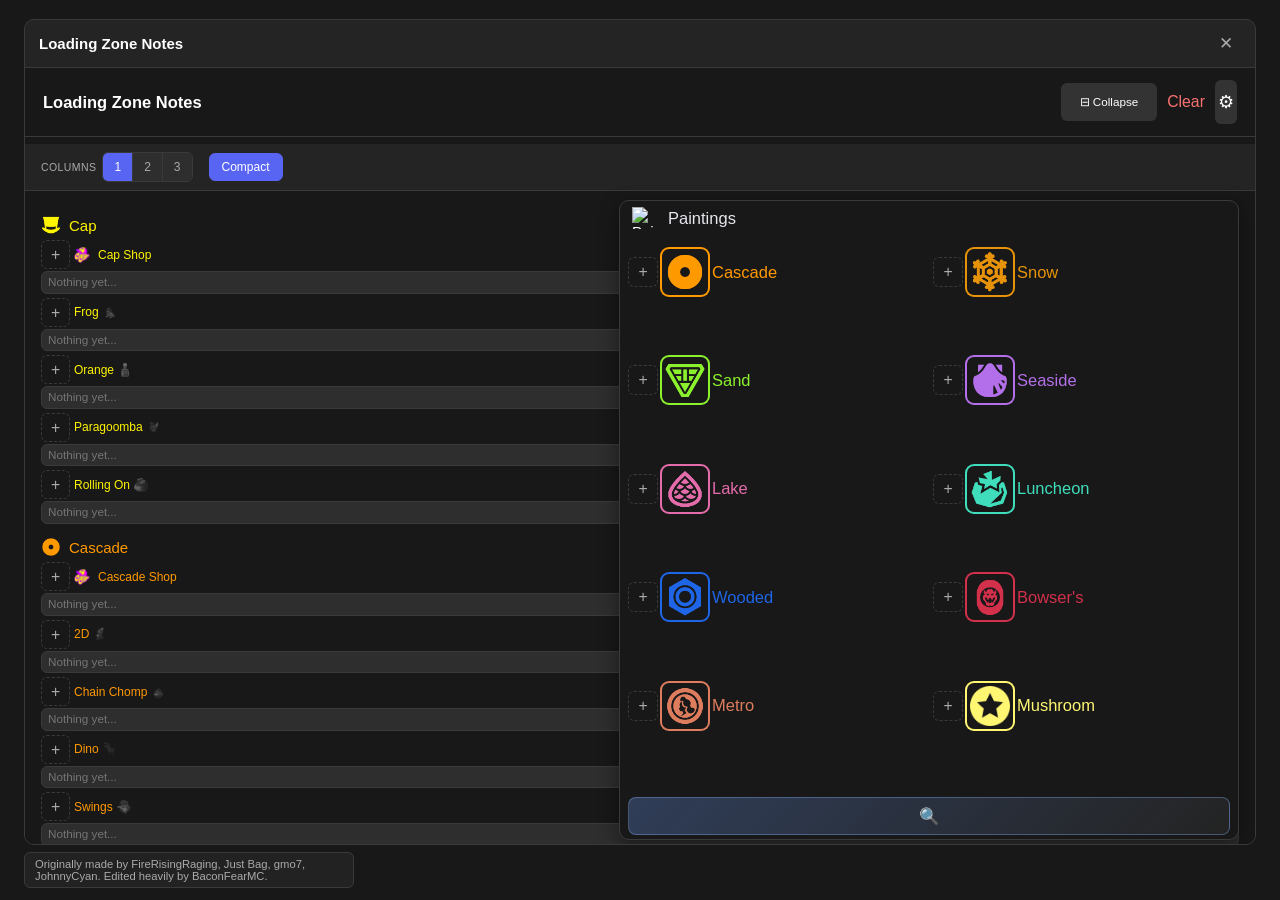
==== commit 1e309d88: "Add files via upload" ====
--- a/index.html
+++ b/index.html
@@ -40,6 +40,9 @@
     .font-comicsans .settings-body input[type="text"], .font-comicsans .settings-body input[type="password"],
     .font-comicsans .settings-body input[type="number"], .font-comicsans .settings-body select { max-width: 100%; min-width: 0; box-sizing: border-box; }
     .font-comicsans .hotkey-row { flex-wrap: wrap; }
+  </style>
+  <style>/* Stream Mirror: the old bottom-left chip / injected tabs must never show */
+  #tm-chip,#tm-pill,#tm-header-toggle,#tm-tab,#tm-panel{display:none!important}
   </style>
 </head>
 
@@ -541,6 +544,44 @@
             </div>
           </div>
 
+        
+          <!-- Stream Mirror: its own collapsible menu. Logic lives in mirror-settings.js. The live
+               preview only loads while this menu is open, so it costs nothing when closed. -->
+          <details class="settings-subsection" id="subsection-stream-mirror">
+            <summary class="subsection-title" style="cursor:pointer">Stream Mirror</summary>
+            <p class="hotkeys-hint hotkeys-hint-dim">
+              Gives your viewers a simplified, cartoony live view of what you hover and click on the
+              Notes page. Your Notes page itself is never copied.
+            </p>
+            <div class="settings-row">
+              <span>Mirroring</span>
+              <label class="toggle-switch">
+                <input type="checkbox" id="toggle-stream-mirror" checked>
+                <span class="toggle-track"></span>
+              </label>
+            </div>
+            <div class="settings-row settings-subrow">
+              <span>Status</span>
+              <span id="mirror-status" style="opacity:.75">Notes page not open</span>
+            </div>
+            <div class="settings-row settings-subrow">
+              <span>Viewer Window</span>
+              <button class="rebind-btn" id="btn-mirror-popout">Pop Out</button>
+            </div>
+            <div class="settings-row settings-subrow">
+              <span>OBS Browser Source Link</span>
+              <button class="rebind-btn" id="btn-mirror-copy">Copy Link</button>
+            </div>
+            <div class="settings-row settings-subrow">
+              <span>Relay (optional)</span>
+              <input type="text" id="input-mirror-relay" placeholder="ws://localhost:8787" spellcheck="false" style="width:190px">
+            </div>
+            <div id="mirror-preview-wrap" style="margin:10px auto 2px;width:100%;max-width:300px">
+              <div id="mirror-preview" style="aspect-ratio:1/1;border-radius:12px;overflow:hidden;border:2px solid rgba(255,255,255,.15);background:#0f2250"></div>
+              <p class="hotkeys-hint hotkeys-hint-dim" style="text-align:center;margin-top:6px">Live preview of what your viewers see.</p>
+            </div>
+          </details>
+
         </div>
 
         <!-- ══ NOTES SYNC [BETA] TAB ═══════════════════════════════════
@@ -795,6 +836,7 @@
   <script src="apc-data.js?v=10"></script>
   <script src="app.js?v=3"></script>
   <script src="spoiler-log.js?v=1"></script>
+  <script src="mirror-settings.js"></script>
   <script>
     // Extra Paintings > "In-World Info" row: app.js doesn't know about this
     // setting, so it's wired up here instead, self-contained, reading and
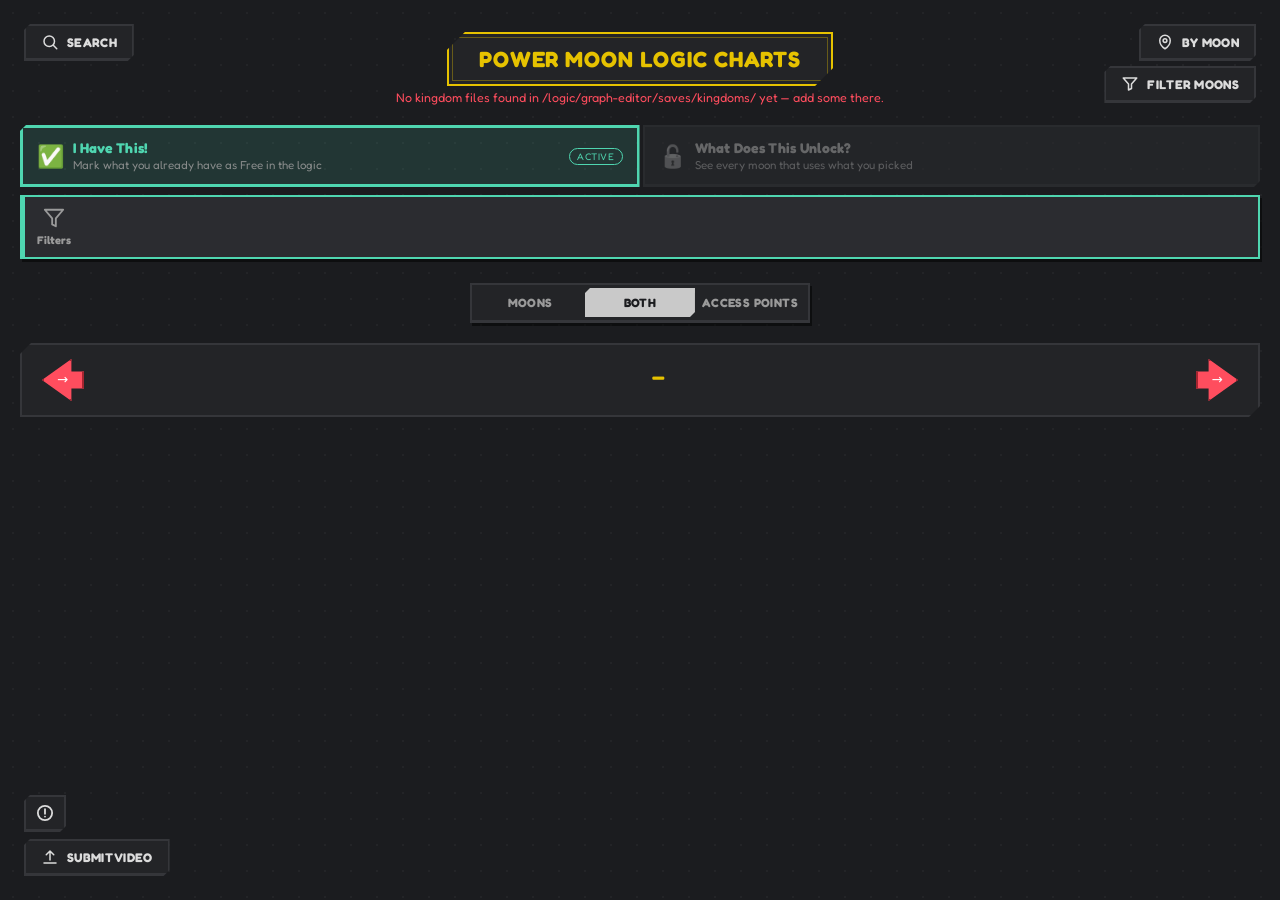
==== commit ef65fd70: "Update print statement from 'Hello' to 'Goodbye'" ====
--- a/index.html
+++ b/index.html
@@ -1,939 +1,9720 @@
 <!DOCTYPE html>
 <html lang="en">
-
 <head>
-  <meta charset="UTF-8">
-  <meta name="viewport" content="width=device-width, initial-scale=1.0, maximum-scale=1.0">
-  <title>SMO Randomizer Tracker</title>
-
-  <link rel="stylesheet" href="style.css">
-  <link rel="icon" href="assets/SMO-ColoredGlobe.png">
-  <style>
-    /* Comic Sans runs wider and taller than the default font: let text wrap
-       inside its box instead of spilling out of it. */
-    .zone-note { overflow-wrap: anywhere; word-break: break-word; max-width: 100%; box-sizing: border-box; }
-    .font-comicsans .zone-name, .font-comicsans .zone-name-main, .font-comicsans .zone-name-sub,
-    .font-comicsans .zone-dest-name, .font-comicsans .zone-irl-connection-label {
-      white-space: normal; overflow-wrap: anywhere; word-break: break-word; min-width: 0; line-height: 1.15;
-    }
-    .font-comicsans .zone-row-top, .font-comicsans .zone-reqs { min-width: 0; flex-wrap: wrap; }
-    .font-comicsans button, .font-comicsans .seg-btn, .font-comicsans label { max-width: 100%; overflow-wrap: anywhere; }
-    .font-comicsans .lz-toolbar, .font-comicsans .lz-toolbar-group { flex-wrap: wrap; }
-    .font-comicsans textarea, .font-comicsans input[type="text"] { line-height: 1.25; }
-
-    /* ── Settings modal + Comic Sans: keep every row inside the box ── */
-    .font-comicsans .settings-modal-box { max-width: 100%; overflow-x: hidden; }
-    .font-comicsans .settings-body, .font-comicsans .settings-panel { overflow-x: hidden; min-width: 0; }
-    .font-comicsans .settings-row { flex-wrap: wrap !important; gap: 6px 10px; min-width: 0; height: auto; }
-    .font-comicsans .settings-row > span, .font-comicsans .settings-row > label:not(.toggle-switch),
-    .font-comicsans .settings-row-label, .font-comicsans .subsection-title {
-      min-width: 0; max-width: 100%; white-space: normal !important; overflow-wrap: anywhere; word-break: break-word; line-height: 1.2;
-    }
-    .font-comicsans .settings-row > * { max-width: 100%; }
-    .font-comicsans .settings-row .toggle-switch { flex-shrink: 0; }
-    .font-comicsans .segmented { display: flex !important; flex-wrap: wrap !important; height: auto !important; max-width: 100%; min-width: 0; overflow: visible; }
-    .font-comicsans .segmented .seg-btn { flex: 1 1 auto; height: auto !important; min-height: 30px; white-space: normal !important;
-      overflow-wrap: anywhere; word-break: break-word; line-height: 1.15; padding-top: 4px; padding-bottom: 4px; }
-    .font-comicsans .settings-tabs { flex-wrap: wrap; }
-    .font-comicsans .settings-tab { white-space: normal; height: auto; line-height: 1.15; }
-    .font-comicsans .settings-body button, .font-comicsans .settings-body .rebind-btn { max-width: 100%; white-space: normal; height: auto; min-height: 30px; line-height: 1.15; }
-    .font-comicsans .settings-body input[type="text"], .font-comicsans .settings-body input[type="password"],
-    .font-comicsans .settings-body input[type="number"], .font-comicsans .settings-body select { max-width: 100%; min-width: 0; box-sizing: border-box; }
-    .font-comicsans .hotkey-row { flex-wrap: wrap; }
-  </style>
-  <style>/* Stream Mirror: the old bottom-left chip / injected tabs must never show */
-  #tm-chip,#tm-pill,#tm-header-toggle,#tm-tab,#tm-panel{display:none!important}
-  </style>
+<meta charset="UTF-8">
+<title>Power Moon Logic Charts</title>
+<link rel="preconnect" href="https://fonts.googleapis.com">
+<link rel="preconnect" href="https://fonts.gstatic.com" crossorigin>
+<link href="https://fonts.googleapis.com/css2?family=Fredoka+One&display=swap" rel="stylesheet">
+<link rel="stylesheet" href="font-setting.css">
+<link rel="icon" href="icon/AbilityVault.png">
+<style>
+  :root{
+    /* Dark mode is now the only mode — palette lifted from the SMO
+       Randomizer menu's dark variant: near-black page, dark panels,
+       gold + red accents. */
+    --bg: #1b1c1f;
+    --bg-panel: #232427;
+    --bg-chip: #2b2c30;
+    --border: #35363a;
+    --gold: #e6c200;
+    --gold-light: #4a4325;
+    --red: #ff4d5e;
+    --text: #dcdcdc;
+    --text-dim: #9a9a9a;
+    --or-line: #e6c200;
+    --moonrock: #b494f0;
+    --moonrock-bg: #2f2740;
+    --moonrock-border: #45355e;
+    --worldpeace: #4fd6b0;
+    --worldpeace-bg: #1e332c;
+    --worldpeace-border: #2b4a40;
+    --subarea: #e0a94a;
+    --subarea-bg: #3a2e17;
+    --subarea-border: #55431f;
+    --danger: #ff4d5e;
+    /* Flat, hard-edged offsets instead of soft blurred glows — reads as a
+       stamped/embossed game panel rather than a CSS card. */
+    --ink: rgba(0,0,0,0.5);
+    --shadow: 2px 3px 0 rgba(0,0,0,0.4);
+    --shadow-hover: 3px 4px 0 rgba(0,0,0,0.5);
+    --panel-line: rgba(255,255,255,0.06);
+    /* Chamfer sizes for the cut-corner "game panel" silhouette used across
+       buttons, cards and modals instead of uniform border-radius. */
+    --cut-sm: 6px;
+    --cut-md: 11px;
+    --cut-lg: 18px;
+    /* Difficulty tiers — one alternate path (OR-branch) through a moon's
+       requirement_expr can be casual, advanced, expert, or (rarely) a
+       glitched/OOB trick. Each tier gets its own color so a card never
+       makes an "advanced" route look interchangeable with a "casual" one.
+       This is the palette the whole redesign is built around — unchanged. */
+    --tier-casual: #4fd68a;
+    --tier-casual-bg: #1e3327;
+    --tier-casual-border: #2b4a37;
+    --tier-advanced: #e0a94a;
+    --tier-advanced-bg: #3a2e17;
+    --tier-advanced-border: #55431f;
+    --tier-expert: #ff6b6b;
+    --tier-expert-bg: #3a1f1f;
+    --tier-expert-border: #552b2b;
+    --tier-glitched: #b494f0;
+    --tier-glitched-bg: #2f2740;
+    --tier-glitched-border: #45355e;
+  }
+  *{box-sizing:border-box;}
+  html{ transition: background 0.15s ease; }
+  body{
+    margin:0;
+    position:relative;
+    background: var(--bg);
+    /* A faint fixed dot-grid reads as "menu backdrop", not empty page —
+       Odyssey's map/course-select screens sit on a subtly textured field
+       rather than flat black. Extremely low contrast, never competes with
+       content. */
+    background-image: radial-gradient(rgba(255,255,255,0.035) 1px, transparent 1px);
+    background-size: 26px 26px;
+    color:var(--text);
+    font-family:"Fredoka One", 'Segoe UI', system-ui, sans-serif;
+    padding:32px 20px 80px;
+    display:flex;
+    flex-direction:column;
+    align-items:center;
+    text-align:center;
+  }
+  .icon-svg{ width:1em; height:1em; display:inline-block; vertical-align:-0.15em; object-fit:contain; }
+
+  /* ---- Corner buttons ---------------------------------------------------
+     Styled like an in-game HUD control: a chamfered slab with a thick
+     bottom-weighted border and a hard offset shadow that reads as a
+     pressable button rather than a rounded website pill. */
+  .corner-btn{
+    position:absolute;
+    top:24px;
+    display:flex; align-items:center; gap:8px;
+    background:var(--bg-panel);
+    border:2px solid var(--border);
+    border-bottom-width:3px;
+    clip-path: polygon(var(--cut-sm) 0, 100% 0, 100% calc(100% - var(--cut-sm)), calc(100% - var(--cut-sm)) 100%, 0 100%, 0 var(--cut-sm));
+    padding:7px 15px;
+    margin:0 0 20px;
+    cursor:pointer;
+    font-family:"Fredoka One", 'Segoe UI', system-ui, sans-serif;
+    font-size:12.5px;
+    font-weight:700;
+    letter-spacing:0.3px;
+    text-transform:uppercase;
+    color:var(--text);
+    filter: drop-shadow(2px 3px 0 var(--ink));
+    transition:background 0.12s ease, transform 0.08s ease, filter 0.12s ease;
+    z-index:20;
+  }
+  .corner-btn:hover{ filter: drop-shadow(2px 4px 0 var(--ink)); transform:translateY(-1px); }
+  .corner-btn:active{ transform:translateY(1px); filter: drop-shadow(1px 1px 0 var(--ink)); }
+  .corner-btn .icon-svg{ width:18px; height:18px; }
+  #searchToggle{ left:24px; }
+  #unmarkedToggle{ right:24px; }
+  /* Debug options: a "!" button above Submit Video that opens a small menu
+     holding UNMARKED (Bug Fixing), Glitched and (Darker Side only) Approve Videos. */
+  #debugToggle{ position:fixed; left:24px; bottom:68px; right:auto; top:auto; margin:0; padding:7px 10px; }
+  #debugToggle.active, #debugToggle[aria-expanded="true"]{ background:var(--red); border-color:#a52530; color:#fff; }
+  #debugToggle .dbg-tip{
+    position:absolute; left:calc(100% + 10px); top:50%; transform:translateY(-50%);
+    background:#525252; color:#fff; border:1px solid var(--border); padding:4px 8px;
+    font-size:11px; line-height:1.3; white-space:nowrap; text-transform:none; letter-spacing:0;
+    opacity:0; visibility:hidden; transition:opacity .1s ease; pointer-events:none; box-shadow:1px 2px 0 rgba(0,0,0,.4);
+  }
+  #debugToggle:hover .dbg-tip, #debugToggle:focus-visible .dbg-tip{ opacity:1; visibility:visible; }
+  #debugToggle[aria-expanded="true"] .dbg-tip{ opacity:0; visibility:hidden; }
+  #debugPanel{
+    position:fixed; left:24px; bottom:112px; z-index:21;
+    display:none; flex-direction:column; align-items:stretch; gap:10px;
+  }
+  #debugPanel.open{ display:flex; }
+  #debugPanel .corner-btn{ position:static; margin:0; }
+
+  #unmarkedToggle.active{
+    background:var(--red);
+    border-color:#a52530;
+    color:#fff;
+  }
+  #videoToggle.active{ background:var(--red); border-color:#a52530; color:#fff; }
+  #glitchToggle{ right:24px; top:66px; }
+  #glitchToggle.active{
+    background:var(--tier-glitched);
+    border-color:var(--tier-glitched-border);
+    color:#1e1035;
+  }
+  #viewModeToggle{ right:24px; top:24px; }
+  #filterMoonsToggle{ right:24px; top:66px; }
+  #filterMoonsToggle.active{ background:var(--gold); border-color:#8a7500; color:#1b1c1f; }
+  #filterMoonsPanel{
+    position:fixed; right:24px; top:108px; z-index:22; display:none; flex-direction:column; gap:6px;
+    background:var(--bg-panel); border:2px solid var(--border); padding:10px 12px; min-width:190px;
+    box-shadow:3px 4px 0 var(--ink);
+  }
+  #filterMoonsPanel.open{ display:flex; }
+  #filterMoonsPanel label{ display:flex; align-items:center; gap:8px; cursor:pointer; font-size:13px; font-weight:700; color:var(--text); }
+  #filterMoonsPanel input{ width:16px; height:16px; accent-color:var(--gold); cursor:pointer; }
+  #viewModeToggle.active{
+    background:var(--gold);
+    border-color:#8a7500;
+    color:#1b1c1f;
+  }
+
+
+  /* ---- Checkpoint Requirements (bottom of each kingdom) ---------------- */
+  .cp-reqs{ width:100%; max-width:1400px; margin:34px 0 40px; text-align:left; }
+  .cp-reqs-head{ display:flex; align-items:center; gap:10px; margin:0 0 4px; }
+  .cp-reqs-head img{ width:26px; height:26px; object-fit:contain; }
+  .cp-reqs-title{ margin:0; font-family:"Fredoka One",'Segoe UI',system-ui,sans-serif; font-size:20px; color:var(--gold); text-transform:uppercase; letter-spacing:.5px; }
+  .cp-reqs-sub{ margin:0 0 14px; font-size:12.5px; color:var(--text-dim); }
+  .cp-reqs-grid{ display:grid; grid-template-columns:repeat(auto-fill, minmax(380px, 1fr)); gap:16px; align-items:start; }
+  .cp-req{ background:var(--bg-panel); border:2px solid var(--border); border-left:4px solid var(--gold); padding:12px 14px 14px; min-width:0; display:flex; flex-direction:column; gap:8px; }
+  .cp-req-name{ padding-bottom:8px; border-bottom:1px solid rgba(128,128,128,.35); margin:0; font-family:"Fredoka One",'Segoe UI',system-ui,sans-serif; font-size:15px; color:var(--text); display:flex; align-items:center; gap:8px; }
+  .cp-req-name img{ width:20px; height:20px; object-fit:contain; flex:0 0 auto; }
+  .cp-req-source{ display:flex; flex-direction:column; gap:5px; }
+  .cp-req-source + .cp-req-source{ padding-top:8px; border-top:1px dashed rgba(128,128,128,.35); }
+  .cp-req-source{ background:rgba(128,128,128,.07); padding:8px 10px; }
+  .cp-req-source + .cp-req-source{ border-top:none; padding-top:8px; }
+  .cp-req-source-label{ font-size:11px; font-weight:800; color:var(--gold); text-transform:uppercase; letter-spacing:.5px; }
+  /* Painting Access Requirements: Come (left) + Go (right), sits above Checkpoint Requirements. */
+  #paintingReqs{ margin-bottom:0; }
+  #paintingReqs .cp-reqs-grid{ grid-template-columns:1fr 1fr; }
+  #paintingReqs .cp-req{ border-left-color:#8a4f78; }
+  .cp-req-empty{ font-size:12.5px; color:var(--text-dim); font-style:italic; }
+
+  /* ---- Checkpoint / Painting card refresh --------------------------------
+     Same data and click behaviour; just a tidier card: tinted title band, cut corners,
+     pill source labels, hover lift, and a compact one-line card for "Free" Checkpoints. */
+  .cp-reqs-title{ position:relative; padding-bottom:3px; }
+  .cp-reqs-title::after{ content:""; position:absolute; left:0; bottom:-2px; width:100%; height:2px; background:linear-gradient(90deg, var(--gold), transparent); }
+  .cp-reqs-count{ font-size:11px; color:var(--text-dim); background:var(--bg-chip); border:1px solid var(--border); padding:1px 8px; letter-spacing:.3px; align-self:center; }
+  .cp-reqs-sub{ margin-top:8px; }
+  .cp-req{
+    gap:10px; padding:12px 14px 14px;
+    clip-path: polygon(0 0, calc(100% - var(--cut-md)) 0, 100% var(--cut-md), 100% 100%, 0 100%);
+    transition: border-color .12s ease, background .12s ease;
+  }
+  .cp-req:hover{ border-color:#4a4b50; background:#26272b; }
+  .cp-req-name{
+    margin:-12px -14px 0; padding:10px 14px; border-bottom:1px solid var(--border);
+    background:rgba(255,255,255,.035); font-size:15px; letter-spacing:.2px;
+  }
+  .cp-req-name img{ width:22px; height:22px; padding:2px; background:rgba(0,0,0,.28); border:1px solid var(--border); border-radius:50%; }
+  .cp-req-source{ background:rgba(255,255,255,.03); border-left:2px solid var(--panel-line); padding:8px 10px; gap:6px; }
+  .cp-req-source-label{
+    align-self:flex-start; font-size:10.5px; padding:1px 8px; letter-spacing:.6px;
+    color:var(--gold); background:var(--gold-light); border:1px solid rgba(230,194,0,.25);
+  }
+  /* Free Checkpoints: still one card each, just collapsed to a single compact line. */
+  .cp-reqs-grid-compact{ grid-template-columns:repeat(auto-fill, minmax(230px, 1fr)); gap:10px; margin-top:14px; }
+  .cp-req.cp-req-compact{ flex-direction:row; align-items:center; justify-content:space-between; gap:10px; padding:7px 12px; border-left-color:var(--tier-casual); }
+  .cp-req-compact .cp-req-name{ margin:0; padding:0; border:0; background:none; font-size:13.5px; min-width:0; }
+  .cp-req-compact .cp-req-name span{ overflow-wrap:anywhere; }
+  .cp-req-compact .cp-req-name img{ width:18px; height:18px; }
+  .cp-req-compact .cp-req-source{ background:none; border:0; padding:0; flex:0 0 auto; }
+  .cp-req-compact .options-row{ margin:0; }
+  /* Paintings: Come = teal accent, Go = gold accent. */
+  #paintingReqs .cp-req.cp-req-come{ border-left-color:var(--worldpeace); }
+  #paintingReqs .cp-req.cp-req-come .cp-req-name{ background:var(--worldpeace-bg); }
+  #paintingReqs .cp-req.cp-req-go{ border-left-color:var(--gold); }
+  #paintingReqs .cp-req.cp-req-go .cp-req-name{ background:rgba(230,194,0,.10); }
+  .cp-req-empty{ padding:6px 2px; }
+  @media (max-width:720px){ #paintingReqs .cp-reqs-grid{ grid-template-columns:1fr; } }
+  /* Custom Node Requirements: separate section, only visible while in Submit Video mode. */
+  #customNodeReqs{ display:none; }
+  body.submit-mode #customNodeReqs:not(.empty){ display:block; }
+  #customNodeReqs .cp-req{ border-left-color:var(--moonrock); }
+  body.submit-mode .cp-req .option-chip,
+  body.submit-mode .cp-req .free-tag{ outline:2px dashed var(--gold); outline-offset:2px; cursor:copy; }
+  body.submit-mode .cp-req .has-video,
+  body.submit-mode .cp-req .has-video *{ outline:none !important; cursor:not-allowed !important; }
+
+  /* ---- Video Submitter mode ---------------------------------------- */
+  #submitToggle{ position:fixed; left:24px; bottom:24px; right:auto; top:auto; margin:0; }
+  #submitToggle.active{ background:var(--worldpeace); border-color:#2b8a70; color:#10231d; }
+  .vs-overlay{ position:fixed; inset:0; background:rgba(0,0,0,0.72); display:none; align-items:center; justify-content:center; z-index:1100; padding:24px; }
+  .vs-overlay.open{ display:flex; }
+  .vs-modal{ position:relative; width:100%; max-width:860px; max-height:88vh; overflow-y:auto; background:var(--bg-panel); border:2px solid var(--gold); padding:20px 24px 24px; color:var(--text); box-shadow:var(--shadow-hover); clip-path:polygon(var(--cut-md) 0,100% 0,100% calc(100% - var(--cut-md)),calc(100% - var(--cut-md)) 100%,0 100%,0 var(--cut-md)); }
+  .vs-close{ position:absolute; top:8px; right:14px; background:none; border:none; cursor:pointer; color:var(--text-dim); font-size:28px; line-height:1; }
+  .vs-close:hover{ color:var(--red); }
+  .vs-title{ margin:0 0 12px; font-size:18px; color:var(--gold); text-transform:uppercase; letter-spacing:.5px; }
+  .vs-tabs{ display:flex; gap:6px; margin-bottom:14px; }
+  .vs-tab{ flex:1; background:var(--bg-chip); border:1px solid var(--border); color:var(--text-dim); padding:8px; cursor:pointer; font:inherit; font-weight:700; text-transform:uppercase; font-size:12px; letter-spacing:.5px; }
+  .vs-tab.active{ background:var(--gold-light); border-color:var(--gold); color:var(--gold); }
+  .vs-pane{ display:none; } .vs-pane.active{ display:block; }
+  .vs-rules{ background:var(--bg-chip); border:1px solid var(--border); border-left:3px solid var(--gold); padding:10px 14px; margin-bottom:14px; font-size:13px; }
+  .vs-rules h3{ margin:0 0 6px; font-size:12px; color:var(--gold); text-transform:uppercase; letter-spacing:.5px; }
+  .vs-rules ol{ margin:0; padding-left:20px; } .vs-rules li{ margin:3px 0; }
+  .vs-row{ display:grid; grid-template-columns:1fr 1fr; gap:10px; margin-bottom:10px; }
+  .vs-row.one{ grid-template-columns:1fr; }
+  .vs-field label{ display:block; font-size:11px; text-transform:uppercase; letter-spacing:.5px; color:var(--text-dim); margin-bottom:3px; }
+  .vs-field select,.vs-field input[type=text],.vs-field textarea{ width:100%; box-sizing:border-box; background:var(--bg); color:var(--text); border:1px solid var(--border); padding:7px 8px; font:inherit; font-size:13px; }
+  .vs-field input[type=file]{ color:var(--text-dim); font-size:12px; width:100%; }
+  .vs-autoname{ background:var(--bg); border:1px dashed var(--gold); padding:8px 10px; font-family:ui-monospace,Consolas,monospace; font-size:13px; color:var(--gold); word-break:break-all; margin-bottom:10px; }
+  .vs-autoname small{ display:block; color:var(--text-dim); font-family:inherit; font-size:10px; text-transform:uppercase; letter-spacing:.5px; margin-bottom:2px; }
+  .vs-checks{ list-style:none; margin:0 0 10px; padding:0; font-size:12px; }
+  .vs-checks li{ padding:2px 0; } .vs-checks .ok{ color:var(--worldpeace); } .vs-checks .bad{ color:var(--red); } .vs-checks .wait{ color:var(--text-dim); }
+  .vs-agree{ display:flex; gap:8px; align-items:flex-start; font-size:12px; margin-bottom:12px; }
+  .vs-btn{ background:var(--gold); color:#1b1c1f; border:none; padding:9px 18px; font:inherit; font-weight:800; text-transform:uppercase; letter-spacing:.5px; font-size:12px; cursor:pointer; }
+  .vs-btn:disabled{ background:var(--bg-chip); color:var(--text-dim); cursor:not-allowed; }
+  .vs-btn.green{ background:var(--worldpeace); } .vs-btn.red{ background:var(--red); color:#fff; } .vs-btn.ghost{ background:var(--bg-chip); color:var(--text); border:1px solid var(--border); }
+  .vs-msg{ margin-top:10px; font-size:12px; color:var(--worldpeace); } .vs-msg.err{ color:var(--red); }
+  .vs-queue-item{ display:grid; grid-template-columns:200px 1fr; gap:14px; background:var(--bg-chip); border:1px solid var(--border); padding:10px; margin-bottom:10px; }
+  .vs-queue-item video,.vs-queue-item img{ width:200px; max-height:130px; background:#000; object-fit:contain; }
+  .vs-queue-info{ font-size:12px; } .vs-queue-info b{ color:var(--gold); }
+  .vs-queue-actions{ display:flex; gap:8px; margin-top:8px; }
+  .vs-picker{ background:var(--bg-chip); border:1px solid var(--border); padding:10px 12px; margin-bottom:12px; }
+  .vs-picker h3{ margin:0 0 6px; font-size:12px; color:var(--gold); text-transform:uppercase; letter-spacing:.5px; }
+  .vs-tierbar{ display:flex; flex-wrap:wrap; gap:6px; margin-bottom:8px; }
+  .vs-tierbtn{ background:var(--bg); border:1px solid var(--border); color:var(--text-dim); padding:5px 12px; cursor:pointer; font:inherit; font-size:12px; font-weight:700; text-transform:uppercase; }
+  .vs-tierbtn.active{ background:var(--gold-light); border-color:var(--gold); color:var(--gold); }
+  .vs-abgrid{ display:flex; flex-wrap:wrap; gap:4px; max-height:120px; overflow-y:auto; margin-bottom:8px; padding:4px; background:var(--bg); border:1px solid var(--border); }
+  .vs-ab{ background:none; border:2px solid transparent; padding:1px; cursor:pointer; opacity:.55; }
+  .vs-ab:hover{ opacity:1; } .vs-ab.on{ opacity:1; border-color:var(--gold); background:var(--gold-light); }
+  .vs-ab .icon-wrap,.vs-ab .icon,.vs-ab .icon-fallback{ width:34px; height:34px; font-size:12px; pointer-events:none; }
+  .vs-results{ max-height:150px; overflow-y:auto; font-size:12px; }
+  .vs-result{ display:block; width:100%; text-align:left; background:var(--bg); border:1px solid var(--border); color:var(--text); padding:5px 8px; margin-bottom:3px; cursor:pointer; font:inherit; font-size:12px; }
+  .vs-result:hover,.vs-result.picked{ border-color:var(--gold); } .vs-result.picked{ background:var(--gold-light); }
+  .vs-result small{ color:var(--text-dim); }
+  .vs-ownerbar{ display:flex; justify-content:space-between; align-items:center; margin-bottom:10px; font-size:11px; color:var(--text-dim); }
+  .vs-ownerbtn{ background:none; border:1px solid var(--border); color:var(--text-dim); padding:3px 8px; font:inherit; font-size:11px; cursor:pointer; }
+  .vs-rules{ max-height:none; }
+  .vs-rules h4{ margin:12px 0 4px; font-size:12px; color:var(--gold); text-transform:uppercase; letter-spacing:.5px; }
+  .vs-rules p{ margin:4px 0; } .vs-legend{ color:var(--text-dim); }
+  .vs-rules ul{ margin:0; padding-left:20px; } .vs-rules ul ul{ margin-top:2px; }
+  .vs-sub{ color:var(--text-dim); }
+  .vs-rules{ max-height:34vh; overflow-y:auto; }
+  .vs-ownerbar{ display:flex; justify-content:space-between; align-items:center; margin-bottom:10px; font-size:11px; color:var(--text-dim); }
+  .vs-ownerbtn{ background:none; border:1px solid var(--border); color:var(--text-dim); padding:3px 8px; font:inherit; font-size:11px; cursor:pointer; }
+  .vs-tabs{ display:none; } .vs-owner .vs-tabs{ display:flex; }
+  .vs-notice{ background:var(--gold-light); border:1px solid var(--gold); padding:9px 12px; margin-bottom:12px; font-size:13px; color:var(--text); }
+  .vs-notice b{ color:var(--gold); }
+  .vs-cp{ font-size:12px; color:var(--text-dim); margin:-4px 0 10px; } .vs-cp b{ color:var(--gold); }
+  .vs-sel{ background:var(--bg-chip); border:1px solid var(--border); border-left:3px solid var(--gold); padding:10px 14px; margin-bottom:12px; font-size:13px; display:flex; flex-direction:column; gap:6px; align-items:flex-start; }
+  .vs-sel .vs-sel-moon{ font-family:"Fredoka One",sans-serif; font-size:16px; color:var(--gold); }
+  .vs-sel .vs-sel-sub{ font-size:11px; color:var(--text-dim); text-transform:uppercase; letter-spacing:.5px; }
+  .vs-step{ font-size:13px; margin:8px 0 6px; display:flex; gap:8px; align-items:baseline; flex-wrap:wrap; } .vs-step b{ background:var(--gold); color:#1b1c1f; width:18px; height:18px; display:inline-flex; align-items:center; justify-content:center; font-size:11px; flex:0 0 auto; }
+  #seeExample{ display:none; position:fixed; right:24px; bottom:24px; top:auto; left:auto; margin:0; text-decoration:none; }
+  body.submit-mode #seeExample{ display:flex; }
+  body.submit-mode .has-video{ opacity:.35; outline:none !important; }
+  body.submit-mode .has-video,
+  body.submit-mode .has-video *,
+  body.submit-mode .moon-card:not([data-submittable="1"]) .option-chip,
+  body.submit-mode .moon-card:not([data-submittable="1"]) .option-chip *,
+  body.submit-mode .moon-card:not([data-submittable="1"]) .free-tag,
+  body.submit-mode .moon-card:not([data-submittable="1"]) .checkpoint-info,
+  body.submit-mode .moon-panel:not([data-submittable="1"]) .option-chip,
+  body.submit-mode .moon-panel:not([data-submittable="1"]) .option-chip *,
+  body.submit-mode .moon-panel:not([data-submittable="1"]) .free-tag{ cursor:not-allowed !important; }
+  .rq-modal{ max-width:900px; }
+  .rq-top{ display:flex; flex-wrap:wrap; gap:8px; margin-bottom:10px; }
+  .rq-top span{ background:var(--gold-light); border:1px solid var(--gold); color:var(--gold); padding:4px 10px; font-size:12px; text-transform:uppercase; letter-spacing:.4px; }
+  .rq-legend{ font-size:12px; color:var(--text-dim); margin-bottom:12px; }
+  .rq-grid{ display:grid; grid-template-columns:1fr 1fr; gap:10px; margin:10px 0; }
+  .rq-sec{ background:var(--bg-chip); border:1px solid var(--border); border-left:3px solid var(--gold); padding:8px 12px 10px; text-align:left; }
+  .rq-sec h4{ margin:0 0 6px; font-size:12px; color:var(--gold); text-transform:uppercase; letter-spacing:.5px; }
+  .rq-sec p,.rq-sec ul{ margin:0; font-size:13px; } .rq-sec ul{ padding-left:18px; } .rq-sec li{ margin:3px 0; }
+  .rq-wide{ margin:10px 0; }
+  .rq-row{ display:grid; grid-template-columns:auto 1fr auto; gap:2px 8px; align-items:center; padding:4px 0; border-bottom:1px solid var(--border); font-size:13px; text-align:left; }
+  .rq-row:last-child{ border-bottom:none; }
+  .rq-name{ color:var(--text); } .rq-val{ color:var(--gold); font-weight:700; text-align:right; }
+  .rq-note{ grid-column:2 / 4; font-size:11px; color:var(--text-dim); }
+  .rq-badge{ font-size:8.5px; font-weight:800; letter-spacing:.4px; padding:2px 5px; border:1px solid; }
+  .rq-badge.req{ color:var(--red); border-color:var(--red); } .rq-badge.rec{ color:var(--worldpeace); border-color:var(--worldpeace); }
+  @media (max-width:700px){ .rq-grid{ grid-template-columns:1fr; } }
+  .vs-link{ background:none; border:none; padding:0; color:var(--gold); text-decoration:underline; cursor:pointer; font:inherit; }
+  .submit-bar{ display:none; position:fixed; left:50%; bottom:16px; margin-left:60px; transform:translateX(-50%); z-index:90; max-width:92vw; background:var(--bg-panel); border:2px solid var(--gold); padding:9px 14px; font-size:12.5px; gap:12px; align-items:center; filter:drop-shadow(2px 3px 0 var(--ink)); }
+  body.submit-mode .submit-bar{ display:flex; }
+  body.submit-mode .moon-card[data-submittable="1"] .option-chip,
+  body.submit-mode .moon-card[data-submittable="1"] .free-tag,
+  body.submit-mode .moon-panel[data-submittable="1"] .option-chip,
+  body.submit-mode .moon-panel[data-submittable="1"] .free-tag{ outline:2px dashed var(--gold); outline-offset:2px; cursor:copy; }
+  body.submit-mode .moon-card:not([data-submittable="1"]),
+  body.submit-mode .moon-panel:not([data-submittable="1"]){ opacity:.35; }
+  #seedReqToggle{ right:24px; }
+  .owner-panel{ width:100%; max-width:1400px; background:var(--bg-panel); border:2px solid var(--gold); padding:10px 14px; margin:0 0 18px; text-align:left; font-size:12.5px; }
+  .owner-panel .op-head{ display:flex; justify-content:space-between; align-items:center; gap:10px; margin-bottom:8px; color:var(--gold); font-family:"Fredoka One",sans-serif; text-transform:uppercase; letter-spacing:.5px; }
+  .op-row{ display:flex; align-items:center; gap:10px; background:var(--bg-chip); border:1px solid var(--border); padding:5px 8px; margin-bottom:4px; }
+  .op-row > video,.op-row > img{ width:84px; height:52px; object-fit:contain; background:#000; flex:0 0 auto; }
+  .op-row .op-info{ flex:1; min-width:0; overflow:hidden; text-overflow:ellipsis; white-space:nowrap; }
+  .op-row .op-info small{ color:var(--text-dim); }
+  .op-all{ margin-top:8px; } .op-all summary{ cursor:pointer; color:var(--text-dim); }
+  .op-list{ max-height:320px; overflow-y:auto; margin-top:6px; font-size:12px; }
+  .op-list div{ padding:2px 4px; border-bottom:1px solid var(--border); display:flex; gap:8px; }
+  .op-list .k{ color:var(--gold); flex:0 0 120px; } .op-list .has{ color:var(--worldpeace); } .op-list .none{ color:var(--text-dim); }
+  .op-list .dim{ opacity:.45; }
+  .op-who{ color:var(--text-dim); font-size:11px; text-transform:none; letter-spacing:0; margin-left:6px; }
+  .op-login{ display:grid; grid-template-columns:1fr 1fr auto; gap:8px; align-items:end; margin-bottom:8px; }
+  .op-login .vs-field input{ width:100%; box-sizing:border-box; background:var(--bg); color:var(--text); border:1px solid var(--border); padding:7px 8px; font:inherit; font-size:13px; }
+  .op-subhead{ display:flex; justify-content:space-between; align-items:center; margin:4px 0 8px; color:var(--text); }
+
+  /* ---- Submission viewer cards (Approve panel): drawn like the real Moon cards ---- */
+  .sub-row{ align-items:flex-start; gap:14px; padding:12px; margin-bottom:12px; }
+  .sub-media-box{ flex:0 0 300px; width:300px; }
+  .sub-media{ width:100%; aspect-ratio:16/9; background:#000; border:2px solid var(--gold); border-left-width:4px; display:flex; align-items:center; justify-content:center; overflow:hidden; }
+  .sub-media video, .sub-media img{ width:100%; height:100%; object-fit:contain; background:#000; display:block; }
+  .sub-nopreview{ width:100%; padding:30px 8px; text-align:center; color:var(--text-dim); font-size:12px; background:var(--bg); border:2px dashed var(--border); }
+  .sub-info{ flex:1; min-width:0; overflow:visible !important; white-space:normal !important; display:flex; flex-direction:column; gap:8px; }
+  .sub-cardbox .moon-card{ max-width:460px; }
+  .sub-moon-card, .sub-moon-card:hover{ transform:none; }
+  .sub-moon-card:not(:has(.checkpoint-info)){ padding-bottom:14px; }
+  .sub-media .sub-nopreview{ border:none; background:transparent; }
+  .sub-moon-card .tier-lane.has-target ~ .tier-lane{ }
+  .sub-moon-card.has-target .tier-lane:not(.has-target){ opacity:.4; }
+  .sub-moon-card.has-target .option-chip:not(.sub-target), .sub-moon-card.has-target .free-tag:not(.sub-target){ opacity:.5; }
+  .sub-moon-card .sub-target{ outline:3px solid var(--gold); outline-offset:3px; box-shadow:0 0 0 6px rgba(230,194,0,.18); position:relative; z-index:1; }
+  .sub-moon-card .has-video-badge{ display:none; }
+  .sub-moon-card .icon, .sub-moon-card .icon-fallback{ width:48.6px; height:48.6px; max-width:none; background:none; }
+  .sub-moon-card .icon-wrap{ width:48.6px; height:48.6px; }
+  .sub-notes{ display:flex; flex-direction:column; gap:4px; }
+  .sub-banner{ display:flex; align-items:center; gap:8px; font-size:12px; color:var(--text-dim); }
+  .sub-meta{ display:flex; flex-wrap:wrap; gap:4px 12px; align-items:center; font-size:11px; color:var(--text-dim); border-top:1px dashed var(--border); padding-top:6px; }
+  .sub-status{ font-weight:700; letter-spacing:.4px; color:var(--gold); }
+  .sub-status.approved{ color:var(--worldpeace); } .sub-status.rejected{ color:var(--red); }
+  .sub-fname{ font-family:monospace; word-break:break-all; }
+  .sub-row > .vs-btn{ flex:0 0 auto; align-self:center; }
+  @media (max-width:760px){ .sub-row{ flex-wrap:wrap; } .sub-media-box{ flex:1 1 100%; width:100%; } }
+  #opMsg{ position:sticky; top:0; z-index:6; background:var(--bg-panel); padding:6px 8px; margin:0 0 8px; border-left:4px solid var(--worldpeace); white-space:pre-wrap; word-break:break-word; }
+  #opMsg.err{ border-left-color:var(--red); }
+  #opMsg:empty{ display:none; }
+  .op-batch{ display:flex; flex-wrap:wrap; gap:8px 10px; align-items:center; background:var(--bg-chip); border:1px solid var(--border); border-left:4px solid var(--worldpeace); padding:8px 10px; margin:0 0 10px; font-size:12px; color:var(--text); position:sticky; top:0; z-index:5; }
+  .op-batch .vs-btn{ padding:6px 12px; }
+  .op-batch .ob-info{ color:var(--text-dim); flex:1 1 220px; min-width:0; word-break:break-word; }
+  .op-batch .ob-prog{ flex:1 1 100%; height:6px; background:var(--bg); border:1px solid var(--border); display:none; }
+  .op-batch .ob-prog > i{ display:block; height:100%; width:0; background:var(--worldpeace); transition:width .15s; }
+  .sub-pick{ flex:0 0 auto; align-self:center; width:22px; height:22px; accent-color:var(--worldpeace); cursor:pointer; margin:0; }
+  .sub-pick:disabled{ cursor:not-allowed; opacity:.35; }
+  .op-row.picked{ border-color:var(--worldpeace); }
+  .op-row.batch-fail{ border-color:var(--red); }
+  .op-row.batch-fail .sub-meta::after{ content:attr(data-err); color:var(--red); flex:1 1 100%; }
+  .op-row.big{ align-items:flex-start; gap:12px; padding:10px; margin-bottom:10px; }
+  .op-row.big .vs-sel{ white-space:normal; }
+  .op-row.big > .vs-btn{ flex:0 0 auto; align-self:center; }
+  .op-row.big > video,.op-row.big > img{ width:220px; height:130px; }
+  .op-row.big .op-info{ white-space:normal; line-height:1.5; }
+  @media (max-width:640px){ .op-login{ grid-template-columns:1fr; } .op-row.big{ flex-wrap:wrap; } }
+  @media (max-width:640px){ .vs-row{ grid-template-columns:1fr; } .vs-queue-item{ grid-template-columns:1fr; } }
+
+  /* ---- Title plate --------------------------------------------------
+     A stage-title banner rather than a plain <h1>: chamfered slab with a
+     double-line gold border and a short accent tick underneath, echoing
+     the course-clear/level-name plates from Odyssey's HUD. */
+  h1{
+    font-family: "Fredoka One", 'Segoe UI', system-ui, sans-serif;
+    font-weight:700;
+    font-size:22px;
+    letter-spacing:0.5px;
+    text-transform:uppercase;
+    margin:0 0 4px;
+    padding:12px 30px;
+    color:var(--gold);
+    background:var(--bg-panel);
+    border:2px solid var(--gold);
+    box-shadow: inset 0 0 0 3px var(--bg-panel), inset 0 0 0 4px rgba(230,194,0,0.35);
+    clip-path: polygon(var(--cut-lg) 0, 100% 0, 100% calc(100% - var(--cut-lg)), calc(100% - var(--cut-lg)) 100%, 0 100%, 0 var(--cut-lg));
+    filter: drop-shadow(3px 4px 0 var(--ink));
+    display:flex;
+    align-items:center;
+    justify-content:center;
+    gap:10px;
+  }
+  h1 .icon-svg{ width:26px; height:26px; color:var(--gold); }
+  .subtitle{color:var(--text-dim); font-size:14px; margin:14px 0 20px;}
+
+  .load-status{ font-size:12.5px; color:var(--text-dim); margin-bottom:20px; }
+  .load-status.error{ color:var(--danger); }
+
+  /* ---- Kingdom pager -----------------------------------------------------
+     A chamfered console strip with chevron "d-pad" arrows instead of
+     circular material buttons, and diamond page markers instead of dots. */
+  .kingdom-pager{
+    display:flex; align-items:center; gap:16px;
+    width:100%;
+    max-width:1400px;
+    margin:0 0 24px;
+    background:var(--bg-panel);
+    border:2px solid var(--border);
+    clip-path: polygon(var(--cut-md) 0, 100% 0, 100% calc(100% - var(--cut-md)), calc(100% - var(--cut-md)) 100%, 0 100%, 0 var(--cut-md));
+    padding:14px 20px;
+    filter: drop-shadow(2px 3px 0 var(--ink));
+  }
+  .pager-arrow{
+    flex:0 0 auto;
+    width:42px; height:42px;
+    background:var(--red);
+    border:2px solid #a52530;
+    color:#fff;
+    line-height:1;
+    cursor:pointer;
+    /* Chevron/pennant silhouette — a pointed directional control instead
+       of a plain circle. #pagerNext mirrors it via transform below. */
+    clip-path: polygon(30% 0, 100% 50%, 30% 100%, 30% 70%, 0 70%, 0 30%, 30% 30%);
+    display:flex; align-items:center; justify-content:center;
+    transition:transform 0.12s ease, background 0.12s ease;
+  }
+  .pager-arrow .icon-svg{ display:none; } /* shape now carries the direction; glyph is redundant */
+  #pagerPrev{ transform:scaleX(-1); }
+  #pagerPrev:hover{ transform:scaleX(-1) translateX(-3px); }
+  #pagerPrev:active{ transform:scaleX(-1) translateX(-1px) scale(0.94); }
+  #pagerNext:hover{ background:var(--gold); border-color:#8a7500; color:#1b1c1f; transform:translateX(3px); }
+  #pagerNext:active{ transform:translateX(1px) scale(0.94); }
+  .pager-center{
+    flex:1 1 auto;
+    display:flex; flex-direction:column; align-items:center;
+    gap:10px;
+    min-width:0;
+  }
+  .pager-name{
+    font-family: "Fredoka One", 'Segoe UI', system-ui, sans-serif;
+    font-size:19px; font-weight:700;
+    letter-spacing:0.3px;
+    text-transform:uppercase;
+    color:var(--gold);
+    text-align:center;
+    white-space:nowrap;
+    overflow:hidden;
+    text-overflow:ellipsis;
+    max-width:100%;
+    transition:opacity 0.15s ease;
+  }
+  .pager-dots{
+    display:flex; align-items:center; gap:7px; flex-wrap:wrap;
+    justify-content:center;
+  }
+  /* Small diamonds (rotated squares) instead of circular dots — a
+     recognizable Mario/Odyssey UI accent, used sparingly. */
+  .pager-dot{
+    width:7px; height:7px; border-radius:1px;
+    transform:rotate(45deg);
+    background:var(--border);
+    border:none; padding:0; cursor:pointer;
+    transition:transform 0.15s ease, background 0.15s ease, width 0.15s ease;
+  }
+  .pager-dot:hover{ background:var(--gold-light); transform:rotate(45deg) scale(1.3); }
+  .pager-dot.active{
+    background:var(--gold);
+    width:7px; border-radius:1px;
+    transform:rotate(45deg) scale(1.25);
+  }
+  .grid{
+    display:grid;
+    grid-template-columns: repeat(auto-fill, minmax(320px, 1fr));
+    gap:14px;
+    width:100%;
+    max-width:1400px;
+    justify-content:center;
+  }
+  /* =========================================================
+     CHECKPOINT-FIRST VIEW — access point/checkpoint as the top-level
+     grouping, with each moon reachable from it as a collapsible panel. */
+  .checkpoint-groups{
+    display:grid;
+    grid-template-columns: repeat(3, 1fr);
+    gap:10px;
+    width:100%;
+    max-width:1400px;
+    align-items:start;
+  }
+  @media (max-width: 720px){
+    /* Not enough room for 3 columns on narrow/mobile screens — fall back
+       to a single column rather than squeezing each node panel unreadably
+       thin. */
+    .checkpoint-groups{ grid-template-columns: 1fr; }
+  }
+  .checkpoint-group{
+    background:var(--bg-panel);
+    border:2px solid var(--border);
+    border-left:4px solid var(--gold);
+    overflow:hidden;
+    text-align:left;
+    min-width:0;
+  }
+  .checkpoint-group.loading-zone{ border-left-color:#3fae6a; }
+  .checkpoint-group-header{
+    display:flex;
+    align-items:flex-start;
+    justify-content:space-between;
+    gap:8px;
+    width:100%;
+    padding:10px 12px;
+    background:none;
+    border:none;
+    cursor:pointer;
+    color:var(--text);
+    font-family:"Fredoka One", 'Segoe UI', system-ui, sans-serif;
+    font-size:13px;
+    font-weight:700;
+    text-align:left;
+    line-height:1.35;
+  }
+  .checkpoint-group-icon{
+    width:20px; height:20px;
+    object-fit:cover;
+    border:1px solid var(--border);
+    flex-shrink:0;
+    margin-top:1px;
+    cursor:pointer;
+    transition:opacity 0.12s ease;
+  }
+  .checkpoint-group-icon:hover{ opacity:0.75; }
+  .checkpoint-group-name{
+    flex:1;
+    min-width:0;
+    white-space:normal;
+    overflow-wrap:break-word;
+  }
+  .checkpoint-group-header:hover{ background:rgba(255,255,255,0.03); }
+  .checkpoint-group-chevron{
+    width:14px; height:14px;
+    color:var(--text-dim);
+    flex-shrink:0;
+    transition:transform 0.15s ease;
+  }
+  .checkpoint-group.open .checkpoint-group-chevron{ transform:rotate(180deg); }
+  .checkpoint-group-body{
+    display:none;
+    flex-direction:column;
+    gap:6px;
+    padding:0 10px 10px;
+  }
+  .checkpoint-group.open .checkpoint-group-body{ display:flex; }
+  .moon-panel-header{
+    display:flex;
+    align-items:center;
+    justify-content:space-between;
+    gap:10px;
+    width:100%;
+    padding:8px 10px;
+    background:var(--bg-chip);
+    border:1px solid var(--border);
+    border-left:2px solid var(--border);
+    cursor:pointer;
+    text-align:left;
+    color:var(--text);
+    font-family:"Fredoka One", 'Segoe UI', system-ui, sans-serif;
+    font-size:12.5px;
+    font-weight:700;
+  }
+  .moon-panel-header:hover{ background:rgba(255,255,255,0.05); border-left-color:var(--gold); }
+  .moon-panel{ display:flex; flex-direction:column; }
+  .moon-panel-chevron{
+    width:14px; height:14px;
+    color:var(--text);
+    flex-shrink:0;
+    transition:transform 0.15s ease;
+  }
+  .moon-panel.open .moon-panel-chevron{ transform:rotate(180deg); }
+  .moon-panel-body{
+    display:none;
+    padding:12px 4px 4px;
+  }
+  .moon-panel.open .moon-panel-body{ display:block; }
+  .checkpoint-empty{
+    padding:40px 20px;
+    text-align:center;
+    color:var(--text-dim);
+    font-size:14px;
+  }
+  /* ---- Moon card ---------------------------------------------------------
+     Chamfered panel with a gold top rail instead of a uniform rounded box —
+     the top edge reads like a name-plate tab welded to the card. */
+  .moon-card{
+    background:var(--bg-panel);
+    border:2px solid var(--border);
+    border-top:3px solid var(--gold);
+    padding:14px 16px 66px;
+    position:relative;
+    filter: drop-shadow(2px 3px 0 var(--ink));
+    text-align:left;
+    transition:transform 0.15s ease, filter 0.15s ease;
+  }
+  .moon-card:hover{
+    transform:translateY(-2px);
+    filter: drop-shadow(2px 5px 0 var(--ink));
+  }
+  .moon-name{
+    font-size:14px;
+    font-weight:600;
+    margin:0 0 8px;
+    padding-right:95px;
+    line-height:1.3;
+    color:var(--text);
+  }
+  .badges{
+    position:absolute;
+    top:12px; right:12px;
+    display:flex; gap:4px;
+  }
+  .badge{
+    width:29.7px; height:29.7px;
+    display:flex; align-items:center; justify-content:center;
+    border:1px solid var(--border);
+    clip-path: polygon(4px 0, 100% 0, 100% calc(100% - 4px), calc(100% - 4px) 100%, 0 100%, 0 4px);
+  }
+  .badge .icon-svg{ width:17.55px; height:17.55px; }
+  .badge.moonrock{ background:var(--moonrock-bg); color:var(--moonrock); border-color:var(--moonrock-border);}
+  .badge.worldpeace{ background:var(--worldpeace-bg); color:var(--worldpeace); border-color:var(--worldpeace-border);}
+  /* Checkpoint icon and Subarea icon share the same slot/size (bottom-right
+     of the card, same size as a Captures icon, 48.6px) but are NOT mutually
+     exclusive: a moon can show both a Subarea icon and a Custom-Node icon
+     at once (a plain Checkpoint is suppressed whenever Subarea is already
+     shown, in JS — see buildMoonCard). When two DO render together, they're
+     direct siblings appended in a fixed order (Subarea first, then
+     Checkpoint/Custom-Node), so the adjacent-sibling rule below shifts
+     the second one left by its own width + a gap, instead of both sitting
+     at the same bottom:10px;right:10px and rendering on top of each other. */
+  .checkpoint-info{
+    position:absolute;
+    bottom:10px; right:10px;
+    width:48.6px; height:48.6px;
+    display:inline-flex; align-items:center; justify-content:center;
+    cursor:pointer;
+  }
+  .checkpoint-info + .checkpoint-info{
+    right:calc(10px + 48.6px + 6px);
+  }
+  .checkpoint-info img{
+    width:48.6px; height:48.6px;
+    object-fit:cover;
+    border:1px solid var(--border);
+    clip-path: polygon(6px 0, 100% 0, 100% calc(100% - 6px), calc(100% - 6px) 100%, 0 100%, 0 6px);
+    opacity:0.85;
+    transition:opacity 0.15s ease;
+  }
+  .checkpoint-info:hover img,
+  .checkpoint-info:focus-visible img{ opacity:1; }
+  /* Non-clickable variant — used when the icon's info is either identical
+     to the moon's own requirement (see subareaInfoIsRedundant) or has
+     already been merged into it (see applyNodeMergeRules). No pointer
+     cursor, no hover brightening, since there's nothing to click into. */
+  .checkpoint-info.info-static{ cursor:default; }
+  .checkpoint-info.info-static img,
+  .checkpoint-info.info-static:hover img,
+  .checkpoint-info.info-static:focus-visible img{ opacity:0.55; }
+  .checkpoint-info .icon-tooltip{
+    bottom:calc(100% + 6px);
+    left:auto;
+    right:0;
+    transform:none;
+  }
+  .options-row{
+    display:flex; align-items:center; gap:6px; flex-wrap:wrap;
+    max-width:100%;
+  }
+  .free-tag{ font-size:12px; color:var(--text-dim); font-style:italic; }
+  /* ---- Difficulty tier lanes -------------------------------------------
+     Each moon can be reached by several alternate routes (OR-branches),
+     and every route belongs to exactly one difficulty tier: Casual,
+     Advanced, or Expert (plus the rare Glitched trick). Instead of mixing
+     every route into one "or"-chain, each tier that actually has a route
+     gets its own labeled lane, colored consistently everywhere it shows
+     up so the three (or four) tiers stay visually distinct at a glance.
+     This is the palette/shape the rest of the redesign is built around —
+     kept exactly as before, just reshaped into a small pennant/tag instead
+     of a rounded pill. */
+  .tier-stack{ display:flex; flex-direction:column; gap:6px; width:100%; }
+  .tier-lane{ display:flex; align-items:flex-start; gap:8px; }
+  .tier-pill{
+    flex:0 0 auto;
+    font-size:9.5px; font-weight:800; text-transform:uppercase; letter-spacing:0.5px;
+    padding:4px 10px 4px 12px;
+    border:2px solid;
+    /* Pennant/tag silhouette: a pointed left edge instead of a rounded
+       capsule — reads as a game "rank" flag rather than a web tag. */
+    clip-path: polygon(0 50%, 8px 0, 100% 0, 100% 100%, 8px 100%);
+    line-height:1.5; white-space:nowrap; margin-top:2px;
+    box-shadow:0 2px 0 0 rgba(0,0,0,0.4);
+  }
+  .tier-lane.casual .tier-pill{ color:#0e2317; background:var(--tier-casual); border-color:var(--tier-casual-border); }
+  .tier-lane.advanced .tier-pill{ color:#2a1a05; background:var(--tier-advanced); border-color:var(--tier-advanced-border); }
+  .tier-lane.expert .tier-pill{ color:#330d0d; background:var(--tier-expert); border-color:var(--tier-expert-border); }
+  .tier-lane.glitched .tier-pill{ color:#1e1035; background:var(--tier-glitched); border-color:var(--tier-glitched-border); }
+  .tier-lane.unrated .tier-pill{ color:var(--text-dim); background:var(--bg-chip); border-color:var(--border); box-shadow:none; clip-path:none; padding:4px 10px; }
+  /* ---- Unrated lanes shown as "assumed Casual" (a darker green) -----------
+     Outside UNMARKED (Bug Fixing) mode an Unrated lane reads as Casual, just
+     a shade darker, with a hover note. In UNMARKED mode the plain grey
+     Unrated look above is used instead (no .assumed-casual class). */
+  .tier-lane.unrated.assumed-casual .tier-pill,
+  .tier-stack.boxed .tier-lane.unrated.assumed-casual .tier-pill{
+    color:#d7efe0; background:#2a8a57; border-color:#1d5c3b;
+    clip-path: polygon(0 50%, 8px 0, 100% 0, 100% 100%, 8px 100%);
+    padding:4px 10px 4px 12px; box-shadow:0 2px 0 0 rgba(0,0,0,0.4); cursor:help;
+  }
+  .tier-stack.boxed .tier-lane.unrated.assumed-casual .tier-pill{ padding:3px 9px 3px 11px; }
+  .tier-lane.unrated.assumed-casual .option-chip,
+  .tier-stack.boxed .tier-lane.unrated.assumed-casual .option-chip{
+    border-color:#1d3d2b; border-left-color:#2a8a57; background:#16251c;
+  }
+  .tier-stack.boxed .tier-lane.unrated.assumed-casual{ border-color:#1d3d2b; }
+  .tier-lane.unrated.assumed-casual .option-chip:hover{ box-shadow:2px 2px 0 0 rgba(42,138,87,0.35); }
+  .tier-options{
+    display:flex; flex-direction:column; align-items:flex-start; gap:6px; max-width:100%; min-width:0;
+  }
+  /* Scenario Data: small pill appended inside an option-chip when that
+     specific branch is only valid in certain in-game scenarios (e.g. only
+     post-World Peace). Deliberately muted/neutral, not tier-colored — the
+     tier color already belongs to the lane, this is an orthogonal axis. */
+  .scenario-tag{
+    flex:0 0 auto;
+    font-size:8.5px; font-weight:600; text-transform:uppercase; letter-spacing:0.3px;
+    padding:2px 6px;
+    line-height:1.4; white-space:nowrap;
+    color:var(--text-dim); background:var(--bg); border:1px solid var(--border);
+  }
+  /* Difficulty is carried by the chip itself via a solid left accent bar
+     (flat tint, no diagonal gradient wash) so a route reads at a glance
+     even scrolled away from its tier-pill label. */
+  .tier-lane.casual .option-chip{
+    border-color:var(--tier-casual-border);
+    border-left-color:var(--tier-casual);
+    background:var(--tier-casual-bg);
+  }
+  .tier-lane.advanced .option-chip{
+    border-color:var(--tier-advanced-border);
+    border-left-color:var(--tier-advanced);
+    background:var(--tier-advanced-bg);
+  }
+  .tier-lane.expert .option-chip{
+    border-color:var(--tier-expert-border);
+    border-left-color:var(--tier-expert);
+    background:var(--tier-expert-bg);
+  }
+  .tier-lane.glitched .option-chip{
+    border-color:var(--tier-glitched-border);
+    border-left-color:var(--tier-glitched);
+    background:var(--tier-glitched-bg);
+  }
+  .tier-lane.unrated .option-chip{ border-left-color:var(--border); }
+  /* Bare tier-modifier classes (no .tier-lane ancestor needed) — used by
+     the logic-video overlay's info box, which renders a single pill/chip
+     outside of a tier-lane wrapper but still needs the same tier colors. */
+  .tier-pill.casual{ color:#0e2317; background:var(--tier-casual); border-color:var(--tier-casual-border); }
+  .tier-pill.advanced{ color:#2a1a05; background:var(--tier-advanced); border-color:var(--tier-advanced-border); }
+  .tier-pill.expert{ color:#330d0d; background:var(--tier-expert); border-color:var(--tier-expert-border); }
+  .tier-pill.glitched{ color:#1e1035; background:var(--tier-glitched); border-color:var(--tier-glitched-border); }
+  .tier-pill.unrated{ color:var(--text-dim); background:var(--bg-chip); border-color:var(--border); box-shadow:none; clip-path:none; padding:4px 10px; }
+  .option-chip.casual{ border-color:var(--tier-casual-border); border-left-color:var(--tier-casual); background:var(--tier-casual-bg); }
+  .option-chip.advanced{ border-color:var(--tier-advanced-border); border-left-color:var(--tier-advanced); background:var(--tier-advanced-bg); }
+  .option-chip.expert{ border-color:var(--tier-expert-border); border-left-color:var(--tier-expert); background:var(--tier-expert-bg); }
+  .option-chip.glitched{ border-color:var(--tier-glitched-border); border-left-color:var(--tier-glitched); background:var(--tier-glitched-bg); }
+  .option-chip.unrated{ border-left-color:var(--border); }
+  .tier-lane.casual .option-chip:hover{ box-shadow:2px 2px 0 0 rgba(79,214,138,0.35); }
+  .tier-lane.advanced .option-chip:hover{ box-shadow:2px 2px 0 0 rgba(224,169,74,0.35); }
+  .tier-lane.expert .option-chip:hover{ box-shadow:2px 2px 0 0 rgba(255,107,107,0.35); }
+  .tier-lane.glitched .option-chip:hover{ box-shadow:2px 2px 0 0 rgba(180,148,240,0.35); }
+  .option-chip{
+    display:flex; flex-direction:column; align-items:center; gap:4px;
+    /* A method's full ability/capture chain is laid out as centered rows
+       of at most 3 icons each (see appendAndGroupIcons/balancedRowCounts),
+       balanced so row sizes differ by at most one — e.g. 4 icons render as
+       2+2, 7 as 3+2+2 — instead of a single line that would scroll or
+       overflow the card once it's wider than the box. */
+    max-width:100%;
+    min-width:0;
+    background:var(--bg-chip);
+    border:1px solid var(--border);
+    border-left:3px solid var(--border);
+    padding:5px 8px 5px 6px;
+    box-shadow:1px 2px 0 0 rgba(0,0,0,0.3);
+    /* Entrance: slides down from above, overshoots into a little "pop",
+       then settles. Delay is staggered per-chip in JS (see buildMovementOptions)
+       so a moon's options cascade in left-to-right/lane-by-lane instead of
+       all popping at once. */
+    animation: optionChipIn 0.46s cubic-bezier(.25,.8,.35,1.15) both;
+  }
+  @keyframes optionChipIn{
+    0%{ opacity:0; transform:translateY(-16px) scale(0.82); }
+    55%{ opacity:1; transform:translateY(3px) scale(1.06); }
+    78%{ transform:translateY(-2px) scale(0.97); }
+    100%{ opacity:1; transform:translateY(0) scale(1); }
+  }
+  @media (prefers-reduced-motion: reduce){
+    .option-chip{ animation:none; }
+  }
+  /* Boxed tier variant used inside checkpoint-view moon panels: each tier
+     gets its own outlined section (label + chips inside one bordered box),
+     matching the reference layout, rather than the pill-label inline lane
+     used in the by-moon grid view. */
+  .tier-stack.boxed{ gap:6px; }
+  .tier-stack.boxed .tier-lane{
+    flex-direction:column;
+    align-items:stretch;
+    gap:6px;
+    border:1px solid var(--border);
+    padding:7px 9px;
+  }
+  .tier-stack.boxed .tier-lane.casual{ border-color:var(--tier-casual-border); }
+  .tier-stack.boxed .tier-lane.advanced{ border-color:var(--tier-advanced-border); }
+  .tier-stack.boxed .tier-lane.expert{ border-color:var(--tier-expert-border); }
+  .tier-stack.boxed .tier-lane.glitched{ border-color:var(--tier-glitched-border); }
+  .tier-stack.boxed .tier-lane.unrated{ border-color:var(--border); }
+  .tier-stack.boxed .tier-pill{
+    flex:none;
+    align-self:flex-start;
+    padding:3px 9px 3px 11px;
+    border:2px solid;
+    font-size:10px;
+    font-weight:800;
+    text-transform:uppercase;
+    letter-spacing:0.4px;
+    margin-top:0;
+    box-shadow:0 1.5px 0 0 rgba(0,0,0,0.4);
+  }
+  .tier-stack.boxed .tier-lane.casual .tier-pill{ color:#0e2317; background:var(--tier-casual); border-color:var(--tier-casual-border); }
+  .tier-stack.boxed .tier-lane.advanced .tier-pill{ color:#2a1a05; background:var(--tier-advanced); border-color:var(--tier-advanced-border); }
+  .tier-stack.boxed .tier-lane.expert .tier-pill{ color:#330d0d; background:var(--tier-expert); border-color:var(--tier-expert-border); }
+  .tier-stack.boxed .tier-lane.glitched .tier-pill{ color:#1e1035; background:var(--tier-glitched); border-color:var(--tier-glitched-border); }
+  .tier-stack.boxed .tier-lane.unrated .tier-pill{ color:var(--text-dim); background:var(--bg-chip); border-color:var(--border); box-shadow:none; clip-path:none; padding:3px 9px; }
+  .tier-stack.boxed .option-chip{
+    border-color:var(--border);
+    border-left-color:var(--border);
+    padding:5px 8px;
+    background:var(--bg-chip);
+    box-shadow:none;
+  }
+  .tier-stack.boxed .free-chip{ border-color:var(--gold); }
+  .and-plus{ font-size:11px; color:var(--text-dim); margin:0 1px; }
+  .option-chip-row{
+    display:flex;
+    align-items:center;
+    justify-content:center;
+    flex-wrap:nowrap;
+    gap:3px;
+  }
+  /* ---- Collapsible options (>6 branches) --------------------------------
+     A moon with more than 6 reachability options gets noisy fast, so past
+     that count the box collapses to a "peek": the first option shown in
+     full, a clearly-faded slice of the second underneath, and an expand
+     toggle pinned to the box's own top-right corner. Height/fade size are
+     measured off the real chips in JS (see measureOptionsCollapsible) since
+     chip height varies with icon/AND count — this is just the shell. */
+  .options-collapsible{
+    position:relative;
+    overflow:hidden;
+    transition:max-height 0.4s cubic-bezier(.22,.9,.32,1);
+  }
+  .options-collapsible.collapsed{ max-height:var(--collapsed-h, 84px); }
+  /* Generously high rather than "none" so the open/close transition still
+     animates, but high enough that no real moveset, however long, ever
+     gets clipped once expanded. */
+  .options-collapsible.expanded{ max-height:20000px; }
+  .options-fade{
+    position:absolute;
+    left:0; right:0; bottom:0;
+    height:var(--fade-h, 48px);
+    background:linear-gradient(to bottom,
+      rgba(35,36,39,0) 0%,
+      rgba(35,36,39,0.65) 40%,
+      var(--bg-panel) 68%,
+      var(--bg-panel) 100%);
+    pointer-events:none;
+    opacity:1;
+    transition:opacity 0.25s ease;
+  }
+  .options-collapsible.expanded .options-fade{ opacity:0; }
+  .options-expand-btn{
+    position:absolute;
+    top:4px; right:4px;
+    width:32px; height:32px;
+    border:2px solid var(--gold);
+    background:var(--bg-chip);
+    color:var(--gold);
+    clip-path: polygon(5px 0, 100% 0, 100% calc(100% - 5px), calc(100% - 5px) 100%, 0 100%, 0 5px);
+    display:flex; align-items:center; justify-content:center;
+    cursor:pointer;
+    filter: drop-shadow(1px 2px 0 var(--ink));
+    z-index:3;
+    transition:transform 0.15s ease, background 0.15s ease;
+  }
+  .options-expand-btn:hover{
+    background:var(--gold); color:#1b1c1f;
+    transform:scale(1.08);
+  }
+  .options-expand-btn svg{ width:18px; height:18px; display:block; transition:transform 0.25s ease; }
+  .options-expand-btn.is-open svg{ transform:rotate(180deg); }
+  @media (prefers-reduced-motion: reduce){
+    .options-collapsible{ transition:none; }
+  }
+  .free-chip{
+    font-size:12px; font-style:italic; color:var(--text-dim);
+    padding:8px 10px;
+    position:relative; /* positioning context for the scenario-explainer tooltip below */
+  }
+  .icon-tooltip.wide{
+    white-space:normal;
+    width:260px;
+    left:0;
+    transform:none;
+  }
+  .free-chip:hover .icon-tooltip,
+  .free-chip:focus-visible .icon-tooltip{
+    opacity:1;
+    visibility:visible;
+  }
+  .icon{ width:48.6px; height:48.6px; object-fit:cover; display:block; border:1px solid var(--border); clip-path: polygon(6px 0, 100% 0, 100% calc(100% - 6px), calc(100% - 6px) 100%, 0 100%, 0 6px); }
+  .icon-fallback{
+    width:48.6px; height:48.6px;
+    display:flex; align-items:center; justify-content:center;
+    font-size:16px; font-weight:700; letter-spacing:0.2px;
+    font-family:"Fredoka One", 'Segoe UI', system-ui, sans-serif;
+    color:#fff;
+    background:var(--icon-color, #34406e);
+    border:1px solid var(--border);
+    clip-path: polygon(6px 0, 100% 0, 100% calc(100% - 6px), calc(100% - 6px) 100%, 0 100%, 0 6px);
+  }
+  .icon-wrap{
+    position:relative; display:inline-flex;
+    width:48.6px; height:48.6px;
+  }
+  .prog-badge{
+    position:absolute; top:-7px; right:-7px; z-index:3;
+    display:flex; align-items:center; flex-direction:row-reverse;
+    pointer-events:none; line-height:1;
+    filter:drop-shadow(0 1px 2px rgba(0,0,0,0.7));
+  }
+  .prog-icon, .prog-fallback{
+    width:24px; height:24px; box-sizing:border-box; display:block; object-fit:cover;
+    border:2px solid var(--gold); border-radius:6px; background:#1b1b1b;
+    margin-right:-9px;
+  }
+  .prog-icon:last-of-type, .prog-fallback:last-of-type{ margin-right:0; }
+  .prog-fallback{ font-size:12px; font-weight:700; color:#fff; background:#34406e; display:flex; align-items:center; justify-content:center; }
+  .prog-arrow{
+    position:absolute; bottom:-6px; right:-5px; z-index:4;
+    width:16px; height:16px; border-radius:50%;
+    background:var(--gold); color:#1b1b1b; border:2px solid #1b1b1b; box-sizing:border-box;
+    display:flex; align-items:center; justify-content:center;
+    font-size:9px; font-weight:900; line-height:1;
+  }
+  .vs-ab .prog-icon, .vs-ab .prog-fallback{ width:16px; height:16px; margin-right:-6px; }
+  .icon-tooltip{
+    position:absolute;
+    bottom:calc(100% + 6px);
+    left:50%;
+    transform:translateX(-50%);
+    background:#525252;
+    color:#fff;
+    border:1px solid var(--border);
+    padding:4px 8px;
+    font-size:11px;
+    line-height:1.3;
+    white-space:nowrap;
+    opacity:0;
+    visibility:hidden;
+    transition:opacity 0.1s ease;
+    pointer-events:none;
+    z-index:30;
+    box-shadow:1px 2px 0 rgba(0,0,0,0.4);
+  }
+  .icon-wrap:hover .icon-tooltip,
+  .icon-wrap:focus-visible .icon-tooltip,
+  .checkpoint-info:hover .icon-tooltip,
+  .checkpoint-info:focus-visible .icon-tooltip{
+    opacity:1;
+    visibility:visible;
+  }
+  /* ---- Kingdom icon next to the pager's kingdom name ------------------ */
+  .pager-title-row{
+    display:flex; align-items:center; justify-content:center; gap:10px;
+  }
+  .pager-kingdom-icon{
+    flex:0 0 auto;
+    width:28px; height:28px;
+    display:inline-flex; align-items:center; justify-content:center;
+  }
+  .pager-kingdom-icon img{
+    width:28px; height:28px;
+    object-fit:cover;
+    border:1px solid var(--border);
+    clip-path: polygon(5px 0, 100% 0, 100% calc(100% - 5px), calc(100% - 5px) 100%, 0 100%, 0 5px);
+    display:block;
+  }
+  .pager-kingdom-icon .icon-fallback{
+    width:28px; height:28px;
+    font-size:10px;
+  }
+
+  /* ---- Empty state (e.g. no unmarked moons in this kingdom) ----------- */
+  .empty-state{
+    width:100%;
+    max-width:1400px;
+    background:var(--bg-panel);
+    border:2px solid var(--border);
+    clip-path: polygon(var(--cut-md) 0, 100% 0, 100% calc(100% - var(--cut-md)), calc(100% - var(--cut-md)) 100%, 0 100%, 0 var(--cut-md));
+    padding:28px 20px;
+    text-align:center;
+    color:var(--text-dim);
+    font-size:14px;
+    filter: drop-shadow(2px 3px 0 var(--ink));
+  }
+
+  /* ---- Moon card "found you!" pop + sway animation --------------------
+     Triggered when a search result navigates to a card: a quick pop with
+     a little rotational sway that settles back into place. */
+  @keyframes moonPopSway{
+    0%   { transform: scale(1) rotate(0deg); }
+    18%  { transform: scale(1.12) rotate(-3deg); }
+    38%  { transform: scale(1.05) rotate(2.5deg); }
+    58%  { transform: scale(1.03) rotate(-1.5deg); }
+    78%  { transform: scale(1.01) rotate(0.8deg); }
+    100% { transform: scale(1) rotate(0deg); }
+  }
+  .moon-card.pop-highlight,
+  .moon-panel.pop-highlight{
+    animation: moonPopSway 0.9s cubic-bezier(.34,1.56,.64,1);
+    outline: 3px solid var(--gold);
+    outline-offset:2px;
+    z-index:5;
+  }
+
+  /* ---- Search overlay ---------------------------------------------------
+     Flat, unblurred scrim (no backdrop-filter) plus a chamfered modal with
+     a solid double-border, matching the rest of the menu chrome. */
+  .search-overlay{
+    display:none;
+    position:fixed;
+    inset:0;
+    background:rgba(8,8,10,0.82);
+    z-index:100;
+    align-items:flex-start;
+    justify-content:center;
+    padding:9vh 16px 0;
+  }
+  .search-overlay.open{ display:flex; }
+  .search-modal{
+    width:100%;
+    max-width:820px;
+    background:var(--bg-panel);
+    border:2px solid var(--gold);
+    box-shadow: inset 0 0 0 3px var(--bg-panel), inset 0 0 0 4px rgba(230,194,0,0.3);
+    clip-path: polygon(var(--cut-lg) 0, 100% 0, 100% calc(100% - var(--cut-lg)), calc(100% - var(--cut-lg)) 100%, 0 100%, 0 var(--cut-lg));
+    overflow:hidden;
+    display:flex;
+    flex-direction:column;
+    max-height:76vh;
+    filter: drop-shadow(3px 5px 0 var(--ink));
+    animation: searchModalIn 0.22s cubic-bezier(.2,.9,.3,1.1);
+  }
+  @keyframes searchModalIn{
+    0%{ transform: translateY(-16px) scale(0.97); opacity:0; }
+    100%{ transform: translateY(0) scale(1); opacity:1; }
+  }
+  .search-input-row{
+    display:flex; align-items:center; gap:14px;
+    padding:20px 22px;
+    border-bottom:2px solid var(--border);
+    color:var(--gold);
+    background:rgba(230,194,0,0.05);
+  }
+  .search-input-row .icon-svg{ width:24px; height:24px; flex:0 0 auto; }
+  #searchInput{
+    flex:1 1 auto;
+    background:transparent;
+    border:none;
+    outline:none;
+    font-size:21px;
+    color:var(--text);
+    font-family:"Fredoka One", 'Segoe UI', system-ui, sans-serif;
+  }
+  #searchInput::placeholder{ color:var(--text-dim); }
+  #searchClose{
+    flex:0 0 auto;
+    background:none; border:none; cursor:pointer;
+    color:var(--text-dim);
+    font-size:28px; line-height:1;
+    padding:0 2px;
+    transition:color 0.15s ease, transform 0.15s ease;
+  }
+  #searchClose:hover{ color:var(--red); transform:rotate(90deg); }
+  .search-results{
+    overflow-y:auto;
+    padding:10px;
+  }
+  .search-result{
+    display:flex; align-items:center; gap:14px;
+    padding:12px 14px;
+    cursor:pointer;
+    text-align:left;
+    border-left:3px solid transparent;
+    transition:background 0.12s ease, transform 0.12s ease, border-color 0.12s ease;
+  }
+  .search-result:hover, .search-result.active{
+    background:var(--gold-light);
+    border-left-color:var(--gold);
+    transform:translateX(2px);
+  }
+  .search-result-icon{
+    flex:0 0 auto;
+    width:36px; height:36px;
+    display:inline-flex; align-items:center; justify-content:center;
+  }
+  .search-result-icon img{
+    width:36px; height:36px; object-fit:cover;
+    border:1px solid var(--border);
+    clip-path: polygon(5px 0, 100% 0, 100% calc(100% - 5px), calc(100% - 5px) 100%, 0 100%, 0 5px);
+  }
+  .search-result-icon .icon-fallback{ width:36px; height:36px; font-size:12px; }
+  .search-result-text{ display:flex; flex-direction:column; min-width:0; }
+  .search-result-name{ font-size:15.5px; color:var(--text); font-weight:600; }
+  .search-result-kingdom{ font-size:12px; color:var(--gold); margin-top:2px; }
+  .search-empty, .search-prompt{
+    padding:48px 20px;
+    text-align:center;
+    color:var(--text-dim);
+    font-size:14px;
+  }
+  .search-prompt .icon-svg{
+    width:40px; height:40px;
+    color:var(--gold);
+    opacity:0.5;
+    display:block;
+    margin:0 auto 14px;
+  }
+
+  /* ---- Node-inspect popup -------------------------------------------
+     Clicking a Subarea/Checkpoint/Custom-Node icon (on a moon card, a
+     moon panel, or a checkpoint-group header) opens this: a simple
+     centered modal showing what it actually costs to reach that specific
+     location — same tier-lane treatment as a moon's own requirements,
+     reusing the .tier-stack/.tier-lane/.option-chip classes so it looks
+     native everywhere it's already used. A Subarea shows every one of its
+     entrances (a subarea can have more than one way in, each with its
+     own cost) instead of just one flat answer. */
+  .node-overlay{
+    display:none;
+    position:fixed;
+    inset:0;
+    background:rgba(8,8,10,0.82);
+    z-index:105;
+    align-items:flex-start;
+    justify-content:center;
+    padding:9vh 16px 0;
+  }
+  .node-overlay.open{ display:flex; }
+  .node-modal{
+    position:relative;
+    width:100%;
+    max-width:560px;
+    background:var(--bg-panel);
+    border:2px solid var(--gold);
+    box-shadow: inset 0 0 0 3px var(--bg-panel), inset 0 0 0 4px rgba(230,194,0,0.3);
+    clip-path: polygon(var(--cut-lg) 0, 100% 0, 100% calc(100% - var(--cut-lg)), calc(100% - var(--cut-lg)) 100%, 0 100%, 0 var(--cut-lg));
+    overflow:hidden;
+    max-height:76vh;
+    display:flex;
+    flex-direction:column;
+    filter: drop-shadow(3px 5px 0 var(--ink));
+    animation: searchModalIn 0.22s cubic-bezier(.2,.9,.3,1.1);
+  }
+  .node-modal-close{
+    position:absolute;
+    top:12px; right:14px;
+    background:none; border:none; cursor:pointer;
+    color:var(--text-dim);
+    font-size:26px; line-height:1;
+    z-index:2;
+    transition:color 0.15s ease, transform 0.15s ease;
+  }
+  .node-modal-close:hover{ color:var(--red); transform:rotate(90deg); }
+  .node-modal-body{
+    overflow-y:auto;
+    padding:26px 24px 24px;
+    display:flex;
+    flex-direction:column;
+    gap:18px;
+  }
+  .node-modal-title{
+    margin:0;
+    padding-right:28px;
+    font-family:"Fredoka One", 'Segoe UI', system-ui, sans-serif;
+    font-size:20px;
+    font-weight:700;
+    color:var(--gold);
+    line-height:1.3;
+  }
+  .node-modal-kind{
+    margin-top:-12px;
+    font-size:11.5px;
+    color:var(--text-dim);
+    text-transform:uppercase;
+    letter-spacing:0.6px;
+  }
+  .node-modal-empty{
+    font-size:13.5px;
+    color:var(--text-dim);
+    margin:0;
+  }
+
+  .node-entrance-block{
+    display:flex;
+    flex-direction:column;
+    gap:8px;
+    padding:14px 16px;
+    background:var(--bg-chip);
+    border:1px solid var(--border);
+    border-left:3px solid var(--gold);
+  }
+  .entrance-reqs{ display:flex; flex-direction:column; gap:6px; margin-top:8px; padding-top:8px; border-top:1px dashed rgba(128,128,128,.35); }
+  .entrance-reqs.in-modal{ border-top:none; margin-top:4px; padding-top:0; }
+  .entrance-req-row{ display:flex; flex-wrap:wrap; align-items:center; gap:8px; }
+  .entrance-req-label{ font-size:12px; font-weight:600; opacity:.85; white-space:nowrap; }
+  .impossible-tag{ font-size:12px; font-weight:700; color:#e5484d; }
+  /* ---- Inverted Pyramid Logic block ---------------------------------- */
+  .pyramid-wrap{ display:flex; flex-direction:column; gap:8px; }
+  .pyramid-logic{ display:flex; flex-direction:column; gap:6px; padding:8px 10px 9px; background:rgba(230,194,0,.07); border:1px solid rgba(230,194,0,.28); border-left:3px solid var(--gold); }
+  .pyramid-logic.in-group{ margin:8px 10px 4px; }
+  .pyramid-logic-title{ font-size:12px; font-weight:800; letter-spacing:.04em; text-transform:uppercase; color:var(--gold); display:flex; align-items:baseline; gap:8px; }
+  .pyramid-logic-hint{ font-size:10.5px; font-weight:600; letter-spacing:0; text-transform:none; color:var(--text-dim); }
+  .pyramid-reqs .entrance-req-label{ min-width:0; }
+  .pyramid-own-label{ font-size:11.5px; font-weight:700; color:var(--text-dim); }
+  .group-subarea-summary{ padding:8px 14px 10px; border-top:1px solid rgba(128,128,128,.25); }
+  .group-subarea-title{ font-size:13px; font-weight:700; margin-bottom:2px; }
+  .group-subarea-summary .entrance-reqs{ margin-top:4px; padding-top:0; border-top:none; }
+  .node-entrance-label{
+    font-size:13.5px;
+    font-weight:700;
+    color:var(--text);
+  }
+  .node-entrance-block .free-tag{ font-size:12.5px; }
+
+  /* ---- Logic Video overlay -----------------------------------------
+     Clicking any requirement branch ("node") on a moon card first
+     silently checks for assets/logicvideos/<autoname>.mp4 / .webp. Only
+     once a real file is found does this open: a fancy info box on the
+     left (moon name + logic-level + that branch's requirement chips)
+     slides + fades in, then the video pops in on the right shortly
+     after. When nothing exists yet, this overlay never opens at all —
+     see .nothing-yet-toast instead, which is entirely separate. */
+  .video-overlay{
+    display:none;
+    position:fixed;
+    inset:0;
+    background:rgba(6,6,8,0.88);
+    z-index:110;
+    align-items:center;
+    justify-content:center;
+    padding:24px;
+  }
+  .video-overlay.open{ display:flex; }
+  .video-modal{
+    position:relative;
+    width:100%;
+    max-width:1120px;
+    max-height:86vh;
+    display:flex;
+    align-items:stretch;
+    gap:20px;
+  }
+  .video-close{
+    position:absolute;
+    top:-44px; right:0;
+    background:none; border:none; cursor:pointer;
+    color:var(--text-dim);
+    font-size:30px; line-height:1;
+    z-index:2;
+    transition:color 0.15s ease, transform 0.15s ease;
+  }
+  .video-close:hover{ color:var(--red); transform:rotate(90deg); }
+  /* Left: fancy info box. Slides + fades in from the left the moment the
+     overlay opens — the animation is re-triggered per open via a class
+     swap in JS (see openLogicVideo), since a plain @keyframes only plays
+     once per element otherwise. */
+  .video-info-box{
+    flex:0 0 300px;
+    background:var(--bg-panel);
+    border:2px solid var(--gold);
+    box-shadow: inset 0 0 0 3px var(--bg-panel), inset 0 0 0 4px rgba(230,194,0,0.3);
+    clip-path: polygon(var(--cut-lg) 0, 100% 0, 100% calc(100% - var(--cut-lg)), calc(100% - var(--cut-lg)) 100%, 0 100%, 0 var(--cut-lg));
+    padding:22px 20px;
+    display:flex;
+    flex-direction:column;
+    gap:14px;
+    overflow-y:auto;
+    opacity:0;
+    filter: drop-shadow(3px 5px 0 var(--ink));
+  }
+  .video-info-box.play-in{
+    animation: videoInfoIn 0.36s cubic-bezier(.2,.9,.3,1.1) forwards;
+  }
+  @keyframes videoInfoIn{
+    0%{ opacity:0; transform:translateX(-36px); }
+    100%{ opacity:1; transform:translateX(0); }
+  }
+  .video-info-kingdom{
+    font-size:11.5px; color:var(--text-dim);
+    text-transform:uppercase; letter-spacing:0.6px;
+  }
+  .video-info-name{
+    font-family:"Fredoka One", 'Segoe UI', system-ui, sans-serif;
+    font-size:19px; font-weight:700; color:var(--gold);
+    line-height:1.3;
+  }
+  .video-info-box .tier-pill{
+    align-self:center;
+    font-size:13px;
+    padding:6px 18px 6px 20px;
+  }
+  .video-info-box .tier-options{ display:flex; flex-wrap:wrap; justify-content:center; gap:6px; width:100%; }
+  /* The clicked branch's own requirement icons get a dedicated, roomier
+     treatment here vs. the compact moon-card chip they're normally shown
+     in: the chip stretches to fill the info box's width and centers its
+     icons in that space, growing them well beyond the card's small
+     48.6px icons so they read as the focal point of the box. */
+  .video-info-box .option-chip{
+    width:100%;
+    justify-content:center;
+    padding:20px 10px;
+    gap:12px;
+  }
+  .video-info-box .icon-wrap{ width:78px; height:78px; }
+  .video-info-box .icon,
+  .video-info-box .icon-fallback{ width:78px; height:78px; font-size:24px; }
+  /* Right: video stage. Pops in ~180ms after the info box starts, so the
+     sequence reads left-to-right instead of both halves landing at once. */
+  .video-stage{
+    flex:1 1 auto;
+    position:relative;
+    background:#000;
+    border:2px solid var(--border);
+    overflow:hidden;
+    display:flex;
+    align-items:center;
+    justify-content:center;
+    min-width:0;
+    min-height:280px;
+    opacity:0;
+  }
+  .video-stage.play-in{
+    animation: videoStageIn 0.36s cubic-bezier(.34,1.4,.4,1) 0.18s forwards;
+  }
+  @keyframes videoStageIn{
+    0%{ opacity:0; transform:scale(0.9); }
+    100%{ opacity:1; transform:scale(1); }
+  }
+  .logic-video{
+    max-width:100%; max-height:100%;
+    width:100%; height:100%;
+    object-fit:contain;
+    background:#000;
+  }
+  /* Separate from the video player entirely: a small toast that slides
+     up from off the bottom of the screen when a clicked branch has no
+     clip yet. The overlay never opens in that case at all. */
+  .nothing-yet-toast{
+    position:fixed;
+    right:24px;
+    bottom:24px;
+    z-index:200;
+    background:#1c1c20;
+    color:var(--text-dim);
+    border:2px solid var(--border);
+    border-left:3px solid var(--gold);
+    padding:10px 16px;
+    font-size:13px;
+    font-weight:600;
+    filter: drop-shadow(2px 3px 0 var(--ink));
+    transform:translateY(140%);
+    opacity:0;
+    transition:transform 0.28s cubic-bezier(.2,.9,.3,1.1), opacity 0.28s ease;
+    pointer-events:none;
+  }
+  .nothing-yet-toast.show{
+    transform:translateY(0);
+    opacity:1;
+  }
+  /* Small "has a video" badge pinned to the top-right corner of a node
+     (requirement chip / Free tag) whenever a clip exists for it. */
+  .option-chip, .free-tag{ position:relative; }
+  .free-tag{ display:inline-block; }
+  .has-video-badge{
+    position:absolute; top:-6px; right:-6px;
+    width:15px; height:15px; border-radius:50%;
+    display:flex; align-items:center; justify-content:center;
+    background:var(--gold); color:#111;
+    box-shadow:0 1px 4px rgba(0,0,0,0.5);
+    pointer-events:none; z-index:2;
+    animation: videoBadgeIn 0.25s cubic-bezier(.34,1.56,.4,1) both;
+  }
+  .has-video-badge svg{ width:7px; height:7px; margin-left:1px; display:block; }
+  @keyframes videoBadgeIn{ from{ transform:scale(0); opacity:0; } to{ transform:scale(1); opacity:1; } }
+  /* Hover affordance so it's clear a requirement branch is clickable. */
+  .option-chip, .free-chip{ cursor:pointer; transition:transform 0.12s ease, box-shadow 0.12s ease; }
+  .option-chip:hover, .free-chip:hover{
+    transform:translateY(-1px);
+    box-shadow:1px 3px 0 0 rgba(0,0,0,0.4);
+  }
+  @media (max-width: 760px){
+    .video-modal{ flex-direction:column; overflow-y:auto; }
+    .video-info-box{ flex:0 0 auto; }
+    .video-stage{ min-height:220px; }
+  }
+
+  /* =========================================================
+     ABILITY / CAPTURE FILTER BARS
+     Two collapsible filter bars (Ability, Capture) sit above the
+     kingdom pager. Collapsed, each shows a funnel icon, a chip
+     per selected item, and a red X to clear that filter entirely.
+     Clicking the bar (outside the X) expands a full picker grid
+     of every Ability/Capture token in the game, in game order,
+     so the player can toggle any number of them on/off. Moons are
+     filtered to only those whose requirements reference at least
+     one selected item per active filter (Ability AND Capture are
+     ANDed together; multiple selections within one filter are
+     ORed — "any of these abilities appearing anywhere in the
+     moon's requirements").
+     ========================================================= */
+  .filter-bars{
+    display:flex;
+    flex-direction:column;
+    gap:10px;
+    width:100%;
+    max-width:1400px;
+    margin:0 0 20px;
+  }
+  .filter-bar{
+    background:var(--bg-chip);
+    border:2px solid var(--border);
+    filter: drop-shadow(2px 3px 0 var(--ink));
+    overflow:hidden;
+  }
+  .filter-bar-row{
+    display:flex;
+    align-items:center;
+    gap:12px;
+    width:100%;
+    padding:10px 12px;
+    background:none;
+    border:none;
+    cursor:pointer;
+    text-align:left;
+    color:var(--text);
+  }
+  .filter-bar-row:hover{ background:rgba(255,255,255,0.03); }
+  .filter-bar-label{
+    display:flex;
+    flex-direction:column;
+    align-items:center;
+    gap:4px;
+    flex:0 0 auto;
+    font-family:"Fredoka One", 'Segoe UI', system-ui, sans-serif;
+    font-size:11px;
+    font-weight:700;
+    color:var(--text-dim);
+  }
+  .filter-bar-label .icon-svg{
+    width:22px; height:22px;
+    color:var(--text-dim);
+    transition:transform 0.15s ease, color 0.15s ease;
+  }
+  .filter-bar.open .filter-bar-label .icon-svg{ color:var(--gold); transform:rotate(180deg); }
+  .filter-bar-chips{
+    flex:1 1 auto;
+    display:flex;
+    align-items:center;
+    gap:6px;
+    flex-wrap:wrap;
+    min-width:0;
+  }
+  .filter-bar-chip{
+    width:48px; height:48px;
+    border:2px solid var(--gold);
+    clip-path: polygon(6px 0, 100% 0, 100% calc(100% - 6px), calc(100% - 6px) 100%, 0 100%, 0 6px);
+    flex:0 0 auto;
+    overflow:hidden;
+  }
+  .filter-bar-chip img, .filter-bar-chip .icon-fallback{
+    width:100%; height:100%;
+    border:none;
+  }
+  .filter-bar-empty{
+    font-size:12.5px;
+    color:var(--text-dim);
+    font-style:italic;
+  }
+  .filter-bar-clear{
+    flex:0 0 auto;
+    background:none;
+    border:none;
+    cursor:pointer;
+    color:var(--red);
+    font-family:"Fredoka One", 'Segoe UI', system-ui, sans-serif;
+    font-weight:700;
+    font-size:15px;
+    padding:4px 8px;
+    line-height:1;
+    transition:transform 0.15s ease;
+  }
+  .filter-bar-clear:hover{ transform:scale(1.15); }
+  .filter-bar-panel{
+    display:none;
+    padding:4px 14px 16px;
+    border-top:2px solid var(--border);
+  }
+  .filter-bar.open .filter-bar-panel{ display:block; }
+  .filter-bar-search{
+    width:100%;
+    box-sizing:border-box;
+    margin:12px 0 12px;
+    padding:8px 12px;
+    background:var(--bg);
+    border:1px solid var(--border);
+    border-bottom:2px solid var(--border);
+    color:var(--text);
+    font-family:"Fredoka One", 'Segoe UI', system-ui, sans-serif;
+    font-size:13px;
+    outline:none;
+  }
+  .filter-bar-search:focus{ border-color:var(--gold); }
+  .filter-bar-grid{
+    display:grid;
+    gap:12px;
+    padding-right:4px;
+    justify-content:center;
+  }
+  /* Ability panel: 30 filterable abilities (Single Jump is excluded as
+     always-unlocked base moveset, per ALWAYS_UNLOCKED_TOKENS), laid out
+     as an exact 10 x 3 grid so every row is full with no scrolling. */
+  #abilityFilterGrid{
+    display:flex; flex-wrap:wrap; justify-content:center;
+    gap:12px 10px;
+    max-height:none;
+    overflow-y:visible;
+  }
+  /* Capture panel: 52 captures laid out as an exact 13 x 4 grid (13 x 4 = 52)
+     so every row is full, and no scrollbar is needed to see them all. */
+  #captureFilterGrid{
+    display:flex; flex-wrap:wrap; justify-content:center;
+    gap:12px 10px;
+    max-height:none;
+    overflow-y:visible;
+  }
+  /* Forced row break inside the ability grid (Swing sits right after Climb). */
+  .filter-grid-break{ flex:0 0 100%; height:0; margin-top:-12px; }
+  .filter-option{
+    display:flex;
+    flex-direction:column;
+    align-items:center;
+    gap:5px;
+    background:none;
+    border:none;
+    cursor:pointer;
+    padding:5px 6px;
+    min-width:84px;
+    flex:0 0 auto;
+  }
+  .filter-option:hover{ background:rgba(255,255,255,0.05); }
+  .filter-option.has-submenu{ position:relative; }
+  .filter-option.has-submenu::after{
+    content:"\25BE";
+    position:absolute; top:3px; right:3px;
+    width:15px; height:15px; line-height:15px; text-align:center;
+    font-size:11px; font-weight:700;
+    color:#1b1b1b; background:#f2c200;
+    border-radius:50%;
+    box-shadow:0 1px 3px rgba(0,0,0,0.5);
+    pointer-events:none;
+  }
+  .filter-option.filter-suboption{
+    background:rgba(255,255,255,0.04);
+    box-shadow:inset 0 0 0 1px rgba(255,255,255,0.08);
+    border-radius:10px;
+  }
+  .filter-subpopup{
+    position:fixed; z-index:9999;
+    display:flex; gap:6px; padding:8px;
+    background:var(--panel, #1b2030);
+    border:1px solid var(--border, rgba(255,255,255,0.15));
+    border-radius:14px;
+    box-shadow:0 8px 24px rgba(0,0,0,0.45);
+    opacity:0; transform:translateY(-6px) scale(0.92);
+    transition:opacity .16s ease, transform .16s ease;
+  }
+  .filter-subpopup.show{ opacity:1; transform:none; }
+  .filter-option-icon{
+    width:60px; height:60px;
+    border:2px solid var(--border);
+    clip-path: polygon(7px 0, 100% 0, 100% calc(100% - 7px), calc(100% - 7px) 100%, 0 100%, 0 7px);
+    overflow:hidden;
+    display:flex; align-items:center; justify-content:center;
+  }
+  .filter-option-icon img, .filter-option-icon .icon-fallback{
+    width:100%; height:100%;
+    border:none;
+  }
+  .filter-option.selected .filter-option-icon{
+    border-color:var(--gold);
+    box-shadow:0 0 0 1px var(--gold);
+  }
+  .filter-option-name{
+    font-size:11px;
+    line-height:1.25;
+    color:var(--text-dim);
+    text-align:center;
+    white-space:nowrap;      /* always one line, never cut off */
+    overflow:visible;
+    text-overflow:clip;
+    max-width:none;
+  }
+  .filter-option.selected .filter-option-name{ color:var(--text); }
+  .filter-option-name.two-line .filter-option-name-paren{ display:block; }
+  .filter-option.not-implemented{
+    opacity:0.4;
+    cursor:not-allowed;
+  }
+  .filter-option.not-implemented:hover{ background:none; }
+  .filter-option.not-implemented .filter-option-icon{
+    filter:grayscale(1);
+  }
+  .not-implemented-toast{
+    position:fixed;
+    left:50%;
+    bottom:32px;
+    transform:translateX(-50%) translateY(12px);
+    background:rgba(20,20,26,0.95);
+    color:var(--text);
+    border:2px solid var(--border);
+    padding:10px 18px;
+    font-family:"Fredoka One", 'Segoe UI', system-ui, sans-serif;
+    font-size:13px;
+    opacity:0;
+    pointer-events:none;
+    transition:opacity 0.2s ease, transform 0.2s ease;
+    z-index:9999;
+  }
+  .not-implemented-toast.show{
+    opacity:1;
+    transform:translateX(-50%) translateY(0);
+  }
+  .filter-bar-none{
+    padding:14px 4px;
+    text-align:center;
+    color:var(--text-dim);
+    font-size:12.5px;
+  }
+  /* Merged filter's two mode tabs — "Exempt!" (strip the selected items
+     back out of every requirement chip instead of hiding moons; a branch
+     left empty by that renders as Free) vs "what does that unlock" (OR:
+     any moon that references at least one selected item anywhere in its
+     requirements). Picking a tab changes how the current Ability/Capture
+     selection is applied and updates the sentence at the end of
+     filter-summary.
+     Styled like two adjoining game-menu tabs rather than segmented
+     web buttons: flat, chamfered only on the outer top corners, sitting
+     shoulder to shoulder. */
+  .filter-mode-tabs{
+    display:flex;
+    gap:3px;
+    width:100%;
+  }
+  .filter-mode-tab{
+    flex:1 1 0;
+    display:flex;
+    align-items:center;
+    gap:10px;
+    background:var(--bg-chip);
+    border:2px solid var(--border);
+    border-bottom-width:3px;
+    padding:10px 16px;
+    color:var(--text-dim);
+    font-family:"Fredoka One", 'Segoe UI', system-ui, sans-serif;
+    cursor:pointer;
+    text-align:left;
+    transition:background 0.15s ease, border-color 0.15s ease, color 0.15s ease;
+  }
+  .filter-mode-tab:first-child{ clip-path: polygon(var(--cut-sm) 0, 100% 0, 100% 100%, 0 100%, 0 var(--cut-sm)); }
+  .filter-mode-tab:last-child{ clip-path: polygon(0 0, 100% 0, 100% calc(100% - var(--cut-sm)), calc(100% - var(--cut-sm)) 100%, 0 100%); }
+  .filter-mode-icon{
+    flex:0 0 auto;
+    font-size:22px;
+    line-height:1;
+    filter:grayscale(1) opacity(0.6);
+    transition:filter 0.15s ease;
+  }
+  .filter-mode-tab.active .filter-mode-icon{ filter:none; }
+  .filter-mode-text{
+    display:flex;
+    flex-direction:column;
+    gap:2px;
+    min-width:0;
+  }
+  .filter-mode-title{
+    font-family:"Fredoka One", 'Segoe UI', system-ui, sans-serif;
+    font-size:13.5px;
+    font-weight:700;
+    color:var(--text-dim);
+    transition:color 0.15s ease;
+  }
+  .filter-mode-tab.active .filter-mode-title{ color:var(--gold); }
+  .filter-mode-subtitle{
+    font-size:11px;
+    color:var(--text-dim);
+    opacity:0.8;
+    white-space:normal;
+  }
+  .filter-mode-tab:hover{ background:rgba(255,255,255,0.05); }
+  .filter-mode-tab.active{
+    background:var(--gold-light);
+    border-color:var(--gold);
+    color:var(--gold);
+  }
+  /* Section headings inside the merged filter panel — Abilities on
+     top, Captures below, per the "merge but keep Captures under
+     Abilities" layout. */
+  .filter-section-heading{
+    font-family:"Fredoka One", 'Segoe UI', system-ui, sans-serif;
+    font-size:12.5px;
+    font-weight:700;
+    letter-spacing:0.08em;
+    text-transform:uppercase;
+    color:var(--gold);
+    margin:14px 0 4px;
+    padding-left:9px;
+    border-left:3px solid var(--gold);
+    text-align:left;
+  }
+  .filter-section-heading:first-child{ margin-top:4px; }
+  /* Bonus Abilities: a bordered card. Left = title + a plain-language status
+     line; right = a labelled Off / On switch that turns them on or off in the
+     logic itself (off = they never appear as requirements anywhere). */
+  #bonusFilterSection{
+    margin-top:16px; padding:10px 12px 12px;
+    border:2px dashed var(--border);
+    transition:border-color .15s ease, background .15s ease;
+  }
+  #bonusFilterSection.on{ border-style:solid; border-color:var(--gold); background:rgba(242,194,0,0.05); }
+  .bonus-head{ display:flex; align-items:center; justify-content:space-between; gap:14px; flex-wrap:wrap; }
+  .bonus-head-text{ min-width:0; flex:1 1 240px; text-align:left; }
+  .bonus-head-text .filter-section-heading{ margin:0; }
+  .bonus-status{
+    margin:5px 0 0 12px; font-size:12.5px; line-height:1.35; color:var(--text-dim);
+  }
+  .bonus-status b{ color:var(--text); }
+  .bonus-seg{
+    display:inline-flex; flex:0 0 auto; border:2px solid var(--border);
+    background:var(--bg); padding:2px; gap:2px;
+  }
+  .bonus-seg-btn{
+    border:none; cursor:pointer; padding:6px 16px; min-width:56px;
+    background:none; color:var(--text-dim);
+    font-family:"Fredoka One", 'Segoe UI', system-ui, sans-serif;
+    font-size:13px; font-weight:700; letter-spacing:0.06em; text-transform:uppercase;
+    transition:background .12s ease, color .12s ease;
+  }
+  .bonus-seg-btn:hover{ color:var(--text); }
+  .bonus-seg-btn[aria-pressed="true"][data-on="0"]{ background:var(--border); color:var(--text); }
+  .bonus-seg-btn[aria-pressed="true"][data-on="1"]{ background:var(--gold); color:#1b1b1b; }
+  #bonusFilterSection[hidden]{ display:none; }
+  #bonusFilterGrid{
+    display:flex; flex-wrap:wrap; justify-content:center;
+    gap:12px 10px; max-height:none; overflow-y:visible; margin-top:8px;
+  }
+  #bonusFilterGrid[hidden]{ display:none; }
+  /* Live summary sentence shown under the merged filter once at least
+     one Ability/Capture is selected, e.g. "Exempt the Abilities
+     SideFlip and Roll. Removed from the logic below." */
+  .filter-summary{
+    width:100%;
+    background:var(--bg-chip);
+    border:2px solid var(--border);
+    border-left:4px solid var(--gold);
+    padding:10px 14px;
+    font-family:"Fredoka One", 'Segoe UI', system-ui, sans-serif;
+    font-size:13px;
+    color:var(--text);
+    text-align:left;
+  }
+  /* Matching requirement-icon highlight on moon cards, when a filter is
+     active: any icon-wrap whose token is currently selected in either
+     filter gets a gold ring so it's obvious *why* the moon matched. */
+  .icon-wrap.filter-match .icon,
+  .icon-wrap.filter-match .icon-fallback{
+    box-shadow:0 0 0 2px var(--gold);
+  }
+  /* Always-unlocked ("optional") abilities — Swim, MoonLowGravity, and
+     friends — are never actually gating a moon, so they get their own
+     dashed teal outline instead of the solid gold filter-match ring. This
+     stays visible even with no filter active, so it's always clear at a
+     glance which requirement icons on a card are "free" vs. something you
+     actually need to have unlocked. If a filter also matches this same
+     icon, the gold ring (higher specificity, applied second) wins. */
+  .icon-wrap.optional-ability .icon,
+  .icon-wrap.optional-ability .icon-fallback{
+    box-shadow:0 0 0 2px var(--worldpeace);
+    outline:1px dashed var(--worldpeace);
+    outline-offset:2px;
+  }
+  .icon-wrap.optional-ability.filter-match .icon,
+  .icon-wrap.optional-ability.filter-match .icon-fallback{
+    box-shadow:0 0 0 2px var(--gold);
+    outline-color:var(--gold);
+  }
+
+  /* ---- Fredoka One + global tidy-ups ---------------------------------- */
+  html{ -webkit-font-smoothing:antialiased; font-synthesis:none; }
+  button, input, select, textarea{ font-family:inherit; }
+  h1{ letter-spacing:0.04em; text-align:center; flex-wrap:wrap; max-width:100%; }
+  .load-status:empty{ display:none; }
+  .filter-bars{ gap:8px; margin:0 0 24px; }
+  .filter-bar-search{ font-family:inherit; }
+  .filter-mode-tab{ padding:10px 14px; min-height:62px; }
+  .filter-mode-icon{ width:26px; text-align:center; }
+  .filter-mode-title{ font-size:14px; letter-spacing:0.02em; }
+  .filter-mode-subtitle{ font-size:11.5px; line-height:1.3; opacity:0.85; }
+  .filter-summary{ font-size:13px; line-height:1.4; }
+  @media (max-width:640px){
+    body{ padding:84px 12px 96px; }
+    .filter-mode-tabs{ flex-direction:column; }
+    .filter-mode-tab:first-child, .filter-mode-tab:last-child{ clip-path:none; }
+    h1{ font-size:18px; padding:10px 18px; }
+    .corner-btn{ font-size:11.5px; padding:6px 11px; }
+    #viewModeToggle{ top:16px; right:12px; }
+    #filterMoonsToggle{ top:58px; right:12px; }
+    #filterMoonsPanel{ top:100px; right:12px; }
+    #searchToggle{ top:16px; left:12px; }
+    #glitchToggle{ top:58px; right:12px; }
+  }
+
+  /* ---- Shared requirement header ("This moon requires X. Beyond this…") --
+     Original boxed look, scaled down. */
+  .hoist-wrap{ width:100%; display:flex; flex-direction:column; gap:6px; }
+  .hoist-head{
+    display:flex; flex-direction:column; align-items:center; gap:2px;
+    padding:5px 8px;
+    background:rgba(230,194,0,0.07);
+    border:1px solid rgba(230,194,0,0.35);
+    border-left:3px solid var(--gold);
+    text-align:center;
+  }
+  .hoist-line{ display:flex; flex-wrap:wrap; align-items:center; justify-content:center; gap:3px 6px; font-size:11.5px; color:var(--text); }
+  .hoist-lead{ color:var(--text); }
+  .hoist-and{ color:var(--text-dim); }
+  .hoist-token{ display:inline-flex; align-items:center; gap:5px; }
+  .hoist-token-name{ color:var(--gold); font-size:11.5px; white-space:nowrap; }
+  .hoist-token .icon{ width:32px; height:32px; clip-path: polygon(4px 0, 100% 0, 100% calc(100% - 4px), calc(100% - 4px) 100%, 0 100%, 0 4px); }
+  .hoist-token .icon-fallback{ width:32px; height:32px; font-size:11px; }
+  .hoist-then{ font-size:10.5px; color:var(--text-dim); letter-spacing:0.02em; }
+
+  /* ---- Filter presets ---------------------------------------------------- */
+  .filter-presets{ flex:0 0 auto; display:flex; gap:8px; align-items:center; margin-left:auto; }
+  .filter-preset{
+    display:flex; align-items:center; gap:8px;
+    background:var(--bg-panel);
+    border:2px solid var(--border); border-bottom-width:3px;
+    padding:5px 12px 5px 6px;
+    color:var(--text-dim);
+    font-family:inherit; font-size:12px; white-space:nowrap;
+    cursor:pointer;
+    clip-path: polygon(var(--cut-sm) 0, 100% 0, 100% calc(100% - var(--cut-sm)), calc(100% - var(--cut-sm)) 100%, 0 100%, 0 var(--cut-sm));
+    transition:background .12s ease, border-color .12s ease, color .12s ease;
+  }
+  #filterBars[data-filter-mode="cando"] .filter-preset[data-for="unlocks"],
+  #filterBars[data-filter-mode="unlocks"] .filter-preset[data-for="cando"]{ display:none; }
+  .filter-preset:hover{ background:rgba(255,255,255,0.06); color:var(--text); }
+  .filter-preset.active{ background:var(--gold-light); border-color:var(--gold); color:var(--gold); }
+  .preset-all{ font-size:9.5px; letter-spacing:0.06em; padding:1px 5px; border:1px solid currentColor; border-radius:8px; opacity:0.85; }
+  .preset-icon{ width:30px; height:30px; display:inline-flex; align-items:center; justify-content:center; flex:0 0 auto; font-size:18px; overflow:hidden; }
+  .preset-icon img, .preset-icon > div, .preset-icon .icon-fallback{ width:100%; height:100%; object-fit:cover; display:block; border:none; }
+  @media (max-width:760px){
+    .filter-bar-row{ flex-wrap:wrap; }
+    .filter-presets{ width:100%; margin-left:0; justify-content:center; flex-wrap:wrap; order:3; }
+  }
+  .filter-subpopup{ flex-wrap:wrap; max-width:calc(100vw - 16px); }
+  .filter-subpopup .filter-option-name{ white-space:nowrap; }
+
+  /* ---- Clear "what's selected" display ---------------------------------- */
+  #filterBars{ --mode-accent:var(--worldpeace); --mode-bg:rgba(79,214,176,0.10); }
+  #filterBars[data-filter-mode="unlocks"]{ --mode-accent:var(--gold); --mode-bg:rgba(230,194,0,0.10); }
+  #filterBars .filter-bar{ border-color:var(--mode-accent); border-left-width:5px; }
+  .filter-bar-chips{ flex-direction:column; align-items:flex-start; gap:6px; }
+  .filter-sel-caption{ font-size:12.5px; color:var(--mode-accent); letter-spacing:0.02em; text-align:left; }
+  .filter-sel-pills{ display:flex; flex-wrap:wrap; gap:6px; }
+  .filter-sel-pill{
+    display:inline-flex; align-items:center; gap:7px;
+    padding:3px 8px 3px 3px;
+    background:var(--mode-bg);
+    border:2px solid var(--mode-accent);
+    color:var(--text);
+    font-family:inherit; font-size:12.5px; white-space:nowrap;
+    cursor:pointer;
+    clip-path: polygon(6px 0, 100% 0, 100% calc(100% - 6px), calc(100% - 6px) 100%, 0 100%, 0 6px);
+  }
+  .filter-sel-pill:hover{ background:rgba(255,77,94,0.18); border-color:var(--red); }
+  .filter-sel-pill .pill-icon{ width:34px; height:34px; display:inline-block; flex:0 0 auto; overflow:hidden; }
+  .filter-sel-pill .pill-icon > div, .filter-sel-pill .pill-icon img, .filter-sel-pill .pill-icon .icon-fallback{ width:100%; height:100%; object-fit:cover; display:block; border:none; }
+  .filter-sel-pill .pill-x{ color:var(--text-dim); font-size:16px; line-height:1; }
+  .filter-sel-pill:hover .pill-x{ color:var(--red); }
+  /* Mode tabs: active one is unmistakable, inactive one is dimmed. */
+  .filter-mode-tab{ opacity:0.6; }
+  .filter-mode-tab.active{ opacity:1; border-width:3px; }
+  #filterModeCanDo.active{ background:rgba(79,214,176,0.14); border-color:var(--worldpeace); }
+  #filterModeCanDo.active .filter-mode-title{ color:var(--worldpeace); }
+  #filterModeCanDo.active{ color:var(--worldpeace); }
+  .filter-mode-tab.active::after{
+    content:"ACTIVE"; flex:0 0 auto; margin-left:auto;
+    font-size:9.5px; letter-spacing:0.08em; padding:2px 7px; border-radius:9px;
+    background:currentColor; color:inherit;
+  }
+  .filter-mode-tab.active::after{ background:none; border:1px solid currentColor; }
+  /* Summary banner under the filters */
+  .filter-summary{ font-size:14px; padding:12px 16px; border:2px solid var(--mode-accent); border-left-width:6px; background:var(--mode-bg); color:var(--text); }
+  @media (max-width:640px){ .filter-sel-caption{ font-size:11.5px; } }
+
+  /* ===== Moons / Access Points scope slider ===== */
+  #scopeSlider{
+    position:relative; z-index:2; margin:0 auto 20px;
+    width:340px; max-width:100%; display:grid; grid-template-columns:repeat(3,1fr);
+    background:var(--bg-panel); border:2px solid var(--border); border-bottom-width:3px;
+    padding:3px; filter:drop-shadow(2px 3px 0 var(--ink)); isolation:isolate;
+  }
+  #scopeSlider button{
+    position:relative; z-index:1; background:none; border:0; padding:7px 4px; cursor:pointer;
+    font-family:"Fredoka One",'Segoe UI',system-ui,sans-serif; font-size:12px; font-weight:700;
+    letter-spacing:.4px; text-transform:uppercase; color:var(--text-dim); white-space:nowrap;
+    transition:color .15s ease;
+  }
+  #scopeSlider button[aria-checked="true"]{ color:#1b1c1f; }
+  #scopeSlider button:not([aria-checked="true"]):hover{ color:var(--text); }
+  #scopeSlider .scope-thumb{
+    position:absolute; z-index:0; top:3px; bottom:3px; left:3px; width:calc((100% - 6px) / 3);
+    background:var(--text-dim); transition:transform .2s ease, background .2s ease;
+    clip-path:polygon(5px 0,100% 0,100% calc(100% - 5px),calc(100% - 5px) 100%,0 100%,0 5px);
+  }
+  #scopeSlider[data-scope="moons"] .scope-thumb{ transform:translateX(0); background:var(--gold); }
+  #scopeSlider[data-scope="all"] .scope-thumb{ transform:translateX(100%); background:#c9c9c9; }
+  #scopeSlider[data-scope="access"] .scope-thumb{ transform:translateX(200%); background:var(--worldpeace); }
+  @media (max-width:640px){
+    #scopeSlider{ width:100%; }
+    #scopeSlider button{ font-size:9.5px; padding:6px 2px; letter-spacing:.2px; }
+  }
+
+  /* ===== Access Points (Paintings / Checkpoints / Subarea Entrances) =====
+     Same card language as the moon grid (top rail, hard drop shadow, same grid
+     size) but each kind carries its own accent colour + a kind pill. */
+  #paintingReqs{ --acc:#d27fb8; }
+  #checkpointReqs{ --acc:var(--worldpeace); }
+  #subareaReqs{ --acc:var(--subarea); }
+  #customNodeReqs{ --acc:var(--moonrock); }
+  .cp-reqs{ margin:30px 0 8px; }
+  .cp-reqs-head{
+    padding:8px 14px; margin:0 0 10px; background:var(--bg-panel);
+    border:2px solid var(--border); border-left:6px solid var(--acc);
+    filter:drop-shadow(2px 3px 0 var(--ink));
+  }
+  .cp-reqs-head img{ width:30px; height:30px; }
+  .cp-reqs-title{ color:var(--acc); font-size:18px; }
+  .cp-reqs-title::after{ background:linear-gradient(90deg, var(--acc), transparent); }
+  .cp-reqs-count{ margin-left:auto; color:var(--acc); border-color:var(--acc); }
+  .cp-reqs-sub{ margin:0 0 16px 2px; }
+  #paintingReqs .cp-reqs-grid, #checkpointReqs .cp-reqs-grid, #subareaReqs .cp-reqs-grid, #customNodeReqs .cp-reqs-grid{
+    grid-template-columns:repeat(auto-fill, minmax(320px, 1fr)); gap:14px;
+  }
+  #paintingReqs .cp-reqs-grid-compact, #checkpointReqs .cp-reqs-grid-compact, #customNodeReqs .cp-reqs-grid-compact{
+    grid-template-columns:repeat(auto-fill, minmax(230px, 1fr)); gap:10px;
+  }
+  #paintingReqs .cp-req, #checkpointReqs .cp-req, #subareaReqs .cp-req, #customNodeReqs .cp-req,
+  #paintingReqs .cp-req.cp-req-come, #paintingReqs .cp-req.cp-req-go{
+    position:relative; clip-path:none; background:var(--bg-panel);
+    border:2px solid var(--border); border-top:3px solid var(--acc);
+    padding:14px 16px; gap:8px; filter:drop-shadow(2px 3px 0 var(--ink));
+    transition:transform .15s ease, filter .15s ease;
+  }
+  .cp-req:hover{ background:var(--bg-panel); transform:translateY(-2px); filter:drop-shadow(2px 5px 0 var(--ink)); }
+  #paintingReqs .cp-req .cp-req-name, #checkpointReqs .cp-req .cp-req-name, #subareaReqs .cp-req .cp-req-name, #customNodeReqs .cp-req .cp-req-name{
+    margin:0; padding:0 92px 8px 0; background:none; font-size:14px; font-weight:600; line-height:1.3;
+    border-bottom:1px solid var(--border);
+  }
+  .cp-req-name img{ background:var(--bg-chip); }
+  .cp-req-kind{
+    position:absolute; top:12px; right:12px; padding:2px 8px; font-size:10px; font-weight:700;
+    letter-spacing:.6px; text-transform:uppercase; color:var(--acc); background:var(--bg-chip);
+    border:1px solid var(--acc);
+    clip-path:polygon(4px 0,100% 0,100% calc(100% - 4px),calc(100% - 4px) 100%,0 100%,0 4px);
+  }
+  .cp-req-compact .cp-req-kind{ display:none; }
+  #paintingReqs .cp-req.cp-req-compact, #checkpointReqs .cp-req.cp-req-compact, #customNodeReqs .cp-req.cp-req-compact{
+    padding:8px 12px; border-top-width:2px;
+  }
+  #paintingReqs .cp-req.cp-req-compact .cp-req-name, #checkpointReqs .cp-req.cp-req-compact .cp-req-name{ padding:0; border:0; }
+  .cp-req-source{ border-left:3px solid var(--acc); }
+  .cp-req-source-label{ color:var(--acc); background:var(--bg-chip); border-color:var(--acc); }
+  body.submit-mode .cp-req.cp-req-static .option-chip,
+  body.submit-mode .cp-req.cp-req-static .free-tag{ outline:none; cursor:pointer; }
+
+  /* ===== Much stronger "this icon matched your filter" highlight =====
+     (the old box-shadow was cut off by the icon's chamfer clip-path) */
+  .icon-wrap.filter-match{ z-index:2; animation:filterGlow 1.8s ease-in-out infinite; }
+  .icon-wrap.filter-match::before{
+    content:""; position:absolute; inset:-5px; z-index:0; background:var(--gold);
+    clip-path:polygon(9px 0,100% 0,100% calc(100% - 9px),calc(100% - 9px) 100%,0 100%,0 9px);
+  }
+  .icon-wrap.filter-match > .icon, .icon-wrap.filter-match > .icon-fallback,
+  .icon-wrap.optional-ability.filter-match > .icon, .icon-wrap.optional-ability.filter-match > .icon-fallback{
+    position:relative; z-index:1; box-shadow:none; outline:none; border-color:#1b1c1f;
+  }
+  @keyframes filterGlow{
+    0%,100%{ filter:drop-shadow(0 0 4px rgba(230,194,0,.75)); }
+    50%{ filter:drop-shadow(0 0 11px rgba(230,194,0,1)); }
+  }
+  @media (prefers-reduced-motion:reduce){ .icon-wrap.filter-match{ animation:none; filter:drop-shadow(0 0 8px var(--gold)); } }
+  .filter-option.selected{ background:var(--gold-light); box-shadow:inset 0 0 0 2px var(--gold); }
+  .filter-option.selected .filter-option-name{ color:var(--gold); }
+  .filter-option.implied{ background:var(--gold-light); box-shadow:inset 0 0 0 2px rgba(242,194,0,0.45); border-style:dashed; }
+  .filter-option.implied .filter-option-name{ color:var(--gold); }
+  .filter-option.implied .filter-option-name::after{ content:" \u2713"; }
+
+  /* ===== Access Points readability pass ===== */
+  .cp-reqs{ margin:44px 0 0; padding-top:0; }
+  .cp-reqs-head{ padding:12px 18px; gap:12px; }
+  .cp-reqs-title{ font-size:21px; padding-bottom:4px; }
+  .cp-reqs-count{ font-size:13px; padding:2px 11px; }
+  .cp-reqs-sub{ font-size:13.5px; line-height:1.4; margin:0 0 18px 4px; }
+  .cp-reqs-caption{
+    margin:18px 0 10px 4px; font-size:12px; font-weight:700; letter-spacing:1px;
+    text-transform:uppercase; color:var(--text-dim); display:flex; align-items:center; gap:10px;
+  }
+  .cp-reqs-caption::after{ content:""; flex:1; height:1px; background:var(--border); }
+  #paintingReqs .cp-reqs-grid, #checkpointReqs .cp-reqs-grid, #subareaReqs .cp-reqs-grid, #customNodeReqs .cp-reqs-grid{ gap:18px; }
+  #paintingReqs .cp-reqs-grid{ grid-template-columns:1fr 1fr; } /* Come + Go: half the row each */
+  @media (max-width:720px){ #paintingReqs .cp-reqs-grid{ grid-template-columns:1fr; } }
+  #paintingReqs .cp-req, #checkpointReqs .cp-req, #subareaReqs .cp-req, #customNodeReqs .cp-req,
+  #paintingReqs .cp-req.cp-req-come, #paintingReqs .cp-req.cp-req-go{ padding:16px 18px 18px; gap:12px; }
+  #paintingReqs .cp-req .cp-req-name, #checkpointReqs .cp-req .cp-req-name, #subareaReqs .cp-req .cp-req-name, #customNodeReqs .cp-req .cp-req-name{
+    font-size:16px; padding-bottom:10px;
+  }
+  .cp-req-name img{ width:26px; height:26px; }
+  .cp-req-kind{ font-size:10.5px; top:14px; right:14px; }
+  .cp-req-source{ background:rgba(255,255,255,.035); padding:10px 12px 12px; gap:8px; }
+  .cp-req-source-label{
+    align-self:stretch; background:none; border:0; padding:0; font-size:12.5px; font-weight:600;
+    letter-spacing:.2px; text-transform:none; color:var(--text);
+  }
+  .cp-req-source-label::before{ content:""; display:inline-block; width:7px; height:7px; margin-right:7px; background:var(--acc); vertical-align:1px; }
+  #paintingReqs .cp-req.cp-req-compact, #checkpointReqs .cp-req.cp-req-compact, #customNodeReqs .cp-req.cp-req-compact{ padding:10px 14px; }
+  .cp-req-compact .cp-req-name{ font-size:14.5px; }
+  .cp-req-empty{ font-size:13.5px; }
+
+  /* Unrated routes can't take submissions */
+  body.submit-mode .tier-lane.unrated .option-chip,
+  body.submit-mode .tier-lane.unrated .free-tag{ outline:none !important; cursor:not-allowed !important; opacity:.5; }
+</style>
 </head>
-
 <body>
-  <!-- ── Top-Left Main Tabs ─────────────────────────────────────────
-       Switches the main view between the Tracker, Notes, Connection Map,
-       and Abilities & Captures. Settings stays consolidated in the single
-       gear-icon Settings modal. See activateMainTab() in app.js. -->
-  <div id="main-tabs" role="tablist">
-    <button class="main-tab active" data-main-tab="tracker" role="tab">Tracker</button>
-    <button class="main-tab" data-main-tab="notes" role="tab">Notes</button>
-    <button class="main-tab" data-main-tab="map" role="tab">Connection Map</button>
-    <button class="main-tab" data-main-tab="apc" role="tab">Abilities &amp; Captures</button>
+
+<button class="corner-btn" id="searchToggle" type="button" aria-label="Search for a moon">
+  <span class="icon-svg" aria-hidden="true">
+    <svg viewBox="0 0 24 24" fill="none" stroke="currentColor" stroke-width="2" stroke-linecap="round" stroke-linejoin="round"><circle cx="11" cy="11" r="7"/><path d="M21 21l-4.3-4.3"/></svg>
+  </span>
+  <span>Search</span>
+</button>
+
+<button class="corner-btn" id="viewModeToggle" type="button" aria-label="Switch between moon view and checkpoint view">
+  <span class="icon-svg" aria-hidden="true">
+    <svg viewBox="0 0 24 24" fill="none" stroke="currentColor" stroke-width="2" stroke-linecap="round" stroke-linejoin="round"><path d="M12 21s-7-4.35-7-11a7 7 0 0 1 14 0c0 6.65-7 11-7 11Z"/><circle cx="12" cy="10" r="2.5"/></svg>
+  </span>
+  <span id="viewModeToggleLabel">By Moon</span>
+</button>
+
+<button class="corner-btn" id="filterMoonsToggle" type="button" aria-haspopup="true" aria-expanded="false" aria-label="Filter moons by area type">
+  <span class="icon-svg" aria-hidden="true">
+    <svg viewBox="0 0 24 24" fill="none" stroke="currentColor" stroke-width="2" stroke-linecap="round" stroke-linejoin="round"><path d="M3 4h18l-7 8v6l-4 2v-8L3 4Z"/></svg>
+  </span>
+  <span>Filter Moons</span>
+</button>
+<div id="filterMoonsPanel" role="group" aria-label="Filter moons">
+  <label><input type="checkbox" data-mf="overworld" checked> Overworld</label>
+  <label><input type="checkbox" data-mf="subarea" checked> Subarea Moons</label>
+  <label><input type="checkbox" data-mf="moonrock" checked> Moon Rock Moons</label>
+</div>
+
+<div id="debugPanel" role="menu" aria-label="Debug options">
+<button class="corner-btn" id="unmarkedToggle" type="button" aria-label="Show only unmarked logic moons">
+  <span class="icon-svg" aria-hidden="true">
+    <svg viewBox="0 0 24 24" fill="none" stroke="currentColor" stroke-width="2" stroke-linecap="round" stroke-linejoin="round"><path d="M12 9v4M12 17h.01M10.3 3.86 1.82 18a2 2 0 0 0 1.71 3h16.94a2 2 0 0 0 1.71-3L14.7 3.86a2 2 0 0 0-3.4 0Z"/></svg>
+  </span>
+  <span>UNMARKED (Bug Fixing)</span>
+</button>
+
+<button class="corner-btn active" id="glitchToggle" type="button" aria-label="Cycle Glitched logic filter">
+  <span class="icon-svg" aria-hidden="true">
+    <svg viewBox="0 0 24 24" fill="none" stroke="currentColor" stroke-width="2" stroke-linecap="round" stroke-linejoin="round"><path d="M9 3v4M15 3v4M4 11h16M6 11v6a2 2 0 0 0 2 2h1M18 11v6a2 2 0 0 1-2 2h-1M10 19h4"/></svg>
+  </span>
+  <span id="glitchToggleLabel">Glitched: Hidden</span>
+</button>
+
+<button class="corner-btn" id="videoToggle" type="button" aria-label="Cycle video filter: All, Has Video, Has No Video">
+  <span class="icon-svg" aria-hidden="true">
+    <svg viewBox="0 0 24 24" fill="none" stroke="currentColor" stroke-width="2" stroke-linecap="round" stroke-linejoin="round"><rect x="2" y="6" width="14" height="12" rx="2"/><path d="m22 8-6 4 6 4V8Z"/></svg>
+  </span>
+  <span id="videoToggleLabel">Video: All</span>
+</button>
+
+
+
+
+<button class="corner-btn" id="approveToggle" type="button" aria-label="Approve videos" style="display:none;"><span>Approve Videos</span></button>
+</div>
+
+<button class="corner-btn" id="seeExample" type="button"><span>See an Example</span></button>
+
+<button class="corner-btn" id="debugToggle" type="button" aria-label="Debug options" aria-haspopup="true" aria-expanded="false">
+  <span class="icon-svg" aria-hidden="true">
+    <svg viewBox="0 0 24 24" fill="none" stroke="currentColor" stroke-width="2.4" stroke-linecap="round" stroke-linejoin="round"><circle cx="12" cy="12" r="9.5"/><path d="M12 7v6M12 16.8h.01"/></svg>
+  </span>
+  <span class="dbg-tip" role="tooltip">Debug options</span>
+</button>
+
+<button class="corner-btn" id="submitToggle" type="button" aria-label="Open video submitter">
+  <span class="icon-svg" aria-hidden="true">
+    <svg viewBox="0 0 24 24" fill="none" stroke="currentColor" stroke-width="2" stroke-linecap="round" stroke-linejoin="round"><path d="M12 16V4M7 9l5-5 5 5M4 20h16"/></svg>
+  </span>
+  <span>Submit Video</span>
+</button>
+
+<div class="vs-overlay" id="reqOverlay">
+  <div class="vs-modal rq-modal" role="dialog" aria-label="Recommended Seed Generation for Submission">
+    <button type="button" class="vs-close" id="reqClose" aria-label="Close">&times;</button>
+    <h2 class="vs-title">Seed Generation Requirements for Submission</h2>
+    <div class="rq-top">
+      <span><b>60 Second Maximum</b></span><span>File names are automatic</span><span>.mp4 / .webp · 25 MB</span>
+    </div>
+    <div class="rq-legend"><span class="rq-badge req">REQUIRED</span> must be set this way &nbsp; <span class="rq-badge rec">RECOMMENDED</span> preferred, not mandatory</div>
+    <section class="rq-sec rq-wide"><h4>Before you record</h4>
+      <p>These rules are largely optional. Feel free to simply send a (well-cut) clip from your own run through of the game. These rules are specific to if you are recording specifically for the site!</p>
+    </section>
+    <div class="rq-grid"><section class="rq-sec"><h4>Randomization / Logic</h4><div class="rq-row"><span class="rq-badge req">REQUIRED</span><span class="rq-name">Randomize Moons</span><span class="rq-val">OFF</span><span class="rq-note">Custom models will still show.</span></div><div class="rq-row"><span class="rq-badge rec">RECOMMENDED</span><span class="rq-name">Moon Requirement</span><span class="rq-val">0</span></div><div class="rq-row"><span class="rq-badge rec">RECOMMENDED</span><span class="rq-name">Requirement at Max</span><span class="rq-val"></span><span class="rq-note">Makes globing through all kingdoms free.</span></div><div class="rq-row"><span class="rq-badge req">REQUIRED</span><span class="rq-name">Randomized Paintings</span><span class="rq-val">OFF</span><span class="rq-note">Keep OFF for now — Paintings are Custom Nodes.</span></div><div class="rq-row"><span class="rq-badge rec">RECOMMENDED</span><span class="rq-name">Randomize Kingdom Order</span><span class="rq-val">OFF</span></div><div class="rq-row"><span class="rq-badge req">REQUIRED</span><span class="rq-name">Randomize Start Kingdom State</span><span class="rq-val">OFF</span></div><div class="rq-row"><span class="rq-badge req">REQUIRED</span><span class="rq-name">Loading Zones</span><span class="rq-val">OFF</span><span class="rq-note">Makes currently allowed subareas available easily.</span></div><div class="rq-row"><span class="rq-badge rec">RECOMMENDED</span><span class="rq-name">Moon Rock Key</span><span class="rq-val">OFF</span></div><div class="rq-row"><span class="rq-badge req">REQUIRED</span><span class="rq-name">Ability Lock</span><span class="rq-val">ON</span><span class="rq-note">Enable/disable based on the current requirements.</span></div></section><section class="rq-sec"><h4>Tracker / Presentation</h4><div class="rq-row"><span class="rq-badge req">REQUIRED</span><span class="rq-name">Tracker</span><span class="rq-val">OFF</span></div><div class="rq-row"><span class="rq-badge req">REQUIRED</span><span class="rq-name">Randomize Skyboxes</span><span class="rq-val">OFF</span></div><div class="rq-row"><span class="rq-badge req">REQUIRED</span><span class="rq-name">Music Rando</span><span class="rq-val">OFF</span></div><div class="rq-row"><span class="rq-badge req">REQUIRED</span><span class="rq-name">Music Source</span><span class="rq-val">VANILLA</span></div><div class="rq-row"><span class="rq-badge req">REQUIRED</span><span class="rq-name">Music Overlay</span><span class="rq-val">OFF</span><span class="rq-note">It should look and sound like a normal game.</span></div><div class="rq-row"><span class="rq-badge req">REQUIRED</span><span class="rq-name">Fast Moon Demos</span><span class="rq-val">OFF</span></div></section><section class="rq-sec"><h4>Minigames / Costumes</h4><div class="rq-row"><span class="rq-badge req">REQUIRED</span><span class="rq-name">Easy Mini Games</span><span class="rq-val">OFF</span></div><div class="rq-row"><span class="rq-badge rec">RECOMMENDED</span><span class="rq-name">Sheep Herding</span><span class="rq-val">1 or OFF</span><span class="rq-note">Either is fine.</span></div><div class="rq-row"><span class="rq-badge req">REQUIRED</span><span class="rq-name">Free Costume Moon</span><span class="rq-val">OFF</span></div><div class="rq-row"><span class="rq-badge rec">RECOMMENDED</span><span class="rq-name">Randomize Outfits</span><span class="rq-val">OFF</span><span class="rq-note">Normal Mario preferred; exception for really hard trickjumps.</span></div><div class="rq-row"><span class="rq-badge rec">RECOMMENDED</span><span class="rq-name">Fast Doggo</span><span class="rq-val">Your choice</span></div></section><section class="rq-sec"><h4>Other Randomization</h4><div class="rq-row"><span class="rq-badge req">REQUIRED</span><span class="rq-name">Uncapped Coins</span><span class="rq-val">OFF</span></div><div class="rq-row"><span class="rq-badge req">REQUIRED</span><span class="rq-name">Randomize Chest Order</span><span class="rq-val">OFF</span></div><div class="rq-row"><span class="rq-badge req">REQUIRED</span><span class="rq-name">Randomize Sphynx Questions</span><span class="rq-val">OFF</span></div></section></div>
+    <section class="rq-sec rq-wide"><h4>Recording</h4>
+      <ul><li>Don't show entering a subarea from the outside — at most, show the fade-in from the inside entrance.</li>
+      <li>One clean recording, starting at or near the Checkpoint shown for that Moon.</li></ul>
+    </section>
   </div>
-
-  <div id="layout-row">
-  <div id="app">
-    <h1 class="header">
-      <span>SMO Randomizer Tracker</span>
-      <button class="ctrl-btn gear-btn" id="btn-settings"
-        style="position: absolute; right: 0; top: 50%; transform: translateY(-50%);">⚙</button>
-    </h1>
-    <!-- Moon Rows -->
-    <div id="moon-rows"></div>
-
-    <!-- Sync room-code controls. Moved out of the main view - now only
-         reachable via Notes Settings > Sync (see #settings-sync-room-mount
-         below, which relocates this same block into the settings panel on
-         load). Kept as real markup with all its original ids so the existing
-         connect/generate/OBS-url wiring in app.js keeps working unchanged;
-         it's simply not rendered in the main view anymore. -->
-    <div id="sync-section" class="hidden">
-      <div id="sync-room-row">
-        <input type="password" id="input-room-code" placeholder="Room code" maxlength="12" spellcheck="false">
-        <button class="ctrl-btn" id="btn-toggle-visibility" title="Show/hide room code and URL">Show</button>
-        <button class="ctrl-btn" id="btn-generate-room">Generate</button>
-        <button class="ctrl-btn" id="btn-connect-room">Connect</button>
+</div>
+
+<div class="vs-overlay" id="vsOverlay">
+  <div class="vs-modal" role="dialog" aria-label="Submit logic video" style="max-width:520px">
+    <button type="button" class="vs-close" id="vsClose" aria-label="Close">&times;</button>
+    <h2 class="vs-title">Submit Logic Video</h2>
+    <div class="vs-step"><b>1</b> Route selected</div>
+    <div class="vs-sel" id="vsSel"></div>
+    <div class="vs-step"><b>2</b> (Optional) Record it following the <button type="button" class="vs-link" id="vsOpenReq">Seed Generation Requirements</button> <span class="vs-sub">(60 sec max · .mp4 / .webp · 25 MB)</span></div>
+    <div class="vs-step"><b>3</b> Add your clip</div>
+    <div class="vs-row">
+      <div class="vs-field"><label for="vsFile">Video file</label><input type="file" id="vsFile" accept="video/mp4,image/webp,.mp4,.webp"></div>
+      <div class="vs-field"><label for="vsName">Your name (optional)</label><input type="text" id="vsName" maxlength="40"></div>
+    </div>
+    <ul class="vs-checks" id="vsChecks"></ul>
+    <div class="vs-autoname"><small>File name (automatic)</small><span id="vsAutoName">—</span></div>
+    <label class="vs-agree"><input type="checkbox" id="vsAgree"> <span>My clip follows the requirements.</span></label>
+    <button type="button" class="vs-btn" id="vsSubmitBtn" disabled>Submit for approval</button>
+    <div class="vs-msg" id="vsMsg"></div>
+  </div>
+</div>
+
+<div class="submit-bar" id="submitBar"><span><b>Submit mode</b> — click a route chip on a Checkpoint Moon (not in a subarea) or an approved Custom Node Moon, or on a Checkpoint under <b>Checkpoint Requirements</b> / a Custom Node under <b>Custom Node Requirements</b> at the bottom of a kingdom.</span><button type="button" class="vs-btn" id="seedReqBtn">Seed Generation Requirements for Submission</button><button type="button" class="vs-ownerbtn" id="submitBarExit">Exit</button></div>
+
+<h1><img class="icon-svg" src="icon/ui-star.png" alt="" onerror="this.style.display='none'">Power Moon Logic Charts</h1>
+
+<div id="loadStatus" class="load-status"></div>
+
+<div class="filter-bars" id="filterBars">
+  <div class="filter-mode-tabs" id="filterModeTabs">
+    <button type="button" class="filter-mode-tab active" id="filterModeCanDo" data-mode="cando">
+      <span class="filter-mode-icon" aria-hidden="true">✅</span>
+      <span class="filter-mode-text">
+        <span class="filter-mode-title">I Have This!</span>
+        <span class="filter-mode-subtitle">Mark what you already have as Free in the logic</span>
+      </span>
+    </button>
+    <button type="button" class="filter-mode-tab" id="filterModeUnlocks" data-mode="unlocks">
+      <span class="filter-mode-icon" aria-hidden="true">🔓</span>
+      <span class="filter-mode-text">
+        <span class="filter-mode-title">What Does This Unlock?</span>
+        <span class="filter-mode-subtitle">See every moon that uses what you picked</span>
+      </span>
+    </button>
+  </div>
+  <div class="filter-bar" id="tokenFilterBar">
+    <div class="filter-bar-row" id="tokenFilterRow">
+      <span class="filter-bar-label">
+        <span class="icon-svg" aria-hidden="true"><svg viewBox="0 0 24 24" fill="none" stroke="currentColor" stroke-width="2" stroke-linecap="round" stroke-linejoin="round"><path d="M22 3H2l8 9.46V19l4 2v-8.54L22 3z"/></svg></span>
+        <span>Filters</span>
+      </span>
+      <div class="filter-bar-chips" id="tokenFilterChips"></div>
+      <div class="filter-presets" id="filterPresets"></div>
+      <button type="button" class="filter-bar-clear" id="tokenFilterClear" aria-label="Clear Ability/Capture filter" style="display:none;">&times;</button>
+    </div>
+    <div class="filter-bar-panel" id="tokenFilterPanel">
+      <div class="filter-section-heading">Abilities</div>
+      <input type="text" class="filter-bar-search" id="abilityFilterSearch" placeholder="Search abilities…" autocomplete="off">
+      <div class="filter-bar-grid" id="abilityFilterGrid"></div>
+      <div id="bonusFilterSection" hidden>
+        <div class="bonus-head">
+          <div class="bonus-head-text">
+            <div class="filter-section-heading">Bonus Abilities</div>
+            <div class="bonus-status" id="bonusFilterStatus"></div>
+          </div>
+          <div class="bonus-seg" role="group" aria-label="Use Bonus Abilities in the logic">
+            <button type="button" class="bonus-seg-btn" data-on="0" aria-pressed="true">Off</button>
+            <button type="button" class="bonus-seg-btn" data-on="1" aria-pressed="false">On</button>
+          </div>
+        </div>
+        <div class="filter-bar-grid" id="bonusFilterGrid" hidden></div>
       </div>
-      <div id="sync-status">Offline. Enter a room code to sync</div>
-      <div id="sync-url-row" class="hidden">
-        <input type="password" id="input-obs-url" readonly>
-        <button class="ctrl-btn" id="btn-copy-obs-url">Copy OBS URL</button>
-      </div>
-      <div id="sync-size-row" class="hidden">OBS size: <strong>945</strong> × <strong>1350</strong></div>
-    </div>
-
-    <!-- Tracker Moon Count (toggled via Settings → Main). Same look as #controls. -->
-    <div id="moon-total-box" class="hidden">
-      <span class="mt-frac"><span class="mt-counted">0</span> / <span class="mt-req">124</span></span>
-      <span class="mt-sep">:</span>
-      <span class="mt-left-wrap"><span class="mt-left">0</span> Left</span>
-    </div>
-
-    <!-- Controls -->
-    <div id="controls">
-      <div id="capture-section">
-        <div id="capture-row"></div>
-      </div>
-
-      <div id="button-section">
-        <div id="obs-btn-row">
-          <button class="ctrl-btn" id="btn-obs">Open Popup</button>
-          <button class="ctrl-btn info-btn" id="btn-obs-info" title="OBS Setup Help">ℹ️</button>
-        </div>
-        <button class="ctrl-btn danger-btn" id="btn-clear">Clear</button>
-      </div>
-
-      <div id="notes-section"></div>
-
-      <div id="ability-section">
-        <div id="ability-row"></div>
-      </div>
+      <div class="filter-section-heading">Captures</div>
+      <input type="text" class="filter-bar-search" id="captureFilterSearch" placeholder="Search captures…" autocomplete="off">
+      <div class="filter-bar-grid" id="captureFilterGrid"></div>
     </div>
   </div>
-
-  <!-- ── Side Panel ──────────────────────────────────────────────
-       Embeds notes.html or map.html (same origin, so they share
-       localStorage with this page) beside the main tracker. Notes and
-       Map are mutually exclusive and controlled from Settings → Main,
-       or by clicking the (repurposed) Loading Zone Notes / Connection
-       Map buttons. Hidden below the mobile breakpoint - see app.js
-       applySidePanel(). -->
-  <div id="side-panel" class="hidden">
-    <div class="side-panel-header">
-      <span id="side-panel-title">Panel</span>
-      <button class="modal-close" id="side-panel-close" aria-label="Close panel">✕</button>
+  <div class="filter-summary" id="filterSummary" style="display:none;"></div>
+</div>
+
+<div id="scopeSlider" role="radiogroup" aria-label="Show moons, access points, or both" data-scope="all">
+  <span class="scope-thumb" aria-hidden="true"></span>
+  <button type="button" role="radio" data-scope="moons" aria-checked="false">Moons</button>
+  <button type="button" role="radio" data-scope="all" aria-checked="true">Both</button>
+  <button type="button" role="radio" data-scope="access" aria-checked="false">Access Points</button>
+</div>
+
+<div class="kingdom-pager" id="kingdomPager">
+  <button class="pager-arrow" id="pagerPrev" aria-label="Previous kingdom"><img class="icon-svg" src="icon/ui-chevron-left.png" alt="" onerror="this.outerHTML='&lt;span&gt;&amp;larr;&lt;/span&gt;'"></button>
+  <div class="pager-center">
+    <div class="pager-title-row">
+      <span class="pager-kingdom-icon" id="pagerKingdomIcon"></span>
+      <div class="pager-name" id="pagerName">—</div>
     </div>
-    <iframe id="side-panel-frame" title="Side panel content"></iframe>
+    <div class="pager-dots" id="pagerDots"></div>
   </div>
+  <button class="pager-arrow" id="pagerNext" aria-label="Next kingdom"><img class="icon-svg" src="icon/ui-chevron-right.png" alt="" onerror="this.outerHTML='&lt;span&gt;&amp;rarr;&lt;/span&gt;'"></button>
+</div>
+<div class="owner-panel" id="ownerPanel" style="display:none;"></div>
+<div class="grid" id="grid"></div>
+<div class="checkpoint-groups" id="checkpointGroups" style="display:none;"></div>
+<div class="empty-state" id="emptyState" style="display:none;"></div>
+<div class="cp-reqs" id="paintingReqs" style="display:none;"></div>
+<div class="cp-reqs" id="checkpointReqs" style="display:none;"></div>
+<div class="cp-reqs" id="subareaReqs" style="display:none;"></div>
+<div class="cp-reqs" id="customNodeReqs"></div>
+
+<div class="search-overlay" id="searchOverlay">
+  <div class="search-modal" id="searchModal">
+    <div class="search-input-row">
+      <span class="icon-svg" aria-hidden="true">
+        <svg viewBox="0 0 24 24" fill="none" stroke="currentColor" stroke-width="2" stroke-linecap="round" stroke-linejoin="round"><circle cx="11" cy="11" r="7"/><path d="M21 21l-4.3-4.3"/></svg>
+      </span>
+      <input type="text" id="searchInput" placeholder="Search for a moon…" autocomplete="off">
+      <button id="searchClose" type="button" aria-label="Close search">&times;</button>
+    </div>
+    <div class="search-results" id="searchResults"></div>
   </div>
-
-  <!-- ── OBS Info Modal ──────────────────────────────────────────── -->
-  <div id="obs-info-modal" class="modal-backdrop hidden" role="dialog" aria-label="OBS Setup Info">
-    <div class="modal-box obs-info-modal-box">
-      <div class="modal-header">
-        <h2>ℹ️ OBS Setup</h2>
-        <button class="modal-close" id="obs-info-close" aria-label="Close">✕</button>
-      </div>
-      <div class="modal-body obs-info-body">
-        <p class="info-title">Browser Source <span class="info-tag">Recommended</span></p>
-        <ol>
-          <li>Enter or generate a <strong>Room Code</strong> in the tracker, then click <strong>Connect</strong></li>
-          <li>Copy the <strong>OBS URL</strong> that appears</li>
-          <li>In OBS add a <strong>Browser Source</strong></li>
-          <li>Paste the OBS URL. Default size is <strong>945</strong> × <strong>1350</strong></li>
-          <li>To make the overlay larger, change <strong>Popup Scale</strong> in Settings. The <strong>Browser Source Scale</strong> is always 3x that value, and the sync section shows
-            the calculated width and height to paste into OBS.
-          </li>
-          <li>The overlay background is transparent so no chroma key needed</li>
-        </ol>
-        <p class="info-title">Popup Window</p>
-        <p>Click <strong>Open Popup</strong> to open a window with a dark background sized to your <strong>Popup Scale</strong>, then capture it with Window Capture in OBS. You can add a <strong>color key</strong> in the format options to remove the dark gray background(<code>#181818</code>).
-        </p>
-        <p>Do not minimize the Popup when using with OBS as that will cause the popup not to function correctly, hide it behind another tab if needed.</p>
-      </div>
-    </div>
+</div>
+
+<div class="video-overlay" id="videoOverlay">
+  <div class="video-modal" id="videoModal">
+    <button type="button" class="video-close" id="videoClose" aria-label="Close">&times;</button>
+    <div class="video-info-box" id="videoInfoBox"></div>
+    <div class="video-stage" id="videoStage"></div>
   </div>
-
-  <!-- ── Settings Modal ─────────────────────────────────────────── -->
-  <div id="settings-modal" class="modal-backdrop hidden" role="dialog" aria-label="Settings">
-    <div class="modal-box settings-modal-box">
-      <div class="modal-header">
-        <h2>⚙ Settings</h2>
-        <button class="modal-close" id="settings-close" aria-label="Close">✕</button>
-      </div>
-
-      <!-- Tab bar. Each button's data-tab matches a panel's data-panel below.
-           Horizontally scrollable on narrow screens. -->
-      <div class="settings-tabs" role="tablist">
-        <button class="settings-tab active" data-tab="main" role="tab">Main</button>
-        <button class="settings-tab" data-tab="kingdom" role="tab">Kingdom Tracking</button>
-        <button class="settings-tab" data-tab="streamer" role="tab">Streamer</button>
-        <button class="settings-tab" data-tab="notes" role="tab">Notes</button>
-        <button class="settings-tab" data-tab="notes-sync" role="tab">Notes Sync <span class="beta-tag">BETA</span></button>
-        <button class="settings-tab" data-tab="system" role="tab">System</button>
-      </div>
-
-      <div class="modal-body settings-body">
-
-        <!-- ══ MAIN TAB ═════════════════════════════════════════════ -->
-        <div class="settings-panel active" data-panel="main">
-
-          <div class="settings-row">
-            <span>Toggle Total Moon Count</span>
-            <label class="toggle-switch">
-              <input type="checkbox" id="toggle-moon-total">
-              <span class="toggle-track"></span>
-            </label>
-          </div>
-
-          <div class="settings-row">
-            <span>Tracker Moon Count</span>
-            <label class="toggle-switch">
-              <input type="checkbox" id="toggle-tracker-moon-count">
-              <span class="toggle-track"></span>
-            </label>
-          </div>
-
-          <div class="settings-row">
-            <span>Toggle Icon Colors</span>
-            <label class="toggle-switch">
-              <input type="checkbox" id="toggle-icon-colors">
-              <span class="toggle-track"></span>
-            </label>
-          </div>
-
-          <div class="settings-row">
-            <span>Toggle Lock Sign</span>
-            <label class="toggle-switch">
-              <input type="checkbox" id="toggle-lock">
-              <span class="toggle-track"></span>
-            </label>
-          </div>
-
-          <div class="settings-row">
-            <span>Toggle Peace Sign</span>
-            <label class="toggle-switch">
-              <input type="checkbox" id="toggle-peace">
-              <span class="toggle-track"></span>
-            </label>
-          </div>
-
-          <div class="settings-row">
-            <span>Toggle Moon Rock Sign</span>
-            <label class="toggle-switch">
-              <input type="checkbox" id="toggle-rock">
-              <span class="toggle-track"></span>
-            </label>
-          </div>
-
-          <!-- Ability Lock sub-section. The Jump / Cap Bounce toggles only do
-               anything while Ability Lock itself is on, so they're disabled
-               (dimmed) when it's off. -->
-          <div class="settings-subsection" id="subsection-ability">
-            <div class="subsection-title">Ability Lock</div>
-            <div class="settings-row">
-              <span>Toggle Ability Lock</span>
-              <label class="toggle-switch">
-                <input type="checkbox" id="toggle-ability-lock">
-                <span class="toggle-track"></span>
-              </label>
-            </div>
-            <div class="settings-row settings-subrow">
-              <span>Show Jump</span>
-              <label class="toggle-switch">
-                <input type="checkbox" id="toggle-ability-jump">
-                <span class="toggle-track"></span>
-              </label>
-            </div>
-            <div class="settings-row settings-subrow">
-              <span>Show Cap Bounce</span>
-              <label class="toggle-switch">
-                <input type="checkbox" id="toggle-ability-cap">
-                <span class="toggle-track"></span>
-              </label>
-            </div>
-          </div>
-
-          <div class="settings-row">
-            <span>Toggle Captures</span>
-            <label class="toggle-switch">
-              <input type="checkbox" id="toggle-captures">
-              <span class="toggle-track"></span>
-            </label>
-          </div>
-
-          <div class="settings-row">
-            <span>Toggle Save Buttons</span>
-            <label class="toggle-switch">
-              <input type="checkbox" id="toggle-save-buttons">
-              <span class="toggle-track"></span>
-            </label>
-          </div>
-
-          <div class="settings-row">
-            <span>Highlight Complete Moons (Green)</span>
-            <label class="toggle-switch">
-              <input type="checkbox" id="toggle-complete-color">
-              <span class="toggle-track"></span>
-            </label>
-          </div>
-
-          <!-- Side Panel sub-section. Notes and Map are mutually exclusive -
-               turning one on turns the other off (enforced in app.js).
-               Horizontal needs room beside the tracker, so it's unavailable
-               below the mobile breakpoint (the setting is kept, just not
-               rendered, until the screen is wide enough again). Vertical
-               stacks below the tracker instead, so it stays available at
-               any width, including mobile. -->
-          <div class="settings-subsection" id="subsection-panel">
-            <div class="subsection-title">Side Panel</div>
-            <!-- Only one panel can be open at a time, so these are segmented
-                 buttons (same control style as Location below) rather than
-                 separate toggles. Off = no panel. Values map to
-                 settings.panel_mode - see applySidePanel() in app.js. -->
-            <div class="settings-row settings-row-stack">
-              <span>Panel</span>
-              <div class="segmented segmented-wrap" id="seg-panel-mode">
-                <button type="button" class="seg-btn" data-value="none">Off</button>
-                <button type="button" class="seg-btn" data-value="notes">Notes</button>
-                <button type="button" class="seg-btn" data-value="map">Map</button>
-                <button type="button" class="seg-btn" data-value="apc">Abilities &amp; Captures</button>
-              </div>
-            </div>
-            <div class="settings-row settings-subrow">
-              <span>Location</span>
-              <div class="segmented" id="seg-panel-location">
-                <button type="button" class="seg-btn" data-value="horizontal">Horizontal</button>
-                <button type="button" class="seg-btn" data-value="vertical">Vertical</button>
-              </div>
-            </div>
-          </div>
-
-        </div>
-
-
-        <!-- ══ KINGDOM TRACKING TAB ═════════════════════════════════ -->
-        <div class="settings-panel" data-panel="kingdom">
-
-          <div class="settings-row">
-            <span>Toggle Multi Moon</span>
-            <label class="toggle-switch">
-              <input type="checkbox" id="toggle-multi-moon">
-              <span class="toggle-track"></span>
-            </label>
-          </div>
-
-          <div class="settings-row">
-            <span>Toggle Moon Min/Max Range</span>
-            <label class="toggle-switch">
-              <input type="checkbox" id="toggle-moon-range">
-              <span class="toggle-track"></span>
-            </label>
-          </div>
-
-          <div class="settings-row">
-            <span>Total Moon Requirement</span>
-            <div class="input-save-pair">
-              <input type="number" id="input-moon-req" placeholder="124" min="1" max="9999">
-              <button class="save-inline-btn" id="save-moon-req">Save</button>
-            </div>
-          </div>
-
-          <!-- Each kingdom toggle shows/hides that kingdom on the main tracker
-               and in Notes. To add another one later: copy this row (swap the
-               id and label), then see the matching comment next to
-               KINGDOM_VISIBILITY_SETTINGS in app.js for the rest of the steps.
-
-               "Show on OBS Overlay" is a sub-toggle of Moon Kingdom: it only
-               appears while Moon Kingdom is on, and controls whether the extra
-               row is drawn on the OBS overlay (which also grows its height). -->
-          <div class="settings-row">
-            <span>Cap Kingdom</span>
-            <label class="toggle-switch">
-              <input type="checkbox" id="toggle-kingdom-cap">
-              <span class="toggle-track"></span>
-            </label>
-          </div>
-
-          <div class="settings-row settings-subrow" id="row-cap-obs">
-            <span>Show Cap Kingdom on OBS</span>
-            <label class="toggle-switch">
-              <input type="checkbox" id="toggle-cap-obs">
-              <span class="toggle-track"></span>
-            </label>
-          </div>
-
-          <div class="settings-row">
-            <span>Moon Kingdom</span>
-            <label class="toggle-switch">
-              <input type="checkbox" id="toggle-kingdom-moon">
-              <span class="toggle-track"></span>
-            </label>
-          </div>
-
-          <div class="settings-row settings-subrow" id="row-moon-obs">
-            <span>Show Moon Kingdom on OBS</span>
-            <label class="toggle-switch">
-              <input type="checkbox" id="toggle-moon-obs">
-              <span class="toggle-track"></span>
-            </label>
-          </div>
-
-        </div>
-
-        <!-- ══ STREAMER TAB ═════════════════════════════════════════ -->
-        <div class="settings-panel" data-panel="streamer">
-
-          <div class="settings-row">
-            <span>Popup Scale</span>
-            <div class="input-save-pair">
-              <input type="number" id="input-overlay-scale" placeholder="1" min="0.1" max="10" step="0.1">
-              <button class="save-inline-btn" id="save-overlay-scale">Save</button>
-            </div>
-          </div>
-
-          <div class="settings-row">
-            <span>Browser Source Scale</span>
-            <div class="input-save-pair">
-              <input type="number" id="input-browser-source-scale" value="3" readonly disabled title="Always 3x the Popup Scale">
-            </div>
-          </div>
-
-          <div class="settings-row">
-            <span>Sync Server URL</span>
-            <div class="input-save-pair">
-              <input type="text" id="input-ws-url" placeholder="wss://smo-rand.johnnycyan.com/ws" spellcheck="false">
-              <button class="save-inline-btn" id="save-ws-url">Save</button>
-            </div>
-          </div>
-
-          <!-- Moon Updater sub-section. Location + Message Count only matter
-               while the updater is on, so they're disabled when it's off. -->
-          <div class="settings-subsection" id="subsection-updater">
-            <div class="subsection-title">Moon Updater</div>
-            <div class="settings-row">
-              <span>Toggle Moon Updater</span>
-              <label class="toggle-switch">
-                <input type="checkbox" id="toggle-moon-updater">
-                <span class="toggle-track"></span>
-              </label>
-            </div>
-            <div class="settings-row settings-subrow">
-              <span>Location</span>
-              <div class="segmented" id="seg-updater-location">
-                <button type="button" class="seg-btn" data-value="top">Top</button>
-                <button type="button" class="seg-btn" data-value="bottom">Bottom</button>
-              </div>
-            </div>
-            <div class="settings-row settings-subrow">
-              <span>Message Count</span>
-              <div class="input-save-pair">
-                <select id="select-updater-count" class="settings-select">
-                  <option value="1">1</option>
-                  <option value="2">2</option>
-                  <option value="3">3</option>
-                  <option value="4">4</option>
-                  <option value="5">5</option>
-                </select>
-              </div>
-            </div>
-          </div>
-
-        </div>
-
-        <!-- ══ NOTES TAB ════════════════════════════════════════════ -->
-        <div class="settings-panel" data-panel="notes">
-
-          <div class="settings-row">
-            <span>Painting Tracker</span>
-            <label class="toggle-switch">
-              <input type="checkbox" id="toggle-painting-notes">
-              <span class="toggle-track"></span>
-            </label>
-          </div>
-
-          <div class="settings-row settings-subrow">
-            <span>Extra Paintings</span>
-            <label class="toggle-switch">
-              <input type="checkbox" id="toggle-extra-paintings">
-              <span class="toggle-track"></span>
-            </label>
-          </div>
-
-          <div class="settings-row settings-subrow" id="row-painting-irl-info" hidden>
-            <span>In-World Info</span>
-            <label class="toggle-switch">
-              <input type="checkbox" id="toggle-painting-irl-info">
-              <span class="toggle-track"></span>
-            </label>
-          </div>
-
-          <div class="settings-row settings-subrow">
-            <span>Two-Way Painting Find</span>
-            <label class="toggle-switch">
-              <input type="checkbox" id="toggle-painting-two-way-find">
-              <span class="toggle-track"></span>
-            </label>
-          </div>
-
-          <div class="settings-row">
-            <span>Show Kingdom Subarea Icons</span>
-            <label class="toggle-switch">
-              <input type="checkbox" id="toggle-kingdomsubicons">
-              <span class="toggle-track"></span>
-            </label>
-          </div>
-
-          <div class="settings-row">
-            <span>Hide Useless Captures for Sale</span>
-            <label class="toggle-switch">
-              <input type="checkbox" id="toggle-hide-useless-captures">
-              <span class="toggle-track"></span>
-            </label>
-          </div>
-          <div class="settings-row settings-subrow">
-            <span>Useless Captures List</span>
-            <button class="rebind-btn" id="btn-edit-useless-captures">Edit List</button>
-          </div>
-
-          <div class="settings-row">
-            <span>Notes Scroll Speed (px)</span>
-            <div class="input-save-pair">
-              <input type="number" id="input-notes-scroll" placeholder="100" min="10" max="2000">
-              <button class="save-inline-btn" id="save-notes-scroll">Save</button>
-            </div>
-          </div>
-
-          <div class="settings-row">
-            <span>Merge Deep Woods Vines into "Vines"</span>
-            <label class="toggle-switch">
-              <input type="checkbox" id="toggle-merge-vines">
-              <span class="toggle-track"></span>
-            </label>
-          </div>
-
-          <!-- Custom Font: applies site-wide. Default stays the default. -->
-          <div class="settings-subsection" id="subsection-custom-font">
-            <div class="subsection-title">Custom Font</div>
-            <div class="settings-row">
-              <span>Font</span>
-              <div class="segmented" id="seg-custom-font">
-                <button type="button" class="seg-btn" data-value="default">Default</button>
-                <button type="button" class="seg-btn" data-value="fredoka">Fredoka One</button>
-                <button type="button" class="seg-btn" data-value="luckiest">Luckiest Guy</button>
-                <button type="button" class="seg-btn" data-value="comicsans">Comic Sans</button>
-              </div>
-            </div>
-            <div class="settings-row settings-subrow">
-              <span>Browse Google Fonts</span>
-              <button class="rebind-btn" id="btn-browse-google-fonts">Browse Fonts</button>
-            </div>
-            <div class="settings-row settings-subrow">
-              <span>Bold Text</span>
-              <label class="toggle-switch">
-                <input type="checkbox" id="toggle-bold-text">
-                <span class="toggle-track"></span>
-              </label>
-            </div>
-          </div>
-
-        
-          <!-- Stream Mirror: its own collapsible menu. Logic lives in mirror-settings.js. The live
-               preview only loads while this menu is open, so it costs nothing when closed. -->
-          <details class="settings-subsection" id="subsection-stream-mirror">
-            <summary class="subsection-title" style="cursor:pointer">Stream Mirror</summary>
-            <p class="hotkeys-hint hotkeys-hint-dim">
-              Gives your viewers a simplified, cartoony live view of what you hover and click on the
-              Notes page. Your Notes page itself is never copied.
-            </p>
-            <div class="settings-row">
-              <span>Mirroring</span>
-              <label class="toggle-switch">
-                <input type="checkbox" id="toggle-stream-mirror" checked>
-                <span class="toggle-track"></span>
-              </label>
-            </div>
-            <div class="settings-row settings-subrow">
-              <span>Status</span>
-              <span id="mirror-status" style="opacity:.75">Notes page not open</span>
-            </div>
-            <div class="settings-row settings-subrow">
-              <span>Viewer Window</span>
-              <button class="rebind-btn" id="btn-mirror-popout">Pop Out</button>
-            </div>
-            <div class="settings-row settings-subrow">
-              <span>OBS Browser Source Link</span>
-              <button class="rebind-btn" id="btn-mirror-copy">Copy Link</button>
-            </div>
-            <div class="settings-row settings-subrow">
-              <span>Relay (optional)</span>
-              <input type="text" id="input-mirror-relay" placeholder="ws://localhost:8787" spellcheck="false" style="width:190px">
-            </div>
-            <div id="mirror-preview-wrap" style="margin:10px auto 2px;width:100%;max-width:300px">
-              <div id="mirror-preview" style="aspect-ratio:1/1;border-radius:12px;overflow:hidden;border:2px solid rgba(255,255,255,.15);background:#0f2250"></div>
-              <p class="hotkeys-hint hotkeys-hint-dim" style="text-align:center;margin-top:6px">Live preview of what your viewers see.</p>
-            </div>
-          </details>
-
-        </div>
-
-        <!-- ══ NOTES SYNC [BETA] TAB ═══════════════════════════════════
-             Its own page rather than a subsection tucked under Notes, so
-             it's easy to find and doesn't get lost among the rest of the
-             Notes settings. Enabling Sync requires a Username first (see
-             updateSyncSettingsEnablement()/setupSyncActivityUI() in app.js
-             - the Username field itself is ALWAYS editable regardless of
-             whether Sync is on, specifically so you can set a username
-             before turning Sync on; only Password/Activity Color, which
-             genuinely don't matter until you're synced, stay dimmed while
-             Sync is off). Turning Sync on also reveals an Unhide Password
-             button on the password field, and shows a small scrollable
-             Sync Activity chatbox in the bottom-right corner of the screen. -->
-        <div class="settings-panel" data-panel="notes-sync">
-
-          <p class="hotkeys-hint hotkeys-hint-dim">
-            <strong>Notes Sync</strong> keeps your Loading Zone Notes, painting
-            destinations, and shop sales live-synced with everyone else in the
-            same room. This feature is in <strong>BETA</strong> - expect rough
-            edges.
-          </p>
-
-          <div class="settings-subsection" id="subsection-sync">
-            <div class="subsection-title">Sync</div>
-            <!-- The actual room-code connect UI (#sync-section) is moved here
-                 from the main view on load - see relocateSyncSectionIntoSettings()
-                 in app.js. -->
-            <div id="settings-sync-room-mount"></div>
-
-            <!-- Username comes first and is never disabled - you need it set
-                 BEFORE Sync can be turned on. -->
-            <div class="settings-row" id="row-sync-username">
-              <span>Username</span>
-              <div class="input-save-pair">
-                <input type="text" id="input-sync-username" placeholder="Required" maxlength="24" spellcheck="false">
-                <button class="save-inline-btn" id="save-sync-username">Save</button>
-              </div>
-            </div>
-
-            <div class="settings-row">
-              <span>Enable Sync</span>
-              <label class="toggle-switch">
-                <input type="checkbox" id="toggle-sync-enabled">
-                <span class="toggle-track"></span>
-              </label>
-            </div>
-            <div class="settings-row settings-subrow" id="row-sync-password">
-              <span>Sync Password</span>
-              <div class="input-save-pair">
-                <input type="password" id="input-sync-password" placeholder="Password" spellcheck="false">
-                <button class="rebind-btn" id="btn-unhide-sync-password">Unhide Password</button>
-                <button class="save-inline-btn" id="save-sync-password">Save</button>
-              </div>
-            </div>
-            <div class="settings-row settings-subrow" id="row-sync-usercolor">
-              <span>Your Activity Color</span>
-              <input type="color" id="input-sync-usercolor" value="#4d96ff">
-            </div>
-          </div>
-
-        </div>
-
-        <!-- ══ SYSTEM TAB ═══════════════════════════════════════════ -->
-        <div class="settings-panel" data-panel="system">
-
-          <button class="sys-btn sys-btn-outline-orange" id="btn-zone-names">Zone Names</button>
-
-          <button class="sys-btn sys-btn-blue" id="btn-download-save">Download Save State</button>
-
-          <button class="sys-btn sys-btn-outline-blue" id="btn-load-save">Load Save State</button>
-          <input type="file" id="input-load-save" accept="application/json,.json" hidden>
-
-          <!-- Spoiler Log: gray fill, yellow border.
-               Wired up in spoiler-log.js. -->
-          <button class="sys-btn sys-btn-gray-yellow sys-tooltip" id="btn-spoiler-log" data-tooltip="This will open a new tab">Spoiler Log</button>
-          <input type="file" id="sl-file-input" accept=".txt,text/plain" hidden>
-
-          <div class="settings-row">
-            <span>Scroll Left Button</span>
-            <button class="rebind-btn" id="rebind-scroll-left">Mouse 4</button>
-          </div>
-
-          <div class="settings-row">
-            <span>Scroll Right Button</span>
-            <button class="rebind-btn" id="rebind-scroll-right">Mouse 5</button>
-          </div>
-
-          <!-- Hidden by default; only shown when at least one Extra Tab is
-               enabled (see applyTabVisibility() in app.js). -->
-          <button class="sys-btn sys-btn-outline-green hidden" id="btn-hotkeys">Hotkeys</button>
-
-          <!-- Individually show/hide each top-left main tab. Notes itself
-               can't be hidden from here (it's where this control lives). -->
-          <div class="settings-subsection" id="subsection-tab-visibility">
-            <div class="subsection-title">Extra Tabs</div>
-            <div class="settings-row">
-              <span>Tracker</span>
-              <label class="toggle-switch">
-                <input type="checkbox" id="toggle-tab-tracker">
-                <span class="toggle-track"></span>
-              </label>
-            </div>
-            <div class="settings-row">
-              <span>Connection Map</span>
-              <label class="toggle-switch">
-                <input type="checkbox" id="toggle-tab-map">
-                <span class="toggle-track"></span>
-              </label>
-            </div>
-            <div class="settings-row">
-              <span>Abilities &amp; Captures</span>
-              <label class="toggle-switch">
-                <input type="checkbox" id="toggle-tab-apc">
-                <span class="toggle-track"></span>
-              </label>
-            </div>
-          </div>
-
-        </div>
-
-      </div>
-
-      <div class="settings-footer">
-        <button class="ctrl-btn revert-btn" id="btn-revert-settings">Revert to Default Settings</button>
-      </div>
-    </div>
+</div>
+
+<div class="node-overlay" id="nodeOverlay">
+  <div class="node-modal" id="nodeModal">
+    <button type="button" class="node-modal-close" id="nodeModalClose" aria-label="Close">&times;</button>
+    <div class="node-modal-body" id="nodeModalBody"></div>
   </div>
-
-  <!-- ── Loading Zones Modal ───────────────────────────────────── -->
-  <div id="lz-modal" class="modal-backdrop hidden" role="dialog" aria-label="Loading Zone Notes">
-    <div class="modal-box lz-modal-box">
-      <div class="modal-header">
-        <h2>Loading Zone Notes</h2>
-        <div class="modal-header-actions">
-          <button class="modal-icon-btn-red" id="lz-clear-notes" title="Clear all notes">Clear</button>
-          <button class="modal-icon-btn" id="lz-popout" title="Open in separate window">↗️</button>
-          <button class="modal-close" id="lz-close" aria-label="Close">✕</button>
-        </div>
-      </div>
-      <div class="lz-scroll-wrap">
-        <div id="lz-content"></div>
-      </div>
-    </div>
-  </div>
-  <!-- ── Zone Names Modal ──────────────────────────────────────── -->
-  <div id="zone-names-modal" class="modal-backdrop hidden" role="dialog" aria-label="Zone Names">
-    <div class="modal-box zone-names-modal-box">
-      <div class="zone-names-topbar">
-        <button class="zn-save-btn" id="zn-save">Save</button>
-        <button class="zn-ingame-btn" id="zn-use-ingame">Use In-Game Names</button>
-        <button class="zn-revert-btn" id="zn-revert">Revert to Default</button>
-      </div>
-      <div class="zone-names-body" id="zone-names-body"></div>
-    </div>
-  </div>
-
-  <!-- ── Useless Captures Modal ────────────────────────────────── -->
-  <!-- Lets the user customize which Captures are classified "useless" (see
-       Notes Settings > Hide Useless Captures for Sale). Built/wired in
-       app.js: openUselessCaptures() / buildUselessCapturesBody() /
-       saveUselessCaptures() / revertUselessCaptures(). -->
-  <div id="useless-captures-modal" class="modal-backdrop hidden" role="dialog" aria-label="Useless Captures">
-    <div class="modal-box useless-captures-modal-box">
-      <div class="modal-header">
-        <h2>Useless Captures for Sale</h2>
-        <button class="modal-close" id="useless-captures-close" aria-label="Close">✕</button>
-      </div>
-      <p class="hotkeys-hint hotkeys-hint-dim">
-        Click a Capture to mark it "useless" - it'll be pulled out of the main
-        Captures for Sale grid into its own Useless Captures for Sale section
-        (or left out entirely, if Hide Useless Captures for Sale is on).
-      </p>
-      <div class="modal-body useless-captures-body" id="useless-captures-body"></div>
-      <div class="settings-footer">
-        <button class="ctrl-btn revert-btn" id="useless-captures-revert">Reset to Default</button>
-        <button class="ctrl-btn" id="useless-captures-cancel">Cancel</button>
-        <button class="zn-save-btn" id="useless-captures-save">Save</button>
-      </div>
-    </div>
-  </div>
-
-  <!-- ── Sync Activity Chatbox (bottom-right, small & scrollable) ─── -->
-  <div id="sync-activity-box" class="hidden">
-    <div id="sync-activity-header">Sync Activity</div>
-    <div id="sync-activity-list"></div>
-  </div>
-
-  <!-- ── Google Fonts Browser Modal ───────────────────────────────── -->
-  <div id="google-fonts-modal" class="modal-backdrop hidden" role="dialog" aria-label="Browse Google Fonts">
-    <div class="modal-box google-fonts-modal-box">
-      <div class="modal-header">
-        <h2>Browse Google Fonts</h2>
-        <button class="modal-close" id="google-fonts-close" aria-label="Close">✕</button>
-      </div>
-      <div class="modal-body google-fonts-body">
-        <input type="text" id="google-fonts-search" class="settings-select" placeholder="Search fonts…" spellcheck="false" style="width:100%; margin-bottom:10px;">
-        <div id="google-fonts-list"></div>
-      </div>
-    </div>
-  </div>
-
-  <!-- ── Hotkeys Modal ─────────────────────────────────────────── -->
-  <!-- One binding per kingdom. The bound key alone adds a moon, Shift + it
-       removes one (clamped at 0), Ctrl + it adds a multi moon (+3) - same as
-       clicking the multi-moon button. Bindings are stored as KeyboardEvent
-       .code values, so Shift/Ctrl combos never collide with the base key
-       (e.g. Moon Kingdom is bound to the physical "=/+" key: "Equal"). The
-       whole thing is inert while the toggle is off, and while a text field is
-       focused, so typing in Total Moon Requirement never fires a hotkey. -->
-  <div id="hotkeys-modal" class="modal-backdrop hidden" role="dialog" aria-label="Hotkeys">
-    <div class="modal-box hotkeys-modal-box">
-      <div class="modal-header">
-        <h2>⌨ Hotkeys</h2>
-        <button class="modal-close" id="hotkeys-close" aria-label="Close">✕</button>
-      </div>
-
-      <div class="modal-body hotkeys-body">
-        <div class="settings-row">
-          <span>Enable Hotkeys</span>
-          <label class="toggle-switch">
-            <input type="checkbox" id="toggle-hotkeys">
-            <span class="toggle-track"></span>
-          </label>
-        </div>
-
-        <p class="hotkeys-hint">
-          <strong>Key</strong> adds a moon &nbsp;·&nbsp;
-          <strong>Shift + Key</strong> removes one &nbsp;·&nbsp;
-          <strong>Ctrl + Key</strong> adds a multi moon (+3)
-        </p>
-        <p class="hotkeys-hint hotkeys-hint-dim">
-          Hotkeys only work while this tab is focused - a web page can't read the
-          keyboard in the background. They're also ignored while you're typing in
-          any text box.
-        </p>
-
-        <div id="hotkeys-list"></div>
-      </div>
-
-      <div class="settings-footer">
-        <button class="ctrl-btn revert-btn" id="hotkeys-reset">Reset to Default Hotkeys</button>
-      </div>
-    </div>
-  </div>
-
-  <div id="author-credit">Originally made by FireRisingRaging, Just Bag, gmo7, JohnnyCyan. Edited heavily by BaconFearMC. </div>
-
-  <!-- ── Icon Picker (appended to body by JS) ──────────────────── -->
-
-  <script src="sync.js"></script>
-  <script src="apc-data.js?v=10"></script>
-  <script src="app.js?v=3"></script>
-  <script src="spoiler-log.js?v=1"></script>
-  <script src="mirror-settings.js"></script>
-  <script>
-    // Extra Paintings > "In-World Info" row: app.js doesn't know about this
-    // setting, so it's wired up here instead, self-contained, reading and
-    // writing the same 'tracker_state' localStorage key (under .settings)
-    // that app.js/notes.html already share - never overwriting the rest of
-    // that object, only settings.painting_irl_info. notes.html picks up the
-    // change itself via the same 'storage' event it already listens for on
-    // every other setting.
-    (function () {
-      const STATE_KEY = 'tracker_state';
-
-      function readSettings() {
-        try {
-          const parsed = JSON.parse(localStorage.getItem(STATE_KEY) || '{}');
-          return (parsed && parsed.settings) || {};
-        } catch (e) {
-          return {};
+</div>
+
+<div class="nothing-yet-toast" id="nothingYetToast">Nothing yet…</div>
+
+<!-- Supabase client (submissions database). If this fails to load, Submit falls back to downloading the file. -->
+<script src="https://cdn.jsdelivr.net/npm/@supabase/supabase-js@2.117.2/dist/umd/supabase.js"></script>
+
+
+<script>
+/* =========================================================
+   PLACEHOLDER STYLING — color shown behind the item's initials
+   until real art exists in /icon/. Keyed by category. No emoji
+   is used anywhere on this page; the fallback is a plain
+   colored monogram chip (see makeFallbackIcon below).
+   ========================================================= */
+const CATEGORY_STYLE = {
+  "Movement":         { color:"#4a6fa5" },
+  "CapThrow":         { color:"#3f7f95" },
+  "Capture":          { color:"#4f7a4d" },
+  "Kingdom Access":   { color:"#a5822f" },
+  "world_peace":      { color:"#1f8a72" },
+  "moon_rock_active": { color:"#7a4fc9" },
+  "Logic":            { color:"#5c5c5c" },
+  "Special":          { color:"#8a4f78" },
+};
+
+// Turns a display name into a short (1-2 letter) monogram for the
+// fallback icon chip, e.g. "Chain Chomp" -> "CC", "Frog" -> "FR".
+function initialsFor(label){
+  const words = (label || "?").replace(/[^A-Za-z0-9\s]/g, "").trim().split(/\s+/).filter(Boolean);
+  if(words.length === 0) return "?";
+  if(words.length === 1) return words[0].slice(0, 2).toUpperCase();
+  return (words[0][0] + words[1][0]).toUpperCase();
+}
+
+function kebab(str){
+  return str.toLowerCase()
+    .replace(/'/g,"")
+    .replace(/[^a-z0-9]+/g,"-")
+    .replace(/(^-|-$)/g,"");
+}
+// Alternate filename shape with no separators at all, e.g. "Chain Chomp" -> "chainchomp".
+// Some icon sets (including hand-picked datamine art) use this instead of kebab-case.
+function squash(str){
+  return str.toLowerCase().replace(/[^a-z0-9]/g,"");
+}
+
+/* =========================================================
+   LOGIC VIDEO AUTO-NAMING — the filename (no extension) an
+   assets/logicvideos/ clip is expected to be saved under for one
+   specific requirement branch on a moon card, so a clip can be dropped
+   in with zero manual mapping. Built from the moon's own full name,
+   INCLUDING any number in it (the number tells numbered moons apart; the
+   tier + the branch's position within that tier only disambiguate multiple
+   routes on the same moon), squashed to lowercase/no-separators, then
+   the tier key and the branch's 1-based position in that tier's lane
+   appended directly with no separator.
+   e.g. "Sand Kingdom Timer Challenge 3"'s 2nd casual branch ->
+   "sandkingdomtimerchallenge3casual2"
+   ========================================================= */
+function videoAutoName(moonName, tierKey, indexInTier){
+  // The number in a moon's own name is part of its identity ("Sand Kingdom
+  // Timer Challenge 3" is a different moon from "... 1"), so it stays in the
+  // name. The tier key starts with a letter, so "challenge3" + "casual" + "2"
+  // can never be confused with another moon's name or route number.
+  return squash(moonName || "") + tierKey + indexInTier;
+}
+
+/* =========================================================
+   VIDEO SLOT LOCK — makes the number at the end of a video file name
+   PERMANENT for each method.
+
+   Before: the number was just the method's position inside its tier lane,
+   so adding/removing/re-ordering a method in the logic silently shifted
+   every later number and videos ended up on the wrong method.
+
+   Now: every method (an AND-group of tokens, identified by its sorted
+   tokens joined with "+") owns a fixed slot number, recorded below.
+     VIDEO_SLOT_LOCK[moon name][tier] = [ methodSignature, ... ]
+     array position + 1  ==  the number in the video file name.
+   Rules:
+   - A method found in the lock ALWAYS keeps its number, wherever it sits in
+     the logic data (display order inside a lane follows the numbers).
+   - A method NOT in the lock (newly added) is given the next free number
+     AFTER every existing one, so it can never push an existing method's
+     number around. It is shown last in its lane.
+   - A method removed from the logic keeps its entry (its number is never
+     reused by a different method).
+   - Moons with no entry at all keep the old behaviour (position = number),
+     which is what their existing videos were named with.
+   To lock in newly added methods (or a new kingdom): open the site, press
+   F12, run   exportVideoSlotLock()   and paste the printed object over
+   VIDEO_SLOT_LOCK. It only ever appends, never renumbers.
+   ========================================================= */
+const VIDEO_SLOT_LOCK = {
+  "Multi Moon Atop the Falls": {"casual":["BreedaWanwan",""]},
+  "Chomp Through the Rocks": {"casual":["Wanwan","TRex","WanwanBig"]},
+  "Behind the Waterfall": {"casual":["Pipe2D+WanwanBig","Pipe2D+TRex","Pipe2D"]},
+  "Treasure of the Waterfall Basin": {"casual":["Swim"],"advanced":["NeutralThrow","UpThrow","Dive"],"glitched":[""]},
+  "Cascade Kingdom Timer Challenge 1": {"casual":["TimerChallenge"]},
+  "Cascade Kingdom Timer Challenge 2": {"casual":["TimerChallenge+TripleJump","Backflip+TimerChallenge","SideFlip+TimerChallenge","Spin+TimerChallenge","GroundPoundJump+TimerChallenge","Dive+DoubleJump+TimerChallenge","Dive+TimerChallenge+WallJump"]},
+  "Good Morning, Captain Toad!": {"casual":["NpcTalk"]},
+  "Dinosaur Nest: Running Wild!": {"casual":["TRex"]},
+  "Very Nice Shot with the Chain Chomp!": {"casual":["Wanwan"]},
+  "Hidden Chasm Passage": {"casual":["Pipe2D"]},
+  "Secret Path to Fossil Falls!": {"casual":["PaintingAccess"]},
+  "A Tourist in the Cascade Kingdom": {"casual":["KingdomAccess_Metro+KingdomAccess_Sand+NpcTalk"]},
+  "Peach in the Cascade Kingdom": {"casual":["KingdomAccess_Mushroom+NpcTalk"]},
+  "Cascade Kingdom Regular Cup": {"casual":["LongJump","Roll","Spin","TripleJump","Dive"],"advanced":["LedgeGrab","WallJump","NeutralThrow+Vault"],"expert":[""]},
+  "Caveman Cave-Fan": {"casual":["NpcTalk"]},
+  "Shopping in Fossil Falls": {"casual":["NpcTalk"]},
+  "Sphynx Traveling to the Waterfall": {"casual":["Fukankun"]},
+  "Bottom of the Waterfall Basin": {"casual":["GroundPound+Swim"]},
+  "Under the Old Electrical Pole": {"casual":["GroundPound+TRex"]},
+  "Under the Ground": {"casual":["GroundPound+TRex"]},
+  "Inside the Busted Fossil": {"casual":["Wanwan"]},
+  "Taking Notes: Hurry Upward": {"casual":["Pipe2D"]},
+  "Cascade Kingdom Master Cup": {"casual":["LongJump","Roll","Spin","TripleJump","Dive"],"advanced":["LedgeGrab","WallJump","NeutralThrow+Vault"]},
+  "Cascade Kingdom Fossil Falls Heights Checkpoint Entry": {"casual":["Pipe2D+WanwanBig","Pipe2D+TRex","Pipe2D"],"advanced":["Backflip+Dive+NeutralThrow+Vault+WallJump","Dive+NeutralThrow+SideFlip+Vault+WallJump","Dive+NeutralThrow+TripleJump+Vault+WallJump","Dive+GroundPoundJump+NeutralThrow+Vault+WallJump"],"expert":["Backflip+Dive+TripleJump+WallJump"]},
+  "Cascade Kingdom Cascade KFR Custom Node Entry": {"casual":["NpcTalk"]},
+  "Cascade Kingdom Cascade Kingdom Purples 25,26,27 Custom Node Entry": {"casual":["Swim"],"advanced":["DownThrow"]},
+  "Cascade Kingdom Cascade Kingdom Purples 47,48,49,50 Custom Node Entry": {"casual":["Pipe2D"],"advanced":["Dive+NeutralThrow+Vault"]},
+  "Cascade Kingdom First Moon Custom Node from Stone Bridge Checkpoint Entry": {"casual":["Wanwan"],"advanced":["TRex"]},
+  "Cascade Kingdom Go Painting from Kingdom Start Entry": {"casual":["Swim"],"advanced":["Dive+NeutralThrow+Vault"]},
+  "Cascade Kingdom Go Painting from Stone Bridge Entry": {"casual":["Dive"]}
+};
+
+function videoSlotSigs(groups){
+  const seen = {};
+  return groups.map(g => {
+    const base = g.slice().sort().join("+");
+    seen[base] = (seen[base] || 0) + 1;
+    return seen[base] > 1 ? base + "#" + seen[base] : base; // identical methods in one tier stay distinct
+  });
+}
+function applyVideoSlotLock(moonName, tierLanes){
+  const lock = Object.prototype.hasOwnProperty.call(VIDEO_SLOT_LOCK, moonName) ? VIDEO_SLOT_LOCK[moonName] : null;
+  (tierLanes || []).forEach(lane => {
+    const sigs = videoSlotSigs(lane.groups);
+    lane.groups.forEach((g, i) => { g.slotSig = sigs[i]; });
+    if(!lock){ lane.groups.forEach((g, i) => { g.slot = i + 1; }); return; }
+    const locked = lock[lane.tier] || [];
+    let next = locked.length;
+    lane.groups.forEach(g => {
+      const at = locked.indexOf(g.slotSig);
+      g.slot = at >= 0 ? at + 1 : ++next;
+    });
+    lane.groups.sort((a, b) => a.slot - b.slot);
+  });
+  return tierLanes;
+}
+// The number a rendered method uses in its video file name.
+function slotOf(group, fallbackIndex){
+  return (group && group.slot) || (fallbackIndex + 1);
+}
+
+/* =========================================================
+   KINGDOM MANIFEST — the single source of truth for which
+   files to fetch from /logic/, what each kingdom is called,
+   and the fixed (in-game story) tab order. No index.json
+   needed: this list *is* the index.
+   Reorder this array to change the tab order.
+   ========================================================= */
+const KINGDOM_MANIFEST = [
+  { file:"cap_kingdom",         name:"Cap Kingdom" },
+  { file:"cascade_kingdom",     name:"Cascade Kingdom" },
+  { file:"sand_kingdom",        name:"Sand Kingdom" },
+  { file:"lake_kingdom",        name:"Lake Kingdom" },
+  { file:"wooded_kingdom",      name:"Wooded Kingdom" },
+  { file:"cloud_kingdom",       name:"Cloud Kingdom" },
+  { file:"lost_kingdom",        name:"Lost Kingdom" },
+  { file:"metro_kingdom",       name:"Metro Kingdom" },
+  { file:"snow_kingdom",        name:"Snow Kingdom" },
+  { file:"seaside_kingdom",     name:"Seaside Kingdom" },
+  { file:"luncheon_kingdom",    name:"Luncheon Kingdom" },
+  { file:"ruined_kingdom",      name:"Ruined Kingdom" },
+  { file:"bowser_s_kingdom",    name:"Bowser's Kingdom" },
+  { file:"moon_kingdom",        name:"Moon Kingdom" },
+  { file:"mushroom_kingdom",    name:"Mushroom Kingdom" },
+  { file:"dark_side",           name:"Dark Side" },
+  { file:"darker_side",         name:"Darker Side" },
+];
+
+// name -> position in the manifest, used to sort tabs regardless of load order.
+const KINGDOM_ORDER_INDEX = {};
+KINGDOM_MANIFEST.forEach((k, i) => { KINGDOM_ORDER_INDEX[k.name] = i; });
+
+// Sorts a list of kingdom names into KINGDOM_MANIFEST order. Any kingdom not
+// in the manifest (e.g. a custom/extra file) is pushed to the end, in the
+// order it was first seen.
+function sortKingdomNames(names){
+  return names
+    .map((name, i) => ({ name, i }))
+    .sort((a, b) => {
+      const ai = KINGDOM_ORDER_INDEX.hasOwnProperty(a.name) ? KINGDOM_ORDER_INDEX[a.name] : Infinity;
+      const bi = KINGDOM_ORDER_INDEX.hasOwnProperty(b.name) ? KINGDOM_ORDER_INDEX[b.name] : Infinity;
+      if(ai !== bi) return ai - bi;
+      return a.i - b.i; // stable fallback for unknown kingdoms
+    })
+    .map(x => x.name);
+}
+
+/* =========================================================
+   ICON MANIFEST — built automatically from each file's
+   logicTokens table. Merges across every kingdom loaded.
+   ========================================================= */
+let ICON_MANIFEST = {
+  // Always present: synthetic token used by the Secret Path override,
+  // not part of the game's own logic-token table.
+  PaintingAccess: { filenames:["painting-access.png", "paintingaccess.png"], label:"Painting Access", color:"#8a4f78" },
+  // Synthetic entries for confirmed sAbilities[] tokens that are not
+  // currently present in the loaded kingdom logicTokens data, so
+  // mergeTokensIntoManifest() never populates them on its own. Seeded here
+  // (filenames confirmed to exist in /icon/) purely so they render as
+  // greyed-out "Not Implemented Yet" tiles in the Ability filter panel via
+  // NOT_IMPLEMENTED_ABILITY_TOKENS, rather than silently vanishing from the
+  // list. Remove an entry here once its real logicTokens row shows up.
+  Bike: { filenames:["AbilityScooter.png"], label:"Scooter Riding", color:"#34406e", category:"Movement", tokenType:"ability" },
+  Jaxi: { filenames:["AbilityJaxi.png"], label:"Jaxi Riding", color:"#34406e", category:"Movement", tokenType:"ability" },
+  RocketFlower: { filenames:["AbilityRocketFlower.png"], label:"Rocket Flower", color:"#34406e", category:"Movement", tokenType:"ability" },
+  NpcTalk: { filenames:["AbilityNPCTalking.png"], label:"NPC Talking", color:"#34406e", category:"Movement", tokenType:"ability" },
+  TimerChallenge: { filenames:["AbilityTimerChallenges.png"], label:"Timer Challenges", color:"#34406e", category:"Movement", tokenType:"ability" },
+  Pipe2D: { filenames:["Ability2DPipes.png"], label:"Enter 2D Pipes", color:"#34406e", category:"Movement", tokenType:"ability" },
+  // Timer Challenge sub-requirements (PS / CF / SC). Real tokens in their own
+  // right so each shows up individually on moon nodes; in the filter picker
+  // they only appear behind the Timer Challenges tile (see ABILITY_SUBTOKENS).
+  PSwitch: { filenames:["AbilityPSwitches.png","AbilityPSwitch.png","pswitch.png"], label:"P-Switches", color:"#34406e", category:"Movement", tokenType:"ability" },
+  CappyFlower: { filenames:["AbilityCappyFlowers.png","AbilityCappyFlower.png","AbilityCappyFlowers_1.png","CappyFlowers.png","CappyFlower.png","Cappy_Flowers.png","Cappy_Flower.png","Cappy Flowers.png","Cappy Flower.png","cappy-flowers.png","cappy-flower.png","cappyflowers.png","cappyflower.png","AbilityCappyFlowers.PNG","AbilityCappyFlower.PNG","AbilityCappyFlowers_1.PNG","CappyFlowers.PNG","CappyFlower.PNG","Cappy_Flowers.PNG","Cappy_Flower.PNG","Cappy Flowers.PNG","Cappy Flower.PNG","cappy-flowers.PNG","cappy-flower.PNG","cappyflowers.PNG","cappyflower.PNG","AbilityCappyFlowers.webp","AbilityCappyFlower.webp","AbilityCappyFlowers_1.webp","CappyFlowers.webp","CappyFlower.webp","Cappy_Flowers.webp","Cappy_Flower.webp","Cappy Flowers.webp","Cappy Flower.webp","cappy-flowers.webp","cappy-flower.webp","cappyflowers.webp","cappyflower.webp","AbilityCappyFlowers.jpg","AbilityCappyFlower.jpg","AbilityCappyFlowers_1.jpg","CappyFlowers.jpg","CappyFlower.jpg","Cappy_Flowers.jpg","Cappy_Flower.jpg","Cappy Flowers.jpg","Cappy Flower.jpg","cappy-flowers.jpg","cappy-flower.jpg","cappyflowers.jpg","cappyflower.jpg","AbilityCappyFlowers.jpeg","AbilityCappyFlower.jpeg","AbilityCappyFlowers_1.jpeg","CappyFlowers.jpeg","CappyFlower.jpeg","Cappy_Flowers.jpeg","Cappy_Flower.jpeg","Cappy Flowers.jpeg","Cappy Flower.jpeg","cappy-flowers.jpeg","cappy-flower.jpeg","cappyflowers.jpeg","cappyflower.jpeg","AbilityCappyFlowers.gif","AbilityCappyFlower.gif","AbilityCappyFlowers_1.gif","CappyFlowers.gif","CappyFlower.gif","Cappy_Flowers.gif","Cappy_Flower.gif","Cappy Flowers.gif","Cappy Flower.gif","cappy-flowers.gif","cappy-flower.gif","cappyflowers.gif","cappyflower.gif","AbilityCappyFlowers.svg","AbilityCappyFlower.svg","AbilityCappyFlowers_1.svg","CappyFlowers.svg","CappyFlower.svg","Cappy_Flowers.svg","Cappy_Flower.svg","Cappy Flowers.svg","Cappy Flower.svg","cappy-flowers.svg","cappy-flower.svg","cappyflowers.svg","cappyflower.svg"], label:"Cappy Flowers", color:"#34406e", category:"Movement", tokenType:"ability" },
+  Scarecrow: { filenames:["AbilityScarecrows.png","AbilityScarecrow.png","scarecrow.png"], label:"Scarecrows", color:"#34406e", category:"Movement", tokenType:"ability" },
+  Notes: { filenames:["AbilityNotes.png","notes.png"], label:"Notes", color:"#34406e", category:"Movement", tokenType:"ability" },
+};
+
+// Movement/CapThrow ("ability") icon sets found in the wild are commonly
+// named "Ability" + PascalCase-token (e.g. AbilityTripleJump.png), matching
+// the token names already used in logicTokens almost verbatim — except a
+// couple of moves that get abbreviated in that naming scheme. Those two
+// exceptions are called out explicitly; everything else is derived from
+// the token itself.
+const ABILITY_FILENAME_OVERRIDES = {
+  GroundPound: "AbilityGP",
+  GroundPoundJump: "AbilityGPJump",
+  // Jaxi is the internal logicToken for Jaxi Riding (confirmed against
+  // AbilityRando.cpp's sAbilities[] table: AbilityId_JaxiRide, "Jaxi",
+  // "Jaxi Riding"); Bike is the internal logicToken for what's displayed
+  // as "Scooter". Both get an explicit icon filename since their tokens
+  // don't match their display names, so squash(display_name) alone won't
+  // find the right file in /icon/.
+  Jaxi: "AbilityJaxi",
+  Bike: "AbilityScooter",
+  // Movement Abilities confirmed against sAbilities[] in AbilityRando.cpp.
+  MoonLowGravity: "AbilityMoonGravity",
+  NpcTalk: "AbilityNPCTalking",
+  Swim: "AbilitySwim",
+  TimerChallenge: "AbilityTimerChallenges",
+  RocketFlower: "AbilityRocketFlower",
+  Pipe2D: "Ability2DPipes",
+  PSwitch: "AbilityPSwitches",
+  CappyFlower: "AbilityCappyFlowers",
+  Scarecrow: "AbilityScarecrows",
+  Notes: "AbilityNotes",
+};
+
+// Tokens that live "behind" another filter tile: hidden from the main picker
+// grid until the parent tile is clicked, then shown right beneath it.
+const ABILITY_SUBTOKENS = {
+  TimerChallenge: ["PSwitch", "CappyFlower", "Scarecrow", "Notes"],
+};
+// If the loaded logic data already defines its own token for one of these
+// (same display label, different key), that token is the real one: use it in
+// the pop-up and keep it out of the main grids so nothing shows twice.
+function _subNorm(x){
+  return String(x || "").toLowerCase().replace(/^ability/, "").replace(/[^a-z0-9]/g, "").replace(/s$/, "");
+}
+function subTokenAliasFor(tok){
+  const want = _subNorm((ICON_MANIFEST[tok] || {}).label || tok);
+  const hit = Object.keys(ICON_MANIFEST).find(k => k !== tok && !ABILITY_SUBTOKEN_PARENT[k] && ICON_MANIFEST[k] &&
+    k !== "TimerChallenge" && (_subNorm(ICON_MANIFEST[k].label) === want || _subNorm(k) === want));
+  return hit || null;
+}
+// True for any token that belongs only in the Timer Challenges pop-up
+// (including a data-defined twin of one, matched by key or label) so it never
+// shows in the main ability / capture grids.
+function isSubTokenDuplicate(token){
+  if(ABILITY_SUBTOKEN_PARENT[token]) return true;
+  if(token === "TimerChallenge") return false;
+  const forms = new Set([_subNorm(token), _subNorm((ICON_MANIFEST[token] || {}).label)]);
+  return Object.keys(ABILITY_SUBTOKEN_PARENT).some(sub =>
+    forms.has(_subNorm(sub)) || forms.has(_subNorm((ICON_MANIFEST[sub] || {}).label)));
+}
+const ABILITY_SUBTOKEN_PARENT = {};
+Object.keys(ABILITY_SUBTOKENS).forEach(parent => ABILITY_SUBTOKENS[parent].forEach(t => { ABILITY_SUBTOKEN_PARENT[t] = parent; }));
+
+// Filter-panel DISPLAY LABEL overrides — renames how a token reads in the
+// Ability/Capture filter picker (and its chips/tooltips) without touching
+// the underlying token string or the moon-card requirement chips elsewhere,
+// which still use each token's own logicTokens display_name.
+const FILTER_LABEL_OVERRIDES = {
+  Bike: "Scooter",
+};
+
+// Tokens that are real entries in logicTokens but should never appear as a
+// selectable option in the Ability filter panel — either because they're
+// base moveset everyone always has (handled generically below via
+// ALWAYS_UNLOCKED_TOKENS), or because they've been folded into a different,
+// more general option per request (Turnip/Nut/Seed all fold into "Grab").
+const ABILITY_FILTER_EXCLUDE_TOKENS = {
+  Turnip: true,
+  Nut: true,
+  Seed: true,
+};
+
+// The other half of the Turnip/Nut/Seed -> "Grab" fold above: hiding them
+// from the picker only stops the *player* from selecting "Turnip" directly.
+// Without this map, selecting "Grab" never actually matched a moon whose
+// only requirement is Turnip/Nut/Seed, since token matching (tokenIsSelected/
+// moonMatchesUnlocks) compares tokens by exact string equality — "Grab" !==
+// "Turnip". This is what maps
+// each folded token to the filter option it's supposed to answer for, so
+// moonTokens()/applyFilterMatchHighlight() can treat them as equivalent.
+const ABILITY_FILTER_FOLD_TOKENS = {
+  Turnip: "Grab",
+  Nut: "Grab",
+  Seed: "Grab",
+};
+
+// Tokens whose category in the raw data doesn't match where they should
+// show up in the filter UI. Currently: Jaxi (Jaxi Riding) and Bike
+// (Scooter) are tagged as "ability" filter entries regardless of the
+// category their logicTokens row carries them under, plus the remaining
+// Movement Ability dial tokens confirmed against sAbilities[].
+const FORCE_ABILITY_FILTER_TOKENS = {
+  Jaxi: true,
+  Bike: true,
+  MoonLowGravity: true,
+  NpcTalk: true,
+  Swim: true,
+  TimerChallenge: true,
+  RocketFlower: true,
+  Pipe2D: true,
+  PSwitch: true,
+  CappyFlower: true,
+  Scarecrow: true,
+  Notes: true,
+};
+
+/* =========================================================
+   EXTRAABILITYFILLIN
+   All Movement Ability tokens have now been confirmed against
+   AbilityRando.cpp's sAbilities[] table and are populated above in
+   FORCE_ABILITY_FILTER_TOKENS / ABILITY_FILENAME_OVERRIDES. Nothing
+   currently pending here.
+   ========================================================= */
+
+// A handful of Captures use a real /icon/ filename that doesn't follow the
+// mechanical "capture" + squash(display_name) pattern (fan nicknames, a
+// shortened name, or no "capture" prefix at all) — these are the exact
+// filenames from the game's own Capture icon reference list.
+const CAPTURE_FILENAME_OVERRIDES = {
+  ElectricWire: "capturepylon",
+  BreedaWanwan: "capturegoldenchainchomp",
+  TRex: "trex",
+  BazookaElectric: "capturerocket",
+  GotogotonLake: "capturepuzzlepartlake",
+  PukupukuSnow: "capturesnowcheepcheep",
+  Hosui: "gushen",
+  GotogotonCity: "capturepuzzlepartmetro",
+  // Confirmed against CaptureRando.cpp's sCaptures[] table.
+  Megane: "capturemoe-eye", // Moe-Eye
+  AnagramAlphabetCharacter: "captureletters", // Letter (not "AnagramAlphabet")
+};
+
+
+// "Kingdom Access" tokens (unlocking a kingdom from the Odyssey), keyed by the
+// token's display_name exactly as it appears in the logicTokens table. These
+// already match the plain squash(display_name) pattern used elsewhere, but are
+// spelled out explicitly here (same reasoning as CAPTURE_FILENAME_OVERRIDES)
+// so the mapping is guaranteed regardless of category/token-type quirks.
+const KINGDOM_ACCESS_FILENAME_OVERRIDES = {
+  "Cap Kingdom Access": "capkingdomaccess",
+  "Cascade Kingdom Access": "cascadekingdomaccess",
+  "Sand Kingdom Access": "sandkingdomaccess",
+  "Lake Kingdom Access": "lakekingdomaccess",
+  "Wooded Kingdom Access": "woodedkingdomaccess",
+  "Cloud Kingdom Access": "cloudkingdomaccess",
+  "Lost Kingdom Access": "lostkingdomaccess",
+  "Metro Kingdom Access": "metrokingdomaccess",
+  "Snow Kingdom Access": "snowkingdomaccess",
+  "Seaside Kingdom Access": "seasidekingdomaccess",
+  "Luncheon Kingdom Access": "luncheonkingdomaccess",
+  "Ruined Kingdom Access": "ruinedkingdomaccess",
+  "Moon Kingdom Access": "moonkingdomaccess",
+  "Mushroom Kingdom Kingdom Access": "mushroomkingdomkingdomaccess",
+  "Dark Side Access": "darksideaccess",
+  "Darker Side Access": "darkersideaccess",
+};
+
+// Kingdom name -> its own "Kingdom Access" icon filename (no .png), used to
+// show a small icon next to the kingdom's name in the pager and in search
+// results.
+const KINGDOM_ICON_FILENAME = {
+  "Cap Kingdom": "capkingdomaccess",
+  "Cascade Kingdom": "cascadekingdomaccess",
+  "Sand Kingdom": "sandkingdomaccess",
+  "Lake Kingdom": "lakekingdomaccess",
+  "Wooded Kingdom": "woodedkingdomaccess",
+  "Cloud Kingdom": "cloudkingdomaccess",
+  "Lost Kingdom": "lostkingdomaccess",
+  "Metro Kingdom": "metrokingdomaccess",
+  "Snow Kingdom": "snowkingdomaccess",
+  "Seaside Kingdom": "seasidekingdomaccess",
+  "Luncheon Kingdom": "luncheonkingdomaccess",
+  "Ruined Kingdom": "ruinedkingdomaccess",
+  "Bowser's Kingdom": "bowserskingdomaccess",
+  "Moon Kingdom": "moonkingdomaccess",
+  "Mushroom Kingdom": "mushroomkingdomaccess",
+  "Dark Side": "darksideaccess",
+  "Darker Side": "darkersideaccess",
+};
+
+// Which kingdom each KingdomAccess_* token actually unlocks. Used so that
+// e.g. KingdomAccess_Bowsers reads as "Free" on a Bowser's Kingdom moon
+// (you're already in Bowser's Kingdom — that's not a real requirement) but
+// still reads as a real requirement icon on a moon in any *other* kingdom
+// (e.g. KingdomAccess_Sand appearing on a Bowser's Kingdom moon).
+const KINGDOM_ACCESS_TOKEN_TO_KINGDOM = {
+  "KingdomAccess_Cap": "Cap Kingdom",
+  "KingdomAccess_Cascade": "Cascade Kingdom",
+  "KingdomAccess_Sand": "Sand Kingdom",
+  "KingdomAccess_Wooded": "Wooded Kingdom",
+  "KingdomAccess_Lake": "Lake Kingdom",
+  "KingdomAccess_Cloud": "Cloud Kingdom",
+  "KingdomAccess_Lost": "Lost Kingdom",
+  "KingdomAccess_Metro": "Metro Kingdom",
+  "KingdomAccess_Seaside": "Seaside Kingdom",
+  "KingdomAccess_Snow": "Snow Kingdom",
+  "KingdomAccess_Luncheon": "Luncheon Kingdom",
+  "KingdomAccess_Ruined": "Ruined Kingdom",
+  "KingdomAccess_Bowsers": "Bowser's Kingdom",
+  "KingdomAccess_Moon": "Moon Kingdom",
+  "KingdomAccess_Mushroom": "Mushroom Kingdom",
+  "KingdomAccess_Dark": "Dark Side",
+  "KingdomAccess_Darker": "Darker Side",
+};
+
+// Tokens the logic export itself flags as always_unlocked (Single Jump,
+// Cap Return Jump, ...) — base moveset everyone has from the start, so a
+// branch that only needs one of these isn't a real requirement; it reads
+// as "Free" instead of showing the token's icon. Populated per-kingdom-file
+// load from that file's logicTokens rows (see mergeTokensIntoManifest).
+const ALWAYS_UNLOCKED_TOKENS = {};
+// Opt-in "Bonus Abilities" (Wallet, Paintings, Odyssey Travel, ...). Any
+// ability token whose logicTokens notes mention "Bonus Abilities" is added
+// here on load, so new ones land in the Bonus Abilities row automatically.
+const BONUS_ABILITY_TOKENS = {};
+// Whether Bonus Abilities count in the logic. Off (default): every bonus token
+// is treated as Free, so it never shows as a requirement on any moon, node,
+// checkpoint or filter result. On: they behave like any other ability.
+let BONUS_ENABLED = false;
+function syncBonusFreeState(){
+  Object.keys(BONUS_ABILITY_TOKENS).forEach(tok => {
+    if(BONUS_ENABLED) delete ALWAYS_UNLOCKED_TOKENS[tok];
+    else ALWAYS_UNLOCKED_TOKENS[tok] = true;
+  });
+}
+// Raw file data per kingdom, kept so the logic can be rebuilt when the
+// Bonus Abilities switch changes.
+const KINGDOM_SOURCES = {};
+
+function mergeTokensIntoManifest(logicTokens){
+  (logicTokens || []).forEach(t => {
+    if(t.token_type === "ability" && /bonus abilit/i.test(String(t.notes || ""))) BONUS_ABILITY_TOKENS[t.token] = true;
+    const truthy = t.always_unlocked === true || t.always_unlocked === 1 ||
+      /^(true|1|yes)$/i.test(String(t.always_unlocked).trim());
+    // Jaxi / Bike / RocketFlower are "override prop" captures: the raw
+    // export marks them always_unlocked=true because no real capture
+    // action is needed to trigger the override, NOT because riding a
+    // Jaxi/Scooter or holding a Rocket Flower is a trivial, always-met
+    // requirement. Treating that flag at face value made moon cards
+    // silently drop the Jaxi/Scooter/Rocket-Flower chip as "Free" on
+    // every moon that actually requires it. These Movement Ability dial
+    // tokens (FORCE_ABILITY_FILTER_TOKENS) are real requirements and must
+    // never be marked always-unlocked from the source data.
+    if(truthy && !FORCE_ABILITY_FILTER_TOKENS[t.token]) ALWAYS_UNLOCKED_TOKENS[t.token] = true;
+    if (ICON_MANIFEST[t.token]) return; // don't clobber an already-known token
+    const color = (CATEGORY_STYLE[t.category] || {}).color || "#34406e";
+    const squashed = squash(t.display_name);
+    // Try a few filename conventions in order, since icon sets in the wild
+    // are named inconsistently (some prefixed + no separators, some plain
+    // kebab-case). First match found in /icon/ wins; see makeIcon().
+    const candidates = [];
+    // Jaxi (Jaxi Riding) / Bike (Scooter), plus the other Movement Ability
+    // dial tokens, get their explicit Ability-style filename tried first,
+    // regardless of what category/token_type their logicTokens row carries
+    // them under (see FORCE_ABILITY_FILTER_TOKENS).
+    if(ABILITY_FILENAME_OVERRIDES[t.token]){
+      candidates.push(ABILITY_FILENAME_OVERRIDES[t.token] + ".png");
+    }
+    if(t.category === "Capture"){
+      if(CAPTURE_FILENAME_OVERRIDES[t.token]) candidates.push(CAPTURE_FILENAME_OVERRIDES[t.token] + ".png");
+      candidates.push("capture" + squashed + ".png");
+    }
+    if(t.category === "Kingdom Access" && KINGDOM_ACCESS_FILENAME_OVERRIDES[t.display_name]){
+      candidates.push(KINGDOM_ACCESS_FILENAME_OVERRIDES[t.display_name] + ".png");
+    }
+    if(t.token_type === "ability" && !ABILITY_FILENAME_OVERRIDES[t.token]){
+      const abilityFile = ABILITY_FILENAME_OVERRIDES[t.token] || ("Ability" + t.token);
+      candidates.push(abilityFile + ".png");
+    }
+    candidates.push(squashed + ".png");
+    candidates.push(kebab(t.display_name) + ".png");
+    ICON_MANIFEST[t.token] = {
+      filenames: candidates,
+      label: t.display_name,
+      color: color,
+      category: t.category,
+      tokenType: t.token_type,
+    };
+  });
+  try{ syncSubTokenIcons(); }catch(e){}
+}
+
+/* =========================================================
+   ABILITY / CAPTURE FILTER LISTS — built from whatever tokens
+   actually loaded into ICON_MANIFEST (real data only; nothing
+   here is a guessed/hardcoded token name). "Ability" covers the
+   Movement + CapThrow categories (i.e. token_type === "ability"),
+   "Capture" covers the Capture category. Order follows first-seen
+   order across the kingdom files, which — since KINGDOM_MANIFEST
+   itself is in story/game order and each kingdom's own token table
+   is emitted in that kingdom's natural order — lines up with the
+   game's real Ability/Capture list order without needing a second,
+   separately-maintained master list that could drift out of sync
+   with the actual data.
+   ========================================================= */
+// Sorts the Ability filter grid/chips into AbilityRando.cpp's own
+// sDisplayAbilityOrder[] (setup-page order) when a token is present in it;
+// anything not in that list (e.g. Captures, which aren't abilities) keeps
+// whatever relative order it already had. The Filter panel intentionally
+// stays in this game/setup order rather than alphabetical — alphabetizing
+// lives on the moon cards themselves (see the display-only sort applied
+// in buildMovementOptions/renderReachTierLanes/openLogicVideo), not here.
+const ABILITY_DISPLAY_ORDER = [
+  "NeutralThrow", "UpThrow", "DownThrow", "SpinThrow",
+  "Vault", "Crouch", "Backflip", "LongJump", "Roll", "RollBoost",
+  "GroundPound", "GroundPoundJump", "Dive",
+  "DoubleJump", "TripleJump", "SideFlip", "Spin", "WallJump",
+  "LedgeGrab", "Climb", "Swing",
+  "MoonLowGravity", "Grab", "Swim", "Bike", "Jaxi",
+  "RocketFlower", "NpcTalk", "Pipe2D", "TimerChallenge",
+];
+const ABILITY_DISPLAY_ORDER_INDEX = {};
+ABILITY_DISPLAY_ORDER.forEach((token, i) => { ABILITY_DISPLAY_ORDER_INDEX[token] = i; });
+
+// Any data-defined twin of PS / CF / SC / NO (same name, different token key)
+// shares our icon file names, so the same image loads wherever that token is
+// drawn (filter strip, moon cards, search), not just in the pop-up.
+function syncSubTokenIcons(){
+  Object.keys(ABILITY_SUBTOKEN_PARENT).forEach(sub => {
+    const own = ICON_MANIFEST[sub];
+    if(!own) return;
+    subTwinsOf(sub).forEach(k => {
+      const tw = ICON_MANIFEST[k];
+      if(!tw) return;
+      const merged = [...new Set([...(own.filenames || []), ...(tw.filenames || [])])];
+      own.filenames = merged;
+      tw.filenames = merged;
+    });
+  });
+}
+
+function buildFilterLists(){
+  syncSubTokenIcons();
+  const abilities = [];
+  const captures = [];
+  Object.keys(ICON_MANIFEST).forEach(token => {
+    const info = ICON_MANIFEST[token];
+    if(!info || !info.category) return; // synthetic tokens (e.g. PaintingAccess) skip filters
+    // Explicit force-include always wins, even if the real loaded logicTokens
+    // row happens to mark this token always_unlocked or otherwise excluded —
+    // Bike/Jaxi/RocketFlower/etc. must always surface as filter options.
+    if(FORCE_ABILITY_FILTER_TOKENS[token] || BONUS_ABILITY_TOKENS[token]){
+      abilities.push(token);
+      return;
+    }
+    // Base moveset everyone always has (Single Jump, Cap Return Jump, ...)
+    // isn't a real filterable requirement — never show it as an option.
+    if(ALWAYS_UNLOCKED_TOKENS[token]) return;
+    // Explicitly folded into a different, more general option (Turnip/Nut/
+    // Seed -> Grab) — hidden as their own entries.
+    if(ABILITY_FILTER_EXCLUDE_TOKENS[token]) return;
+    if(info.tokenType === "ability"){
+      abilities.push(token);
+    } else if(info.category === "Capture"){
+      captures.push(token);
+    }
+  });
+  // Game/setup order (sDisplayAbilityOrder[]), not alphabetical. Any token
+  // not present in ABILITY_DISPLAY_ORDER (shouldn't normally happen, but
+  // keeps this fail-safe rather than fail-silent) is pushed to the end, in
+  // whatever order it was first seen.
+  abilities.sort((a, b) => {
+    const ai = ABILITY_DISPLAY_ORDER_INDEX.hasOwnProperty(a) ? ABILITY_DISPLAY_ORDER_INDEX[a] : Infinity;
+    const bi = ABILITY_DISPLAY_ORDER_INDEX.hasOwnProperty(b) ? ABILITY_DISPLAY_ORDER_INDEX[b] : Infinity;
+    return ai - bi;
+  });
+  return { abilities, captures };
+}
+
+// Display label for a token, shared by the Filter UI (picker grid, chips,
+// tooltips) and the moon-card display-order sort below — falls back to the
+// token's real display_name from logicTokens.
+function filterLabelFor(token){
+  if(FILTER_LABEL_OVERRIDES[token]) return FILTER_LABEL_OVERRIDES[token];
+  const info = ICON_MANIFEST[token];
+  return info ? info.label : token;
+}
+
+// Alphabetizes a copy of an AND-group's tokens by display label for
+// rendering on the moon cards/checkpoint panels/Node Info popup/video
+// modal — i.e. everywhere a moon's own requirement icons show up as the
+// player pages through each kingdom's tab. Sorts off each token's own
+// ICON_MANIFEST label (the same string makeIcon() actually renders/shows
+// in its tooltip), not filterLabelFor()'s Filter-panel-only overrides, so
+// the sort order always matches what's on screen. Returns a plain copy
+// (never mutates andGroup in place), since andGroup is also read
+// elsewhere (its .length, its .scenarios tag, and the exact same
+// reference passed into handleNodeClick/openLogicVideo) and none of that
+// should change just because the icons inside one chip render in a
+// different order. This is deliberately the opposite of buildFilterLists()
+// above: the Filter panel stays in game/setup order, only the on-card
+// display sorts alphabetically.
+// Real in-game kingdom progression order (not alphabetical) — used only to
+// order Kingdom Access tokens within a chip, since "reachable in story
+// order" reads far more naturally there than an A-Z jumble would.
+const KINGDOM_ACCESS_CHIP_ORDER = [
+  "Cap Kingdom", "Cascade Kingdom", "Sand Kingdom", "Lake Kingdom", "Wooded Kingdom",
+  "Cloud Kingdom", "Lost Kingdom", "Metro Kingdom", "Snow Kingdom", "Seaside Kingdom",
+  "Luncheon Kingdom", "Ruined Kingdom", "Bowser's Kingdom", "Moon Kingdom",
+  "Mushroom Kingdom", "Dark Side", "Darker Side",
+];
+const KINGDOM_ACCESS_CHIP_RANK = {};
+KINGDOM_ACCESS_CHIP_ORDER.forEach((k, i) => { KINGDOM_ACCESS_CHIP_RANK[k] = i; });
+
+// Group rank for a token within an AND-chain chip: Abilities (Movement +
+// CapThrow, token_type === "ability") first, then Captures
+// (token_type === "capture"), then Kingdom Access (token_type ===
+// "kingdom") last. Anything else (world_peace/moon_rock/Logic/Special —
+// not expected inside a moon's own AND group, but handled rather than
+// silently mis-sorted) falls after all three, alphabetically.
+function tokenGroupRank(token){
+  const type = ICON_MANIFEST[token] ? ICON_MANIFEST[token].tokenType : null;
+  if(type === "ability") return 0;
+  if(type === "capture") return 1;
+  if(type === "kingdom") return 2;
+  return 3;
+}
+
+function sortedTokensForDisplay(tokens){
+  const labelOf = token => (ICON_MANIFEST[token] ? ICON_MANIFEST[token].label : token);
+  return tokens.slice().sort((a, b) => {
+    const ra = tokenGroupRank(a), rb = tokenGroupRank(b);
+    if(ra !== rb) return ra - rb;
+    // Kingdom Access tokens sort by real kingdom order, not alphabetically;
+    // everything else (Abilities, Captures, and the rare "other" bucket)
+    // sorts A-Z by display label.
+    if(ra === 2){
+      const rankA = KINGDOM_ACCESS_CHIP_RANK[KINGDOM_ACCESS_TOKEN_TO_KINGDOM[a]];
+      const rankB = KINGDOM_ACCESS_CHIP_RANK[KINGDOM_ACCESS_TOKEN_TO_KINGDOM[b]];
+      const ka = rankA === undefined ? Infinity : rankA;
+      const kb = rankB === undefined ? Infinity : rankB;
+      if(ka !== kb) return ka - kb;
+    }
+    return labelOf(a).localeCompare(labelOf(b), undefined, { sensitivity: "base" });
+  });
+}
+
+/* =========================================================
+   EXPRESSION PARSER
+   Turns a requirement_expr string like:
+     "TripleJump | Backflip | (DoubleJump & Dive)"
+   into DNF: an array of AND-groups, e.g.:
+     [["TripleJump"], ["Backflip"], ["DoubleJump","Dive"]]
+   Free/empty expressions become [[]] (one option, no tokens).
+   ========================================================= */
+function tokenizeExpr(expr){
+  const out = [];
+  const re = /\(|\)|\||&|[A-Za-z0-9_]+/g;
+  let m;
+  while((m = re.exec(expr)) !== null) out.push(m[0]);
+  return out;
+}
+function parseExprToAst(expr){
+  const tokens = tokenizeExpr(expr);
+  let pos = 0;
+  function peek(){ return tokens[pos]; }
+  function parseOr(){
+    let args = [parseAnd()];
+    while(peek() === "|"){ pos++; args.push(parseAnd()); }
+    return args.length === 1 ? args[0] : { type:"or", args };
+  }
+  function parseAnd(){
+    let args = [parseAtom()];
+    while(peek() === "&"){ pos++; args.push(parseAtom()); }
+    return args.length === 1 ? args[0] : { type:"and", args };
+  }
+  function parseAtom(){
+    if(peek() === "("){
+      pos++;
+      const inner = parseOr();
+      if(peek() === ")") pos++;
+      return inner;
+    }
+    const val = peek();
+    pos++;
+    return { type:"lit", value: val };
+  }
+  if(tokens.length === 0) return { type:"lit", value:"free" };
+  return parseOr();
+}
+function astToDNF(node){
+  if(node.type === "lit") return [[node.value]];
+  if(node.type === "or") return node.args.flatMap(astToDNF);
+  if(node.type === "and"){
+    let result = [[]];
+    node.args.forEach(arg => {
+      const argDNF = astToDNF(arg);
+      const next = [];
+      result.forEach(base => argDNF.forEach(opt => next.push(base.concat(opt))));
+      result = next;
+    });
+    return result;
+  }
+  return [[]];
+}
+
+/* =========================================================
+   MANUAL PER-MOON OVERRIDES — edit these two lists directly.
+   Both key on the exact moon_name string from moonAccess (case-sensitive).
+   Only moons you list here are affected; every other moon keeps its
+   normally computed scenario data / logic-level tier. See usage in
+   parseMoon() for exactly what each one does.
+   ========================================================= */
+// Moons whose scenario-tag chips should be hidden entirely (e.g. a
+// non-story moon where the scenario split in the data is misleading).
+// Moons forced to display as plain "Free" regardless of the checkpoint-reach
+// cost folded in from the route graph. Add exact moon_name strings here.
+const FORCE_FREE_MOONS = new Set([
+]);
+
+const SCENARIO_DATA_HIDDEN_MOONS = new Set([
+  "Found with Cap Kingdom Art",
+  "Fog-Shrouded Platform",
+  "On the Lone Pillar",
+  "The Lurker Under the Stone",
+  "Sand Kingdom Timer Challenge 1",
+  "Fishing in the Oasis",
+  "You're Quite a Catch, Captain Toad!",
+  "Welcome Back, Jaxi!",
+  "Found with Sand Kingdom Art",
+  "Binding Band Returned",
+  "'Round-the-World Tourist",
+  "Peach in the Sand Kingdom",
+  "On the North Pillar",
+  "Poster Cleanup",
+  "Inside a Rock in the Forest",
+  "Lost in the Tall Trees",
+  "Moon Shards in the Forest",
+  "Lost Kingdom Regular Cup",
+  "Peach in the Metro Kingdom",
+  "The Bound Bowl Grand Prix",
+  "Peach in the Snow Kingdom",
+  "Water Pooling in the Crevasse",
+  "Squirming Under Ice",
+  "Stacked-Up Ice Climb",
+  "Bonjour, Dorrie!",
+  "What the Waves Left Behind",
+  "Treasure Beneath the Cheese Rocks",
+  "Bowser's Kingdom Regular Cup",
+  "Fly to the Treasure Chest and Back",
+  "Found with Dark Side Art 6",
+  "Cap Kingdom Timer Challenge 2",
+  "The Back Canyon: Excavate!",
+  "On Top of the Stone Archway",
+  "Invader in the Sky Garden",
+  "I Met an Uproot!",
+  "A Traditional Festival!",
+  "Powering Up the Power Plant",
+  "Hat-and-Seek: In the Crowd",
+  "Sea Gardening: Canyon Seed",
+  "Lighthouse Leaper",
+  "What Shines Inside the Glass",
+  "A Rumble Under the Arena Floor",
+  "Island in the Poison Swamp",
+]);
+// Moons whose difficulty/tier should be forced to a specific value,
+// overriding whatever the CSV's difficulty column computed. Value must be
+// one of: "casual", "advanced", "expert", "glitched", "unrated".
+const LOGIC_LEVEL_OVERRIDES = {
+  "Multi Moon Atop the Falls": "casual",
+  "Chomp Through the Rocks": "casual",
+  "Behind the Waterfall": "casual",
+  "Defend the Secret Flower Field!": "casual",
+  "Moon Shards in the Jungle": "casual",
+  "Remotely Captured Car": "casual",
+  "The Bound Bowl Grand Prix": "casual",
+  "The Glass Is Half Full!": "casual",
+  "Light the Lantern on the Small Island": "casual",
+  "Battle with the Lord of Lightning!": "casual",
+  "Drummer on Board!": "casual",
+  "Guitarist on Board!": "casual",
+  "Bassist on Board!": "casual",
+  "Trumpeter on Board!": "casual",
+  "Cascade Kingdom Timer Challenge 2": "casual",
+};
+
+function exprToDNF(expr){
+  const trimmed = (expr || "").trim();
+  if(trimmed === "" || trimmed.toLowerCase() === "free") return [[]];
+  const dnf = astToDNF(parseExprToAst(trimmed));
+  return dnf.map(group => group.filter(t => t.toLowerCase() !== "free"));
+}
+function crossProduct(a, b){
+  if(!b) return a;
+  const out = [];
+  a.forEach(ga => b.forEach(gb => out.push(ga.concat(gb))));
+  return out;
+}
+
+/* =========================================================
+   SCENARIO DATA — a routeEdge's requirement_expr can differ by
+   in-game scenario (pre- vs post-"World Peace"/story-completion).
+   Rather than one flat requirement, an edge's option_scenarios
+   field is a semicolon-joined list, one entry per TOP-LEVEL "|"
+   branch of requirement_expr, in the same left-to-right order —
+   the exact same pairing convention parseMoon already uses for
+   the difficulty column against DNF branches. e.g. Sand Kingdom's
+   "On the Lone Pillar" reach edge is "Kakku | Killer" with
+   option_scenarios "3,4,5;1,2,3,4,5": Kakku (Glydon) only works
+   scenarios 3-5 (post-World Peace), Killer (Bullet Bill) works
+   1-5 (always). This is NOT read from legacy_requirement_notes —
+   that field is raw free-text kept only for human cross-reference
+   in the source export and is never parsed or trusted by any
+   logic in this file; option_scenarios is the real structured
+   field this uses.
+   Deliberately separate from exprToDNF (which many callers use
+   without ever having scenario data) so existing call sites are
+   unaffected; only call sites that actually have an edge's
+   option_scenarios opt into scenario tagging.
+   ========================================================= */
+function splitTopLevelOrBranches(expr){
+  // Re-parses just enough to recover the top-level "|" branch count/order
+  // (mirrors parseOr/astToDNF's flattening, without expanding AND/OR
+  // combinations) so branch i here lines up with option_scenarios entry i.
+  const trimmed = (expr || "").trim();
+  if(trimmed === "" || trimmed.toLowerCase() === "free") return [""];
+  const ast = parseExprToAst(trimmed);
+  return ast.type === "or" ? ast.args.length : 1;
+}
+function parseScenarioList(str){
+  // "3,4,5" -> [3,4,5]; "" / missing -> null (no scenario restriction, i.e.
+  // this branch is active in every scenario).
+  const trimmed = (str || "").trim();
+  if(!trimmed) return null;
+  return trimmed.split(",").map(s => parseInt(s.trim(), 10)).filter(n => !Number.isNaN(n));
+}
+function scenarioListLabel(list){
+  if(!list || !list.length) return null;
+  // Render a contiguous run as "N-M", otherwise comma-join. Sorted first
+  // since source data is already ascending but this stays correct either way.
+  const sorted = [...list].sort((a,b) => a-b);
+  const isRun = sorted.every((v,i) => i===0 || v === sorted[i-1]+1);
+  if(isRun && sorted.length > 1) return `Scenario ${sorted[0]}-${sorted[sorted.length-1]}`;
+  if(sorted.length === 1) return `Scenario ${sorted[0]}`;
+  return `Scenarios ${sorted.join(",")}`;
+}
+/* Same job as exprToDNF, but additionally tags every returned branch with
+   the scenario list it's restricted to (or null = unrestricted), read from
+   the edge's option_scenarios field. Returns [{group:[tok,...], scenarios:[...]|null}]
+   instead of a bare array of groups. Falls back to untagged (scenarios:null)
+   for every branch if option_scenarios is empty/missing or its branch count
+   doesn't match the expression's top-level OR count (a data gap) — same
+   fail-open pattern tiersForGroups uses for a difficulty-count mismatch. */
+function exprToScenarioDNF(expr, optionScenarios){
+  const dnf = exprToDNF(expr);
+  const topLevelCount = splitTopLevelOrBranches(expr);
+  const raw = (optionScenarios || "").split(";").map(s => s.trim());
+  // dnf.length can exceed topLevelCount when a nested AND itself contains an
+  // OR that astToDNF expanded; in that case there's no clean 1:1 branch
+  // mapping to trust, so scenario tags are skipped rather than misapplied.
+  if(!optionScenarios || raw.length !== topLevelCount || dnf.length !== topLevelCount){
+    return dnf.map(group => ({ group, scenarios: null }));
+  }
+  return dnf.map((group, i) => ({ group, scenarios: parseScenarioList(raw[i]) }));
+}
+
+/* =========================================================
+   CHECKPOINT LOOKUP — for every node in a kingdom, work out
+   which Checkpoint (node_type === "checkpoint") OR Custom Node
+   (node_type === "custom_place", e.g. "Outer Wall Area") a
+   player would realistically be closest to / arrive from, so
+   each moon card can say "tracked from <Name>".
+
+   Custom Nodes are human-authored logic places — when one has
+   been placed directly on a moon (or on a node the moon's BFS
+   would otherwise walk through), that's a deliberate, more
+   specific tag than "nearest Checkpoint" and should win over
+   an inherited/propagated checkpoint. So both node_type ===
+   "checkpoint" and node_type === "custom_place" are treated as
+   *sources* the BFS can trace back to — but a node that IS a
+   custom_place always reports its own name first (its own tag
+   is authoritative, never overwritten by something that merely
+   routes through it), and any node whose *nearest* source turns
+   out to be a custom_place is labeled with that Custom Node
+   instead of continuing to fall through to a checkpoint further
+   away. If a node already carries a checkpoint of its own
+   (node_type === "checkpoint"), that checkpoint is likewise
+   never replaced by a neighboring custom_place.
+
+   This does a multi-source breadth-first search that starts
+   at every checkpoint node AND every custom_place node
+   simultaneously and walks forward along routeEdges (skipping
+   edges whose requirement_expr is the literal "impossible" —
+   those are one-way-blocked directions, e.g. the reverse of an
+   exit-only pipe). The first source (checkpoint or custom
+   node) to reach a given node (fewest hops) is recorded as
+   that node's tracked-from location — ties, i.e. a checkpoint
+   and a custom_place at equal distance, favor the custom_place
+   since it's the more specific, hand-placed tag.
+
+   Subarea stages (Mysterious Clouds, 8-Bit Chasm Lifts, etc.)
+   are only connected to the overworld via matching entrance_id
+   pairs (a "home_entrance" node in the overworld stage and a
+   "substage_entrance" node in the subarea stage share the same
+   entrance_id) — there usually isn't an explicit routeEdge
+   between them, since that link is implicit in the game itself.
+   Those pairs are bridged here so checkpoints/custom nodes can
+   "reach" into subareas too.
+
+   This all runs automatically for every kingdom's workspace —
+   there's no per-kingdom or per-node-name special-casing, so any
+   Custom Node in any of the 17 kingdoms (Outer Wall Area, etc.)
+   is picked up the moment it's tagged node_type "custom_place".
+   ========================================================= */
+function buildCheckpointLookup(nodes, edges){
+  const displayNameOf = {};
+  (nodes || []).forEach(n => { displayNameOf[n.node_id] = n.display_name; });
+
+  const adj = {};
+  const addEdge = (from, to) => {
+    if(!from || !to) return;
+    (adj[from] = adj[from] || []).push(to);
+  };
+
+  (edges || []).forEach(e => {
+    if(!e.from_node_id || !e.to_node_id) return;
+    if((e.requirement_expr || "").trim().toLowerCase() === "impossible") return;
+    addEdge(e.from_node_id, e.to_node_id);
+    if(String(e.bidirectional).toLowerCase() === "true"){
+      addEdge(e.to_node_id, e.from_node_id);
+    }
+  });
+
+  // Bridge overworld <-> subarea via matching entrance_id (implicit pipe link).
+  const byEntranceId = {};
+  (nodes || []).forEach(n => {
+    if(!n.entrance_id) return;
+    if(n.node_type !== "home_entrance" && n.node_type !== "substage_entrance") return;
+    (byEntranceId[n.entrance_id] = byEntranceId[n.entrance_id] || []).push(n.node_id);
+  });
+  Object.values(byEntranceId).forEach(nodeIds => {
+    for(let i = 0; i < nodeIds.length; i++){
+      for(let j = 0; j < nodeIds.length; j++){
+        if(i === j) continue;
+        addEdge(nodeIds[i], nodeIds[j]);
+      }
+    }
+  });
+
+  // Seed the BFS from every checkpoint AND every custom_place node.
+  // Custom Nodes are queued *first* so that if a checkpoint and a
+  // custom_place are equidistant from some node (both would reach it on
+  // the same BFS pass), the custom_place claims it first — its explicit,
+  // hand-placed tag beats an inherited checkpoint at the same distance.
+  // A node that IS a source (checkpoint or custom_place) always maps to
+  // itself and is never later relabeled by a neighboring source — see
+  // the `sourceType[next]` guard in the BFS loop below.
+  const checkpointOf = {};
+  const sourceType = {}; // node_id -> "checkpoint" | "custom_place", for source nodes only
+  const queue = [];
+
+  const isHiddenNode = n => /purples/i.test(n.display_name || "");
+  (nodes || []).forEach(n => {
+    if(isHiddenNode(n)) return; // "Purples" nodes never appear
+    if(n.node_type === "custom_place"){
+      checkpointOf[n.node_id] = n.node_id;
+      sourceType[n.node_id] = "custom_place";
+      queue.push(n.node_id);
+    }
+  });
+  (nodes || []).forEach(n => {
+    if(!isHiddenNode(n) && n.node_type === "checkpoint" && !(n.node_id in checkpointOf)){
+      checkpointOf[n.node_id] = n.node_id;
+      sourceType[n.node_id] = "checkpoint";
+      queue.push(n.node_id);
+    }
+  });
+
+  let qi = 0;
+  while(qi < queue.length){
+    const cur = queue[qi++];
+    const origin = checkpointOf[cur];
+    (adj[cur] || []).forEach(next => {
+      // Never overwrite a node that is itself a checkpoint/custom_place
+      // source — its own tag always wins over anything propagating
+      // through it, automatically, with no per-kingdom special-casing.
+      if(sourceType[next]) return;
+      if(!(next in checkpointOf)){
+        checkpointOf[next] = origin;
+        queue.push(next);
+      }
+    });
+  }
+
+  // Each entry carries both the display name AND the source's node_type
+  // ("checkpoint" or "custom_place"), so callers can tell the two apart —
+  // e.g. to pick a different icon for Custom Nodes — without re-deriving
+  // it from the raw nodes list. This is automatic for every node tagged
+  // custom_place, in every kingdom, present or future; nothing here is
+  // keyed off a specific node name or kingdom.
+  const lookup = {};
+  Object.keys(checkpointOf).forEach(nodeId => {
+    const cpId = checkpointOf[nodeId];
+    let name = displayNameOf[cpId] || cpId;
+    // Strip the trailing "(objXXX)" the editor appends to checkpoint names.
+    name = name.replace(/\s*\([^)]*\)\s*$/, "");
+    // `id` is the source checkpoint/custom_place's own raw node_id (cpId,
+    // NOT the possibly-different node the BFS reached it from) — needed so
+    // the click-to-inspect popup can look up that source node's own reach
+    // requirements (see buildNodeReachIndex) instead of just displaying its name.
+    lookup[nodeId] = { name, type: sourceType[cpId] || "checkpoint", id: cpId };
+  });
+  return lookup;
+}
+
+/* =========================================================
+   SUBAREA DETECTION + EXEMPTIONS
+   A moon counts as a Subarea moon when the node it hangs off is in a
+   subarea stage. Detection is the data flag (area_scope === "subarea")
+   OR, as a fallback for nodes whose flag is missing/wrong (e.g. Through
+   the Freezing Waterway's far-side pipe), any node sitting in a stage that
+   is linked to the overworld by a substage_entrance but is not the
+   kingdom's home stage.
+
+   SUBAREA_EXEMPTIONS lists areas that must NOT be treated as subareas, so
+   their moons list under Overworld instead. SYNTAX, one string per rule:
+
+       "<Kingdom>: <words>"
+
+     <Kingdom>  a kingdom name ("Cap Kingdom", "Dark Side", "Snow"...), or *
+                to match in any kingdom.
+     <words>    space-separated words. A rule matches when EVERY word appears
+                (any case, punctuation ignored) in a node's stage display
+                name, node display name, raw stage key or entrance id. Use
+                a|b for alternatives ("hariet|harriet"). Leave out
+                "Entrance"/"Exit": a match exempts the whole stage, so both
+                ends of a pipe/door are covered.
+   Unmatched rules are reported in the console.
+   ========================================================= */
+const SUBAREA_EXEMPTIONS = [
+    // Sand Kingdom
+  "Sand Kingdom: Underground Ruins",
+  "Sand Kingdom: Deepest Underground",
+
+  // Metro Kingdom
+  "Metro Kingdom: New Donk City Tower",
+
+  // Seaside Kingdom
+  "Seaside Kingdom: Underwater Tunnel",
+
+  // Wooded Kingdom
+  "Wooded Kingdom: Secret Flower Field",
+  "Wooded Kingdom: Sky Garden Tower",
+
+  // Moon Kingdom
+  "Moon Kingdom: Underground Caverns",
+
+  // Snow Kingdom
+  "Snow Kingdom: Shiveria Town",
+  "Snow Kingdom: Class A Lobby",
+];
+const SUBAREA_CTX = {}; // kingdom -> { homeStage, subStages:Set, exemptStages:Set }
+function _saNorm(x){ return String(x == null ? "" : x).toLowerCase().replace(/[^a-z0-9|]+/g, " ").trim(); }
+function buildSubareaContext(kingdomName, nodes){
+  nodes = nodes || [];
+  const counts = {};
+  nodes.forEach(n => { if(n.node_type === "home_entrance" && n.stage) counts[n.stage] = (counts[n.stage] || 0) + 1; });
+  if(!Object.keys(counts).length) nodes.forEach(n => { if(n.stage && n.area_scope !== "subarea") counts[n.stage] = (counts[n.stage] || 0) + 1; });
+  const homeStage = Object.keys(counts).sort((a, b) => counts[b] - counts[a])[0] || null;
+  const subStages = new Set(nodes.filter(n => n.node_type === "substage_entrance" && n.stage && n.stage !== homeStage).map(n => n.stage));
+  const byEnt = {};
+  nodes.forEach(n => { if(n.entrance_id && (n.node_type === "home_entrance" || n.node_type === "substage_entrance")) (byEnt[n.entrance_id] = byEnt[n.entrance_id] || []).push(n); });
+  const rules = [];
+  SUBAREA_EXEMPTIONS.forEach(str => {
+    const i = String(str).indexOf(":");
+    if(i < 0) return;
+    const k = str.slice(0, i).trim();
+    const kn = k === "*" ? "*" : resolveKingdomAlias(k);
+    if(kn !== "*" && kn !== kingdomName) return;
+    const words = _saNorm(str.slice(i + 1)).split(" ").filter(Boolean).map(w => w.split("|").filter(Boolean));
+    if(words.length) rules.push({ str, words, hit: false });
+  });
+  const exemptStages = new Set();
+  nodes.forEach(n => {
+    const isEntrance = n.node_type === "home_entrance" || n.node_type === "substage_entrance";
+    if(!isEntrance && !(n.stage && n.stage !== homeStage)) return;
+    const hay = _saNorm([n.stage_display_name, n.display_name, n.stage, n.entrance_id].join(" ")).replace(/\|/g, " ");
+    rules.forEach(r => {
+      if(!r.words.every(alts => alts.some(w => hay.indexOf(w) !== -1))) return;
+      r.hit = true;
+      if(n.stage && n.stage !== homeStage) exemptStages.add(n.stage);
+      (byEnt[n.entrance_id] || []).forEach(o => { if(o.stage && o.stage !== homeStage) exemptStages.add(o.stage); });
+    });
+  });
+  const promoted = new Set(nodes.filter(n => n.stage && subStages.has(n.stage) && n.area_scope !== "subarea" && !exemptStages.has(n.stage)).map(n => n.stage_display_name || n.stage));
+  SUBAREA_CTX[kingdomName] = { homeStage, subStages, exemptStages };
+  const unmatched = rules.filter(r => !r.hit).map(r => r.str);
+  console.log(`[${kingdomName}] subarea ctx: home="${homeStage}", exempt stages: [${[...exemptStages].join(", ")}]` + (promoted.size ? `, fallback-detected subareas: [${[...promoted].join(", ")}]` : ""));
+  if(unmatched.length) console.log(`[${kingdomName}] exemption rules with no match here: ${unmatched.join(" | ")}`);
+}
+// -> { name, stage } when `node` is in a (non-exempt) subarea, else null.
+function subareaInfoFor(node, kingdomName){
+  if(!node) return null;
+  const ctx = SUBAREA_CTX[kingdomName] || {};
+  const stage = node.stage;
+  if(stage && ctx.exemptStages && ctx.exemptStages.has(stage)) return null;
+  if(node.area_scope === "subarea" || (stage && ctx.subStages && ctx.subStages.has(stage) && stage !== ctx.homeStage)){
+    return { name: node.stage_display_name || stage, stage };
+  }
+  return null;
+}
+
+/* =========================================================
+   MOON PARSER — turns one moonAccess row into the render
+   shape: { name, orGroups, subarea, badges, checkpoint }
+   ========================================================= */
+/* Known difficulty tiers, in the fixed display order every moon card uses.
+   "unrated" is a catch-all for rows whose difficulty column doesn't line
+   up 1:1 with its OR-branches (a handful of edge cases in raw exports) —
+   those routes still render, just without a tier label attached. */
+const TIER_ORDER = ["casual", "advanced", "expert", "glitched", "unrated"];
+const TIER_LABEL = { casual:"Casual", advanced:"Advanced", expert:"Expert", glitched:"Glitched", unrated:"Unrated" };
+
+/* Splits row.difficulty ("casual;advanced;expert") and pairs each entry,
+   in order, with the matching OR-branch in `dnf` (both are built by
+   walking the requirement_expr left-to-right, so branch i <-> tier i).
+   If the counts don't match — a rare data-entry gap — every branch is
+   dropped into "unrated" instead of guessing which tier it belongs to. */
+function tiersForGroups(dnf, difficultyField){
+  const raw = (difficultyField || "").split(";").map(s => s.trim().toLowerCase()).filter(Boolean);
+  if(raw.length !== dnf.length){
+    return dnf.map(() => "unrated");
+  }
+  return raw.map(t => TIER_ORDER.includes(t) ? t : "unrated");
+}
+
+function parseMoon(row, nodeMap, checkpointLookup, kingdomName, customNodeReachExpr, customNodeReachBranches){
+  // scenarios[i] = scenario-number array (or null = unrestricted) for
+  // branch i, parallel to dnf/tiers. Populated from moonAccess's own
+  // option_scenarios column when it lines up 1:1 with requirement_expr's
+  // top-level OR branches (e.g. "The Hole in the Desert": "(BossKnuckleHand
+  // & Killer) | Killer" / "1,2,3,4,5;3,4,5"), and further narrowed below
+  // by any custom-node reach edge's own option_scenarios. This is read
+  // ONLY from the structured option_scenarios field — never from
+  // legacy_requirement_notes, which is raw free-text kept purely for
+  // human cross-reference and is not parsed anywhere in this file.
+  const seeded = exprToScenarioDNF(row.requirement_expr, row.option_scenarios);
+  let dnf = seeded.map(b => b.group);
+  let scenarios = seeded.map(b => b.scenarios);
+  let tiers = tiersForGroups(dnf, row.difficulty);
+
+  // If this moon sits on a custom_place (e.g. Rooftop), cross in whatever
+  // it costs to reach that node in the first place, so a moon that's
+  // "free" once you're up there still shows the real ability/capture
+  // requirement to get up there. Skips silently if the node has no
+  // costed inbound edge (i.e. it really is free to reach).
+  const reachExpr = customNodeReachExpr && customNodeReachExpr[row.from_node_id];
+  const reachBranches = customNodeReachBranches && customNodeReachBranches[row.from_node_id];
+  if(reachExpr){
+    const reachDnf = reachBranches ? reachBranches.map(b => b.group) : exprToDNF(reachExpr);
+    const reachScenarios = reachBranches ? reachBranches.map(b => b.scenarios) : reachDnf.map(() => null);
+    const expandedTiers = [];
+    const expandedScenarios = [];
+    dnf.forEach((_, i) => reachDnf.forEach((_, j) => {
+      expandedTiers.push(tiers[i]);
+      // Combine the moon's own scenario restriction (if any) with the
+      // reach-edge branch's restriction via intersection: a branch is only
+      // valid in a scenario if BOTH sides allow it. null = unrestricted on
+      // that side, so it doesn't narrow anything.
+      const a = scenarios[i], b = reachScenarios[j];
+      if(a && b) expandedScenarios.push(a.filter(n => b.includes(n)));
+      else expandedScenarios.push(a || b || null);
+    }));
+    dnf = crossProduct(dnf, reachDnf);
+    tiers = expandedTiers;
+    scenarios = expandedScenarios;
+  }
+  if(row.state_requirement_expr && row.state_requirement_expr.trim()){
+    const stateDnf = exprToDNF(row.state_requirement_expr);
+    // Every original branch gets crossed with every state-requirement
+    // branch; its tier label (and scenario tag) ride along unchanged to
+    // each of those copies, since state_requirement_expr carries no
+    // scenario data of its own.
+    const expandedTiers = [];
+    const expandedScenarios = [];
+    dnf.forEach((_, i) => stateDnf.forEach(() => { expandedTiers.push(tiers[i]); expandedScenarios.push(scenarios[i]); }));
+    dnf = crossProduct(dnf, stateDnf);
+    tiers = expandedTiers;
+    scenarios = expandedScenarios;
+  }
+
+  const badges = [];
+  if(String(row.shine_info_is_moon_rock).toLowerCase() === "true") badges.push("moonRock");
+
+  // World Peace can show up two ways in an export: (a) as a literal token
+  // inside requirement_expr, filtered out below, or (b) as a standalone
+  // boolean flag field (same pattern as shine_info_is_moon_rock) with no
+  // token in the expression at all — e.g. postgame-only moons that are
+  // otherwise "free". Scan for any *_world_peace* flag key (but not the
+  // *_token field, handled separately below) so both shapes are caught
+  // regardless of the exact field name a given export uses.
+  Object.keys(row).forEach(key => {
+    if(!/world_peace/i.test(key) || /token/i.test(key)) return;
+    const v = row[key];
+    const truthy = v === true || v === 1 || /^(true|1|yes)$/i.test(String(v).trim());
+    if(truthy && !badges.includes("worldPeace")) badges.push("worldPeace");
+  });
+
+  dnf = dnf.map(group => group.filter(tok => {
+    if(row.moon_rock_token && tok === row.moon_rock_token){
+      if(!badges.includes("moonRock")) badges.push("moonRock");
+      return false;
+    }
+    if(row.world_peace_token && tok === row.world_peace_token){
+      if(!badges.includes("worldPeace")) badges.push("worldPeace");
+      return false;
+    }
+    // Base moveset the player always has (Single Jump, etc.) — not a real
+    // requirement, so it's dropped rather than shown as a token/icon.
+    if(ALWAYS_UNLOCKED_TOKENS[tok]) return false;
+    // "Access to the kingdom you're already standing in" isn't a real
+    // requirement either — e.g. KingdomAccess_Bowsers on a Bowser's
+    // Kingdom moon. Access to a *different* kingdom (a cross-kingdom
+    // moon, like KingdomAccess_Sand showing up in Bowser's Kingdom) is
+    // still a genuine requirement and stays shown.
+    if(KINGDOM_ACCESS_TOKEN_TO_KINGDOM[tok] && KINGDOM_ACCESS_TOKEN_TO_KINGDOM[tok] === kingdomName){
+      return false;
+    }
+    return true;
+  }));
+
+  let subarea = null;
+  let subareaStage = null; // raw stage key (e.g. "WaterTubeExStage"), not the display name — used to find sibling entrances
+  const node = nodeMap[row.from_node_id];
+  const subInfo = subareaInfoFor(node, kingdomName);
+  if(subInfo){
+    subarea = subInfo.name;
+    subareaStage = subInfo.stage;
+  }
+  const subareaNodeId = subarea ? row.from_node_id : null;
+
+  const checkpointEntry = (checkpointLookup && checkpointLookup[row.from_node_id]) || null;
+  const checkpoint = checkpointEntry ? checkpointEntry.name : null;
+  const checkpointType = checkpointEntry ? checkpointEntry.type : null;
+  const checkpointNodeId = checkpointEntry ? checkpointEntry.id : null;
+
+  if(/^Secret Path/i.test(row.moon_name)){
+    dnf = [["PaintingAccess"]];
+    tiers = ["casual"];
+    scenarios = [null];
+  }
+
+  // --- Manual per-moon overrides -----------------------------------------
+  // Both maps key on the exact moon_name string (case-sensitive, must match
+  // moonAccess exactly). Intentionally NOT a blanket toggle — only moons
+  // listed here are affected, everything else keeps its normal computed
+  // scenario data / logic-level tier. Meant for individual non-story moons
+  // where the raw data is misleading or incomplete (e.g. a moon whose
+  // scenario split doesn't reflect real in-game behavior, or whose CSV
+  // difficulty rating needs a manual correction) — NOT for hiding/
+  // reclassifying moons in bulk.
+  //
+  // SCENARIO_DATA_HIDDEN_MOONS: every branch's scenario tag is cleared
+  // (chips render with no "Scenario X" pill) for a listed moon, as if
+  // option_scenarios were empty for it. Add a moon_name string to hide it:
+  //   "Some Moon Name",
+  if(SCENARIO_DATA_HIDDEN_MOONS.has(row.moon_name)){
+    scenarios = scenarios.map(() => null);
+  }
+  // LOGIC_LEVEL_OVERRIDES: forces every branch of a listed moon to the
+  // given tier, overriding whatever tiersForGroups computed from the CSV's
+  // difficulty column. Value must be one of TIER_ORDER ("casual",
+  // "advanced", "expert", "glitched", "unrated") or it's ignored (falls
+  // back to the computed tier) rather than silently producing an empty
+  // tier-lane. Add an entry to override a moon:
+  //   "Some Moon Name": "expert",
+  if(Object.prototype.hasOwnProperty.call(LOGIC_LEVEL_OVERRIDES, row.moon_name)){
+    const overrideTier = LOGIC_LEVEL_OVERRIDES[row.moon_name];
+    if(TIER_ORDER.includes(overrideTier)){
+      tiers = tiers.map(() => overrideTier);
+    }
+  }
+
+  if(FORCE_FREE_MOONS.has(row.moon_name)){ dnf = []; tiers = []; scenarios = []; }
+
+  const isFree = dnf.every(g => g.length === 0);
+  const hintIdx = parseInt(row.shine_info_hint_idx, 10);
+
+  // Bucket every OR-branch into its tier lane, preserving left-to-right
+  // order within a lane. Each group in a lane carries its own scenario tag
+  // along with it (groups[i].scenarios), read by the renderer to show a
+  // per-branch "Scenario X-Y" chip when that branch is scenario-restricted.
+  // A "Free" moon has no branches/tiers/scenarios at all.
+  const tierLanes = [];
+  if(!isFree){
+    TIER_ORDER.forEach(tierKey => {
+      const groups = dnf
+        .map((group, i) => ({ group, scenarios: scenarios[i] }))
+        .filter((_, i) => tiers[i] === tierKey)
+        .map(g => Object.assign(g.group, { scenarios: g.scenarios })); // group stays an array (existing renderers iterate it as tokens); scenarios tags along as a non-enumerable-safe extra property
+      if(groups.length) tierLanes.push({ tier: tierKey, label: TIER_LABEL[tierKey], groups });
+    });
+  }
+  applyVideoSlotLock(row.moon_name, tierLanes);
+
+  return {
+    name: row.moon_name,
+    kingdom: kingdomName,
+    orGroups: isFree ? [] : dnf,
+    tierLanes,
+    subarea,
+    subareaStage,
+    subareaNodeId,
+    checkpoint,
+    checkpointType,
+    checkpointNodeId,
+    fromNodeId: row.from_node_id,
+    badges,
+    hintIdx: Number.isNaN(hintIdx) ? null : hintIdx,
+  };
+}
+
+/* =========================================================
+   MOON ORDER — fixed master list reflecting the real, official
+   in-game Moon List order across the whole game (kingdom name
+   prefixes removed — only the moon's own name is kept). Each
+   kingdom's moons are sorted by their position in this master
+   list; moons not found in it (or with no match) fall back to
+   shine_info_hint_idx, then to their original relative spot.
+   ========================================================= */
+const MOON_FIXED_ORDER = [
+  "Frog-Jumping Above the Fog",
+  "Frog-Jumping from the Top Deck",
+  "Cap Kingdom Timer Challenge 1",
+  "Good Evening, Captain Toad!",
+  "Shopping in Bonneton",
+  "Skimming the Poison Tide",
+  "Slipping Through the Poison Tide",
+  "Push-Block Peril",
+  "Hidden Among the Push-Blocks",
+  "Searching the Frog Pond",
+  "Secrets of the Frog Pond",
+  "The Forgotten Treasure",
+  "Taxi Flying Through Bonneton",
+  "Bonneter Blockade",
+  "Cap Kingdom Regular Cup",
+  "Peach in the Cap Kingdom",
+  "Found with Cap Kingdom Art",
+  "Next to Glasses Bridge",
+  "Danger Sign",
+  "Under the Big One's Brim",
+  "Fly to the Edge of the Fog",
+  "Spin the Hat, Get a Prize",
+  "Hidden in a Sunken Hat",
+  "Fog-Shrouded Platform",
+  "Bird Traveling in the Fog",
+  "Caught Hopping Near the Ship!",
+  "Taking Notes: In the Fog",
+  "Cap Kingdom Timer Challenge 2",
+  "Cap Kingdom Master Cup",
+  "Roll On and On",
+  "Precision Rolling",
+  "Our First Power Moon",
+  "Multi Moon Atop the Falls",
+  "Chomp Through the Rocks",
+  "Behind the Waterfall",
+  "On Top of the Rubble",
+  "Treasure of the Waterfall Basin",
+  "Above a High Cliff",
+  "Across the Floating Isles",
+  "Cascade Kingdom Timer Challenge 1",
+  "Cascade Kingdom Timer Challenge 2",
+  "Good Morning, Captain Toad!",
+  "Dinosaur Nest: Big Cleanup!",
+  "Dinosaur Nest: Running Wild!",
+  "Nice Shot with the Chain Chomp!",
+  "Very Nice Shot with the Chain Chomp!",
+  "Past the Chasm Lifts",
+  "Hidden Chasm Passage",
+  "Secret Path to Fossil Falls!",
+  "A Tourist in the Cascade Kingdom",
+  "Rolling Rock by the Falls",
+  "Peach in the Cascade Kingdom",
+  "Cascade Kingdom Regular Cup",
+  "Caveman Cave-Fan",
+  "Shopping in Fossil Falls",
+  "Sphynx Traveling to the Waterfall",
+  "Bottom of the Waterfall Basin",
+  "Just a Hat, Skip, and a Jump",
+  "Treasure Under the Cliff",
+  "Next to the Stone Arch",
+  "Guarded by a Colossal Fossil",
+  "Under the Old Electrical Pole",
+  "Under the Ground",
+  "Inside the Busted Fossil",
+  "Caught Hopping at the Waterfall!",
+  "Taking Notes: Hurry Upward",
+  "Cascade Kingdom Master Cup",
+  "Across the Mysterious Clouds",
+  "Atop a Wall Among the Clouds",
+  "Across the Gusty Bridges",
+  "Flying Far Away from Gusty Bridges",
+  "Atop the Highest Tower",
+  "Moon Shards in the Sand",
+  "Showdown on the Inverted Pyramid",
+  "The Hole in the Desert",
+  "Overlooking the Desert Town",
+  "Alcove in the Ruins",
+  "On the Leaning Pillar",
+  "Hidden Room in the Flowing Sands",
+  "Secret of the Mural",
+  "Secret of the Inverted Mural",
+  "On Top of the Stone Archway",
+  "From a Crate in the Ruins",
+  "On the Lone Pillar",
+  "On the Statue's Tail",
+  "Hang Your Hat on the Fountain",
+  "Where the Birds Gather",
+  "Top of a Dune",
+  "Lost in the Luggage",
+  "Bullet Bill Breakthrough",
+  "Inside a Block Is a Hard Place",
+  "Bird Traveling the Desert",
+  "Bird Traveling the Wastes",
+  "The Lurker Under the Stone",
+  "The Treasure of Jaxi Ruins",
+  "Desert Gardening: Plaza Seed",
+  "Desert Gardening: Ruins Seed",
+  "Desert Gardening: Seed on the Cliff",
+  "Sand Kingdom Timer Challenge 1",
+  "Sand Kingdom Timer Challenge 2",
+  "Sand Kingdom Timer Challenge 3",
+  "Found in the Sand! Good Dog!",
+  "Taking Notes: Jump on the Palm",
+  "Herding Sheep in the Dunes",
+  "Fishing in the Oasis",
+  "Love in the Heart of the Desert",
+  "Among the Five Cactuses",
+  "You're Quite a Catch, Captain Toad!",
+  "Jaxi Reunion!",
+  "Welcome Back, Jaxi!",
+  "Wandering Cactus",
+  "Sand Quiz: Wonderful!",
+  "Shopping in Tostarena",
+  "Employees Only",
+  "Sand Kingdom Slots",
+  "Walking the Desert!",
+  "Upper Interior: Hidden Room in the Inverted Pyramid",
+  "Underground Treasure Chest",
+  "Goomba Tower Assembly",
+  "Under the Mummy's Curse",
+  "Ice Cave Treasure",
+  "Sphynx's Treasure Vault",
+  "A Rumble from the Sandy Floor",
+  "Dancing with New Friends",
+  "The Invisible Maze",
+  "Skull Sign in the Transparent Maze",
+  "The Bullet Bill Maze: Break Through!",
+  "The Bullet Bill Maze: Side Path",
+  "Jaxi Driver",
+  "Jaxi Stunt Driving",
+  "Strange Neighborhood",
+  "Above a Strange Neighborhood",
+  "Secret Path to Tostarena!",
+  "Found with Sand Kingdom Art",
+  "Jammin' in the Sand Kingdom",
+  "Hat-and-Seek: In the Sand",
+  "Sand Kingdom Regular Cup",
+  "Binding Band Returned",
+  "'Round-the-World Tourist",
+  "Peach in the Sand Kingdom",
+  "Mighty Leap from the Palm Tree!",
+  "On the North Pillar",
+  "Into the Flowing Sands",
+  "In the Skies Above the Canyon",
+  "Island in the Poison Swamp",
+  "An Invisible Gleam",
+  "On the Eastern Pillar",
+  "Caught Hopping in the Desert!",
+  "Poster Cleanup",
+  "Taking Notes: Running Down",
+  "Taking Notes: In the Wall Painting",
+  "Love at the Edge of the Desert",
+  "More Walking in the Desert!",
+  "Sand Kingdom Master Cup",
+  "Where the Transparent Platforms End",
+  "Jump Onto the Transparent Lift",
+  "Colossal Ruins: Dash! Jump!",
+  "Sinking Colossal Ruins: Hurry!",
+  "Through the Freezing Waterway",
+  "Freezing Waterway: Hidden Room",
+  "Road to Sky Garden",
+  "Flower Thieves of Sky Garden",
+  "Path to the Secret Flower Field",
+  "Defend the Secret Flower Field!",
+  "Behind the Rock Wall",
+  "Back Way Up the Mountain",
+  "Rolling Rock in the Woods",
+  "Caught Hopping in the Forest!",
+  "Thanks for the Charge!",
+  "Atop the Tall Tree",
+  "Tucked Away Inside the Tunnel",
+  "Over the Cliff's Edge",
+  "The Nut 'Round the Corner",
+  "Climb the Cliff to Get the Nut",
+  "The Nut in the Red Maze",
+  "The Nut at the Dead End",
+  "Cracked Nut on a Crumbling Tower",
+  "The Nut that Grew on the Tall Fence",
+  "Fire in the Cave",
+  "Hey Out There, Captain Toad!",
+  "Love in the Forest Ruins",
+  "Inside a Rock in the Forest",
+  "Shopping in Steam Gardens",
+  "Nut Planted in the Tower",
+  "Stretching Your Legs",
+  "Spinning-Platforms Treasure",
+  "Make the Secret Flower Field Bloom",
+  "Rolling Rock in the Deep Woods",
+  "Glowing in the Deep Woods",
+  "Past the Peculiar Pipes",
+  "By the Babbling Brook in Deep Woods",
+  "The Hard Rock in Deep Woods",
+  "A Treasure Made from Coins",
+  "Beneath the Roots of the Moving Tree",
+  "Deep Woods Treasure Trap",
+  "Exploring for Treasure",
+  "Wooded Kingdom Timer Challenge 1",
+  "Wooded Kingdom Timer Challenge 2",
+  "Flooding Pipeway",
+  "Flooding Pipeway Ceiling Secret",
+  "Wandering in the Fog",
+  "Nut Hidden in the Fog",
+  "Flower Road Run",
+  "Flower Road Reach",
+  "Elevator Escalation",
+  "Elevator Blind Spot",
+  "Walking on Clouds",
+  "Above the Clouds",
+  "Secret Path to the Steam Gardens!",
+  "Found with Wooded Kingdom Art",
+  "Swing Around Secret Flower Field",
+  "Jammin' in the Wooded Kingdom",
+  "Wooded Kingdom Regular Cup",
+  "Peach in the Wooded Kingdom",
+  "High Up in the Cave",
+  "Lost in the Tall Trees",
+  "Looking Down on the Goombas",
+  "High Up on a Rock Wall",
+  "The Nut in the Robot Storeroom",
+  "Above the Iron Mountain Path",
+  "The Nut Under the Observation Deck",
+  "Bird Traveling the Forest",
+  "Invader in the Sky Garden",
+  "Hot, Hot, Hot from the Campfire",
+  "Wooded Kingdom Timer Challenge 3",
+  "Moon Shards in the Forest",
+  "Taking Notes: On Top of the Wall",
+  "Taking Notes: Stretching",
+  "Wooded Kingdom Master Cup",
+  "I Met an Uproot!",
+  "Invisible Road: Danger!",
+  "Invisible Road: Hidden Room",
+  "Herding Sheep Above the Forest Fog",
+  "Herding Sheep on the Iron Bridge",
+  "Down and Back Breakdown Road",
+  "Below Breakdown Road",
+  "Broodals Over the Lake",
+  "Dorrie-Back Rider",
+  "Cheep Cheep Crossing",
+  "End of the Hidden Passage",
+  "What's in the Box?",
+  "On the Lakeshore",
+  "From the Broken Pillar",
+  "Treasure in the Spiky Waterway",
+  "Lake Gardening: Spiky Passage Seed",
+  "Lake Kingdom Timer Challenge 1",
+  "Lake Kingdom Timer Challenge 2",
+  "Moon Shards in the Lake",
+  "Taking Notes: Dive and Swim",
+  "Taking Notes: In the Cliffside",
+  "Lake Fishing",
+  "I Met a Lake Cheep Cheep!",
+  "Our Secret Little Room",
+  "Let's Go Swimming, Captain Toad!",
+  "Shopping in Lake Lamode",
+  "A Successful Repair Job",
+  "I Feel Underdressed",
+  "Unzip the Chasm",
+  "Super-Secret Zipper",
+  "Jump, Grab, Cling, and Climb",
+  "Jump, Grab, and Climb Some More",
+  "Secret Path to Lake Lamode!",
+  "Found with Lake Kingdom Art",
+  "Taxi Flying Through Lake Lamode",
+  "That Trendy \"Pirate\" Look",
+  "Space Is \"In\" Right Now",
+  "That \"Old West\" Style",
+  "Lake Kingdom Regular Cup",
+  "Peach in the Lake Kingdom",
+  "Behind the Floodgate",
+  "High-Flying Leap",
+  "Deep, Deep Down",
+  "Rooftop of the Water Plaza",
+  "Bird Traveling Over the Lake",
+  "Love by the Lake",
+  "Lake Kingdom Master Cup",
+  "Waves of Poison: Hoppin' Over",
+  "Waves of Poison: Hop to It!",
+  "Picture Match: Basically a Goomba",
+  "Peach in the Cloud Kingdom",
+  "Digging in the...Cloud?",
+  "High, High Above the Clouds",
+  "Crossing the Cloud Sea",
+  "Taking Notes: Up and Down",
+  "Picture Match: A Stellar Goomba!",
+  "King of the Cube!",
+  "The Sixth Face",
+  "Atop a Propeller Pillar",
+  "Below the Cliff's Edge",
+  "Inside the Stone Cage",
+  "On a Tree in the Swamp",
+  "Over the Fuzzies, Above the Swamp",
+  "Avoiding Fuzzies Inside the Wall",
+  "Inside the Rising Stone Pillar",
+  "Enjoying the View of Forgotten Isle",
+  "On the Mountain Road",
+  "A Propeller Pillar's Secret",
+  "Wrecked Rock Block",
+  "A Butterfly's Treasure",
+  "Caught Hopping in the Jungle!",
+  "Cave Gardening",
+  "Moon Shards in the Jungle",
+  "Peeking Out from Under the Bridge",
+  "Twist 'n' Turn-Up Treasure",
+  "Soaring Over Forgotten Isle!",
+  "The Caged Gold",
+  "Get Some Rest, Captain Toad",
+  "Shopping on Forgotten Isle",
+  "Taxi Flying Through Forgotten Isle",
+  "I Met a Tropical Wiggler!",
+  "Lost Kingdom Regular Cup",
+  "Peach in the Lost Kingdom",
+  "The Shining Fruit",
+  "Jump Down to the Top of a Tree",
+  "Line It Up, Blow It Up",
+  "Taking Notes: Stretch and Shrink",
+  "Lost Kingdom Master Cup",
+  "Lost Kingdom Timer Challenge",
+  "Stretch and Traverse the Jungle",
+  "Aglow in the Jungle",
+  "Chasing Klepto",
+  "Extremely Hot Bath",
+  "New Donk City's Pest Problem",
+  "Drummer on Board!",
+  "Guitarist on Board!",
+  "Bassist on Board!",
+  "Trumpeter on Board!",
+  "Powering Up the Station",
+  "A Traditional Festival!",
+  "Inside an Iron Girder",
+  "Swaying in the Breeze",
+  "Girder Sandwich",
+  "Glittering Above the Pool",
+  "Dizzying Heights",
+  "Secret Girder Tunnel!",
+  "Who Piled Garbage on This?",
+  "Hidden in the Scrap",
+  "Left at the Caf\u00e9?",
+  "Caught Hopping on a Building!",
+  "How Do They Take Out the Trash?",
+  "Metro Kingdom Timer Challenge 1",
+  "Metro Kingdom Timer Challenge 2",
+  "City Gardening: Building Planter",
+  "City Gardening: Plaza Planter",
+  "City Gardening: Rooftop Planter",
+  "How You Doin', Captain Toad?",
+  "Free Parking: Rooftop Hop",
+  "Bench Friends",
+  "Shopping in New Donk City",
+  "Metro Kingdom Slots",
+  "Jump-Rope Hero",
+  "Jump-Rope Genius",
+  "Remotely Captured Car",
+  "RC Car Pro!",
+  "Taking Notes: In the Private Room",
+  "City Hall Lost & Found",
+  "Sewer Treasure",
+  "Celebrating in the Streets!",
+  "Pushing Through the Crowd",
+  "High Over the Crowd",
+  "Rewiring the Neighborhood",
+  "Off the Beaten Wire",
+  "Moon Shards Under Siege",
+  "Sharpshooting Under Siege",
+  "Inside the Rotating Maze",
+  "Outside the Rotating Maze",
+  "Hanging from a High-Rise",
+  "Vaulting Up a High-Rise",
+  "Bullet Billding",
+  "One Man's Trash...",
+  "Motor Scooter: Escape!",
+  "Big Jump: Escape!",
+  "Secret Path to New Donk City!",
+  "A Tourist in the Metro Kingdom!",
+  "Found with Metro Kingdom Art",
+  "Bird Traveling in the City",
+  "Mario Signs His Name",
+  "Surprise Clown!",
+  "A Request from the Mayor",
+  "Jammin' in the Metro Kingdom",
+  "Sphynx in the City",
+  "Free Parking: Leap of Faith",
+  "Metro Kingdom Regular Cup",
+  "Hat-and-Seek: In the City",
+  "Powering Up the Power Plant",
+  "Up on the Big Screen",
+  "Down Inside the Big Screen",
+  "Peach in the Metro Kingdom",
+  "Hanging Between Buildings",
+  "Crossing Lines",
+  "Out of a Crate in the City",
+  "Bird Traveling in the Park",
+  "Metro Kingdom Timer Challenge 3",
+  "Found in the Park! Good Dog!",
+  "RC Car Champ!",
+  "Metro Kingdom Master Cup",
+  "Hat-and-Seek: In the Crowd",
+  "Scaling Pitchblack Mountain",
+  "Reaching Pitchblack Island",
+  "Swinging Scaffolding: Jump!",
+  "Swinging Scaffolding: Break!",
+  "Motor Scooter Daredevil!",
+  "Full-Throttle Scooting!",
+  "The Stone Pillar Seal",
+  "The Lighthouse Seal",
+  "The Hot Spring Seal",
+  "The Seal Above the Canyon",
+  "The Glass Is Half Full!",
+  "On the Cliff Overlooking the Beach",
+  "Ride the Jetstream",
+  "Ocean-Bottom Maze: Treasure",
+  "Ocean-Bottom Maze: Hidden Room",
+  "Underwater Highway Tunnel",
+  "Shh! It's a Shortcut!",
+  "Gap in the Ocean Trench",
+  "Slip Through the Nesting Spot",
+  "Merci, Dorrie!",
+  "Bonjour, Dorrie!",
+  "Under a Dangerous Ceiling",
+  "What the Waves Left Behind",
+  "The Back Canyon: Excavate!",
+  "Bubblaine Northern Reaches",
+  "Wriggling on the Sandy Bottom",
+  "Glass Palace Treasure Chest",
+  "Treasure Trap Hidden in the Inlet",
+  "Sea Gardening: Inlet Seed",
+  "Sea Gardening: Canyon Seed",
+  "Sea Gardening: Hot-Spring Seed",
+  "Sea Gardening: Ocean Trench Seed",
+  "Seaside Kingdom Timer Challenge 1",
+  "Seaside Kingdom Timer Challenge 2",
+  "Found on the Beach! Good Dog!",
+  "Moon Shards in the Sea",
+  "Taking Notes: Ocean Surface Dash",
+  "Love by the Seaside",
+  "Lighthouse Leaper",
+  "Good Job, Captain Toad!",
+  "Ocean Quiz: Good!",
+  "Shopping in Bubblaine",
+  "Beach Volleyball: Champ",
+  "Beach Volleyball: Hero of the Beach!",
+  "Looking Back in the Dark Waterway",
+  "The Sphynx's Underwater Vault",
+  "A Rumble on the Seaside Floor",
+  "A Relaxing Dance",
+  "Wading in the Cloud Sea",
+  "Sunken Treasure in the Cloud Sea",
+  "Fly Through the Narrow Valley",
+  "Treasure Chest in the Narrow Valley",
+  "Hurry and Stretch",
+  "Stretch on the Side Path",
+  "Secret Path to Bubblaine!",
+  "Found with Seaside Kingdom Art",
+  "Seaside Kingdom Regular Cup",
+  "Peach in the Seaside Kingdom",
+  "Above the Parasol: Catch!",
+  "What Shines Inside the Glass",
+  "A Fine Detail on the Glass",
+  "Underwater Highway West: Explore!",
+  "Underwater Highway East: Explore!",
+  "Rapid Ascent on Hot Spring Island",
+  "A Light Next to the Lighthouse",
+  "The Tall Rock Shelf in the Deep Ocean",
+  "At the Base of the Lighthouse",
+  "Bird Traveling Over the Ocean",
+  "Caught Hopping at Glass Palace!",
+  "Seaside Kingdom Timer Challenge 3",
+  "Taking Notes: Ocean-Bottom Maze",
+  "Taking Notes in the Sea",
+  "Seaside Kingdom Master Cup",
+  "Aim! Poke!",
+  "Poke! Roll!",
+  "The Spinning Maze: Search!",
+  "The Spinning Maze: Open!",
+  "The Icicle Barrier",
+  "The Ice Wall Barrier",
+  "The Gusty Barrier",
+  "The Snowy Mountain Barrier",
+  "The Bound Bowl Grand Prix",
+  "Entrance to Shiveria",
+  "Behind Snowy Mountain",
+  "Shining in the Snow in Town",
+  "Atop a Blustery Arch",
+  "Caught Hopping in the Snow!",
+  "The Shiverian Treasure Chest",
+  "Treasure in the Ice Wall",
+  "Snow Kingdom Timer Challenge 1",
+  "Snow Kingdom Timer Challenge 2",
+  "Moon Shards in the Snow",
+  "Taking Notes: Snow Path Dash",
+  "Fishing in the Glacier!",
+  "Ice-Dodging Goomba Stack",
+  "Captain Toad is Chilly!",
+  "I'm Not Cold!",
+  "Shopping in Shiveria",
+  "Walking on Ice!",
+  "Snowline Circuit Class S",
+  "Dashing Over Cold Water!",
+  "Dashing Above and Beyond!",
+  "Jump 'n' Swim in the Freezing Water",
+  "Freezing Water Near the Ceiling",
+  "Blowing and Sliding",
+  "Moon Shards in the Cold Room",
+  "Slip Behind the Ice",
+  "Spinning Above the Clouds",
+  "High-Altitude Spinning",
+  "Secret Path to Shiveria!",
+  "Found with Snow Kingdom Art",
+  "Snow Kingdom Regular Cup",
+  "Hat-and-Seek in the Snow",
+  "Peach in the Snow Kingdom",
+  "Shining on High",
+  "Above the Freezing Fishing Pond",
+  "Ice Floe Swimming",
+  "Icy Jump Challenge",
+  "Forgotten in the Holding Room",
+  "It Popped Out of the Ice",
+  "Deep in the Cold, Cold Water",
+  "Water Pooling in the Crevasse",
+  "Squirming Under Ice",
+  "Snow Kingdom Timer Challenge 3",
+  "Stacked-Up Ice Climb",
+  "I Met a Snow Cheep Cheep!",
+  "Even More Walking on Ice!",
+  "Snow Kingdom Master Cup",
+  "Iceburn Circuit Class A",
+  "Iceburn Circuit Class S",
+  "Running the Flower Road",
+  "Looking Back on the Flower Road",
+  "The Broodals Are After Some Cookin'",
+  "Under the Cheese Rocks",
+  "Big Pot on the Volcano: Dive In!",
+  "Climb Up the Cascading Magma",
+  "Cookatiel Showdown!",
+  "Piled on the Salt",
+  "Lurking in the Pillar's Shadow",
+  "Atop the Jutting Crag",
+  "Is This an Ingredient Too?!",
+  "Atop a Column in a Row",
+  "Surrounded by Tall Mountains",
+  "Island of Salt Floating in the Lava",
+  "Overlooking a Bunch of Ingredients",
+  "Light the Lantern on the Small Island",
+  "Golden Turnip Recipe 1",
+  "Golden Turnip Recipe 2",
+  "Golden Turnip Recipe 3",
+  "Luncheon Kingdom Timer Challenge 1",
+  "Luncheon Kingdom Timer Challenge 2",
+  "Luncheon Kingdom Timer Challenge 3",
+  "Beneath the Rolling Vegetables",
+  "All the Cracks Are Fixed",
+  "Taking Notes: Swimming in Magma",
+  "Love Above the Lava",
+  "Shopping in Mount Volbono",
+  "Luncheon Kingdom Slots",
+  "A Strong Simmer",
+  "An Extreme Simmer",
+  "Alcove Behind the Pillars of Magma",
+  "Treasure Beneath the Cheese Rocks",
+  "Light the Two Flames",
+  "Light the Far-Off Lanterns",
+  "Bon App\u00e9tit, Captain Toad!",
+  "The Treasure Chest in the Veggies",
+  "Caught Hopping at the Volcano!",
+  "Taking Notes: Big Pot Swim",
+  "Magma Swamp: Floating and Sinking",
+  "Corner of the Magma Swamp",
+  "Magma Narrow Path",
+  "Crossing to the Magma",
+  "Fork Flickin' to the Summit",
+  "Fork Flickin' Detour",
+  "Excavate 'n' Search the Cheese Rocks",
+  "Climb the Cheese Rocks",
+  "Spinning Athletics End Goal",
+  "Taking Notes: Spinning Athletics",
+  "Secret Path to Mount Volbono!",
+  "A Tourist in the Luncheon Kingdom!",
+  "Found with Luncheon Kingdom Art",
+  "The Rooftop Lantern",
+  "Jammin' in the Luncheon Kingdom",
+  "Mechanic: Repairs Complete!",
+  "Diving from the Big Pot!",
+  "Hat-and-Seek: Among the Food",
+  "Luncheon Kingdom: Regular Cup",
+  "Peach in the Luncheon Kingdom",
+  "From Inside a Bright Stone",
+  "Under the Meat Plateau",
+  "On Top of a Tall, Tall Roof",
+  "From a Crack in the Hard Ground",
+  "By the Cannon Pointed at the Big Pot",
+  "Luncheon Kingdom: Master Cup",
+  "Stepping Over the Gears",
+  "Lanterns on the Gear Steps",
+  "Volcano Cave Cruisin'",
+  "Volcano Cave and Mysterious Clouds",
+  "Treasure of the Lava Islands",
+  "Flying Over the Lava Islands",
+  "Battle with the Lord of Lightning!",
+  "In the Ancient Treasure Chest",
+  "Roulette Tower: Climbed",
+  "Roulette Tower: Stopped",
+  "Peach in the Ruined Kingdom",
+  "Caught on a Big Horn",
+  "Upon the Broken Arch",
+  "Rolling Rock on the Battlefield",
+  "Charging Through an Army",
+  "The Mummy Army's Curse",
+  "Infiltrate Bowser's Castle!",
+  "Smart Bombing",
+  "Big Broodal Battle",
+  "Showdown at Bowser's Castle",
+  "Behind the Big Wall",
+  "Treasure Inside the Turret",
+  "From the Side Above the Castle Gate",
+  "Sunken Treasure in the Moat",
+  "Past the Moving Wall",
+  "Above the Poison Swamp",
+  "Knocking Down the Nice Frame",
+  "Caught on the Iron Fence",
+  "On the Giant Bowser Statue's Nose",
+  "Inside a Block in the Castle",
+  "Caught Hopping at Bowser's Castle!",
+  "Exterminate the Ogres!",
+  "Bowser's Kingdom Timer Challenge 1",
+  "Taking Notes: Between Spinies",
+  "Stack Up Above the Wall",
+  "Hidden Corridor Under the Floor",
+  "Poking Your Nose in the Plaster Wall",
+  "Poking the Turret Wall",
+  "Poking Your Nose by the Great Gate",
+  "Jizo All in a Row",
+  "Underground Jizo",
+  "Found Behind Bars!",
+  "Fishing(?) in Bowser's Castle",
+  "Good to See You, Captain Toad!",
+  "Shopping at Bowser's Castle",
+  "Bowser's Castle Treasure Vault",
+  "Scene of Crossing the Poison Swamp",
+  "Taking Notes: In the Folding Screen",
+  "On Top of the Spinning Tower",
+  "Down and Up the Spinning Tower",
+  "Jizo's Big Adventure",
+  "Jizo and the Hidden Room",
+  "Dashing Above the Clouds",
+  "Dashing Through the Clouds",
+  "Sphynx Over Bowser's Castle",
+  "I Met a Pokio!",
+  "Bowser's Kingdom Regular Cup",
+  "A Rumble Under the Arena Floor",
+  "Secret Path to Bowser's Castle!",
+  "Peach in Bowser's Kingdom",
+  "Found with Bowser's Kingdom Art",
+  "Behind the Tall Wall: Poke, Poke!",
+  "From Crates in the Moat",
+  "Caught on the Giant Horn",
+  "Inside a Block at the Gate",
+  "Small Bird in Bowser's Castle",
+  "Invader in Bowser's Castle",
+  "Jumping from Flag to Flag",
+  "Bowser's Kingdom Timer Challenge 2",
+  "Taking Notes: On the Wall",
+  "Taking Notes with a Spinning Throw",
+  "Third Courtyard Outskirts",
+  "Stone Wall Circuit",
+  "Bowser's Kingdom Master Cup",
+  "Searching Hexagon Tower",
+  "Center of Hexagon Tower",
+  "Climb the Wooden Tower",
+  "Poke the Wooden Tower",
+  "Shining Above the Moon",
+  "Along the Cliff Face",
+  "The Tip of a White Spire",
+  "Rolling Rock on the Moon",
+  "Caught Hopping on the Moon!",
+  "Cliffside Treasure Chest",
+  "Moon Kingdom Timer Challenge 1",
+  "Taking Notes: On the Moon's Surface",
+  "Under the Bowser Statue",
+  "In a Hole in the Magma",
+  "Around the Barrier Wall",
+  "On Top of the Cannon",
+  "Fly to the Treasure Chest and Back",
+  "Up in the Rafters",
+  "Sneaking Around in the Crater",
+  "Found on the Moon, Good Dog!",
+  "Moon Shards on the Moon",
+  "Moon Quiz: Amazing!",
+  "Thanks, Captain Toad!",
+  "Shopping in Honeylune Ridge",
+  "Walking on the Moon!",
+  "Moon Kingdom Regular Cup",
+  "Doctor in the House",
+  "Sphynx's Hidden Vault",
+  "A Tourist in the Moon Kingdom!",
+  "Peach in the Moon Kingdom",
+  "Found with Moon Kingdom Art",
+  "Mysterious Flying Object",
+  "Hidden on the Side of the Cliff",
+  "Jumping High as a Frog",
+  "Moon Kingdom Timer Challenge 2",
+  "Walking on the Moon: Again!",
+  "Moon Kingdom Master Cup",
+  "Taking Notes: In Low Gravity",
+  "Center of the Galaxy",
+  "Edge of the Galaxy",
+  "Navigating Giant Swings",
+  "A Swing on Top of a Swing",
+  "Perched on the Castle Roof",
+  "Pops Out of the Tail",
+  "Caught Hopping at Peach's Castle!",
+  "Gardening for Toad: Garden Seed",
+  "Gardening for Toad: Field Seed",
+  "Gardening for Toad: Pasture Seed",
+  "Gardening for Toad: Lake Seed",
+  "Grow a Flower Garden",
+  "Mushroom Kingdom Timer Challenge",
+  "Found at Peach's Castle! Good Dog!",
+  "Taking Notes: Around the Well",
+  "Herding Sheep at Peach's Castle",
+  "Gobbling Fruit with Yoshi",
+  "Yoshi's Second Helping!",
+  "Yoshi's All Filled Up!",
+  "Love at Peach's Castle",
+  "Toad Defender",
+  "Forever Onward, Captain Toad!",
+  "Jammin' in the Mushroom Kingdom",
+  "Shopping Near Peach's Castle",
+  "Mushroom Kingdom Regular Cup",
+  "Mushroom Kingdom Master Cup",
+  "Picture Match: Basically Mario",
+  "Picture Match: A Stellar Mario!",
+  "Light from the Ceiling",
+  "Loose-Tile Trackdown",
+  "Totally Classic!",
+  "Courtyard Chest Trap",
+  "Yoshi's Feast in the Sea of Clouds",
+  "Sunken Star in the Sea of Clouds",
+  "Secret 2D Treasure",
+  "2D Boost from Bullet Bill",
+  "Tussle in Tostarena: Rematch",
+  "Struggle in Steam Gardens: Rematch",
+  "Dust-Up in New Donk City: Rematch",
+  "Battle in Bubblaine: Rematch",
+  "Blowup at Mount Volbono: Rematch",
+  "Rumble in Crumbleden: Rematch",
+  "Secret Path to Peach's Castle!",
+  "A Tourist in the Mushroom Kingdom!",
+  "Found with Mushroom Kingdom Art",
+  "Hat-and-Seek: Mushroom Kingdom",
+  "Princess Peach, Home Again!",
+  "Arrival at Rabbit Ridge!",
+  "Captain Toad on the Dark Side!",
+  "Breakdown Road: Hurry!",
+  "Breakdown Road: Final Challenge!",
+  "Invisible Road: Rush!",
+  "Invisible Road: Secret!",
+  "Vanishing Road Rush",
+  "Vanishing Road Challenge",
+  "Yoshi Under Siege",
+  "Fruit Feast Under Siege",
+  "Yoshi on the Sinking Island",
+  "Fruit Feast on the Sinking Island",
+  "Yoshi's Magma Swamp",
+  "Fruit Feast in the Magma Swamp",
+  "Found with Dark Side Art 1",
+  "Found with Dark Side Art 2",
+  "Found with Dark Side Art 3",
+  "Found with Dark Side Art 4",
+  "Found with Dark Side Art 5",
+  "Found with Dark Side Art 6",
+  "Found with Dark Side Art 7",
+  "Found with Dark Side Art 8",
+  "Found with Dark Side Art 9",
+  "Found with Dark Side Art 10",
+  "Long Journey's End"
+];
+
+const MOON_FIXED_ORDER_INDEX = {};
+MOON_FIXED_ORDER.forEach((name, i) => { MOON_FIXED_ORDER_INDEX[name] = i; });
+
+function sortMoonsByHintOrder(moons){
+  return moons
+    .map((moon, i) => ({ moon, i }))
+    .sort((a, b) => {
+      const afi = MOON_FIXED_ORDER_INDEX[a.moon.name];
+      const bfi = MOON_FIXED_ORDER_INDEX[b.moon.name];
+      const ai = afi !== undefined ? afi
+        : (a.moon.hintIdx === null ? Infinity : a.moon.hintIdx + MOON_FIXED_ORDER.length);
+      const bi = bfi !== undefined ? bfi
+        : (b.moon.hintIdx === null ? Infinity : b.moon.hintIdx + MOON_FIXED_ORDER.length);
+      if(ai !== bi) return ai - bi;
+      return a.i - b.i; // stable fallback when neither has an order
+    })
+    .map(x => x.moon);
+}
+
+/* =========================================================
+   FILE LOADING
+   ========================================================= */
+let KINGDOMS = {};
+let KINGDOM_ORDER = [];
+// kingdom display name -> { nodeMap, nodes, reachBranches } — see loadKingdomFile.
+let KINGDOM_NODE_DATA = {};
+
+/* =========================================================
+   NODE REACH REQUIREMENTS — ANY node (a custom_place like
+   Bullet Bill Maze's "Rooftop", but just as much a plain
+   substage_entrance like a subarea's far-side pipe) can be a
+   hand-placed *destination* that isn't free to reach: getting
+   there costs whatever the incoming routeEdge(s) say (Backflip &
+   WallJump, Hosui, etc). A moon whose from_node_id IS one of
+   these nodes needs that reach cost folded into its own
+   requirement_expr, or the moon reads as flatly "free" while
+   actually gating on movement/captures/abilities.
+
+   This used to only run for node_type === "custom_place" nodes,
+   which silently missed subarea entrances that are only reachable
+   via another entrance in the same subarea — e.g. Freezing
+   Waterway's far-side pipe (WaterTubeExStage's EX_2DHosui_Exit)
+   only opens up after swimming through with Hosui from the near
+   side, but "Through the Freezing Waterway" (from_node_id = that
+   far entrance) rendered as completely Free. Dropping the
+   custom_place-only filter fixes that automatically, for every
+   subarea's entrances in every kingdom, with no per-node or
+   per-kingdom special-casing — the exact same one-hop
+   inbound-edge fold already used for custom nodes just now
+   applies uniformly to every node_id that has a real (non-free,
+   non-impossible) inbound routeEdge.
+
+   Every returned branch also carries its own `tier` (paired off
+   that edge's own `difficulty` column exactly the way moonAccess's
+   difficulty column pairs off requirement_expr — see
+   tiersForGroups), so a reach requirement can be shown with its
+   own Casual/Advanced/Expert/Glitched lane, not just as a flat
+   list of tokens. This is what powers the click-to-inspect node
+   popup (see openNodeInfo) in addition to feeding into parseMoon.
+
+   Built once per kingdom load, generically, for every node with
+   inbound edges — no per-kingdom/per-node special-casing, so this
+   covers all 17 kingdoms automatically as new nodes/edges are
+   added in logic_nodes.csv / route_edges.csv.
+   ========================================================= */
+function buildNodeReachIndex(nodes, edges){
+  const reachExprs = {}; // node_id -> OR-joined string of all viable inbound edge exprs (legacy shape, kept for any other caller)
+  const reachBranches = {}; // node_id -> [{group:[tok,...], scenarios:[...]|null, tier, fromNodeId, edgeId}, ...] (one entry per edge's own top-level OR branch)
+  (edges || []).forEach(e => {
+    if(!e.to_node_id || !e.from_node_id) return;
+    const req = (e.requirement_expr || "").trim();
+    if(!req || req.toLowerCase() === "impossible") return;
+    if(req.toLowerCase() === "free") return; // free-to-reach: nothing to fold in
+    const wrapped = req.includes("|") || req.includes("&") ? `(${req})` : req;
+    reachExprs[e.to_node_id] = reachExprs[e.to_node_id] ? `${reachExprs[e.to_node_id]} | ${wrapped}` : wrapped;
+
+    // Scenario-tagged version: each edge is resolved to its OWN branches
+    // (with its OWN option_scenarios) BEFORE being combined across edges,
+    // so two different inbound edges into the same node never have their
+    // scenario lists cross-mixed against each other's branch counts. Tiers
+    // are paired the same way, off this same edge's own `difficulty`
+    // column, so branch i of THIS edge always keeps its own tier/scenario
+    // even after being concatenated with other edges' branches below.
+    const dnf = exprToDNF(req);
+    const tiers = tiersForGroups(dnf, e.difficulty);
+    const taggedBranches = exprToScenarioDNF(req, e.option_scenarios)
+      .map((b, i) => Object.assign({}, b, { tier: tiers[i] || "unrated", fromNodeId: e.from_node_id, edgeId: e.edge_id }));
+    reachBranches[e.to_node_id] = (reachBranches[e.to_node_id] || []).concat(taggedBranches);
+  });
+  return { reachExprs, reachBranches };
+}
+
+/* =========================================================
+   PER-ENTRANCE REQUIREMENTS (subareas)
+   For a subarea moon: "what does it cost if I come in through THIS
+   pipe?" = cheapest-path cost from that entrance to the moon's own
+   from_node (walking the subarea's own routeEdges, honouring
+   bidirectional/impossible) crossed with the moon's OWN requirement.
+   No path at all => Impossible. Same-node => just the moon's own cost.
+   ========================================================= */
+const ENTRANCE_PIPE_LABEL = { sub_near: "Entrance Pipe", sub_far: "Exit Pipe" };
+const TIER_RANK = {}; TIER_ORDER.forEach((t, i) => { TIER_RANK[t] = i; });
+
+function pipeLabel(en, all){
+  const base = all.length === 1 ? "Entrance Pipe" : ENTRANCE_PIPE_LABEL[en.side];
+  return all.filter(x => x.side === en.side).length > 1 ? base + " (" + en.entrance_id + ")" : base;
+}
+
+function subareaEntrances(nodes, stage){
+  const raw = (nodes || []).filter(n => n.stage === stage && n.node_type === "substage_entrance"
+    && n.source === "EntranceDB" && (n.side === "sub_near" || n.side === "sub_far"))
+    .sort((a, b) => (a.side === "sub_near" ? 0 : 1) - (b.side === "sub_near" ? 0 : 1));
+  // A link whose in- and out-entrance are the SAME id (e.g. Dinosaur Nest's
+  // RexPoppunEx) is one physical pipe, not an entrance + an exit: collapse its
+  // near/far nodes into a single pipe (keeping both node ids as aliases).
+  const out = [];
+  raw.forEach(n => {
+    const twin = out.find(o => o.entrance_id === n.entrance_id && o.side !== n.side);
+    if(twin){ twin.aliasNodes.push(n); return; }
+    out.push(Object.assign({}, n, { aliasNodes: [n] }));
+  });
+  return out;
+}
+
+function crossBranches(A, B){
+  const out = [];
+  A.forEach(a => B.forEach(b => {
+    let sc;
+    if(a.scenarios && b.scenarios) sc = a.scenarios.filter(n => b.scenarios.includes(n));
+    else sc = a.scenarios || b.scenarios || null;
+    if(sc && sc.length === 0) return; // no scenario where both hold
+    const group = Array.from(new Set(a.group.concat(b.group)));
+    const tier = (TIER_RANK[a.tier] || 0) >= (TIER_RANK[b.tier] || 0) ? a.tier : b.tier;
+    out.push({ group, scenarios: sc, tier });
+  }));
+  return out;
+}
+
+function edgeBranches(e){
+  const req = (e.requirement_expr || "").trim();
+  if(!req || req.toLowerCase() === "free") return [{ group: [], scenarios: null, tier: "casual" }];
+  const tiers = tiersForGroups(exprToDNF(req), e.difficulty);
+  return exprToScenarioDNF(req, e.option_scenarios).map((b, i) => ({ group: b.group.slice(), scenarios: b.scenarios || null, tier: tiers[i] || "unrated" }));
+}
+
+// Branches (or null = impossible) for walking fromId -> toId inside one stage.
+function reachWithinStage(nodeMap, edges, stage, fromId, toId){
+  if(fromId === toId) return [{ group: [], scenarios: null, tier: "casual" }];
+  const adj = {};
+  const add = (a, b, e) => { (adj[a] = adj[a] || []).push({ to: b, e }); };
+  (edges || []).forEach(e => {
+    const a = nodeMap[e.from_node_id], b = nodeMap[e.to_node_id];
+    if(!a || !b || a.stage !== stage || b.stage !== stage) return;
+    const req = (e.requirement_expr || "").trim().toLowerCase();
+    if(req === "impossible") return;
+    add(e.from_node_id, e.to_node_id, e);
+    if(/^(true|1|yes|y)$/i.test(String(e.bidirectional).trim())) add(e.to_node_id, e.from_node_id, e);
+  });
+  let result = [];
+  const seen = new Set([fromId]);
+  reachWithinStage.lastWhy = null;
+  (function dfs(cur, acc, depth){
+    if(depth > 8 || result.length > 200) return;
+    if(cur === toId){ result = result.concat(acc); return; }
+    (adj[cur] || []).forEach(({ to, e }) => {
+      if(seen.has(to)) return;
+      seen.add(to);
+      dfs(to, crossBranches(acc, edgeBranches(e)), depth + 1);
+      seen.delete(to);
+    });
+  })(fromId, [{ group: [], scenarios: null, tier: "casual" }], 0);
+  if(!result.length){
+    const explicit = (edges || []).some(e => e.from_node_id === fromId && String(e.requirement_expr || "").trim().toLowerCase() === "impossible");
+    reachWithinStage.lastWhy = (adj[fromId] || []).length === 0
+      ? (explicit ? "only explicit 'impossible' edges leave this pipe" : "no edges leave this pipe in the data")
+      : "edges leave this pipe but none lead to the moon's tracked node";
+  }
+  return result.length ? result : null;
+}
+
+// Cleans + dedupes branches; returns { impossible } | { free } | { lanes }
+function summarizeBranches(branches, kingdomName){
+  if(!branches || !branches.length) return { impossible: true };
+  const seenKeys = new Set();
+  const clean = [];
+  branches.forEach(b => {
+    const group = b.group.filter(tok => !ALWAYS_UNLOCKED_TOKENS[tok]
+      && !(KINGDOM_ACCESS_TOKEN_TO_KINGDOM[tok] && KINGDOM_ACCESS_TOKEN_TO_KINGDOM[tok] === kingdomName));
+    const key = group.slice().sort().join("+") + "|" + b.tier + "|" + (b.scenarios ? b.scenarios.join(",") : "");
+    if(seenKeys.has(key)) return;
+    seenKeys.add(key);
+    clean.push({ group, scenarios: b.scenarios, tier: b.tier });
+  });
+  if(clean.some(b => b.group.length === 0 && !b.scenarios)) return { free: true };
+  const lanes = buildTierLanesFromBranches(clean);
+  return lanes ? { lanes } : { free: true };
+}
+
+/* =========================================================
+   SUBAREA-ICON REDUNDANCY CHECK
+   A Subarea icon's whole point is "click to see what this pipe/entrance
+   costs on top of the moon's own requirement". When every one of a
+   subarea's entrances turns out to cost EXACTLY what the moon already
+   displays on its own card — same tiers, same tokens, same scenario tags
+   — clicking through tells the player nothing they don't already see, so
+   that icon should stop being clickable. These two helpers build an
+   order-independent signature for "a requirement" (either the moon's own
+   tierLanes, or one entrance's summarized reach) so the two can be
+   compared for exact equality.
+   ========================================================= */
+function signatureFromLanes(lanes){
+  if(!lanes || !lanes.length) return "FREE";
+  return lanes.map(lane => lane.tier + ":" + lane.groups.map(g => {
+    const toks = g.slice().sort().join("+");
+    const sc = (g.scenarios && g.scenarios.length) ? g.scenarios.slice().sort().join(",") : "";
+    return toks + "@" + sc;
+  }).sort().join("|")).sort().join(";");
+}
+function entrySignatureFromReqEntry(entry){
+  if(entry.impossible) return "IMPOSSIBLE";
+  if(entry.free) return "FREE";
+  return signatureFromLanes(entry.lanes);
+}
+// True when every entrance into this moon's subarea costs exactly what
+// the moon's own card already shows — i.e. the Subarea icon would open a
+// popup that just repeats the same info a second time.
+function subareaInfoIsRedundant(moon){
+  if(!moon.entranceReqs || !moon.entranceReqs.length) return false;
+  const ownSig = signatureFromLanes(moon.tierLanes);
+  return moon.entranceReqs.every(r => entrySignatureFromReqEntry(r) === ownSig);
+}
+
+const PIPE_PROXIMITY = 2500; // game units: a moon this close to a pipe is physically AT that pipe
+
+function moonPlacement(row){
+  const p = [row.placement_x, row.placement_y, row.placement_z].map(v => parseFloat(v));
+  return p.every(v => Number.isFinite(v)) ? p : null;
+}
+
+function computeEntranceReqs(row, ownMoon, ws, nodeMap, kingdomName){
+  const node = nodeMap[row.from_node_id];
+  if(!node || !subareaInfoFor(node, kingdomName)) return null;
+  const entrances = subareaEntrances(ws.logicNodes, node.stage);
+  // 1 pipe (one-entrance subareas like Dinosaur Nest) or an unambiguous
+  // Entrance Pipe + Exit Pipe pair. Anything busier is skipped.
+  if(entrances.length < 1 || entrances.length > 2) return null;
+  if(entrances.length === 2 && entrances[0].side === entrances[1].side) return null;
+  const own = (ownMoon.tierLanes && ownMoon.tierLanes.length)
+    ? ownMoon.tierLanes.reduce((acc, lane) => acc.concat(lane.groups.map(g => ({ group: g.slice(), scenarios: g.scenarios || null, tier: lane.tier }))), [])
+    : [{ group: [], scenarios: null, tier: "casual" }];
+  const place = moonPlacement(row);
+  return entrances.map(en => {
+    let reach = null;
+    en.aliasNodes.forEach(alias => {
+      const r = reachWithinStage(nodeMap, ws.routeEdges, node.stage, alias.node_id, row.from_node_id);
+      if(r) reach = (reach || []).concat(r);
+    });
+    // Interpreted from placement: if the moon physically sits at this pipe
+    // (within PIPE_PROXIMITY), coming in through it needs no traversal at all
+    // — only the moon's own requirement.
+    let atPipe = false;
+    if(place) en.aliasNodes.forEach(alias => {
+      const q = [alias.x, alias.y, alias.z].map(v => parseFloat(v));
+      if(q.every(v => Number.isFinite(v)) && Math.hypot(place[0]-q[0], place[1]-q[1], place[2]-q[2]) <= PIPE_PROXIMITY) atPipe = true;
+    });
+    if(atPipe) reach = (reach || []).concat([{ group: [], scenarios: null, tier: "casual" }]);
+    const summary = summarizeBranches(reach ? crossBranches(reach, own) : null, kingdomName);
+    if(!reach) console.info(`[${kingdomName}] "${row.moon_name}": Impossible from ${pipeLabel(en, entrances)} (${en.node_id}) -> ${row.from_node_id}: ${reachWithinStage.lastWhy}`);
+    return Object.assign({ label: pipeLabel(en, entrances) }, summary);
+  });
+}
+
+// Per-source breakdown for a Checkpoint/Custom Node, generic across every
+// kingdom (no per-node/per-kingdom special-casing — same principle as
+// computeEntranceReqs below). A node can have more than one *viable*
+// (non-"impossible") inbound routeEdge — e.g. Top Hat Tower Checkpoint is
+// reachable for free from the tower's own exit door AND, separately, for
+// free from Push-Block Peril's Dokan exit pipe. buildNodeReachIndex
+// deliberately drops "free" edges (nothing to fold cost-wise into a
+// downstream moon's requirement), which used to mean two-or-more distinct
+// free entrances collapsed into one undifferentiated "Free" tag with no
+// indication there was more than one way in. Returns null when there's
+// only one (or zero) viable inbound edge — that case is already handled
+// fine by the flat appendReachRequirement() path, so this only kicks in
+// once a genuine OR between named sources exists.
+function computeNodeSourceReqs(kingdomName, nodeId){
+  const data = KINGDOM_NODE_DATA[kingdomName];
+  if(!data || !nodeId) return null;
+  const incoming = (data.edges || []).filter(e => e.to_node_id === nodeId);
+  const viable = incoming.filter(e => (e.requirement_expr || "").trim().toLowerCase() !== "impossible");
+  if(viable.length < 2) return null;
+  return viable.map(e => {
+    const srcNode = data.nodeMap[e.from_node_id];
+    const rawLabel = (srcNode && srcNode.display_name) || e.from_node_id;
+    const label = rawLabel.replace(/\s*\([^)]*\)\s*$/, "");
+    const summary = summarizeBranches(edgeBranches(e), kingdomName);
+    return Object.assign({ label: "From " + label }, summary);
+  });
+}
+
+// Renders "Free from the Exit Pipe" / "Impossible from ..." / chips rows.
+// disableCollapse is forwarded straight through to renderReachTierLanes/
+// wrapOptionsIfCollapsible — see the note there.
+function renderEntranceReqs(list, className, disableCollapse){
+  const wrap = document.createElement("div");
+  wrap.className = className || "entrance-reqs";
+  list.forEach(r => {
+    const row = document.createElement("div");
+    row.className = "entrance-req-row";
+    const lab = document.createElement("span");
+    lab.className = "entrance-req-label";
+    lab.textContent = r.label + ":";
+    row.appendChild(lab);
+    if(r.impossible){
+      const t = document.createElement("span"); t.className = "impossible-tag"; t.textContent = "Impossible"; row.appendChild(t);
+    } else if(r.free){
+      const t = document.createElement("span"); t.className = "free-tag"; t.textContent = "Free"; row.appendChild(t);
+    } else {
+      row.appendChild(renderReachTierLanes(r.lanes, disableCollapse, "entrance"));
+    }
+    wrap.appendChild(row);
+  });
+  return wrap;
+}
+
+// Room-traversal summary for a whole subarea: what it costs to get from
+// each pipe to the other one.
+function computeRoomTraversal(kingdomName, stage){
+  const data = KINGDOM_NODE_DATA[kingdomName];
+  if(!data) return null;
+  const ens = subareaEntrances(data.nodes, stage);
+  if(ens.length !== 2) return null; // one-entrance subareas have no pipe-to-pipe route
+  return ens.map(from => {
+    const to = ens.find(x => x !== from);
+    let br = null;
+    from.aliasNodes.forEach(fa => to.aliasNodes.forEach(ta => {
+      const r = reachWithinStage(data.nodeMap, data.edges, stage, fa.node_id, ta.node_id);
+      if(r) br = (br || []).concat(r);
+    }));
+    const summary = summarizeBranches(br, kingdomName);
+    return Object.assign({ label: "From the " + pipeLabel(from, ens) }, summary);
+  });
+}
+
+// Custom-node groups that should list the requirements of certain subareas below their header.
+const GROUP_SUBAREA_SUMMARIES = {
+  // "Top of the Pyramid" used to list both interiors here, but each interior is a
+  // one-pipe subarea so it never produced a row. Replaced by PYRAMID_LOGIC.
+};
+
+function loadKingdomFile(fileData, sourceLabel, forcedName){
+  const ws = fileData.workspace;
+  // forcedName (from KINGDOM_MANIFEST, keyed off the filename) always wins so
+  // "cap_kingdom.json" is Cap Kingdom regardless of what the file's own "kingdom"
+  // field says. Manual file-picker loads fall back to the file's own field.
+  const kingdomName = forcedName || fileData.kingdom || sourceLabel;
+  mergeTokensIntoManifest(ws.logicTokens);
+  syncBonusFreeState();
+  KINGDOM_SOURCES[kingdomName] = { fileData, sourceLabel, forcedName };
+
+  // Rebuild everything from THIS load's data every time — never reuse a
+  // nodeMap/checkpointLookup left over from a previous load of this same
+  // kingdom name. Custom nodes (node_type === "custom_place") get added and
+  // edited continually in logic_nodes.csv and then re-exported into this
+  // kingdom's JSON; without a full rebuild on every load, freshly added or
+  // re-pointed custom nodes (e.g. Bullet Bill Maze's "Rooftop") wouldn't
+  // show up even though they're present in ws.logicNodes. This is generic —
+  // no per-kingdom or per-node-name special-casing — so it picks up custom
+  // nodes automatically for all 17 kingdoms, on every load.
+  const nodeMap = {};
+  (ws.logicNodes || []).forEach(n => { nodeMap[n.node_id] = n; });
+
+  const customPlaceCount = (ws.logicNodes || []).filter(n => n.node_type === "custom_place").length;
+  console.log(`[${kingdomName}] loaded ${(ws.logicNodes||[]).length} nodes (${customPlaceCount} custom_place), ${(ws.routeEdges||[]).length} edges`);
+
+  const checkpointLookup = buildCheckpointLookup(ws.logicNodes || [], ws.routeEdges || []);
+  const { reachExprs: nodeReachExpr, reachBranches: nodeReachBranches } = buildNodeReachIndex(ws.logicNodes || [], ws.routeEdges || []);
+
+  buildSubareaContext(kingdomName, ws.logicNodes || []);
+  const moons = sortMoonsByHintOrder((ws.moonAccess || []).map(row => {
+    // A moon shows ONLY its own requirement. The cost of reaching its
+    // checkpoint/custom node/subarea pipe is node info and lives in the
+    // click-to-inspect popup, not folded into the moon (so {} , {} here).
+    const moon = parseMoon(row, nodeMap, checkpointLookup, kingdomName, {}, {});
+    if(moon.subareaStage){
+      const ownOnly = parseMoon(row, nodeMap, checkpointLookup, kingdomName, {}, {});
+      moon.entranceReqs = computeEntranceReqs(row, ownOnly, ws, nodeMap, kingdomName);
+    }
+    return moon;
+  }));
+
+  console.log(`[${kingdomName}] per-pipe subarea rows on ${moons.filter(m => m.entranceReqs).length} moon(s): ` + moons.filter(m => m.entranceReqs).map(m => m.name).join(", "));
+  if(!KINGDOM_ORDER.includes(kingdomName)) KINGDOM_ORDER.push(kingdomName);
+  KINGDOMS[kingdomName] = moons; // always overwrite; never merge with a stale prior entry
+
+  // Kept around (keyed by kingdom display name, same as moon.kingdom) so the
+  // click-to-inspect node popup — triggered long after this load, from
+  // whichever kingdom is currently on screen — can look up any node's own
+  // reach requirements, and for a subarea, walk every substage_entrance
+  // node that shares its stage. Always overwritten wholesale on reload,
+  // same as KINGDOMS above, so it can never point at stale nodes.
+  KINGDOM_NODE_DATA[kingdomName] = { nodeMap, nodes: ws.logicNodes || [], edges: ws.routeEdges || [], reachBranches: nodeReachBranches };
+
+  // Re-apply any user-defined Moon+Node merge rules now that this
+  // kingdom's moons AND node data are both in place (checkpoint/custom
+  // node merges need KINGDOM_NODE_DATA's reachBranches).
+  applyNodeMergeRules(kingdomName);
+}
+
+/* =========================================================
+   MOON <-> NODE MERGE OVERRIDES
+   Lets you fold a specific Subarea/Checkpoint/Custom Node's own reach
+   requirement directly into one named Moon's displayed requirement (as
+   if it were now just part of that moon's own logic), and marks that
+   Node's icon on that moon's card as non-clickable, since its cost is
+   now already folded in and a popup on top of it would just repeat the
+   same info a second time.
+
+   Code-only, same pattern as SCENARIO_DATA_HIDDEN_MOONS/
+   LOGIC_LEVEL_OVERRIDES/FORCE_FREE_MOONS above: edit this array directly,
+   one { moon, node } pair per line. `moon` must match a moon's exact
+   moon_name; `node` must match either its Subarea's display name or its
+   Checkpoint/Custom Node's name (with a trailing "Checkpoint" stripped,
+   same as everywhere else in this file). Purely a display-time overlay —
+   nothing here touches the underlying kingdom data, only how that named
+   moon renders. Add an entry like:
+   //   { moon: "Some Moon Name", node: "Some Subarea or Checkpoint Name" },
+
+   EASY SYNTAX — attach ANY node to ANY moon (`overrideADDnode` /
+   `overrideREPLACEnode`)
+   Every rule above (no override field at all) only works if `node`
+   already matches that exact moon's own Subarea/Checkpoint — it can't
+   attach a node the moon doesn't already have. Use one of these two
+   fields instead of `node`/`mode` to lift that restriction:
+
+     overrideADDnode: "Some Other Node"
+       Attaches the named node's route to the moon as an EXTRA alternative
+       way to get it, alongside everything the moon already shows. Nothing
+       preexisting is touched — its own requirement, its Subarea icon, its
+       Checkpoint/Custom Node icon, all keep working exactly as before.
+       You can stack more than one overrideADDnode rule on the same moon.
+       Example:
+       //   { moon: "Some Moon Name", overrideADDnode: "Some Other Node" },
+
+     overrideREPLACEnode: "Some Other Node"
+       Same node-lookup as overrideADDnode, but REPLACES the moon's
+       displayed requirement with this node's route instead of adding to
+       it — same end result as a plain rule above, except `node` isn't
+       required to already be this moon's own Subarea/Checkpoint. Its old
+       Subarea/Checkpoint icon (if any) stays visible but goes inert
+       ("included above"), same as the plain rules do today.
+       Example:
+       //   { moon: "Some Moon Name", overrideREPLACEnode: "Some Other Node" },
+
+   By default the named node is looked up in the MOON'S OWN kingdom, same
+   as before. To pull in a node from a DIFFERENT kingdom — e.g. giving some
+   other moon credit for Seaside Kingdom's "Underwater Moons" subarea —
+   prefix the node name with "from<Kingdom>: " (spacing/colon are
+   forgiving; the kingdom name just needs to be recognizable):
+       //   { moon: "Some Moon Name", overrideADDnode: "fromSeaside: Underwater Moons" },
+       //   { moon: "Some Moon Name", overrideADDnode: "from Seaside Kingdom: Underwater Moons" },
+   This is the ONLY thing the "from<Kingdom>: " prefix does — it just
+   changes which kingdom's nodes are searched; everything else about
+   overrideADDnode/overrideREPLACEnode works exactly the same.
+   NOTE: the source kingdom must actually be loaded for this to resolve —
+   it's checked once after every kingdom file has loaded, so load order
+   doesn't matter, but a misspelled kingdom name will just warn in the
+   console and be skipped rather than throw.
+
+   (The old `node` + `mode: "overrideADD"` / `mode: "overrideREPLACE"`
+   spelling shown further below still works exactly as before, and also
+   accepts the same "from<Kingdom>: " prefix inside `node` if you prefer
+   that style — overrideADDnode/overrideREPLACEnode above is just the
+   shorter way to write the same thing.)
+   Example (legacy spelling):
+       //   { moon: "Some Moon Name", node: "Some Other Node", mode: "overrideADD" },
+       //   { moon: "Some Moon Name", node: "Some Other Node", mode: "overrideREPLACE" },
+
+   A moon can carry any number of overrideADD/overrideADDnode rules plus at
+   most one overrideREPLACE/overrideREPLACEnode (or one plain, mode-less)
+   rule — if both a plain rule and a REPLACE rule match the same moon, the
+   REPLACE rule wins.
+   ========================================================= */
+const NODE_MERGE_RULES = [
+  { moon: "Dorrie-Back Rider", node: "Underwater Moons" },
+  { moon: "Fly to the Edge of the Fog", node: "Fly to the Edge of the Fog Free" },
+  { moon: "Hidden in a Sunken Hat", node: "Hidden in a Sunken Hat Free" },
+  { moon: "Our First Power Moon", node: "First Moon" },
+  { moon: "Cheep Cheep Crossing", node: "Underwater Moons" },
+  { moon: "Treasure in the Spiky Waterway", node: "Underwater Moons" },
+  { moon: "From the Broken Pillar", node: "Underwater Moons" },
+  { moon: "Twist 'n' Turn-Up Treasure", node: "TnT Free" },
+  { moon: "Crossing Lines", node: "Crossing Lines Free" },
+  { moon: "Girder Sandwich", node: "Girder Sandwich Free" },
+  { moon: "Glittering Above the Pool", node: "Glittering Above the Pool Free" },
+  { moon: "Hanging Between Buildings", node: "Hanging Between Buildings Free" },
+  { moon: "Found with Metro Kingdom Art", node: "Hint Art Free" },
+  { moon: "Left at the Cafe", node: "Left at the Cafe Free" },
+  { moon: "New Donk City's Pest Problem", node: "Night Metro Multi Free" },
+  { moon: "Trumpeter on Board!", node: "Trumpeter Free" },
+  { moon: "The Gusty Barrier", node: "Race Room Access" },
+  { moon: "On the Cliff Overlooking the Beach", node: "On the Cliff Overlooking the Beach Free" },
+  { moon: "Underwater Highway Tunnel", node: "Underwater Moons" },
+  { moon: "Shh! It's a Shortcut!", node: "Underwater Moons" },
+  { moon: "Merci, Dorrie!", node: "Underwater Moons" },
+  { moon: "Glass Palace Treasure Chest", node: "Underwater Moons" },
+  { moon: "Looking Back in the Dark Waterway", node: "Underwater Moons" },
+  { moon: "Underwater Highway West: Explore!", node: "Underwater Moons" },
+  { moon: "Underwater Highway East: Explore!", node: "Underwater Moons" },
+  { moon: "What the Waves Left Behind", node: "What the Waves Left Behind Free" },
+  { moon: "Slip Through the Nesting Spot", overrideREPLACEnode: "fromSeaside: Underwater Moons" },
+  { moon: "Treasure Trap Hidden in the Inlet", overrideREPLACEnode: "fromSeaside: Underwater Moons" },
+  { moon: "Ocean Quiz: Good!", overrideADDnode: "fromSeaside: Underwater Moons" },
+  { moon: "Under a Dangerous Ceiling", node: "Underwater Ground Pound Moons" },
+  { moon: "Bubblaine Northern Reaches", node: "Underwater Ground Pound Moons" },
+  { moon: "At the Base of the Lighthouse", node: "Underwater Ground Pound Moons" },
+  { moon: "Big Pot on the Volcano: Dive In!", node: "Meat Multi Free" },
+  { moon: "Atop the Jutting Crag", node: "Jutting Crag" },
+  { moon: "Golden Turnip Recipe 2", node: "Jutting Crag" },
+  { moon: "Surrounded By Tall Mountains", node: "Surrounded By Tall Mountains Free" },
+  { moon: "The Rooftop Lantern", node: "The Rooftop Lantern Free" },
+  { moon: "Under the Meat Plateau", node: "Under the Meat Plateau Free" },
+  { moon: "Big Broodal Battle", overrideREPLACEnode: "fromBowsers: Main Courtyard Entrance" },
+  // Showdown on the Inverted Pyramid: handled by PYRAMID_LOGIC below (full Pyramid routes, no double-up).
+  { moon: "Another Moon", node: "Another Node" },
+  { moon: "Another Moon", node: "Another Node" },
+  { moon: "Another Moon", node: "Another Node" },
+  { moon: "Another Moon", node: "Another Node" },
+  { moon: "Another Moon", node: "Another Node" },
+  { moon: "Another Moon", node: "Another Node" },
+  { moon: "Another Moon", node: "Another Node" },
+  { moon: "Another Moon", node: "Another Node" },
+  { moon: "Another Moon", node: "Another Node" },
+  { moon: "Another Moon", node: "Another Node" },
+  { moon: "Another Moon", node: "Another Node" },
+];
+
+function normalizeMergeName(s){ return (s || "").trim().toLowerCase(); }
+
+// Matches a kingdom shorthand like "Seaside", "seaside kingdom", "Bowsers"
+// (apostrophe optional) against KINGDOM_MANIFEST's real display names, so
+// rule authors don't have to type the exact "Seaside Kingdom" string.
+// Returns the real kingdom display name, or null if nothing matches.
+function normalizeKingdomAlias(s){
+  return (s || "").toLowerCase().replace(/kingdom/g, "").replace(/[^a-z0-9]/g, "");
+}
+function resolveKingdomAlias(alias){
+  const target = normalizeKingdomAlias(alias);
+  if(!target) return null;
+  const exact = KINGDOM_MANIFEST.find(k => normalizeKingdomAlias(k.name) === target);
+  if(exact) return exact.name;
+  const loose = KINGDOM_MANIFEST.find(k => {
+    const n = normalizeKingdomAlias(k.name);
+    return n.startsWith(target) || target.startsWith(n);
+  });
+  return loose ? loose.name : null;
+}
+
+// Parses the value of `overrideADDnode` / `overrideREPLACEnode` (or a
+// legacy `node` string used with mode: "overrideADD"/"overrideREPLACE").
+// Plain "Some Node Name" stays scoped to the moon's own kingdom, same as
+// before. Prefixing it with "from<Kingdom>: " (space/colon optional —
+// "fromSeaside: Underwater Moons", "from Seaside Kingdom: Underwater
+// Moons", "fromseaside:Underwater Moons" all work) pulls the node from
+// that OTHER kingdom instead, wherever the moon itself lives.
+function parseOverrideNodeSpec(raw){
+  const s = (raw || "").trim();
+  const m = s.match(/^from\s*:?\s*([^:]+?)\s*:\s*(.+)$/i);
+  if(m) return { kingdomAlias: m[1].trim(), nodeName: m[2].trim() };
+  return { kingdomAlias: null, nodeName: s };
+}
+
+// Normalizes one NODE_MERGE_RULES entry into a flat shape regardless of
+// which style it was written in:
+//   legacy:      { moon, node, mode }
+//   easy/new:    { moon, overrideADDnode } or { moon, overrideREPLACEnode }
+// Both styles' node value may carry a "from<Kingdom>: " prefix to reach
+// into another kingdom's data.
+function normalizeMergeRule(r){
+  let mode = r.mode || null;
+  let rawNode = r.node;
+  // Matched loosely (extra/missing letters tolerated, e.g. an accidental
+  // "overrideADDEnode") rather than requiring the exact spelling, so a
+  // typo in a rule's field name doesn't just silently turn it into a
+  // no-op — it still needs to start with "overrideadd"/"overridereplace"
+  // and end with "node".
+  const keys = Object.keys(r);
+  const addKey = keys.find(k => /^overrideadd\w*node$/i.test(k));
+  const replaceKey = keys.find(k => /^overridereplace\w*node$/i.test(k));
+  if(addKey){
+    mode = "overrideADD"; rawNode = r[addKey];
+    if(addKey !== "overrideADDnode") console.warn(`[merge] "${r.moon}": treating "${addKey}" as "overrideADDnode" — fix the spelling when convenient.`);
+  } else if(replaceKey){
+    mode = "overrideREPLACE"; rawNode = r[replaceKey];
+    if(replaceKey !== "overrideREPLACEnode") console.warn(`[merge] "${r.moon}": treating "${replaceKey}" as "overrideREPLACEnode" — fix the spelling when convenient.`);
+  }
+
+  if(mode === "overrideADD" || mode === "overrideREPLACE"){
+    const spec = parseOverrideNodeSpec(rawNode);
+    return { moon: r.moon, mode, node: spec.nodeName, kingdomAlias: spec.kingdomAlias };
+  }
+  // Legacy plain (mode-less) rule: unchanged, always same-kingdom, always
+  // matched against the moon's own existing Subarea/Checkpoint.
+  return { moon: r.moon, mode, node: rawNode, kingdomAlias: null };
+}
+
+// Figures out which kingdom's KINGDOM_NODE_DATA an override rule should
+// read from: the moon's own kingdom by default, or another kingdom when
+// the rule's node value had a "from<Kingdom>: " prefix. Returns null (and
+// warns) if the named kingdom doesn't match anything, or hasn't loaded
+// yet — callers should just skip the rule in that case; a full reapply
+// once every kingdom has loaded (see applyNodeMergeRulesToAllLoadedKingdoms)
+// will pick it up as soon as the source kingdom becomes available.
+function resolveOverrideSource(moon, rule, ownKingdomName){
+  if(!rule.kingdomAlias){
+    return { kingdomName: ownKingdomName, data: KINGDOM_NODE_DATA[ownKingdomName], sameKingdom: true };
+  }
+  const resolvedName = resolveKingdomAlias(rule.kingdomAlias);
+  if(!resolvedName){
+    console.warn(`[merge] "${moon.name}": unrecognized kingdom "${rule.kingdomAlias}" (node "${rule.node}") — skipped.`);
+    return null;
+  }
+  const srcData = KINGDOM_NODE_DATA[resolvedName];
+  if(!srcData){
+    console.warn(`[merge] "${moon.name}": "${resolvedName}" hasn't loaded yet — override node "${rule.node}" skipped for now.`);
+    return null;
+  }
+  return { kingdomName: resolvedName, data: srcData, sameKingdom: (resolvedName === ownKingdomName) };
+}
+
+// Flattens a moon's tierLanes into the flat branch shape ({group,
+// scenarios, tier}) that crossBranches/summarizeBranches expect — the
+// same shape computeEntranceReqs builds for "own" moon cost.
+function ownBranchesFromTierLanes(tierLanes){
+  return (tierLanes && tierLanes.length)
+    ? tierLanes.reduce((acc, lane) => acc.concat(lane.groups.map(g => ({ group: g.slice(), scenarios: g.scenarios || null, tier: lane.tier }))), [])
+    : [{ group: [], scenarios: null, tier: "casual" }];
+}
+
+// Flattens a subarea's per-entrance requirement list (each entry already
+// crosses "cost to reach this entrance" with the moon's own cost — see
+// computeEntranceReqs) into one branch list: an OR across entrances —
+// "however you get in, here's every way it can end up costing".
+function branchesFromEntranceReqs(entries){
+  const out = [];
+  (entries || []).forEach(entry => {
+    if(entry.impossible) return;
+    if(entry.free){ out.push({ group: [], scenarios: null, tier: "casual" }); return; }
+    (entry.lanes || []).forEach(lane => lane.groups.forEach(g => {
+      out.push({ group: g.slice(), scenarios: g.scenarios || null, tier: lane.tier });
+    }));
+  });
+  return out;
+}
+
+// Cleans/dedupes `branches` and writes the result back onto moon.tierLanes
+// + moon.orGroups — the two fields every render/search/filter path reads.
+// Returns false (leaving the moon untouched) if the result is Impossible,
+// since that would mean the merge rule describes a route that can't
+// actually be taken — a data problem, not something to silently paper
+// over by hiding the moon's real requirement.
+// Drops any branch that another branch makes pointless (needs a subset of its
+// tokens, at an equal-or-easier tier, covering at least its scenarios).
+// Exact duplicates keep only the first. Used on merge results so stacked
+// routes don't pile up redundant rows.
+function pruneDominatedBranches(br){
+  return br.filter((b, i) => !br.some((a, j) => j !== i
+    && pyramidDominates(a, b) && (!pyramidDominates(b, a) || j < i)));
+}
+
+function applyMergedBranchesToMoon(moon, branches, kingdomName){
+  const clean = summarizeBranches(pruneDominatedBranches(branches), kingdomName);
+  if(clean.impossible){
+    console.warn(`[merge] "${moon.name}": merging this node produced no viable route — leaving its requirement unchanged.`);
+    return false;
+  }
+  if(clean.free){
+    moon.tierLanes = [];
+    moon.orGroups = [];
+    return true;
+  }
+  moon.tierLanes = clean.lanes;
+  moon.orGroups = clean.lanes.reduce((acc, lane) => acc.concat(lane.groups.map(g => g.slice())), []);
+  return true;
+}
+
+// Finds ANY Checkpoint or Custom Node in a kingdom by its display name
+// (trailing "(objXXX)" and "Checkpoint" stripped, same cleanup used
+// everywhere else in this file), regardless of whether any moon is
+// currently attached to it. Returns the node's own raw node_id (suitable
+// for KINGDOM_NODE_DATA[kingdom].reachBranches lookups), or null if
+// nothing matches.
+function findNamedNodeId(data, nodeName){
+  if(!data) return null;
+  const target = normalizeMergeName(nodeName);
+  const match = (data.nodes || []).find(n => {
+    if(n.node_type !== "checkpoint" && n.node_type !== "custom_place") return false;
+    const clean = (n.display_name || "").replace(/\s*\([^)]*\)\s*$/, "").replace(/\s*Checkpoint\s*$/i, "");
+    return normalizeMergeName(clean) === target;
+  });
+  return match ? match.node_id : null;
+}
+
+// Finds ANY Subarea in a kingdom by its display name (the same name shown
+// as a moon's own `subarea`), regardless of whether the target moon lives
+// in it. Returns its raw stage key (needed to find its entrance pipes via
+// subareaEntrances), or null if nothing matches.
+function findSubareaByName(data, nodeName){
+  if(!data) return null;
+  const target = normalizeMergeName(nodeName);
+  const match = (data.nodes || []).find(n => n.area_scope === "subarea" && normalizeMergeName(n.stage_display_name) === target);
+  return match ? match.stage : null;
+}
+
+// Branches for "how you get TO this node_id" — same fallback-to-free
+// shape used inline for the plain Checkpoint/Custom Node merge path.
+function branchesForNodeId(data, nodeId){
+  const reach = data && nodeId ? (data.reachBranches[nodeId] || []) : [];
+  return reach.length
+    ? reach.map(b => ({ group: b.group, scenarios: b.scenarios || null, tier: b.tier }))
+    : [{ group: [], scenarios: null, tier: "casual" }];
+}
+
+// Branches for "how you get INTO this subarea", for a subarea the target
+// moon doesn't itself live in — so there's no specific in-subarea spot to
+// walk to (the precise per-entrance calc computeEntranceReqs does for a
+// moon inside its own subarea doesn't apply here). Approximated the same
+// generic way a Checkpoint/Custom Node's cost is: the one-hop reach cost
+// into each of the subarea's own entrance-pipe nodes, OR'd together.
+function branchesForSubareaStage(data, stage){
+  const entrances = subareaEntrances(data.nodes, stage);
+  let out = [];
+  entrances.forEach(en => en.aliasNodes.forEach(alias => {
+    const reach = data.reachBranches[alias.node_id];
+    out = out.concat(reach && reach.length
+      ? reach.map(b => ({ group: b.group, scenarios: b.scenarios || null, tier: b.tier }))
+      : [{ group: [], scenarios: null, tier: "casual" }]);
+  }));
+  return out.length ? out : [{ group: [], scenarios: null, tier: "casual" }];
+}
+
+// Resolves a NODE_MERGE_RULES `node` name (used with mode: "overrideADD" /
+// "overrideREPLACE") to branches already crossed with the target moon's
+// own base requirement — i.e. "what it costs to get this moon via that
+// node". Tries, in order:
+//   1. The moon's OWN Subarea — reuses the exact precomputed per-entrance
+//      data (moon._baseEntranceReqs), same precise numbers the plain/
+//      legacy Subarea merge path uses. This is what makes turning an
+//      already-working plain `{ moon, node }` rule for a Subarea into
+//      `mode: "overrideADD"`/`"overrideREPLACE"` keep working.
+//   2. Any Checkpoint or Custom Node in the kingdom.
+//   3. Any OTHER Subarea in the kingdom (one the moon doesn't live in),
+//      approximated the same generic one-hop way Checkpoints are.
+// Returns null if `nodeName` doesn't match anything in this kingdom.
+function resolveOverrideBranches(moon, nodeName, data, sameKingdom){
+  const ownBranches = ownBranchesFromTierLanes(moon._baseTierLanes);
+
+  if(sameKingdom && moon.subarea && normalizeMergeName(nodeName) === normalizeMergeName(moon.subarea)){
+    if(!moon._baseEntranceReqs){
+      console.warn(`[merge] "${moon.name}": no entrance data available for "${moon.subarea}" — nothing to merge.`);
+      return null;
+    }
+    return branchesFromEntranceReqs(moon._baseEntranceReqs); // already own x entrance-cost
+  }
+
+  const nodeId = findNamedNodeId(data, nodeName);
+  if(nodeId){
+    // A moon that sits directly ON this node already had the node's reach
+    // cost folded into its own requirement at parse time (see parseMoon) —
+    // crossing it in again is what doubled up rows.
+    if(sameKingdom && moon.fromNodeId && nodeId === moon.fromNodeId) return ownBranches;
+    return crossBranches(ownBranches, branchesForNodeId(data, nodeId));
+  }
+
+  const stage = findSubareaByName(data, nodeName);
+  if(stage) return crossBranches(ownBranches, branchesForSubareaStage(data, stage));
+
+  return null;
+}
+
+// Applies one overrideADD/overrideREPLACE rule, whose `node` can be any
+// Subarea/Checkpoint/Custom Node in the kingdom — not just one the moon
+// already has — or, when `sameKingdom` is false (the rule named another
+// kingdom via a "from<Kingdom>: " prefix), any Subarea/Checkpoint/Custom
+// Node in THAT kingdom instead, laid onto a moon that lives elsewhere.
+// `replace` picks which of the two behaviors runs (see the big comment
+// above NODE_MERGE_RULES for what each does).
+function applyOverrideNodeToMoon(moon, nodeName, kingdomName, data, replace, sameKingdom){
+  if(sameKingdom === undefined) sameKingdom = true;
+  const isOwnNode = sameKingdom && ((moon.subarea && normalizeMergeName(nodeName) === normalizeMergeName(moon.subarea))
+    || (moon.checkpoint && normalizeMergeName(nodeName) === normalizeMergeName(moon.checkpoint.replace(/\s*Checkpoint\s*$/i, ""))));
+
+  const crossed = resolveOverrideBranches(moon, nodeName, data, sameKingdom);
+  if(!crossed){
+    const where = sameKingdom ? "this kingdom" : `"${kingdomName}"`;
+    console.warn(`[merge] "${moon.name}": override node "${nodeName}" not found in ${where} — skipped.`);
+    return;
+  }
+
+  if(replace){
+    const ok = applyMergedBranchesToMoon(moon, crossed, kingdomName);
+    if(ok){
+      // Same end state as the plain (mode-less) merge path: fold the cost
+      // in, drop the now-redundant per-pipe breakdown, and mark whichever
+      // icon the moon already had as inert ("included above").
+      moon._mergedNodeKind = (moon.subarea && normalizeMergeName(nodeName) === normalizeMergeName(moon.subarea))
+        ? "subarea" : (moon.checkpointType === "custom_place" ? "custom_place" : "checkpoint");
+      moon.entranceReqs = null;
+    } else {
+      console.warn(`[merge] "${moon.name}": overrideREPLACE node "${nodeName}" produced no viable route — left unchanged.`);
+    }
+    return;
+  }
+
+  // overrideADD — nothing preexisting is touched: moon.subarea,
+  // moon.checkpoint, moon._mergedNodeKind stay exactly as they were, and
+  // whichever icon(s) the moon already had keep rendering/behaving
+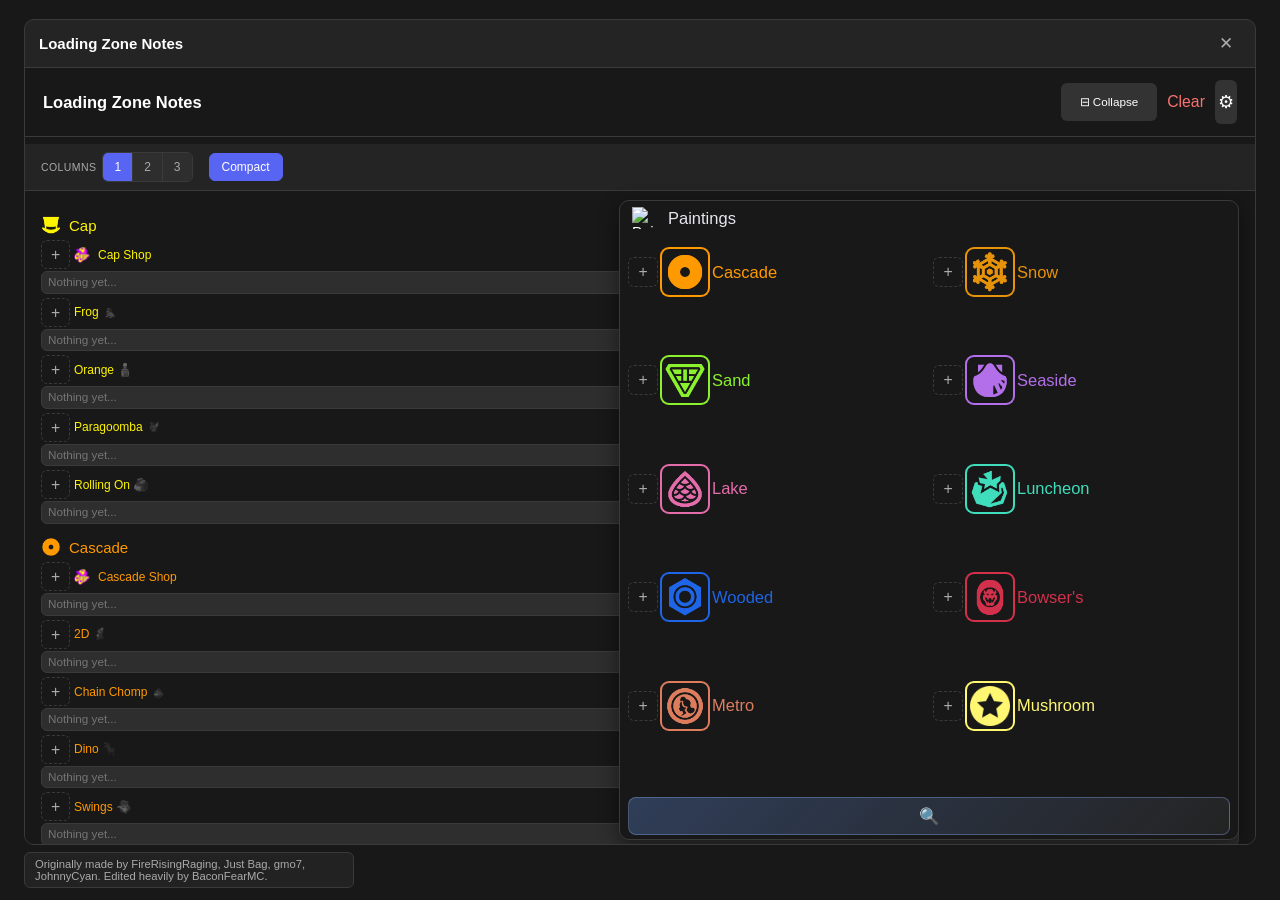
==== commit 3f94171a: "Update print statement from 'Hello' to 'Goodbye'" ====
--- a/index.html
+++ b/index.html
@@ -1,9720 +1,939 @@
 <!DOCTYPE html>
 <html lang="en">
+
 <head>
-<meta charset="UTF-8">
-<title>Power Moon Logic Charts</title>
-<link rel="preconnect" href="https://fonts.googleapis.com">
-<link rel="preconnect" href="https://fonts.gstatic.com" crossorigin>
-<link href="https://fonts.googleapis.com/css2?family=Fredoka+One&display=swap" rel="stylesheet">
-<link rel="stylesheet" href="font-setting.css">
-<link rel="icon" href="icon/AbilityVault.png">
-<style>
-  :root{
-    /* Dark mode is now the only mode — palette lifted from the SMO
-       Randomizer menu's dark variant: near-black page, dark panels,
-       gold + red accents. */
-    --bg: #1b1c1f;
-    --bg-panel: #232427;
-    --bg-chip: #2b2c30;
-    --border: #35363a;
-    --gold: #e6c200;
-    --gold-light: #4a4325;
-    --red: #ff4d5e;
-    --text: #dcdcdc;
-    --text-dim: #9a9a9a;
-    --or-line: #e6c200;
-    --moonrock: #b494f0;
-    --moonrock-bg: #2f2740;
-    --moonrock-border: #45355e;
-    --worldpeace: #4fd6b0;
-    --worldpeace-bg: #1e332c;
-    --worldpeace-border: #2b4a40;
-    --subarea: #e0a94a;
-    --subarea-bg: #3a2e17;
-    --subarea-border: #55431f;
-    --danger: #ff4d5e;
-    /* Flat, hard-edged offsets instead of soft blurred glows — reads as a
-       stamped/embossed game panel rather than a CSS card. */
-    --ink: rgba(0,0,0,0.5);
-    --shadow: 2px 3px 0 rgba(0,0,0,0.4);
-    --shadow-hover: 3px 4px 0 rgba(0,0,0,0.5);
-    --panel-line: rgba(255,255,255,0.06);
-    /* Chamfer sizes for the cut-corner "game panel" silhouette used across
-       buttons, cards and modals instead of uniform border-radius. */
-    --cut-sm: 6px;
-    --cut-md: 11px;
-    --cut-lg: 18px;
-    /* Difficulty tiers — one alternate path (OR-branch) through a moon's
-       requirement_expr can be casual, advanced, expert, or (rarely) a
-       glitched/OOB trick. Each tier gets its own color so a card never
-       makes an "advanced" route look interchangeable with a "casual" one.
-       This is the palette the whole redesign is built around — unchanged. */
-    --tier-casual: #4fd68a;
-    --tier-casual-bg: #1e3327;
-    --tier-casual-border: #2b4a37;
-    --tier-advanced: #e0a94a;
-    --tier-advanced-bg: #3a2e17;
-    --tier-advanced-border: #55431f;
-    --tier-expert: #ff6b6b;
-    --tier-expert-bg: #3a1f1f;
-    --tier-expert-border: #552b2b;
-    --tier-glitched: #b494f0;
-    --tier-glitched-bg: #2f2740;
-    --tier-glitched-border: #45355e;
-  }
-  *{box-sizing:border-box;}
-  html{ transition: background 0.15s ease; }
-  body{
-    margin:0;
-    position:relative;
-    background: var(--bg);
-    /* A faint fixed dot-grid reads as "menu backdrop", not empty page —
-       Odyssey's map/course-select screens sit on a subtly textured field
-       rather than flat black. Extremely low contrast, never competes with
-       content. */
-    background-image: radial-gradient(rgba(255,255,255,0.035) 1px, transparent 1px);
-    background-size: 26px 26px;
-    color:var(--text);
-    font-family:"Fredoka One", 'Segoe UI', system-ui, sans-serif;
-    padding:32px 20px 80px;
-    display:flex;
-    flex-direction:column;
-    align-items:center;
-    text-align:center;
-  }
-  .icon-svg{ width:1em; height:1em; display:inline-block; vertical-align:-0.15em; object-fit:contain; }
-
-  /* ---- Corner buttons ---------------------------------------------------
-     Styled like an in-game HUD control: a chamfered slab with a thick
-     bottom-weighted border and a hard offset shadow that reads as a
-     pressable button rather than a rounded website pill. */
-  .corner-btn{
-    position:absolute;
-    top:24px;
-    display:flex; align-items:center; gap:8px;
-    background:var(--bg-panel);
-    border:2px solid var(--border);
-    border-bottom-width:3px;
-    clip-path: polygon(var(--cut-sm) 0, 100% 0, 100% calc(100% - var(--cut-sm)), calc(100% - var(--cut-sm)) 100%, 0 100%, 0 var(--cut-sm));
-    padding:7px 15px;
-    margin:0 0 20px;
-    cursor:pointer;
-    font-family:"Fredoka One", 'Segoe UI', system-ui, sans-serif;
-    font-size:12.5px;
-    font-weight:700;
-    letter-spacing:0.3px;
-    text-transform:uppercase;
-    color:var(--text);
-    filter: drop-shadow(2px 3px 0 var(--ink));
-    transition:background 0.12s ease, transform 0.08s ease, filter 0.12s ease;
-    z-index:20;
-  }
-  .corner-btn:hover{ filter: drop-shadow(2px 4px 0 var(--ink)); transform:translateY(-1px); }
-  .corner-btn:active{ transform:translateY(1px); filter: drop-shadow(1px 1px 0 var(--ink)); }
-  .corner-btn .icon-svg{ width:18px; height:18px; }
-  #searchToggle{ left:24px; }
-  #unmarkedToggle{ right:24px; }
-  /* Debug options: a "!" button above Submit Video that opens a small menu
-     holding UNMARKED (Bug Fixing), Glitched and (Darker Side only) Approve Videos. */
-  #debugToggle{ position:fixed; left:24px; bottom:68px; right:auto; top:auto; margin:0; padding:7px 10px; }
-  #debugToggle.active, #debugToggle[aria-expanded="true"]{ background:var(--red); border-color:#a52530; color:#fff; }
-  #debugToggle .dbg-tip{
-    position:absolute; left:calc(100% + 10px); top:50%; transform:translateY(-50%);
-    background:#525252; color:#fff; border:1px solid var(--border); padding:4px 8px;
-    font-size:11px; line-height:1.3; white-space:nowrap; text-transform:none; letter-spacing:0;
-    opacity:0; visibility:hidden; transition:opacity .1s ease; pointer-events:none; box-shadow:1px 2px 0 rgba(0,0,0,.4);
-  }
-  #debugToggle:hover .dbg-tip, #debugToggle:focus-visible .dbg-tip{ opacity:1; visibility:visible; }
-  #debugToggle[aria-expanded="true"] .dbg-tip{ opacity:0; visibility:hidden; }
-  #debugPanel{
-    position:fixed; left:24px; bottom:112px; z-index:21;
-    display:none; flex-direction:column; align-items:stretch; gap:10px;
-  }
-  #debugPanel.open{ display:flex; }
-  #debugPanel .corner-btn{ position:static; margin:0; }
-
-  #unmarkedToggle.active{
-    background:var(--red);
-    border-color:#a52530;
-    color:#fff;
-  }
-  #videoToggle.active{ background:var(--red); border-color:#a52530; color:#fff; }
-  #glitchToggle{ right:24px; top:66px; }
-  #glitchToggle.active{
-    background:var(--tier-glitched);
-    border-color:var(--tier-glitched-border);
-    color:#1e1035;
-  }
-  #viewModeToggle{ right:24px; top:24px; }
-  #filterMoonsToggle{ right:24px; top:66px; }
-  #filterMoonsToggle.active{ background:var(--gold); border-color:#8a7500; color:#1b1c1f; }
-  #filterMoonsPanel{
-    position:fixed; right:24px; top:108px; z-index:22; display:none; flex-direction:column; gap:6px;
-    background:var(--bg-panel); border:2px solid var(--border); padding:10px 12px; min-width:190px;
-    box-shadow:3px 4px 0 var(--ink);
-  }
-  #filterMoonsPanel.open{ display:flex; }
-  #filterMoonsPanel label{ display:flex; align-items:center; gap:8px; cursor:pointer; font-size:13px; font-weight:700; color:var(--text); }
-  #filterMoonsPanel input{ width:16px; height:16px; accent-color:var(--gold); cursor:pointer; }
-  #viewModeToggle.active{
-    background:var(--gold);
-    border-color:#8a7500;
-    color:#1b1c1f;
-  }
-
-
-  /* ---- Checkpoint Requirements (bottom of each kingdom) ---------------- */
-  .cp-reqs{ width:100%; max-width:1400px; margin:34px 0 40px; text-align:left; }
-  .cp-reqs-head{ display:flex; align-items:center; gap:10px; margin:0 0 4px; }
-  .cp-reqs-head img{ width:26px; height:26px; object-fit:contain; }
-  .cp-reqs-title{ margin:0; font-family:"Fredoka One",'Segoe UI',system-ui,sans-serif; font-size:20px; color:var(--gold); text-transform:uppercase; letter-spacing:.5px; }
-  .cp-reqs-sub{ margin:0 0 14px; font-size:12.5px; color:var(--text-dim); }
-  .cp-reqs-grid{ display:grid; grid-template-columns:repeat(auto-fill, minmax(380px, 1fr)); gap:16px; align-items:start; }
-  .cp-req{ background:var(--bg-panel); border:2px solid var(--border); border-left:4px solid var(--gold); padding:12px 14px 14px; min-width:0; display:flex; flex-direction:column; gap:8px; }
-  .cp-req-name{ padding-bottom:8px; border-bottom:1px solid rgba(128,128,128,.35); margin:0; font-family:"Fredoka One",'Segoe UI',system-ui,sans-serif; font-size:15px; color:var(--text); display:flex; align-items:center; gap:8px; }
-  .cp-req-name img{ width:20px; height:20px; object-fit:contain; flex:0 0 auto; }
-  .cp-req-source{ display:flex; flex-direction:column; gap:5px; }
-  .cp-req-source + .cp-req-source{ padding-top:8px; border-top:1px dashed rgba(128,128,128,.35); }
-  .cp-req-source{ background:rgba(128,128,128,.07); padding:8px 10px; }
-  .cp-req-source + .cp-req-source{ border-top:none; padding-top:8px; }
-  .cp-req-source-label{ font-size:11px; font-weight:800; color:var(--gold); text-transform:uppercase; letter-spacing:.5px; }
-  /* Painting Access Requirements: Come (left) + Go (right), sits above Checkpoint Requirements. */
-  #paintingReqs{ margin-bottom:0; }
-  #paintingReqs .cp-reqs-grid{ grid-template-columns:1fr 1fr; }
-  #paintingReqs .cp-req{ border-left-color:#8a4f78; }
-  .cp-req-empty{ font-size:12.5px; color:var(--text-dim); font-style:italic; }
-
-  /* ---- Checkpoint / Painting card refresh --------------------------------
-     Same data and click behaviour; just a tidier card: tinted title band, cut corners,
-     pill source labels, hover lift, and a compact one-line card for "Free" Checkpoints. */
-  .cp-reqs-title{ position:relative; padding-bottom:3px; }
-  .cp-reqs-title::after{ content:""; position:absolute; left:0; bottom:-2px; width:100%; height:2px; background:linear-gradient(90deg, var(--gold), transparent); }
-  .cp-reqs-count{ font-size:11px; color:var(--text-dim); background:var(--bg-chip); border:1px solid var(--border); padding:1px 8px; letter-spacing:.3px; align-self:center; }
-  .cp-reqs-sub{ margin-top:8px; }
-  .cp-req{
-    gap:10px; padding:12px 14px 14px;
-    clip-path: polygon(0 0, calc(100% - var(--cut-md)) 0, 100% var(--cut-md), 100% 100%, 0 100%);
-    transition: border-color .12s ease, background .12s ease;
-  }
-  .cp-req:hover{ border-color:#4a4b50; background:#26272b; }
-  .cp-req-name{
-    margin:-12px -14px 0; padding:10px 14px; border-bottom:1px solid var(--border);
-    background:rgba(255,255,255,.035); font-size:15px; letter-spacing:.2px;
-  }
-  .cp-req-name img{ width:22px; height:22px; padding:2px; background:rgba(0,0,0,.28); border:1px solid var(--border); border-radius:50%; }
-  .cp-req-source{ background:rgba(255,255,255,.03); border-left:2px solid var(--panel-line); padding:8px 10px; gap:6px; }
-  .cp-req-source-label{
-    align-self:flex-start; font-size:10.5px; padding:1px 8px; letter-spacing:.6px;
-    color:var(--gold); background:var(--gold-light); border:1px solid rgba(230,194,0,.25);
-  }
-  /* Free Checkpoints: still one card each, just collapsed to a single compact line. */
-  .cp-reqs-grid-compact{ grid-template-columns:repeat(auto-fill, minmax(230px, 1fr)); gap:10px; margin-top:14px; }
-  .cp-req.cp-req-compact{ flex-direction:row; align-items:center; justify-content:space-between; gap:10px; padding:7px 12px; border-left-color:var(--tier-casual); }
-  .cp-req-compact .cp-req-name{ margin:0; padding:0; border:0; background:none; font-size:13.5px; min-width:0; }
-  .cp-req-compact .cp-req-name span{ overflow-wrap:anywhere; }
-  .cp-req-compact .cp-req-name img{ width:18px; height:18px; }
-  .cp-req-compact .cp-req-source{ background:none; border:0; padding:0; flex:0 0 auto; }
-  .cp-req-compact .options-row{ margin:0; }
-  /* Paintings: Come = teal accent, Go = gold accent. */
-  #paintingReqs .cp-req.cp-req-come{ border-left-color:var(--worldpeace); }
-  #paintingReqs .cp-req.cp-req-come .cp-req-name{ background:var(--worldpeace-bg); }
-  #paintingReqs .cp-req.cp-req-go{ border-left-color:var(--gold); }
-  #paintingReqs .cp-req.cp-req-go .cp-req-name{ background:rgba(230,194,0,.10); }
-  .cp-req-empty{ padding:6px 2px; }
-  @media (max-width:720px){ #paintingReqs .cp-reqs-grid{ grid-template-columns:1fr; } }
-  /* Custom Node Requirements: separate section, only visible while in Submit Video mode. */
-  #customNodeReqs{ display:none; }
-  body.submit-mode #customNodeReqs:not(.empty){ display:block; }
-  #customNodeReqs .cp-req{ border-left-color:var(--moonrock); }
-  body.submit-mode .cp-req .option-chip,
-  body.submit-mode .cp-req .free-tag{ outline:2px dashed var(--gold); outline-offset:2px; cursor:copy; }
-  body.submit-mode .cp-req .has-video,
-  body.submit-mode .cp-req .has-video *{ outline:none !important; cursor:not-allowed !important; }
-
-  /* ---- Video Submitter mode ---------------------------------------- */
-  #submitToggle{ position:fixed; left:24px; bottom:24px; right:auto; top:auto; margin:0; }
-  #submitToggle.active{ background:var(--worldpeace); border-color:#2b8a70; color:#10231d; }
-  .vs-overlay{ position:fixed; inset:0; background:rgba(0,0,0,0.72); display:none; align-items:center; justify-content:center; z-index:1100; padding:24px; }
-  .vs-overlay.open{ display:flex; }
-  .vs-modal{ position:relative; width:100%; max-width:860px; max-height:88vh; overflow-y:auto; background:var(--bg-panel); border:2px solid var(--gold); padding:20px 24px 24px; color:var(--text); box-shadow:var(--shadow-hover); clip-path:polygon(var(--cut-md) 0,100% 0,100% calc(100% - var(--cut-md)),calc(100% - var(--cut-md)) 100%,0 100%,0 var(--cut-md)); }
-  .vs-close{ position:absolute; top:8px; right:14px; background:none; border:none; cursor:pointer; color:var(--text-dim); font-size:28px; line-height:1; }
-  .vs-close:hover{ color:var(--red); }
-  .vs-title{ margin:0 0 12px; font-size:18px; color:var(--gold); text-transform:uppercase; letter-spacing:.5px; }
-  .vs-tabs{ display:flex; gap:6px; margin-bottom:14px; }
-  .vs-tab{ flex:1; background:var(--bg-chip); border:1px solid var(--border); color:var(--text-dim); padding:8px; cursor:pointer; font:inherit; font-weight:700; text-transform:uppercase; font-size:12px; letter-spacing:.5px; }
-  .vs-tab.active{ background:var(--gold-light); border-color:var(--gold); color:var(--gold); }
-  .vs-pane{ display:none; } .vs-pane.active{ display:block; }
-  .vs-rules{ background:var(--bg-chip); border:1px solid var(--border); border-left:3px solid var(--gold); padding:10px 14px; margin-bottom:14px; font-size:13px; }
-  .vs-rules h3{ margin:0 0 6px; font-size:12px; color:var(--gold); text-transform:uppercase; letter-spacing:.5px; }
-  .vs-rules ol{ margin:0; padding-left:20px; } .vs-rules li{ margin:3px 0; }
-  .vs-row{ display:grid; grid-template-columns:1fr 1fr; gap:10px; margin-bottom:10px; }
-  .vs-row.one{ grid-template-columns:1fr; }
-  .vs-field label{ display:block; font-size:11px; text-transform:uppercase; letter-spacing:.5px; color:var(--text-dim); margin-bottom:3px; }
-  .vs-field select,.vs-field input[type=text],.vs-field textarea{ width:100%; box-sizing:border-box; background:var(--bg); color:var(--text); border:1px solid var(--border); padding:7px 8px; font:inherit; font-size:13px; }
-  .vs-field input[type=file]{ color:var(--text-dim); font-size:12px; width:100%; }
-  .vs-autoname{ background:var(--bg); border:1px dashed var(--gold); padding:8px 10px; font-family:ui-monospace,Consolas,monospace; font-size:13px; color:var(--gold); word-break:break-all; margin-bottom:10px; }
-  .vs-autoname small{ display:block; color:var(--text-dim); font-family:inherit; font-size:10px; text-transform:uppercase; letter-spacing:.5px; margin-bottom:2px; }
-  .vs-checks{ list-style:none; margin:0 0 10px; padding:0; font-size:12px; }
-  .vs-checks li{ padding:2px 0; } .vs-checks .ok{ color:var(--worldpeace); } .vs-checks .bad{ color:var(--red); } .vs-checks .wait{ color:var(--text-dim); }
-  .vs-agree{ display:flex; gap:8px; align-items:flex-start; font-size:12px; margin-bottom:12px; }
-  .vs-btn{ background:var(--gold); color:#1b1c1f; border:none; padding:9px 18px; font:inherit; font-weight:800; text-transform:uppercase; letter-spacing:.5px; font-size:12px; cursor:pointer; }
-  .vs-btn:disabled{ background:var(--bg-chip); color:var(--text-dim); cursor:not-allowed; }
-  .vs-btn.green{ background:var(--worldpeace); } .vs-btn.red{ background:var(--red); color:#fff; } .vs-btn.ghost{ background:var(--bg-chip); color:var(--text); border:1px solid var(--border); }
-  .vs-msg{ margin-top:10px; font-size:12px; color:var(--worldpeace); } .vs-msg.err{ color:var(--red); }
-  .vs-queue-item{ display:grid; grid-template-columns:200px 1fr; gap:14px; background:var(--bg-chip); border:1px solid var(--border); padding:10px; margin-bottom:10px; }
-  .vs-queue-item video,.vs-queue-item img{ width:200px; max-height:130px; background:#000; object-fit:contain; }
-  .vs-queue-info{ font-size:12px; } .vs-queue-info b{ color:var(--gold); }
-  .vs-queue-actions{ display:flex; gap:8px; margin-top:8px; }
-  .vs-picker{ background:var(--bg-chip); border:1px solid var(--border); padding:10px 12px; margin-bottom:12px; }
-  .vs-picker h3{ margin:0 0 6px; font-size:12px; color:var(--gold); text-transform:uppercase; letter-spacing:.5px; }
-  .vs-tierbar{ display:flex; flex-wrap:wrap; gap:6px; margin-bottom:8px; }
-  .vs-tierbtn{ background:var(--bg); border:1px solid var(--border); color:var(--text-dim); padding:5px 12px; cursor:pointer; font:inherit; font-size:12px; font-weight:700; text-transform:uppercase; }
-  .vs-tierbtn.active{ background:var(--gold-light); border-color:var(--gold); color:var(--gold); }
-  .vs-abgrid{ display:flex; flex-wrap:wrap; gap:4px; max-height:120px; overflow-y:auto; margin-bottom:8px; padding:4px; background:var(--bg); border:1px solid var(--border); }
-  .vs-ab{ background:none; border:2px solid transparent; padding:1px; cursor:pointer; opacity:.55; }
-  .vs-ab:hover{ opacity:1; } .vs-ab.on{ opacity:1; border-color:var(--gold); background:var(--gold-light); }
-  .vs-ab .icon-wrap,.vs-ab .icon,.vs-ab .icon-fallback{ width:34px; height:34px; font-size:12px; pointer-events:none; }
-  .vs-results{ max-height:150px; overflow-y:auto; font-size:12px; }
-  .vs-result{ display:block; width:100%; text-align:left; background:var(--bg); border:1px solid var(--border); color:var(--text); padding:5px 8px; margin-bottom:3px; cursor:pointer; font:inherit; font-size:12px; }
-  .vs-result:hover,.vs-result.picked{ border-color:var(--gold); } .vs-result.picked{ background:var(--gold-light); }
-  .vs-result small{ color:var(--text-dim); }
-  .vs-ownerbar{ display:flex; justify-content:space-between; align-items:center; margin-bottom:10px; font-size:11px; color:var(--text-dim); }
-  .vs-ownerbtn{ background:none; border:1px solid var(--border); color:var(--text-dim); padding:3px 8px; font:inherit; font-size:11px; cursor:pointer; }
-  .vs-rules{ max-height:none; }
-  .vs-rules h4{ margin:12px 0 4px; font-size:12px; color:var(--gold); text-transform:uppercase; letter-spacing:.5px; }
-  .vs-rules p{ margin:4px 0; } .vs-legend{ color:var(--text-dim); }
-  .vs-rules ul{ margin:0; padding-left:20px; } .vs-rules ul ul{ margin-top:2px; }
-  .vs-sub{ color:var(--text-dim); }
-  .vs-rules{ max-height:34vh; overflow-y:auto; }
-  .vs-ownerbar{ display:flex; justify-content:space-between; align-items:center; margin-bottom:10px; font-size:11px; color:var(--text-dim); }
-  .vs-ownerbtn{ background:none; border:1px solid var(--border); color:var(--text-dim); padding:3px 8px; font:inherit; font-size:11px; cursor:pointer; }
-  .vs-tabs{ display:none; } .vs-owner .vs-tabs{ display:flex; }
-  .vs-notice{ background:var(--gold-light); border:1px solid var(--gold); padding:9px 12px; margin-bottom:12px; font-size:13px; color:var(--text); }
-  .vs-notice b{ color:var(--gold); }
-  .vs-cp{ font-size:12px; color:var(--text-dim); margin:-4px 0 10px; } .vs-cp b{ color:var(--gold); }
-  .vs-sel{ background:var(--bg-chip); border:1px solid var(--border); border-left:3px solid var(--gold); padding:10px 14px; margin-bottom:12px; font-size:13px; display:flex; flex-direction:column; gap:6px; align-items:flex-start; }
-  .vs-sel .vs-sel-moon{ font-family:"Fredoka One",sans-serif; font-size:16px; color:var(--gold); }
-  .vs-sel .vs-sel-sub{ font-size:11px; color:var(--text-dim); text-transform:uppercase; letter-spacing:.5px; }
-  .vs-step{ font-size:13px; margin:8px 0 6px; display:flex; gap:8px; align-items:baseline; flex-wrap:wrap; } .vs-step b{ background:var(--gold); color:#1b1c1f; width:18px; height:18px; display:inline-flex; align-items:center; justify-content:center; font-size:11px; flex:0 0 auto; }
-  #seeExample{ display:none; position:fixed; right:24px; bottom:24px; top:auto; left:auto; margin:0; text-decoration:none; }
-  body.submit-mode #seeExample{ display:flex; }
-  body.submit-mode .has-video{ opacity:.35; outline:none !important; }
-  body.submit-mode .has-video,
-  body.submit-mode .has-video *,
-  body.submit-mode .moon-card:not([data-submittable="1"]) .option-chip,
-  body.submit-mode .moon-card:not([data-submittable="1"]) .option-chip *,
-  body.submit-mode .moon-card:not([data-submittable="1"]) .free-tag,
-  body.submit-mode .moon-card:not([data-submittable="1"]) .checkpoint-info,
-  body.submit-mode .moon-panel:not([data-submittable="1"]) .option-chip,
-  body.submit-mode .moon-panel:not([data-submittable="1"]) .option-chip *,
-  body.submit-mode .moon-panel:not([data-submittable="1"]) .free-tag{ cursor:not-allowed !important; }
-  .rq-modal{ max-width:900px; }
-  .rq-top{ display:flex; flex-wrap:wrap; gap:8px; margin-bottom:10px; }
-  .rq-top span{ background:var(--gold-light); border:1px solid var(--gold); color:var(--gold); padding:4px 10px; font-size:12px; text-transform:uppercase; letter-spacing:.4px; }
-  .rq-legend{ font-size:12px; color:var(--text-dim); margin-bottom:12px; }
-  .rq-grid{ display:grid; grid-template-columns:1fr 1fr; gap:10px; margin:10px 0; }
-  .rq-sec{ background:var(--bg-chip); border:1px solid var(--border); border-left:3px solid var(--gold); padding:8px 12px 10px; text-align:left; }
-  .rq-sec h4{ margin:0 0 6px; font-size:12px; color:var(--gold); text-transform:uppercase; letter-spacing:.5px; }
-  .rq-sec p,.rq-sec ul{ margin:0; font-size:13px; } .rq-sec ul{ padding-left:18px; } .rq-sec li{ margin:3px 0; }
-  .rq-wide{ margin:10px 0; }
-  .rq-row{ display:grid; grid-template-columns:auto 1fr auto; gap:2px 8px; align-items:center; padding:4px 0; border-bottom:1px solid var(--border); font-size:13px; text-align:left; }
-  .rq-row:last-child{ border-bottom:none; }
-  .rq-name{ color:var(--text); } .rq-val{ color:var(--gold); font-weight:700; text-align:right; }
-  .rq-note{ grid-column:2 / 4; font-size:11px; color:var(--text-dim); }
-  .rq-badge{ font-size:8.5px; font-weight:800; letter-spacing:.4px; padding:2px 5px; border:1px solid; }
-  .rq-badge.req{ color:var(--red); border-color:var(--red); } .rq-badge.rec{ color:var(--worldpeace); border-color:var(--worldpeace); }
-  @media (max-width:700px){ .rq-grid{ grid-template-columns:1fr; } }
-  .vs-link{ background:none; border:none; padding:0; color:var(--gold); text-decoration:underline; cursor:pointer; font:inherit; }
-  .submit-bar{ display:none; position:fixed; left:50%; bottom:16px; margin-left:60px; transform:translateX(-50%); z-index:90; max-width:92vw; background:var(--bg-panel); border:2px solid var(--gold); padding:9px 14px; font-size:12.5px; gap:12px; align-items:center; filter:drop-shadow(2px 3px 0 var(--ink)); }
-  body.submit-mode .submit-bar{ display:flex; }
-  body.submit-mode .moon-card[data-submittable="1"] .option-chip,
-  body.submit-mode .moon-card[data-submittable="1"] .free-tag,
-  body.submit-mode .moon-panel[data-submittable="1"] .option-chip,
-  body.submit-mode .moon-panel[data-submittable="1"] .free-tag{ outline:2px dashed var(--gold); outline-offset:2px; cursor:copy; }
-  body.submit-mode .moon-card:not([data-submittable="1"]),
-  body.submit-mode .moon-panel:not([data-submittable="1"]){ opacity:.35; }
-  #seedReqToggle{ right:24px; }
-  .owner-panel{ width:100%; max-width:1400px; background:var(--bg-panel); border:2px solid var(--gold); padding:10px 14px; margin:0 0 18px; text-align:left; font-size:12.5px; }
-  .owner-panel .op-head{ display:flex; justify-content:space-between; align-items:center; gap:10px; margin-bottom:8px; color:var(--gold); font-family:"Fredoka One",sans-serif; text-transform:uppercase; letter-spacing:.5px; }
-  .op-row{ display:flex; align-items:center; gap:10px; background:var(--bg-chip); border:1px solid var(--border); padding:5px 8px; margin-bottom:4px; }
-  .op-row > video,.op-row > img{ width:84px; height:52px; object-fit:contain; background:#000; flex:0 0 auto; }
-  .op-row .op-info{ flex:1; min-width:0; overflow:hidden; text-overflow:ellipsis; white-space:nowrap; }
-  .op-row .op-info small{ color:var(--text-dim); }
-  .op-all{ margin-top:8px; } .op-all summary{ cursor:pointer; color:var(--text-dim); }
-  .op-list{ max-height:320px; overflow-y:auto; margin-top:6px; font-size:12px; }
-  .op-list div{ padding:2px 4px; border-bottom:1px solid var(--border); display:flex; gap:8px; }
-  .op-list .k{ color:var(--gold); flex:0 0 120px; } .op-list .has{ color:var(--worldpeace); } .op-list .none{ color:var(--text-dim); }
-  .op-list .dim{ opacity:.45; }
-  .op-who{ color:var(--text-dim); font-size:11px; text-transform:none; letter-spacing:0; margin-left:6px; }
-  .op-login{ display:grid; grid-template-columns:1fr 1fr auto; gap:8px; align-items:end; margin-bottom:8px; }
-  .op-login .vs-field input{ width:100%; box-sizing:border-box; background:var(--bg); color:var(--text); border:1px solid var(--border); padding:7px 8px; font:inherit; font-size:13px; }
-  .op-subhead{ display:flex; justify-content:space-between; align-items:center; margin:4px 0 8px; color:var(--text); }
-
-  /* ---- Submission viewer cards (Approve panel): drawn like the real Moon cards ---- */
-  .sub-row{ align-items:flex-start; gap:14px; padding:12px; margin-bottom:12px; }
-  .sub-media-box{ flex:0 0 300px; width:300px; }
-  .sub-media{ width:100%; aspect-ratio:16/9; background:#000; border:2px solid var(--gold); border-left-width:4px; display:flex; align-items:center; justify-content:center; overflow:hidden; }
-  .sub-media video, .sub-media img{ width:100%; height:100%; object-fit:contain; background:#000; display:block; }
-  .sub-nopreview{ width:100%; padding:30px 8px; text-align:center; color:var(--text-dim); font-size:12px; background:var(--bg); border:2px dashed var(--border); }
-  .sub-info{ flex:1; min-width:0; overflow:visible !important; white-space:normal !important; display:flex; flex-direction:column; gap:8px; }
-  .sub-cardbox .moon-card{ max-width:460px; }
-  .sub-moon-card, .sub-moon-card:hover{ transform:none; }
-  .sub-moon-card:not(:has(.checkpoint-info)){ padding-bottom:14px; }
-  .sub-media .sub-nopreview{ border:none; background:transparent; }
-  .sub-moon-card .tier-lane.has-target ~ .tier-lane{ }
-  .sub-moon-card.has-target .tier-lane:not(.has-target){ opacity:.4; }
-  .sub-moon-card.has-target .option-chip:not(.sub-target), .sub-moon-card.has-target .free-tag:not(.sub-target){ opacity:.5; }
-  .sub-moon-card .sub-target{ outline:3px solid var(--gold); outline-offset:3px; box-shadow:0 0 0 6px rgba(230,194,0,.18); position:relative; z-index:1; }
-  .sub-moon-card .has-video-badge{ display:none; }
-  .sub-moon-card .icon, .sub-moon-card .icon-fallback{ width:48.6px; height:48.6px; max-width:none; background:none; }
-  .sub-moon-card .icon-wrap{ width:48.6px; height:48.6px; }
-  .sub-notes{ display:flex; flex-direction:column; gap:4px; }
-  .sub-banner{ display:flex; align-items:center; gap:8px; font-size:12px; color:var(--text-dim); }
-  .sub-meta{ display:flex; flex-wrap:wrap; gap:4px 12px; align-items:center; font-size:11px; color:var(--text-dim); border-top:1px dashed var(--border); padding-top:6px; }
-  .sub-status{ font-weight:700; letter-spacing:.4px; color:var(--gold); }
-  .sub-status.approved{ color:var(--worldpeace); } .sub-status.rejected{ color:var(--red); }
-  .sub-fname{ font-family:monospace; word-break:break-all; }
-  .sub-row > .vs-btn{ flex:0 0 auto; align-self:center; }
-  @media (max-width:760px){ .sub-row{ flex-wrap:wrap; } .sub-media-box{ flex:1 1 100%; width:100%; } }
-  #opMsg{ position:sticky; top:0; z-index:6; background:var(--bg-panel); padding:6px 8px; margin:0 0 8px; border-left:4px solid var(--worldpeace); white-space:pre-wrap; word-break:break-word; }
-  #opMsg.err{ border-left-color:var(--red); }
-  #opMsg:empty{ display:none; }
-  .op-batch{ display:flex; flex-wrap:wrap; gap:8px 10px; align-items:center; background:var(--bg-chip); border:1px solid var(--border); border-left:4px solid var(--worldpeace); padding:8px 10px; margin:0 0 10px; font-size:12px; color:var(--text); position:sticky; top:0; z-index:5; }
-  .op-batch .vs-btn{ padding:6px 12px; }
-  .op-batch .ob-info{ color:var(--text-dim); flex:1 1 220px; min-width:0; word-break:break-word; }
-  .op-batch .ob-prog{ flex:1 1 100%; height:6px; background:var(--bg); border:1px solid var(--border); display:none; }
-  .op-batch .ob-prog > i{ display:block; height:100%; width:0; background:var(--worldpeace); transition:width .15s; }
-  .sub-pick{ flex:0 0 auto; align-self:center; width:22px; height:22px; accent-color:var(--worldpeace); cursor:pointer; margin:0; }
-  .sub-pick:disabled{ cursor:not-allowed; opacity:.35; }
-  .op-row.picked{ border-color:var(--worldpeace); }
-  .op-row.batch-fail{ border-color:var(--red); }
-  .op-row.batch-fail .sub-meta::after{ content:attr(data-err); color:var(--red); flex:1 1 100%; }
-  .op-row.big{ align-items:flex-start; gap:12px; padding:10px; margin-bottom:10px; }
-  .op-row.big .vs-sel{ white-space:normal; }
-  .op-row.big > .vs-btn{ flex:0 0 auto; align-self:center; }
-  .op-row.big > video,.op-row.big > img{ width:220px; height:130px; }
-  .op-row.big .op-info{ white-space:normal; line-height:1.5; }
-  @media (max-width:640px){ .op-login{ grid-template-columns:1fr; } .op-row.big{ flex-wrap:wrap; } }
-  @media (max-width:640px){ .vs-row{ grid-template-columns:1fr; } .vs-queue-item{ grid-template-columns:1fr; } }
-
-  /* ---- Title plate --------------------------------------------------
-     A stage-title banner rather than a plain <h1>: chamfered slab with a
-     double-line gold border and a short accent tick underneath, echoing
-     the course-clear/level-name plates from Odyssey's HUD. */
-  h1{
-    font-family: "Fredoka One", 'Segoe UI', system-ui, sans-serif;
-    font-weight:700;
-    font-size:22px;
-    letter-spacing:0.5px;
-    text-transform:uppercase;
-    margin:0 0 4px;
-    padding:12px 30px;
-    color:var(--gold);
-    background:var(--bg-panel);
-    border:2px solid var(--gold);
-    box-shadow: inset 0 0 0 3px var(--bg-panel), inset 0 0 0 4px rgba(230,194,0,0.35);
-    clip-path: polygon(var(--cut-lg) 0, 100% 0, 100% calc(100% - var(--cut-lg)), calc(100% - var(--cut-lg)) 100%, 0 100%, 0 var(--cut-lg));
-    filter: drop-shadow(3px 4px 0 var(--ink));
-    display:flex;
-    align-items:center;
-    justify-content:center;
-    gap:10px;
-  }
-  h1 .icon-svg{ width:26px; height:26px; color:var(--gold); }
-  .subtitle{color:var(--text-dim); font-size:14px; margin:14px 0 20px;}
-
-  .load-status{ font-size:12.5px; color:var(--text-dim); margin-bottom:20px; }
-  .load-status.error{ color:var(--danger); }
-
-  /* ---- Kingdom pager -----------------------------------------------------
-     A chamfered console strip with chevron "d-pad" arrows instead of
-     circular material buttons, and diamond page markers instead of dots. */
-  .kingdom-pager{
-    display:flex; align-items:center; gap:16px;
-    width:100%;
-    max-width:1400px;
-    margin:0 0 24px;
-    background:var(--bg-panel);
-    border:2px solid var(--border);
-    clip-path: polygon(var(--cut-md) 0, 100% 0, 100% calc(100% - var(--cut-md)), calc(100% - var(--cut-md)) 100%, 0 100%, 0 var(--cut-md));
-    padding:14px 20px;
-    filter: drop-shadow(2px 3px 0 var(--ink));
-  }
-  .pager-arrow{
-    flex:0 0 auto;
-    width:42px; height:42px;
-    background:var(--red);
-    border:2px solid #a52530;
-    color:#fff;
-    line-height:1;
-    cursor:pointer;
-    /* Chevron/pennant silhouette — a pointed directional control instead
-       of a plain circle. #pagerNext mirrors it via transform below. */
-    clip-path: polygon(30% 0, 100% 50%, 30% 100%, 30% 70%, 0 70%, 0 30%, 30% 30%);
-    display:flex; align-items:center; justify-content:center;
-    transition:transform 0.12s ease, background 0.12s ease;
-  }
-  .pager-arrow .icon-svg{ display:none; } /* shape now carries the direction; glyph is redundant */
-  #pagerPrev{ transform:scaleX(-1); }
-  #pagerPrev:hover{ transform:scaleX(-1) translateX(-3px); }
-  #pagerPrev:active{ transform:scaleX(-1) translateX(-1px) scale(0.94); }
-  #pagerNext:hover{ background:var(--gold); border-color:#8a7500; color:#1b1c1f; transform:translateX(3px); }
-  #pagerNext:active{ transform:translateX(1px) scale(0.94); }
-  .pager-center{
-    flex:1 1 auto;
-    display:flex; flex-direction:column; align-items:center;
-    gap:10px;
-    min-width:0;
-  }
-  .pager-name{
-    font-family: "Fredoka One", 'Segoe UI', system-ui, sans-serif;
-    font-size:19px; font-weight:700;
-    letter-spacing:0.3px;
-    text-transform:uppercase;
-    color:var(--gold);
-    text-align:center;
-    white-space:nowrap;
-    overflow:hidden;
-    text-overflow:ellipsis;
-    max-width:100%;
-    transition:opacity 0.15s ease;
-  }
-  .pager-dots{
-    display:flex; align-items:center; gap:7px; flex-wrap:wrap;
-    justify-content:center;
-  }
-  /* Small diamonds (rotated squares) instead of circular dots — a
-     recognizable Mario/Odyssey UI accent, used sparingly. */
-  .pager-dot{
-    width:7px; height:7px; border-radius:1px;
-    transform:rotate(45deg);
-    background:var(--border);
-    border:none; padding:0; cursor:pointer;
-    transition:transform 0.15s ease, background 0.15s ease, width 0.15s ease;
-  }
-  .pager-dot:hover{ background:var(--gold-light); transform:rotate(45deg) scale(1.3); }
-  .pager-dot.active{
-    background:var(--gold);
-    width:7px; border-radius:1px;
-    transform:rotate(45deg) scale(1.25);
-  }
-  .grid{
-    display:grid;
-    grid-template-columns: repeat(auto-fill, minmax(320px, 1fr));
-    gap:14px;
-    width:100%;
-    max-width:1400px;
-    justify-content:center;
-  }
-  /* =========================================================
-     CHECKPOINT-FIRST VIEW — access point/checkpoint as the top-level
-     grouping, with each moon reachable from it as a collapsible panel. */
-  .checkpoint-groups{
-    display:grid;
-    grid-template-columns: repeat(3, 1fr);
-    gap:10px;
-    width:100%;
-    max-width:1400px;
-    align-items:start;
-  }
-  @media (max-width: 720px){
-    /* Not enough room for 3 columns on narrow/mobile screens — fall back
-       to a single column rather than squeezing each node panel unreadably
-       thin. */
-    .checkpoint-groups{ grid-template-columns: 1fr; }
-  }
-  .checkpoint-group{
-    background:var(--bg-panel);
-    border:2px solid var(--border);
-    border-left:4px solid var(--gold);
-    overflow:hidden;
-    text-align:left;
-    min-width:0;
-  }
-  .checkpoint-group.loading-zone{ border-left-color:#3fae6a; }
-  .checkpoint-group-header{
-    display:flex;
-    align-items:flex-start;
-    justify-content:space-between;
-    gap:8px;
-    width:100%;
-    padding:10px 12px;
-    background:none;
-    border:none;
-    cursor:pointer;
-    color:var(--text);
-    font-family:"Fredoka One", 'Segoe UI', system-ui, sans-serif;
-    font-size:13px;
-    font-weight:700;
-    text-align:left;
-    line-height:1.35;
-  }
-  .checkpoint-group-icon{
-    width:20px; height:20px;
-    object-fit:cover;
-    border:1px solid var(--border);
-    flex-shrink:0;
-    margin-top:1px;
-    cursor:pointer;
-    transition:opacity 0.12s ease;
-  }
-  .checkpoint-group-icon:hover{ opacity:0.75; }
-  .checkpoint-group-name{
-    flex:1;
-    min-width:0;
-    white-space:normal;
-    overflow-wrap:break-word;
-  }
-  .checkpoint-group-header:hover{ background:rgba(255,255,255,0.03); }
-  .checkpoint-group-chevron{
-    width:14px; height:14px;
-    color:var(--text-dim);
-    flex-shrink:0;
-    transition:transform 0.15s ease;
-  }
-  .checkpoint-group.open .checkpoint-group-chevron{ transform:rotate(180deg); }
-  .checkpoint-group-body{
-    display:none;
-    flex-direction:column;
-    gap:6px;
-    padding:0 10px 10px;
-  }
-  .checkpoint-group.open .checkpoint-group-body{ display:flex; }
-  .moon-panel-header{
-    display:flex;
-    align-items:center;
-    justify-content:space-between;
-    gap:10px;
-    width:100%;
-    padding:8px 10px;
-    background:var(--bg-chip);
-    border:1px solid var(--border);
-    border-left:2px solid var(--border);
-    cursor:pointer;
-    text-align:left;
-    color:var(--text);
-    font-family:"Fredoka One", 'Segoe UI', system-ui, sans-serif;
-    font-size:12.5px;
-    font-weight:700;
-  }
-  .moon-panel-header:hover{ background:rgba(255,255,255,0.05); border-left-color:var(--gold); }
-  .moon-panel{ display:flex; flex-direction:column; }
-  .moon-panel-chevron{
-    width:14px; height:14px;
-    color:var(--text);
-    flex-shrink:0;
-    transition:transform 0.15s ease;
-  }
-  .moon-panel.open .moon-panel-chevron{ transform:rotate(180deg); }
-  .moon-panel-body{
-    display:none;
-    padding:12px 4px 4px;
-  }
-  .moon-panel.open .moon-panel-body{ display:block; }
-  .checkpoint-empty{
-    padding:40px 20px;
-    text-align:center;
-    color:var(--text-dim);
-    font-size:14px;
-  }
-  /* ---- Moon card ---------------------------------------------------------
-     Chamfered panel with a gold top rail instead of a uniform rounded box —
-     the top edge reads like a name-plate tab welded to the card. */
-  .moon-card{
-    background:var(--bg-panel);
-    border:2px solid var(--border);
-    border-top:3px solid var(--gold);
-    padding:14px 16px 66px;
-    position:relative;
-    filter: drop-shadow(2px 3px 0 var(--ink));
-    text-align:left;
-    transition:transform 0.15s ease, filter 0.15s ease;
-  }
-  .moon-card:hover{
-    transform:translateY(-2px);
-    filter: drop-shadow(2px 5px 0 var(--ink));
-  }
-  .moon-name{
-    font-size:14px;
-    font-weight:600;
-    margin:0 0 8px;
-    padding-right:95px;
-    line-height:1.3;
-    color:var(--text);
-  }
-  .badges{
-    position:absolute;
-    top:12px; right:12px;
-    display:flex; gap:4px;
-  }
-  .badge{
-    width:29.7px; height:29.7px;
-    display:flex; align-items:center; justify-content:center;
-    border:1px solid var(--border);
-    clip-path: polygon(4px 0, 100% 0, 100% calc(100% - 4px), calc(100% - 4px) 100%, 0 100%, 0 4px);
-  }
-  .badge .icon-svg{ width:17.55px; height:17.55px; }
-  .badge.moonrock{ background:var(--moonrock-bg); color:var(--moonrock); border-color:var(--moonrock-border);}
-  .badge.worldpeace{ background:var(--worldpeace-bg); color:var(--worldpeace); border-color:var(--worldpeace-border);}
-  /* Checkpoint icon and Subarea icon share the same slot/size (bottom-right
-     of the card, same size as a Captures icon, 48.6px) but are NOT mutually
-     exclusive: a moon can show both a Subarea icon and a Custom-Node icon
-     at once (a plain Checkpoint is suppressed whenever Subarea is already
-     shown, in JS — see buildMoonCard). When two DO render together, they're
-     direct siblings appended in a fixed order (Subarea first, then
-     Checkpoint/Custom-Node), so the adjacent-sibling rule below shifts
-     the second one left by its own width + a gap, instead of both sitting
-     at the same bottom:10px;right:10px and rendering on top of each other. */
-  .checkpoint-info{
-    position:absolute;
-    bottom:10px; right:10px;
-    width:48.6px; height:48.6px;
-    display:inline-flex; align-items:center; justify-content:center;
-    cursor:pointer;
-  }
-  .checkpoint-info + .checkpoint-info{
-    right:calc(10px + 48.6px + 6px);
-  }
-  .checkpoint-info img{
-    width:48.6px; height:48.6px;
-    object-fit:cover;
-    border:1px solid var(--border);
-    clip-path: polygon(6px 0, 100% 0, 100% calc(100% - 6px), calc(100% - 6px) 100%, 0 100%, 0 6px);
-    opacity:0.85;
-    transition:opacity 0.15s ease;
-  }
-  .checkpoint-info:hover img,
-  .checkpoint-info:focus-visible img{ opacity:1; }
-  /* Non-clickable variant — used when the icon's info is either identical
-     to the moon's own requirement (see subareaInfoIsRedundant) or has
-     already been merged into it (see applyNodeMergeRules). No pointer
-     cursor, no hover brightening, since there's nothing to click into. */
-  .checkpoint-info.info-static{ cursor:default; }
-  .checkpoint-info.info-static img,
-  .checkpoint-info.info-static:hover img,
-  .checkpoint-info.info-static:focus-visible img{ opacity:0.55; }
-  .checkpoint-info .icon-tooltip{
-    bottom:calc(100% + 6px);
-    left:auto;
-    right:0;
-    transform:none;
-  }
-  .options-row{
-    display:flex; align-items:center; gap:6px; flex-wrap:wrap;
-    max-width:100%;
-  }
-  .free-tag{ font-size:12px; color:var(--text-dim); font-style:italic; }
-  /* ---- Difficulty tier lanes -------------------------------------------
-     Each moon can be reached by several alternate routes (OR-branches),
-     and every route belongs to exactly one difficulty tier: Casual,
-     Advanced, or Expert (plus the rare Glitched trick). Instead of mixing
-     every route into one "or"-chain, each tier that actually has a route
-     gets its own labeled lane, colored consistently everywhere it shows
-     up so the three (or four) tiers stay visually distinct at a glance.
-     This is the palette/shape the rest of the redesign is built around —
-     kept exactly as before, just reshaped into a small pennant/tag instead
-     of a rounded pill. */
-  .tier-stack{ display:flex; flex-direction:column; gap:6px; width:100%; }
-  .tier-lane{ display:flex; align-items:flex-start; gap:8px; }
-  .tier-pill{
-    flex:0 0 auto;
-    font-size:9.5px; font-weight:800; text-transform:uppercase; letter-spacing:0.5px;
-    padding:4px 10px 4px 12px;
-    border:2px solid;
-    /* Pennant/tag silhouette: a pointed left edge instead of a rounded
-       capsule — reads as a game "rank" flag rather than a web tag. */
-    clip-path: polygon(0 50%, 8px 0, 100% 0, 100% 100%, 8px 100%);
-    line-height:1.5; white-space:nowrap; margin-top:2px;
-    box-shadow:0 2px 0 0 rgba(0,0,0,0.4);
-  }
-  .tier-lane.casual .tier-pill{ color:#0e2317; background:var(--tier-casual); border-color:var(--tier-casual-border); }
-  .tier-lane.advanced .tier-pill{ color:#2a1a05; background:var(--tier-advanced); border-color:var(--tier-advanced-border); }
-  .tier-lane.expert .tier-pill{ color:#330d0d; background:var(--tier-expert); border-color:var(--tier-expert-border); }
-  .tier-lane.glitched .tier-pill{ color:#1e1035; background:var(--tier-glitched); border-color:var(--tier-glitched-border); }
-  .tier-lane.unrated .tier-pill{ color:var(--text-dim); background:var(--bg-chip); border-color:var(--border); box-shadow:none; clip-path:none; padding:4px 10px; }
-  /* ---- Unrated lanes shown as "assumed Casual" (a darker green) -----------
-     Outside UNMARKED (Bug Fixing) mode an Unrated lane reads as Casual, just
-     a shade darker, with a hover note. In UNMARKED mode the plain grey
-     Unrated look above is used instead (no .assumed-casual class). */
-  .tier-lane.unrated.assumed-casual .tier-pill,
-  .tier-stack.boxed .tier-lane.unrated.assumed-casual .tier-pill{
-    color:#d7efe0; background:#2a8a57; border-color:#1d5c3b;
-    clip-path: polygon(0 50%, 8px 0, 100% 0, 100% 100%, 8px 100%);
-    padding:4px 10px 4px 12px; box-shadow:0 2px 0 0 rgba(0,0,0,0.4); cursor:help;
-  }
-  .tier-stack.boxed .tier-lane.unrated.assumed-casual .tier-pill{ padding:3px 9px 3px 11px; }
-  .tier-lane.unrated.assumed-casual .option-chip,
-  .tier-stack.boxed .tier-lane.unrated.assumed-casual .option-chip{
-    border-color:#1d3d2b; border-left-color:#2a8a57; background:#16251c;
-  }
-  .tier-stack.boxed .tier-lane.unrated.assumed-casual{ border-color:#1d3d2b; }
-  .tier-lane.unrated.assumed-casual .option-chip:hover{ box-shadow:2px 2px 0 0 rgba(42,138,87,0.35); }
-  .tier-options{
-    display:flex; flex-direction:column; align-items:flex-start; gap:6px; max-width:100%; min-width:0;
-  }
-  /* Scenario Data: small pill appended inside an option-chip when that
-     specific branch is only valid in certain in-game scenarios (e.g. only
-     post-World Peace). Deliberately muted/neutral, not tier-colored — the
-     tier color already belongs to the lane, this is an orthogonal axis. */
-  .scenario-tag{
-    flex:0 0 auto;
-    font-size:8.5px; font-weight:600; text-transform:uppercase; letter-spacing:0.3px;
-    padding:2px 6px;
-    line-height:1.4; white-space:nowrap;
-    color:var(--text-dim); background:var(--bg); border:1px solid var(--border);
-  }
-  /* Difficulty is carried by the chip itself via a solid left accent bar
-     (flat tint, no diagonal gradient wash) so a route reads at a glance
-     even scrolled away from its tier-pill label. */
-  .tier-lane.casual .option-chip{
-    border-color:var(--tier-casual-border);
-    border-left-color:var(--tier-casual);
-    background:var(--tier-casual-bg);
-  }
-  .tier-lane.advanced .option-chip{
-    border-color:var(--tier-advanced-border);
-    border-left-color:var(--tier-advanced);
-    background:var(--tier-advanced-bg);
-  }
-  .tier-lane.expert .option-chip{
-    border-color:var(--tier-expert-border);
-    border-left-color:var(--tier-expert);
-    background:var(--tier-expert-bg);
-  }
-  .tier-lane.glitched .option-chip{
-    border-color:var(--tier-glitched-border);
-    border-left-color:var(--tier-glitched);
-    background:var(--tier-glitched-bg);
-  }
-  .tier-lane.unrated .option-chip{ border-left-color:var(--border); }
-  /* Bare tier-modifier classes (no .tier-lane ancestor needed) — used by
-     the logic-video overlay's info box, which renders a single pill/chip
-     outside of a tier-lane wrapper but still needs the same tier colors. */
-  .tier-pill.casual{ color:#0e2317; background:var(--tier-casual); border-color:var(--tier-casual-border); }
-  .tier-pill.advanced{ color:#2a1a05; background:var(--tier-advanced); border-color:var(--tier-advanced-border); }
-  .tier-pill.expert{ color:#330d0d; background:var(--tier-expert); border-color:var(--tier-expert-border); }
-  .tier-pill.glitched{ color:#1e1035; background:var(--tier-glitched); border-color:var(--tier-glitched-border); }
-  .tier-pill.unrated{ color:var(--text-dim); background:var(--bg-chip); border-color:var(--border); box-shadow:none; clip-path:none; padding:4px 10px; }
-  .option-chip.casual{ border-color:var(--tier-casual-border); border-left-color:var(--tier-casual); background:var(--tier-casual-bg); }
-  .option-chip.advanced{ border-color:var(--tier-advanced-border); border-left-color:var(--tier-advanced); background:var(--tier-advanced-bg); }
-  .option-chip.expert{ border-color:var(--tier-expert-border); border-left-color:var(--tier-expert); background:var(--tier-expert-bg); }
-  .option-chip.glitched{ border-color:var(--tier-glitched-border); border-left-color:var(--tier-glitched); background:var(--tier-glitched-bg); }
-  .option-chip.unrated{ border-left-color:var(--border); }
-  .tier-lane.casual .option-chip:hover{ box-shadow:2px 2px 0 0 rgba(79,214,138,0.35); }
-  .tier-lane.advanced .option-chip:hover{ box-shadow:2px 2px 0 0 rgba(224,169,74,0.35); }
-  .tier-lane.expert .option-chip:hover{ box-shadow:2px 2px 0 0 rgba(255,107,107,0.35); }
-  .tier-lane.glitched .option-chip:hover{ box-shadow:2px 2px 0 0 rgba(180,148,240,0.35); }
-  .option-chip{
-    display:flex; flex-direction:column; align-items:center; gap:4px;
-    /* A method's full ability/capture chain is laid out as centered rows
-       of at most 3 icons each (see appendAndGroupIcons/balancedRowCounts),
-       balanced so row sizes differ by at most one — e.g. 4 icons render as
-       2+2, 7 as 3+2+2 — instead of a single line that would scroll or
-       overflow the card once it's wider than the box. */
-    max-width:100%;
-    min-width:0;
-    background:var(--bg-chip);
-    border:1px solid var(--border);
-    border-left:3px solid var(--border);
-    padding:5px 8px 5px 6px;
-    box-shadow:1px 2px 0 0 rgba(0,0,0,0.3);
-    /* Entrance: slides down from above, overshoots into a little "pop",
-       then settles. Delay is staggered per-chip in JS (see buildMovementOptions)
-       so a moon's options cascade in left-to-right/lane-by-lane instead of
-       all popping at once. */
-    animation: optionChipIn 0.46s cubic-bezier(.25,.8,.35,1.15) both;
-  }
-  @keyframes optionChipIn{
-    0%{ opacity:0; transform:translateY(-16px) scale(0.82); }
-    55%{ opacity:1; transform:translateY(3px) scale(1.06); }
-    78%{ transform:translateY(-2px) scale(0.97); }
-    100%{ opacity:1; transform:translateY(0) scale(1); }
-  }
-  @media (prefers-reduced-motion: reduce){
-    .option-chip{ animation:none; }
-  }
-  /* Boxed tier variant used inside checkpoint-view moon panels: each tier
-     gets its own outlined section (label + chips inside one bordered box),
-     matching the reference layout, rather than the pill-label inline lane
-     used in the by-moon grid view. */
-  .tier-stack.boxed{ gap:6px; }
-  .tier-stack.boxed .tier-lane{
-    flex-direction:column;
-    align-items:stretch;
-    gap:6px;
-    border:1px solid var(--border);
-    padding:7px 9px;
-  }
-  .tier-stack.boxed .tier-lane.casual{ border-color:var(--tier-casual-border); }
-  .tier-stack.boxed .tier-lane.advanced{ border-color:var(--tier-advanced-border); }
-  .tier-stack.boxed .tier-lane.expert{ border-color:var(--tier-expert-border); }
-  .tier-stack.boxed .tier-lane.glitched{ border-color:var(--tier-glitched-border); }
-  .tier-stack.boxed .tier-lane.unrated{ border-color:var(--border); }
-  .tier-stack.boxed .tier-pill{
-    flex:none;
-    align-self:flex-start;
-    padding:3px 9px 3px 11px;
-    border:2px solid;
-    font-size:10px;
-    font-weight:800;
-    text-transform:uppercase;
-    letter-spacing:0.4px;
-    margin-top:0;
-    box-shadow:0 1.5px 0 0 rgba(0,0,0,0.4);
-  }
-  .tier-stack.boxed .tier-lane.casual .tier-pill{ color:#0e2317; background:var(--tier-casual); border-color:var(--tier-casual-border); }
-  .tier-stack.boxed .tier-lane.advanced .tier-pill{ color:#2a1a05; background:var(--tier-advanced); border-color:var(--tier-advanced-border); }
-  .tier-stack.boxed .tier-lane.expert .tier-pill{ color:#330d0d; background:var(--tier-expert); border-color:var(--tier-expert-border); }
-  .tier-stack.boxed .tier-lane.glitched .tier-pill{ color:#1e1035; background:var(--tier-glitched); border-color:var(--tier-glitched-border); }
-  .tier-stack.boxed .tier-lane.unrated .tier-pill{ color:var(--text-dim); background:var(--bg-chip); border-color:var(--border); box-shadow:none; clip-path:none; padding:3px 9px; }
-  .tier-stack.boxed .option-chip{
-    border-color:var(--border);
-    border-left-color:var(--border);
-    padding:5px 8px;
-    background:var(--bg-chip);
-    box-shadow:none;
-  }
-  .tier-stack.boxed .free-chip{ border-color:var(--gold); }
-  .and-plus{ font-size:11px; color:var(--text-dim); margin:0 1px; }
-  .option-chip-row{
-    display:flex;
-    align-items:center;
-    justify-content:center;
-    flex-wrap:nowrap;
-    gap:3px;
-  }
-  /* ---- Collapsible options (>6 branches) --------------------------------
-     A moon with more than 6 reachability options gets noisy fast, so past
-     that count the box collapses to a "peek": the first option shown in
-     full, a clearly-faded slice of the second underneath, and an expand
-     toggle pinned to the box's own top-right corner. Height/fade size are
-     measured off the real chips in JS (see measureOptionsCollapsible) since
-     chip height varies with icon/AND count — this is just the shell. */
-  .options-collapsible{
-    position:relative;
-    overflow:hidden;
-    transition:max-height 0.4s cubic-bezier(.22,.9,.32,1);
-  }
-  .options-collapsible.collapsed{ max-height:var(--collapsed-h, 84px); }
-  /* Generously high rather than "none" so the open/close transition still
-     animates, but high enough that no real moveset, however long, ever
-     gets clipped once expanded. */
-  .options-collapsible.expanded{ max-height:20000px; }
-  .options-fade{
-    position:absolute;
-    left:0; right:0; bottom:0;
-    height:var(--fade-h, 48px);
-    background:linear-gradient(to bottom,
-      rgba(35,36,39,0) 0%,
-      rgba(35,36,39,0.65) 40%,
-      var(--bg-panel) 68%,
-      var(--bg-panel) 100%);
-    pointer-events:none;
-    opacity:1;
-    transition:opacity 0.25s ease;
-  }
-  .options-collapsible.expanded .options-fade{ opacity:0; }
-  .options-expand-btn{
-    position:absolute;
-    top:4px; right:4px;
-    width:32px; height:32px;
-    border:2px solid var(--gold);
-    background:var(--bg-chip);
-    color:var(--gold);
-    clip-path: polygon(5px 0, 100% 0, 100% calc(100% - 5px), calc(100% - 5px) 100%, 0 100%, 0 5px);
-    display:flex; align-items:center; justify-content:center;
-    cursor:pointer;
-    filter: drop-shadow(1px 2px 0 var(--ink));
-    z-index:3;
-    transition:transform 0.15s ease, background 0.15s ease;
-  }
-  .options-expand-btn:hover{
-    background:var(--gold); color:#1b1c1f;
-    transform:scale(1.08);
-  }
-  .options-expand-btn svg{ width:18px; height:18px; display:block; transition:transform 0.25s ease; }
-  .options-expand-btn.is-open svg{ transform:rotate(180deg); }
-  @media (prefers-reduced-motion: reduce){
-    .options-collapsible{ transition:none; }
-  }
-  .free-chip{
-    font-size:12px; font-style:italic; color:var(--text-dim);
-    padding:8px 10px;
-    position:relative; /* positioning context for the scenario-explainer tooltip below */
-  }
-  .icon-tooltip.wide{
-    white-space:normal;
-    width:260px;
-    left:0;
-    transform:none;
-  }
-  .free-chip:hover .icon-tooltip,
-  .free-chip:focus-visible .icon-tooltip{
-    opacity:1;
-    visibility:visible;
-  }
-  .icon{ width:48.6px; height:48.6px; object-fit:cover; display:block; border:1px solid var(--border); clip-path: polygon(6px 0, 100% 0, 100% calc(100% - 6px), calc(100% - 6px) 100%, 0 100%, 0 6px); }
-  .icon-fallback{
-    width:48.6px; height:48.6px;
-    display:flex; align-items:center; justify-content:center;
-    font-size:16px; font-weight:700; letter-spacing:0.2px;
-    font-family:"Fredoka One", 'Segoe UI', system-ui, sans-serif;
-    color:#fff;
-    background:var(--icon-color, #34406e);
-    border:1px solid var(--border);
-    clip-path: polygon(6px 0, 100% 0, 100% calc(100% - 6px), calc(100% - 6px) 100%, 0 100%, 0 6px);
-  }
-  .icon-wrap{
-    position:relative; display:inline-flex;
-    width:48.6px; height:48.6px;
-  }
-  .prog-badge{
-    position:absolute; top:-7px; right:-7px; z-index:3;
-    display:flex; align-items:center; flex-direction:row-reverse;
-    pointer-events:none; line-height:1;
-    filter:drop-shadow(0 1px 2px rgba(0,0,0,0.7));
-  }
-  .prog-icon, .prog-fallback{
-    width:24px; height:24px; box-sizing:border-box; display:block; object-fit:cover;
-    border:2px solid var(--gold); border-radius:6px; background:#1b1b1b;
-    margin-right:-9px;
-  }
-  .prog-icon:last-of-type, .prog-fallback:last-of-type{ margin-right:0; }
-  .prog-fallback{ font-size:12px; font-weight:700; color:#fff; background:#34406e; display:flex; align-items:center; justify-content:center; }
-  .prog-arrow{
-    position:absolute; bottom:-6px; right:-5px; z-index:4;
-    width:16px; height:16px; border-radius:50%;
-    background:var(--gold); color:#1b1b1b; border:2px solid #1b1b1b; box-sizing:border-box;
-    display:flex; align-items:center; justify-content:center;
-    font-size:9px; font-weight:900; line-height:1;
-  }
-  .vs-ab .prog-icon, .vs-ab .prog-fallback{ width:16px; height:16px; margin-right:-6px; }
-  .icon-tooltip{
-    position:absolute;
-    bottom:calc(100% + 6px);
-    left:50%;
-    transform:translateX(-50%);
-    background:#525252;
-    color:#fff;
-    border:1px solid var(--border);
-    padding:4px 8px;
-    font-size:11px;
-    line-height:1.3;
-    white-space:nowrap;
-    opacity:0;
-    visibility:hidden;
-    transition:opacity 0.1s ease;
-    pointer-events:none;
-    z-index:30;
-    box-shadow:1px 2px 0 rgba(0,0,0,0.4);
-  }
-  .icon-wrap:hover .icon-tooltip,
-  .icon-wrap:focus-visible .icon-tooltip,
-  .checkpoint-info:hover .icon-tooltip,
-  .checkpoint-info:focus-visible .icon-tooltip{
-    opacity:1;
-    visibility:visible;
-  }
-  /* ---- Kingdom icon next to the pager's kingdom name ------------------ */
-  .pager-title-row{
-    display:flex; align-items:center; justify-content:center; gap:10px;
-  }
-  .pager-kingdom-icon{
-    flex:0 0 auto;
-    width:28px; height:28px;
-    display:inline-flex; align-items:center; justify-content:center;
-  }
-  .pager-kingdom-icon img{
-    width:28px; height:28px;
-    object-fit:cover;
-    border:1px solid var(--border);
-    clip-path: polygon(5px 0, 100% 0, 100% calc(100% - 5px), calc(100% - 5px) 100%, 0 100%, 0 5px);
-    display:block;
-  }
-  .pager-kingdom-icon .icon-fallback{
-    width:28px; height:28px;
-    font-size:10px;
-  }
-
-  /* ---- Empty state (e.g. no unmarked moons in this kingdom) ----------- */
-  .empty-state{
-    width:100%;
-    max-width:1400px;
-    background:var(--bg-panel);
-    border:2px solid var(--border);
-    clip-path: polygon(var(--cut-md) 0, 100% 0, 100% calc(100% - var(--cut-md)), calc(100% - var(--cut-md)) 100%, 0 100%, 0 var(--cut-md));
-    padding:28px 20px;
-    text-align:center;
-    color:var(--text-dim);
-    font-size:14px;
-    filter: drop-shadow(2px 3px 0 var(--ink));
-  }
-
-  /* ---- Moon card "found you!" pop + sway animation --------------------
-     Triggered when a search result navigates to a card: a quick pop with
-     a little rotational sway that settles back into place. */
-  @keyframes moonPopSway{
-    0%   { transform: scale(1) rotate(0deg); }
-    18%  { transform: scale(1.12) rotate(-3deg); }
-    38%  { transform: scale(1.05) rotate(2.5deg); }
-    58%  { transform: scale(1.03) rotate(-1.5deg); }
-    78%  { transform: scale(1.01) rotate(0.8deg); }
-    100% { transform: scale(1) rotate(0deg); }
-  }
-  .moon-card.pop-highlight,
-  .moon-panel.pop-highlight{
-    animation: moonPopSway 0.9s cubic-bezier(.34,1.56,.64,1);
-    outline: 3px solid var(--gold);
-    outline-offset:2px;
-    z-index:5;
-  }
-
-  /* ---- Search overlay ---------------------------------------------------
-     Flat, unblurred scrim (no backdrop-filter) plus a chamfered modal with
-     a solid double-border, matching the rest of the menu chrome. */
-  .search-overlay{
-    display:none;
-    position:fixed;
-    inset:0;
-    background:rgba(8,8,10,0.82);
-    z-index:100;
-    align-items:flex-start;
-    justify-content:center;
-    padding:9vh 16px 0;
-  }
-  .search-overlay.open{ display:flex; }
-  .search-modal{
-    width:100%;
-    max-width:820px;
-    background:var(--bg-panel);
-    border:2px solid var(--gold);
-    box-shadow: inset 0 0 0 3px var(--bg-panel), inset 0 0 0 4px rgba(230,194,0,0.3);
-    clip-path: polygon(var(--cut-lg) 0, 100% 0, 100% calc(100% - var(--cut-lg)), calc(100% - var(--cut-lg)) 100%, 0 100%, 0 var(--cut-lg));
-    overflow:hidden;
-    display:flex;
-    flex-direction:column;
-    max-height:76vh;
-    filter: drop-shadow(3px 5px 0 var(--ink));
-    animation: searchModalIn 0.22s cubic-bezier(.2,.9,.3,1.1);
-  }
-  @keyframes searchModalIn{
-    0%{ transform: translateY(-16px) scale(0.97); opacity:0; }
-    100%{ transform: translateY(0) scale(1); opacity:1; }
-  }
-  .search-input-row{
-    display:flex; align-items:center; gap:14px;
-    padding:20px 22px;
-    border-bottom:2px solid var(--border);
-    color:var(--gold);
-    background:rgba(230,194,0,0.05);
-  }
-  .search-input-row .icon-svg{ width:24px; height:24px; flex:0 0 auto; }
-  #searchInput{
-    flex:1 1 auto;
-    background:transparent;
-    border:none;
-    outline:none;
-    font-size:21px;
-    color:var(--text);
-    font-family:"Fredoka One", 'Segoe UI', system-ui, sans-serif;
-  }
-  #searchInput::placeholder{ color:var(--text-dim); }
-  #searchClose{
-    flex:0 0 auto;
-    background:none; border:none; cursor:pointer;
-    color:var(--text-dim);
-    font-size:28px; line-height:1;
-    padding:0 2px;
-    transition:color 0.15s ease, transform 0.15s ease;
-  }
-  #searchClose:hover{ color:var(--red); transform:rotate(90deg); }
-  .search-results{
-    overflow-y:auto;
-    padding:10px;
-  }
-  .search-result{
-    display:flex; align-items:center; gap:14px;
-    padding:12px 14px;
-    cursor:pointer;
-    text-align:left;
-    border-left:3px solid transparent;
-    transition:background 0.12s ease, transform 0.12s ease, border-color 0.12s ease;
-  }
-  .search-result:hover, .search-result.active{
-    background:var(--gold-light);
-    border-left-color:var(--gold);
-    transform:translateX(2px);
-  }
-  .search-result-icon{
-    flex:0 0 auto;
-    width:36px; height:36px;
-    display:inline-flex; align-items:center; justify-content:center;
-  }
-  .search-result-icon img{
-    width:36px; height:36px; object-fit:cover;
-    border:1px solid var(--border);
-    clip-path: polygon(5px 0, 100% 0, 100% calc(100% - 5px), calc(100% - 5px) 100%, 0 100%, 0 5px);
-  }
-  .search-result-icon .icon-fallback{ width:36px; height:36px; font-size:12px; }
-  .search-result-text{ display:flex; flex-direction:column; min-width:0; }
-  .search-result-name{ font-size:15.5px; color:var(--text); font-weight:600; }
-  .search-result-kingdom{ font-size:12px; color:var(--gold); margin-top:2px; }
-  .search-empty, .search-prompt{
-    padding:48px 20px;
-    text-align:center;
-    color:var(--text-dim);
-    font-size:14px;
-  }
-  .search-prompt .icon-svg{
-    width:40px; height:40px;
-    color:var(--gold);
-    opacity:0.5;
-    display:block;
-    margin:0 auto 14px;
-  }
-
-  /* ---- Node-inspect popup -------------------------------------------
-     Clicking a Subarea/Checkpoint/Custom-Node icon (on a moon card, a
-     moon panel, or a checkpoint-group header) opens this: a simple
-     centered modal showing what it actually costs to reach that specific
-     location — same tier-lane treatment as a moon's own requirements,
-     reusing the .tier-stack/.tier-lane/.option-chip classes so it looks
-     native everywhere it's already used. A Subarea shows every one of its
-     entrances (a subarea can have more than one way in, each with its
-     own cost) instead of just one flat answer. */
-  .node-overlay{
-    display:none;
-    position:fixed;
-    inset:0;
-    background:rgba(8,8,10,0.82);
-    z-index:105;
-    align-items:flex-start;
-    justify-content:center;
-    padding:9vh 16px 0;
-  }
-  .node-overlay.open{ display:flex; }
-  .node-modal{
-    position:relative;
-    width:100%;
-    max-width:560px;
-    background:var(--bg-panel);
-    border:2px solid var(--gold);
-    box-shadow: inset 0 0 0 3px var(--bg-panel), inset 0 0 0 4px rgba(230,194,0,0.3);
-    clip-path: polygon(var(--cut-lg) 0, 100% 0, 100% calc(100% - var(--cut-lg)), calc(100% - var(--cut-lg)) 100%, 0 100%, 0 var(--cut-lg));
-    overflow:hidden;
-    max-height:76vh;
-    display:flex;
-    flex-direction:column;
-    filter: drop-shadow(3px 5px 0 var(--ink));
-    animation: searchModalIn 0.22s cubic-bezier(.2,.9,.3,1.1);
-  }
-  .node-modal-close{
-    position:absolute;
-    top:12px; right:14px;
-    background:none; border:none; cursor:pointer;
-    color:var(--text-dim);
-    font-size:26px; line-height:1;
-    z-index:2;
-    transition:color 0.15s ease, transform 0.15s ease;
-  }
-  .node-modal-close:hover{ color:var(--red); transform:rotate(90deg); }
-  .node-modal-body{
-    overflow-y:auto;
-    padding:26px 24px 24px;
-    display:flex;
-    flex-direction:column;
-    gap:18px;
-  }
-  .node-modal-title{
-    margin:0;
-    padding-right:28px;
-    font-family:"Fredoka One", 'Segoe UI', system-ui, sans-serif;
-    font-size:20px;
-    font-weight:700;
-    color:var(--gold);
-    line-height:1.3;
-  }
-  .node-modal-kind{
-    margin-top:-12px;
-    font-size:11.5px;
-    color:var(--text-dim);
-    text-transform:uppercase;
-    letter-spacing:0.6px;
-  }
-  .node-modal-empty{
-    font-size:13.5px;
-    color:var(--text-dim);
-    margin:0;
-  }
-
-  .node-entrance-block{
-    display:flex;
-    flex-direction:column;
-    gap:8px;
-    padding:14px 16px;
-    background:var(--bg-chip);
-    border:1px solid var(--border);
-    border-left:3px solid var(--gold);
-  }
-  .entrance-reqs{ display:flex; flex-direction:column; gap:6px; margin-top:8px; padding-top:8px; border-top:1px dashed rgba(128,128,128,.35); }
-  .entrance-reqs.in-modal{ border-top:none; margin-top:4px; padding-top:0; }
-  .entrance-req-row{ display:flex; flex-wrap:wrap; align-items:center; gap:8px; }
-  .entrance-req-label{ font-size:12px; font-weight:600; opacity:.85; white-space:nowrap; }
-  .impossible-tag{ font-size:12px; font-weight:700; color:#e5484d; }
-  /* ---- Inverted Pyramid Logic block ---------------------------------- */
-  .pyramid-wrap{ display:flex; flex-direction:column; gap:8px; }
-  .pyramid-logic{ display:flex; flex-direction:column; gap:6px; padding:8px 10px 9px; background:rgba(230,194,0,.07); border:1px solid rgba(230,194,0,.28); border-left:3px solid var(--gold); }
-  .pyramid-logic.in-group{ margin:8px 10px 4px; }
-  .pyramid-logic-title{ font-size:12px; font-weight:800; letter-spacing:.04em; text-transform:uppercase; color:var(--gold); display:flex; align-items:baseline; gap:8px; }
-  .pyramid-logic-hint{ font-size:10.5px; font-weight:600; letter-spacing:0; text-transform:none; color:var(--text-dim); }
-  .pyramid-reqs .entrance-req-label{ min-width:0; }
-  .pyramid-own-label{ font-size:11.5px; font-weight:700; color:var(--text-dim); }
-  .group-subarea-summary{ padding:8px 14px 10px; border-top:1px solid rgba(128,128,128,.25); }
-  .group-subarea-title{ font-size:13px; font-weight:700; margin-bottom:2px; }
-  .group-subarea-summary .entrance-reqs{ margin-top:4px; padding-top:0; border-top:none; }
-  .node-entrance-label{
-    font-size:13.5px;
-    font-weight:700;
-    color:var(--text);
-  }
-  .node-entrance-block .free-tag{ font-size:12.5px; }
-
-  /* ---- Logic Video overlay -----------------------------------------
-     Clicking any requirement branch ("node") on a moon card first
-     silently checks for assets/logicvideos/<autoname>.mp4 / .webp. Only
-     once a real file is found does this open: a fancy info box on the
-     left (moon name + logic-level + that branch's requirement chips)
-     slides + fades in, then the video pops in on the right shortly
-     after. When nothing exists yet, this overlay never opens at all —
-     see .nothing-yet-toast instead, which is entirely separate. */
-  .video-overlay{
-    display:none;
-    position:fixed;
-    inset:0;
-    background:rgba(6,6,8,0.88);
-    z-index:110;
-    align-items:center;
-    justify-content:center;
-    padding:24px;
-  }
-  .video-overlay.open{ display:flex; }
-  .video-modal{
-    position:relative;
-    width:100%;
-    max-width:1120px;
-    max-height:86vh;
-    display:flex;
-    align-items:stretch;
-    gap:20px;
-  }
-  .video-close{
-    position:absolute;
-    top:-44px; right:0;
-    background:none; border:none; cursor:pointer;
-    color:var(--text-dim);
-    font-size:30px; line-height:1;
-    z-index:2;
-    transition:color 0.15s ease, transform 0.15s ease;
-  }
-  .video-close:hover{ color:var(--red); transform:rotate(90deg); }
-  /* Left: fancy info box. Slides + fades in from the left the moment the
-     overlay opens — the animation is re-triggered per open via a class
-     swap in JS (see openLogicVideo), since a plain @keyframes only plays
-     once per element otherwise. */
-  .video-info-box{
-    flex:0 0 300px;
-    background:var(--bg-panel);
-    border:2px solid var(--gold);
-    box-shadow: inset 0 0 0 3px var(--bg-panel), inset 0 0 0 4px rgba(230,194,0,0.3);
-    clip-path: polygon(var(--cut-lg) 0, 100% 0, 100% calc(100% - var(--cut-lg)), calc(100% - var(--cut-lg)) 100%, 0 100%, 0 var(--cut-lg));
-    padding:22px 20px;
-    display:flex;
-    flex-direction:column;
-    gap:14px;
-    overflow-y:auto;
-    opacity:0;
-    filter: drop-shadow(3px 5px 0 var(--ink));
-  }
-  .video-info-box.play-in{
-    animation: videoInfoIn 0.36s cubic-bezier(.2,.9,.3,1.1) forwards;
-  }
-  @keyframes videoInfoIn{
-    0%{ opacity:0; transform:translateX(-36px); }
-    100%{ opacity:1; transform:translateX(0); }
-  }
-  .video-info-kingdom{
-    font-size:11.5px; color:var(--text-dim);
-    text-transform:uppercase; letter-spacing:0.6px;
-  }
-  .video-info-name{
-    font-family:"Fredoka One", 'Segoe UI', system-ui, sans-serif;
-    font-size:19px; font-weight:700; color:var(--gold);
-    line-height:1.3;
-  }
-  .video-info-box .tier-pill{
-    align-self:center;
-    font-size:13px;
-    padding:6px 18px 6px 20px;
-  }
-  .video-info-box .tier-options{ display:flex; flex-wrap:wrap; justify-content:center; gap:6px; width:100%; }
-  /* The clicked branch's own requirement icons get a dedicated, roomier
-     treatment here vs. the compact moon-card chip they're normally shown
-     in: the chip stretches to fill the info box's width and centers its
-     icons in that space, growing them well beyond the card's small
-     48.6px icons so they read as the focal point of the box. */
-  .video-info-box .option-chip{
-    width:100%;
-    justify-content:center;
-    padding:20px 10px;
-    gap:12px;
-  }
-  .video-info-box .icon-wrap{ width:78px; height:78px; }
-  .video-info-box .icon,
-  .video-info-box .icon-fallback{ width:78px; height:78px; font-size:24px; }
-  /* Right: video stage. Pops in ~180ms after the info box starts, so the
-     sequence reads left-to-right instead of both halves landing at once. */
-  .video-stage{
-    flex:1 1 auto;
-    position:relative;
-    background:#000;
-    border:2px solid var(--border);
-    overflow:hidden;
-    display:flex;
-    align-items:center;
-    justify-content:center;
-    min-width:0;
-    min-height:280px;
-    opacity:0;
-  }
-  .video-stage.play-in{
-    animation: videoStageIn 0.36s cubic-bezier(.34,1.4,.4,1) 0.18s forwards;
-  }
-  @keyframes videoStageIn{
-    0%{ opacity:0; transform:scale(0.9); }
-    100%{ opacity:1; transform:scale(1); }
-  }
-  .logic-video{
-    max-width:100%; max-height:100%;
-    width:100%; height:100%;
-    object-fit:contain;
-    background:#000;
-  }
-  /* Separate from the video player entirely: a small toast that slides
-     up from off the bottom of the screen when a clicked branch has no
-     clip yet. The overlay never opens in that case at all. */
-  .nothing-yet-toast{
-    position:fixed;
-    right:24px;
-    bottom:24px;
-    z-index:200;
-    background:#1c1c20;
-    color:var(--text-dim);
-    border:2px solid var(--border);
-    border-left:3px solid var(--gold);
-    padding:10px 16px;
-    font-size:13px;
-    font-weight:600;
-    filter: drop-shadow(2px 3px 0 var(--ink));
-    transform:translateY(140%);
-    opacity:0;
-    transition:transform 0.28s cubic-bezier(.2,.9,.3,1.1), opacity 0.28s ease;
-    pointer-events:none;
-  }
-  .nothing-yet-toast.show{
-    transform:translateY(0);
-    opacity:1;
-  }
-  /* Small "has a video" badge pinned to the top-right corner of a node
-     (requirement chip / Free tag) whenever a clip exists for it. */
-  .option-chip, .free-tag{ position:relative; }
-  .free-tag{ display:inline-block; }
-  .has-video-badge{
-    position:absolute; top:-6px; right:-6px;
-    width:15px; height:15px; border-radius:50%;
-    display:flex; align-items:center; justify-content:center;
-    background:var(--gold); color:#111;
-    box-shadow:0 1px 4px rgba(0,0,0,0.5);
-    pointer-events:none; z-index:2;
-    animation: videoBadgeIn 0.25s cubic-bezier(.34,1.56,.4,1) both;
-  }
-  .has-video-badge svg{ width:7px; height:7px; margin-left:1px; display:block; }
-  @keyframes videoBadgeIn{ from{ transform:scale(0); opacity:0; } to{ transform:scale(1); opacity:1; } }
-  /* Hover affordance so it's clear a requirement branch is clickable. */
-  .option-chip, .free-chip{ cursor:pointer; transition:transform 0.12s ease, box-shadow 0.12s ease; }
-  .option-chip:hover, .free-chip:hover{
-    transform:translateY(-1px);
-    box-shadow:1px 3px 0 0 rgba(0,0,0,0.4);
-  }
-  @media (max-width: 760px){
-    .video-modal{ flex-direction:column; overflow-y:auto; }
-    .video-info-box{ flex:0 0 auto; }
-    .video-stage{ min-height:220px; }
-  }
-
-  /* =========================================================
-     ABILITY / CAPTURE FILTER BARS
-     Two collapsible filter bars (Ability, Capture) sit above the
-     kingdom pager. Collapsed, each shows a funnel icon, a chip
-     per selected item, and a red X to clear that filter entirely.
-     Clicking the bar (outside the X) expands a full picker grid
-     of every Ability/Capture token in the game, in game order,
-     so the player can toggle any number of them on/off. Moons are
-     filtered to only those whose requirements reference at least
-     one selected item per active filter (Ability AND Capture are
-     ANDed together; multiple selections within one filter are
-     ORed — "any of these abilities appearing anywhere in the
-     moon's requirements").
-     ========================================================= */
-  .filter-bars{
-    display:flex;
-    flex-direction:column;
-    gap:10px;
-    width:100%;
-    max-width:1400px;
-    margin:0 0 20px;
-  }
-  .filter-bar{
-    background:var(--bg-chip);
-    border:2px solid var(--border);
-    filter: drop-shadow(2px 3px 0 var(--ink));
-    overflow:hidden;
-  }
-  .filter-bar-row{
-    display:flex;
-    align-items:center;
-    gap:12px;
-    width:100%;
-    padding:10px 12px;
-    background:none;
-    border:none;
-    cursor:pointer;
-    text-align:left;
-    color:var(--text);
-  }
-  .filter-bar-row:hover{ background:rgba(255,255,255,0.03); }
-  .filter-bar-label{
-    display:flex;
-    flex-direction:column;
-    align-items:center;
-    gap:4px;
-    flex:0 0 auto;
-    font-family:"Fredoka One", 'Segoe UI', system-ui, sans-serif;
-    font-size:11px;
-    font-weight:700;
-    color:var(--text-dim);
-  }
-  .filter-bar-label .icon-svg{
-    width:22px; height:22px;
-    color:var(--text-dim);
-    transition:transform 0.15s ease, color 0.15s ease;
-  }
-  .filter-bar.open .filter-bar-label .icon-svg{ color:var(--gold); transform:rotate(180deg); }
-  .filter-bar-chips{
-    flex:1 1 auto;
-    display:flex;
-    align-items:center;
-    gap:6px;
-    flex-wrap:wrap;
-    min-width:0;
-  }
-  .filter-bar-chip{
-    width:48px; height:48px;
-    border:2px solid var(--gold);
-    clip-path: polygon(6px 0, 100% 0, 100% calc(100% - 6px), calc(100% - 6px) 100%, 0 100%, 0 6px);
-    flex:0 0 auto;
-    overflow:hidden;
-  }
-  .filter-bar-chip img, .filter-bar-chip .icon-fallback{
-    width:100%; height:100%;
-    border:none;
-  }
-  .filter-bar-empty{
-    font-size:12.5px;
-    color:var(--text-dim);
-    font-style:italic;
-  }
-  .filter-bar-clear{
-    flex:0 0 auto;
-    background:none;
-    border:none;
-    cursor:pointer;
-    color:var(--red);
-    font-family:"Fredoka One", 'Segoe UI', system-ui, sans-serif;
-    font-weight:700;
-    font-size:15px;
-    padding:4px 8px;
-    line-height:1;
-    transition:transform 0.15s ease;
-  }
-  .filter-bar-clear:hover{ transform:scale(1.15); }
-  .filter-bar-panel{
-    display:none;
-    padding:4px 14px 16px;
-    border-top:2px solid var(--border);
-  }
-  .filter-bar.open .filter-bar-panel{ display:block; }
-  .filter-bar-search{
-    width:100%;
-    box-sizing:border-box;
-    margin:12px 0 12px;
-    padding:8px 12px;
-    background:var(--bg);
-    border:1px solid var(--border);
-    border-bottom:2px solid var(--border);
-    color:var(--text);
-    font-family:"Fredoka One", 'Segoe UI', system-ui, sans-serif;
-    font-size:13px;
-    outline:none;
-  }
-  .filter-bar-search:focus{ border-color:var(--gold); }
-  .filter-bar-grid{
-    display:grid;
-    gap:12px;
-    padding-right:4px;
-    justify-content:center;
-  }
-  /* Ability panel: 30 filterable abilities (Single Jump is excluded as
-     always-unlocked base moveset, per ALWAYS_UNLOCKED_TOKENS), laid out
-     as an exact 10 x 3 grid so every row is full with no scrolling. */
-  #abilityFilterGrid{
-    display:flex; flex-wrap:wrap; justify-content:center;
-    gap:12px 10px;
-    max-height:none;
-    overflow-y:visible;
-  }
-  /* Capture panel: 52 captures laid out as an exact 13 x 4 grid (13 x 4 = 52)
-     so every row is full, and no scrollbar is needed to see them all. */
-  #captureFilterGrid{
-    display:flex; flex-wrap:wrap; justify-content:center;
-    gap:12px 10px;
-    max-height:none;
-    overflow-y:visible;
-  }
-  /* Forced row break inside the ability grid (Swing sits right after Climb). */
-  .filter-grid-break{ flex:0 0 100%; height:0; margin-top:-12px; }
-  .filter-option{
-    display:flex;
-    flex-direction:column;
-    align-items:center;
-    gap:5px;
-    background:none;
-    border:none;
-    cursor:pointer;
-    padding:5px 6px;
-    min-width:84px;
-    flex:0 0 auto;
-  }
-  .filter-option:hover{ background:rgba(255,255,255,0.05); }
-  .filter-option.has-submenu{ position:relative; }
-  .filter-option.has-submenu::after{
-    content:"\25BE";
-    position:absolute; top:3px; right:3px;
-    width:15px; height:15px; line-height:15px; text-align:center;
-    font-size:11px; font-weight:700;
-    color:#1b1b1b; background:#f2c200;
-    border-radius:50%;
-    box-shadow:0 1px 3px rgba(0,0,0,0.5);
-    pointer-events:none;
-  }
-  .filter-option.filter-suboption{
-    background:rgba(255,255,255,0.04);
-    box-shadow:inset 0 0 0 1px rgba(255,255,255,0.08);
-    border-radius:10px;
-  }
-  .filter-subpopup{
-    position:fixed; z-index:9999;
-    display:flex; gap:6px; padding:8px;
-    background:var(--panel, #1b2030);
-    border:1px solid var(--border, rgba(255,255,255,0.15));
-    border-radius:14px;
-    box-shadow:0 8px 24px rgba(0,0,0,0.45);
-    opacity:0; transform:translateY(-6px) scale(0.92);
-    transition:opacity .16s ease, transform .16s ease;
-  }
-  .filter-subpopup.show{ opacity:1; transform:none; }
-  .filter-option-icon{
-    width:60px; height:60px;
-    border:2px solid var(--border);
-    clip-path: polygon(7px 0, 100% 0, 100% calc(100% - 7px), calc(100% - 7px) 100%, 0 100%, 0 7px);
-    overflow:hidden;
-    display:flex; align-items:center; justify-content:center;
-  }
-  .filter-option-icon img, .filter-option-icon .icon-fallback{
-    width:100%; height:100%;
-    border:none;
-  }
-  .filter-option.selected .filter-option-icon{
-    border-color:var(--gold);
-    box-shadow:0 0 0 1px var(--gold);
-  }
-  .filter-option-name{
-    font-size:11px;
-    line-height:1.25;
-    color:var(--text-dim);
-    text-align:center;
-    white-space:nowrap;      /* always one line, never cut off */
-    overflow:visible;
-    text-overflow:clip;
-    max-width:none;
-  }
-  .filter-option.selected .filter-option-name{ color:var(--text); }
-  .filter-option-name.two-line .filter-option-name-paren{ display:block; }
-  .filter-option.not-implemented{
-    opacity:0.4;
-    cursor:not-allowed;
-  }
-  .filter-option.not-implemented:hover{ background:none; }
-  .filter-option.not-implemented .filter-option-icon{
-    filter:grayscale(1);
-  }
-  .not-implemented-toast{
-    position:fixed;
-    left:50%;
-    bottom:32px;
-    transform:translateX(-50%) translateY(12px);
-    background:rgba(20,20,26,0.95);
-    color:var(--text);
-    border:2px solid var(--border);
-    padding:10px 18px;
-    font-family:"Fredoka One", 'Segoe UI', system-ui, sans-serif;
-    font-size:13px;
-    opacity:0;
-    pointer-events:none;
-    transition:opacity 0.2s ease, transform 0.2s ease;
-    z-index:9999;
-  }
-  .not-implemented-toast.show{
-    opacity:1;
-    transform:translateX(-50%) translateY(0);
-  }
-  .filter-bar-none{
-    padding:14px 4px;
-    text-align:center;
-    color:var(--text-dim);
-    font-size:12.5px;
-  }
-  /* Merged filter's two mode tabs — "Exempt!" (strip the selected items
-     back out of every requirement chip instead of hiding moons; a branch
-     left empty by that renders as Free) vs "what does that unlock" (OR:
-     any moon that references at least one selected item anywhere in its
-     requirements). Picking a tab changes how the current Ability/Capture
-     selection is applied and updates the sentence at the end of
-     filter-summary.
-     Styled like two adjoining game-menu tabs rather than segmented
-     web buttons: flat, chamfered only on the outer top corners, sitting
-     shoulder to shoulder. */
-  .filter-mode-tabs{
-    display:flex;
-    gap:3px;
-    width:100%;
-  }
-  .filter-mode-tab{
-    flex:1 1 0;
-    display:flex;
-    align-items:center;
-    gap:10px;
-    background:var(--bg-chip);
-    border:2px solid var(--border);
-    border-bottom-width:3px;
-    padding:10px 16px;
-    color:var(--text-dim);
-    font-family:"Fredoka One", 'Segoe UI', system-ui, sans-serif;
-    cursor:pointer;
-    text-align:left;
-    transition:background 0.15s ease, border-color 0.15s ease, color 0.15s ease;
-  }
-  .filter-mode-tab:first-child{ clip-path: polygon(var(--cut-sm) 0, 100% 0, 100% 100%, 0 100%, 0 var(--cut-sm)); }
-  .filter-mode-tab:last-child{ clip-path: polygon(0 0, 100% 0, 100% calc(100% - var(--cut-sm)), calc(100% - var(--cut-sm)) 100%, 0 100%); }
-  .filter-mode-icon{
-    flex:0 0 auto;
-    font-size:22px;
-    line-height:1;
-    filter:grayscale(1) opacity(0.6);
-    transition:filter 0.15s ease;
-  }
-  .filter-mode-tab.active .filter-mode-icon{ filter:none; }
-  .filter-mode-text{
-    display:flex;
-    flex-direction:column;
-    gap:2px;
-    min-width:0;
-  }
-  .filter-mode-title{
-    font-family:"Fredoka One", 'Segoe UI', system-ui, sans-serif;
-    font-size:13.5px;
-    font-weight:700;
-    color:var(--text-dim);
-    transition:color 0.15s ease;
-  }
-  .filter-mode-tab.active .filter-mode-title{ color:var(--gold); }
-  .filter-mode-subtitle{
-    font-size:11px;
-    color:var(--text-dim);
-    opacity:0.8;
-    white-space:normal;
-  }
-  .filter-mode-tab:hover{ background:rgba(255,255,255,0.05); }
-  .filter-mode-tab.active{
-    background:var(--gold-light);
-    border-color:var(--gold);
-    color:var(--gold);
-  }
-  /* Section headings inside the merged filter panel — Abilities on
-     top, Captures below, per the "merge but keep Captures under
-     Abilities" layout. */
-  .filter-section-heading{
-    font-family:"Fredoka One", 'Segoe UI', system-ui, sans-serif;
-    font-size:12.5px;
-    font-weight:700;
-    letter-spacing:0.08em;
-    text-transform:uppercase;
-    color:var(--gold);
-    margin:14px 0 4px;
-    padding-left:9px;
-    border-left:3px solid var(--gold);
-    text-align:left;
-  }
-  .filter-section-heading:first-child{ margin-top:4px; }
-  /* Bonus Abilities: a bordered card. Left = title + a plain-language status
-     line; right = a labelled Off / On switch that turns them on or off in the
-     logic itself (off = they never appear as requirements anywhere). */
-  #bonusFilterSection{
-    margin-top:16px; padding:10px 12px 12px;
-    border:2px dashed var(--border);
-    transition:border-color .15s ease, background .15s ease;
-  }
-  #bonusFilterSection.on{ border-style:solid; border-color:var(--gold); background:rgba(242,194,0,0.05); }
-  .bonus-head{ display:flex; align-items:center; justify-content:space-between; gap:14px; flex-wrap:wrap; }
-  .bonus-head-text{ min-width:0; flex:1 1 240px; text-align:left; }
-  .bonus-head-text .filter-section-heading{ margin:0; }
-  .bonus-status{
-    margin:5px 0 0 12px; font-size:12.5px; line-height:1.35; color:var(--text-dim);
-  }
-  .bonus-status b{ color:var(--text); }
-  .bonus-seg{
-    display:inline-flex; flex:0 0 auto; border:2px solid var(--border);
-    background:var(--bg); padding:2px; gap:2px;
-  }
-  .bonus-seg-btn{
-    border:none; cursor:pointer; padding:6px 16px; min-width:56px;
-    background:none; color:var(--text-dim);
-    font-family:"Fredoka One", 'Segoe UI', system-ui, sans-serif;
-    font-size:13px; font-weight:700; letter-spacing:0.06em; text-transform:uppercase;
-    transition:background .12s ease, color .12s ease;
-  }
-  .bonus-seg-btn:hover{ color:var(--text); }
-  .bonus-seg-btn[aria-pressed="true"][data-on="0"]{ background:var(--border); color:var(--text); }
-  .bonus-seg-btn[aria-pressed="true"][data-on="1"]{ background:var(--gold); color:#1b1b1b; }
-  #bonusFilterSection[hidden]{ display:none; }
-  #bonusFilterGrid{
-    display:flex; flex-wrap:wrap; justify-content:center;
-    gap:12px 10px; max-height:none; overflow-y:visible; margin-top:8px;
-  }
-  #bonusFilterGrid[hidden]{ display:none; }
-  /* Live summary sentence shown under the merged filter once at least
-     one Ability/Capture is selected, e.g. "Exempt the Abilities
-     SideFlip and Roll. Removed from the logic below." */
-  .filter-summary{
-    width:100%;
-    background:var(--bg-chip);
-    border:2px solid var(--border);
-    border-left:4px solid var(--gold);
-    padding:10px 14px;
-    font-family:"Fredoka One", 'Segoe UI', system-ui, sans-serif;
-    font-size:13px;
-    color:var(--text);
-    text-align:left;
-  }
-  /* Matching requirement-icon highlight on moon cards, when a filter is
-     active: any icon-wrap whose token is currently selected in either
-     filter gets a gold ring so it's obvious *why* the moon matched. */
-  .icon-wrap.filter-match .icon,
-  .icon-wrap.filter-match .icon-fallback{
-    box-shadow:0 0 0 2px var(--gold);
-  }
-  /* Always-unlocked ("optional") abilities — Swim, MoonLowGravity, and
-     friends — are never actually gating a moon, so they get their own
-     dashed teal outline instead of the solid gold filter-match ring. This
-     stays visible even with no filter active, so it's always clear at a
-     glance which requirement icons on a card are "free" vs. something you
-     actually need to have unlocked. If a filter also matches this same
-     icon, the gold ring (higher specificity, applied second) wins. */
-  .icon-wrap.optional-ability .icon,
-  .icon-wrap.optional-ability .icon-fallback{
-    box-shadow:0 0 0 2px var(--worldpeace);
-    outline:1px dashed var(--worldpeace);
-    outline-offset:2px;
-  }
-  .icon-wrap.optional-ability.filter-match .icon,
-  .icon-wrap.optional-ability.filter-match .icon-fallback{
-    box-shadow:0 0 0 2px var(--gold);
-    outline-color:var(--gold);
-  }
-
-  /* ---- Fredoka One + global tidy-ups ---------------------------------- */
-  html{ -webkit-font-smoothing:antialiased; font-synthesis:none; }
-  button, input, select, textarea{ font-family:inherit; }
-  h1{ letter-spacing:0.04em; text-align:center; flex-wrap:wrap; max-width:100%; }
-  .load-status:empty{ display:none; }
-  .filter-bars{ gap:8px; margin:0 0 24px; }
-  .filter-bar-search{ font-family:inherit; }
-  .filter-mode-tab{ padding:10px 14px; min-height:62px; }
-  .filter-mode-icon{ width:26px; text-align:center; }
-  .filter-mode-title{ font-size:14px; letter-spacing:0.02em; }
-  .filter-mode-subtitle{ font-size:11.5px; line-height:1.3; opacity:0.85; }
-  .filter-summary{ font-size:13px; line-height:1.4; }
-  @media (max-width:640px){
-    body{ padding:84px 12px 96px; }
-    .filter-mode-tabs{ flex-direction:column; }
-    .filter-mode-tab:first-child, .filter-mode-tab:last-child{ clip-path:none; }
-    h1{ font-size:18px; padding:10px 18px; }
-    .corner-btn{ font-size:11.5px; padding:6px 11px; }
-    #viewModeToggle{ top:16px; right:12px; }
-    #filterMoonsToggle{ top:58px; right:12px; }
-    #filterMoonsPanel{ top:100px; right:12px; }
-    #searchToggle{ top:16px; left:12px; }
-    #glitchToggle{ top:58px; right:12px; }
-  }
-
-  /* ---- Shared requirement header ("This moon requires X. Beyond this…") --
-     Original boxed look, scaled down. */
-  .hoist-wrap{ width:100%; display:flex; flex-direction:column; gap:6px; }
-  .hoist-head{
-    display:flex; flex-direction:column; align-items:center; gap:2px;
-    padding:5px 8px;
-    background:rgba(230,194,0,0.07);
-    border:1px solid rgba(230,194,0,0.35);
-    border-left:3px solid var(--gold);
-    text-align:center;
-  }
-  .hoist-line{ display:flex; flex-wrap:wrap; align-items:center; justify-content:center; gap:3px 6px; font-size:11.5px; color:var(--text); }
-  .hoist-lead{ color:var(--text); }
-  .hoist-and{ color:var(--text-dim); }
-  .hoist-token{ display:inline-flex; align-items:center; gap:5px; }
-  .hoist-token-name{ color:var(--gold); font-size:11.5px; white-space:nowrap; }
-  .hoist-token .icon{ width:32px; height:32px; clip-path: polygon(4px 0, 100% 0, 100% calc(100% - 4px), calc(100% - 4px) 100%, 0 100%, 0 4px); }
-  .hoist-token .icon-fallback{ width:32px; height:32px; font-size:11px; }
-  .hoist-then{ font-size:10.5px; color:var(--text-dim); letter-spacing:0.02em; }
-
-  /* ---- Filter presets ---------------------------------------------------- */
-  .filter-presets{ flex:0 0 auto; display:flex; gap:8px; align-items:center; margin-left:auto; }
-  .filter-preset{
-    display:flex; align-items:center; gap:8px;
-    background:var(--bg-panel);
-    border:2px solid var(--border); border-bottom-width:3px;
-    padding:5px 12px 5px 6px;
-    color:var(--text-dim);
-    font-family:inherit; font-size:12px; white-space:nowrap;
-    cursor:pointer;
-    clip-path: polygon(var(--cut-sm) 0, 100% 0, 100% calc(100% - var(--cut-sm)), calc(100% - var(--cut-sm)) 100%, 0 100%, 0 var(--cut-sm));
-    transition:background .12s ease, border-color .12s ease, color .12s ease;
-  }
-  #filterBars[data-filter-mode="cando"] .filter-preset[data-for="unlocks"],
-  #filterBars[data-filter-mode="unlocks"] .filter-preset[data-for="cando"]{ display:none; }
-  .filter-preset:hover{ background:rgba(255,255,255,0.06); color:var(--text); }
-  .filter-preset.active{ background:var(--gold-light); border-color:var(--gold); color:var(--gold); }
-  .preset-all{ font-size:9.5px; letter-spacing:0.06em; padding:1px 5px; border:1px solid currentColor; border-radius:8px; opacity:0.85; }
-  .preset-icon{ width:30px; height:30px; display:inline-flex; align-items:center; justify-content:center; flex:0 0 auto; font-size:18px; overflow:hidden; }
-  .preset-icon img, .preset-icon > div, .preset-icon .icon-fallback{ width:100%; height:100%; object-fit:cover; display:block; border:none; }
-  @media (max-width:760px){
-    .filter-bar-row{ flex-wrap:wrap; }
-    .filter-presets{ width:100%; margin-left:0; justify-content:center; flex-wrap:wrap; order:3; }
-  }
-  .filter-subpopup{ flex-wrap:wrap; max-width:calc(100vw - 16px); }
-  .filter-subpopup .filter-option-name{ white-space:nowrap; }
-
-  /* ---- Clear "what's selected" display ---------------------------------- */
-  #filterBars{ --mode-accent:var(--worldpeace); --mode-bg:rgba(79,214,176,0.10); }
-  #filterBars[data-filter-mode="unlocks"]{ --mode-accent:var(--gold); --mode-bg:rgba(230,194,0,0.10); }
-  #filterBars .filter-bar{ border-color:var(--mode-accent); border-left-width:5px; }
-  .filter-bar-chips{ flex-direction:column; align-items:flex-start; gap:6px; }
-  .filter-sel-caption{ font-size:12.5px; color:var(--mode-accent); letter-spacing:0.02em; text-align:left; }
-  .filter-sel-pills{ display:flex; flex-wrap:wrap; gap:6px; }
-  .filter-sel-pill{
-    display:inline-flex; align-items:center; gap:7px;
-    padding:3px 8px 3px 3px;
-    background:var(--mode-bg);
-    border:2px solid var(--mode-accent);
-    color:var(--text);
-    font-family:inherit; font-size:12.5px; white-space:nowrap;
-    cursor:pointer;
-    clip-path: polygon(6px 0, 100% 0, 100% calc(100% - 6px), calc(100% - 6px) 100%, 0 100%, 0 6px);
-  }
-  .filter-sel-pill:hover{ background:rgba(255,77,94,0.18); border-color:var(--red); }
-  .filter-sel-pill .pill-icon{ width:34px; height:34px; display:inline-block; flex:0 0 auto; overflow:hidden; }
-  .filter-sel-pill .pill-icon > div, .filter-sel-pill .pill-icon img, .filter-sel-pill .pill-icon .icon-fallback{ width:100%; height:100%; object-fit:cover; display:block; border:none; }
-  .filter-sel-pill .pill-x{ color:var(--text-dim); font-size:16px; line-height:1; }
-  .filter-sel-pill:hover .pill-x{ color:var(--red); }
-  /* Mode tabs: active one is unmistakable, inactive one is dimmed. */
-  .filter-mode-tab{ opacity:0.6; }
-  .filter-mode-tab.active{ opacity:1; border-width:3px; }
-  #filterModeCanDo.active{ background:rgba(79,214,176,0.14); border-color:var(--worldpeace); }
-  #filterModeCanDo.active .filter-mode-title{ color:var(--worldpeace); }
-  #filterModeCanDo.active{ color:var(--worldpeace); }
-  .filter-mode-tab.active::after{
-    content:"ACTIVE"; flex:0 0 auto; margin-left:auto;
-    font-size:9.5px; letter-spacing:0.08em; padding:2px 7px; border-radius:9px;
-    background:currentColor; color:inherit;
-  }
-  .filter-mode-tab.active::after{ background:none; border:1px solid currentColor; }
-  /* Summary banner under the filters */
-  .filter-summary{ font-size:14px; padding:12px 16px; border:2px solid var(--mode-accent); border-left-width:6px; background:var(--mode-bg); color:var(--text); }
-  @media (max-width:640px){ .filter-sel-caption{ font-size:11.5px; } }
-
-  /* ===== Moons / Access Points scope slider ===== */
-  #scopeSlider{
-    position:relative; z-index:2; margin:0 auto 20px;
-    width:340px; max-width:100%; display:grid; grid-template-columns:repeat(3,1fr);
-    background:var(--bg-panel); border:2px solid var(--border); border-bottom-width:3px;
-    padding:3px; filter:drop-shadow(2px 3px 0 var(--ink)); isolation:isolate;
-  }
-  #scopeSlider button{
-    position:relative; z-index:1; background:none; border:0; padding:7px 4px; cursor:pointer;
-    font-family:"Fredoka One",'Segoe UI',system-ui,sans-serif; font-size:12px; font-weight:700;
-    letter-spacing:.4px; text-transform:uppercase; color:var(--text-dim); white-space:nowrap;
-    transition:color .15s ease;
-  }
-  #scopeSlider button[aria-checked="true"]{ color:#1b1c1f; }
-  #scopeSlider button:not([aria-checked="true"]):hover{ color:var(--text); }
-  #scopeSlider .scope-thumb{
-    position:absolute; z-index:0; top:3px; bottom:3px; left:3px; width:calc((100% - 6px) / 3);
-    background:var(--text-dim); transition:transform .2s ease, background .2s ease;
-    clip-path:polygon(5px 0,100% 0,100% calc(100% - 5px),calc(100% - 5px) 100%,0 100%,0 5px);
-  }
-  #scopeSlider[data-scope="moons"] .scope-thumb{ transform:translateX(0); background:var(--gold); }
-  #scopeSlider[data-scope="all"] .scope-thumb{ transform:translateX(100%); background:#c9c9c9; }
-  #scopeSlider[data-scope="access"] .scope-thumb{ transform:translateX(200%); background:var(--worldpeace); }
-  @media (max-width:640px){
-    #scopeSlider{ width:100%; }
-    #scopeSlider button{ font-size:9.5px; padding:6px 2px; letter-spacing:.2px; }
-  }
-
-  /* ===== Access Points (Paintings / Checkpoints / Subarea Entrances) =====
-     Same card language as the moon grid (top rail, hard drop shadow, same grid
-     size) but each kind carries its own accent colour + a kind pill. */
-  #paintingReqs{ --acc:#d27fb8; }
-  #checkpointReqs{ --acc:var(--worldpeace); }
-  #subareaReqs{ --acc:var(--subarea); }
-  #customNodeReqs{ --acc:var(--moonrock); }
-  .cp-reqs{ margin:30px 0 8px; }
-  .cp-reqs-head{
-    padding:8px 14px; margin:0 0 10px; background:var(--bg-panel);
-    border:2px solid var(--border); border-left:6px solid var(--acc);
-    filter:drop-shadow(2px 3px 0 var(--ink));
-  }
-  .cp-reqs-head img{ width:30px; height:30px; }
-  .cp-reqs-title{ color:var(--acc); font-size:18px; }
-  .cp-reqs-title::after{ background:linear-gradient(90deg, var(--acc), transparent); }
-  .cp-reqs-count{ margin-left:auto; color:var(--acc); border-color:var(--acc); }
-  .cp-reqs-sub{ margin:0 0 16px 2px; }
-  #paintingReqs .cp-reqs-grid, #checkpointReqs .cp-reqs-grid, #subareaReqs .cp-reqs-grid, #customNodeReqs .cp-reqs-grid{
-    grid-template-columns:repeat(auto-fill, minmax(320px, 1fr)); gap:14px;
-  }
-  #paintingReqs .cp-reqs-grid-compact, #checkpointReqs .cp-reqs-grid-compact, #customNodeReqs .cp-reqs-grid-compact{
-    grid-template-columns:repeat(auto-fill, minmax(230px, 1fr)); gap:10px;
-  }
-  #paintingReqs .cp-req, #checkpointReqs .cp-req, #subareaReqs .cp-req, #customNodeReqs .cp-req,
-  #paintingReqs .cp-req.cp-req-come, #paintingReqs .cp-req.cp-req-go{
-    position:relative; clip-path:none; background:var(--bg-panel);
-    border:2px solid var(--border); border-top:3px solid var(--acc);
-    padding:14px 16px; gap:8px; filter:drop-shadow(2px 3px 0 var(--ink));
-    transition:transform .15s ease, filter .15s ease;
-  }
-  .cp-req:hover{ background:var(--bg-panel); transform:translateY(-2px); filter:drop-shadow(2px 5px 0 var(--ink)); }
-  #paintingReqs .cp-req .cp-req-name, #checkpointReqs .cp-req .cp-req-name, #subareaReqs .cp-req .cp-req-name, #customNodeReqs .cp-req .cp-req-name{
-    margin:0; padding:0 92px 8px 0; background:none; font-size:14px; font-weight:600; line-height:1.3;
-    border-bottom:1px solid var(--border);
-  }
-  .cp-req-name img{ background:var(--bg-chip); }
-  .cp-req-kind{
-    position:absolute; top:12px; right:12px; padding:2px 8px; font-size:10px; font-weight:700;
-    letter-spacing:.6px; text-transform:uppercase; color:var(--acc); background:var(--bg-chip);
-    border:1px solid var(--acc);
-    clip-path:polygon(4px 0,100% 0,100% calc(100% - 4px),calc(100% - 4px) 100%,0 100%,0 4px);
-  }
-  .cp-req-compact .cp-req-kind{ display:none; }
-  #paintingReqs .cp-req.cp-req-compact, #checkpointReqs .cp-req.cp-req-compact, #customNodeReqs .cp-req.cp-req-compact{
-    padding:8px 12px; border-top-width:2px;
-  }
-  #paintingReqs .cp-req.cp-req-compact .cp-req-name, #checkpointReqs .cp-req.cp-req-compact .cp-req-name{ padding:0; border:0; }
-  .cp-req-source{ border-left:3px solid var(--acc); }
-  .cp-req-source-label{ color:var(--acc); background:var(--bg-chip); border-color:var(--acc); }
-  body.submit-mode .cp-req.cp-req-static .option-chip,
-  body.submit-mode .cp-req.cp-req-static .free-tag{ outline:none; cursor:pointer; }
-
-  /* ===== Much stronger "this icon matched your filter" highlight =====
-     (the old box-shadow was cut off by the icon's chamfer clip-path) */
-  .icon-wrap.filter-match{ z-index:2; animation:filterGlow 1.8s ease-in-out infinite; }
-  .icon-wrap.filter-match::before{
-    content:""; position:absolute; inset:-5px; z-index:0; background:var(--gold);
-    clip-path:polygon(9px 0,100% 0,100% calc(100% - 9px),calc(100% - 9px) 100%,0 100%,0 9px);
-  }
-  .icon-wrap.filter-match > .icon, .icon-wrap.filter-match > .icon-fallback,
-  .icon-wrap.optional-ability.filter-match > .icon, .icon-wrap.optional-ability.filter-match > .icon-fallback{
-    position:relative; z-index:1; box-shadow:none; outline:none; border-color:#1b1c1f;
-  }
-  @keyframes filterGlow{
-    0%,100%{ filter:drop-shadow(0 0 4px rgba(230,194,0,.75)); }
-    50%{ filter:drop-shadow(0 0 11px rgba(230,194,0,1)); }
-  }
-  @media (prefers-reduced-motion:reduce){ .icon-wrap.filter-match{ animation:none; filter:drop-shadow(0 0 8px var(--gold)); } }
-  .filter-option.selected{ background:var(--gold-light); box-shadow:inset 0 0 0 2px var(--gold); }
-  .filter-option.selected .filter-option-name{ color:var(--gold); }
-  .filter-option.implied{ background:var(--gold-light); box-shadow:inset 0 0 0 2px rgba(242,194,0,0.45); border-style:dashed; }
-  .filter-option.implied .filter-option-name{ color:var(--gold); }
-  .filter-option.implied .filter-option-name::after{ content:" \u2713"; }
-
-  /* ===== Access Points readability pass ===== */
-  .cp-reqs{ margin:44px 0 0; padding-top:0; }
-  .cp-reqs-head{ padding:12px 18px; gap:12px; }
-  .cp-reqs-title{ font-size:21px; padding-bottom:4px; }
-  .cp-reqs-count{ font-size:13px; padding:2px 11px; }
-  .cp-reqs-sub{ font-size:13.5px; line-height:1.4; margin:0 0 18px 4px; }
-  .cp-reqs-caption{
-    margin:18px 0 10px 4px; font-size:12px; font-weight:700; letter-spacing:1px;
-    text-transform:uppercase; color:var(--text-dim); display:flex; align-items:center; gap:10px;
-  }
-  .cp-reqs-caption::after{ content:""; flex:1; height:1px; background:var(--border); }
-  #paintingReqs .cp-reqs-grid, #checkpointReqs .cp-reqs-grid, #subareaReqs .cp-reqs-grid, #customNodeReqs .cp-reqs-grid{ gap:18px; }
-  #paintingReqs .cp-reqs-grid{ grid-template-columns:1fr 1fr; } /* Come + Go: half the row each */
-  @media (max-width:720px){ #paintingReqs .cp-reqs-grid{ grid-template-columns:1fr; } }
-  #paintingReqs .cp-req, #checkpointReqs .cp-req, #subareaReqs .cp-req, #customNodeReqs .cp-req,
-  #paintingReqs .cp-req.cp-req-come, #paintingReqs .cp-req.cp-req-go{ padding:16px 18px 18px; gap:12px; }
-  #paintingReqs .cp-req .cp-req-name, #checkpointReqs .cp-req .cp-req-name, #subareaReqs .cp-req .cp-req-name, #customNodeReqs .cp-req .cp-req-name{
-    font-size:16px; padding-bottom:10px;
-  }
-  .cp-req-name img{ width:26px; height:26px; }
-  .cp-req-kind{ font-size:10.5px; top:14px; right:14px; }
-  .cp-req-source{ background:rgba(255,255,255,.035); padding:10px 12px 12px; gap:8px; }
-  .cp-req-source-label{
-    align-self:stretch; background:none; border:0; padding:0; font-size:12.5px; font-weight:600;
-    letter-spacing:.2px; text-transform:none; color:var(--text);
-  }
-  .cp-req-source-label::before{ content:""; display:inline-block; width:7px; height:7px; margin-right:7px; background:var(--acc); vertical-align:1px; }
-  #paintingReqs .cp-req.cp-req-compact, #checkpointReqs .cp-req.cp-req-compact, #customNodeReqs .cp-req.cp-req-compact{ padding:10px 14px; }
-  .cp-req-compact .cp-req-name{ font-size:14.5px; }
-  .cp-req-empty{ font-size:13.5px; }
-
-  /* Unrated routes can't take submissions */
-  body.submit-mode .tier-lane.unrated .option-chip,
-  body.submit-mode .tier-lane.unrated .free-tag{ outline:none !important; cursor:not-allowed !important; opacity:.5; }
-</style>
+  <meta charset="UTF-8">
+  <meta name="viewport" content="width=device-width, initial-scale=1.0, maximum-scale=1.0">
+  <title>SMO Randomizer Tracker</title>
+
+  <link rel="stylesheet" href="style.css">
+  <link rel="icon" href="assets/SMO-ColoredGlobe.png">
+  <style>
+    /* Comic Sans runs wider and taller than the default font: let text wrap
+       inside its box instead of spilling out of it. */
+    .zone-note { overflow-wrap: anywhere; word-break: break-word; max-width: 100%; box-sizing: border-box; }
+    .font-comicsans .zone-name, .font-comicsans .zone-name-main, .font-comicsans .zone-name-sub,
+    .font-comicsans .zone-dest-name, .font-comicsans .zone-irl-connection-label {
+      white-space: normal; overflow-wrap: anywhere; word-break: break-word; min-width: 0; line-height: 1.15;
+    }
+    .font-comicsans .zone-row-top, .font-comicsans .zone-reqs { min-width: 0; flex-wrap: wrap; }
+    .font-comicsans button, .font-comicsans .seg-btn, .font-comicsans label { max-width: 100%; overflow-wrap: anywhere; }
+    .font-comicsans .lz-toolbar, .font-comicsans .lz-toolbar-group { flex-wrap: wrap; }
+    .font-comicsans textarea, .font-comicsans input[type="text"] { line-height: 1.25; }
+
+    /* ── Settings modal + Comic Sans: keep every row inside the box ── */
+    .font-comicsans .settings-modal-box { max-width: 100%; overflow-x: hidden; }
+    .font-comicsans .settings-body, .font-comicsans .settings-panel { overflow-x: hidden; min-width: 0; }
+    .font-comicsans .settings-row { flex-wrap: wrap !important; gap: 6px 10px; min-width: 0; height: auto; }
+    .font-comicsans .settings-row > span, .font-comicsans .settings-row > label:not(.toggle-switch),
+    .font-comicsans .settings-row-label, .font-comicsans .subsection-title {
+      min-width: 0; max-width: 100%; white-space: normal !important; overflow-wrap: anywhere; word-break: break-word; line-height: 1.2;
+    }
+    .font-comicsans .settings-row > * { max-width: 100%; }
+    .font-comicsans .settings-row .toggle-switch { flex-shrink: 0; }
+    .font-comicsans .segmented { display: flex !important; flex-wrap: wrap !important; height: auto !important; max-width: 100%; min-width: 0; overflow: visible; }
+    .font-comicsans .segmented .seg-btn { flex: 1 1 auto; height: auto !important; min-height: 30px; white-space: normal !important;
+      overflow-wrap: anywhere; word-break: break-word; line-height: 1.15; padding-top: 4px; padding-bottom: 4px; }
+    .font-comicsans .settings-tabs { flex-wrap: wrap; }
+    .font-comicsans .settings-tab { white-space: normal; height: auto; line-height: 1.15; }
+    .font-comicsans .settings-body button, .font-comicsans .settings-body .rebind-btn { max-width: 100%; white-space: normal; height: auto; min-height: 30px; line-height: 1.15; }
+    .font-comicsans .settings-body input[type="text"], .font-comicsans .settings-body input[type="password"],
+    .font-comicsans .settings-body input[type="number"], .font-comicsans .settings-body select { max-width: 100%; min-width: 0; box-sizing: border-box; }
+    .font-comicsans .hotkey-row { flex-wrap: wrap; }
+  </style>
+  <style>/* Stream Mirror: the old bottom-left chip / injected tabs must never show */
+  #tm-chip,#tm-pill,#tm-header-toggle,#tm-tab,#tm-panel{display:none!important}
+  </style>
 </head>
+
 <body>
-
-<button class="corner-btn" id="searchToggle" type="button" aria-label="Search for a moon">
-  <span class="icon-svg" aria-hidden="true">
-    <svg viewBox="0 0 24 24" fill="none" stroke="currentColor" stroke-width="2" stroke-linecap="round" stroke-linejoin="round"><circle cx="11" cy="11" r="7"/><path d="M21 21l-4.3-4.3"/></svg>
-  </span>
-  <span>Search</span>
-</button>
-
-<button class="corner-btn" id="viewModeToggle" type="button" aria-label="Switch between moon view and checkpoint view">
-  <span class="icon-svg" aria-hidden="true">
-    <svg viewBox="0 0 24 24" fill="none" stroke="currentColor" stroke-width="2" stroke-linecap="round" stroke-linejoin="round"><path d="M12 21s-7-4.35-7-11a7 7 0 0 1 14 0c0 6.65-7 11-7 11Z"/><circle cx="12" cy="10" r="2.5"/></svg>
-  </span>
-  <span id="viewModeToggleLabel">By Moon</span>
-</button>
-
-<button class="corner-btn" id="filterMoonsToggle" type="button" aria-haspopup="true" aria-expanded="false" aria-label="Filter moons by area type">
-  <span class="icon-svg" aria-hidden="true">
-    <svg viewBox="0 0 24 24" fill="none" stroke="currentColor" stroke-width="2" stroke-linecap="round" stroke-linejoin="round"><path d="M3 4h18l-7 8v6l-4 2v-8L3 4Z"/></svg>
-  </span>
-  <span>Filter Moons</span>
-</button>
-<div id="filterMoonsPanel" role="group" aria-label="Filter moons">
-  <label><input type="checkbox" data-mf="overworld" checked> Overworld</label>
-  <label><input type="checkbox" data-mf="subarea" checked> Subarea Moons</label>
-  <label><input type="checkbox" data-mf="moonrock" checked> Moon Rock Moons</label>
-</div>
-
-<div id="debugPanel" role="menu" aria-label="Debug options">
-<button class="corner-btn" id="unmarkedToggle" type="button" aria-label="Show only unmarked logic moons">
-  <span class="icon-svg" aria-hidden="true">
-    <svg viewBox="0 0 24 24" fill="none" stroke="currentColor" stroke-width="2" stroke-linecap="round" stroke-linejoin="round"><path d="M12 9v4M12 17h.01M10.3 3.86 1.82 18a2 2 0 0 0 1.71 3h16.94a2 2 0 0 0 1.71-3L14.7 3.86a2 2 0 0 0-3.4 0Z"/></svg>
-  </span>
-  <span>UNMARKED (Bug Fixing)</span>
-</button>
-
-<button class="corner-btn active" id="glitchToggle" type="button" aria-label="Cycle Glitched logic filter">
-  <span class="icon-svg" aria-hidden="true">
-    <svg viewBox="0 0 24 24" fill="none" stroke="currentColor" stroke-width="2" stroke-linecap="round" stroke-linejoin="round"><path d="M9 3v4M15 3v4M4 11h16M6 11v6a2 2 0 0 0 2 2h1M18 11v6a2 2 0 0 1-2 2h-1M10 19h4"/></svg>
-  </span>
-  <span id="glitchToggleLabel">Glitched: Hidden</span>
-</button>
-
-<button class="corner-btn" id="videoToggle" type="button" aria-label="Cycle video filter: All, Has Video, Has No Video">
-  <span class="icon-svg" aria-hidden="true">
-    <svg viewBox="0 0 24 24" fill="none" stroke="currentColor" stroke-width="2" stroke-linecap="round" stroke-linejoin="round"><rect x="2" y="6" width="14" height="12" rx="2"/><path d="m22 8-6 4 6 4V8Z"/></svg>
-  </span>
-  <span id="videoToggleLabel">Video: All</span>
-</button>
-
-
-
-
-<button class="corner-btn" id="approveToggle" type="button" aria-label="Approve videos" style="display:none;"><span>Approve Videos</span></button>
-</div>
-
-<button class="corner-btn" id="seeExample" type="button"><span>See an Example</span></button>
-
-<button class="corner-btn" id="debugToggle" type="button" aria-label="Debug options" aria-haspopup="true" aria-expanded="false">
-  <span class="icon-svg" aria-hidden="true">
-    <svg viewBox="0 0 24 24" fill="none" stroke="currentColor" stroke-width="2.4" stroke-linecap="round" stroke-linejoin="round"><circle cx="12" cy="12" r="9.5"/><path d="M12 7v6M12 16.8h.01"/></svg>
-  </span>
-  <span class="dbg-tip" role="tooltip">Debug options</span>
-</button>
-
-<button class="corner-btn" id="submitToggle" type="button" aria-label="Open video submitter">
-  <span class="icon-svg" aria-hidden="true">
-    <svg viewBox="0 0 24 24" fill="none" stroke="currentColor" stroke-width="2" stroke-linecap="round" stroke-linejoin="round"><path d="M12 16V4M7 9l5-5 5 5M4 20h16"/></svg>
-  </span>
-  <span>Submit Video</span>
-</button>
-
-<div class="vs-overlay" id="reqOverlay">
-  <div class="vs-modal rq-modal" role="dialog" aria-label="Recommended Seed Generation for Submission">
-    <button type="button" class="vs-close" id="reqClose" aria-label="Close">&times;</button>
-    <h2 class="vs-title">Seed Generation Requirements for Submission</h2>
-    <div class="rq-top">
-      <span><b>60 Second Maximum</b></span><span>File names are automatic</span><span>.mp4 / .webp · 25 MB</span>
-    </div>
-    <div class="rq-legend"><span class="rq-badge req">REQUIRED</span> must be set this way &nbsp; <span class="rq-badge rec">RECOMMENDED</span> preferred, not mandatory</div>
-    <section class="rq-sec rq-wide"><h4>Before you record</h4>
-      <p>These rules are largely optional. Feel free to simply send a (well-cut) clip from your own run through of the game. These rules are specific to if you are recording specifically for the site!</p>
-    </section>
-    <div class="rq-grid"><section class="rq-sec"><h4>Randomization / Logic</h4><div class="rq-row"><span class="rq-badge req">REQUIRED</span><span class="rq-name">Randomize Moons</span><span class="rq-val">OFF</span><span class="rq-note">Custom models will still show.</span></div><div class="rq-row"><span class="rq-badge rec">RECOMMENDED</span><span class="rq-name">Moon Requirement</span><span class="rq-val">0</span></div><div class="rq-row"><span class="rq-badge rec">RECOMMENDED</span><span class="rq-name">Requirement at Max</span><span class="rq-val"></span><span class="rq-note">Makes globing through all kingdoms free.</span></div><div class="rq-row"><span class="rq-badge req">REQUIRED</span><span class="rq-name">Randomized Paintings</span><span class="rq-val">OFF</span><span class="rq-note">Keep OFF for now — Paintings are Custom Nodes.</span></div><div class="rq-row"><span class="rq-badge rec">RECOMMENDED</span><span class="rq-name">Randomize Kingdom Order</span><span class="rq-val">OFF</span></div><div class="rq-row"><span class="rq-badge req">REQUIRED</span><span class="rq-name">Randomize Start Kingdom State</span><span class="rq-val">OFF</span></div><div class="rq-row"><span class="rq-badge req">REQUIRED</span><span class="rq-name">Loading Zones</span><span class="rq-val">OFF</span><span class="rq-note">Makes currently allowed subareas available easily.</span></div><div class="rq-row"><span class="rq-badge rec">RECOMMENDED</span><span class="rq-name">Moon Rock Key</span><span class="rq-val">OFF</span></div><div class="rq-row"><span class="rq-badge req">REQUIRED</span><span class="rq-name">Ability Lock</span><span class="rq-val">ON</span><span class="rq-note">Enable/disable based on the current requirements.</span></div></section><section class="rq-sec"><h4>Tracker / Presentation</h4><div class="rq-row"><span class="rq-badge req">REQUIRED</span><span class="rq-name">Tracker</span><span class="rq-val">OFF</span></div><div class="rq-row"><span class="rq-badge req">REQUIRED</span><span class="rq-name">Randomize Skyboxes</span><span class="rq-val">OFF</span></div><div class="rq-row"><span class="rq-badge req">REQUIRED</span><span class="rq-name">Music Rando</span><span class="rq-val">OFF</span></div><div class="rq-row"><span class="rq-badge req">REQUIRED</span><span class="rq-name">Music Source</span><span class="rq-val">VANILLA</span></div><div class="rq-row"><span class="rq-badge req">REQUIRED</span><span class="rq-name">Music Overlay</span><span class="rq-val">OFF</span><span class="rq-note">It should look and sound like a normal game.</span></div><div class="rq-row"><span class="rq-badge req">REQUIRED</span><span class="rq-name">Fast Moon Demos</span><span class="rq-val">OFF</span></div></section><section class="rq-sec"><h4>Minigames / Costumes</h4><div class="rq-row"><span class="rq-badge req">REQUIRED</span><span class="rq-name">Easy Mini Games</span><span class="rq-val">OFF</span></div><div class="rq-row"><span class="rq-badge rec">RECOMMENDED</span><span class="rq-name">Sheep Herding</span><span class="rq-val">1 or OFF</span><span class="rq-note">Either is fine.</span></div><div class="rq-row"><span class="rq-badge req">REQUIRED</span><span class="rq-name">Free Costume Moon</span><span class="rq-val">OFF</span></div><div class="rq-row"><span class="rq-badge rec">RECOMMENDED</span><span class="rq-name">Randomize Outfits</span><span class="rq-val">OFF</span><span class="rq-note">Normal Mario preferred; exception for really hard trickjumps.</span></div><div class="rq-row"><span class="rq-badge rec">RECOMMENDED</span><span class="rq-name">Fast Doggo</span><span class="rq-val">Your choice</span></div></section><section class="rq-sec"><h4>Other Randomization</h4><div class="rq-row"><span class="rq-badge req">REQUIRED</span><span class="rq-name">Uncapped Coins</span><span class="rq-val">OFF</span></div><div class="rq-row"><span class="rq-badge req">REQUIRED</span><span class="rq-name">Randomize Chest Order</span><span class="rq-val">OFF</span></div><div class="rq-row"><span class="rq-badge req">REQUIRED</span><span class="rq-name">Randomize Sphynx Questions</span><span class="rq-val">OFF</span></div></section></div>
-    <section class="rq-sec rq-wide"><h4>Recording</h4>
-      <ul><li>Don't show entering a subarea from the outside — at most, show the fade-in from the inside entrance.</li>
-      <li>One clean recording, starting at or near the Checkpoint shown for that Moon.</li></ul>
-    </section>
-  </div>
-</div>
-
-<div class="vs-overlay" id="vsOverlay">
-  <div class="vs-modal" role="dialog" aria-label="Submit logic video" style="max-width:520px">
-    <button type="button" class="vs-close" id="vsClose" aria-label="Close">&times;</button>
-    <h2 class="vs-title">Submit Logic Video</h2>
-    <div class="vs-step"><b>1</b> Route selected</div>
-    <div class="vs-sel" id="vsSel"></div>
-    <div class="vs-step"><b>2</b> (Optional) Record it following the <button type="button" class="vs-link" id="vsOpenReq">Seed Generation Requirements</button> <span class="vs-sub">(60 sec max · .mp4 / .webp · 25 MB)</span></div>
-    <div class="vs-step"><b>3</b> Add your clip</div>
-    <div class="vs-row">
-      <div class="vs-field"><label for="vsFile">Video file</label><input type="file" id="vsFile" accept="video/mp4,image/webp,.mp4,.webp"></div>
-      <div class="vs-field"><label for="vsName">Your name (optional)</label><input type="text" id="vsName" maxlength="40"></div>
-    </div>
-    <ul class="vs-checks" id="vsChecks"></ul>
-    <div class="vs-autoname"><small>File name (automatic)</small><span id="vsAutoName">—</span></div>
-    <label class="vs-agree"><input type="checkbox" id="vsAgree"> <span>My clip follows the requirements.</span></label>
-    <button type="button" class="vs-btn" id="vsSubmitBtn" disabled>Submit for approval</button>
-    <div class="vs-msg" id="vsMsg"></div>
-  </div>
-</div>
-
-<div class="submit-bar" id="submitBar"><span><b>Submit mode</b> — click a route chip on a Checkpoint Moon (not in a subarea) or an approved Custom Node Moon, or on a Checkpoint under <b>Checkpoint Requirements</b> / a Custom Node under <b>Custom Node Requirements</b> at the bottom of a kingdom.</span><button type="button" class="vs-btn" id="seedReqBtn">Seed Generation Requirements for Submission</button><button type="button" class="vs-ownerbtn" id="submitBarExit">Exit</button></div>
-
-<h1><img class="icon-svg" src="icon/ui-star.png" alt="" onerror="this.style.display='none'">Power Moon Logic Charts</h1>
-
-<div id="loadStatus" class="load-status"></div>
-
-<div class="filter-bars" id="filterBars">
-  <div class="filter-mode-tabs" id="filterModeTabs">
-    <button type="button" class="filter-mode-tab active" id="filterModeCanDo" data-mode="cando">
-      <span class="filter-mode-icon" aria-hidden="true">✅</span>
-      <span class="filter-mode-text">
-        <span class="filter-mode-title">I Have This!</span>
-        <span class="filter-mode-subtitle">Mark what you already have as Free in the logic</span>
-      </span>
-    </button>
-    <button type="button" class="filter-mode-tab" id="filterModeUnlocks" data-mode="unlocks">
-      <span class="filter-mode-icon" aria-hidden="true">🔓</span>
-      <span class="filter-mode-text">
-        <span class="filter-mode-title">What Does This Unlock?</span>
-        <span class="filter-mode-subtitle">See every moon that uses what you picked</span>
-      </span>
-    </button>
-  </div>
-  <div class="filter-bar" id="tokenFilterBar">
-    <div class="filter-bar-row" id="tokenFilterRow">
-      <span class="filter-bar-label">
-        <span class="icon-svg" aria-hidden="true"><svg viewBox="0 0 24 24" fill="none" stroke="currentColor" stroke-width="2" stroke-linecap="round" stroke-linejoin="round"><path d="M22 3H2l8 9.46V19l4 2v-8.54L22 3z"/></svg></span>
-        <span>Filters</span>
-      </span>
-      <div class="filter-bar-chips" id="tokenFilterChips"></div>
-      <div class="filter-presets" id="filterPresets"></div>
-      <button type="button" class="filter-bar-clear" id="tokenFilterClear" aria-label="Clear Ability/Capture filter" style="display:none;">&times;</button>
-    </div>
-    <div class="filter-bar-panel" id="tokenFilterPanel">
-      <div class="filter-section-heading">Abilities</div>
-      <input type="text" class="filter-bar-search" id="abilityFilterSearch" placeholder="Search abilities…" autocomplete="off">
-      <div class="filter-bar-grid" id="abilityFilterGrid"></div>
-      <div id="bonusFilterSection" hidden>
-        <div class="bonus-head">
-          <div class="bonus-head-text">
-            <div class="filter-section-heading">Bonus Abilities</div>
-            <div class="bonus-status" id="bonusFilterStatus"></div>
-          </div>
-          <div class="bonus-seg" role="group" aria-label="Use Bonus Abilities in the logic">
-            <button type="button" class="bonus-seg-btn" data-on="0" aria-pressed="true">Off</button>
-            <button type="button" class="bonus-seg-btn" data-on="1" aria-pressed="false">On</button>
-          </div>
+  <!-- ── Top-Left Main Tabs ─────────────────────────────────────────
+       Switches the main view between the Tracker, Notes, Connection Map,
+       and Abilities & Captures. Settings stays consolidated in the single
+       gear-icon Settings modal. See activateMainTab() in app.js. -->
+  <div id="main-tabs" role="tablist">
+    <button class="main-tab active" data-main-tab="tracker" role="tab">Tracker</button>
+    <button class="main-tab" data-main-tab="notes" role="tab">Notes</button>
+    <button class="main-tab" data-main-tab="map" role="tab">Connection Map</button>
+    <button class="main-tab" data-main-tab="apc" role="tab">Abilities &amp; Captures</button>
+  </div>
+
+  <div id="layout-row">
+  <div id="app">
+    <h1 class="header">
+      <span>SMO Randomizer Tracker</span>
+      <button class="ctrl-btn gear-btn" id="btn-settings"
+        style="position: absolute; right: 0; top: 50%; transform: translateY(-50%);">⚙</button>
+    </h1>
+    <!-- Moon Rows -->
+    <div id="moon-rows"></div>
+
+    <!-- Sync room-code controls. Moved out of the main view - now only
+         reachable via Notes Settings > Sync (see #settings-sync-room-mount
+         below, which relocates this same block into the settings panel on
+         load). Kept as real markup with all its original ids so the existing
+         connect/generate/OBS-url wiring in app.js keeps working unchanged;
+         it's simply not rendered in the main view anymore. -->
+    <div id="sync-section" class="hidden">
+      <div id="sync-room-row">
+        <input type="password" id="input-room-code" placeholder="Room code" maxlength="12" spellcheck="false">
+        <button class="ctrl-btn" id="btn-toggle-visibility" title="Show/hide room code and URL">Show</button>
+        <button class="ctrl-btn" id="btn-generate-room">Generate</button>
+        <button class="ctrl-btn" id="btn-connect-room">Connect</button>
+      </div>
+      <div id="sync-status">Offline. Enter a room code to sync</div>
+      <div id="sync-url-row" class="hidden">
+        <input type="password" id="input-obs-url" readonly>
+        <button class="ctrl-btn" id="btn-copy-obs-url">Copy OBS URL</button>
+      </div>
+      <div id="sync-size-row" class="hidden">OBS size: <strong>945</strong> × <strong>1350</strong></div>
+    </div>
+
+    <!-- Tracker Moon Count (toggled via Settings → Main). Same look as #controls. -->
+    <div id="moon-total-box" class="hidden">
+      <span class="mt-frac"><span class="mt-counted">0</span> / <span class="mt-req">124</span></span>
+      <span class="mt-sep">:</span>
+      <span class="mt-left-wrap"><span class="mt-left">0</span> Left</span>
+    </div>
+
+    <!-- Controls -->
+    <div id="controls">
+      <div id="capture-section">
+        <div id="capture-row"></div>
+      </div>
+
+      <div id="button-section">
+        <div id="obs-btn-row">
+          <button class="ctrl-btn" id="btn-obs">Open Popup</button>
+          <button class="ctrl-btn info-btn" id="btn-obs-info" title="OBS Setup Help">ℹ️</button>
         </div>
-        <div class="filter-bar-grid" id="bonusFilterGrid" hidden></div>
-      </div>
-      <div class="filter-section-heading">Captures</div>
-      <input type="text" class="filter-bar-search" id="captureFilterSearch" placeholder="Search captures…" autocomplete="off">
-      <div class="filter-bar-grid" id="captureFilterGrid"></div>
-    </div>
-  </div>
-  <div class="filter-summary" id="filterSummary" style="display:none;"></div>
-</div>
-
-<div id="scopeSlider" role="radiogroup" aria-label="Show moons, access points, or both" data-scope="all">
-  <span class="scope-thumb" aria-hidden="true"></span>
-  <button type="button" role="radio" data-scope="moons" aria-checked="false">Moons</button>
-  <button type="button" role="radio" data-scope="all" aria-checked="true">Both</button>
-  <button type="button" role="radio" data-scope="access" aria-checked="false">Access Points</button>
-</div>
-
-<div class="kingdom-pager" id="kingdomPager">
-  <button class="pager-arrow" id="pagerPrev" aria-label="Previous kingdom"><img class="icon-svg" src="icon/ui-chevron-left.png" alt="" onerror="this.outerHTML='&lt;span&gt;&amp;larr;&lt;/span&gt;'"></button>
-  <div class="pager-center">
-    <div class="pager-title-row">
-      <span class="pager-kingdom-icon" id="pagerKingdomIcon"></span>
-      <div class="pager-name" id="pagerName">—</div>
-    </div>
-    <div class="pager-dots" id="pagerDots"></div>
-  </div>
-  <button class="pager-arrow" id="pagerNext" aria-label="Next kingdom"><img class="icon-svg" src="icon/ui-chevron-right.png" alt="" onerror="this.outerHTML='&lt;span&gt;&amp;rarr;&lt;/span&gt;'"></button>
-</div>
-<div class="owner-panel" id="ownerPanel" style="display:none;"></div>
-<div class="grid" id="grid"></div>
-<div class="checkpoint-groups" id="checkpointGroups" style="display:none;"></div>
-<div class="empty-state" id="emptyState" style="display:none;"></div>
-<div class="cp-reqs" id="paintingReqs" style="display:none;"></div>
-<div class="cp-reqs" id="checkpointReqs" style="display:none;"></div>
-<div class="cp-reqs" id="subareaReqs" style="display:none;"></div>
-<div class="cp-reqs" id="customNodeReqs"></div>
-
-<div class="search-overlay" id="searchOverlay">
-  <div class="search-modal" id="searchModal">
-    <div class="search-input-row">
-      <span class="icon-svg" aria-hidden="true">
-        <svg viewBox="0 0 24 24" fill="none" stroke="currentColor" stroke-width="2" stroke-linecap="round" stroke-linejoin="round"><circle cx="11" cy="11" r="7"/><path d="M21 21l-4.3-4.3"/></svg>
-      </span>
-      <input type="text" id="searchInput" placeholder="Search for a moon…" autocomplete="off">
-      <button id="searchClose" type="button" aria-label="Close search">&times;</button>
-    </div>
-    <div class="search-results" id="searchResults"></div>
-  </div>
-</div>
-
-<div class="video-overlay" id="videoOverlay">
-  <div class="video-modal" id="videoModal">
-    <button type="button" class="video-close" id="videoClose" aria-label="Close">&times;</button>
-    <div class="video-info-box" id="videoInfoBox"></div>
-    <div class="video-stage" id="videoStage"></div>
-  </div>
-</div>
-
-<div class="node-overlay" id="nodeOverlay">
-  <div class="node-modal" id="nodeModal">
-    <button type="button" class="node-modal-close" id="nodeModalClose" aria-label="Close">&times;</button>
-    <div class="node-modal-body" id="nodeModalBody"></div>
-  </div>
-</div>
-
-<div class="nothing-yet-toast" id="nothingYetToast">Nothing yet…</div>
-
-<!-- Supabase client (submissions database). If this fails to load, Submit falls back to downloading the file. -->
-<script src="https://cdn.jsdelivr.net/npm/@supabase/supabase-js@2.117.2/dist/umd/supabase.js"></script>
-
-
-<script>
-/* =========================================================
-   PLACEHOLDER STYLING — color shown behind the item's initials
-   until real art exists in /icon/. Keyed by category. No emoji
-   is used anywhere on this page; the fallback is a plain
-   colored monogram chip (see makeFallbackIcon below).
-   ========================================================= */
-const CATEGORY_STYLE = {
-  "Movement":         { color:"#4a6fa5" },
-  "CapThrow":         { color:"#3f7f95" },
-  "Capture":          { color:"#4f7a4d" },
-  "Kingdom Access":   { color:"#a5822f" },
-  "world_peace":      { color:"#1f8a72" },
-  "moon_rock_active": { color:"#7a4fc9" },
-  "Logic":            { color:"#5c5c5c" },
-  "Special":          { color:"#8a4f78" },
-};
-
-// Turns a display name into a short (1-2 letter) monogram for the
-// fallback icon chip, e.g. "Chain Chomp" -> "CC", "Frog" -> "FR".
-function initialsFor(label){
-  const words = (label || "?").replace(/[^A-Za-z0-9\s]/g, "").trim().split(/\s+/).filter(Boolean);
-  if(words.length === 0) return "?";
-  if(words.length === 1) return words[0].slice(0, 2).toUpperCase();
-  return (words[0][0] + words[1][0]).toUpperCase();
-}
-
-function kebab(str){
-  return str.toLowerCase()
-    .replace(/'/g,"")
-    .replace(/[^a-z0-9]+/g,"-")
-    .replace(/(^-|-$)/g,"");
-}
-// Alternate filename shape with no separators at all, e.g. "Chain Chomp" -> "chainchomp".
-// Some icon sets (including hand-picked datamine art) use this instead of kebab-case.
-function squash(str){
-  return str.toLowerCase().replace(/[^a-z0-9]/g,"");
-}
-
-/* =========================================================
-   LOGIC VIDEO AUTO-NAMING — the filename (no extension) an
-   assets/logicvideos/ clip is expected to be saved under for one
-   specific requirement branch on a moon card, so a clip can be dropped
-   in with zero manual mapping. Built from the moon's own full name,
-   INCLUDING any number in it (the number tells numbered moons apart; the
-   tier + the branch's position within that tier only disambiguate multiple
-   routes on the same moon), squashed to lowercase/no-separators, then
-   the tier key and the branch's 1-based position in that tier's lane
-   appended directly with no separator.
-   e.g. "Sand Kingdom Timer Challenge 3"'s 2nd casual branch ->
-   "sandkingdomtimerchallenge3casual2"
-   ========================================================= */
-function videoAutoName(moonName, tierKey, indexInTier){
-  // The number in a moon's own name is part of its identity ("Sand Kingdom
-  // Timer Challenge 3" is a different moon from "... 1"), so it stays in the
-  // name. The tier key starts with a letter, so "challenge3" + "casual" + "2"
-  // can never be confused with another moon's name or route number.
-  return squash(moonName || "") + tierKey + indexInTier;
-}
-
-/* =========================================================
-   VIDEO SLOT LOCK — makes the number at the end of a video file name
-   PERMANENT for each method.
-
-   Before: the number was just the method's position inside its tier lane,
-   so adding/removing/re-ordering a method in the logic silently shifted
-   every later number and videos ended up on the wrong method.
-
-   Now: every method (an AND-group of tokens, identified by its sorted
-   tokens joined with "+") owns a fixed slot number, recorded below.
-     VIDEO_SLOT_LOCK[moon name][tier] = [ methodSignature, ... ]
-     array position + 1  ==  the number in the video file name.
-   Rules:
-   - A method found in the lock ALWAYS keeps its number, wherever it sits in
-     the logic data (display order inside a lane follows the numbers).
-   - A method NOT in the lock (newly added) is given the next free number
-     AFTER every existing one, so it can never push an existing method's
-     number around. It is shown last in its lane.
-   - A method removed from the logic keeps its entry (its number is never
-     reused by a different method).
-   - Moons with no entry at all keep the old behaviour (position = number),
-     which is what their existing videos were named with.
-   To lock in newly added methods (or a new kingdom): open the site, press
-   F12, run   exportVideoSlotLock()   and paste the printed object over
-   VIDEO_SLOT_LOCK. It only ever appends, never renumbers.
-   ========================================================= */
-const VIDEO_SLOT_LOCK = {
-  "Multi Moon Atop the Falls": {"casual":["BreedaWanwan",""]},
-  "Chomp Through the Rocks": {"casual":["Wanwan","TRex","WanwanBig"]},
-  "Behind the Waterfall": {"casual":["Pipe2D+WanwanBig","Pipe2D+TRex","Pipe2D"]},
-  "Treasure of the Waterfall Basin": {"casual":["Swim"],"advanced":["NeutralThrow","UpThrow","Dive"],"glitched":[""]},
-  "Cascade Kingdom Timer Challenge 1": {"casual":["TimerChallenge"]},
-  "Cascade Kingdom Timer Challenge 2": {"casual":["TimerChallenge+TripleJump","Backflip+TimerChallenge","SideFlip+TimerChallenge","Spin+TimerChallenge","GroundPoundJump+TimerChallenge","Dive+DoubleJump+TimerChallenge","Dive+TimerChallenge+WallJump"]},
-  "Good Morning, Captain Toad!": {"casual":["NpcTalk"]},
-  "Dinosaur Nest: Running Wild!": {"casual":["TRex"]},
-  "Very Nice Shot with the Chain Chomp!": {"casual":["Wanwan"]},
-  "Hidden Chasm Passage": {"casual":["Pipe2D"]},
-  "Secret Path to Fossil Falls!": {"casual":["PaintingAccess"]},
-  "A Tourist in the Cascade Kingdom": {"casual":["KingdomAccess_Metro+KingdomAccess_Sand+NpcTalk"]},
-  "Peach in the Cascade Kingdom": {"casual":["KingdomAccess_Mushroom+NpcTalk"]},
-  "Cascade Kingdom Regular Cup": {"casual":["LongJump","Roll","Spin","TripleJump","Dive"],"advanced":["LedgeGrab","WallJump","NeutralThrow+Vault"],"expert":[""]},
-  "Caveman Cave-Fan": {"casual":["NpcTalk"]},
-  "Shopping in Fossil Falls": {"casual":["NpcTalk"]},
-  "Sphynx Traveling to the Waterfall": {"casual":["Fukankun"]},
-  "Bottom of the Waterfall Basin": {"casual":["GroundPound+Swim"]},
-  "Under the Old Electrical Pole": {"casual":["GroundPound+TRex"]},
-  "Under the Ground": {"casual":["GroundPound+TRex"]},
-  "Inside the Busted Fossil": {"casual":["Wanwan"]},
-  "Taking Notes: Hurry Upward": {"casual":["Pipe2D"]},
-  "Cascade Kingdom Master Cup": {"casual":["LongJump","Roll","Spin","TripleJump","Dive"],"advanced":["LedgeGrab","WallJump","NeutralThrow+Vault"]},
-  "Cascade Kingdom Fossil Falls Heights Checkpoint Entry": {"casual":["Pipe2D+WanwanBig","Pipe2D+TRex","Pipe2D"],"advanced":["Backflip+Dive+NeutralThrow+Vault+WallJump","Dive+NeutralThrow+SideFlip+Vault+WallJump","Dive+NeutralThrow+TripleJump+Vault+WallJump","Dive+GroundPoundJump+NeutralThrow+Vault+WallJump"],"expert":["Backflip+Dive+TripleJump+WallJump"]},
-  "Cascade Kingdom Cascade KFR Custom Node Entry": {"casual":["NpcTalk"]},
-  "Cascade Kingdom Cascade Kingdom Purples 25,26,27 Custom Node Entry": {"casual":["Swim"],"advanced":["DownThrow"]},
-  "Cascade Kingdom Cascade Kingdom Purples 47,48,49,50 Custom Node Entry": {"casual":["Pipe2D"],"advanced":["Dive+NeutralThrow+Vault"]},
-  "Cascade Kingdom First Moon Custom Node from Stone Bridge Checkpoint Entry": {"casual":["Wanwan"],"advanced":["TRex"]},
-  "Cascade Kingdom Go Painting from Kingdom Start Entry": {"casual":["Swim"],"advanced":["Dive+NeutralThrow+Vault"]},
-  "Cascade Kingdom Go Painting from Stone Bridge Entry": {"casual":["Dive"]}
-};
-
-function videoSlotSigs(groups){
-  const seen = {};
-  return groups.map(g => {
-    const base = g.slice().sort().join("+");
-    seen[base] = (seen[base] || 0) + 1;
-    return seen[base] > 1 ? base + "#" + seen[base] : base; // identical methods in one tier stay distinct
-  });
-}
-function applyVideoSlotLock(moonName, tierLanes){
-  const lock = Object.prototype.hasOwnProperty.call(VIDEO_SLOT_LOCK, moonName) ? VIDEO_SLOT_LOCK[moonName] : null;
-  (tierLanes || []).forEach(lane => {
-    const sigs = videoSlotSigs(lane.groups);
-    lane.groups.forEach((g, i) => { g.slotSig = sigs[i]; });
-    if(!lock){ lane.groups.forEach((g, i) => { g.slot = i + 1; }); return; }
-    const locked = lock[lane.tier] || [];
-    let next = locked.length;
-    lane.groups.forEach(g => {
-      const at = locked.indexOf(g.slotSig);
-      g.slot = at >= 0 ? at + 1 : ++next;
-    });
-    lane.groups.sort((a, b) => a.slot - b.slot);
-  });
-  return tierLanes;
-}
-// The number a rendered method uses in its video file name.
-function slotOf(group, fallbackIndex){
-  return (group && group.slot) || (fallbackIndex + 1);
-}
-
-/* =========================================================
-   KINGDOM MANIFEST — the single source of truth for which
-   files to fetch from /logic/, what each kingdom is called,
-   and the fixed (in-game story) tab order. No index.json
-   needed: this list *is* the index.
-   Reorder this array to change the tab order.
-   ========================================================= */
-const KINGDOM_MANIFEST = [
-  { file:"cap_kingdom",         name:"Cap Kingdom" },
-  { file:"cascade_kingdom",     name:"Cascade Kingdom" },
-  { file:"sand_kingdom",        name:"Sand Kingdom" },
-  { file:"lake_kingdom",        name:"Lake Kingdom" },
-  { file:"wooded_kingdom",      name:"Wooded Kingdom" },
-  { file:"cloud_kingdom",       name:"Cloud Kingdom" },
-  { file:"lost_kingdom",        name:"Lost Kingdom" },
-  { file:"metro_kingdom",       name:"Metro Kingdom" },
-  { file:"snow_kingdom",        name:"Snow Kingdom" },
-  { file:"seaside_kingdom",     name:"Seaside Kingdom" },
-  { file:"luncheon_kingdom",    name:"Luncheon Kingdom" },
-  { file:"ruined_kingdom",      name:"Ruined Kingdom" },
-  { file:"bowser_s_kingdom",    name:"Bowser's Kingdom" },
-  { file:"moon_kingdom",        name:"Moon Kingdom" },
-  { file:"mushroom_kingdom",    name:"Mushroom Kingdom" },
-  { file:"dark_side",           name:"Dark Side" },
-  { file:"darker_side",         name:"Darker Side" },
-];
-
-// name -> position in the manifest, used to sort tabs regardless of load order.
-const KINGDOM_ORDER_INDEX = {};
-KINGDOM_MANIFEST.forEach((k, i) => { KINGDOM_ORDER_INDEX[k.name] = i; });
-
-// Sorts a list of kingdom names into KINGDOM_MANIFEST order. Any kingdom not
-// in the manifest (e.g. a custom/extra file) is pushed to the end, in the
-// order it was first seen.
-function sortKingdomNames(names){
-  return names
-    .map((name, i) => ({ name, i }))
-    .sort((a, b) => {
-      const ai = KINGDOM_ORDER_INDEX.hasOwnProperty(a.name) ? KINGDOM_ORDER_INDEX[a.name] : Infinity;
-      const bi = KINGDOM_ORDER_INDEX.hasOwnProperty(b.name) ? KINGDOM_ORDER_INDEX[b.name] : Infinity;
-      if(ai !== bi) return ai - bi;
-      return a.i - b.i; // stable fallback for unknown kingdoms
-    })
-    .map(x => x.name);
-}
-
-/* =========================================================
-   ICON MANIFEST — built automatically from each file's
-   logicTokens table. Merges across every kingdom loaded.
-   ========================================================= */
-let ICON_MANIFEST = {
-  // Always present: synthetic token used by the Secret Path override,
-  // not part of the game's own logic-token table.
-  PaintingAccess: { filenames:["painting-access.png", "paintingaccess.png"], label:"Painting Access", color:"#8a4f78" },
-  // Synthetic entries for confirmed sAbilities[] tokens that are not
-  // currently present in the loaded kingdom logicTokens data, so
-  // mergeTokensIntoManifest() never populates them on its own. Seeded here
-  // (filenames confirmed to exist in /icon/) purely so they render as
-  // greyed-out "Not Implemented Yet" tiles in the Ability filter panel via
-  // NOT_IMPLEMENTED_ABILITY_TOKENS, rather than silently vanishing from the
-  // list. Remove an entry here once its real logicTokens row shows up.
-  Bike: { filenames:["AbilityScooter.png"], label:"Scooter Riding", color:"#34406e", category:"Movement", tokenType:"ability" },
-  Jaxi: { filenames:["AbilityJaxi.png"], label:"Jaxi Riding", color:"#34406e", category:"Movement", tokenType:"ability" },
-  RocketFlower: { filenames:["AbilityRocketFlower.png"], label:"Rocket Flower", color:"#34406e", category:"Movement", tokenType:"ability" },
-  NpcTalk: { filenames:["AbilityNPCTalking.png"], label:"NPC Talking", color:"#34406e", category:"Movement", tokenType:"ability" },
-  TimerChallenge: { filenames:["AbilityTimerChallenges.png"], label:"Timer Challenges", color:"#34406e", category:"Movement", tokenType:"ability" },
-  Pipe2D: { filenames:["Ability2DPipes.png"], label:"Enter 2D Pipes", color:"#34406e", category:"Movement", tokenType:"ability" },
-  // Timer Challenge sub-requirements (PS / CF / SC). Real tokens in their own
-  // right so each shows up individually on moon nodes; in the filter picker
-  // they only appear behind the Timer Challenges tile (see ABILITY_SUBTOKENS).
-  PSwitch: { filenames:["AbilityPSwitches.png","AbilityPSwitch.png","pswitch.png"], label:"P-Switches", color:"#34406e", category:"Movement", tokenType:"ability" },
-  CappyFlower: { filenames:["AbilityCappyFlowers.png","AbilityCappyFlower.png","AbilityCappyFlowers_1.png","CappyFlowers.png","CappyFlower.png","Cappy_Flowers.png","Cappy_Flower.png","Cappy Flowers.png","Cappy Flower.png","cappy-flowers.png","cappy-flower.png","cappyflowers.png","cappyflower.png","AbilityCappyFlowers.PNG","AbilityCappyFlower.PNG","AbilityCappyFlowers_1.PNG","CappyFlowers.PNG","CappyFlower.PNG","Cappy_Flowers.PNG","Cappy_Flower.PNG","Cappy Flowers.PNG","Cappy Flower.PNG","cappy-flowers.PNG","cappy-flower.PNG","cappyflowers.PNG","cappyflower.PNG","AbilityCappyFlowers.webp","AbilityCappyFlower.webp","AbilityCappyFlowers_1.webp","CappyFlowers.webp","CappyFlower.webp","Cappy_Flowers.webp","Cappy_Flower.webp","Cappy Flowers.webp","Cappy Flower.webp","cappy-flowers.webp","cappy-flower.webp","cappyflowers.webp","cappyflower.webp","AbilityCappyFlowers.jpg","AbilityCappyFlower.jpg","AbilityCappyFlowers_1.jpg","CappyFlowers.jpg","CappyFlower.jpg","Cappy_Flowers.jpg","Cappy_Flower.jpg","Cappy Flowers.jpg","Cappy Flower.jpg","cappy-flowers.jpg","cappy-flower.jpg","cappyflowers.jpg","cappyflower.jpg","AbilityCappyFlowers.jpeg","AbilityCappyFlower.jpeg","AbilityCappyFlowers_1.jpeg","CappyFlowers.jpeg","CappyFlower.jpeg","Cappy_Flowers.jpeg","Cappy_Flower.jpeg","Cappy Flowers.jpeg","Cappy Flower.jpeg","cappy-flowers.jpeg","cappy-flower.jpeg","cappyflowers.jpeg","cappyflower.jpeg","AbilityCappyFlowers.gif","AbilityCappyFlower.gif","AbilityCappyFlowers_1.gif","CappyFlowers.gif","CappyFlower.gif","Cappy_Flowers.gif","Cappy_Flower.gif","Cappy Flowers.gif","Cappy Flower.gif","cappy-flowers.gif","cappy-flower.gif","cappyflowers.gif","cappyflower.gif","AbilityCappyFlowers.svg","AbilityCappyFlower.svg","AbilityCappyFlowers_1.svg","CappyFlowers.svg","CappyFlower.svg","Cappy_Flowers.svg","Cappy_Flower.svg","Cappy Flowers.svg","Cappy Flower.svg","cappy-flowers.svg","cappy-flower.svg","cappyflowers.svg","cappyflower.svg"], label:"Cappy Flowers", color:"#34406e", category:"Movement", tokenType:"ability" },
-  Scarecrow: { filenames:["AbilityScarecrows.png","AbilityScarecrow.png","scarecrow.png"], label:"Scarecrows", color:"#34406e", category:"Movement", tokenType:"ability" },
-  Notes: { filenames:["AbilityNotes.png","notes.png"], label:"Notes", color:"#34406e", category:"Movement", tokenType:"ability" },
-};
-
-// Movement/CapThrow ("ability") icon sets found in the wild are commonly
-// named "Ability" + PascalCase-token (e.g. AbilityTripleJump.png), matching
-// the token names already used in logicTokens almost verbatim — except a
-// couple of moves that get abbreviated in that naming scheme. Those two
-// exceptions are called out explicitly; everything else is derived from
-// the token itself.
-const ABILITY_FILENAME_OVERRIDES = {
-  GroundPound: "AbilityGP",
-  GroundPoundJump: "AbilityGPJump",
-  // Jaxi is the internal logicToken for Jaxi Riding (confirmed against
-  // AbilityRando.cpp's sAbilities[] table: AbilityId_JaxiRide, "Jaxi",
-  // "Jaxi Riding"); Bike is the internal logicToken for what's displayed
-  // as "Scooter". Both get an explicit icon filename since their tokens
-  // don't match their display names, so squash(display_name) alone won't
-  // find the right file in /icon/.
-  Jaxi: "AbilityJaxi",
-  Bike: "AbilityScooter",
-  // Movement Abilities confirmed against sAbilities[] in AbilityRando.cpp.
-  MoonLowGravity: "AbilityMoonGravity",
-  NpcTalk: "AbilityNPCTalking",
-  Swim: "AbilitySwim",
-  TimerChallenge: "AbilityTimerChallenges",
-  RocketFlower: "AbilityRocketFlower",
-  Pipe2D: "Ability2DPipes",
-  PSwitch: "AbilityPSwitches",
-  CappyFlower: "AbilityCappyFlowers",
-  Scarecrow: "AbilityScarecrows",
-  Notes: "AbilityNotes",
-};
-
-// Tokens that live "behind" another filter tile: hidden from the main picker
-// grid until the parent tile is clicked, then shown right beneath it.
-const ABILITY_SUBTOKENS = {
-  TimerChallenge: ["PSwitch", "CappyFlower", "Scarecrow", "Notes"],
-};
-// If the loaded logic data already defines its own token for one of these
-// (same display label, different key), that token is the real one: use it in
-// the pop-up and keep it out of the main grids so nothing shows twice.
-function _subNorm(x){
-  return String(x || "").toLowerCase().replace(/^ability/, "").replace(/[^a-z0-9]/g, "").replace(/s$/, "");
-}
-function subTokenAliasFor(tok){
-  const want = _subNorm((ICON_MANIFEST[tok] || {}).label || tok);
-  const hit = Object.keys(ICON_MANIFEST).find(k => k !== tok && !ABILITY_SUBTOKEN_PARENT[k] && ICON_MANIFEST[k] &&
-    k !== "TimerChallenge" && (_subNorm(ICON_MANIFEST[k].label) === want || _subNorm(k) === want));
-  return hit || null;
-}
-// True for any token that belongs only in the Timer Challenges pop-up
-// (including a data-defined twin of one, matched by key or label) so it never
-// shows in the main ability / capture grids.
-function isSubTokenDuplicate(token){
-  if(ABILITY_SUBTOKEN_PARENT[token]) return true;
-  if(token === "TimerChallenge") return false;
-  const forms = new Set([_subNorm(token), _subNorm((ICON_MANIFEST[token] || {}).label)]);
-  return Object.keys(ABILITY_SUBTOKEN_PARENT).some(sub =>
-    forms.has(_subNorm(sub)) || forms.has(_subNorm((ICON_MANIFEST[sub] || {}).label)));
-}
-const ABILITY_SUBTOKEN_PARENT = {};
-Object.keys(ABILITY_SUBTOKENS).forEach(parent => ABILITY_SUBTOKENS[parent].forEach(t => { ABILITY_SUBTOKEN_PARENT[t] = parent; }));
-
-// Filter-panel DISPLAY LABEL overrides — renames how a token reads in the
-// Ability/Capture filter picker (and its chips/tooltips) without touching
-// the underlying token string or the moon-card requirement chips elsewhere,
-// which still use each token's own logicTokens display_name.
-const FILTER_LABEL_OVERRIDES = {
-  Bike: "Scooter",
-};
-
-// Tokens that are real entries in logicTokens but should never appear as a
-// selectable option in the Ability filter panel — either because they're
-// base moveset everyone always has (handled generically below via
-// ALWAYS_UNLOCKED_TOKENS), or because they've been folded into a different,
-// more general option per request (Turnip/Nut/Seed all fold into "Grab").
-const ABILITY_FILTER_EXCLUDE_TOKENS = {
-  Turnip: true,
-  Nut: true,
-  Seed: true,
-};
-
-// The other half of the Turnip/Nut/Seed -> "Grab" fold above: hiding them
-// from the picker only stops the *player* from selecting "Turnip" directly.
-// Without this map, selecting "Grab" never actually matched a moon whose
-// only requirement is Turnip/Nut/Seed, since token matching (tokenIsSelected/
-// moonMatchesUnlocks) compares tokens by exact string equality — "Grab" !==
-// "Turnip". This is what maps
-// each folded token to the filter option it's supposed to answer for, so
-// moonTokens()/applyFilterMatchHighlight() can treat them as equivalent.
-const ABILITY_FILTER_FOLD_TOKENS = {
-  Turnip: "Grab",
-  Nut: "Grab",
-  Seed: "Grab",
-};
-
-// Tokens whose category in the raw data doesn't match where they should
-// show up in the filter UI. Currently: Jaxi (Jaxi Riding) and Bike
-// (Scooter) are tagged as "ability" filter entries regardless of the
-// category their logicTokens row carries them under, plus the remaining
-// Movement Ability dial tokens confirmed against sAbilities[].
-const FORCE_ABILITY_FILTER_TOKENS = {
-  Jaxi: true,
-  Bike: true,
-  MoonLowGravity: true,
-  NpcTalk: true,
-  Swim: true,
-  TimerChallenge: true,
-  RocketFlower: true,
-  Pipe2D: true,
-  PSwitch: true,
-  CappyFlower: true,
-  Scarecrow: true,
-  Notes: true,
-};
-
-/* =========================================================
-   EXTRAABILITYFILLIN
-   All Movement Ability tokens have now been confirmed against
-   AbilityRando.cpp's sAbilities[] table and are populated above in
-   FORCE_ABILITY_FILTER_TOKENS / ABILITY_FILENAME_OVERRIDES. Nothing
-   currently pending here.
-   ========================================================= */
-
-// A handful of Captures use a real /icon/ filename that doesn't follow the
-// mechanical "capture" + squash(display_name) pattern (fan nicknames, a
-// shortened name, or no "capture" prefix at all) — these are the exact
-// filenames from the game's own Capture icon reference list.
-const CAPTURE_FILENAME_OVERRIDES = {
-  ElectricWire: "capturepylon",
-  BreedaWanwan: "capturegoldenchainchomp",
-  TRex: "trex",
-  BazookaElectric: "capturerocket",
-  GotogotonLake: "capturepuzzlepartlake",
-  PukupukuSnow: "capturesnowcheepcheep",
-  Hosui: "gushen",
-  GotogotonCity: "capturepuzzlepartmetro",
-  // Confirmed against CaptureRando.cpp's sCaptures[] table.
-  Megane: "capturemoe-eye", // Moe-Eye
-  AnagramAlphabetCharacter: "captureletters", // Letter (not "AnagramAlphabet")
-};
-
-
-// "Kingdom Access" tokens (unlocking a kingdom from the Odyssey), keyed by the
-// token's display_name exactly as it appears in the logicTokens table. These
-// already match the plain squash(display_name) pattern used elsewhere, but are
-// spelled out explicitly here (same reasoning as CAPTURE_FILENAME_OVERRIDES)
-// so the mapping is guaranteed regardless of category/token-type quirks.
-const KINGDOM_ACCESS_FILENAME_OVERRIDES = {
-  "Cap Kingdom Access": "capkingdomaccess",
-  "Cascade Kingdom Access": "cascadekingdomaccess",
-  "Sand Kingdom Access": "sandkingdomaccess",
-  "Lake Kingdom Access": "lakekingdomaccess",
-  "Wooded Kingdom Access": "woodedkingdomaccess",
-  "Cloud Kingdom Access": "cloudkingdomaccess",
-  "Lost Kingdom Access": "lostkingdomaccess",
-  "Metro Kingdom Access": "metrokingdomaccess",
-  "Snow Kingdom Access": "snowkingdomaccess",
-  "Seaside Kingdom Access": "seasidekingdomaccess",
-  "Luncheon Kingdom Access": "luncheonkingdomaccess",
-  "Ruined Kingdom Access": "ruinedkingdomaccess",
-  "Moon Kingdom Access": "moonkingdomaccess",
-  "Mushroom Kingdom Kingdom Access": "mushroomkingdomkingdomaccess",
-  "Dark Side Access": "darksideaccess",
-  "Darker Side Access": "darkersideaccess",
-};
-
-// Kingdom name -> its own "Kingdom Access" icon filename (no .png), used to
-// show a small icon next to the kingdom's name in the pager and in search
-// results.
-const KINGDOM_ICON_FILENAME = {
-  "Cap Kingdom": "capkingdomaccess",
-  "Cascade Kingdom": "cascadekingdomaccess",
-  "Sand Kingdom": "sandkingdomaccess",
-  "Lake Kingdom": "lakekingdomaccess",
-  "Wooded Kingdom": "woodedkingdomaccess",
-  "Cloud Kingdom": "cloudkingdomaccess",
-  "Lost Kingdom": "lostkingdomaccess",
-  "Metro Kingdom": "metrokingdomaccess",
-  "Snow Kingdom": "snowkingdomaccess",
-  "Seaside Kingdom": "seasidekingdomaccess",
-  "Luncheon Kingdom": "luncheonkingdomaccess",
-  "Ruined Kingdom": "ruinedkingdomaccess",
-  "Bowser's Kingdom": "bowserskingdomaccess",
-  "Moon Kingdom": "moonkingdomaccess",
-  "Mushroom Kingdom": "mushroomkingdomaccess",
-  "Dark Side": "darksideaccess",
-  "Darker Side": "darkersideaccess",
-};
-
-// Which kingdom each KingdomAccess_* token actually unlocks. Used so that
-// e.g. KingdomAccess_Bowsers reads as "Free" on a Bowser's Kingdom moon
-// (you're already in Bowser's Kingdom — that's not a real requirement) but
-// still reads as a real requirement icon on a moon in any *other* kingdom
-// (e.g. KingdomAccess_Sand appearing on a Bowser's Kingdom moon).
-const KINGDOM_ACCESS_TOKEN_TO_KINGDOM = {
-  "KingdomAccess_Cap": "Cap Kingdom",
-  "KingdomAccess_Cascade": "Cascade Kingdom",
-  "KingdomAccess_Sand": "Sand Kingdom",
-  "KingdomAccess_Wooded": "Wooded Kingdom",
-  "KingdomAccess_Lake": "Lake Kingdom",
-  "KingdomAccess_Cloud": "Cloud Kingdom",
-  "KingdomAccess_Lost": "Lost Kingdom",
-  "KingdomAccess_Metro": "Metro Kingdom",
-  "KingdomAccess_Seaside": "Seaside Kingdom",
-  "KingdomAccess_Snow": "Snow Kingdom",
-  "KingdomAccess_Luncheon": "Luncheon Kingdom",
-  "KingdomAccess_Ruined": "Ruined Kingdom",
-  "KingdomAccess_Bowsers": "Bowser's Kingdom",
-  "KingdomAccess_Moon": "Moon Kingdom",
-  "KingdomAccess_Mushroom": "Mushroom Kingdom",
-  "KingdomAccess_Dark": "Dark Side",
-  "KingdomAccess_Darker": "Darker Side",
-};
-
-// Tokens the logic export itself flags as always_unlocked (Single Jump,
-// Cap Return Jump, ...) — base moveset everyone has from the start, so a
-// branch that only needs one of these isn't a real requirement; it reads
-// as "Free" instead of showing the token's icon. Populated per-kingdom-file
-// load from that file's logicTokens rows (see mergeTokensIntoManifest).
-const ALWAYS_UNLOCKED_TOKENS = {};
-// Opt-in "Bonus Abilities" (Wallet, Paintings, Odyssey Travel, ...). Any
-// ability token whose logicTokens notes mention "Bonus Abilities" is added
-// here on load, so new ones land in the Bonus Abilities row automatically.
-const BONUS_ABILITY_TOKENS = {};
-// Whether Bonus Abilities count in the logic. Off (default): every bonus token
-// is treated as Free, so it never shows as a requirement on any moon, node,
-// checkpoint or filter result. On: they behave like any other ability.
-let BONUS_ENABLED = false;
-function syncBonusFreeState(){
-  Object.keys(BONUS_ABILITY_TOKENS).forEach(tok => {
-    if(BONUS_ENABLED) delete ALWAYS_UNLOCKED_TOKENS[tok];
-    else ALWAYS_UNLOCKED_TOKENS[tok] = true;
-  });
-}
-// Raw file data per kingdom, kept so the logic can be rebuilt when the
-// Bonus Abilities switch changes.
-const KINGDOM_SOURCES = {};
-
-function mergeTokensIntoManifest(logicTokens){
-  (logicTokens || []).forEach(t => {
-    if(t.token_type === "ability" && /bonus abilit/i.test(String(t.notes || ""))) BONUS_ABILITY_TOKENS[t.token] = true;
-    const truthy = t.always_unlocked === true || t.always_unlocked === 1 ||
-      /^(true|1|yes)$/i.test(String(t.always_unlocked).trim());
-    // Jaxi / Bike / RocketFlower are "override prop" captures: the raw
-    // export marks them always_unlocked=true because no real capture
-    // action is needed to trigger the override, NOT because riding a
-    // Jaxi/Scooter or holding a Rocket Flower is a trivial, always-met
-    // requirement. Treating that flag at face value made moon cards
-    // silently drop the Jaxi/Scooter/Rocket-Flower chip as "Free" on
-    // every moon that actually requires it. These Movement Ability dial
-    // tokens (FORCE_ABILITY_FILTER_TOKENS) are real requirements and must
-    // never be marked always-unlocked from the source data.
-    if(truthy && !FORCE_ABILITY_FILTER_TOKENS[t.token]) ALWAYS_UNLOCKED_TOKENS[t.token] = true;
-    if (ICON_MANIFEST[t.token]) return; // don't clobber an already-known token
-    const color = (CATEGORY_STYLE[t.category] || {}).color || "#34406e";
-    const squashed = squash(t.display_name);
-    // Try a few filename conventions in order, since icon sets in the wild
-    // are named inconsistently (some prefixed + no separators, some plain
-    // kebab-case). First match found in /icon/ wins; see makeIcon().
-    const candidates = [];
-    // Jaxi (Jaxi Riding) / Bike (Scooter), plus the other Movement Ability
-    // dial tokens, get their explicit Ability-style filename tried first,
-    // regardless of what category/token_type their logicTokens row carries
-    // them under (see FORCE_ABILITY_FILTER_TOKENS).
-    if(ABILITY_FILENAME_OVERRIDES[t.token]){
-      candidates.push(ABILITY_FILENAME_OVERRIDES[t.token] + ".png");
-    }
-    if(t.category === "Capture"){
-      if(CAPTURE_FILENAME_OVERRIDES[t.token]) candidates.push(CAPTURE_FILENAME_OVERRIDES[t.token] + ".png");
-      candidates.push("capture" + squashed + ".png");
-    }
-    if(t.category === "Kingdom Access" && KINGDOM_ACCESS_FILENAME_OVERRIDES[t.display_name]){
-      candidates.push(KINGDOM_ACCESS_FILENAME_OVERRIDES[t.display_name] + ".png");
-    }
-    if(t.token_type === "ability" && !ABILITY_FILENAME_OVERRIDES[t.token]){
-      const abilityFile = ABILITY_FILENAME_OVERRIDES[t.token] || ("Ability" + t.token);
-      candidates.push(abilityFile + ".png");
-    }
-    candidates.push(squashed + ".png");
-    candidates.push(kebab(t.display_name) + ".png");
-    ICON_MANIFEST[t.token] = {
-      filenames: candidates,
-      label: t.display_name,
-      color: color,
-      category: t.category,
-      tokenType: t.token_type,
-    };
-  });
-  try{ syncSubTokenIcons(); }catch(e){}
-}
-
-/* =========================================================
-   ABILITY / CAPTURE FILTER LISTS — built from whatever tokens
-   actually loaded into ICON_MANIFEST (real data only; nothing
-   here is a guessed/hardcoded token name). "Ability" covers the
-   Movement + CapThrow categories (i.e. token_type === "ability"),
-   "Capture" covers the Capture category. Order follows first-seen
-   order across the kingdom files, which — since KINGDOM_MANIFEST
-   itself is in story/game order and each kingdom's own token table
-   is emitted in that kingdom's natural order — lines up with the
-   game's real Ability/Capture list order without needing a second,
-   separately-maintained master list that could drift out of sync
-   with the actual data.
-   ========================================================= */
-// Sorts the Ability filter grid/chips into AbilityRando.cpp's own
-// sDisplayAbilityOrder[] (setup-page order) when a token is present in it;
-// anything not in that list (e.g. Captures, which aren't abilities) keeps
-// whatever relative order it already had. The Filter panel intentionally
-// stays in this game/setup order rather than alphabetical — alphabetizing
-// lives on the moon cards themselves (see the display-only sort applied
-// in buildMovementOptions/renderReachTierLanes/openLogicVideo), not here.
-const ABILITY_DISPLAY_ORDER = [
-  "NeutralThrow", "UpThrow", "DownThrow", "SpinThrow",
-  "Vault", "Crouch", "Backflip", "LongJump", "Roll", "RollBoost",
-  "GroundPound", "GroundPoundJump", "Dive",
-  "DoubleJump", "TripleJump", "SideFlip", "Spin", "WallJump",
-  "LedgeGrab", "Climb", "Swing",
-  "MoonLowGravity", "Grab", "Swim", "Bike", "Jaxi",
-  "RocketFlower", "NpcTalk", "Pipe2D", "TimerChallenge",
-];
-const ABILITY_DISPLAY_ORDER_INDEX = {};
-ABILITY_DISPLAY_ORDER.forEach((token, i) => { ABILITY_DISPLAY_ORDER_INDEX[token] = i; });
-
-// Any data-defined twin of PS / CF / SC / NO (same name, different token key)
-// shares our icon file names, so the same image loads wherever that token is
-// drawn (filter strip, moon cards, search), not just in the pop-up.
-function syncSubTokenIcons(){
-  Object.keys(ABILITY_SUBTOKEN_PARENT).forEach(sub => {
-    const own = ICON_MANIFEST[sub];
-    if(!own) return;
-    subTwinsOf(sub).forEach(k => {
-      const tw = ICON_MANIFEST[k];
-      if(!tw) return;
-      const merged = [...new Set([...(own.filenames || []), ...(tw.filenames || [])])];
-      own.filenames = merged;
-      tw.filenames = merged;
-    });
-  });
-}
-
-function buildFilterLists(){
-  syncSubTokenIcons();
-  const abilities = [];
-  const captures = [];
-  Object.keys(ICON_MANIFEST).forEach(token => {
-    const info = ICON_MANIFEST[token];
-    if(!info || !info.category) return; // synthetic tokens (e.g. PaintingAccess) skip filters
-    // Explicit force-include always wins, even if the real loaded logicTokens
-    // row happens to mark this token always_unlocked or otherwise excluded —
-    // Bike/Jaxi/RocketFlower/etc. must always surface as filter options.
-    if(FORCE_ABILITY_FILTER_TOKENS[token] || BONUS_ABILITY_TOKENS[token]){
-      abilities.push(token);
-      return;
-    }
-    // Base moveset everyone always has (Single Jump, Cap Return Jump, ...)
-    // isn't a real filterable requirement — never show it as an option.
-    if(ALWAYS_UNLOCKED_TOKENS[token]) return;
-    // Explicitly folded into a different, more general option (Turnip/Nut/
-    // Seed -> Grab) — hidden as their own entries.
-    if(ABILITY_FILTER_EXCLUDE_TOKENS[token]) return;
-    if(info.tokenType === "ability"){
-      abilities.push(token);
-    } else if(info.category === "Capture"){
-      captures.push(token);
-    }
-  });
-  // Game/setup order (sDisplayAbilityOrder[]), not alphabetical. Any token
-  // not present in ABILITY_DISPLAY_ORDER (shouldn't normally happen, but
-  // keeps this fail-safe rather than fail-silent) is pushed to the end, in
-  // whatever order it was first seen.
-  abilities.sort((a, b) => {
-    const ai = ABILITY_DISPLAY_ORDER_INDEX.hasOwnProperty(a) ? ABILITY_DISPLAY_ORDER_INDEX[a] : Infinity;
-    const bi = ABILITY_DISPLAY_ORDER_INDEX.hasOwnProperty(b) ? ABILITY_DISPLAY_ORDER_INDEX[b] : Infinity;
-    return ai - bi;
-  });
-  return { abilities, captures };
-}
-
-// Display label for a token, shared by the Filter UI (picker grid, chips,
-// tooltips) and the moon-card display-order sort below — falls back to the
-// token's real display_name from logicTokens.
-function filterLabelFor(token){
-  if(FILTER_LABEL_OVERRIDES[token]) return FILTER_LABEL_OVERRIDES[token];
-  const info = ICON_MANIFEST[token];
-  return info ? info.label : token;
-}
-
-// Alphabetizes a copy of an AND-group's tokens by display label for
-// rendering on the moon cards/checkpoint panels/Node Info popup/video
-// modal — i.e. everywhere a moon's own requirement icons show up as the
-// player pages through each kingdom's tab. Sorts off each token's own
-// ICON_MANIFEST label (the same string makeIcon() actually renders/shows
-// in its tooltip), not filterLabelFor()'s Filter-panel-only overrides, so
-// the sort order always matches what's on screen. Returns a plain copy
-// (never mutates andGroup in place), since andGroup is also read
-// elsewhere (its .length, its .scenarios tag, and the exact same
-// reference passed into handleNodeClick/openLogicVideo) and none of that
-// should change just because the icons inside one chip render in a
-// different order. This is deliberately the opposite of buildFilterLists()
-// above: the Filter panel stays in game/setup order, only the on-card
-// display sorts alphabetically.
-// Real in-game kingdom progression order (not alphabetical) — used only to
-// order Kingdom Access tokens within a chip, since "reachable in story
-// order" reads far more naturally there than an A-Z jumble would.
-const KINGDOM_ACCESS_CHIP_ORDER = [
-  "Cap Kingdom", "Cascade Kingdom", "Sand Kingdom", "Lake Kingdom", "Wooded Kingdom",
-  "Cloud Kingdom", "Lost Kingdom", "Metro Kingdom", "Snow Kingdom", "Seaside Kingdom",
-  "Luncheon Kingdom", "Ruined Kingdom", "Bowser's Kingdom", "Moon Kingdom",
-  "Mushroom Kingdom", "Dark Side", "Darker Side",
-];
-const KINGDOM_ACCESS_CHIP_RANK = {};
-KINGDOM_ACCESS_CHIP_ORDER.forEach((k, i) => { KINGDOM_ACCESS_CHIP_RANK[k] = i; });
-
-// Group rank for a token within an AND-chain chip: Abilities (Movement +
-// CapThrow, token_type === "ability") first, then Captures
-// (token_type === "capture"), then Kingdom Access (token_type ===
-// "kingdom") last. Anything else (world_peace/moon_rock/Logic/Special —
-// not expected inside a moon's own AND group, but handled rather than
-// silently mis-sorted) falls after all three, alphabetically.
-function tokenGroupRank(token){
-  const type = ICON_MANIFEST[token] ? ICON_MANIFEST[token].tokenType : null;
-  if(type === "ability") return 0;
-  if(type === "capture") return 1;
-  if(type === "kingdom") return 2;
-  return 3;
-}
-
-function sortedTokensForDisplay(tokens){
-  const labelOf = token => (ICON_MANIFEST[token] ? ICON_MANIFEST[token].label : token);
-  return tokens.slice().sort((a, b) => {
-    const ra = tokenGroupRank(a), rb = tokenGroupRank(b);
-    if(ra !== rb) return ra - rb;
-    // Kingdom Access tokens sort by real kingdom order, not alphabetically;
-    // everything else (Abilities, Captures, and the rare "other" bucket)
-    // sorts A-Z by display label.
-    if(ra === 2){
-      const rankA = KINGDOM_ACCESS_CHIP_RANK[KINGDOM_ACCESS_TOKEN_TO_KINGDOM[a]];
-      const rankB = KINGDOM_ACCESS_CHIP_RANK[KINGDOM_ACCESS_TOKEN_TO_KINGDOM[b]];
-      const ka = rankA === undefined ? Infinity : rankA;
-      const kb = rankB === undefined ? Infinity : rankB;
-      if(ka !== kb) return ka - kb;
-    }
-    return labelOf(a).localeCompare(labelOf(b), undefined, { sensitivity: "base" });
-  });
-}
-
-/* =========================================================
-   EXPRESSION PARSER
-   Turns a requirement_expr string like:
-     "TripleJump | Backflip | (DoubleJump & Dive)"
-   into DNF: an array of AND-groups, e.g.:
-     [["TripleJump"], ["Backflip"], ["DoubleJump","Dive"]]
-   Free/empty expressions become [[]] (one option, no tokens).
-   ========================================================= */
-function tokenizeExpr(expr){
-  const out = [];
-  const re = /\(|\)|\||&|[A-Za-z0-9_]+/g;
-  let m;
-  while((m = re.exec(expr)) !== null) out.push(m[0]);
-  return out;
-}
-function parseExprToAst(expr){
-  const tokens = tokenizeExpr(expr);
-  let pos = 0;
-  function peek(){ return tokens[pos]; }
-  function parseOr(){
-    let args = [parseAnd()];
-    while(peek() === "|"){ pos++; args.push(parseAnd()); }
-    return args.length === 1 ? args[0] : { type:"or", args };
-  }
-  function parseAnd(){
-    let args = [parseAtom()];
-    while(peek() === "&"){ pos++; args.push(parseAtom()); }
-    return args.length === 1 ? args[0] : { type:"and", args };
-  }
-  function parseAtom(){
-    if(peek() === "("){
-      pos++;
-      const inner = parseOr();
-      if(peek() === ")") pos++;
-      return inner;
-    }
-    const val = peek();
-    pos++;
-    return { type:"lit", value: val };
-  }
-  if(tokens.length === 0) return { type:"lit", value:"free" };
-  return parseOr();
-}
-function astToDNF(node){
-  if(node.type === "lit") return [[node.value]];
-  if(node.type === "or") return node.args.flatMap(astToDNF);
-  if(node.type === "and"){
-    let result = [[]];
-    node.args.forEach(arg => {
-      const argDNF = astToDNF(arg);
-      const next = [];
-      result.forEach(base => argDNF.forEach(opt => next.push(base.concat(opt))));
-      result = next;
-    });
-    return result;
-  }
-  return [[]];
-}
-
-/* =========================================================
-   MANUAL PER-MOON OVERRIDES — edit these two lists directly.
-   Both key on the exact moon_name string from moonAccess (case-sensitive).
-   Only moons you list here are affected; every other moon keeps its
-   normally computed scenario data / logic-level tier. See usage in
-   parseMoon() for exactly what each one does.
-   ========================================================= */
-// Moons whose scenario-tag chips should be hidden entirely (e.g. a
-// non-story moon where the scenario split in the data is misleading).
-// Moons forced to display as plain "Free" regardless of the checkpoint-reach
-// cost folded in from the route graph. Add exact moon_name strings here.
-const FORCE_FREE_MOONS = new Set([
-]);
-
-const SCENARIO_DATA_HIDDEN_MOONS = new Set([
-  "Found with Cap Kingdom Art",
-  "Fog-Shrouded Platform",
-  "On the Lone Pillar",
-  "The Lurker Under the Stone",
-  "Sand Kingdom Timer Challenge 1",
-  "Fishing in the Oasis",
-  "You're Quite a Catch, Captain Toad!",
-  "Welcome Back, Jaxi!",
-  "Found with Sand Kingdom Art",
-  "Binding Band Returned",
-  "'Round-the-World Tourist",
-  "Peach in the Sand Kingdom",
-  "On the North Pillar",
-  "Poster Cleanup",
-  "Inside a Rock in the Forest",
-  "Lost in the Tall Trees",
-  "Moon Shards in the Forest",
-  "Lost Kingdom Regular Cup",
-  "Peach in the Metro Kingdom",
-  "The Bound Bowl Grand Prix",
-  "Peach in the Snow Kingdom",
-  "Water Pooling in the Crevasse",
-  "Squirming Under Ice",
-  "Stacked-Up Ice Climb",
-  "Bonjour, Dorrie!",
-  "What the Waves Left Behind",
-  "Treasure Beneath the Cheese Rocks",
-  "Bowser's Kingdom Regular Cup",
-  "Fly to the Treasure Chest and Back",
-  "Found with Dark Side Art 6",
-  "Cap Kingdom Timer Challenge 2",
-  "The Back Canyon: Excavate!",
-  "On Top of the Stone Archway",
-  "Invader in the Sky Garden",
-  "I Met an Uproot!",
-  "A Traditional Festival!",
-  "Powering Up the Power Plant",
-  "Hat-and-Seek: In the Crowd",
-  "Sea Gardening: Canyon Seed",
-  "Lighthouse Leaper",
-  "What Shines Inside the Glass",
-  "A Rumble Under the Arena Floor",
-  "Island in the Poison Swamp",
-]);
-// Moons whose difficulty/tier should be forced to a specific value,
-// overriding whatever the CSV's difficulty column computed. Value must be
-// one of: "casual", "advanced", "expert", "glitched", "unrated".
-const LOGIC_LEVEL_OVERRIDES = {
-  "Multi Moon Atop the Falls": "casual",
-  "Chomp Through the Rocks": "casual",
-  "Behind the Waterfall": "casual",
-  "Defend the Secret Flower Field!": "casual",
-  "Moon Shards in the Jungle": "casual",
-  "Remotely Captured Car": "casual",
-  "The Bound Bowl Grand Prix": "casual",
-  "The Glass Is Half Full!": "casual",
-  "Light the Lantern on the Small Island": "casual",
-  "Battle with the Lord of Lightning!": "casual",
-  "Drummer on Board!": "casual",
-  "Guitarist on Board!": "casual",
-  "Bassist on Board!": "casual",
-  "Trumpeter on Board!": "casual",
-  "Cascade Kingdom Timer Challenge 2": "casual",
-};
-
-function exprToDNF(expr){
-  const trimmed = (expr || "").trim();
-  if(trimmed === "" || trimmed.toLowerCase() === "free") return [[]];
-  const dnf = astToDNF(parseExprToAst(trimmed));
-  return dnf.map(group => group.filter(t => t.toLowerCase() !== "free"));
-}
-function crossProduct(a, b){
-  if(!b) return a;
-  const out = [];
-  a.forEach(ga => b.forEach(gb => out.push(ga.concat(gb))));
-  return out;
-}
-
-/* =========================================================
-   SCENARIO DATA — a routeEdge's requirement_expr can differ by
-   in-game scenario (pre- vs post-"World Peace"/story-completion).
-   Rather than one flat requirement, an edge's option_scenarios
-   field is a semicolon-joined list, one entry per TOP-LEVEL "|"
-   branch of requirement_expr, in the same left-to-right order —
-   the exact same pairing convention parseMoon already uses for
-   the difficulty column against DNF branches. e.g. Sand Kingdom's
-   "On the Lone Pillar" reach edge is "Kakku | Killer" with
-   option_scenarios "3,4,5;1,2,3,4,5": Kakku (Glydon) only works
-   scenarios 3-5 (post-World Peace), Killer (Bullet Bill) works
-   1-5 (always). This is NOT read from legacy_requirement_notes —
-   that field is raw free-text kept only for human cross-reference
-   in the source export and is never parsed or trusted by any
-   logic in this file; option_scenarios is the real structured
-   field this uses.
-   Deliberately separate from exprToDNF (which many callers use
-   without ever having scenario data) so existing call sites are
-   unaffected; only call sites that actually have an edge's
-   option_scenarios opt into scenario tagging.
-   ========================================================= */
-function splitTopLevelOrBranches(expr){
-  // Re-parses just enough to recover the top-level "|" branch count/order
-  // (mirrors parseOr/astToDNF's flattening, without expanding AND/OR
-  // combinations) so branch i here lines up with option_scenarios entry i.
-  const trimmed = (expr || "").trim();
-  if(trimmed === "" || trimmed.toLowerCase() === "free") return [""];
-  const ast = parseExprToAst(trimmed);
-  return ast.type === "or" ? ast.args.length : 1;
-}
-function parseScenarioList(str){
-  // "3,4,5" -> [3,4,5]; "" / missing -> null (no scenario restriction, i.e.
-  // this branch is active in every scenario).
-  const trimmed = (str || "").trim();
-  if(!trimmed) return null;
-  return trimmed.split(",").map(s => parseInt(s.trim(), 10)).filter(n => !Number.isNaN(n));
-}
-function scenarioListLabel(list){
-  if(!list || !list.length) return null;
-  // Render a contiguous run as "N-M", otherwise comma-join. Sorted first
-  // since source data is already ascending but this stays correct either way.
-  const sorted = [...list].sort((a,b) => a-b);
-  const isRun = sorted.every((v,i) => i===0 || v === sorted[i-1]+1);
-  if(isRun && sorted.length > 1) return `Scenario ${sorted[0]}-${sorted[sorted.length-1]}`;
-  if(sorted.length === 1) return `Scenario ${sorted[0]}`;
-  return `Scenarios ${sorted.join(",")}`;
-}
-/* Same job as exprToDNF, but additionally tags every returned branch with
-   the scenario list it's restricted to (or null = unrestricted), read from
-   the edge's option_scenarios field. Returns [{group:[tok,...], scenarios:[...]|null}]
-   instead of a bare array of groups. Falls back to untagged (scenarios:null)
-   for every branch if option_scenarios is empty/missing or its branch count
-   doesn't match the expression's top-level OR count (a data gap) — same
-   fail-open pattern tiersForGroups uses for a difficulty-count mismatch. */
-function exprToScenarioDNF(expr, optionScenarios){
-  const dnf = exprToDNF(expr);
-  const topLevelCount = splitTopLevelOrBranches(expr);
-  const raw = (optionScenarios || "").split(";").map(s => s.trim());
-  // dnf.length can exceed topLevelCount when a nested AND itself contains an
-  // OR that astToDNF expanded; in that case there's no clean 1:1 branch
-  // mapping to trust, so scenario tags are skipped rather than misapplied.
-  if(!optionScenarios || raw.length !== topLevelCount || dnf.length !== topLevelCount){
-    return dnf.map(group => ({ group, scenarios: null }));
-  }
-  return dnf.map((group, i) => ({ group, scenarios: parseScenarioList(raw[i]) }));
-}
-
-/* =========================================================
-   CHECKPOINT LOOKUP — for every node in a kingdom, work out
-   which Checkpoint (node_type === "checkpoint") OR Custom Node
-   (node_type === "custom_place", e.g. "Outer Wall Area") a
-   player would realistically be closest to / arrive from, so
-   each moon card can say "tracked from <Name>".
-
-   Custom Nodes are human-authored logic places — when one has
-   been placed directly on a moon (or on a node the moon's BFS
-   would otherwise walk through), that's a deliberate, more
-   specific tag than "nearest Checkpoint" and should win over
-   an inherited/propagated checkpoint. So both node_type ===
-   "checkpoint" and node_type === "custom_place" are treated as
-   *sources* the BFS can trace back to — but a node that IS a
-   custom_place always reports its own name first (its own tag
-   is authoritative, never overwritten by something that merely
-   routes through it), and any node whose *nearest* source turns
-   out to be a custom_place is labeled with that Custom Node
-   instead of continuing to fall through to a checkpoint further
-   away. If a node already carries a checkpoint of its own
-   (node_type === "checkpoint"), that checkpoint is likewise
-   never replaced by a neighboring custom_place.
-
-   This does a multi-source breadth-first search that starts
-   at every checkpoint node AND every custom_place node
-   simultaneously and walks forward along routeEdges (skipping
-   edges whose requirement_expr is the literal "impossible" —
-   those are one-way-blocked directions, e.g. the reverse of an
-   exit-only pipe). The first source (checkpoint or custom
-   node) to reach a given node (fewest hops) is recorded as
-   that node's tracked-from location — ties, i.e. a checkpoint
-   and a custom_place at equal distance, favor the custom_place
-   since it's the more specific, hand-placed tag.
-
-   Subarea stages (Mysterious Clouds, 8-Bit Chasm Lifts, etc.)
-   are only connected to the overworld via matching entrance_id
-   pairs (a "home_entrance" node in the overworld stage and a
-   "substage_entrance" node in the subarea stage share the same
-   entrance_id) — there usually isn't an explicit routeEdge
-   between them, since that link is implicit in the game itself.
-   Those pairs are bridged here so checkpoints/custom nodes can
-   "reach" into subareas too.
-
-   This all runs automatically for every kingdom's workspace —
-   there's no per-kingdom or per-node-name special-casing, so any
-   Custom Node in any of the 17 kingdoms (Outer Wall Area, etc.)
-   is picked up the moment it's tagged node_type "custom_place".
-   ========================================================= */
-function buildCheckpointLookup(nodes, edges){
-  const displayNameOf = {};
-  (nodes || []).forEach(n => { displayNameOf[n.node_id] = n.display_name; });
-
-  const adj = {};
-  const addEdge = (from, to) => {
-    if(!from || !to) return;
-    (adj[from] = adj[from] || []).push(to);
-  };
-
-  (edges || []).forEach(e => {
-    if(!e.from_node_id || !e.to_node_id) return;
-    if((e.requirement_expr || "").trim().toLowerCase() === "impossible") return;
-    addEdge(e.from_node_id, e.to_node_id);
-    if(String(e.bidirectional).toLowerCase() === "true"){
-      addEdge(e.to_node_id, e.from_node_id);
-    }
-  });
-
-  // Bridge overworld <-> subarea via matching entrance_id (implicit pipe link).
-  const byEntranceId = {};
-  (nodes || []).forEach(n => {
-    if(!n.entrance_id) return;
-    if(n.node_type !== "home_entrance" && n.node_type !== "substage_entrance") return;
-    (byEntranceId[n.entrance_id] = byEntranceId[n.entrance_id] || []).push(n.node_id);
-  });
-  Object.values(byEntranceId).forEach(nodeIds => {
-    for(let i = 0; i < nodeIds.length; i++){
-      for(let j = 0; j < nodeIds.length; j++){
-        if(i === j) continue;
-        addEdge(nodeIds[i], nodeIds[j]);
+        <button class="ctrl-btn danger-btn" id="btn-clear">Clear</button>
+      </div>
+
+      <div id="notes-section"></div>
+
+      <div id="ability-section">
+        <div id="ability-row"></div>
+      </div>
+    </div>
+  </div>
+
+  <!-- ── Side Panel ──────────────────────────────────────────────
+       Embeds notes.html or map.html (same origin, so they share
+       localStorage with this page) beside the main tracker. Notes and
+       Map are mutually exclusive and controlled from Settings → Main,
+       or by clicking the (repurposed) Loading Zone Notes / Connection
+       Map buttons. Hidden below the mobile breakpoint - see app.js
+       applySidePanel(). -->
+  <div id="side-panel" class="hidden">
+    <div class="side-panel-header">
+      <span id="side-panel-title">Panel</span>
+      <button class="modal-close" id="side-panel-close" aria-label="Close panel">✕</button>
+    </div>
+    <iframe id="side-panel-frame" title="Side panel content"></iframe>
+  </div>
+  </div>
+
+  <!-- ── OBS Info Modal ──────────────────────────────────────────── -->
+  <div id="obs-info-modal" class="modal-backdrop hidden" role="dialog" aria-label="OBS Setup Info">
+    <div class="modal-box obs-info-modal-box">
+      <div class="modal-header">
+        <h2>ℹ️ OBS Setup</h2>
+        <button class="modal-close" id="obs-info-close" aria-label="Close">✕</button>
+      </div>
+      <div class="modal-body obs-info-body">
+        <p class="info-title">Browser Source <span class="info-tag">Recommended</span></p>
+        <ol>
+          <li>Enter or generate a <strong>Room Code</strong> in the tracker, then click <strong>Connect</strong></li>
+          <li>Copy the <strong>OBS URL</strong> that appears</li>
+          <li>In OBS add a <strong>Browser Source</strong></li>
+          <li>Paste the OBS URL. Default size is <strong>945</strong> × <strong>1350</strong></li>
+          <li>To make the overlay larger, change <strong>Popup Scale</strong> in Settings. The <strong>Browser Source Scale</strong> is always 3x that value, and the sync section shows
+            the calculated width and height to paste into OBS.
+          </li>
+          <li>The overlay background is transparent so no chroma key needed</li>
+        </ol>
+        <p class="info-title">Popup Window</p>
+        <p>Click <strong>Open Popup</strong> to open a window with a dark background sized to your <strong>Popup Scale</strong>, then capture it with Window Capture in OBS. You can add a <strong>color key</strong> in the format options to remove the dark gray background(<code>#181818</code>).
+        </p>
+        <p>Do not minimize the Popup when using with OBS as that will cause the popup not to function correctly, hide it behind another tab if needed.</p>
+      </div>
+    </div>
+  </div>
+
+  <!-- ── Settings Modal ─────────────────────────────────────────── -->
+  <div id="settings-modal" class="modal-backdrop hidden" role="dialog" aria-label="Settings">
+    <div class="modal-box settings-modal-box">
+      <div class="modal-header">
+        <h2>⚙ Settings</h2>
+        <button class="modal-close" id="settings-close" aria-label="Close">✕</button>
+      </div>
+
+      <!-- Tab bar. Each button's data-tab matches a panel's data-panel below.
+           Horizontally scrollable on narrow screens. -->
+      <div class="settings-tabs" role="tablist">
+        <button class="settings-tab active" data-tab="main" role="tab">Main</button>
+        <button class="settings-tab" data-tab="kingdom" role="tab">Kingdom Tracking</button>
+        <button class="settings-tab" data-tab="streamer" role="tab">Streamer</button>
+        <button class="settings-tab" data-tab="notes" role="tab">Notes</button>
+        <button class="settings-tab" data-tab="notes-sync" role="tab">Notes Sync <span class="beta-tag">BETA</span></button>
+        <button class="settings-tab" data-tab="system" role="tab">System</button>
+      </div>
+
+      <div class="modal-body settings-body">
+
+        <!-- ══ MAIN TAB ═════════════════════════════════════════════ -->
+        <div class="settings-panel active" data-panel="main">
+
+          <div class="settings-row">
+            <span>Toggle Total Moon Count</span>
+            <label class="toggle-switch">
+              <input type="checkbox" id="toggle-moon-total">
+              <span class="toggle-track"></span>
+            </label>
+          </div>
+
+          <div class="settings-row">
+            <span>Tracker Moon Count</span>
+            <label class="toggle-switch">
+              <input type="checkbox" id="toggle-tracker-moon-count">
+              <span class="toggle-track"></span>
+            </label>
+          </div>
+
+          <div class="settings-row">
+            <span>Toggle Icon Colors</span>
+            <label class="toggle-switch">
+              <input type="checkbox" id="toggle-icon-colors">
+              <span class="toggle-track"></span>
+            </label>
+          </div>
+
+          <div class="settings-row">
+            <span>Toggle Lock Sign</span>
+            <label class="toggle-switch">
+              <input type="checkbox" id="toggle-lock">
+              <span class="toggle-track"></span>
+            </label>
+          </div>
+
+          <div class="settings-row">
+            <span>Toggle Peace Sign</span>
+            <label class="toggle-switch">
+              <input type="checkbox" id="toggle-peace">
+              <span class="toggle-track"></span>
+            </label>
+          </div>
+
+          <div class="settings-row">
+            <span>Toggle Moon Rock Sign</span>
+            <label class="toggle-switch">
+              <input type="checkbox" id="toggle-rock">
+              <span class="toggle-track"></span>
+            </label>
+          </div>
+
+          <!-- Ability Lock sub-section. The Jump / Cap Bounce toggles only do
+               anything while Ability Lock itself is on, so they're disabled
+               (dimmed) when it's off. -->
+          <div class="settings-subsection" id="subsection-ability">
+            <div class="subsection-title">Ability Lock</div>
+            <div class="settings-row">
+              <span>Toggle Ability Lock</span>
+              <label class="toggle-switch">
+                <input type="checkbox" id="toggle-ability-lock">
+                <span class="toggle-track"></span>
+              </label>
+            </div>
+            <div class="settings-row settings-subrow">
+              <span>Show Jump</span>
+              <label class="toggle-switch">
+                <input type="checkbox" id="toggle-ability-jump">
+                <span class="toggle-track"></span>
+              </label>
+            </div>
+            <div class="settings-row settings-subrow">
+              <span>Show Cap Bounce</span>
+              <label class="toggle-switch">
+                <input type="checkbox" id="toggle-ability-cap">
+                <span class="toggle-track"></span>
+              </label>
+            </div>
+          </div>
+
+          <div class="settings-row">
+            <span>Toggle Captures</span>
+            <label class="toggle-switch">
+              <input type="checkbox" id="toggle-captures">
+              <span class="toggle-track"></span>
+            </label>
+          </div>
+
+          <div class="settings-row">
+            <span>Toggle Save Buttons</span>
+            <label class="toggle-switch">
+              <input type="checkbox" id="toggle-save-buttons">
+              <span class="toggle-track"></span>
+            </label>
+          </div>
+
+          <div class="settings-row">
+            <span>Highlight Complete Moons (Green)</span>
+            <label class="toggle-switch">
+              <input type="checkbox" id="toggle-complete-color">
+              <span class="toggle-track"></span>
+            </label>
+          </div>
+
+          <!-- Side Panel sub-section. Notes and Map are mutually exclusive -
+               turning one on turns the other off (enforced in app.js).
+               Horizontal needs room beside the tracker, so it's unavailable
+               below the mobile breakpoint (the setting is kept, just not
+               rendered, until the screen is wide enough again). Vertical
+               stacks below the tracker instead, so it stays available at
+               any width, including mobile. -->
+          <div class="settings-subsection" id="subsection-panel">
+            <div class="subsection-title">Side Panel</div>
+            <!-- Only one panel can be open at a time, so these are segmented
+                 buttons (same control style as Location below) rather than
+                 separate toggles. Off = no panel. Values map to
+                 settings.panel_mode - see applySidePanel() in app.js. -->
+            <div class="settings-row settings-row-stack">
+              <span>Panel</span>
+              <div class="segmented segmented-wrap" id="seg-panel-mode">
+                <button type="button" class="seg-btn" data-value="none">Off</button>
+                <button type="button" class="seg-btn" data-value="notes">Notes</button>
+                <button type="button" class="seg-btn" data-value="map">Map</button>
+                <button type="button" class="seg-btn" data-value="apc">Abilities &amp; Captures</button>
+              </div>
+            </div>
+            <div class="settings-row settings-subrow">
+              <span>Location</span>
+              <div class="segmented" id="seg-panel-location">
+                <button type="button" class="seg-btn" data-value="horizontal">Horizontal</button>
+                <button type="button" class="seg-btn" data-value="vertical">Vertical</button>
+              </div>
+            </div>
+          </div>
+
+        </div>
+
+
+        <!-- ══ KINGDOM TRACKING TAB ═════════════════════════════════ -->
+        <div class="settings-panel" data-panel="kingdom">
+
+          <div class="settings-row">
+            <span>Toggle Multi Moon</span>
+            <label class="toggle-switch">
+              <input type="checkbox" id="toggle-multi-moon">
+              <span class="toggle-track"></span>
+            </label>
+          </div>
+
+          <div class="settings-row">
+            <span>Toggle Moon Min/Max Range</span>
+            <label class="toggle-switch">
+              <input type="checkbox" id="toggle-moon-range">
+              <span class="toggle-track"></span>
+            </label>
+          </div>
+
+          <div class="settings-row">
+            <span>Total Moon Requirement</span>
+            <div class="input-save-pair">
+              <input type="number" id="input-moon-req" placeholder="124" min="1" max="9999">
+              <button class="save-inline-btn" id="save-moon-req">Save</button>
+            </div>
+          </div>
+
+          <!-- Each kingdom toggle shows/hides that kingdom on the main tracker
+               and in Notes. To add another one later: copy this row (swap the
+               id and label), then see the matching comment next to
+               KINGDOM_VISIBILITY_SETTINGS in app.js for the rest of the steps.
+
+               "Show on OBS Overlay" is a sub-toggle of Moon Kingdom: it only
+               appears while Moon Kingdom is on, and controls whether the extra
+               row is drawn on the OBS overlay (which also grows its height). -->
+          <div class="settings-row">
+            <span>Cap Kingdom</span>
+            <label class="toggle-switch">
+              <input type="checkbox" id="toggle-kingdom-cap">
+              <span class="toggle-track"></span>
+            </label>
+          </div>
+
+          <div class="settings-row settings-subrow" id="row-cap-obs">
+            <span>Show Cap Kingdom on OBS</span>
+            <label class="toggle-switch">
+              <input type="checkbox" id="toggle-cap-obs">
+              <span class="toggle-track"></span>
+            </label>
+          </div>
+
+          <div class="settings-row">
+            <span>Moon Kingdom</span>
+            <label class="toggle-switch">
+              <input type="checkbox" id="toggle-kingdom-moon">
+              <span class="toggle-track"></span>
+            </label>
+          </div>
+
+          <div class="settings-row settings-subrow" id="row-moon-obs">
+            <span>Show Moon Kingdom on OBS</span>
+            <label class="toggle-switch">
+              <input type="checkbox" id="toggle-moon-obs">
+              <span class="toggle-track"></span>
+            </label>
+          </div>
+
+        </div>
+
+        <!-- ══ STREAMER TAB ═════════════════════════════════════════ -->
+        <div class="settings-panel" data-panel="streamer">
+
+          <div class="settings-row">
+            <span>Popup Scale</span>
+            <div class="input-save-pair">
+              <input type="number" id="input-overlay-scale" placeholder="1" min="0.1" max="10" step="0.1">
+              <button class="save-inline-btn" id="save-overlay-scale">Save</button>
+            </div>
+          </div>
+
+          <div class="settings-row">
+            <span>Browser Source Scale</span>
+            <div class="input-save-pair">
+              <input type="number" id="input-browser-source-scale" value="3" readonly disabled title="Always 3x the Popup Scale">
+            </div>
+          </div>
+
+          <div class="settings-row">
+            <span>Sync Server URL</span>
+            <div class="input-save-pair">
+              <input type="text" id="input-ws-url" placeholder="wss://smo-rand.johnnycyan.com/ws" spellcheck="false">
+              <button class="save-inline-btn" id="save-ws-url">Save</button>
+            </div>
+          </div>
+
+          <!-- Moon Updater sub-section. Location + Message Count only matter
+               while the updater is on, so they're disabled when it's off. -->
+          <div class="settings-subsection" id="subsection-updater">
+            <div class="subsection-title">Moon Updater</div>
+            <div class="settings-row">
+              <span>Toggle Moon Updater</span>
+              <label class="toggle-switch">
+                <input type="checkbox" id="toggle-moon-updater">
+                <span class="toggle-track"></span>
+              </label>
+            </div>
+            <div class="settings-row settings-subrow">
+              <span>Location</span>
+              <div class="segmented" id="seg-updater-location">
+                <button type="button" class="seg-btn" data-value="top">Top</button>
+                <button type="button" class="seg-btn" data-value="bottom">Bottom</button>
+              </div>
+            </div>
+            <div class="settings-row settings-subrow">
+              <span>Message Count</span>
+              <div class="input-save-pair">
+                <select id="select-updater-count" class="settings-select">
+                  <option value="1">1</option>
+                  <option value="2">2</option>
+                  <option value="3">3</option>
+                  <option value="4">4</option>
+                  <option value="5">5</option>
+                </select>
+              </div>
+            </div>
+          </div>
+
+        </div>
+
+        <!-- ══ NOTES TAB ════════════════════════════════════════════ -->
+        <div class="settings-panel" data-panel="notes">
+
+          <div class="settings-row">
+            <span>Painting Tracker</span>
+            <label class="toggle-switch">
+              <input type="checkbox" id="toggle-painting-notes">
+              <span class="toggle-track"></span>
+            </label>
+          </div>
+
+          <div class="settings-row settings-subrow">
+            <span>Extra Paintings</span>
+            <label class="toggle-switch">
+              <input type="checkbox" id="toggle-extra-paintings">
+              <span class="toggle-track"></span>
+            </label>
+          </div>
+
+          <div class="settings-row settings-subrow" id="row-painting-irl-info" hidden>
+            <span>In-World Info</span>
+            <label class="toggle-switch">
+              <input type="checkbox" id="toggle-painting-irl-info">
+              <span class="toggle-track"></span>
+            </label>
+          </div>
+
+          <div class="settings-row settings-subrow">
+            <span>Two-Way Painting Find</span>
+            <label class="toggle-switch">
+              <input type="checkbox" id="toggle-painting-two-way-find">
+              <span class="toggle-track"></span>
+            </label>
+          </div>
+
+          <div class="settings-row">
+            <span>Show Kingdom Subarea Icons</span>
+            <label class="toggle-switch">
+              <input type="checkbox" id="toggle-kingdomsubicons">
+              <span class="toggle-track"></span>
+            </label>
+          </div>
+
+          <div class="settings-row">
+            <span>Hide Useless Captures for Sale</span>
+            <label class="toggle-switch">
+              <input type="checkbox" id="toggle-hide-useless-captures">
+              <span class="toggle-track"></span>
+            </label>
+          </div>
+          <div class="settings-row settings-subrow">
+            <span>Useless Captures List</span>
+            <button class="rebind-btn" id="btn-edit-useless-captures">Edit List</button>
+          </div>
+
+          <div class="settings-row">
+            <span>Notes Scroll Speed (px)</span>
+            <div class="input-save-pair">
+              <input type="number" id="input-notes-scroll" placeholder="100" min="10" max="2000">
+              <button class="save-inline-btn" id="save-notes-scroll">Save</button>
+            </div>
+          </div>
+
+          <div class="settings-row">
+            <span>Merge Deep Woods Vines into "Vines"</span>
+            <label class="toggle-switch">
+              <input type="checkbox" id="toggle-merge-vines">
+              <span class="toggle-track"></span>
+            </label>
+          </div>
+
+          <!-- Custom Font: applies site-wide. Default stays the default. -->
+          <div class="settings-subsection" id="subsection-custom-font">
+            <div class="subsection-title">Custom Font</div>
+            <div class="settings-row">
+              <span>Font</span>
+              <div class="segmented" id="seg-custom-font">
+                <button type="button" class="seg-btn" data-value="default">Default</button>
+                <button type="button" class="seg-btn" data-value="fredoka">Fredoka One</button>
+                <button type="button" class="seg-btn" data-value="luckiest">Luckiest Guy</button>
+                <button type="button" class="seg-btn" data-value="comicsans">Comic Sans</button>
+              </div>
+            </div>
+            <div class="settings-row settings-subrow">
+              <span>Browse Google Fonts</span>
+              <button class="rebind-btn" id="btn-browse-google-fonts">Browse Fonts</button>
+            </div>
+            <div class="settings-row settings-subrow">
+              <span>Bold Text</span>
+              <label class="toggle-switch">
+                <input type="checkbox" id="toggle-bold-text">
+                <span class="toggle-track"></span>
+              </label>
+            </div>
+          </div>
+
+        
+          <!-- Stream Mirror: its own collapsible menu. Logic lives in mirror-settings.js. The live
+               preview only loads while this menu is open, so it costs nothing when closed. -->
+          <details class="settings-subsection" id="subsection-stream-mirror">
+            <summary class="subsection-title" style="cursor:pointer">Stream Mirror</summary>
+            <p class="hotkeys-hint hotkeys-hint-dim">
+              Gives your viewers a simplified, cartoony live view of what you hover and click on the
+              Notes page. Your Notes page itself is never copied.
+            </p>
+            <div class="settings-row">
+              <span>Mirroring</span>
+              <label class="toggle-switch">
+                <input type="checkbox" id="toggle-stream-mirror" checked>
+                <span class="toggle-track"></span>
+              </label>
+            </div>
+            <div class="settings-row settings-subrow">
+              <span>Status</span>
+              <span id="mirror-status" style="opacity:.75">Notes page not open</span>
+            </div>
+            <div class="settings-row settings-subrow">
+              <span>Viewer Window</span>
+              <button class="rebind-btn" id="btn-mirror-popout">Pop Out</button>
+            </div>
+            <div class="settings-row settings-subrow">
+              <span>OBS Browser Source Link</span>
+              <button class="rebind-btn" id="btn-mirror-copy">Copy Link</button>
+            </div>
+            <div class="settings-row settings-subrow">
+              <span>Relay (optional)</span>
+              <input type="text" id="input-mirror-relay" placeholder="ws://localhost:8787" spellcheck="false" style="width:190px">
+            </div>
+            <div id="mirror-preview-wrap" style="margin:10px auto 2px;width:100%;max-width:300px">
+              <div id="mirror-preview" style="aspect-ratio:1/1;border-radius:12px;overflow:hidden;border:2px solid rgba(255,255,255,.15);background:#0f2250"></div>
+              <p class="hotkeys-hint hotkeys-hint-dim" style="text-align:center;margin-top:6px">Live preview of what your viewers see.</p>
+            </div>
+          </details>
+
+        </div>
+
+        <!-- ══ NOTES SYNC [BETA] TAB ═══════════════════════════════════
+             Its own page rather than a subsection tucked under Notes, so
+             it's easy to find and doesn't get lost among the rest of the
+             Notes settings. Enabling Sync requires a Username first (see
+             updateSyncSettingsEnablement()/setupSyncActivityUI() in app.js
+             - the Username field itself is ALWAYS editable regardless of
+             whether Sync is on, specifically so you can set a username
+             before turning Sync on; only Password/Activity Color, which
+             genuinely don't matter until you're synced, stay dimmed while
+             Sync is off). Turning Sync on also reveals an Unhide Password
+             button on the password field, and shows a small scrollable
+             Sync Activity chatbox in the bottom-right corner of the screen. -->
+        <div class="settings-panel" data-panel="notes-sync">
+
+          <p class="hotkeys-hint hotkeys-hint-dim">
+            <strong>Notes Sync</strong> keeps your Loading Zone Notes, painting
+            destinations, and shop sales live-synced with everyone else in the
+            same room. This feature is in <strong>BETA</strong> - expect rough
+            edges.
+          </p>
+
+          <div class="settings-subsection" id="subsection-sync">
+            <div class="subsection-title">Sync</div>
+            <!-- The actual room-code connect UI (#sync-section) is moved here
+                 from the main view on load - see relocateSyncSectionIntoSettings()
+                 in app.js. -->
+            <div id="settings-sync-room-mount"></div>
+
+            <!-- Username comes first and is never disabled - you need it set
+                 BEFORE Sync can be turned on. -->
+            <div class="settings-row" id="row-sync-username">
+              <span>Username</span>
+              <div class="input-save-pair">
+                <input type="text" id="input-sync-username" placeholder="Required" maxlength="24" spellcheck="false">
+                <button class="save-inline-btn" id="save-sync-username">Save</button>
+              </div>
+            </div>
+
+            <div class="settings-row">
+              <span>Enable Sync</span>
+              <label class="toggle-switch">
+                <input type="checkbox" id="toggle-sync-enabled">
+                <span class="toggle-track"></span>
+              </label>
+            </div>
+            <div class="settings-row settings-subrow" id="row-sync-password">
+              <span>Sync Password</span>
+              <div class="input-save-pair">
+                <input type="password" id="input-sync-password" placeholder="Password" spellcheck="false">
+                <button class="rebind-btn" id="btn-unhide-sync-password">Unhide Password</button>
+                <button class="save-inline-btn" id="save-sync-password">Save</button>
+              </div>
+            </div>
+            <div class="settings-row settings-subrow" id="row-sync-usercolor">
+              <span>Your Activity Color</span>
+              <input type="color" id="input-sync-usercolor" value="#4d96ff">
+            </div>
+          </div>
+
+        </div>
+
+        <!-- ══ SYSTEM TAB ═══════════════════════════════════════════ -->
+        <div class="settings-panel" data-panel="system">
+
+          <button class="sys-btn sys-btn-outline-orange" id="btn-zone-names">Zone Names</button>
+
+          <button class="sys-btn sys-btn-blue" id="btn-download-save">Download Save State</button>
+
+          <button class="sys-btn sys-btn-outline-blue" id="btn-load-save">Load Save State</button>
+          <input type="file" id="input-load-save" accept="application/json,.json" hidden>
+
+          <!-- Spoiler Log: gray fill, yellow border.
+               Wired up in spoiler-log.js. -->
+          <button class="sys-btn sys-btn-gray-yellow sys-tooltip" id="btn-spoiler-log" data-tooltip="This will open a new tab">Spoiler Log</button>
+          <input type="file" id="sl-file-input" accept=".txt,text/plain" hidden>
+
+          <div class="settings-row">
+            <span>Scroll Left Button</span>
+            <button class="rebind-btn" id="rebind-scroll-left">Mouse 4</button>
+          </div>
+
+          <div class="settings-row">
+            <span>Scroll Right Button</span>
+            <button class="rebind-btn" id="rebind-scroll-right">Mouse 5</button>
+          </div>
+
+          <!-- Hidden by default; only shown when at least one Extra Tab is
+               enabled (see applyTabVisibility() in app.js). -->
+          <button class="sys-btn sys-btn-outline-green hidden" id="btn-hotkeys">Hotkeys</button>
+
+          <!-- Individually show/hide each top-left main tab. Notes itself
+               can't be hidden from here (it's where this control lives). -->
+          <div class="settings-subsection" id="subsection-tab-visibility">
+            <div class="subsection-title">Extra Tabs</div>
+            <div class="settings-row">
+              <span>Tracker</span>
+              <label class="toggle-switch">
+                <input type="checkbox" id="toggle-tab-tracker">
+                <span class="toggle-track"></span>
+              </label>
+            </div>
+            <div class="settings-row">
+              <span>Connection Map</span>
+              <label class="toggle-switch">
+                <input type="checkbox" id="toggle-tab-map">
+                <span class="toggle-track"></span>
+              </label>
+            </div>
+            <div class="settings-row">
+              <span>Abilities &amp; Captures</span>
+              <label class="toggle-switch">
+                <input type="checkbox" id="toggle-tab-apc">
+                <span class="toggle-track"></span>
+              </label>
+            </div>
+          </div>
+
+        </div>
+
+      </div>
+
+      <div class="settings-footer">
+        <button class="ctrl-btn revert-btn" id="btn-revert-settings">Revert to Default Settings</button>
+      </div>
+    </div>
+  </div>
+
+  <!-- ── Loading Zones Modal ───────────────────────────────────── -->
+  <div id="lz-modal" class="modal-backdrop hidden" role="dialog" aria-label="Loading Zone Notes">
+    <div class="modal-box lz-modal-box">
+      <div class="modal-header">
+        <h2>Loading Zone Notes</h2>
+        <div class="modal-header-actions">
+          <button class="modal-icon-btn-red" id="lz-clear-notes" title="Clear all notes">Clear</button>
+          <button class="modal-icon-btn" id="lz-popout" title="Open in separate window">↗️</button>
+          <button class="modal-close" id="lz-close" aria-label="Close">✕</button>
+        </div>
+      </div>
+      <div class="lz-scroll-wrap">
+        <div id="lz-content"></div>
+      </div>
+    </div>
+  </div>
+  <!-- ── Zone Names Modal ──────────────────────────────────────── -->
+  <div id="zone-names-modal" class="modal-backdrop hidden" role="dialog" aria-label="Zone Names">
+    <div class="modal-box zone-names-modal-box">
+      <div class="zone-names-topbar">
+        <button class="zn-save-btn" id="zn-save">Save</button>
+        <button class="zn-ingame-btn" id="zn-use-ingame">Use In-Game Names</button>
+        <button class="zn-revert-btn" id="zn-revert">Revert to Default</button>
+      </div>
+      <div class="zone-names-body" id="zone-names-body"></div>
+    </div>
+  </div>
+
+  <!-- ── Useless Captures Modal ────────────────────────────────── -->
+  <!-- Lets the user customize which Captures are classified "useless" (see
+       Notes Settings > Hide Useless Captures for Sale). Built/wired in
+       app.js: openUselessCaptures() / buildUselessCapturesBody() /
+       saveUselessCaptures() / revertUselessCaptures(). -->
+  <div id="useless-captures-modal" class="modal-backdrop hidden" role="dialog" aria-label="Useless Captures">
+    <div class="modal-box useless-captures-modal-box">
+      <div class="modal-header">
+        <h2>Useless Captures for Sale</h2>
+        <button class="modal-close" id="useless-captures-close" aria-label="Close">✕</button>
+      </div>
+      <p class="hotkeys-hint hotkeys-hint-dim">
+        Click a Capture to mark it "useless" - it'll be pulled out of the main
+        Captures for Sale grid into its own Useless Captures for Sale section
+        (or left out entirely, if Hide Useless Captures for Sale is on).
+      </p>
+      <div class="modal-body useless-captures-body" id="useless-captures-body"></div>
+      <div class="settings-footer">
+        <button class="ctrl-btn revert-btn" id="useless-captures-revert">Reset to Default</button>
+        <button class="ctrl-btn" id="useless-captures-cancel">Cancel</button>
+        <button class="zn-save-btn" id="useless-captures-save">Save</button>
+      </div>
+    </div>
+  </div>
+
+  <!-- ── Sync Activity Chatbox (bottom-right, small & scrollable) ─── -->
+  <div id="sync-activity-box" class="hidden">
+    <div id="sync-activity-header">Sync Activity</div>
+    <div id="sync-activity-list"></div>
+  </div>
+
+  <!-- ── Google Fonts Browser Modal ───────────────────────────────── -->
+  <div id="google-fonts-modal" class="modal-backdrop hidden" role="dialog" aria-label="Browse Google Fonts">
+    <div class="modal-box google-fonts-modal-box">
+      <div class="modal-header">
+        <h2>Browse Google Fonts</h2>
+        <button class="modal-close" id="google-fonts-close" aria-label="Close">✕</button>
+      </div>
+      <div class="modal-body google-fonts-body">
+        <input type="text" id="google-fonts-search" class="settings-select" placeholder="Search fonts…" spellcheck="false" style="width:100%; margin-bottom:10px;">
+        <div id="google-fonts-list"></div>
+      </div>
+    </div>
+  </div>
+
+  <!-- ── Hotkeys Modal ─────────────────────────────────────────── -->
+  <!-- One binding per kingdom. The bound key alone adds a moon, Shift + it
+       removes one (clamped at 0), Ctrl + it adds a multi moon (+3) - same as
+       clicking the multi-moon button. Bindings are stored as KeyboardEvent
+       .code values, so Shift/Ctrl combos never collide with the base key
+       (e.g. Moon Kingdom is bound to the physical "=/+" key: "Equal"). The
+       whole thing is inert while the toggle is off, and while a text field is
+       focused, so typing in Total Moon Requirement never fires a hotkey. -->
+  <div id="hotkeys-modal" class="modal-backdrop hidden" role="dialog" aria-label="Hotkeys">
+    <div class="modal-box hotkeys-modal-box">
+      <div class="modal-header">
+        <h2>⌨ Hotkeys</h2>
+        <button class="modal-close" id="hotkeys-close" aria-label="Close">✕</button>
+      </div>
+
+      <div class="modal-body hotkeys-body">
+        <div class="settings-row">
+          <span>Enable Hotkeys</span>
+          <label class="toggle-switch">
+            <input type="checkbox" id="toggle-hotkeys">
+            <span class="toggle-track"></span>
+          </label>
+        </div>
+
+        <p class="hotkeys-hint">
+          <strong>Key</strong> adds a moon &nbsp;·&nbsp;
+          <strong>Shift + Key</strong> removes one &nbsp;·&nbsp;
+          <strong>Ctrl + Key</strong> adds a multi moon (+3)
+        </p>
+        <p class="hotkeys-hint hotkeys-hint-dim">
+          Hotkeys only work while this tab is focused - a web page can't read the
+          keyboard in the background. They're also ignored while you're typing in
+          any text box.
+        </p>
+
+        <div id="hotkeys-list"></div>
+      </div>
+
+      <div class="settings-footer">
+        <button class="ctrl-btn revert-btn" id="hotkeys-reset">Reset to Default Hotkeys</button>
+      </div>
+    </div>
+  </div>
+
+  <div id="author-credit">Originally made by FireRisingRaging, Just Bag, gmo7, JohnnyCyan. Edited heavily by BaconFearMC. </div>
+
+  <!-- ── Icon Picker (appended to body by JS) ──────────────────── -->
+
+  <script src="sync.js"></script>
+  <script src="apc-data.js?v=10"></script>
+  <script src="app.js?v=3"></script>
+  <script src="spoiler-log.js?v=1"></script>
+  <script src="mirror-settings.js"></script>
+  <script>
+    // Extra Paintings > "In-World Info" row: app.js doesn't know about this
+    // setting, so it's wired up here instead, self-contained, reading and
+    // writing the same 'tracker_state' localStorage key (under .settings)
+    // that app.js/notes.html already share - never overwriting the rest of
+    // that object, only settings.painting_irl_info. notes.html picks up the
+    // change itself via the same 'storage' event it already listens for on
+    // every other setting.
+    (function () {
+      const STATE_KEY = 'tracker_state';
+
+      function readSettings() {
+        try {
+          const parsed = JSON.parse(localStorage.getItem(STATE_KEY) || '{}');
+          return (parsed && parsed.settings) || {};
+        } catch (e) {
+          return {};
+        }
       }
-    }
-  });
-
-  // Seed the BFS from every checkpoint AND every custom_place node.
-  // Custom Nodes are queued *first* so that if a checkpoint and a
-  // custom_place are equidistant from some node (both would reach it on
-  // the same BFS pass), the custom_place claims it first — its explicit,
-  // hand-placed tag beats an inherited checkpoint at the same distance.
-  // A node that IS a source (checkpoint or custom_place) always maps to
-  // itself and is never later relabeled by a neighboring source — see
-  // the `sourceType[next]` guard in the BFS loop below.
-  const checkpointOf = {};
-  const sourceType = {}; // node_id -> "checkpoint" | "custom_place", for source nodes only
-  const queue = [];
-
-  const isHiddenNode = n => /purples/i.test(n.display_name || "");
-  (nodes || []).forEach(n => {
-    if(isHiddenNode(n)) return; // "Purples" nodes never appear
-    if(n.node_type === "custom_place"){
-      checkpointOf[n.node_id] = n.node_id;
-      sourceType[n.node_id] = "custom_place";
-      queue.push(n.node_id);
-    }
-  });
-  (nodes || []).forEach(n => {
-    if(!isHiddenNode(n) && n.node_type === "checkpoint" && !(n.node_id in checkpointOf)){
-      checkpointOf[n.node_id] = n.node_id;
-      sourceType[n.node_id] = "checkpoint";
-      queue.push(n.node_id);
-    }
-  });
-
-  let qi = 0;
-  while(qi < queue.length){
-    const cur = queue[qi++];
-    const origin = checkpointOf[cur];
-    (adj[cur] || []).forEach(next => {
-      // Never overwrite a node that is itself a checkpoint/custom_place
-      // source — its own tag always wins over anything propagating
-      // through it, automatically, with no per-kingdom special-casing.
-      if(sourceType[next]) return;
-      if(!(next in checkpointOf)){
-        checkpointOf[next] = origin;
-        queue.push(next);
-      }
-    });
-  }
-
-  // Each entry carries both the display name AND the source's node_type
-  // ("checkpoint" or "custom_place"), so callers can tell the two apart —
-  // e.g. to pick a different icon for Custom Nodes — without re-deriving
-  // it from the raw nodes list. This is automatic for every node tagged
-  // custom_place, in every kingdom, present or future; nothing here is
-  // keyed off a specific node name or kingdom.
-  const lookup = {};
-  Object.keys(checkpointOf).forEach(nodeId => {
-    const cpId = checkpointOf[nodeId];
-    let name = displayNameOf[cpId] || cpId;
-    // Strip the trailing "(objXXX)" the editor appends to checkpoint names.
-    name = name.replace(/\s*\([^)]*\)\s*$/, "");
-    // `id` is the source checkpoint/custom_place's own raw node_id (cpId,
-    // NOT the possibly-different node the BFS reached it from) — needed so
-    // the click-to-inspect popup can look up that source node's own reach
-    // requirements (see buildNodeReachIndex) instead of just displaying its name.
-    lookup[nodeId] = { name, type: sourceType[cpId] || "checkpoint", id: cpId };
-  });
-  return lookup;
-}
-
-/* =========================================================
-   SUBAREA DETECTION + EXEMPTIONS
-   A moon counts as a Subarea moon when the node it hangs off is in a
-   subarea stage. Detection is the data flag (area_scope === "subarea")
-   OR, as a fallback for nodes whose flag is missing/wrong (e.g. Through
-   the Freezing Waterway's far-side pipe), any node sitting in a stage that
-   is linked to the overworld by a substage_entrance but is not the
-   kingdom's home stage.
-
-   SUBAREA_EXEMPTIONS lists areas that must NOT be treated as subareas, so
-   their moons list under Overworld instead. SYNTAX, one string per rule:
-
-       "<Kingdom>: <words>"
-
-     <Kingdom>  a kingdom name ("Cap Kingdom", "Dark Side", "Snow"...), or *
-                to match in any kingdom.
-     <words>    space-separated words. A rule matches when EVERY word appears
-                (any case, punctuation ignored) in a node's stage display
-                name, node display name, raw stage key or entrance id. Use
-                a|b for alternatives ("hariet|harriet"). Leave out
-                "Entrance"/"Exit": a match exempts the whole stage, so both
-                ends of a pipe/door are covered.
-   Unmatched rules are reported in the console.
-   ========================================================= */
-const SUBAREA_EXEMPTIONS = [
-    // Sand Kingdom
-  "Sand Kingdom: Underground Ruins",
-  "Sand Kingdom: Deepest Underground",
-
-  // Metro Kingdom
-  "Metro Kingdom: New Donk City Tower",
-
-  // Seaside Kingdom
-  "Seaside Kingdom: Underwater Tunnel",
-
-  // Wooded Kingdom
-  "Wooded Kingdom: Secret Flower Field",
-  "Wooded Kingdom: Sky Garden Tower",
-
-  // Moon Kingdom
-  "Moon Kingdom: Underground Caverns",
-
-  // Snow Kingdom
-  "Snow Kingdom: Shiveria Town",
-  "Snow Kingdom: Class A Lobby",
-];
-const SUBAREA_CTX = {}; // kingdom -> { homeStage, subStages:Set, exemptStages:Set }
-function _saNorm(x){ return String(x == null ? "" : x).toLowerCase().replace(/[^a-z0-9|]+/g, " ").trim(); }
-function buildSubareaContext(kingdomName, nodes){
-  nodes = nodes || [];
-  const counts = {};
-  nodes.forEach(n => { if(n.node_type === "home_entrance" && n.stage) counts[n.stage] = (counts[n.stage] || 0) + 1; });
-  if(!Object.keys(counts).length) nodes.forEach(n => { if(n.stage && n.area_scope !== "subarea") counts[n.stage] = (counts[n.stage] || 0) + 1; });
-  const homeStage = Object.keys(counts).sort((a, b) => counts[b] - counts[a])[0] || null;
-  const subStages = new Set(nodes.filter(n => n.node_type === "substage_entrance" && n.stage && n.stage !== homeStage).map(n => n.stage));
-  const byEnt = {};
-  nodes.forEach(n => { if(n.entrance_id && (n.node_type === "home_entrance" || n.node_type === "substage_entrance")) (byEnt[n.entrance_id] = byEnt[n.entrance_id] || []).push(n); });
-  const rules = [];
-  SUBAREA_EXEMPTIONS.forEach(str => {
-    const i = String(str).indexOf(":");
-    if(i < 0) return;
-    const k = str.slice(0, i).trim();
-    const kn = k === "*" ? "*" : resolveKingdomAlias(k);
-    if(kn !== "*" && kn !== kingdomName) return;
-    const words = _saNorm(str.slice(i + 1)).split(" ").filter(Boolean).map(w => w.split("|").filter(Boolean));
-    if(words.length) rules.push({ str, words, hit: false });
-  });
-  const exemptStages = new Set();
-  nodes.forEach(n => {
-    const isEntrance = n.node_type === "home_entrance" || n.node_type === "substage_entrance";
-    if(!isEntrance && !(n.stage && n.stage !== homeStage)) return;
-    const hay = _saNorm([n.stage_display_name, n.display_name, n.stage, n.entrance_id].join(" ")).replace(/\|/g, " ");
-    rules.forEach(r => {
-      if(!r.words.every(alts => alts.some(w => hay.indexOf(w) !== -1))) return;
-      r.hit = true;
-      if(n.stage && n.stage !== homeStage) exemptStages.add(n.stage);
-      (byEnt[n.entrance_id] || []).forEach(o => { if(o.stage && o.stage !== homeStage) exemptStages.add(o.stage); });
-    });
-  });
-  const promoted = new Set(nodes.filter(n => n.stage && subStages.has(n.stage) && n.area_scope !== "subarea" && !exemptStages.has(n.stage)).map(n => n.stage_display_name || n.stage));
-  SUBAREA_CTX[kingdomName] = { homeStage, subStages, exemptStages };
-  const unmatched = rules.filter(r => !r.hit).map(r => r.str);
-  console.log(`[${kingdomName}] subarea ctx: home="${homeStage}", exempt stages: [${[...exemptStages].join(", ")}]` + (promoted.size ? `, fallback-detected subareas: [${[...promoted].join(", ")}]` : ""));
-  if(unmatched.length) console.log(`[${kingdomName}] exemption rules with no match here: ${unmatched.join(" | ")}`);
-}
-// -> { name, stage } when `node` is in a (non-exempt) subarea, else null.
-function subareaInfoFor(node, kingdomName){
-  if(!node) return null;
-  const ctx = SUBAREA_CTX[kingdomName] || {};
-  const stage = node.stage;
-  if(stage && ctx.exemptStages && ctx.exemptStages.has(stage)) return null;
-  if(node.area_scope === "subarea" || (stage && ctx.subStages && ctx.subStages.has(stage) && stage !== ctx.homeStage)){
-    return { name: node.stage_display_name || stage, stage };
-  }
-  return null;
-}
-
-/* =========================================================
-   MOON PARSER — turns one moonAccess row into the render
-   shape: { name, orGroups, subarea, badges, checkpoint }
-   ========================================================= */
-/* Known difficulty tiers, in the fixed display order every moon card uses.
-   "unrated" is a catch-all for rows whose difficulty column doesn't line
-   up 1:1 with its OR-branches (a handful of edge cases in raw exports) —
-   those routes still render, just without a tier label attached. */
-const TIER_ORDER = ["casual", "advanced", "expert", "glitched", "unrated"];
-const TIER_LABEL = { casual:"Casual", advanced:"Advanced", expert:"Expert", glitched:"Glitched", unrated:"Unrated" };
-
-/* Splits row.difficulty ("casual;advanced;expert") and pairs each entry,
-   in order, with the matching OR-branch in `dnf` (both are built by
-   walking the requirement_expr left-to-right, so branch i <-> tier i).
-   If the counts don't match — a rare data-entry gap — every branch is
-   dropped into "unrated" instead of guessing which tier it belongs to. */
-function tiersForGroups(dnf, difficultyField){
-  const raw = (difficultyField || "").split(";").map(s => s.trim().toLowerCase()).filter(Boolean);
-  if(raw.length !== dnf.length){
-    return dnf.map(() => "unrated");
-  }
-  return raw.map(t => TIER_ORDER.includes(t) ? t : "unrated");
-}
-
-function parseMoon(row, nodeMap, checkpointLookup, kingdomName, customNodeReachExpr, customNodeReachBranches){
-  // scenarios[i] = scenario-number array (or null = unrestricted) for
-  // branch i, parallel to dnf/tiers. Populated from moonAccess's own
-  // option_scenarios column when it lines up 1:1 with requirement_expr's
-  // top-level OR branches (e.g. "The Hole in the Desert": "(BossKnuckleHand
-  // & Killer) | Killer" / "1,2,3,4,5;3,4,5"), and further narrowed below
-  // by any custom-node reach edge's own option_scenarios. This is read
-  // ONLY from the structured option_scenarios field — never from
-  // legacy_requirement_notes, which is raw free-text kept purely for
-  // human cross-reference and is not parsed anywhere in this file.
-  const seeded = exprToScenarioDNF(row.requirement_expr, row.option_scenarios);
-  let dnf = seeded.map(b => b.group);
-  let scenarios = seeded.map(b => b.scenarios);
-  let tiers = tiersForGroups(dnf, row.difficulty);
-
-  // If this moon sits on a custom_place (e.g. Rooftop), cross in whatever
-  // it costs to reach that node in the first place, so a moon that's
-  // "free" once you're up there still shows the real ability/capture
-  // requirement to get up there. Skips silently if the node has no
-  // costed inbound edge (i.e. it really is free to reach).
-  const reachExpr = customNodeReachExpr && customNodeReachExpr[row.from_node_id];
-  const reachBranches = customNodeReachBranches && customNodeReachBranches[row.from_node_id];
-  if(reachExpr){
-    const reachDnf = reachBranches ? reachBranches.map(b => b.group) : exprToDNF(reachExpr);
-    const reachScenarios = reachBranches ? reachBranches.map(b => b.scenarios) : reachDnf.map(() => null);
-    const expandedTiers = [];
-    const expandedScenarios = [];
-    dnf.forEach((_, i) => reachDnf.forEach((_, j) => {
-      expandedTiers.push(tiers[i]);
-      // Combine the moon's own scenario restriction (if any) with the
-      // reach-edge branch's restriction via intersection: a branch is only
-      // valid in a scenario if BOTH sides allow it. null = unrestricted on
-      // that side, so it doesn't narrow anything.
-      const a = scenarios[i], b = reachScenarios[j];
-      if(a && b) expandedScenarios.push(a.filter(n => b.includes(n)));
-      else expandedScenarios.push(a || b || null);
-    }));
-    dnf = crossProduct(dnf, reachDnf);
-    tiers = expandedTiers;
-    scenarios = expandedScenarios;
-  }
-  if(row.state_requirement_expr && row.state_requirement_expr.trim()){
-    const stateDnf = exprToDNF(row.state_requirement_expr);
-    // Every original branch gets crossed with every state-requirement
-    // branch; its tier label (and scenario tag) ride along unchanged to
-    // each of those copies, since state_requirement_expr carries no
-    // scenario data of its own.
-    const expandedTiers = [];
-    const expandedScenarios = [];
-    dnf.forEach((_, i) => stateDnf.forEach(() => { expandedTiers.push(tiers[i]); expandedScenarios.push(scenarios[i]); }));
-    dnf = crossProduct(dnf, stateDnf);
-    tiers = expandedTiers;
-    scenarios = expandedScenarios;
-  }
-
-  const badges = [];
-  if(String(row.shine_info_is_moon_rock).toLowerCase() === "true") badges.push("moonRock");
-
-  // World Peace can show up two ways in an export: (a) as a literal token
-  // inside requirement_expr, filtered out below, or (b) as a standalone
-  // boolean flag field (same pattern as shine_info_is_moon_rock) with no
-  // token in the expression at all — e.g. postgame-only moons that are
-  // otherwise "free". Scan for any *_world_peace* flag key (but not the
-  // *_token field, handled separately below) so both shapes are caught
-  // regardless of the exact field name a given export uses.
-  Object.keys(row).forEach(key => {
-    if(!/world_peace/i.test(key) || /token/i.test(key)) return;
-    const v = row[key];
-    const truthy = v === true || v === 1 || /^(true|1|yes)$/i.test(String(v).trim());
-    if(truthy && !badges.includes("worldPeace")) badges.push("worldPeace");
-  });
-
-  dnf = dnf.map(group => group.filter(tok => {
-    if(row.moon_rock_token && tok === row.moon_rock_token){
-      if(!badges.includes("moonRock")) badges.push("moonRock");
-      return false;
-    }
-    if(row.world_peace_token && tok === row.world_peace_token){
-      if(!badges.includes("worldPeace")) badges.push("worldPeace");
-      return false;
-    }
-    // Base moveset the player always has (Single Jump, etc.) — not a real
-    // requirement, so it's dropped rather than shown as a token/icon.
-    if(ALWAYS_UNLOCKED_TOKENS[tok]) return false;
-    // "Access to the kingdom you're already standing in" isn't a real
-    // requirement either — e.g. KingdomAccess_Bowsers on a Bowser's
-    // Kingdom moon. Access to a *different* kingdom (a cross-kingdom
-    // moon, like KingdomAccess_Sand showing up in Bowser's Kingdom) is
-    // still a genuine requirement and stays shown.
-    if(KINGDOM_ACCESS_TOKEN_TO_KINGDOM[tok] && KINGDOM_ACCESS_TOKEN_TO_KINGDOM[tok] === kingdomName){
-      return false;
-    }
-    return true;
-  }));
-
-  let subarea = null;
-  let subareaStage = null; // raw stage key (e.g. "WaterTubeExStage"), not the display name — used to find sibling entrances
-  const node = nodeMap[row.from_node_id];
-  const subInfo = subareaInfoFor(node, kingdomName);
-  if(subInfo){
-    subarea = subInfo.name;
-    subareaStage = subInfo.stage;
-  }
-  const subareaNodeId = subarea ? row.from_node_id : null;
-
-  const checkpointEntry = (checkpointLookup && checkpointLookup[row.from_node_id]) || null;
-  const checkpoint = checkpointEntry ? checkpointEntry.name : null;
-  const checkpointType = checkpointEntry ? checkpointEntry.type : null;
-  const checkpointNodeId = checkpointEntry ? checkpointEntry.id : null;
-
-  if(/^Secret Path/i.test(row.moon_name)){
-    dnf = [["PaintingAccess"]];
-    tiers = ["casual"];
-    scenarios = [null];
-  }
-
-  // --- Manual per-moon overrides -----------------------------------------
-  // Both maps key on the exact moon_name string (case-sensitive, must match
-  // moonAccess exactly). Intentionally NOT a blanket toggle — only moons
-  // listed here are affected, everything else keeps its normal computed
-  // scenario data / logic-level tier. Meant for individual non-story moons
-  // where the raw data is misleading or incomplete (e.g. a moon whose
-  // scenario split doesn't reflect real in-game behavior, or whose CSV
-  // difficulty rating needs a manual correction) — NOT for hiding/
-  // reclassifying moons in bulk.
-  //
-  // SCENARIO_DATA_HIDDEN_MOONS: every branch's scenario tag is cleared
-  // (chips render with no "Scenario X" pill) for a listed moon, as if
-  // option_scenarios were empty for it. Add a moon_name string to hide it:
-  //   "Some Moon Name",
-  if(SCENARIO_DATA_HIDDEN_MOONS.has(row.moon_name)){
-    scenarios = scenarios.map(() => null);
-  }
-  // LOGIC_LEVEL_OVERRIDES: forces every branch of a listed moon to the
-  // given tier, overriding whatever tiersForGroups computed from the CSV's
-  // difficulty column. Value must be one of TIER_ORDER ("casual",
-  // "advanced", "expert", "glitched", "unrated") or it's ignored (falls
-  // back to the computed tier) rather than silently producing an empty
-  // tier-lane. Add an entry to override a moon:
-  //   "Some Moon Name": "expert",
-  if(Object.prototype.hasOwnProperty.call(LOGIC_LEVEL_OVERRIDES, row.moon_name)){
-    const overrideTier = LOGIC_LEVEL_OVERRIDES[row.moon_name];
-    if(TIER_ORDER.includes(overrideTier)){
-      tiers = tiers.map(() => overrideTier);
-    }
-  }
-
-  if(FORCE_FREE_MOONS.has(row.moon_name)){ dnf = []; tiers = []; scenarios = []; }
-
-  const isFree = dnf.every(g => g.length === 0);
-  const hintIdx = parseInt(row.shine_info_hint_idx, 10);
-
-  // Bucket every OR-branch into its tier lane, preserving left-to-right
-  // order within a lane. Each group in a lane carries its own scenario tag
-  // along with it (groups[i].scenarios), read by the renderer to show a
-  // per-branch "Scenario X-Y" chip when that branch is scenario-restricted.
-  // A "Free" moon has no branches/tiers/scenarios at all.
-  const tierLanes = [];
-  if(!isFree){
-    TIER_ORDER.forEach(tierKey => {
-      const groups = dnf
-        .map((group, i) => ({ group, scenarios: scenarios[i] }))
-        .filter((_, i) => tiers[i] === tierKey)
-        .map(g => Object.assign(g.group, { scenarios: g.scenarios })); // group stays an array (existing renderers iterate it as tokens); scenarios tags along as a non-enumerable-safe extra property
-      if(groups.length) tierLanes.push({ tier: tierKey, label: TIER_LABEL[tierKey], groups });
-    });
-  }
-  applyVideoSlotLock(row.moon_name, tierLanes);
-
-  return {
-    name: row.moon_name,
-    kingdom: kingdomName,
-    orGroups: isFree ? [] : dnf,
-    tierLanes,
-    subarea,
-    subareaStage,
-    subareaNodeId,
-    checkpoint,
-    checkpointType,
-    checkpointNodeId,
-    fromNodeId: row.from_node_id,
-    badges,
-    hintIdx: Number.isNaN(hintIdx) ? null : hintIdx,
-  };
-}
-
-/* =========================================================
-   MOON ORDER — fixed master list reflecting the real, official
-   in-game Moon List order across the whole game (kingdom name
-   prefixes removed — only the moon's own name is kept). Each
-   kingdom's moons are sorted by their position in this master
-   list; moons not found in it (or with no match) fall back to
-   shine_info_hint_idx, then to their original relative spot.
-   ========================================================= */
-const MOON_FIXED_ORDER = [
-  "Frog-Jumping Above the Fog",
-  "Frog-Jumping from the Top Deck",
-  "Cap Kingdom Timer Challenge 1",
-  "Good Evening, Captain Toad!",
-  "Shopping in Bonneton",
-  "Skimming the Poison Tide",
-  "Slipping Through the Poison Tide",
-  "Push-Block Peril",
-  "Hidden Among the Push-Blocks",
-  "Searching the Frog Pond",
-  "Secrets of the Frog Pond",
-  "The Forgotten Treasure",
-  "Taxi Flying Through Bonneton",
-  "Bonneter Blockade",
-  "Cap Kingdom Regular Cup",
-  "Peach in the Cap Kingdom",
-  "Found with Cap Kingdom Art",
-  "Next to Glasses Bridge",
-  "Danger Sign",
-  "Under the Big One's Brim",
-  "Fly to the Edge of the Fog",
-  "Spin the Hat, Get a Prize",
-  "Hidden in a Sunken Hat",
-  "Fog-Shrouded Platform",
-  "Bird Traveling in the Fog",
-  "Caught Hopping Near the Ship!",
-  "Taking Notes: In the Fog",
-  "Cap Kingdom Timer Challenge 2",
-  "Cap Kingdom Master Cup",
-  "Roll On and On",
-  "Precision Rolling",
-  "Our First Power Moon",
-  "Multi Moon Atop the Falls",
-  "Chomp Through the Rocks",
-  "Behind the Waterfall",
-  "On Top of the Rubble",
-  "Treasure of the Waterfall Basin",
-  "Above a High Cliff",
-  "Across the Floating Isles",
-  "Cascade Kingdom Timer Challenge 1",
-  "Cascade Kingdom Timer Challenge 2",
-  "Good Morning, Captain Toad!",
-  "Dinosaur Nest: Big Cleanup!",
-  "Dinosaur Nest: Running Wild!",
-  "Nice Shot with the Chain Chomp!",
-  "Very Nice Shot with the Chain Chomp!",
-  "Past the Chasm Lifts",
-  "Hidden Chasm Passage",
-  "Secret Path to Fossil Falls!",
-  "A Tourist in the Cascade Kingdom",
-  "Rolling Rock by the Falls",
-  "Peach in the Cascade Kingdom",
-  "Cascade Kingdom Regular Cup",
-  "Caveman Cave-Fan",
-  "Shopping in Fossil Falls",
-  "Sphynx Traveling to the Waterfall",
-  "Bottom of the Waterfall Basin",
-  "Just a Hat, Skip, and a Jump",
-  "Treasure Under the Cliff",
-  "Next to the Stone Arch",
-  "Guarded by a Colossal Fossil",
-  "Under the Old Electrical Pole",
-  "Under the Ground",
-  "Inside the Busted Fossil",
-  "Caught Hopping at the Waterfall!",
-  "Taking Notes: Hurry Upward",
-  "Cascade Kingdom Master Cup",
-  "Across the Mysterious Clouds",
-  "Atop a Wall Among the Clouds",
-  "Across the Gusty Bridges",
-  "Flying Far Away from Gusty Bridges",
-  "Atop the Highest Tower",
-  "Moon Shards in the Sand",
-  "Showdown on the Inverted Pyramid",
-  "The Hole in the Desert",
-  "Overlooking the Desert Town",
-  "Alcove in the Ruins",
-  "On the Leaning Pillar",
-  "Hidden Room in the Flowing Sands",
-  "Secret of the Mural",
-  "Secret of the Inverted Mural",
-  "On Top of the Stone Archway",
-  "From a Crate in the Ruins",
-  "On the Lone Pillar",
-  "On the Statue's Tail",
-  "Hang Your Hat on the Fountain",
-  "Where the Birds Gather",
-  "Top of a Dune",
-  "Lost in the Luggage",
-  "Bullet Bill Breakthrough",
-  "Inside a Block Is a Hard Place",
-  "Bird Traveling the Desert",
-  "Bird Traveling the Wastes",
-  "The Lurker Under the Stone",
-  "The Treasure of Jaxi Ruins",
-  "Desert Gardening: Plaza Seed",
-  "Desert Gardening: Ruins Seed",
-  "Desert Gardening: Seed on the Cliff",
-  "Sand Kingdom Timer Challenge 1",
-  "Sand Kingdom Timer Challenge 2",
-  "Sand Kingdom Timer Challenge 3",
-  "Found in the Sand! Good Dog!",
-  "Taking Notes: Jump on the Palm",
-  "Herding Sheep in the Dunes",
-  "Fishing in the Oasis",
-  "Love in the Heart of the Desert",
-  "Among the Five Cactuses",
-  "You're Quite a Catch, Captain Toad!",
-  "Jaxi Reunion!",
-  "Welcome Back, Jaxi!",
-  "Wandering Cactus",
-  "Sand Quiz: Wonderful!",
-  "Shopping in Tostarena",
-  "Employees Only",
-  "Sand Kingdom Slots",
-  "Walking the Desert!",
-  "Upper Interior: Hidden Room in the Inverted Pyramid",
-  "Underground Treasure Chest",
-  "Goomba Tower Assembly",
-  "Under the Mummy's Curse",
-  "Ice Cave Treasure",
-  "Sphynx's Treasure Vault",
-  "A Rumble from the Sandy Floor",
-  "Dancing with New Friends",
-  "The Invisible Maze",
-  "Skull Sign in the Transparent Maze",
-  "The Bullet Bill Maze: Break Through!",
-  "The Bullet Bill Maze: Side Path",
-  "Jaxi Driver",
-  "Jaxi Stunt Driving",
-  "Strange Neighborhood",
-  "Above a Strange Neighborhood",
-  "Secret Path to Tostarena!",
-  "Found with Sand Kingdom Art",
-  "Jammin' in the Sand Kingdom",
-  "Hat-and-Seek: In the Sand",
-  "Sand Kingdom Regular Cup",
-  "Binding Band Returned",
-  "'Round-the-World Tourist",
-  "Peach in the Sand Kingdom",
-  "Mighty Leap from the Palm Tree!",
-  "On the North Pillar",
-  "Into the Flowing Sands",
-  "In the Skies Above the Canyon",
-  "Island in the Poison Swamp",
-  "An Invisible Gleam",
-  "On the Eastern Pillar",
-  "Caught Hopping in the Desert!",
-  "Poster Cleanup",
-  "Taking Notes: Running Down",
-  "Taking Notes: In the Wall Painting",
-  "Love at the Edge of the Desert",
-  "More Walking in the Desert!",
-  "Sand Kingdom Master Cup",
-  "Where the Transparent Platforms End",
-  "Jump Onto the Transparent Lift",
-  "Colossal Ruins: Dash! Jump!",
-  "Sinking Colossal Ruins: Hurry!",
-  "Through the Freezing Waterway",
-  "Freezing Waterway: Hidden Room",
-  "Road to Sky Garden",
-  "Flower Thieves of Sky Garden",
-  "Path to the Secret Flower Field",
-  "Defend the Secret Flower Field!",
-  "Behind the Rock Wall",
-  "Back Way Up the Mountain",
-  "Rolling Rock in the Woods",
-  "Caught Hopping in the Forest!",
-  "Thanks for the Charge!",
-  "Atop the Tall Tree",
-  "Tucked Away Inside the Tunnel",
-  "Over the Cliff's Edge",
-  "The Nut 'Round the Corner",
-  "Climb the Cliff to Get the Nut",
-  "The Nut in the Red Maze",
-  "The Nut at the Dead End",
-  "Cracked Nut on a Crumbling Tower",
-  "The Nut that Grew on the Tall Fence",
-  "Fire in the Cave",
-  "Hey Out There, Captain Toad!",
-  "Love in the Forest Ruins",
-  "Inside a Rock in the Forest",
-  "Shopping in Steam Gardens",
-  "Nut Planted in the Tower",
-  "Stretching Your Legs",
-  "Spinning-Platforms Treasure",
-  "Make the Secret Flower Field Bloom",
-  "Rolling Rock in the Deep Woods",
-  "Glowing in the Deep Woods",
-  "Past the Peculiar Pipes",
-  "By the Babbling Brook in Deep Woods",
-  "The Hard Rock in Deep Woods",
-  "A Treasure Made from Coins",
-  "Beneath the Roots of the Moving Tree",
-  "Deep Woods Treasure Trap",
-  "Exploring for Treasure",
-  "Wooded Kingdom Timer Challenge 1",
-  "Wooded Kingdom Timer Challenge 2",
-  "Flooding Pipeway",
-  "Flooding Pipeway Ceiling Secret",
-  "Wandering in the Fog",
-  "Nut Hidden in the Fog",
-  "Flower Road Run",
-  "Flower Road Reach",
-  "Elevator Escalation",
-  "Elevator Blind Spot",
-  "Walking on Clouds",
-  "Above the Clouds",
-  "Secret Path to the Steam Gardens!",
-  "Found with Wooded Kingdom Art",
-  "Swing Around Secret Flower Field",
-  "Jammin' in the Wooded Kingdom",
-  "Wooded Kingdom Regular Cup",
-  "Peach in the Wooded Kingdom",
-  "High Up in the Cave",
-  "Lost in the Tall Trees",
-  "Looking Down on the Goombas",
-  "High Up on a Rock Wall",
-  "The Nut in the Robot Storeroom",
-  "Above the Iron Mountain Path",
-  "The Nut Under the Observation Deck",
-  "Bird Traveling the Forest",
-  "Invader in the Sky Garden",
-  "Hot, Hot, Hot from the Campfire",
-  "Wooded Kingdom Timer Challenge 3",
-  "Moon Shards in the Forest",
-  "Taking Notes: On Top of the Wall",
-  "Taking Notes: Stretching",
-  "Wooded Kingdom Master Cup",
-  "I Met an Uproot!",
-  "Invisible Road: Danger!",
-  "Invisible Road: Hidden Room",
-  "Herding Sheep Above the Forest Fog",
-  "Herding Sheep on the Iron Bridge",
-  "Down and Back Breakdown Road",
-  "Below Breakdown Road",
-  "Broodals Over the Lake",
-  "Dorrie-Back Rider",
-  "Cheep Cheep Crossing",
-  "End of the Hidden Passage",
-  "What's in the Box?",
-  "On the Lakeshore",
-  "From the Broken Pillar",
-  "Treasure in the Spiky Waterway",
-  "Lake Gardening: Spiky Passage Seed",
-  "Lake Kingdom Timer Challenge 1",
-  "Lake Kingdom Timer Challenge 2",
-  "Moon Shards in the Lake",
-  "Taking Notes: Dive and Swim",
-  "Taking Notes: In the Cliffside",
-  "Lake Fishing",
-  "I Met a Lake Cheep Cheep!",
-  "Our Secret Little Room",
-  "Let's Go Swimming, Captain Toad!",
-  "Shopping in Lake Lamode",
-  "A Successful Repair Job",
-  "I Feel Underdressed",
-  "Unzip the Chasm",
-  "Super-Secret Zipper",
-  "Jump, Grab, Cling, and Climb",
-  "Jump, Grab, and Climb Some More",
-  "Secret Path to Lake Lamode!",
-  "Found with Lake Kingdom Art",
-  "Taxi Flying Through Lake Lamode",
-  "That Trendy \"Pirate\" Look",
-  "Space Is \"In\" Right Now",
-  "That \"Old West\" Style",
-  "Lake Kingdom Regular Cup",
-  "Peach in the Lake Kingdom",
-  "Behind the Floodgate",
-  "High-Flying Leap",
-  "Deep, Deep Down",
-  "Rooftop of the Water Plaza",
-  "Bird Traveling Over the Lake",
-  "Love by the Lake",
-  "Lake Kingdom Master Cup",
-  "Waves of Poison: Hoppin' Over",
-  "Waves of Poison: Hop to It!",
-  "Picture Match: Basically a Goomba",
-  "Peach in the Cloud Kingdom",
-  "Digging in the...Cloud?",
-  "High, High Above the Clouds",
-  "Crossing the Cloud Sea",
-  "Taking Notes: Up and Down",
-  "Picture Match: A Stellar Goomba!",
-  "King of the Cube!",
-  "The Sixth Face",
-  "Atop a Propeller Pillar",
-  "Below the Cliff's Edge",
-  "Inside the Stone Cage",
-  "On a Tree in the Swamp",
-  "Over the Fuzzies, Above the Swamp",
-  "Avoiding Fuzzies Inside the Wall",
-  "Inside the Rising Stone Pillar",
-  "Enjoying the View of Forgotten Isle",
-  "On the Mountain Road",
-  "A Propeller Pillar's Secret",
-  "Wrecked Rock Block",
-  "A Butterfly's Treasure",
-  "Caught Hopping in the Jungle!",
-  "Cave Gardening",
-  "Moon Shards in the Jungle",
-  "Peeking Out from Under the Bridge",
-  "Twist 'n' Turn-Up Treasure",
-  "Soaring Over Forgotten Isle!",
-  "The Caged Gold",
-  "Get Some Rest, Captain Toad",
-  "Shopping on Forgotten Isle",
-  "Taxi Flying Through Forgotten Isle",
-  "I Met a Tropical Wiggler!",
-  "Lost Kingdom Regular Cup",
-  "Peach in the Lost Kingdom",
-  "The Shining Fruit",
-  "Jump Down to the Top of a Tree",
-  "Line It Up, Blow It Up",
-  "Taking Notes: Stretch and Shrink",
-  "Lost Kingdom Master Cup",
-  "Lost Kingdom Timer Challenge",
-  "Stretch and Traverse the Jungle",
-  "Aglow in the Jungle",
-  "Chasing Klepto",
-  "Extremely Hot Bath",
-  "New Donk City's Pest Problem",
-  "Drummer on Board!",
-  "Guitarist on Board!",
-  "Bassist on Board!",
-  "Trumpeter on Board!",
-  "Powering Up the Station",
-  "A Traditional Festival!",
-  "Inside an Iron Girder",
-  "Swaying in the Breeze",
-  "Girder Sandwich",
-  "Glittering Above the Pool",
-  "Dizzying Heights",
-  "Secret Girder Tunnel!",
-  "Who Piled Garbage on This?",
-  "Hidden in the Scrap",
-  "Left at the Caf\u00e9?",
-  "Caught Hopping on a Building!",
-  "How Do They Take Out the Trash?",
-  "Metro Kingdom Timer Challenge 1",
-  "Metro Kingdom Timer Challenge 2",
-  "City Gardening: Building Planter",
-  "City Gardening: Plaza Planter",
-  "City Gardening: Rooftop Planter",
-  "How You Doin', Captain Toad?",
-  "Free Parking: Rooftop Hop",
-  "Bench Friends",
-  "Shopping in New Donk City",
-  "Metro Kingdom Slots",
-  "Jump-Rope Hero",
-  "Jump-Rope Genius",
-  "Remotely Captured Car",
-  "RC Car Pro!",
-  "Taking Notes: In the Private Room",
-  "City Hall Lost & Found",
-  "Sewer Treasure",
-  "Celebrating in the Streets!",
-  "Pushing Through the Crowd",
-  "High Over the Crowd",
-  "Rewiring the Neighborhood",
-  "Off the Beaten Wire",
-  "Moon Shards Under Siege",
-  "Sharpshooting Under Siege",
-  "Inside the Rotating Maze",
-  "Outside the Rotating Maze",
-  "Hanging from a High-Rise",
-  "Vaulting Up a High-Rise",
-  "Bullet Billding",
-  "One Man's Trash...",
-  "Motor Scooter: Escape!",
-  "Big Jump: Escape!",
-  "Secret Path to New Donk City!",
-  "A Tourist in the Metro Kingdom!",
-  "Found with Metro Kingdom Art",
-  "Bird Traveling in the City",
-  "Mario Signs His Name",
-  "Surprise Clown!",
-  "A Request from the Mayor",
-  "Jammin' in the Metro Kingdom",
-  "Sphynx in the City",
-  "Free Parking: Leap of Faith",
-  "Metro Kingdom Regular Cup",
-  "Hat-and-Seek: In the City",
-  "Powering Up the Power Plant",
-  "Up on the Big Screen",
-  "Down Inside the Big Screen",
-  "Peach in the Metro Kingdom",
-  "Hanging Between Buildings",
-  "Crossing Lines",
-  "Out of a Crate in the City",
-  "Bird Traveling in the Park",
-  "Metro Kingdom Timer Challenge 3",
-  "Found in the Park! Good Dog!",
-  "RC Car Champ!",
-  "Metro Kingdom Master Cup",
-  "Hat-and-Seek: In the Crowd",
-  "Scaling Pitchblack Mountain",
-  "Reaching Pitchblack Island",
-  "Swinging Scaffolding: Jump!",
-  "Swinging Scaffolding: Break!",
-  "Motor Scooter Daredevil!",
-  "Full-Throttle Scooting!",
-  "The Stone Pillar Seal",
-  "The Lighthouse Seal",
-  "The Hot Spring Seal",
-  "The Seal Above the Canyon",
-  "The Glass Is Half Full!",
-  "On the Cliff Overlooking the Beach",
-  "Ride the Jetstream",
-  "Ocean-Bottom Maze: Treasure",
-  "Ocean-Bottom Maze: Hidden Room",
-  "Underwater Highway Tunnel",
-  "Shh! It's a Shortcut!",
-  "Gap in the Ocean Trench",
-  "Slip Through the Nesting Spot",
-  "Merci, Dorrie!",
-  "Bonjour, Dorrie!",
-  "Under a Dangerous Ceiling",
-  "What the Waves Left Behind",
-  "The Back Canyon: Excavate!",
-  "Bubblaine Northern Reaches",
-  "Wriggling on the Sandy Bottom",
-  "Glass Palace Treasure Chest",
-  "Treasure Trap Hidden in the Inlet",
-  "Sea Gardening: Inlet Seed",
-  "Sea Gardening: Canyon Seed",
-  "Sea Gardening: Hot-Spring Seed",
-  "Sea Gardening: Ocean Trench Seed",
-  "Seaside Kingdom Timer Challenge 1",
-  "Seaside Kingdom Timer Challenge 2",
-  "Found on the Beach! Good Dog!",
-  "Moon Shards in the Sea",
-  "Taking Notes: Ocean Surface Dash",
-  "Love by the Seaside",
-  "Lighthouse Leaper",
-  "Good Job, Captain Toad!",
-  "Ocean Quiz: Good!",
-  "Shopping in Bubblaine",
-  "Beach Volleyball: Champ",
-  "Beach Volleyball: Hero of the Beach!",
-  "Looking Back in the Dark Waterway",
-  "The Sphynx's Underwater Vault",
-  "A Rumble on the Seaside Floor",
-  "A Relaxing Dance",
-  "Wading in the Cloud Sea",
-  "Sunken Treasure in the Cloud Sea",
-  "Fly Through the Narrow Valley",
-  "Treasure Chest in the Narrow Valley",
-  "Hurry and Stretch",
-  "Stretch on the Side Path",
-  "Secret Path to Bubblaine!",
-  "Found with Seaside Kingdom Art",
-  "Seaside Kingdom Regular Cup",
-  "Peach in the Seaside Kingdom",
-  "Above the Parasol: Catch!",
-  "What Shines Inside the Glass",
-  "A Fine Detail on the Glass",
-  "Underwater Highway West: Explore!",
-  "Underwater Highway East: Explore!",
-  "Rapid Ascent on Hot Spring Island",
-  "A Light Next to the Lighthouse",
-  "The Tall Rock Shelf in the Deep Ocean",
-  "At the Base of the Lighthouse",
-  "Bird Traveling Over the Ocean",
-  "Caught Hopping at Glass Palace!",
-  "Seaside Kingdom Timer Challenge 3",
-  "Taking Notes: Ocean-Bottom Maze",
-  "Taking Notes in the Sea",
-  "Seaside Kingdom Master Cup",
-  "Aim! Poke!",
-  "Poke! Roll!",
-  "The Spinning Maze: Search!",
-  "The Spinning Maze: Open!",
-  "The Icicle Barrier",
-  "The Ice Wall Barrier",
-  "The Gusty Barrier",
-  "The Snowy Mountain Barrier",
-  "The Bound Bowl Grand Prix",
-  "Entrance to Shiveria",
-  "Behind Snowy Mountain",
-  "Shining in the Snow in Town",
-  "Atop a Blustery Arch",
-  "Caught Hopping in the Snow!",
-  "The Shiverian Treasure Chest",
-  "Treasure in the Ice Wall",
-  "Snow Kingdom Timer Challenge 1",
-  "Snow Kingdom Timer Challenge 2",
-  "Moon Shards in the Snow",
-  "Taking Notes: Snow Path Dash",
-  "Fishing in the Glacier!",
-  "Ice-Dodging Goomba Stack",
-  "Captain Toad is Chilly!",
-  "I'm Not Cold!",
-  "Shopping in Shiveria",
-  "Walking on Ice!",
-  "Snowline Circuit Class S",
-  "Dashing Over Cold Water!",
-  "Dashing Above and Beyond!",
-  "Jump 'n' Swim in the Freezing Water",
-  "Freezing Water Near the Ceiling",
-  "Blowing and Sliding",
-  "Moon Shards in the Cold Room",
-  "Slip Behind the Ice",
-  "Spinning Above the Clouds",
-  "High-Altitude Spinning",
-  "Secret Path to Shiveria!",
-  "Found with Snow Kingdom Art",
-  "Snow Kingdom Regular Cup",
-  "Hat-and-Seek in the Snow",
-  "Peach in the Snow Kingdom",
-  "Shining on High",
-  "Above the Freezing Fishing Pond",
-  "Ice Floe Swimming",
-  "Icy Jump Challenge",
-  "Forgotten in the Holding Room",
-  "It Popped Out of the Ice",
-  "Deep in the Cold, Cold Water",
-  "Water Pooling in the Crevasse",
-  "Squirming Under Ice",
-  "Snow Kingdom Timer Challenge 3",
-  "Stacked-Up Ice Climb",
-  "I Met a Snow Cheep Cheep!",
-  "Even More Walking on Ice!",
-  "Snow Kingdom Master Cup",
-  "Iceburn Circuit Class A",
-  "Iceburn Circuit Class S",
-  "Running the Flower Road",
-  "Looking Back on the Flower Road",
-  "The Broodals Are After Some Cookin'",
-  "Under the Cheese Rocks",
-  "Big Pot on the Volcano: Dive In!",
-  "Climb Up the Cascading Magma",
-  "Cookatiel Showdown!",
-  "Piled on the Salt",
-  "Lurking in the Pillar's Shadow",
-  "Atop the Jutting Crag",
-  "Is This an Ingredient Too?!",
-  "Atop a Column in a Row",
-  "Surrounded by Tall Mountains",
-  "Island of Salt Floating in the Lava",
-  "Overlooking a Bunch of Ingredients",
-  "Light the Lantern on the Small Island",
-  "Golden Turnip Recipe 1",
-  "Golden Turnip Recipe 2",
-  "Golden Turnip Recipe 3",
-  "Luncheon Kingdom Timer Challenge 1",
-  "Luncheon Kingdom Timer Challenge 2",
-  "Luncheon Kingdom Timer Challenge 3",
-  "Beneath the Rolling Vegetables",
-  "All the Cracks Are Fixed",
-  "Taking Notes: Swimming in Magma",
-  "Love Above the Lava",
-  "Shopping in Mount Volbono",
-  "Luncheon Kingdom Slots",
-  "A Strong Simmer",
-  "An Extreme Simmer",
-  "Alcove Behind the Pillars of Magma",
-  "Treasure Beneath the Cheese Rocks",
-  "Light the Two Flames",
-  "Light the Far-Off Lanterns",
-  "Bon App\u00e9tit, Captain Toad!",
-  "The Treasure Chest in the Veggies",
-  "Caught Hopping at the Volcano!",
-  "Taking Notes: Big Pot Swim",
-  "Magma Swamp: Floating and Sinking",
-  "Corner of the Magma Swamp",
-  "Magma Narrow Path",
-  "Crossing to the Magma",
-  "Fork Flickin' to the Summit",
-  "Fork Flickin' Detour",
-  "Excavate 'n' Search the Cheese Rocks",
-  "Climb the Cheese Rocks",
-  "Spinning Athletics End Goal",
-  "Taking Notes: Spinning Athletics",
-  "Secret Path to Mount Volbono!",
-  "A Tourist in the Luncheon Kingdom!",
-  "Found with Luncheon Kingdom Art",
-  "The Rooftop Lantern",
-  "Jammin' in the Luncheon Kingdom",
-  "Mechanic: Repairs Complete!",
-  "Diving from the Big Pot!",
-  "Hat-and-Seek: Among the Food",
-  "Luncheon Kingdom: Regular Cup",
-  "Peach in the Luncheon Kingdom",
-  "From Inside a Bright Stone",
-  "Under the Meat Plateau",
-  "On Top of a Tall, Tall Roof",
-  "From a Crack in the Hard Ground",
-  "By the Cannon Pointed at the Big Pot",
-  "Luncheon Kingdom: Master Cup",
-  "Stepping Over the Gears",
-  "Lanterns on the Gear Steps",
-  "Volcano Cave Cruisin'",
-  "Volcano Cave and Mysterious Clouds",
-  "Treasure of the Lava Islands",
-  "Flying Over the Lava Islands",
-  "Battle with the Lord of Lightning!",
-  "In the Ancient Treasure Chest",
-  "Roulette Tower: Climbed",
-  "Roulette Tower: Stopped",
-  "Peach in the Ruined Kingdom",
-  "Caught on a Big Horn",
-  "Upon the Broken Arch",
-  "Rolling Rock on the Battlefield",
-  "Charging Through an Army",
-  "The Mummy Army's Curse",
-  "Infiltrate Bowser's Castle!",
-  "Smart Bombing",
-  "Big Broodal Battle",
-  "Showdown at Bowser's Castle",
-  "Behind the Big Wall",
-  "Treasure Inside the Turret",
-  "From the Side Above the Castle Gate",
-  "Sunken Treasure in the Moat",
-  "Past the Moving Wall",
-  "Above the Poison Swamp",
-  "Knocking Down the Nice Frame",
-  "Caught on the Iron Fence",
-  "On the Giant Bowser Statue's Nose",
-  "Inside a Block in the Castle",
-  "Caught Hopping at Bowser's Castle!",
-  "Exterminate the Ogres!",
-  "Bowser's Kingdom Timer Challenge 1",
-  "Taking Notes: Between Spinies",
-  "Stack Up Above the Wall",
-  "Hidden Corridor Under the Floor",
-  "Poking Your Nose in the Plaster Wall",
-  "Poking the Turret Wall",
-  "Poking Your Nose by the Great Gate",
-  "Jizo All in a Row",
-  "Underground Jizo",
-  "Found Behind Bars!",
-  "Fishing(?) in Bowser's Castle",
-  "Good to See You, Captain Toad!",
-  "Shopping at Bowser's Castle",
-  "Bowser's Castle Treasure Vault",
-  "Scene of Crossing the Poison Swamp",
-  "Taking Notes: In the Folding Screen",
-  "On Top of the Spinning Tower",
-  "Down and Up the Spinning Tower",
-  "Jizo's Big Adventure",
-  "Jizo and the Hidden Room",
-  "Dashing Above the Clouds",
-  "Dashing Through the Clouds",
-  "Sphynx Over Bowser's Castle",
-  "I Met a Pokio!",
-  "Bowser's Kingdom Regular Cup",
-  "A Rumble Under the Arena Floor",
-  "Secret Path to Bowser's Castle!",
-  "Peach in Bowser's Kingdom",
-  "Found with Bowser's Kingdom Art",
-  "Behind the Tall Wall: Poke, Poke!",
-  "From Crates in the Moat",
-  "Caught on the Giant Horn",
-  "Inside a Block at the Gate",
-  "Small Bird in Bowser's Castle",
-  "Invader in Bowser's Castle",
-  "Jumping from Flag to Flag",
-  "Bowser's Kingdom Timer Challenge 2",
-  "Taking Notes: On the Wall",
-  "Taking Notes with a Spinning Throw",
-  "Third Courtyard Outskirts",
-  "Stone Wall Circuit",
-  "Bowser's Kingdom Master Cup",
-  "Searching Hexagon Tower",
-  "Center of Hexagon Tower",
-  "Climb the Wooden Tower",
-  "Poke the Wooden Tower",
-  "Shining Above the Moon",
-  "Along the Cliff Face",
-  "The Tip of a White Spire",
-  "Rolling Rock on the Moon",
-  "Caught Hopping on the Moon!",
-  "Cliffside Treasure Chest",
-  "Moon Kingdom Timer Challenge 1",
-  "Taking Notes: On the Moon's Surface",
-  "Under the Bowser Statue",
-  "In a Hole in the Magma",
-  "Around the Barrier Wall",
-  "On Top of the Cannon",
-  "Fly to the Treasure Chest and Back",
-  "Up in the Rafters",
-  "Sneaking Around in the Crater",
-  "Found on the Moon, Good Dog!",
-  "Moon Shards on the Moon",
-  "Moon Quiz: Amazing!",
-  "Thanks, Captain Toad!",
-  "Shopping in Honeylune Ridge",
-  "Walking on the Moon!",
-  "Moon Kingdom Regular Cup",
-  "Doctor in the House",
-  "Sphynx's Hidden Vault",
-  "A Tourist in the Moon Kingdom!",
-  "Peach in the Moon Kingdom",
-  "Found with Moon Kingdom Art",
-  "Mysterious Flying Object",
-  "Hidden on the Side of the Cliff",
-  "Jumping High as a Frog",
-  "Moon Kingdom Timer Challenge 2",
-  "Walking on the Moon: Again!",
-  "Moon Kingdom Master Cup",
-  "Taking Notes: In Low Gravity",
-  "Center of the Galaxy",
-  "Edge of the Galaxy",
-  "Navigating Giant Swings",
-  "A Swing on Top of a Swing",
-  "Perched on the Castle Roof",
-  "Pops Out of the Tail",
-  "Caught Hopping at Peach's Castle!",
-  "Gardening for Toad: Garden Seed",
-  "Gardening for Toad: Field Seed",
-  "Gardening for Toad: Pasture Seed",
-  "Gardening for Toad: Lake Seed",
-  "Grow a Flower Garden",
-  "Mushroom Kingdom Timer Challenge",
-  "Found at Peach's Castle! Good Dog!",
-  "Taking Notes: Around the Well",
-  "Herding Sheep at Peach's Castle",
-  "Gobbling Fruit with Yoshi",
-  "Yoshi's Second Helping!",
-  "Yoshi's All Filled Up!",
-  "Love at Peach's Castle",
-  "Toad Defender",
-  "Forever Onward, Captain Toad!",
-  "Jammin' in the Mushroom Kingdom",
-  "Shopping Near Peach's Castle",
-  "Mushroom Kingdom Regular Cup",
-  "Mushroom Kingdom Master Cup",
-  "Picture Match: Basically Mario",
-  "Picture Match: A Stellar Mario!",
-  "Light from the Ceiling",
-  "Loose-Tile Trackdown",
-  "Totally Classic!",
-  "Courtyard Chest Trap",
-  "Yoshi's Feast in the Sea of Clouds",
-  "Sunken Star in the Sea of Clouds",
-  "Secret 2D Treasure",
-  "2D Boost from Bullet Bill",
-  "Tussle in Tostarena: Rematch",
-  "Struggle in Steam Gardens: Rematch",
-  "Dust-Up in New Donk City: Rematch",
-  "Battle in Bubblaine: Rematch",
-  "Blowup at Mount Volbono: Rematch",
-  "Rumble in Crumbleden: Rematch",
-  "Secret Path to Peach's Castle!",
-  "A Tourist in the Mushroom Kingdom!",
-  "Found with Mushroom Kingdom Art",
-  "Hat-and-Seek: Mushroom Kingdom",
-  "Princess Peach, Home Again!",
-  "Arrival at Rabbit Ridge!",
-  "Captain Toad on the Dark Side!",
-  "Breakdown Road: Hurry!",
-  "Breakdown Road: Final Challenge!",
-  "Invisible Road: Rush!",
-  "Invisible Road: Secret!",
-  "Vanishing Road Rush",
-  "Vanishing Road Challenge",
-  "Yoshi Under Siege",
-  "Fruit Feast Under Siege",
-  "Yoshi on the Sinking Island",
-  "Fruit Feast on the Sinking Island",
-  "Yoshi's Magma Swamp",
-  "Fruit Feast in the Magma Swamp",
-  "Found with Dark Side Art 1",
-  "Found with Dark Side Art 2",
-  "Found with Dark Side Art 3",
-  "Found with Dark Side Art 4",
-  "Found with Dark Side Art 5",
-  "Found with Dark Side Art 6",
-  "Found with Dark Side Art 7",
-  "Found with Dark Side Art 8",
-  "Found with Dark Side Art 9",
-  "Found with Dark Side Art 10",
-  "Long Journey's End"
-];
-
-const MOON_FIXED_ORDER_INDEX = {};
-MOON_FIXED_ORDER.forEach((name, i) => { MOON_FIXED_ORDER_INDEX[name] = i; });
-
-function sortMoonsByHintOrder(moons){
-  return moons
-    .map((moon, i) => ({ moon, i }))
-    .sort((a, b) => {
-      const afi = MOON_FIXED_ORDER_INDEX[a.moon.name];
-      const bfi = MOON_FIXED_ORDER_INDEX[b.moon.name];
-      const ai = afi !== undefined ? afi
-        : (a.moon.hintIdx === null ? Infinity : a.moon.hintIdx + MOON_FIXED_ORDER.length);
-      const bi = bfi !== undefined ? bfi
-        : (b.moon.hintIdx === null ? Infinity : b.moon.hintIdx + MOON_FIXED_ORDER.length);
-      if(ai !== bi) return ai - bi;
-      return a.i - b.i; // stable fallback when neither has an order
-    })
-    .map(x => x.moon);
-}
-
-/* =========================================================
-   FILE LOADING
-   ========================================================= */
-let KINGDOMS = {};
-let KINGDOM_ORDER = [];
-// kingdom display name -> { nodeMap, nodes, reachBranches } — see loadKingdomFile.
-let KINGDOM_NODE_DATA = {};
-
-/* =========================================================
-   NODE REACH REQUIREMENTS — ANY node (a custom_place like
-   Bullet Bill Maze's "Rooftop", but just as much a plain
-   substage_entrance like a subarea's far-side pipe) can be a
-   hand-placed *destination* that isn't free to reach: getting
-   there costs whatever the incoming routeEdge(s) say (Backflip &
-   WallJump, Hosui, etc). A moon whose from_node_id IS one of
-   these nodes needs that reach cost folded into its own
-   requirement_expr, or the moon reads as flatly "free" while
-   actually gating on movement/captures/abilities.
-
-   This used to only run for node_type === "custom_place" nodes,
-   which silently missed subarea entrances that are only reachable
-   via another entrance in the same subarea — e.g. Freezing
-   Waterway's far-side pipe (WaterTubeExStage's EX_2DHosui_Exit)
-   only opens up after swimming through with Hosui from the near
-   side, but "Through the Freezing Waterway" (from_node_id = that
-   far entrance) rendered as completely Free. Dropping the
-   custom_place-only filter fixes that automatically, for every
-   subarea's entrances in every kingdom, with no per-node or
-   per-kingdom special-casing — the exact same one-hop
-   inbound-edge fold already used for custom nodes just now
-   applies uniformly to every node_id that has a real (non-free,
-   non-impossible) inbound routeEdge.
-
-   Every returned branch also carries its own `tier` (paired off
-   that edge's own `difficulty` column exactly the way moonAccess's
-   difficulty column pairs off requirement_expr — see
-   tiersForGroups), so a reach requirement can be shown with its
-   own Casual/Advanced/Expert/Glitched lane, not just as a flat
-   list of tokens. This is what powers the click-to-inspect node
-   popup (see openNodeInfo) in addition to feeding into parseMoon.
-
-   Built once per kingdom load, generically, for every node with
-   inbound edges — no per-kingdom/per-node special-casing, so this
-   covers all 17 kingdoms automatically as new nodes/edges are
-   added in logic_nodes.csv / route_edges.csv.
-   ========================================================= */
-function buildNodeReachIndex(nodes, edges){
-  const reachExprs = {}; // node_id -> OR-joined string of all viable inbound edge exprs (legacy shape, kept for any other caller)
-  const reachBranches = {}; // node_id -> [{group:[tok,...], scenarios:[...]|null, tier, fromNodeId, edgeId}, ...] (one entry per edge's own top-level OR branch)
-  (edges || []).forEach(e => {
-    if(!e.to_node_id || !e.from_node_id) return;
-    const req = (e.requirement_expr || "").trim();
-    if(!req || req.toLowerCase() === "impossible") return;
-    if(req.toLowerCase() === "free") return; // free-to-reach: nothing to fold in
-    const wrapped = req.includes("|") || req.includes("&") ? `(${req})` : req;
-    reachExprs[e.to_node_id] = reachExprs[e.to_node_id] ? `${reachExprs[e.to_node_id]} | ${wrapped}` : wrapped;
-
-    // Scenario-tagged version: each edge is resolved to its OWN branches
-    // (with its OWN option_scenarios) BEFORE being combined across edges,
-    // so two different inbound edges into the same node never have their
-    // scenario lists cross-mixed against each other's branch counts. Tiers
-    // are paired the same way, off this same edge's own `difficulty`
-    // column, so branch i of THIS edge always keeps its own tier/scenario
-    // even after being concatenated with other edges' branches below.
-    const dnf = exprToDNF(req);
-    const tiers = tiersForGroups(dnf, e.difficulty);
-    const taggedBranches = exprToScenarioDNF(req, e.option_scenarios)
-      .map((b, i) => Object.assign({}, b, { tier: tiers[i] || "unrated", fromNodeId: e.from_node_id, edgeId: e.edge_id }));
-    reachBranches[e.to_node_id] = (reachBranches[e.to_node_id] || []).concat(taggedBranches);
-  });
-  return { reachExprs, reachBranches };
-}
-
-/* =========================================================
-   PER-ENTRANCE REQUIREMENTS (subareas)
-   For a subarea moon: "what does it cost if I come in through THIS
-   pipe?" = cheapest-path cost from that entrance to the moon's own
-   from_node (walking the subarea's own routeEdges, honouring
-   bidirectional/impossible) crossed with the moon's OWN requirement.
-   No path at all => Impossible. Same-node => just the moon's own cost.
-   ========================================================= */
-const ENTRANCE_PIPE_LABEL = { sub_near: "Entrance Pipe", sub_far: "Exit Pipe" };
-const TIER_RANK = {}; TIER_ORDER.forEach((t, i) => { TIER_RANK[t] = i; });
-
-function pipeLabel(en, all){
-  const base = all.length === 1 ? "Entrance Pipe" : ENTRANCE_PIPE_LABEL[en.side];
-  return all.filter(x => x.side === en.side).length > 1 ? base + " (" + en.entrance_id + ")" : base;
-}
-
-function subareaEntrances(nodes, stage){
-  const raw = (nodes || []).filter(n => n.stage === stage && n.node_type === "substage_entrance"
-    && n.source === "EntranceDB" && (n.side === "sub_near" || n.side === "sub_far"))
-    .sort((a, b) => (a.side === "sub_near" ? 0 : 1) - (b.side === "sub_near" ? 0 : 1));
-  // A link whose in- and out-entrance are the SAME id (e.g. Dinosaur Nest's
-  // RexPoppunEx) is one physical pipe, not an entrance + an exit: collapse its
-  // near/far nodes into a single pipe (keeping both node ids as aliases).
-  const out = [];
-  raw.forEach(n => {
-    const twin = out.find(o => o.entrance_id === n.entrance_id && o.side !== n.side);
-    if(twin){ twin.aliasNodes.push(n); return; }
-    out.push(Object.assign({}, n, { aliasNodes: [n] }));
-  });
-  return out;
-}
-
-function crossBranches(A, B){
-  const out = [];
-  A.forEach(a => B.forEach(b => {
-    let sc;
-    if(a.scenarios && b.scenarios) sc = a.scenarios.filter(n => b.scenarios.includes(n));
-    else sc = a.scenarios || b.scenarios || null;
-    if(sc && sc.length === 0) return; // no scenario where both hold
-    const group = Array.from(new Set(a.group.concat(b.group)));
-    const tier = (TIER_RANK[a.tier] || 0) >= (TIER_RANK[b.tier] || 0) ? a.tier : b.tier;
-    out.push({ group, scenarios: sc, tier });
-  }));
-  return out;
-}
-
-function edgeBranches(e){
-  const req = (e.requirement_expr || "").trim();
-  if(!req || req.toLowerCase() === "free") return [{ group: [], scenarios: null, tier: "casual" }];
-  const tiers = tiersForGroups(exprToDNF(req), e.difficulty);
-  return exprToScenarioDNF(req, e.option_scenarios).map((b, i) => ({ group: b.group.slice(), scenarios: b.scenarios || null, tier: tiers[i] || "unrated" }));
-}
-
-// Branches (or null = impossible) for walking fromId -> toId inside one stage.
-function reachWithinStage(nodeMap, edges, stage, fromId, toId){
-  if(fromId === toId) return [{ group: [], scenarios: null, tier: "casual" }];
-  const adj = {};
-  const add = (a, b, e) => { (adj[a] = adj[a] || []).push({ to: b, e }); };
-  (edges || []).forEach(e => {
-    const a = nodeMap[e.from_node_id], b = nodeMap[e.to_node_id];
-    if(!a || !b || a.stage !== stage || b.stage !== stage) return;
-    const req = (e.requirement_expr || "").trim().toLowerCase();
-    if(req === "impossible") return;
-    add(e.from_node_id, e.to_node_id, e);
-    if(/^(true|1|yes|y)$/i.test(String(e.bidirectional).trim())) add(e.to_node_id, e.from_node_id, e);
-  });
-  let result = [];
-  const seen = new Set([fromId]);
-  reachWithinStage.lastWhy = null;
-  (function dfs(cur, acc, depth){
-    if(depth > 8 || result.length > 200) return;
-    if(cur === toId){ result = result.concat(acc); return; }
-    (adj[cur] || []).forEach(({ to, e }) => {
-      if(seen.has(to)) return;
-      seen.add(to);
-      dfs(to, crossBranches(acc, edgeBranches(e)), depth + 1);
-      seen.delete(to);
-    });
-  })(fromId, [{ group: [], scenarios: null, tier: "casual" }], 0);
-  if(!result.length){
-    const explicit = (edges || []).some(e => e.from_node_id === fromId && String(e.requirement_expr || "").trim().toLowerCase() === "impossible");
-    reachWithinStage.lastWhy = (adj[fromId] || []).length === 0
-      ? (explicit ? "only explicit 'impossible' edges leave this pipe" : "no edges leave this pipe in the data")
-      : "edges leave this pipe but none lead to the moon's tracked node";
-  }
-  return result.length ? result : null;
-}
-
-// Cleans + dedupes branches; returns { impossible } | { free } | { lanes }
-function summarizeBranches(branches, kingdomName){
-  if(!branches || !branches.length) return { impossible: true };
-  const seenKeys = new Set();
-  const clean = [];
-  branches.forEach(b => {
-    const group = b.group.filter(tok => !ALWAYS_UNLOCKED_TOKENS[tok]
-      && !(KINGDOM_ACCESS_TOKEN_TO_KINGDOM[tok] && KINGDOM_ACCESS_TOKEN_TO_KINGDOM[tok] === kingdomName));
-    const key = group.slice().sort().join("+") + "|" + b.tier + "|" + (b.scenarios ? b.scenarios.join(",") : "");
-    if(seenKeys.has(key)) return;
-    seenKeys.add(key);
-    clean.push({ group, scenarios: b.scenarios, tier: b.tier });
-  });
-  if(clean.some(b => b.group.length === 0 && !b.scenarios)) return { free: true };
-  const lanes = buildTierLanesFromBranches(clean);
-  return lanes ? { lanes } : { free: true };
-}
-
-/* =========================================================
-   SUBAREA-ICON REDUNDANCY CHECK
-   A Subarea icon's whole point is "click to see what this pipe/entrance
-   costs on top of the moon's own requirement". When every one of a
-   subarea's entrances turns out to cost EXACTLY what the moon already
-   displays on its own card — same tiers, same tokens, same scenario tags
-   — clicking through tells the player nothing they don't already see, so
-   that icon should stop being clickable. These two helpers build an
-   order-independent signature for "a requirement" (either the moon's own
-   tierLanes, or one entrance's summarized reach) so the two can be
-   compared for exact equality.
-   ========================================================= */
-function signatureFromLanes(lanes){
-  if(!lanes || !lanes.length) return "FREE";
-  return lanes.map(lane => lane.tier + ":" + lane.groups.map(g => {
-    const toks = g.slice().sort().join("+");
-    const sc = (g.scenarios && g.scenarios.length) ? g.scenarios.slice().sort().join(",") : "";
-    return toks + "@" + sc;
-  }).sort().join("|")).sort().join(";");
-}
-function entrySignatureFromReqEntry(entry){
-  if(entry.impossible) return "IMPOSSIBLE";
-  if(entry.free) return "FREE";
-  return signatureFromLanes(entry.lanes);
-}
-// True when every entrance into this moon's subarea costs exactly what
-// the moon's own card already shows — i.e. the Subarea icon would open a
-// popup that just repeats the same info a second time.
-function subareaInfoIsRedundant(moon){
-  if(!moon.entranceReqs || !moon.entranceReqs.length) return false;
-  const ownSig = signatureFromLanes(moon.tierLanes);
-  return moon.entranceReqs.every(r => entrySignatureFromReqEntry(r) === ownSig);
-}
-
-const PIPE_PROXIMITY = 2500; // game units: a moon this close to a pipe is physically AT that pipe
-
-function moonPlacement(row){
-  const p = [row.placement_x, row.placement_y, row.placement_z].map(v => parseFloat(v));
-  return p.every(v => Number.isFinite(v)) ? p : null;
-}
-
-function computeEntranceReqs(row, ownMoon, ws, nodeMap, kingdomName){
-  const node = nodeMap[row.from_node_id];
-  if(!node || !subareaInfoFor(node, kingdomName)) return null;
-  const entrances = subareaEntrances(ws.logicNodes, node.stage);
-  // 1 pipe (one-entrance subareas like Dinosaur Nest) or an unambiguous
-  // Entrance Pipe + Exit Pipe pair. Anything busier is skipped.
-  if(entrances.length < 1 || entrances.length > 2) return null;
-  if(entrances.length === 2 && entrances[0].side === entrances[1].side) return null;
-  const own = (ownMoon.tierLanes && ownMoon.tierLanes.length)
-    ? ownMoon.tierLanes.reduce((acc, lane) => acc.concat(lane.groups.map(g => ({ group: g.slice(), scenarios: g.scenarios || null, tier: lane.tier }))), [])
-    : [{ group: [], scenarios: null, tier: "casual" }];
-  const place = moonPlacement(row);
-  return entrances.map(en => {
-    let reach = null;
-    en.aliasNodes.forEach(alias => {
-      const r = reachWithinStage(nodeMap, ws.routeEdges, node.stage, alias.node_id, row.from_node_id);
-      if(r) reach = (reach || []).concat(r);
-    });
-    // Interpreted from placement: if the moon physically sits at this pipe
-    // (within PIPE_PROXIMITY), coming in through it needs no traversal at all
-    // — only the moon's own requirement.
-    let atPipe = false;
-    if(place) en.aliasNodes.forEach(alias => {
-      const q = [alias.x, alias.y, alias.z].map(v => parseFloat(v));
-      if(q.every(v => Number.isFinite(v)) && Math.hypot(place[0]-q[0], place[1]-q[1], place[2]-q[2]) <= PIPE_PROXIMITY) atPipe = true;
-    });
-    if(atPipe) reach = (reach || []).concat([{ group: [], scenarios: null, tier: "casual" }]);
-    const summary = summarizeBranches(reach ? crossBranches(reach, own) : null, kingdomName);
-    if(!reach) console.info(`[${kingdomName}] "${row.moon_name}": Impossible from ${pipeLabel(en, entrances)} (${en.node_id}) -> ${row.from_node_id}: ${reachWithinStage.lastWhy}`);
-    return Object.assign({ label: pipeLabel(en, entrances) }, summary);
-  });
-}
-
-// Per-source breakdown for a Checkpoint/Custom Node, generic across every
-// kingdom (no per-node/per-kingdom special-casing — same principle as
-// computeEntranceReqs below). A node can have more than one *viable*
-// (non-"impossible") inbound routeEdge — e.g. Top Hat Tower Checkpoint is
-// reachable for free from the tower's own exit door AND, separately, for
-// free from Push-Block Peril's Dokan exit pipe. buildNodeReachIndex
-// deliberately drops "free" edges (nothing to fold cost-wise into a
-// downstream moon's requirement), which used to mean two-or-more distinct
-// free entrances collapsed into one undifferentiated "Free" tag with no
-// indication there was more than one way in. Returns null when there's
-// only one (or zero) viable inbound edge — that case is already handled
-// fine by the flat appendReachRequirement() path, so this only kicks in
-// once a genuine OR between named sources exists.
-function computeNodeSourceReqs(kingdomName, nodeId){
-  const data = KINGDOM_NODE_DATA[kingdomName];
-  if(!data || !nodeId) return null;
-  const incoming = (data.edges || []).filter(e => e.to_node_id === nodeId);
-  const viable = incoming.filter(e => (e.requirement_expr || "").trim().toLowerCase() !== "impossible");
-  if(viable.length < 2) return null;
-  return viable.map(e => {
-    const srcNode = data.nodeMap[e.from_node_id];
-    const rawLabel = (srcNode && srcNode.display_name) || e.from_node_id;
-    const label = rawLabel.replace(/\s*\([^)]*\)\s*$/, "");
-    const summary = summarizeBranches(edgeBranches(e), kingdomName);
-    return Object.assign({ label: "From " + label }, summary);
-  });
-}
-
-// Renders "Free from the Exit Pipe" / "Impossible from ..." / chips rows.
-// disableCollapse is forwarded straight through to renderReachTierLanes/
-// wrapOptionsIfCollapsible — see the note there.
-function renderEntranceReqs(list, className, disableCollapse){
-  const wrap = document.createElement("div");
-  wrap.className = className || "entrance-reqs";
-  list.forEach(r => {
-    const row = document.createElement("div");
-    row.className = "entrance-req-row";
-    const lab = document.createElement("span");
-    lab.className = "entrance-req-label";
-    lab.textContent = r.label + ":";
-    row.appendChild(lab);
-    if(r.impossible){
-      const t = document.createElement("span"); t.className = "impossible-tag"; t.textContent = "Impossible"; row.appendChild(t);
-    } else if(r.free){
-      const t = document.createElement("span"); t.className = "free-tag"; t.textContent = "Free"; row.appendChild(t);
-    } else {
-      row.appendChild(renderReachTierLanes(r.lanes, disableCollapse, "entrance"));
-    }
-    wrap.appendChild(row);
-  });
-  return wrap;
-}
-
-// Room-traversal summary for a whole subarea: what it costs to get from
-// each pipe to the other one.
-function computeRoomTraversal(kingdomName, stage){
-  const data = KINGDOM_NODE_DATA[kingdomName];
-  if(!data) return null;
-  const ens = subareaEntrances(data.nodes, stage);
-  if(ens.length !== 2) return null; // one-entrance subareas have no pipe-to-pipe route
-  return ens.map(from => {
-    const to = ens.find(x => x !== from);
-    let br = null;
-    from.aliasNodes.forEach(fa => to.aliasNodes.forEach(ta => {
-      const r = reachWithinStage(data.nodeMap, data.edges, stage, fa.node_id, ta.node_id);
-      if(r) br = (br || []).concat(r);
-    }));
-    const summary = summarizeBranches(br, kingdomName);
-    return Object.assign({ label: "From the " + pipeLabel(from, ens) }, summary);
-  });
-}
-
-// Custom-node groups that should list the requirements of certain subareas below their header.
-const GROUP_SUBAREA_SUMMARIES = {
-  // "Top of the Pyramid" used to list both interiors here, but each interior is a
-  // one-pipe subarea so it never produced a row. Replaced by PYRAMID_LOGIC.
-};
-
-function loadKingdomFile(fileData, sourceLabel, forcedName){
-  const ws = fileData.workspace;
-  // forcedName (from KINGDOM_MANIFEST, keyed off the filename) always wins so
-  // "cap_kingdom.json" is Cap Kingdom regardless of what the file's own "kingdom"
-  // field says. Manual file-picker loads fall back to the file's own field.
-  const kingdomName = forcedName || fileData.kingdom || sourceLabel;
-  mergeTokensIntoManifest(ws.logicTokens);
-  syncBonusFreeState();
-  KINGDOM_SOURCES[kingdomName] = { fileData, sourceLabel, forcedName };
-
-  // Rebuild everything from THIS load's data every time — never reuse a
-  // nodeMap/checkpointLookup left over from a previous load of this same
-  // kingdom name. Custom nodes (node_type === "custom_place") get added and
-  // edited continually in logic_nodes.csv and then re-exported into this
-  // kingdom's JSON; without a full rebuild on every load, freshly added or
-  // re-pointed custom nodes (e.g. Bullet Bill Maze's "Rooftop") wouldn't
-  // show up even though they're present in ws.logicNodes. This is generic —
-  // no per-kingdom or per-node-name special-casing — so it picks up custom
-  // nodes automatically for all 17 kingdoms, on every load.
-  const nodeMap = {};
-  (ws.logicNodes || []).forEach(n => { nodeMap[n.node_id] = n; });
-
-  const customPlaceCount = (ws.logicNodes || []).filter(n => n.node_type === "custom_place").length;
-  console.log(`[${kingdomName}] loaded ${(ws.logicNodes||[]).length} nodes (${customPlaceCount} custom_place), ${(ws.routeEdges||[]).length} edges`);
-
-  const checkpointLookup = buildCheckpointLookup(ws.logicNodes || [], ws.routeEdges || []);
-  const { reachExprs: nodeReachExpr, reachBranches: nodeReachBranches } = buildNodeReachIndex(ws.logicNodes || [], ws.routeEdges || []);
-
-  buildSubareaContext(kingdomName, ws.logicNodes || []);
-  const moons = sortMoonsByHintOrder((ws.moonAccess || []).map(row => {
-    // A moon shows ONLY its own requirement. The cost of reaching its
-    // checkpoint/custom node/subarea pipe is node info and lives in the
-    // click-to-inspect popup, not folded into the moon (so {} , {} here).
-    const moon = parseMoon(row, nodeMap, checkpointLookup, kingdomName, {}, {});
-    if(moon.subareaStage){
-      const ownOnly = parseMoon(row, nodeMap, checkpointLookup, kingdomName, {}, {});
-      moon.entranceReqs = computeEntranceReqs(row, ownOnly, ws, nodeMap, kingdomName);
-    }
-    return moon;
-  }));
-
-  console.log(`[${kingdomName}] per-pipe subarea rows on ${moons.filter(m => m.entranceReqs).length} moon(s): ` + moons.filter(m => m.entranceReqs).map(m => m.name).join(", "));
-  if(!KINGDOM_ORDER.includes(kingdomName)) KINGDOM_ORDER.push(kingdomName);
-  KINGDOMS[kingdomName] = moons; // always overwrite; never merge with a stale prior entry
-
-  // Kept around (keyed by kingdom display name, same as moon.kingdom) so the
-  // click-to-inspect node popup — triggered long after this load, from
-  // whichever kingdom is currently on screen — can look up any node's own
-  // reach requirements, and for a subarea, walk every substage_entrance
-  // node that shares its stage. Always overwritten wholesale on reload,
-  // same as KINGDOMS above, so it can never point at stale nodes.
-  KINGDOM_NODE_DATA[kingdomName] = { nodeMap, nodes: ws.logicNodes || [], edges: ws.routeEdges || [], reachBranches: nodeReachBranches };
-
-  // Re-apply any user-defined Moon+Node merge rules now that this
-  // kingdom's moons AND node data are both in place (checkpoint/custom
-  // node merges need KINGDOM_NODE_DATA's reachBranches).
-  applyNodeMergeRules(kingdomName);
-}
-
-/* =========================================================
-   MOON <-> NODE MERGE OVERRIDES
-   Lets you fold a specific Subarea/Checkpoint/Custom Node's own reach
-   requirement directly into one named Moon's displayed requirement (as
-   if it were now just part of that moon's own logic), and marks that
-   Node's icon on that moon's card as non-clickable, since its cost is
-   now already folded in and a popup on top of it would just repeat the
-   same info a second time.
-
-   Code-only, same pattern as SCENARIO_DATA_HIDDEN_MOONS/
-   LOGIC_LEVEL_OVERRIDES/FORCE_FREE_MOONS above: edit this array directly,
-   one { moon, node } pair per line. `moon` must match a moon's exact
-   moon_name; `node` must match either its Subarea's display name or its
-   Checkpoint/Custom Node's name (with a trailing "Checkpoint" stripped,
-   same as everywhere else in this file). Purely a display-time overlay —
-   nothing here touches the underlying kingdom data, only how that named
-   moon renders. Add an entry like:
-   //   { moon: "Some Moon Name", node: "Some Subarea or Checkpoint Name" },
-
-   EASY SYNTAX — attach ANY node to ANY moon (`overrideADDnode` /
-   `overrideREPLACEnode`)
-   Every rule above (no override field at all) only works if `node`
-   already matches that exact moon's own Subarea/Checkpoint — it can't
-   attach a node the moon doesn't already have. Use one of these two
-   fields instead of `node`/`mode` to lift that restriction:
-
-     overrideADDnode: "Some Other Node"
-       Attaches the named node's route to the moon as an EXTRA alternative
-       way to get it, alongside everything the moon already shows. Nothing
-       preexisting is touched — its own requirement, its Subarea icon, its
-       Checkpoint/Custom Node icon, all keep working exactly as before.
-       You can stack more than one overrideADDnode rule on the same moon.
-       Example:
-       //   { moon: "Some Moon Name", overrideADDnode: "Some Other Node" },
-
-     overrideREPLACEnode: "Some Other Node"
-       Same node-lookup as overrideADDnode, but REPLACES the moon's
-       displayed requirement with this node's route instead of adding to
-       it — same end result as a plain rule above, except `node` isn't
-       required to already be this moon's own Subarea/Checkpoint. Its old
-       Subarea/Checkpoint icon (if any) stays visible but goes inert
-       ("included above"), same as the plain rules do today.
-       Example:
-       //   { moon: "Some Moon Name", overrideREPLACEnode: "Some Other Node" },
-
-   By default the named node is looked up in the MOON'S OWN kingdom, same
-   as before. To pull in a node from a DIFFERENT kingdom — e.g. giving some
-   other moon credit for Seaside Kingdom's "Underwater Moons" subarea —
-   prefix the node name with "from<Kingdom>: " (spacing/colon are
-   forgiving; the kingdom name just needs to be recognizable):
-       //   { moon: "Some Moon Name", overrideADDnode: "fromSeaside: Underwater Moons" },
-       //   { moon: "Some Moon Name", overrideADDnode: "from Seaside Kingdom: Underwater Moons" },
-   This is the ONLY thing the "from<Kingdom>: " prefix does — it just
-   changes which kingdom's nodes are searched; everything else about
-   overrideADDnode/overrideREPLACEnode works exactly the same.
-   NOTE: the source kingdom must actually be loaded for this to resolve —
-   it's checked once after every kingdom file has loaded, so load order
-   doesn't matter, but a misspelled kingdom name will just warn in the
-   console and be skipped rather than throw.
-
-   (The old `node` + `mode: "overrideADD"` / `mode: "overrideREPLACE"`
-   spelling shown further below still works exactly as before, and also
-   accepts the same "from<Kingdom>: " prefix inside `node` if you prefer
-   that style — overrideADDnode/overrideREPLACEnode above is just the
-   shorter way to write the same thing.)
-   Example (legacy spelling):
-       //   { moon: "Some Moon Name", node: "Some Other Node", mode: "overrideADD" },
-       //   { moon: "Some Moon Name", node: "Some Other Node", mode: "overrideREPLACE" },
-
-   A moon can carry any number of overrideADD/overrideADDnode rules plus at
-   most one overrideREPLACE/overrideREPLACEnode (or one plain, mode-less)
-   rule — if both a plain rule and a REPLACE rule match the same moon, the
-   REPLACE rule wins.
-   ========================================================= */
-const NODE_MERGE_RULES = [
-  { moon: "Dorrie-Back Rider", node: "Underwater Moons" },
-  { moon: "Fly to the Edge of the Fog", node: "Fly to the Edge of the Fog Free" },
-  { moon: "Hidden in a Sunken Hat", node: "Hidden in a Sunken Hat Free" },
-  { moon: "Our First Power Moon", node: "First Moon" },
-  { moon: "Cheep Cheep Crossing", node: "Underwater Moons" },
-  { moon: "Treasure in the Spiky Waterway", node: "Underwater Moons" },
-  { moon: "From the Broken Pillar", node: "Underwater Moons" },
-  { moon: "Twist 'n' Turn-Up Treasure", node: "TnT Free" },
-  { moon: "Crossing Lines", node: "Crossing Lines Free" },
-  { moon: "Girder Sandwich", node: "Girder Sandwich Free" },
-  { moon: "Glittering Above the Pool", node: "Glittering Above the Pool Free" },
-  { moon: "Hanging Between Buildings", node: "Hanging Between Buildings Free" },
-  { moon: "Found with Metro Kingdom Art", node: "Hint Art Free" },
-  { moon: "Left at the Cafe", node: "Left at the Cafe Free" },
-  { moon: "New Donk City's Pest Problem", node: "Night Metro Multi Free" },
-  { moon: "Trumpeter on Board!", node: "Trumpeter Free" },
-  { moon: "The Gusty Barrier", node: "Race Room Access" },
-  { moon: "On the Cliff Overlooking the Beach", node: "On the Cliff Overlooking the Beach Free" },
-  { moon: "Underwater Highway Tunnel", node: "Underwater Moons" },
-  { moon: "Shh! It's a Shortcut!", node: "Underwater Moons" },
-  { moon: "Merci, Dorrie!", node: "Underwater Moons" },
-  { moon: "Glass Palace Treasure Chest", node: "Underwater Moons" },
-  { moon: "Looking Back in the Dark Waterway", node: "Underwater Moons" },
-  { moon: "Underwater Highway West: Explore!", node: "Underwater Moons" },
-  { moon: "Underwater Highway East: Explore!", node: "Underwater Moons" },
-  { moon: "What the Waves Left Behind", node: "What the Waves Left Behind Free" },
-  { moon: "Slip Through the Nesting Spot", overrideREPLACEnode: "fromSeaside: Underwater Moons" },
-  { moon: "Treasure Trap Hidden in the Inlet", overrideREPLACEnode: "fromSeaside: Underwater Moons" },
-  { moon: "Ocean Quiz: Good!", overrideADDnode: "fromSeaside: Underwater Moons" },
-  { moon: "Under a Dangerous Ceiling", node: "Underwater Ground Pound Moons" },
-  { moon: "Bubblaine Northern Reaches", node: "Underwater Ground Pound Moons" },
-  { moon: "At the Base of the Lighthouse", node: "Underwater Ground Pound Moons" },
-  { moon: "Big Pot on the Volcano: Dive In!", node: "Meat Multi Free" },
-  { moon: "Atop the Jutting Crag", node: "Jutting Crag" },
-  { moon: "Golden Turnip Recipe 2", node: "Jutting Crag" },
-  { moon: "Surrounded By Tall Mountains", node: "Surrounded By Tall Mountains Free" },
-  { moon: "The Rooftop Lantern", node: "The Rooftop Lantern Free" },
-  { moon: "Under the Meat Plateau", node: "Under the Meat Plateau Free" },
-  { moon: "Big Broodal Battle", overrideREPLACEnode: "fromBowsers: Main Courtyard Entrance" },
-  // Showdown on the Inverted Pyramid: handled by PYRAMID_LOGIC below (full Pyramid routes, no double-up).
-  { moon: "Another Moon", node: "Another Node" },
-  { moon: "Another Moon", node: "Another Node" },
-  { moon: "Another Moon", node: "Another Node" },
-  { moon: "Another Moon", node: "Another Node" },
-  { moon: "Another Moon", node: "Another Node" },
-  { moon: "Another Moon", node: "Another Node" },
-  { moon: "Another Moon", node: "Another Node" },
-  { moon: "Another Moon", node: "Another Node" },
-  { moon: "Another Moon", node: "Another Node" },
-  { moon: "Another Moon", node: "Another Node" },
-  { moon: "Another Moon", node: "Another Node" },
-];
-
-function normalizeMergeName(s){ return (s || "").trim().toLowerCase(); }
-
-// Matches a kingdom shorthand like "Seaside", "seaside kingdom", "Bowsers"
-// (apostrophe optional) against KINGDOM_MANIFEST's real display names, so
-// rule authors don't have to type the exact "Seaside Kingdom" string.
-// Returns the real kingdom display name, or null if nothing matches.
-function normalizeKingdomAlias(s){
-  return (s || "").toLowerCase().replace(/kingdom/g, "").replace(/[^a-z0-9]/g, "");
-}
-function resolveKingdomAlias(alias){
-  const target = normalizeKingdomAlias(alias);
-  if(!target) return null;
-  const exact = KINGDOM_MANIFEST.find(k => normalizeKingdomAlias(k.name) === target);
-  if(exact) return exact.name;
-  const loose = KINGDOM_MANIFEST.find(k => {
-    const n = normalizeKingdomAlias(k.name);
-    return n.startsWith(target) || target.startsWith(n);
-  });
-  return loose ? loose.name : null;
-}
-
-// Parses the value of `overrideADDnode` / `overrideREPLACEnode` (or a
-// legacy `node` string used with mode: "overrideADD"/"overrideREPLACE").
-// Plain "Some Node Name" stays scoped to the moon's own kingdom, same as
-// before. Prefixing it with "from<Kingdom>: " (space/colon optional —
-// "fromSeaside: Underwater Moons", "from Seaside Kingdom: Underwater
-// Moons", "fromseaside:Underwater Moons" all work) pulls the node from
-// that OTHER kingdom instead, wherever the moon itself lives.
-function parseOverrideNodeSpec(raw){
-  const s = (raw || "").trim();
-  const m = s.match(/^from\s*:?\s*([^:]+?)\s*:\s*(.+)$/i);
-  if(m) return { kingdomAlias: m[1].trim(), nodeName: m[2].trim() };
-  return { kingdomAlias: null, nodeName: s };
-}
-
-// Normalizes one NODE_MERGE_RULES entry into a flat shape regardless of
-// which style it was written in:
-//   legacy:      { moon, node, mode }
-//   easy/new:    { moon, overrideADDnode } or { moon, overrideREPLACEnode }
-// Both styles' node value may carry a "from<Kingdom>: " prefix to reach
-// into another kingdom's data.
-function normalizeMergeRule(r){
-  let mode = r.mode || null;
-  let rawNode = r.node;
-  // Matched loosely (extra/missing letters tolerated, e.g. an accidental
-  // "overrideADDEnode") rather than requiring the exact spelling, so a
-  // typo in a rule's field name doesn't just silently turn it into a
-  // no-op — it still needs to start with "overrideadd"/"overridereplace"
-  // and end with "node".
-  const keys = Object.keys(r);
-  const addKey = keys.find(k => /^overrideadd\w*node$/i.test(k));
-  const replaceKey = keys.find(k => /^overridereplace\w*node$/i.test(k));
-  if(addKey){
-    mode = "overrideADD"; rawNode = r[addKey];
-    if(addKey !== "overrideADDnode") console.warn(`[merge] "${r.moon}": treating "${addKey}" as "overrideADDnode" — fix the spelling when convenient.`);
-  } else if(replaceKey){
-    mode = "overrideREPLACE"; rawNode = r[replaceKey];
-    if(replaceKey !== "overrideREPLACEnode") console.warn(`[merge] "${r.moon}": treating "${replaceKey}" as "overrideREPLACEnode" — fix the spelling when convenient.`);
-  }
-
-  if(mode === "overrideADD" || mode === "overrideREPLACE"){
-    const spec = parseOverrideNodeSpec(rawNode);
-    return { moon: r.moon, mode, node: spec.nodeName, kingdomAlias: spec.kingdomAlias };
-  }
-  // Legacy plain (mode-less) rule: unchanged, always same-kingdom, always
-  // matched against the moon's own existing Subarea/Checkpoint.
-  return { moon: r.moon, mode, node: rawNode, kingdomAlias: null };
-}
-
-// Figures out which kingdom's KINGDOM_NODE_DATA an override rule should
-// read from: the moon's own kingdom by default, or another kingdom when
-// the rule's node value had a "from<Kingdom>: " prefix. Returns null (and
-// warns) if the named kingdom doesn't match anything, or hasn't loaded
-// yet — callers should just skip the rule in that case; a full reapply
-// once every kingdom has loaded (see applyNodeMergeRulesToAllLoadedKingdoms)
-// will pick it up as soon as the source kingdom becomes available.
-function resolveOverrideSource(moon, rule, ownKingdomName){
-  if(!rule.kingdomAlias){
-    return { kingdomName: ownKingdomName, data: KINGDOM_NODE_DATA[ownKingdomName], sameKingdom: true };
-  }
-  const resolvedName = resolveKingdomAlias(rule.kingdomAlias);
-  if(!resolvedName){
-    console.warn(`[merge] "${moon.name}": unrecognized kingdom "${rule.kingdomAlias}" (node "${rule.node}") — skipped.`);
-    return null;
-  }
-  const srcData = KINGDOM_NODE_DATA[resolvedName];
-  if(!srcData){
-    console.warn(`[merge] "${moon.name}": "${resolvedName}" hasn't loaded yet — override node "${rule.node}" skipped for now.`);
-    return null;
-  }
-  return { kingdomName: resolvedName, data: srcData, sameKingdom: (resolvedName === ownKingdomName) };
-}
-
-// Flattens a moon's tierLanes into the flat branch shape ({group,
-// scenarios, tier}) that crossBranches/summarizeBranches expect — the
-// same shape computeEntranceReqs builds for "own" moon cost.
-function ownBranchesFromTierLanes(tierLanes){
-  return (tierLanes && tierLanes.length)
-    ? tierLanes.reduce((acc, lane) => acc.concat(lane.groups.map(g => ({ group: g.slice(), scenarios: g.scenarios || null, tier: lane.tier }))), [])
-    : [{ group: [], scenarios: null, tier: "casual" }];
-}
-
-// Flattens a subarea's per-entrance requirement list (each entry already
-// crosses "cost to reach this entrance" with the moon's own cost — see
-// computeEntranceReqs) into one branch list: an OR across entrances —
-// "however you get in, here's every way it can end up costing".
-function branchesFromEntranceReqs(entries){
-  const out = [];
-  (entries || []).forEach(entry => {
-    if(entry.impossible) return;
-    if(entry.free){ out.push({ group: [], scenarios: null, tier: "casual" }); return; }
-    (entry.lanes || []).forEach(lane => lane.groups.forEach(g => {
-      out.push({ group: g.slice(), scenarios: g.scenarios || null, tier: lane.tier });
-    }));
-  });
-  return out;
-}
-
-// Cleans/dedupes `branches` and writes the result back onto moon.tierLanes
-// + moon.orGroups — the two fields every render/search/filter path reads.
-// Returns false (leaving the moon untouched) if the result is Impossible,
-// since that would mean the merge rule describes a route that can't
-// actually be taken — a data problem, not something to silently paper
-// over by hiding the moon's real requirement.
-// Drops any branch that another branch makes pointless (needs a subset of its
-// tokens, at an equal-or-easier tier, covering at least its scenarios).
-// Exact duplicates keep only the first. Used on merge results so stacked
-// routes don't pile up redundant rows.
-function pruneDominatedBranches(br){
-  return br.filter((b, i) => !br.some((a, j) => j !== i
-    && pyramidDominates(a, b) && (!pyramidDominates(b, a) || j < i)));
-}
-
-function applyMergedBranchesToMoon(moon, branches, kingdomName){
-  const clean = summarizeBranches(pruneDominatedBranches(branches), kingdomName);
-  if(clean.impossible){
-    console.warn(`[merge] "${moon.name}": merging this node produced no viable route — leaving its requirement unchanged.`);
-    return false;
-  }
-  if(clean.free){
-    moon.tierLanes = [];
-    moon.orGroups = [];
-    return true;
-  }
-  moon.tierLanes = clean.lanes;
-  moon.orGroups = clean.lanes.reduce((acc, lane) => acc.concat(lane.groups.map(g => g.slice())), []);
-  return true;
-}
-
-// Finds ANY Checkpoint or Custom Node in a kingdom by its display name
-// (trailing "(objXXX)" and "Checkpoint" stripped, same cleanup used
-// everywhere else in this file), regardless of whether any moon is
-// currently attached to it. Returns the node's own raw node_id (suitable
-// for KINGDOM_NODE_DATA[kingdom].reachBranches lookups), or null if
-// nothing matches.
-function findNamedNodeId(data, nodeName){
-  if(!data) return null;
-  const target = normalizeMergeName(nodeName);
-  const match = (data.nodes || []).find(n => {
-    if(n.node_type !== "checkpoint" && n.node_type !== "custom_place") return false;
-    const clean = (n.display_name || "").replace(/\s*\([^)]*\)\s*$/, "").replace(/\s*Checkpoint\s*$/i, "");
-    return normalizeMergeName(clean) === target;
-  });
-  return match ? match.node_id : null;
-}
-
-// Finds ANY Subarea in a kingdom by its display name (the same name shown
-// as a moon's own `subarea`), regardless of whether the target moon lives
-// in it. Returns its raw stage key (needed to find its entrance pipes via
-// subareaEntrances), or null if nothing matches.
-function findSubareaByName(data, nodeName){
-  if(!data) return null;
-  const target = normalizeMergeName(nodeName);
-  const match = (data.nodes || []).find(n => n.area_scope === "subarea" && normalizeMergeName(n.stage_display_name) === target);
-  return match ? match.stage : null;
-}
-
-// Branches for "how you get TO this node_id" — same fallback-to-free
-// shape used inline for the plain Checkpoint/Custom Node merge path.
-function branchesForNodeId(data, nodeId){
-  const reach = data && nodeId ? (data.reachBranches[nodeId] || []) : [];
-  return reach.length
-    ? reach.map(b => ({ group: b.group, scenarios: b.scenarios || null, tier: b.tier }))
-    : [{ group: [], scenarios: null, tier: "casual" }];
-}
-
-// Branches for "how you get INTO this subarea", for a subarea the target
-// moon doesn't itself live in — so there's no specific in-subarea spot to
-// walk to (the precise per-entrance calc computeEntranceReqs does for a
-// moon inside its own subarea doesn't apply here). Approximated the same
-// generic way a Checkpoint/Custom Node's cost is: the one-hop reach cost
-// into each of the subarea's own entrance-pipe nodes, OR'd together.
-function branchesForSubareaStage(data, stage){
-  const entrances = subareaEntrances(data.nodes, stage);
-  let out = [];
-  entrances.forEach(en => en.aliasNodes.forEach(alias => {
-    const reach = data.reachBranches[alias.node_id];
-    out = out.concat(reach && reach.length
-      ? reach.map(b => ({ group: b.group, scenarios: b.scenarios || null, tier: b.tier }))
-      : [{ group: [], scenarios: null, tier: "casual" }]);
-  }));
-  return out.length ? out : [{ group: [], scenarios: null, tier: "casual" }];
-}
-
-// Resolves a NODE_MERGE_RULES `node` name (used with mode: "overrideADD" /
-// "overrideREPLACE") to branches already crossed with the target moon's
-// own base requirement — i.e. "what it costs to get this moon via that
-// node". Tries, in order:
-//   1. The moon's OWN Subarea — reuses the exact precomputed per-entrance
-//      data (moon._baseEntranceReqs), same precise numbers the plain/
-//      legacy Subarea merge path uses. This is what makes turning an
-//      already-working plain `{ moon, node }` rule for a Subarea into
-//      `mode: "overrideADD"`/`"overrideREPLACE"` keep working.
-//   2. Any Checkpoint or Custom Node in the kingdom.
-//   3. Any OTHER Subarea in the kingdom (one the moon doesn't live in),
-//      approximated the same generic one-hop way Checkpoints are.
-// Returns null if `nodeName` doesn't match anything in this kingdom.
-function resolveOverrideBranches(moon, nodeName, data, sameKingdom){
-  const ownBranches = ownBranchesFromTierLanes(moon._baseTierLanes);
-
-  if(sameKingdom && moon.subarea && normalizeMergeName(nodeName) === normalizeMergeName(moon.subarea)){
-    if(!moon._baseEntranceReqs){
-      console.warn(`[merge] "${moon.name}": no entrance data available for "${moon.subarea}" — nothing to merge.`);
-      return null;
-    }
-    return branchesFromEntranceReqs(moon._baseEntranceReqs); // already own x entrance-cost
-  }
-
-  const nodeId = findNamedNodeId(data, nodeName);
-  if(nodeId){
-    // A moon that sits directly ON this node already had the node's reach
-    // cost folded into its own requirement at parse time (see parseMoon) —
-    // crossing it in again is what doubled up rows.
-    if(sameKingdom && moon.fromNodeId && nodeId === moon.fromNodeId) return ownBranches;
-    return crossBranches(ownBranches, branchesForNodeId(data, nodeId));
-  }
-
-  const stage = findSubareaByName(data, nodeName);
-  if(stage) return crossBranches(ownBranches, branchesForSubareaStage(data, stage));
-
-  return null;
-}
-
-// Applies one overrideADD/overrideREPLACE rule, whose `node` can be any
-// Subarea/Checkpoint/Custom Node in the kingdom — not just one the moon
-// already has — or, when `sameKingdom` is false (the rule named another
-// kingdom via a "from<Kingdom>: " prefix), any Subarea/Checkpoint/Custom
-// Node in THAT kingdom instead, laid onto a moon that lives elsewhere.
-// `replace` picks which of the two behaviors runs (see the big comment
-// above NODE_MERGE_RULES for what each does).
-function applyOverrideNodeToMoon(moon, nodeName, kingdomName, data, replace, sameKingdom){
-  if(sameKingdom === undefined) sameKingdom = true;
-  const isOwnNode = sameKingdom && ((moon.subarea && normalizeMergeName(nodeName) === normalizeMergeName(moon.subarea))
-    || (moon.checkpoint && normalizeMergeName(nodeName) === normalizeMergeName(moon.checkpoint.replace(/\s*Checkpoint\s*$/i, ""))));
-
-  const crossed = resolveOverrideBranches(moon, nodeName, data, sameKingdom);
-  if(!crossed){
-    const where = sameKingdom ? "this kingdom" : `"${kingdomName}"`;
-    console.warn(`[merge] "${moon.name}": override node "${nodeName}" not found in ${where} — skipped.`);
-    return;
-  }
-
-  if(replace){
-    const ok = applyMergedBranchesToMoon(moon, crossed, kingdomName);
-    if(ok){
-      // Same end state as the plain (mode-less) merge path: fold the cost
-      // in, drop the now-redundant per-pipe breakdown, and mark whichever
-      // icon the moon already had as inert ("included above").
-      moon._mergedNodeKind = (moon.subarea && normalizeMergeName(nodeName) === normalizeMergeName(moon.subarea))
-        ? "subarea" : (moon.checkpointType === "custom_place" ? "custom_place" : "checkpoint");
-      moon.entranceReqs = null;
-    } else {
-      console.warn(`[merge] "${moon.name}": overrideREPLACE node "${nodeName}" produced no viable route — left unchanged.`);
-    }
-    return;
-  }
-
-  // overrideADD — nothing preexisting is touched: moon.subarea,
-  // moon.checkpoint, moon._mergedNodeKind stay exa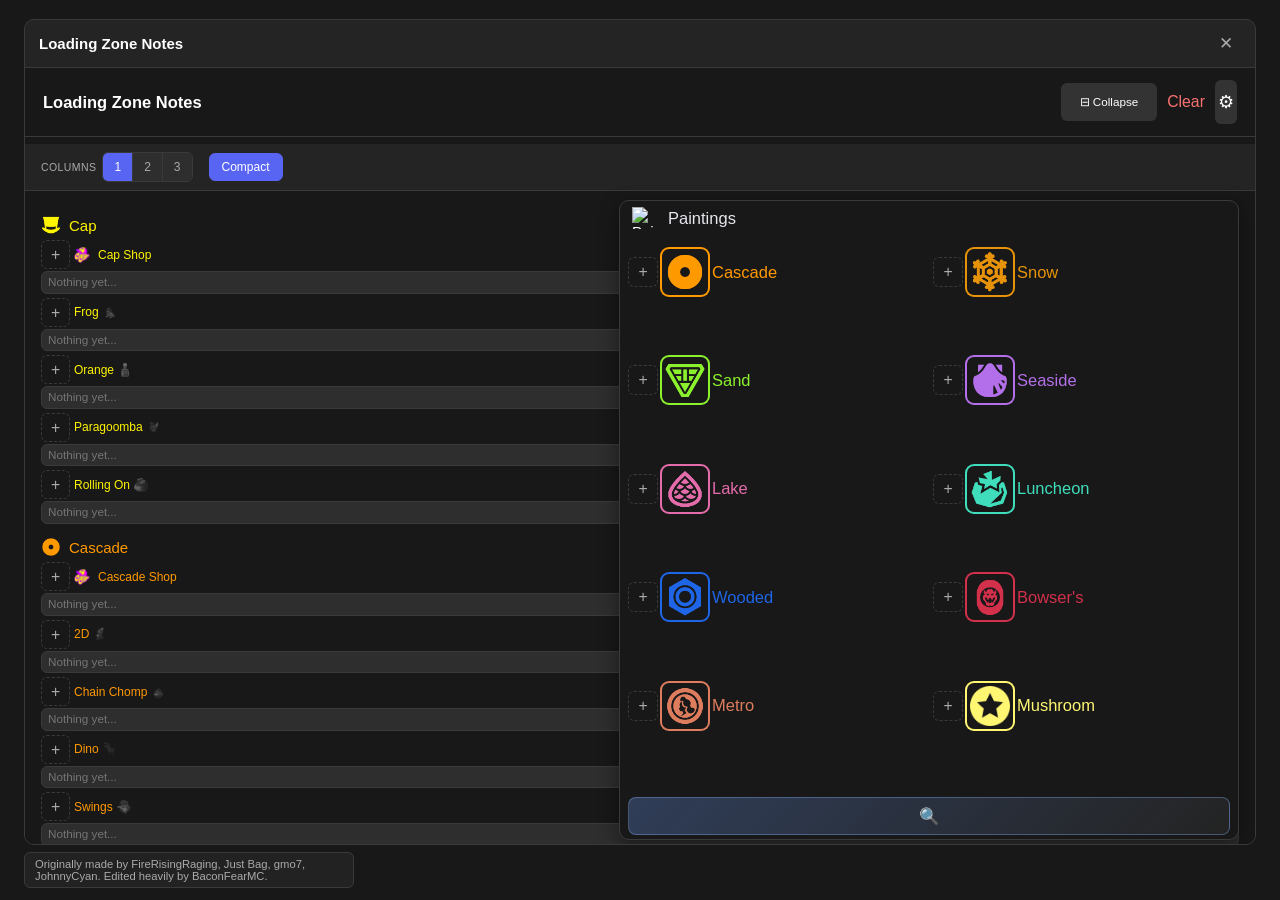
==== commit 2507821f: "Add toggle for Collective Shops setting" ====
--- a/index.html
+++ b/index.html
@@ -504,6 +504,14 @@
           </div>
 
           <div class="settings-row">
+            <span>Collective Shops</span>
+            <label class="toggle-switch">
+              <input type="checkbox" id="toggle-collective-shops">
+              <span class="toggle-track"></span>
+            </label>
+          </div>
+
+          <div class="settings-row">
             <span>Notes Scroll Speed (px)</span>
             <div class="input-save-pair">
               <input type="number" id="input-notes-scroll" placeholder="100" min="10" max="2000">
@@ -934,6 +942,54 @@
       });
     })();
   </script>
+  <script>
+    // Notes > Kingdom tab > Shops: "Collective Shops" turns the Shop grid into
+    // one big All Shops button plus a small Metro Shop button (bottom-right).
+    // app.js doesn't know this setting, so it's wired up here the same way as
+    // In-World Info above: same 'tracker_state' key (under .settings), and a
+    // setItem guard so app.js re-saving settings can't drop or flip it.
+    (function () {
+      const STATE_KEY = 'tracker_state';
+      function readSettings() {
+        try {
+          const parsed = JSON.parse(localStorage.getItem(STATE_KEY) || '{}');
+          return (parsed && parsed.settings) || {};
+        } catch (e) { return {}; }
+      }
+      let desired = !!readSettings().collective_shops;
+      const prevSetItem = localStorage.setItem.bind(localStorage);
+      localStorage.setItem = function (key, value) {
+        if (key === STATE_KEY) {
+          try {
+            const parsed = JSON.parse(value);
+            if (!parsed.settings) parsed.settings = {};
+            parsed.settings.collective_shops = desired;
+            value = JSON.stringify(parsed);
+          } catch (e) { }
+        }
+        return prevSetItem(key, value);
+      };
+      const toggle = document.getElementById('toggle-collective-shops');
+      if (!toggle) return;
+      toggle.checked = desired;
+      window.addEventListener('storage', (e) => {
+        if (e.key === STATE_KEY) {
+          desired = !!readSettings().collective_shops;
+          toggle.checked = desired;
+        }
+      });
+      toggle.addEventListener('change', () => {
+        desired = toggle.checked;
+        try {
+          const raw = localStorage.getItem(STATE_KEY);
+          const parsed = raw ? JSON.parse(raw) : {};
+          if (!parsed.settings) parsed.settings = {};
+          parsed.settings.collective_shops = desired;
+          localStorage.setItem(STATE_KEY, JSON.stringify(parsed));
+        } catch (e) { }
+      });
+    })();
+  </script>
 </body>
 
 </html>
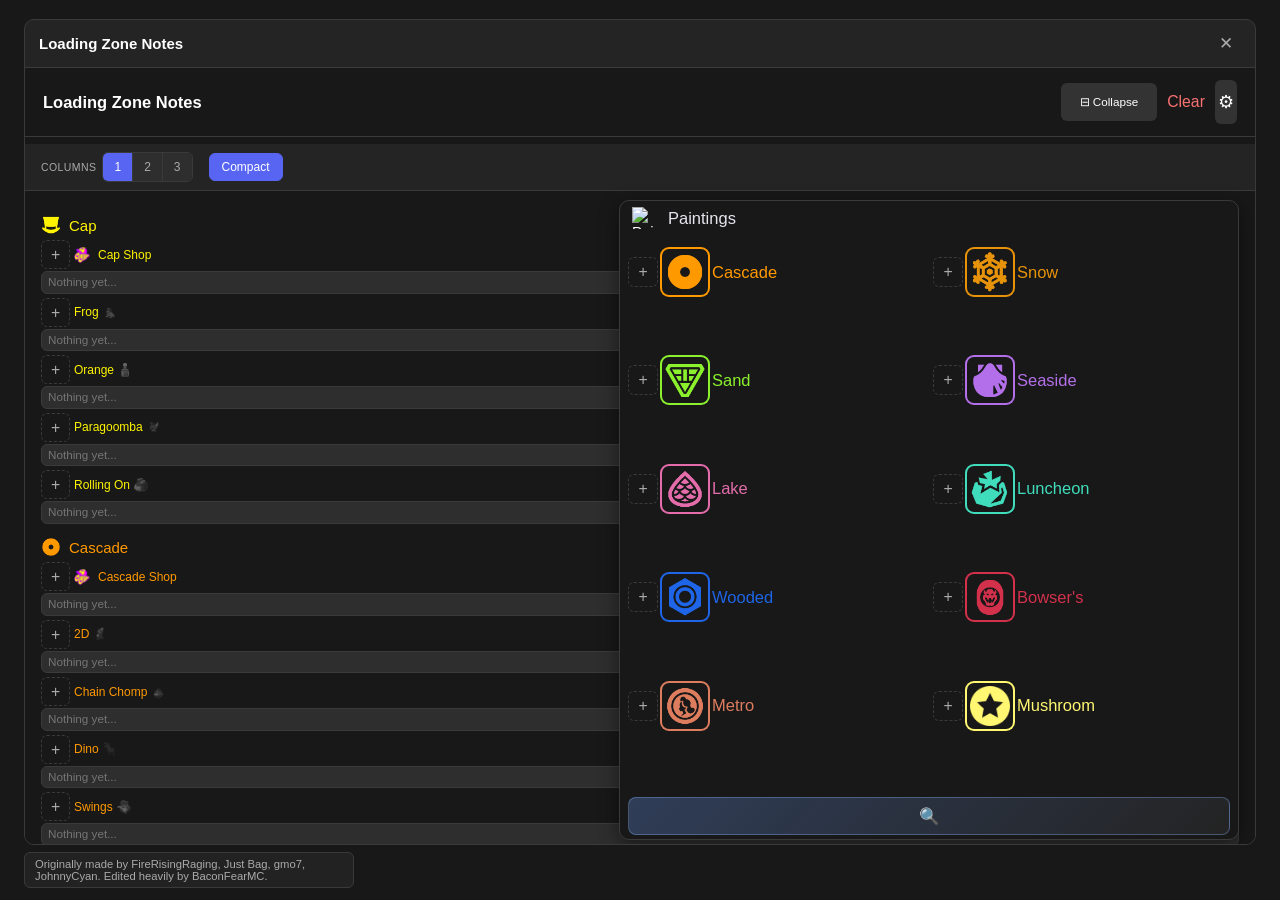
==== commit 03988d2c: "Add toggle for Collective Shops setting" ====
--- a/index.html
+++ b/index.html
@@ -476,6 +476,14 @@
           </div>
 
           <div class="settings-row settings-subrow">
+            <span>Collective Shops</span>
+            <label class="toggle-switch">
+              <input type="checkbox" id="toggle-collective-shops">
+              <span class="toggle-track"></span>
+            </label>
+          </div>
+
+          <div class="settings-row settings-subrow">
             <span>Two-Way Painting Find</span>
             <label class="toggle-switch">
               <input type="checkbox" id="toggle-painting-two-way-find">
@@ -501,14 +509,6 @@
           <div class="settings-row settings-subrow">
             <span>Useless Captures List</span>
             <button class="rebind-btn" id="btn-edit-useless-captures">Edit List</button>
-          </div>
-
-          <div class="settings-row">
-            <span>Collective Shops</span>
-            <label class="toggle-switch">
-              <input type="checkbox" id="toggle-collective-shops">
-              <span class="toggle-track"></span>
-            </label>
           </div>
 
           <div class="settings-row">
@@ -943,20 +943,21 @@
     })();
   </script>
   <script>
-    // Notes > Kingdom tab > Shops: "Collective Shops" turns the Shop grid into
-    // one big All Shops button plus a small Metro Shop button (bottom-right).
-    // app.js doesn't know this setting, so it's wired up here the same way as
-    // In-World Info above: same 'tracker_state' key (under .settings), and a
-    // setItem guard so app.js re-saving settings can't drop or flip it.
+    // Collective Shops: Kingdom-tab Shops become one big "All Shops" button
+    // plus a small Metro Shop button bottom-right. Same self-contained
+    // pattern as In-World Info above: only touches settings.collective_shops
+    // in 'tracker_state', and re-asserts it on every write so app.js saves
+    // can't drop it.
     (function () {
       const STATE_KEY = 'tracker_state';
-      function readSettings() {
-        try {
-          const parsed = JSON.parse(localStorage.getItem(STATE_KEY) || '{}');
-          return (parsed && parsed.settings) || {};
-        } catch (e) { return {}; }
+      const toggle = document.getElementById('toggle-collective-shops');
+      if (!toggle) return;
+      function read() {
+        try { return !!((JSON.parse(localStorage.getItem(STATE_KEY) || '{}').settings || {}).collective_shops); }
+        catch (e) { return false; }
       }
-      let desired = !!readSettings().collective_shops;
+      let desired = read();
+      toggle.checked = desired;
       const prevSetItem = localStorage.setItem.bind(localStorage);
       localStorage.setItem = function (key, value) {
         if (key === STATE_KEY) {
@@ -969,20 +970,13 @@
         }
         return prevSetItem(key, value);
       };
-      const toggle = document.getElementById('toggle-collective-shops');
-      if (!toggle) return;
-      toggle.checked = desired;
       window.addEventListener('storage', (e) => {
-        if (e.key === STATE_KEY) {
-          desired = !!readSettings().collective_shops;
-          toggle.checked = desired;
-        }
+        if (e.key === STATE_KEY) { desired = read(); toggle.checked = desired; }
       });
       toggle.addEventListener('change', () => {
         desired = toggle.checked;
         try {
-          const raw = localStorage.getItem(STATE_KEY);
-          const parsed = raw ? JSON.parse(raw) : {};
+          const parsed = JSON.parse(localStorage.getItem(STATE_KEY) || '{}');
           if (!parsed.settings) parsed.settings = {};
           parsed.settings.collective_shops = desired;
           localStorage.setItem(STATE_KEY, JSON.stringify(parsed));
